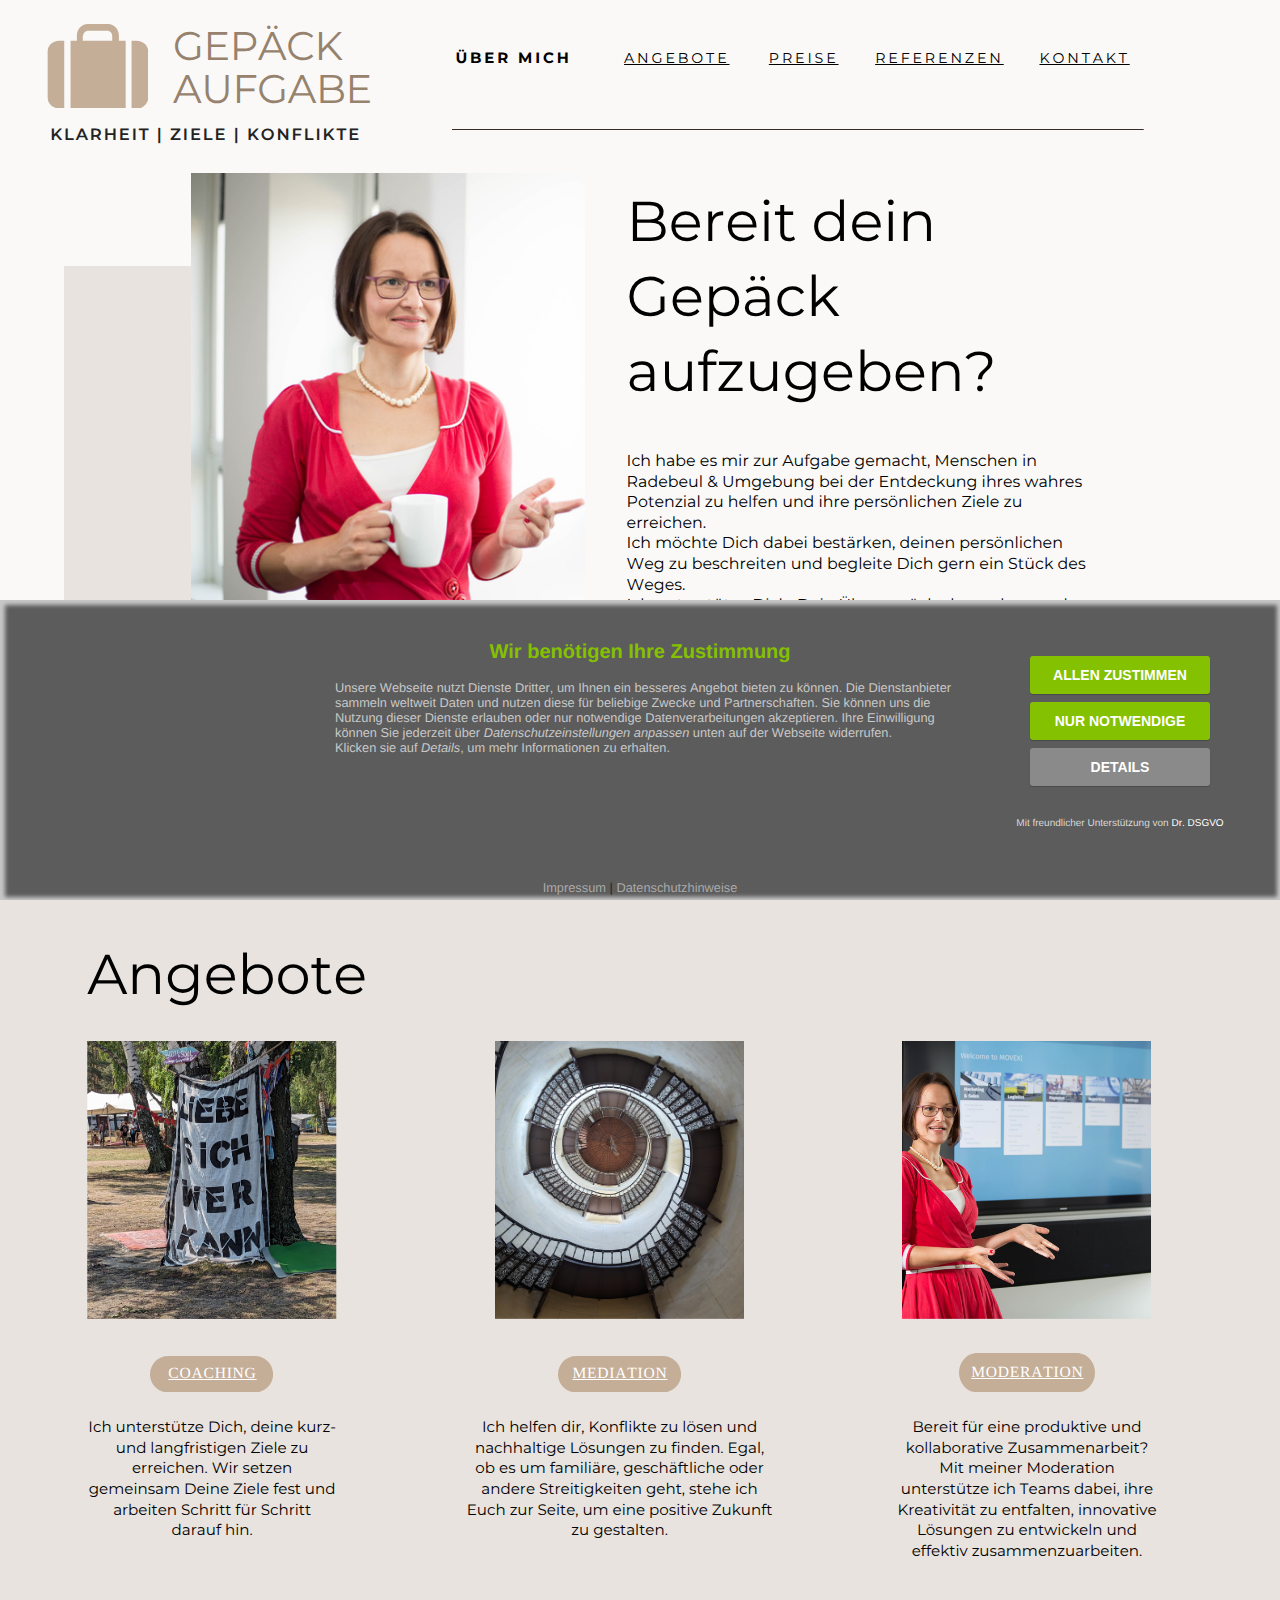
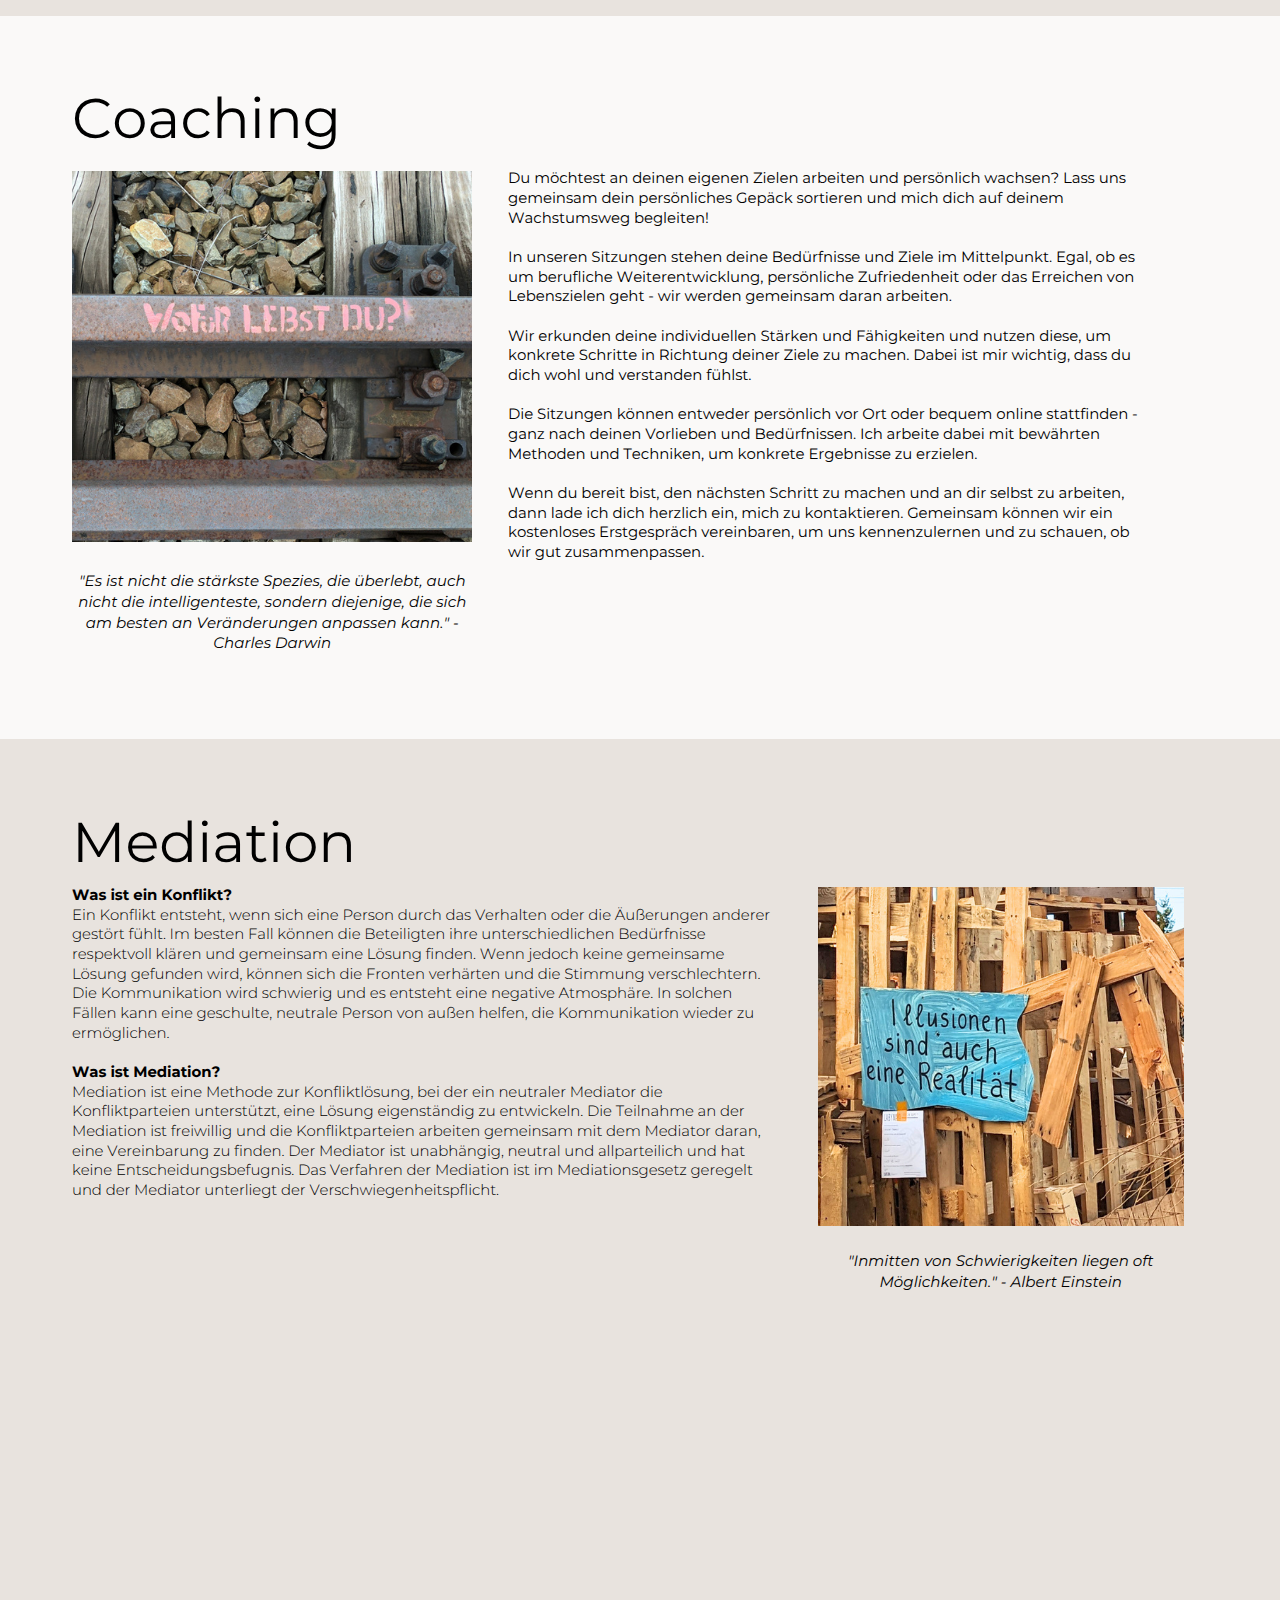
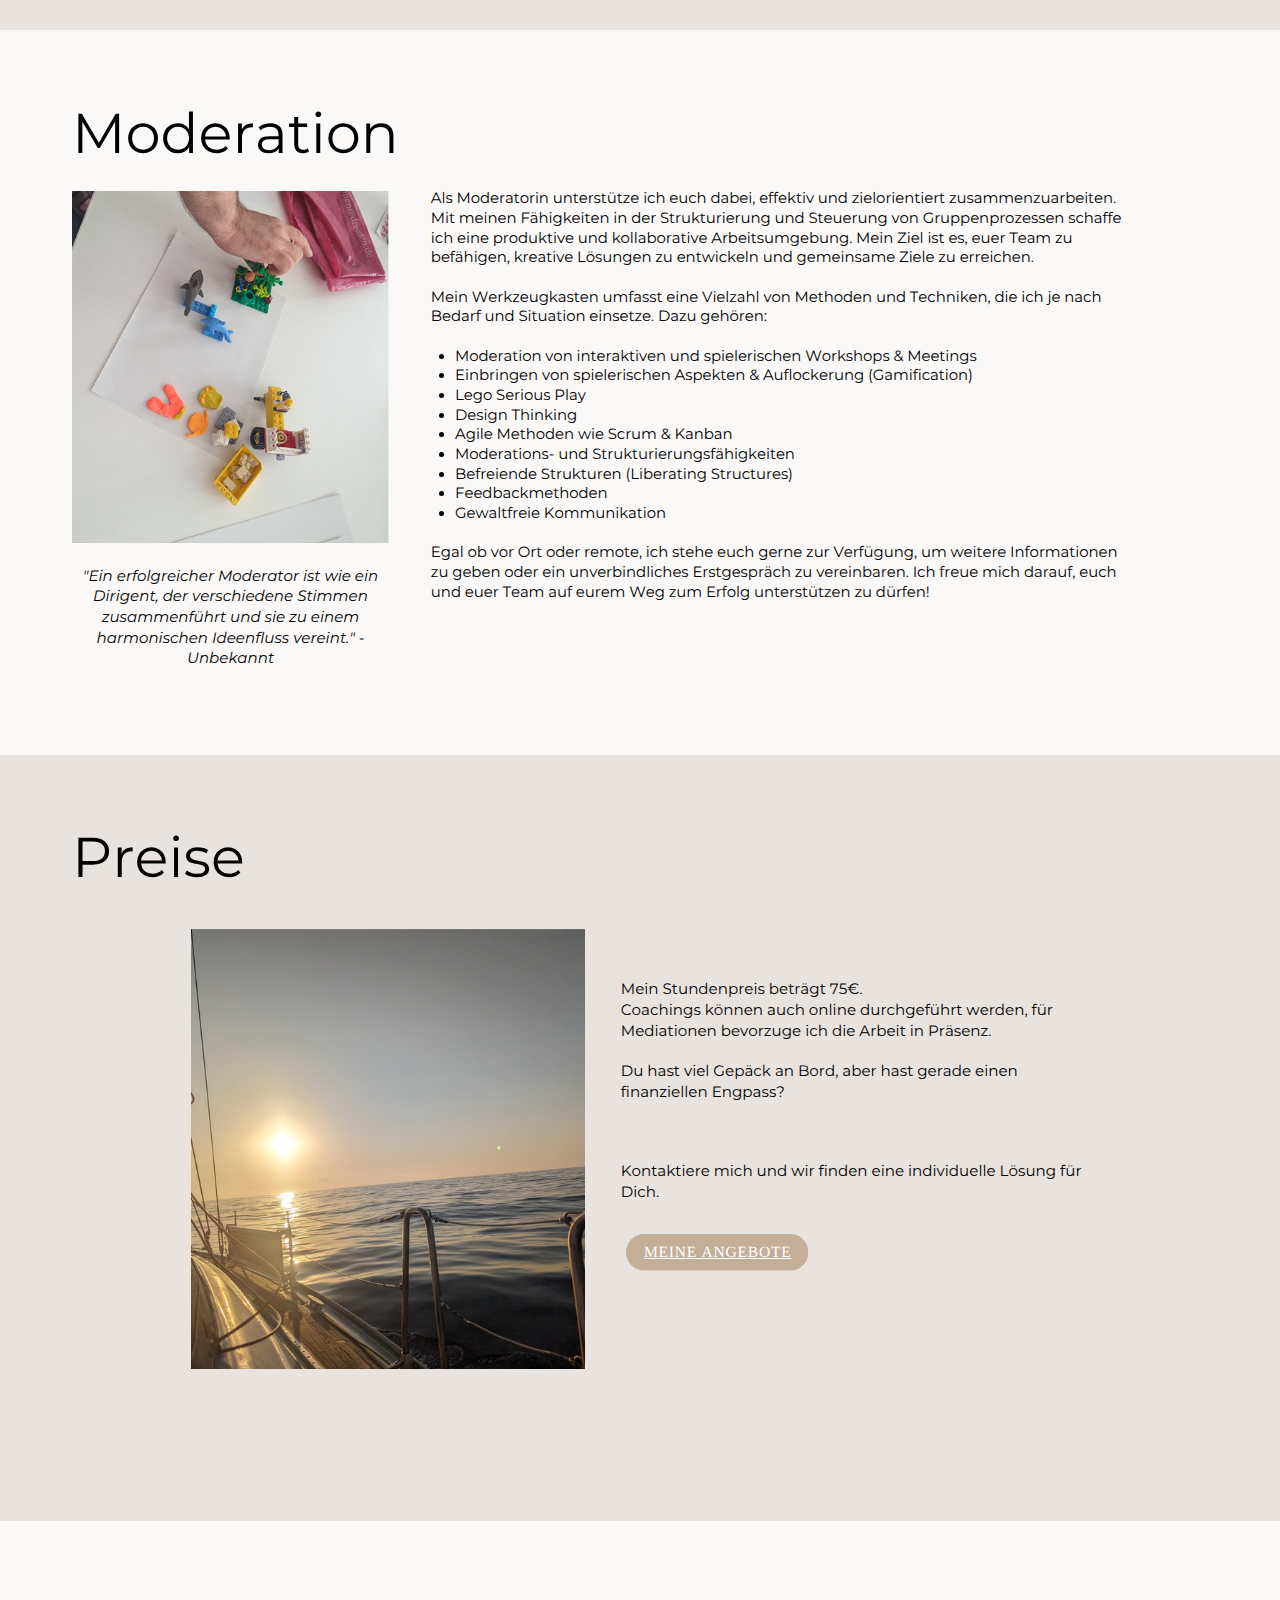
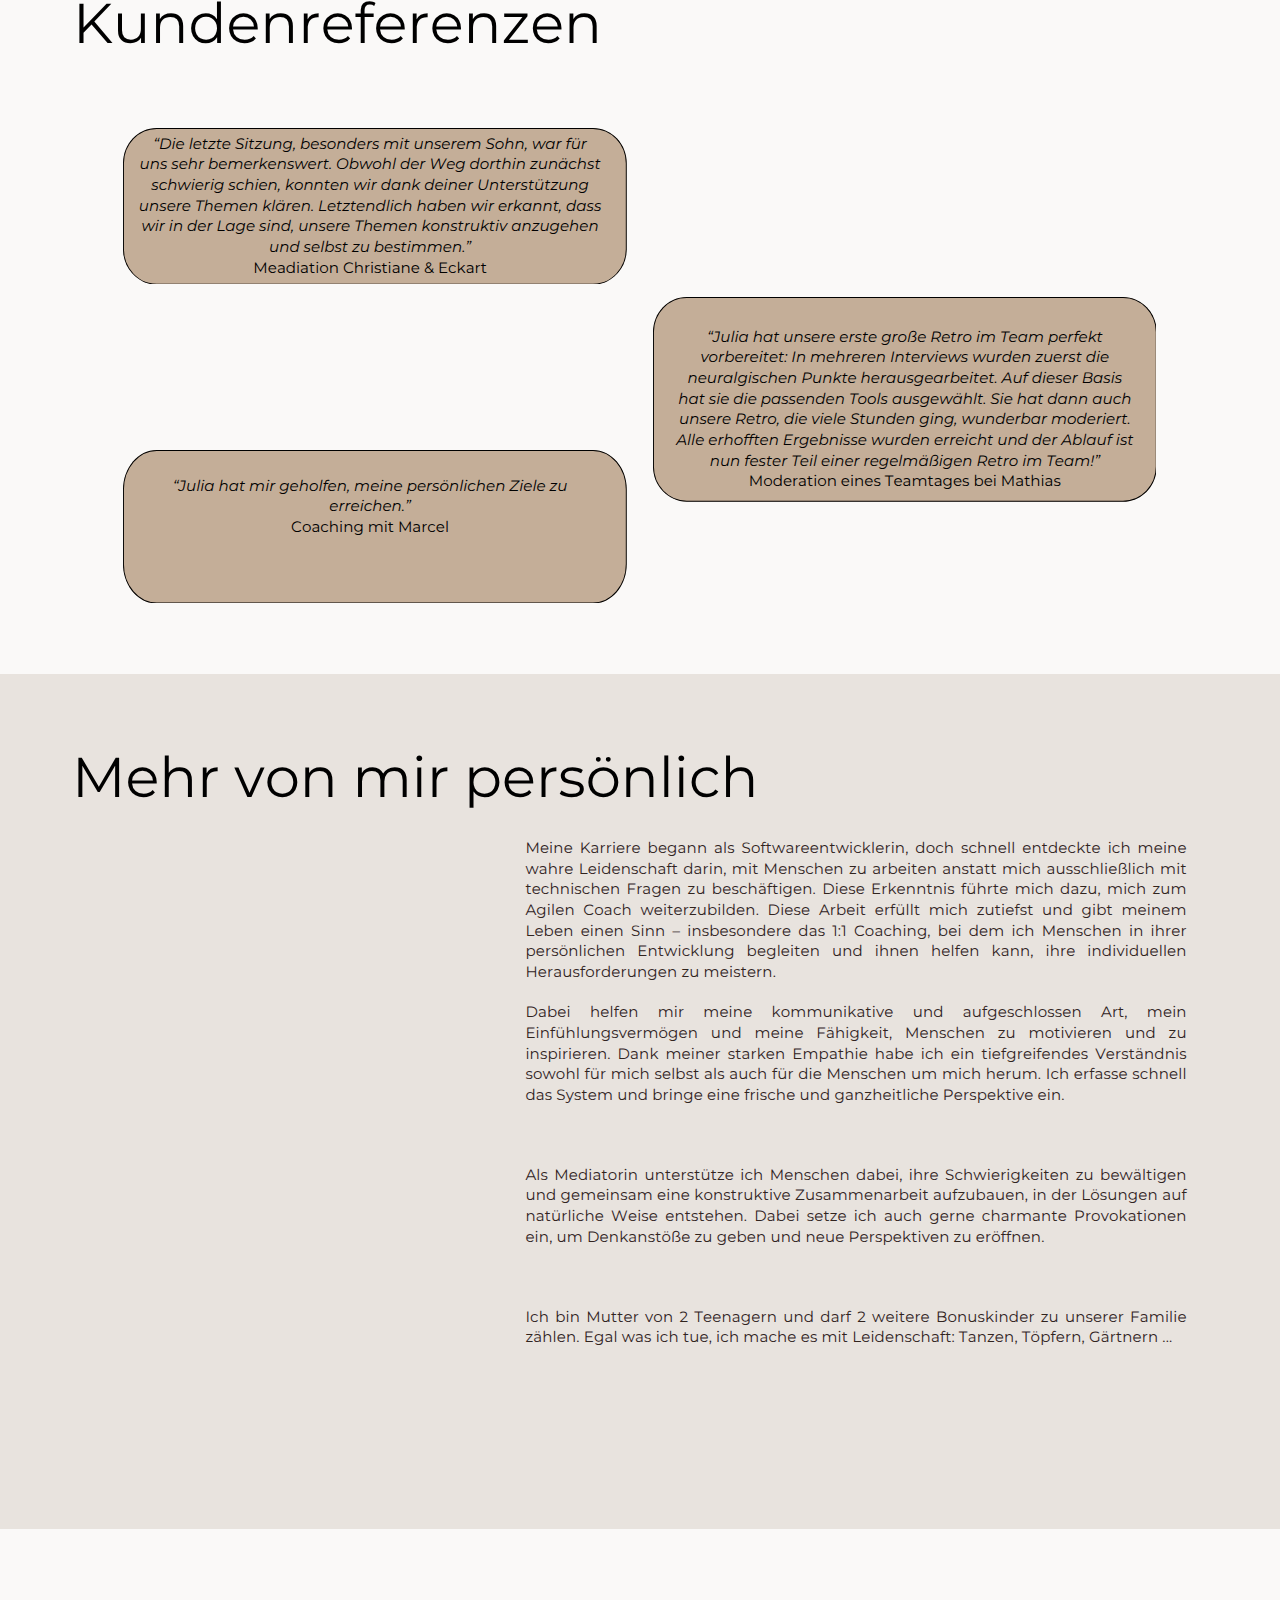
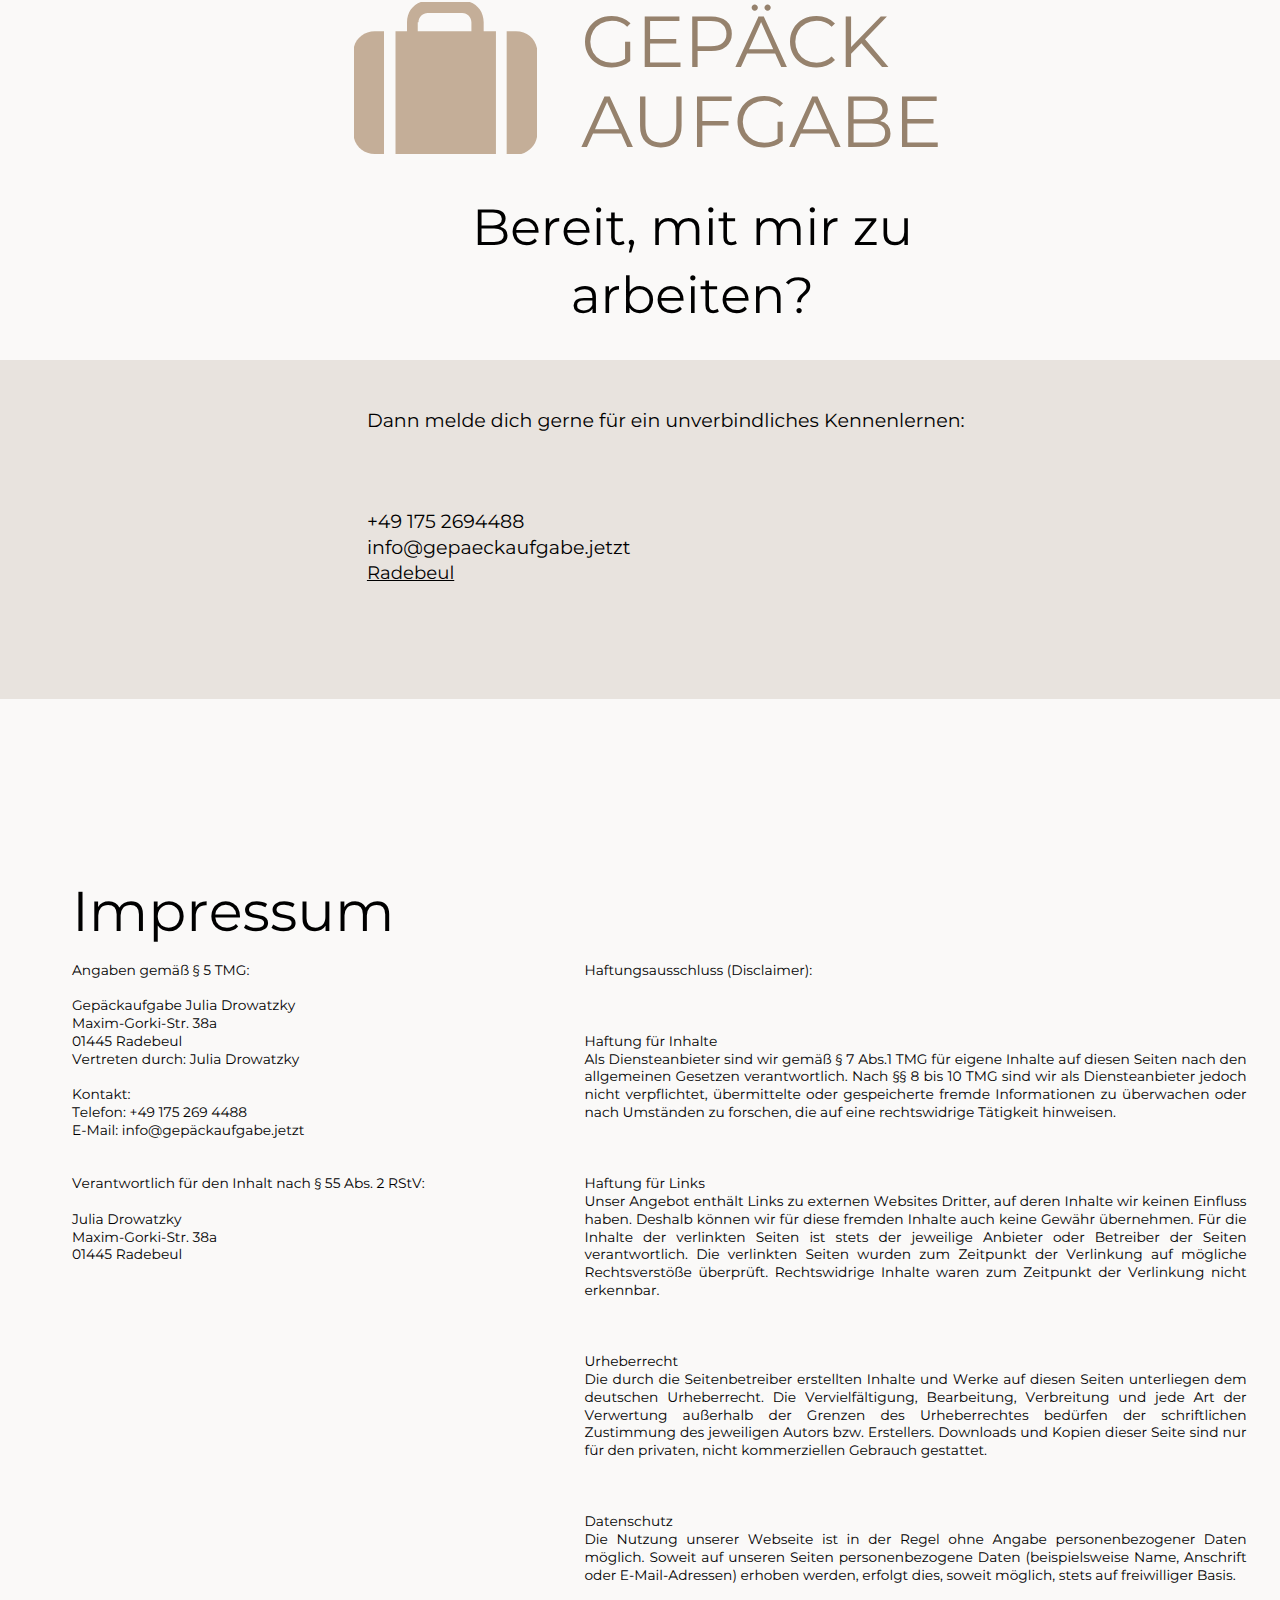
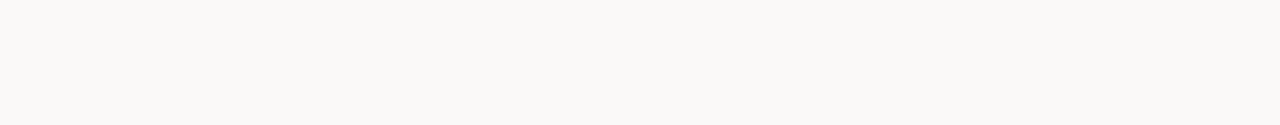
==== index.html @ a0b69abf "fix typo" ====
<!DOCTYPE html>
<html lang="en" style="--inner1Vh: 12.54px; --sbw: 0px;">
  <head>
    <!-- base href="" -->
      <meta http-equiv="Content-Type" content="text/html; charset=UTF-8">
      <meta name="viewport" content="width=device-width, initial-scale=1.0">
      <title>Gepaeckaufgabe.jetzt</title>
      <meta name="description" content="Gepäckaufgabe - Coaching, Mediation und Moderation in Radebeul und Umgebung">
      <link rel="apple-touch-icon" sizes="180x180" href="./favicon_io/apple-touch-icon.png">
      <link rel="icon" type="image/png" sizes="32x32" href="./favicon_io/favicon-32x32.png">
      <link rel="icon" type="image/png" sizes="16x16" href="./favicon_io/favicon-16x16.png">
      <link rel="manifest" href="./favicon_io/site.webmanifest">
      <meta property="og:type" content="website">
      <meta property="og:url" content="https://gepaeckaufgabe.jetzt/">
      <meta property="og:title" content="Website Coaching">
      <meta property="og:description" content="Gepäckaufgabe - Coaching, Mediation und Moderation in Radebeul und Umgebung">
      <meta property="og:image:type" content="image/png">
      <meta property="og:image:width" content="1200">
      <meta property="og:image:height" content="630">
      <meta name="twitter:card" content="summary_large_image">
      <link rel="stylesheet" type="text/css" href="css/fonts.css" />
      <link rel="stylesheet" type="text/css" href="css/main.css" />
      <link rel="stylesheet" type="text/css" href="css/drdsgvo.css" />
      <noscript>
        <style>    
          @keyframes pulse {}.animated {  animation-play-state: running !important; }  
        </style>
      </noscript>


      <script src="./js/jquery-2.2.0.min.js"></script>
      <script nonce="">
        document.querySelectorAll('a[href^="#"]').forEach(anchor => {
            anchor.addEventListener('click', function (e) {
              e.preventDefault();
              document.querySelector(this.getAttribute('href')).scrollIntoView({
                behavior: 'smooth'
              });
        });
      });
      </script>
</head>
<body>
<script>
    var drdsgvo_imp_link = "/#impressum";
    var drdsgvo_dse_link = "/#impressum";
</script>
<script data-src="./js/website-script.js" id="drdsgvo_script"></script>

<script>
    function drdsgvo_getCookie(name) {
        var nameEQ = name + "=";
        var ca = document.cookie.split(';');
        for (var i = 0; i < ca.length; i++) {
            var c = ca[i];
            while (c.charAt(0) == ' ')
                c = c.substring(1, c.length);
            if (c.indexOf(nameEQ) == 0)
                return c.substring(nameEQ.length, c.length);
        }
        return null;
    }

    function drdsgvo_createPopup() {
        var da = document.getElementById("drdsgvo_div");
        if (da && da != null) {
            drdsgvo_callback1();
            return true;
        }
        var div = $("<div></div>");
        div.attr("id", "drdsgvo_div");

        $("body").append(div);
        $("#drdsgvo_div").load("drdsgvo_consent.def", drdsgvo_callback1);
        return true;
    }

    function drdsgvo_callback1() {
        $("#drdsgvo_popup").removeClass("drdsgvo-hide");
        $('body,html').find('#drdsgvo_popup').removeClass("drdsgvo-hide");
    }

    var drdsgvodone = 0;
    var lastprop = "";
    function drdsgvof(force) {
        if (drdsgvodone == 1 && force != 1) {
            return;
        }
        $("#imp_link").attr("href", drdsgvo_imp_link);
        $("#dse_link").attr("href", drdsgvo_dse_link);
        drdsgvodone = 1;
        var cc = drdsgvo_getCookie("drdsgvo_consent");
        if (force == 1 || (cc == undefined || cc == null || cc == 0)) {
            drdsgvo_createPopup();

        }
        else {
            if (cc == 1) {
                drdsgvo_unblock(0);
            }
        }
    }

    function drdsgvo_saveConsent(cc, cid,reload=false) {
        // $.ajax({
        //   url: "consent-backend.php",
        //   data: {"f": "sc", "cc": cc, "cid": cid},
        //   datatype: "script",
        //   type: "POST",
        //   success: function (data) {
        //     if(reload){
        //       window.location.reload();
        //     }
        //     console.log("OK");
        //   }
        // });
    }

    function drdsgvo_createConsentID() {
        // var res = $.ajax({
        //   url: "consent-backend.php",
        //   data: {"f": "cc"},
        //   datatype: "script",
        //   async: false,
        //   type: "POST",
        // }).responseText;
        // console.log(res);
        // return res;

        return "foobar";
    }

    function drdsgvo_unblock(new_) {
        var cid = drdsgvo_getCookie("drdsgvo_consent_id");
        if (cid == undefined || cid == null || cid.length < 10) {
            cid = drdsgvo_createConsentID();
            drdsgvo_setCookie("drdsgvo_consent_id", cid, 365);
        }
        if (new_ == 1) {
            drdsgvo_saveConsent(1, cid);
        }
        drdsgvo_setCookie("drdsgvo_consent", 1, 365);
        var val = $("#drdsgvo_script").attr("data-src");
        $("#drdsgvo_script").attr("src", val);
    }
    function drdsgvo_block(new_) {
        var cc = drdsgvo_getCookie("drdsgvo_consent");
        if (cc > 0) {
            var cid = drdsgvo_getCookie("drdsgvo_consent_id");
            if (cid == undefined || cid == null || cid.length < 10) {
                cid = drdsgvo_createConsentID();
                drdsgvo_setCookie("drdsgvo_consent_id", cid, 365);
            }
            drdsgvo_saveConsent(-1, cid,true);

        }
        drdsgvo_setCookie("drdsgvo_consent", -1, 365);
    }
    function drdsgvo_setCookie(name, value, days) {
        var expires = "";
        if (days) {
            var date = new Date();
            date.setTime(date.getTime() + (days * 24 * 60 * 60 * 1000));
            expires = "; expires=" + date.toUTCString();
        }
        var s1 = name + "=" + (value || "") + expires + "; path=/;secure";
        document.cookie = s1;
    }
    function drdsgvo_getCookie(name) {
        var nameEQ = name + "=";
        var ca = document.cookie.split(';');
        for (var i = 0; i < ca.length; i++) {
            var c = ca[i];
            while (c.charAt(0) == ' ')
                c = c.substring(1, c.length);
            if (c.indexOf(nameEQ) == 0)
                return c.substring(nameEQ.length, c.length);
        }
        return null;
    }
    function drdsgvo_eraseCookie(name, imm, host) {
        if (1 === imm) {
            document.cookie = name + '=;expires=Thu, 01 Jan 1970 00:00:00 GMT;max-age=-99999999;path=/';
        }
        else {
            var dom;
            if (host && host != null && host !== undefined) {
                dom = host;
            }
            else
            {
                dom = 'ihre-webseite.de';
            }
            setTimeout(function () {
                var sx = name + '=;expires=Thu, 01 Jan 1970 00:00:00 GMT;max-age=-99999999;path=/;domain=' + dom;
                document.cookie = sx;
                sx = name + '=;expires=Thu, 01 Jan 1970 00:00:00 GMT;max-age=-99999999;path=/;domain=.' + dom;
                document.cookie = sx;
                var gc = drdsgvo_getCookie(name);
                if (gc && gc !== undefined && gc != "" & gc.length > 0) {
                    drdsgvo_setCookie(name, "");
                }
            }, 800);
        }
    }

    var closed1 = false;
    function showDetdrdsgvo(m) {
        if (m == 1) {
            console.log($('body,html').find('#drdsgvo_show2'));
            $('body,html').find('#drdsgvo_show1').addClass("drdsgvo-hide");
            //$('body,html').find('#drdsgvo_show11').addClass("drdsgvo-hide").removeClass("drdsgvo-visible-lg");
            $('body,html').find('#drdsgvo_show2').removeClass("drdsgvo-hide");
            $("#drdsgvo_show1").addClass("drdsgvo-hide");
            $("#drdsgvo_show11").addClass("drdsgvo-hide").removeClass("drdsgvo-visible-lg");
            $("#drdsgvo_show2").removeClass("drdsgvo-hide");
        }
        else {
            $("#drdsgvo_show2").addClass("drdsgvo-hide");
            //$("#drdsgvo_show11").removeClass("drdsgvo-hide").addClass("drdsgvo-visible-lg");
            $("#drdsgvo_show1").removeClass("drdsgvo-hide");
            $('body,html').find('#drdsgvo_show2').addClass("drdsgvo-hide");
            $('body,html').find('#drdsgvo_show1').removeClass("drdsgvo-hide");
        }
    }

    function drdsgvo_close() {
        $("#showein").removeClass("drdsgvo-hide");
        closed1 = true;
        $("#drdsgvo_popup").addClass("drdsgvo-hide");
    }
    drdsgvof();

</script>


<div id="root">
    <a id="home" aria-hidden="true" style="visibility:hidden;">
</a>
    
    <section id="c1vrv789EzbDy42V" style="position:relative;overflow:hidden;display:grid;align-items:center;grid-template-columns:auto 100rem auto;z-index:0;">
      <div id="JZ8SFJt7BdyK7szQ" style="grid-area:1 / 1 / 2 / 4;display:grid;position:absolute;min-height:100%;min-width:100%;">
        <div id="bwKG4c9pEpcqOQ0Z" style="z-index:0;">
          <div id="Wjz9ZNUfnDqBSbi4" style="box-sizing:border-box;width:100%;height:100%;transform:rotate(0deg);">
            <div id="lUQYVfM1oIvP8tVC" style="width:100%;height:100%;opacity:1.0;">
              <div id="rDL3A1hKB15SS0S6" style="background-color:#faf9f8;opacity:1.0;transform:scale(1, 1);width:100%;height:100%;overflow:hidden;position:relative;">
              </div>
            </div>
          </div>
        </div>
      </div>
      <div id="NIGqbMxtVsmWIaJO" style="display:grid;position:relative;grid-area:1 / 2 / 2 / 3;">
        <div id="SYemVP7ZxEUU3MfK">
          <div id="IshJL1p8RhEwFrzg" style="display:grid;position:relative;">
            <div id="gFUx1A8mJRKDtH0r" style="z-index:14;">
              <div id="BYS5rbYysCRF77yD" style="padding-top:83.25%;transform:rotate(0deg);">
                <div id="LlkgVDJMstfJ4NMZ" style="position:absolute;top:0px;left:0px;width:100%;height:100%;">
                  <div id="AXEFrtRY3MotLtGW" style="width:100%;height:100%;opacity:1.0;">
                    <div id="HoNWPQ4zBrA0u9Aa" style="transform:scale(1, 1);width:100%;height:100%;overflow:hidden;position:relative;">
                      <div id="ARaJ7OdsAtuKIL7j" style="width: calc(100% * max(1, var(--scale-fill, 1))); height: calc(100% / min(1, var(--scale-fill, 1))); position: absolute; top: 50%; left: 50%; opacity: 1; animation: 0s ease 0s 1 normal none running none;">
                        <img src="Website%20Coaching_files/59e19420179b521b9828ad1229dcbccc.svg" alt="Luggage Icon" loading="lazy" style="width:100%;height:100%;display:block;object-fit:cover;object-position:50% 50%;transform:translate(-50%, -50%) rotate(0deg);">
                        </div>
                      </div>
                    </div>
                  </div>
                </div>
              </div>
            <div id="uYhUMaAMk8bR5LiE" style="z-index:15;">
              <div id="VRnz6zokrlvpVUit" style="box-sizing:border-box;width:100%;height:100%;transform:rotate(0deg);">
                <div id="RMo1B8vMsbmLgBOa" style="opacity:1.0;display:flex;box-sizing:border-box;flex-direction:column;justify-content:flex-start;width:100%;height:100%;">
                  <p id="sSpHlQzslEkQAODN" style="color:#96826d;font-family:YAFdtQi73Xs-0;line-height:1.13514693em;text-transform:uppercase;letter-spacing:-0.01em;">
                    <span id="omfHwRwD8STvvsD5" style="color:#96826d;">Gepäck</span>
                  </p>
                  <p id="OpCNML0DytSE03N6" style="color:#96826d;font-family:YAFdtQi73Xs-0;line-height:1.13514693em;text-transform:uppercase;letter-spacing:-0.01em;">
                    <span id="r4SNDNyrfjKbZoqd" style="color:#96826d;">aufgabe</span>
                  </p>
                </div>
              </div>
            </div>
            <div id="G8frLhcL45A7nCOw" style="display:grid;position:relative;grid-area:6 / 2 / 7 / 7;">
              <div id="KviGGT22VtfpUbe3" style="display:grid;position:relative;grid-area:2 / 2 / 3 / 3;">
                <div id="U5wH5iHWlEsaQiZB" style="z-index:12;">
                  <div id="Nl8spPs9XhQQR4nY" style="padding-top:9.33218288%;transform:rotate(0deg);">
                    <div id="KwdellL593t7D9u7" style="position:absolute;top:0px;left:0px;width:100%;height:100%;">
                      <svg id="Ijv5lm6uckOf6pdx" viewBox="0 0 171.4404 15.9991" style="width:100%;height:100%;opacity:1.0;overflow:hidden;position:absolute;top:0%;left:0%;background:url('data:image/png;base64,');">
                        <g id="VaKEyGm2saLHKqzL" style="transform:scale(1, 1);">
                          <path id="bQa0Rc4NsBMDhODK" d="M0,0 L171.44037884,0 L171.44037884,15.99912969 L0,15.99912969 Z" style="fill:none;stroke:transparent;">
</path>
                        </g>
                      </svg>
                    </div>
                  </div>
                </div>
              <div id="dAnT0ERx4JdCN5pK" style="z-index:13;">
                <div id="QixaPIz7ECkHHWuJ" style="box-sizing:border-box;width:100%;height:100%;transform:rotate(0deg);">
                  <div id="LjlDueHmpKdUf7Qi" style="opacity:1.0;display:flex;box-sizing:border-box;flex-direction:column;justify-content:center;width:100%;height:100%;">
                    <p id="MuWutWTzkkRueoEz" style="color:#242323;font-family:YAFdtQi73Xs-0;line-height:1.38000552em;text-transform:uppercase;letter-spacing:0.12em;">
                      <span id="eqasWbN3Byj5Kebx" style="color:#242323;font-weight:600;">Klarheit | Ziele | Konflikte </span>
                      <br>
                    </p>
                  </div>
                </div>
              </div>
            </div>
          </div>
        </div>
      </div>
      <div id="ZTYQTansmKYULokp" style="z-index:4;">
        <div id="fMVoMEXFFxTxN55b" style="box-sizing:border-box;width:100%;height:100%;transform:rotate(0deg);">
          <div id="icgIPyBPXIZvgnjJ" style="opacity:1.0;display:flex;box-sizing:border-box;flex-direction:column;justify-content:flex-start;width:100%;height:100%;">
            <p id="Q67XSk9der1V1wwT" style="color:#000000;font-family:YAFdtQi73Xs-0;line-height:1.38156986em;text-align:center;text-transform:uppercase;letter-spacing:0.2em;">
              <span id="E8rXFFqYrxGjCtYk" style="color:#000000;font-weight:700;">Über mich</span>
              <br>
            </p>
          </div>
        </div>
      </div>
      <div id="lZ1SWtOgHCjBsw78" style="z-index:5;">
        <div id="qZthw5FZaqkn8eRN" style="box-sizing:border-box;width:100%;height:100%;transform:rotate(0deg);">
          <div id="aPVsyYuFY8n8Ycj8" style="opacity:1.0;display:flex;box-sizing:border-box;flex-direction:column;justify-content:flex-start;width:100%;height:100%;">
            <p id="xGeBcKrzHAn0E4Rv" style="color:#000000;font-family:YAFdtQi73Xs-0;line-height:1.38156986em;text-align:center;text-transform:uppercase;letter-spacing:0.2em;">
              <a id="NyvZ9naSUk9H8lMX" href="#angebote" style="text-decoration-line:underline;color:#000000;pointer-events:all;" target="_self">Angebote</a>
              <br>
            </p>
          </div>
        </div>
      </div>
      <div id="U5YyBqDzHuVfHWCB" style="z-index:16;">
        <div id="o5NrKewiDHwjbPuA" style="box-sizing:border-box;width:100%;height:100%;transform:rotate(0deg);">
          <div id="w7pp0aKy2aJPeslF" style="opacity:1.0;display:flex;box-sizing:border-box;flex-direction:column;justify-content:flex-start;width:100%;height:100%;">
            <p id="bPu0OSanLQNMMYAS" style="color:#000000;font-family:YAFdtQi73Xs-0;line-height:1.38156986em;text-align:center;text-transform:uppercase;letter-spacing:0.2em;">
              <a id="zTa4QdflKG2DMCVp" href="#preise" style="text-decoration-line:underline;color:#000000;pointer-events:all;" target="_self">Preise</a>
              <br>
            </p>
          </div>
        </div>
      </div>
      <div id="OGb1g8NNtnFl3fnG" style="z-index:6;">
        <div id="ooBBN0TffJO28tJS" style="box-sizing:border-box;width:100%;height:100%;transform:rotate(0deg);">
          <div id="dSh81LL0hVaaJj41" style="opacity:1.0;display:flex;box-sizing:border-box;flex-direction:column;justify-content:flex-start;width:100%;height:100%;">
            <p id="Pn7yuv1BMm5JPlBV" style="color:#000000;font-family:YAFdtQi73Xs-0;line-height:1.38156986em;text-align:center;text-transform:uppercase;letter-spacing:0.2em;">
              <a id="sO4c8iDZkC3pqMnI" href="#referenzen" style="text-decoration-line:underline;color:#000000;pointer-events:all;" target="_self">REFERENZEN</a>
              <br>
            </p>
          </div>
        </div>
      </div>
    <div id="sheEILHV7MZToX7K" style="z-index:7;">
      <div id="YkVuypEU1x2yfRG7" style="box-sizing:border-box;width:100%;height:100%;transform:rotate(0deg);">
        <div id="zQTNcvIev9aNxOmk" style="opacity:1.0;display:flex;box-sizing:border-box;flex-direction:column;justify-content:flex-start;width:100%;height:100%;">
          <p id="heYYtgA0aW57iQKK" style="color:#000000;font-family:YAFdtQi73Xs-0;line-height:1.38156986em;text-align:center;text-transform:uppercase;letter-spacing:0.2em;">
            <a id="PUt1u34EuILVKJat" href="#kontakt" style="text-decoration-line:underline;color:#000000;pointer-events:all;" target="_self">Kontakt</a>
            <br>
          </p>
        </div>
      </div>
    </div>
    <div id="V3A8nhD3IwY6i2td" style="z-index:17;">
      <div id="XQTsYRQ9kIq9m9aT" style="padding-top:0.13544298%;transform:rotate(0deg);">
        <div id="lH241iv43DuAoq7U" style="position:absolute;top:0px;left:0px;width:100%;height:100%;">
          <svg id="xMoM12dZX5JuVF5g" viewBox="0 0 738.3180727024094 1.0000000000000284" preserveAspectRatio="none" style="display:block;width:100%;height:100%;overflow:visible;opacity:1.0;min-height:1px;stroke:#31241e;fill:#31241e;background:url('data:image/png;base64,');">
            <g id="abheoXms6XQxFEqR">
              <path d="M0,0.5 L738.3180727,0.5" style="fill:none;stroke-width:1px;stroke-linecap:butt;">
</path>
            </g>
          </svg>
        </div>
      </div>
    </div>
    <div id="i8FT6DUSVEJYWDkS">
      <div id="NncDAN1zlT2D7gpj" style="display:grid;position:relative;">
        <div id="RDtdjjBh5AV11OlD" style="z-index:3;">
          <div id="KnFmALrJlzVQIoEO" style="padding-top:111.58498371%;transform:rotate(0deg);">
            <div id="AIE5hzZVRyftPPUz" style="position:absolute;top:0px;left:0px;width:100%;height:100%;">
              <div id="LEsuGAKYkt4MwG8E" style="width:100%;height:100%;opacity:1.0;">
                <div id="iSNkbspoWsB3YRDP" style="transform:scale(1, 1);width:100%;height:100%;overflow:hidden;position:relative;">
                  <div id="XntkssWlSuCrqUWW" style="width: calc(184.6205439% * max(1, var(--scale-fill, 1))); height: calc(110.30190489% / min(1, var(--scale-fill, 1))); position: absolute; top: 50%; left: 50%; opacity: 1; animation: 0s ease 0s 1 normal none running none;">
                    <img src="Website%20Coaching_files/7e6db1a2600a108b1464bce36c56a908.jpg" loading="lazy" srcset="Website%20Coaching_files/38a78d991267aa1e4522477c4f4ae9b6.jpg 750w, Website%20Coaching_files/7e6db1a2600a108b1464bce36c56a908.jpg 1500w" sizes="(max-width: 375px) 127.77304245vw, (min-width: 375.05px) and (max-width: 480px) 130.38065557vw, (min-width: 480.05px) and (max-width: 768px) 101.11749415vw, (min-width: 768.05px) and (max-width: 1024px) 75.83812061vw, (min-width: 1024.05px) 56.85083127vw" style="width:100%;height:100%;display:block;object-fit:cover;object-position:27.08257648% 50%;transform:translate(-27.08257648%, -50%) rotate(0deg);">
                  </div>
                </div>
              </div>
            </div>
          </div>
        </div>
      </div>
    </div>
  <div id="r4JXOWbnoTsHhQI6" style="z-index:1;">
    <div id="r31LDcZeE6EsEk9q" style="padding-top:108.45613808%;transform:rotate(0deg);">
      <div id="dkedDPqZIFqQMViA" style="position:absolute;top:0px;left:0px;width:100%;height:100%;">
        <svg id="QA6uBcLgtI7XTZ7P" viewBox="0 0 114.9116 124.6287" style="width:100%;height:100%;opacity:1.0;overflow:hidden;position:absolute;top:0%;left:0%;background:url('data:image/png;base64,');">
          <g id="i86fD635TB0f571H" style="transform:scale(1, 1);">
            <path id="oH4nfb18RQZkKAOs" d="M0,0 L114.91164647,0 L114.91164647,124.62873397 L0,124.62873397 Z" style="fill:#e8e3de;opacity:1.0;">
</path>
            </g>
          </svg>
        </div>
      </div>
    </div>
    <div id="BzTrH1yStPFFgaH0" style="z-index:8;">
      <div id="OIVemq0fCnaYJFRI" style="box-sizing:border-box;width:100%;height:100%;transform:rotate(0deg);">
        <div id="m3yL1tbnWIxEGBty" style="opacity:1.0;display:flex;box-sizing:border-box;flex-direction:column;justify-content:flex-start;width:100%;height:100%;">
          <p id="ecQanWgakBiwNanC" style="color:#000000;font-family:YAFdtQi73Xs-0;line-height:1.38726212em;">
            <span id="khDEJhdMMLyZ798z" style="color:#000000;">Bereit dein Gepäck aufzugeben?</span>
            <br>
          </p>
        </div>
      </div>
    </div>
    <div id="g8aRs7BgX2X95yjV" style="z-index:9;">
      <div id="JybY5Yq396tD79bV" style="box-sizing:border-box;width:100%;height:100%;transform:rotate(0deg);">
        <div id="EWAjrIlOkO7GMsUC" style="opacity:1.0;display:flex;box-sizing:border-box;flex-direction:column;justify-content:flex-start;width:100%;height:100%;font-size: 105%;">
          <p id="Ow9sLHRebAOX1Nbq" style="color:#000000;font-family:YAFdtQi73Xs-0;line-height:1.3671875em;">
            <span id="V4HZtbNzpnKcN6SG" style="color:#000000;">Ich
habe es mir zur Aufgabe gemacht, Menschen in Radebeul &amp; Umgebung 
bei der Entdeckung ihres wahres Potenzial zu helfen und ihre 
persönlichen Ziele zu erreichen. </span>
            </p>
            <p id="rHY7fGvqbRVcsj2w" style="color:#000000;font-family:YAFdtQi73Xs-0;line-height:1.3671875em;">
              <span id="unT3YTfQ9pcFNUD6" style="color:#000000;">Ich möchte Dich dabei bestärken, deinen persönlichen Weg zu beschreiten und begleite Dich gern ein Stück des Weges. </span>
</p><p id="mixcHR6LEqq098Yc" style="color:#000000;font-family:YAFdtQi73Xs-0;line-height:1.3671875em;">
<span id="THebTSIHVDkBuQDO" style="color:#000000;">Ich
unterstütze Dich, Dein Übergepäck abzugeben und helfe Dir, Dich auf 
eine transformative Erfahrung einzulassen. Gemeinsam können wir positive
Veränderungen in Deinem Leben bewirken.</span>
              <br>
            </p>
            </div>
          </div>
        </div>
        <div id="l1Ns8CjsbkOEX5ud">
          <div id="fwwdiLLTeTfVKKm0" style="display:grid;position:relative;">
            <div id="nL3cpL2BJxKZukvx" style="display:grid;position:relative;grid-area:2 / 2 / 3 / 3;">
              <div id="lkAK55MN3tcSOrJ5" style="z-index:19;">
                <div id="KooXiWGJnQ171kTd" style="box-sizing:border-box;width:100%;height:100%;transform:rotate(0deg);">
                  <svg id="ahl7rvWFpOrhdNPC" viewBox="0 0 159.8452 32.0" preserveAspectRatio="none" style="width:100%;height:100%;opacity:1.0;overflow:hidden;position:absolute;top:0%;left:0%;background:url('data:image/png;base64,');">
                    <g id="LgxkQdpJcFt1kfFD" style="transform:scale(1, 1);">
                      <path id="cPH5vlrRHASCrj4R" d="M143.84522103,0 C152.68177652,0 159.84522103,7.16344404 159.84522103,16 C159.84522103,24.83655548 152.68177652,32 143.84522103,32 L16,32 C7.16344404,32 0,24.83655548 0,16 C0,7.16344404 7.16344404,0 16,0 Z" style="fill:#c4ae98;opacity:1.0;">
</path>
                    </g>
                  </svg>
                </div>
              </div>
              <div id="vTh4YjxCRq3nDRFg" style="z-index:20;">
                <div id="ra7RmMMViSNTN8kz" style="box-sizing:border-box;width:100%;height:100%;transform:rotate(0deg);">
                  <div id="GBFvDllQt2Z2qg1T" style="opacity:1.0;display:flex;box-sizing:border-box;flex-direction:column;justify-content:center;width:100%;height:100%;">
                    <p id="ZWNZ7UTuWNNSHoPD" style="color:#ffffff;font-family:YACgEQNAr7w-0;line-height:1.38218662em;text-align:center;text-transform:uppercase;letter-spacing:0.048em;">
                      <a id="vL0xDhamT6G83Ofj" href="#angebote" style="text-decoration-line:underline;color:#ffffff;pointer-events:all;" target="_self">Meine Angebote</a>
                      <br>
                    </p>
                  </div>
                </div>
              </div>
            </div>
          </div>
        </div>
        <div id="x6P0IJVawTIowXWa">
          <div id="SgcnyJEB878dorgF" style="display:grid;position:relative;">
            <div id="SznXuNgHRjrFHicB" style="display:grid;position:relative;grid-area:2 / 2 / 3 / 3;">
              <div id="eaisK5s08syQ2WMt" style="z-index:22;">
                <div id="PhHwNc7psXXefGhN" style="box-sizing:border-box;width:100%;height:100%;transform:rotate(0deg);">
                  <svg id="RRUzvYBIhVs7IjXH" viewBox="0 0 159.8452 32.0" preserveAspectRatio="none" style="width:100%;height:100%;opacity:1.0;overflow:hidden;position:absolute;top:0%;left:0%;background:url('data:image/png;base64,');">
                    <g id="FH6nrMSCjap7KlsN" style="transform:scale(1, 1);">
                      <path id="ERkIPpmn8oRTIAY9" d="M143.84522103,0 C152.68177652,0 159.84522103,7.16344404 159.84522103,16 C159.84522103,24.83655548 152.68177652,32 143.84522103,32 L16,32 C7.16344404,32 0,24.83655548 0,16 C0,7.16344404 7.16344404,0 16,0 Z" style="fill:#c4ae98;opacity:1.0;">
</path>
                    </g>
                  </svg>
                </div>
              </div>
              <div id="ut0bMaY3SnwyeDzi" style="z-index:23;">
                <div id="V0bVUdLwOjiWRy0z" style="box-sizing:border-box;width:100%;height:100%;transform:rotate(0deg);">
                  <div id="KvfO1IgEvPhNBt9K" style="opacity:1.0;display:flex;box-sizing:border-box;flex-direction:column;justify-content:center;width:100%;height:100%;">
                    <p id="mYKTueSdTYmbtsiM" style="color:#ffffff;font-family:YACgEQNAr7w-0;line-height:1.38218662em;text-align:center;text-transform:uppercase;letter-spacing:0.048em;">
                      <a id="T5NgzGf9gm8CRT1K" href="#mehr-von-mir" style="text-decoration-line:underline;color:#ffffff;pointer-events:all;" target="_self">Mehr von Mir</a>
                      <br>
                    </p>
                  </div>
                </div>
              </div>
            </div>
          </div>
        </div>
      </div>
    </section>
    <a id="angebote" aria-hidden="true" style="visibility:hidden;">
</a>
    <section id="WnIx94yM3h7GtLDG" style="position:relative;overflow:hidden;display:grid;align-items:center;grid-template-columns:auto 100rem auto;z-index:0;margin-top:-1px;">
      <div id="ifOpxG4jRfB49mcX" style="grid-area:1 / 1 / 2 / 4;display:grid;position:absolute;min-height:100%;min-width:100%;">
        <div id="EYDAHSacJWl1DGC4" style="z-index:0;">
          <div id="PpKkrSWDLRn7X7JQ" style="box-sizing:border-box;width:100%;height:100%;transform:rotate(0deg);">
            <div id="FKDld8xZxCxAWYri" style="width:100%;height:100%;opacity:1.0;">
              <div id="egh7PJ2g9SLpcPBq" style="background-color:#faf9f8;opacity:1.0;transform:scale(1, 1);width:100%;height:100%;overflow:hidden;position:relative;">
</div>
            </div>
          </div>
        </div>
      <div id="E9j8JbJFJB1vwIdU" style="z-index:1;">
        <div id="MhJKmNqp0L1OQcOa" style="box-sizing:border-box;width:100%;height:100%;transform:rotate(0deg);">
          <svg id="RDh1aF0jP3LUtrNF" viewBox="0 0 379.4444 213.3333" preserveAspectRatio="none" style="width:100%;height:100%;opacity:1.0;overflow:hidden;position:absolute;top:0%;left:0%;background:url('data:image/png;base64,');">
            <g id="oQ1dfxVEQMC5zn8v" style="transform:scale(1, 1);">
              <path id="BIpf0TafWzmq1fSn" d="M0,0 L379.44444444,0 L379.44444444,213.33333333 L0,213.33333333 Z" style="fill:#e8e3de;opacity:1.0;">
</path>
            </g>
          </svg>
        </div>
      </div>
    </div>
    <div id="Pk1ZFpqiTT17Sokq" style="display:grid;position:relative;grid-area:1 / 2 / 2 / 3;">
      <div id="gXYYJEE0RHDk7ZC0" style="z-index:11;">
        <div id="h1UnZ3bZD9k9LJLV" style="box-sizing:border-box;width:100%;height:100%;transform:rotate(0deg);">
          <div id="WiklG1hD1t2H11lY" style="opacity:1.0;display:flex;box-sizing:border-box;flex-direction:column;justify-content:flex-start;width:100%;height:100%;">
            <p id="T8pllgO3MIao4f9m" style="color:#000000;font-family:YAFdtQi73Xs-0;line-height:1.38726212em;">
              <span id="IZSVimNd1Q2Cj4Ql" style="color:#000000;">Angebote</span>
              <br>
            </p>
          </div>
        </div>
      </div>
      <div id="ELpmvOV0Q176MGc9">
        <div id="hXEPjQtlp4RXgtYm" style="display:grid;position:relative;">
          <div id="EoCQNdgdjcLobjSr" style="z-index:3;">
            <div id="FQn3xIzrq5B6FGqQ" style="padding-top:111.58498371%;transform:rotate(0deg);">
              <div id="GFIjX7BzI0O2rvAx" style="position:absolute;top:0px;left:0px;width:100%;height:100%;">
                <div id="c3QLScC1RYyW0iGG" style="width:100%;height:100%;opacity:1.0;">
                  <div id="QFSL8MV4TsU7j31G" style="transform:scale(1, 1);width:100%;height:100%;overflow:hidden;position:relative;">
                    <div id="zTYNey7ozg1uIO4b" style="width: calc(100% * max(1, var(--scale-fill, 1))); height: calc(119.02750626% / min(1, var(--scale-fill, 1))); position: absolute; top: 50%; left: 50%; opacity: 1; animation: 0s ease 0s 1 normal none running none;">
                      <img src="Website%20Coaching_files/0410479f0b892fca4d50050b2ed284df.jpg" loading="lazy" style="width:100%;height:100%;display:block;object-fit:cover;object-position:50% 50%;transform:translate(-50%, -50%) rotate(0deg);">
                    </div>
                  </div>
                </div>
              </div>
            </div>
          </div>
        </div>  
      </div>
      <div id="MEmiH63MDC2J09V6">
        <div id="YHOF0WH6qoQ3yztn" style="display:grid;position:relative;">
          <div id="DiuO46f2xeW4lkMc" style="display:grid;position:relative;grid-area:2 / 2 / 3 / 3;">
            <div id="i11Cu1Tu9N8Y7jK6" style="z-index:16;">
              <div id="hrOXxDmPtE9wheC3" style="box-sizing:border-box;width:100%;height:100%;transform:rotate(0deg);">
                <svg id="xqh7LdQZH3EZnnTh" viewBox="0 0 107.8758 32.0" preserveAspectRatio="none" style="width:100%;height:100%;opacity:1.0;overflow:hidden;position:absolute;top:0%;left:0%;background:url('data:image/png;base64,');">
                  <g id="eZT5yoaCzVgIK0Su" style="transform:scale(1, 1);">
                    <path id="bCfRxcXS3pdIun6x" d="M91.8758283,0 C100.71238378,0 107.8758283,7.16344404 107.8758283,16 C107.8758283,24.83655548 100.71238378,32 91.8758283,32 L16,32 C7.16344404,32 0,24.83655548 0,16 C0,7.16344404 7.16344404,0 16,0 Z" style="fill:#c4ae98;opacity:1.0;">
</path>
                  </g>
                </svg>
              </div>
            </div>
            <div id="su4FeFvOSNMOOslX" style="z-index:17;">
              <div id="C6WGszPrIGUEmuM7" style="box-sizing:border-box;width:100%;height:100%;transform:rotate(0deg);">
                <div id="rwycqO0PnesGszDs" style="opacity:1.0;display:flex;box-sizing:border-box;flex-direction:column;justify-content:center;width:100%;height:100%;">
                  <p id="eusXz3SNi5CjM3Av" style="color:#ffffff;font-family:YACgEQNAr7w-0;line-height:1.38218662em;text-align:center;text-transform:uppercase;letter-spacing:0.048em;">
                    <a id="CuePLIrtwHFjIT7f" href="#coaching" style="text-decoration-line:underline;color:#ffffff;pointer-events:all;" target="_self">Coaching</a>
                    <br>
                  </p>
                </div>
              </div>
            </div>
          </div>
        </div>
      </div>
      <div id="J3hOLNnSZAfApzgC" style="z-index:8;">
        <div id="oSfQ8XQeW9pqG5hB" style="box-sizing:border-box;width:100%;height:100%;transform:rotate(0deg);">
          <div id="X4OAExh0umowelKr" style="opacity:1.0;display:flex;box-sizing:border-box;flex-direction:column;justify-content:flex-start;width:100%;height:100%;">
            <p id="ca5MDDa7bNHTDOT5" style="color:#000000;font-family:YAFdtQi73Xs-0;line-height:1.3671875em;text-align:center;">
              <span id="ZIFnDq5Rpd40AUyY" style="color:#000000;">Ich
unterstütze Dich, deine kurz- und langfristigen Ziele zu erreichen. Wir
setzen gemeinsam Deine Ziele fest und arbeiten Schritt für Schritt 
darauf hin.</span>
            </p>
          </div>
        </div>
      </div>
      <div id="OzzqSdLbEXZHZCXm">
        <div id="ZQPa52jS9eNENFmW" style="display:grid;position:relative;">
          <div id="u35CGj2fCRB0fiGK" style="z-index:5;">
            <div id="i8eZBP6aPoJAl3Hu" style="padding-top:111.58498371%;transform:rotate(0deg);">
              <div id="G2P4HVTdq9JKcsKs" style="position:absolute;top:0px;left:0px;width:100%;height:100%;">
                <div id="Fq440deroSHHVHEY" style="width:100%;height:100%;opacity:1.0;">
                  <div id="VJJuiY6p9LUE7Pc0" style="transform:scale(1, 1);width:100%;height:100%;overflow:hidden;position:relative;">
                    <div id="miHVsNKdQjHqsHY4" style="width: calc(148.20363082% * max(1, var(--scale-fill, 1))); height: calc(100% / min(1, var(--scale-fill, 1))); position: absolute; top: 50%; left: 50%; opacity: 1; animation: 0s ease 0s 1 normal none running none;">
                      <img src="Website%20Coaching_files/57d0ee30a46b35fa6163068aa2bbe905.jpg" loading="lazy" style="width:100%;height:100%;display:block;object-fit:cover;object-position:50% 50%;transform:translate(-50%, -50%) rotate(0deg);">
                    </div>
                  </div>
                </div>
              </div>
            </div>
          </div>
        </div>
      </div>
      <div id="ci7gIpRprIDdnqSs">
        <div id="vNZd2XcKU4Dt2XUh" style="display:grid;position:relative;">
          <div id="tlWq9synUXk42nIP" style="display:grid;position:relative;grid-area:2 / 2 / 3 / 3;">
            <div id="nLhtoO4PfjtU9qGo" style="z-index:13;">
              <div id="qRzeGlpeA0T7IYzT" style="box-sizing:border-box;width:100%;height:100%;transform:rotate(0deg);">
                <svg id="tPxIQ4BX2d5Swd3Q" viewBox="0 0 107.8758 32.0" preserveAspectRatio="none" style="width:100%;height:100%;opacity:1.0;overflow:hidden;position:absolute;top:0%;left:0%;background:url('data:image/png;base64,');">
                  <g id="mzs1NwRZeHAh85vM" style="transform:scale(1, 1);">
                    <path id="c5nlFa1p1xYeqkGu" d="M91.8758283,0 C100.71238378,0 107.8758283,7.16344404 107.8758283,16 C107.8758283,24.83655548 100.71238378,32 91.8758283,32 L16,32 C7.16344404,32 0,24.83655548 0,16 C0,7.16344404 7.16344404,0 16,0 Z" style="fill:#c4ae98;opacity:1.0;">
</path>
                  </g>
                </svg>
              </div>
            </div>
            <div id="xNUtjP0r4EZ3blEN" style="z-index:14;">
              <div id="xU7DwkrTw67GabHZ" style="box-sizing:border-box;width:100%;height:100%;transform:rotate(0deg);">
                <div id="AUkJEspxI7TQ7yjQ" style="opacity:1.0;display:flex;box-sizing:border-box;flex-direction:column;justify-content:center;width:100%;height:100%;">
                  <p id="QTiCrkID78U47U5D" style="color:#ffffff;font-family:YACgEQNAr7w-0;line-height:1.38218662em;text-align:center;text-transform:uppercase;letter-spacing:0.048em;">
                    <a id="ngbJU2VGeiXTSEGD" href="#mediation" style="text-decoration-line:underline;color:#ffffff;pointer-events:all;" target="_self">Mediation</a>
                    <br>
                  </p>
                </div>
              </div>
            </div>
          </div>
        </div>
      </div>
      <div id="qagXHzRfRILH1mEU" style="z-index:9;">
        <div id="dT9H9VCcPl63PJiW" style="box-sizing:border-box;width:100%;height:100%;transform:rotate(0deg);">
          <div id="sWZR9dNIh2lxjgVZ" style="opacity:1.0;display:flex;box-sizing:border-box;flex-direction:column;justify-content:flex-start;width:100%;height:100%;">
            <p id="XXTSgTxIdtBHg4XN" style="color:#000000;font-family:YAFdtQi73Xs-0;line-height:1.3671875em;text-align:center;">
              <span id="LIAgwBLfTENxief9" style="color:#000000;">Ich
helfen dir, Konflikte zu lösen und nachhaltige Lösungen zu finden. 
Egal, ob es um familiäre, geschäftliche oder andere Streitigkeiten geht,
stehe ich Euch zur Seite, um eine positive Zukunft zu gestalten.
              </span>
              <br>
            </p>
          </div>
        </div>
      </div>
      <div id="UAhljOxXBRJYURKz">
        <div id="ZRhUrE6FQo3EwZXg" style="display:grid;position:relative;">
          <div id="zIUqgzkbeVGkZKLk" style="z-index:7;">
            <div id="HDVTPA70YHqmDEOD" style="padding-top:111.58498371%;transform:rotate(0deg);">
              <div id="AHgRc3yFsxW6v2yB" style="position:absolute;top:0px;left:0px;width:100%;height:100%;">
                <div id="aOPc0mRN4ogBNnbP" style="width:100%;height:100%;opacity:1.0;">
                  <div id="DwJhnfhs0BH9SIyB" style="transform:scale(1, 1);width:100%;height:100%;overflow:hidden;position:relative;">
                    <div id="FWUwdmCJI0tbbFdW" style="width: calc(167.37747556% * max(1, var(--scale-fill, 1))); height: calc(100% / min(1, var(--scale-fill, 1))); position: absolute; top: 50%; left: 50%; opacity: 1; animation: 0s ease 0s 1 normal none running none;">
                      <img src="Website%20Coaching_files/6b04bb83aa9af1ac3cba86c1ab3e7490.jpg" loading="lazy" srcset="Website%20Coaching_files/321bc767fadb08a11e63ee7e07ee0134.jpg 750w, Website%20Coaching_files/6b04bb83aa9af1ac3cba86c1ab3e7490.jpg 1125w" sizes="(max-width: 375px) 118.82373996vw, (min-width: 375.05px) and (max-width: 480px) 92.83104684vw, (min-width: 480.05px) and (max-width: 768px) 66.70494384vw, (min-width: 768.05px) and (max-width: 1024px) 71.40849757vw, (min-width: 1024.05px) 32.61998718vw" style="width:100%;height:100%;display:block;object-fit:cover;object-position:50% 50%;transform:translate(-50%, -50%) rotate(0deg);">
                    </div>
                  </div>
                </div>
              </div>
            </div>
          </div>
        </div>
      </div>
      <div id="EwCI1XHohvfImVHD">
        <div id="MiHQwjD6jEFLMsXx" style="display:grid;position:relative;">
          <div id="CZVfvTMtFZVG7PQ4" style="display:grid;position:relative;grid-area:2 / 2 / 3 / 3;">
            <div id="AmQ2AfmQdysIFwFo" style="z-index:19;">
              <div id="RQDDcIhLzssFsMS8" style="box-sizing:border-box;width:100%;height:100%;transform:rotate(0deg);">
                <svg id="Qeu1MEWdOO7nOsxI" viewBox="0 0 119.1463 34.5034" preserveAspectRatio="none" style="width:100%;height:100%;opacity:1.0;overflow:hidden;position:absolute;top:0%;left:0%;background:url('data:image/png;base64,');">
                  <g id="iVbWDn6AIJUNkjho" style="transform:scale(1, 1);">
                    <path id="UR9TxoxQJ6b5Sk3L" d="M103.14629901,0 C111.98285449,0 119.14629901,7.7238456 119.14629901,17.25169192 C119.14629901,26.77953771 111.98285449,34.50338383 103.14629901,34.50338383 L16,34.50338383 C7.16344404,34.50338383 0,26.77953771 0,17.25169192 C0,7.7238456 7.16344404,0 16,0 Z" style="fill:#c4ae98;opacity:1.0;">
</path>
                  </g>
                </svg>
              </div>
            </div>
            <div id="ybhckrk79FCOin8J" style="z-index:20;">
              <div id="Sj10mDrsm4dt21M7" style="box-sizing:border-box;width:100%;height:100%;transform:rotate(0deg);">
                <div id="h7WB0942R7ox9hSx" style="opacity:1.0;display:flex;box-sizing:border-box;flex-direction:column;justify-content:center;width:100%;height:100%;">
                  <p id="SYXroHyk31miGTDu" style="color:#ffffff;font-family:YACgEQNAr7w-0;line-height:1.38218662em;text-align:center;text-transform:uppercase;letter-spacing:0.048em;">
                    <a id="S00ZERgsOeeEA3lX" href="#moderation" style="text-decoration-line:underline;color:#ffffff;pointer-events:all;" target="_self">Moderation</a>
                    <br>
                  </p>
                </div>
              </div>
            </div>
          </div>
        </div>
        </div>
        <div id="C0IekV9y67OXFVmE" style="z-index:10;">
          <div id="Wcy6Y4V73pBuSyw7" style="box-sizing:border-box;width:100%;height:100%;transform:rotate(0deg);">
            <div id="fYl3zKrB89GrYPxh" style="opacity:1.0;display:flex;box-sizing:border-box;flex-direction:column;justify-content:flex-start;width:100%;height:100%;">
              <p id="dCNNimekUmXjv7OM" style="color:#000000;font-family:YAFdtQi73Xs-0;line-height:1.3671875em;text-align:center;">
                <span id="wL5L6ikyobaufm77" style="color:#000000;">Bereit
für eine produktive und kollaborative Zusammenarbeit? Mit meiner 
Moderation unterstütze ich Teams dabei, ihre Kreativität zu entfalten, 
innovative Lösungen zu entwickeln und effektiv zusammenzuarbeiten.
                </span>
                </br>
              </p>
            </div>
          </div>
        </div>
      </div>
    </section>
    <a id="coaching" aria-hidden="true" style="visibility:hidden;">
</a>
    <section id="zGVgphomrjtcsOOK" style="position:relative;overflow:hidden;display:grid;align-items:center;grid-template-columns:auto 100rem auto;z-index:0;margin-top:-1px;">
      <div id="Z7HgolfhlMUN17v7" style="grid-area:1 / 1 / 2 / 4;display:grid;position:absolute;min-height:100%;min-width:100%;">
        <div id="IGDYtFwE1QClpUPD" style="z-index:0;">
          <div id="zk5rJMEhHxbdVNS6" style="box-sizing:border-box;width:100%;height:100%;transform:rotate(0deg);">
            <div id="yXQszoSlgk4PhEtZ" style="width:100%;height:100%;opacity:1.0;">
              <div id="Bfn8TWJckwoN0w2q" style="background-color:#faf9f8;opacity:1.0;transform:scale(1, 1);width:100%;height:100%;overflow:hidden;position:relative;">
</div>
            </div>
          </div>
        </div>
      </div>
      <div id="DbbTi1gWSROm38Xn" style="display:grid;position:relative;grid-area:1 / 2 / 2 / 3;">
        <div id="VVAUyTMKY3wohZEW" style="z-index:3;">
          <div id="rV6CyuH8v5KaZW45" style="box-sizing:border-box;width:100%;height:100%;transform:rotate(0deg);">
            <div id="hKxbwoebGg7WIGvD" style="opacity:1.0;display:flex;box-sizing:border-box;flex-direction:column;justify-content:flex-start;width:100%;height:100%;">
              <p id="CATRGvfLHEi1azw3" style="color:#000000;font-family:YAFdtQi73Xs-0;line-height:1.38726212em;">
                <span id="phREDDtvnApKYjNM" style="color:#000000;">Coaching</span>
                <br>
              </p>
            </div>
          </div>
        </div>
      <div id="CaQTYdR4i7zxDSLU" style="z-index:1;">
        <div id="wO3RvVWrHISytJXT" style="padding-top:92.65219576%;transform:rotate(0deg);">
          <div id="wazZMKwPtjuDKw4D" style="position:absolute;top:0px;left:0px;width:100%;height:100%;">
            <div id="czVFC4sWSM3D4PPz" style="width:100%;height:100%;opacity:1.0;">
              <div id="okg9XP1i6bFdqqOE" style="transform:scale(1, 1);width:100%;height:100%;overflow:hidden;position:relative;">
                <div id="g4CUlTGivNIv9Be7" style="width: calc(157.34774272% * max(1, var(--scale-fill, 1))); height: calc(127.36968193% / min(1, var(--scale-fill, 1))); position: absolute; top: 50%; left: 50%; opacity: 1; animation: 0s ease 0s 1 normal none running none;">
                  <img src="Website%20Coaching_files/741b92c5d94a5882435715fa48b51b99.jpg" loading="lazy" srcset="Website%20Coaching_files/ff662a61973d70a71b331b2f9bf015f1.jpg 810w, Website%20Coaching_files/741b92c5d94a5882435715fa48b51b99.jpg 1215w" sizes="(max-width: 375px) 143.92073534vw, (min-width: 375.05px) and (max-width: 480px) 139.99564907vw, (min-width: 480.05px) and (max-width: 768px) 87.49728067vw, (min-width: 768.05px) and (max-width: 1024px) 65.6229605vw, (min-width: 1024.05px) 49.19320026vw" style="width:100%;height:100%;display:block;object-fit:cover;object-position:59.98755715% 39.25580974%;transform:translate(-59.98755715%, -39.25580974%) rotate(0deg);">
                </div>
              </div>
            </div>
          </div>
        </div>
      </div>
      <div id="yC6aQigeh0RBVanO" style="z-index:2;">
        <div id="VRkgksrQsQoIOPZI" style="box-sizing:border-box;width:100%;height:100%;transform:rotate(0deg);">
          <div id="YWWw5Xg8NllvLim6" style="opacity:1.0;display:flex;box-sizing:border-box;flex-direction:column;justify-content:flex-start;width:100%;height:100%;">
            <p id="iXO2eNXHpdYiiXPd" style="color:#000000;font-family:YAFdtQi73Xs-0;line-height:1.38156986em;letter-spacing:-0.005em;">
              <span id="Xt3vsNCJ83tzth3K" style="color:#000000;">Du
möchtest an deinen eigenen Zielen arbeiten und persönlich wachsen? Lass
uns gemeinsam dein persönliches Gepäck sortieren und mich dich auf 
deinem Wachstumsweg begleiten!
              </span>
            </p>
            <p id="cjzVGWSPK9YggeMz" style="color:#000000;font-family:YAFdtQi73Xs-0;line-height:1.38156986em;letter-spacing:-0.005em;white-space:pre;"><br></p>
            <p id="q9Ne7ZY3T5EzzEbD" style="color:#000000;font-family:YAFdtQi73Xs-0;line-height:1.38156986em;letter-spacing:-0.005em;">
              <span id="n715v9aDIT7J4RSp" style="color:#000000;">In
unseren Sitzungen stehen deine Bedürfnisse und Ziele im Mittelpunkt. 
Egal, ob es um berufliche Weiterentwicklung, persönliche Zufriedenheit 
oder das Erreichen von Lebenszielen geht - wir werden gemeinsam daran 
arbeiten.
              </span><br></p>
            <p id="LL7PWhJxDysGrcgO" style="color:#000000;font-family:YAFdtQi73Xs-0;line-height:1.38156986em;letter-spacing:-0.005em;white-space:pre;"><br></p>
            <p id="N8QW09e9VQaimLx6" style="color:#000000;font-family:YAFdtQi73Xs-0;line-height:1.38156986em;letter-spacing:-0.005em;">
              <span id="CE00nTTPSBwwkiXT" style="color:#000000;">Wir erkunden </span>
              <span id="AjMo2w04T3WfY9Ev" style="color:#000000;">deine
individuellen Stärken und Fähigkeiten und nutzen diese, um konkrete 
Schritte in Richtung deiner Ziele zu machen. Dabei ist mir wichtig, dass
du dich wohl und verstanden fühlst.
              </span>
              <br>
            </p>
            <p id="LeRAePUg6Cb80Twk" style="color:#000000;font-family:YAFdtQi73Xs-0;line-height:1.38156986em;letter-spacing:-0.005em;white-space:pre;"><br></p>
            <p id="RSezA4RZ2vmZrYQG" style="color:#000000;font-family:YAFdtQi73Xs-0;line-height:1.38156986em;letter-spacing:-0.005em;">
              <span id="QPdlXdvpO0IvGpnC" style="color:#000000;">Die
Sitzungen können entweder persönlich vor Ort oder bequem online 
stattfinden - ganz nach deinen Vorlieben und Bedürfnissen. Ich arbeite 
dabei mit bewährten Methoden und Techniken, um konkrete Ergebnisse zu 
erzielen.
              </span>
              <br>
            </p>
            <p id="aBT6SWmMORy6WBgL" style="color:#000000;font-family:YAFdtQi73Xs-0;line-height:1.38156986em;letter-spacing:-0.005em;white-space:pre;"><br></p>
            <p id="RnMWN3rPFIbwcJP6" style="color:#000000;font-family:YAFdtQi73Xs-0;line-height:1.38156986em;text-transform:none;letter-spacing:-0.005em;">
              <span id="BXv6zF8TD7uh1c3j" style="color:#000000;">Wenn
du bereit bist, den nächsten Schritt zu machen und an dir selbst zu 
arbeiten, dann lade ich dich herzlich ein, mich zu kontaktieren. 
Gemeinsam können wir ein kostenloses Erstgespräch vereinbaren, um uns 
kennenzulernen und zu schauen, ob wir gut zusammenpassen.
              </span>
              <br>
            </p>
          </div>
        </div>
      </div>
      <div id="iCjdSBWiiRNGX0Kb" style="z-index:4;">
        <div id="rzYYZgiavXSP5AW9" style="box-sizing:border-box;width:100%;height:100%;transform:rotate(0deg);">
          <div id="Y1UL8kXwuJTHsqDV" style="opacity:1.0;display:flex;box-sizing:border-box;flex-direction:column;justify-content:flex-start;width:100%;height:100%;">
            <p id="uIpYc0qJDTvyMNmu" style="color:#000000;font-family:YAFdtQi73Xs-0;line-height:1.36956819em;text-align:center;text-transform:none;letter-spacing:0em;">
              <span id="L0RZW3yal0zhp9II" style="color:#000000;font-style:italic;">"Es
ist nicht die stärkste Spezies, die überlebt, auch nicht die 
intelligenteste, sondern diejenige, die sich am besten an Veränderungen 
anpassen kann." - Charles Darwin
              </span>
              <br>
            </p>
          </div>
        </div>
      </div>
    </div>
    </section>
    <a id="mediation" aria-hidden="true" style="visibility:hidden;">
</a>
    <section id="bqD02tWgyBevOlnV" style="position:relative;overflow:hidden;display:grid;align-items:center;grid-template-columns:auto 100rem auto;z-index:0;margin-top:-1px;">
      <div id="knTVXBD03xJjsygS" style="grid-area:1 / 1 / 2 / 4;display:grid;position:absolute;min-height:100%;min-width:100%;">
        <div id="loFnFc1meoZsecnM" style="z-index:0;">
          <div id="d3H3LXUAmgETuX3o" style="box-sizing:border-box;width:100%;height:100%;transform:rotate(0deg);">
            <div id="s0rycf0cJEVX1QRQ" style="width:100%;height:100%;opacity:1.0;">
              <div id="RD3NybvJIxFKGPhE" style="background-color:#e8e3de;opacity:1.0;transform:scale(1, 1);width:100%;height:100%;overflow:hidden;position:relative;">
</div>
            </div>
          </div>
        </div>
      </div>
      <div id="MltF5SNVxdl30ZMy" style="display:grid;position:relative;grid-area:1 / 2 / 2 / 3;">
        <div id="bXZHr6vRJIi0G3xp" style="z-index:3;">
          <div id="JJcZK3ky7Y3XpuPW" style="box-sizing:border-box;width:100%;height:100%;transform:rotate(0deg);">
            <div id="rVSY9zra0F39H1aP" style="opacity:1.0;display:flex;box-sizing:border-box;flex-direction:column;justify-content:flex-start;width:100%;height:100%;">
              <p id="dtX4heOsk67Euh9u" style="color:#000000;font-family:YAFdtQi73Xs-0;line-height:1.38726212em;">
                <span id="ODkBgHTKetKNExm6" style="color:#000000;">Mediation</span>
                <br>
              </p>
            </div>
          </div>
        </div>
        <div id="rRlxfPvLSkdqLLTf" style="z-index:2;">
          <div id="HvBb3jh4Kd2BUD8W" style="box-sizing:border-box;width:100%;height:100%;transform:rotate(0deg);">
            <div id="ByHnRQfFwYxqoPNH" style="opacity:1.0;display:flex;box-sizing:border-box;flex-direction:column;justify-content:flex-start;width:100%;height:100%;">
              <p id="DUuUfN80fkZaFVEJ" style="color:#000000;font-family:YAFdtQi73Xs-0;line-height:1.38156986em;letter-spacing:-0.005em;">
                <span id="O8spCzCdALZUuu5L" style="color:#000000;font-weight:700;">Was ist ein Konflikt?</span>
                <br>
              </p>
              <p id="dPqZwyYO7RxgIH1h" style="color:#000000;font-family:YAFdtQi73Xs-0;line-height:1.38156986em;letter-spacing:-0.005em;">
                <span id="SlhHdBzHqhihyKF8" style="color:#000000;font-weight:300;">Ein
Konflikt entsteht, wenn sich eine Person durch das Verhalten oder die 
Äußerungen anderer gestört fühlt. Im besten Fall können die Beteiligten 
ihre unterschiedlichen Bedürfnisse respektvoll klären und gemeinsam eine
Lösung finden. Wenn jedoch keine gemeinsame Lösung gefunden wird, 
können sich die Fronten verhärten und die Stimmung verschlechtern. Die 
Kommunikation wird schwierig und es entsteht eine negative Atmosphäre. 
In solchen Fällen kann eine geschulte, neutrale Person von außen helfen,
die Kommunikation wieder zu ermöglichen.
                </span>
              </p>
              <p id="oObPTsgSMDp27V02" style="color:#000000;font-family:YAFdtQi73Xs-0;line-height:1.38156986em;letter-spacing:-0.005em;white-space:pre;"><br></p>
              <p id="ajnQnRArR4ozoRP5" style="color:#000000;font-family:YAFdtQi73Xs-0;line-height:1.38156986em;letter-spacing:-0.005em;">
                <span id="KCCjGr52TPEoW8Od" style="color:#000000;font-weight:700;">Was ist Mediation?</span><br>
              </p>
              <p id="fJpRk6Z8t6aH9KEm" style="color:#000000;font-family:YAFdtQi73Xs-0;line-height:1.38156986em;letter-spacing:-0.005em;">
                <span id="FWvnGa8pAZyY8j3O" style="color:#000000;font-weight:300;">Mediation
ist eine Methode zur Konfliktlösung, bei der ein neutraler Mediator die
Konfliktparteien unterstützt, eine Lösung eigenständig zu entwickeln. 
Die Teilnahme an der Mediation ist freiwillig und die Konfliktparteien
arbeiten gemeinsam mit dem Mediator daran, eine Vereinbarung zu finden. 
Der Mediator ist unabhängig, neutral und allparteilich und hat keine 
Entscheidungsbefugnis. Das Verfahren der Mediation ist im 
Mediationsgesetz geregelt und der Mediator unterliegt der 
Verschwiegenheitspflicht. 
                </span>
              </p>
              <p id="dpW64dJqF67PrVYt" style="color:#000000;font-family:YAFdtQi73Xs-0;line-height:1.38156986em;letter-spacing:-0.005em;white-space:pre;">
                <br>
              </p>
              <p id="PtQPG9nFFExgyvBb" style="color:#000000;font-family:YAFdtQi73Xs-0;line-height:1.38156986em;text-transform:none;letter-spacing:0em;white-space:pre;">
                <br>
              </p>
            </div>
          </div>
        </div>
        <div id="ne9k9bONd6csxvTA" style="z-index:1;">
          <div id="M6Y7s2Il4Rh3Uvcx" style="padding-top:92.32262041%;transform:rotate(0deg);">
            <div id="aPoucSesau2wVj8M" style="position:absolute;top:0px;left:0px;width:100%;height:100%;">
              <div id="Yc9rIaEzV4ZEsfVb" style="width:100%;height:100%;opacity:1.0;">
                <div id="nQ6vepip1OmTx9Ai" style="transform:scale(1, 1);width:100%;height:100%;overflow:hidden;position:relative;">
                  <div id="FtNf2r8mwrKV0NqM" style="width: calc(296.87345655% * max(1, var(--scale-fill, 1))); height: calc(427.08698362% / min(1, var(--scale-fill, 1))); position: absolute; top: 50%; left: 50%; opacity: 1; animation: 0s ease 0s 1 normal none running none;">
                    <img src="Website%20Coaching_files/79db52345f3c6d4111f235b4ae035c39.jpg" loading="lazy" srcset="Website%20Coaching_files/2949bc45d74acbaf82f261d38a25f6ca.jpg 922w, Website%20Coaching_files/79db52345f3c6d4111f235b4ae035c39.jpg 1536w" sizes="(max-width: 375px) 271.54025493vw, (min-width: 375.05px) and (max-width: 480px) 241.80956378vw, (min-width: 480.05px) and (max-width: 768px) 151.13097737vw, (min-width: 768.05px) and (max-width: 1024px) 113.34823302vw, (min-width: 1024.05px) 84.96968566vw" style="width:100%;height:100%;display:block;object-fit:cover;object-position:16.84219283% 49.99402402%;transform:translate(-16.84219283%, -49.99402402%) rotate(0deg);">
                  </div>
                </div>
              </div>
            </div>
          </div>
          <div style="margin-top: 2rem;padding-left: 0; text-align: center;">
              <p id="T8kvRXLtqHBEQxiV" style="color:#000000;font-family:YAFdtQi73Xs-0;line-height:1.36956819em;text-align:center;text-transform:none;letter-spacing:0em;">
                <span id="F18tGZsIspJRWJgO" style="color:#000000;font-style:italic;">"Inmitten von Schwierigkeiten liegen oft Möglichkeiten." - Albert Einstein</span>
                <br>
              </p>
          </div>
        </div>
      </div>
    </section>
    <a id="moderation" aria-hidden="true" style="visibility:hidden;">
</a>
    <section id="yctk5Ks1cuukbnPL" style="position:relative;overflow:hidden;display:grid;align-items:center;grid-template-columns:auto 100rem auto;z-index:0;margin-top:-1px;">
      <div id="yNNSwCn7urSaSeIR" style="grid-area:1 / 1 / 2 / 4;display:grid;position:absolute;min-height:100%;min-width:100%;">
        <div id="h959bJujCJ9WxkhK" style="z-index:0;">
          <div id="j9IFbSZeBx0pl77X" style="box-sizing:border-box;width:100%;height:100%;transform:rotate(0deg);">
            <div id="tquk1cX8yCNcnJe4" style="width:100%;height:100%;opacity:1.0;">
              <div id="Pm8mHn5EIsgi2nyi" style="background-color:#faf9f8;opacity:1.0;transform:scale(1, 1);width:100%;height:100%;overflow:hidden;position:relative;">
</div>
            </div>
          </div>
        </div>
      </div>
      <div id="AX9hbXsApX39Dhfy" style="display:grid;position:relative;grid-area:1 / 2 / 2 / 3;">
        <div id="RVY6m7ciJtwjyF1A" style="z-index:3;">
          <div id="JFcI3Yg2tlk46hF4" style="box-sizing:border-box;width:100%;height:100%;transform:rotate(0deg);">
            <div id="ZHFLaUC9MSNM8XXa" style="opacity:1.0;display:flex;box-sizing:border-box;flex-direction:column;justify-content:flex-start;width:100%;height:100%;">
              <p id="pAM4bOAJHeieh9WP" style="color:#000000;font-family:YAFdtQi73Xs-0;line-height:1.38726212em;">
                <span id="yiEvdkmD6TqQrgPh" style="color:#000000;">Moderation</span>
                <br>
              </p>
            </div>
          </div>
        </div>
        <div id="G4OZCReOaI6sjh8M" style="z-index:1;">
          <div id="VwfpmOgS89WY53V9" style="padding-top:111.22701174%;transform:rotate(0deg);">
            <div id="Le9J7luvtopyx8XD" style="position:absolute;top:0px;left:0px;width:100%;height:100%;">
              <div id="GMLImwxuo3lAxvRe" style="width:100%;height:100%;opacity:1.0;">
                <div id="zsV0AJiFR3aERwbC" style="transform:scale(1, 1);width:100%;height:100%;overflow:hidden;position:relative;">
                  <div id="ldiTZoAkedfI0TiX" style="width:calc(140.21479268% * max(1, var(--scale-fill, 1)));height:calc(167.43130176% / min(1, var(--scale-fill, 1)));position:absolute;top:50%;left:50%;opacity:1.0;animation:pulse 1.5s ease-in-out infinite;">
                    <img src="Website%20Coaching_files/429e69fff1c61ede134d95bce836331b.jpg" loading="lazy" srcset="Website%20Coaching_files/cf4d9a5e01630d50f03560e3f11ca1e7.jpg 615w, Website%20Coaching_files/429e69fff1c61ede134d95bce836331b.jpg 922w" sizes="(max-width: 375px) 126.35359916vw, (min-width: 375.05px) and (max-width: 480px) 98.71374935vw, (min-width: 480.05px) and (max-width: 768px) 61.69609334vw, (min-width: 768.05px) and (max-width: 1024px) 46.27207001vw, (min-width: 1024.05px) 34.68711544vw" style="width:100%;height:100%;display:block;object-fit:cover;object-position:64.3404244% 50.66240151%;transform:translate(-64.3404244%, -50.66240151%) rotate(0deg);">
                  </div>
                </div>
                </div>
              </div>
            </div>
          </div>
          <div id="OguLEROOIBqAP6xj" style="z-index:4;">
            <div id="TfxChrj8x54LqUtp" style="box-sizing:border-box;width:100%;height:100%;transform:rotate(0deg);">
              <div id="N0Tr0UBQCcQCzPeo" style="opacity:1.0;display:flex;box-sizing:border-box;flex-direction:column;justify-content:flex-start;width:100%;height:100%;">
                <p id="hZdl8hJMd5vZeBbN" style="color:#000000;font-family:YAFdtQi73Xs-0;line-height:1.36956819em;text-align:center;text-transform:none;letter-spacing:0em;">
                  <span id="qF2OpjjSocJvv9PF" style="color:#000000;font-style:italic;">"Ein
erfolgreicher Moderator ist wie ein Dirigent, der verschiedene Stimmen 
zusammenführt und sie zu einem harmonischen Ideenfluss vereint." - 
Unbekannt
                  </span>
                  <br>
                </p>
              </div>
            </div>
          </div>
          <div id="MJYvLQKttO2lWjVh" style="z-index:2;">
            <div id="khIG7qqJiO6MKJjl" style="box-sizing:border-box;width:100%;height:100%;transform:rotate(0deg);">
              <div id="djdiBqaxdSkgKOfv" style="opacity:1.0;display:flex;box-sizing:border-box;flex-direction:column;justify-content:flex-start;width:100%;height:100%;">
                <p id="sK5YoBgx7Wn4LiGd" style="color:#000000;font-family:YAFdtQi73Xs-0;line-height:1.38156986em;letter-spacing:-0.005em;">
                  <span id="MryVrMUC4A8VEpj6" style="color:#000000;">Als
Moderatorin unterstütze ich euch dabei, effektiv und zielorientiert 
zusammenzuarbeiten. Mit meinen Fähigkeiten in der Strukturierung und 
Steuerung von Gruppenprozessen schaffe ich eine produktive und 
kollaborative Arbeitsumgebung. Mein Ziel ist es, euer Team zu befähigen,
kreative Lösungen zu entwickeln und gemeinsame Ziele zu erreichen.
                  </span>
                </p>
              <p id="Iz5IjFfDbncb0yez" style="color:#000000;font-family:YAFdtQi73Xs-0;line-height:1.38156986em;letter-spacing:-0.005em;white-space:pre;"><br></p>
              <p id="queA5kaXd95uw4yd" style="color:#000000;font-family:YAFdtQi73Xs-0;line-height:1.38156986em;letter-spacing:-0.005em;">
                <span id="ubfiFO2J3SKeZ9yd" style="color:#000000;">Mein
Werkzeugkasten umfasst eine Vielzahl von Methoden und Techniken, die 
ich je nach Bedarf und Situation einsetze. Dazu gehören:
                </span>
                <br>
              </p>
              <p id="y3YEvP8mALGWKDyy" style="color:#000000;font-family:YAFdtQi73Xs-0;line-height:1.38156986em;letter-spacing:-0.005em;white-space:pre;"><br></p>
              <ul id="kKzIxHvZ6Ujh0Oun">
                <li id="eeDYp8dm6YfBJEDG" style="color:#000000;font-family:YAFdtQi73Xs-0;margin-left:1.7em;line-height:1.38156986em;list-style-type:disc;letter-spacing:-0.005em;">
                  <span id="KcPZs7HzyOaGgB8F" style="color:#000000;">Moderation von interaktiven und spielerischen Workshops &amp; Meetings</span>
                  <br>
                </li>
                <li id="bGh0RWTTVgXCx8t9" style="color:#000000;font-family:YAFdtQi73Xs-0;margin-left:1.7em;line-height:1.38156986em;list-style-type:disc;letter-spacing:-0.005em;">
                  <span id="cXnx44uVjRJKnrQ4" style="color:#000000;">Einbringen von spielerischen Aspekten &amp; Auflockerung (Gamification)</span>
                  <br>
                </li>
                <li id="MKLYA1Btz4o4RDBo" style="color:#000000;font-family:YAFdtQi73Xs-0;margin-left:1.7em;line-height:1.38156986em;list-style-type:disc;letter-spacing:-0.005em;">
                  <span id="QKnxPdj0026kzsWB" style="color:#000000;">Lego Serious Play</span>
                </li>
                <li id="FJmllJSRbmwVQQ7c" style="color:#000000;font-family:YAFdtQi73Xs-0;margin-left:1.7em;line-height:1.38156986em;list-style-type:disc;letter-spacing:-0.005em;">
                  <span id="RP0fHknVfftkAome" style="color:#000000;">Design Thinking</span>
                </li>
                <li id="YPbtyNkEiRAP5Wgs" style="color:#000000;font-family:YAFdtQi73Xs-0;margin-left:1.7em;line-height:1.38156986em;list-style-type:disc;letter-spacing:-0.005em;">
                  <span id="shs04lrzlKQ9OeDk" style="color:#000000;">Agile Methoden wie Scrum &amp; Kanban</span>
                </li>
                <li id="sjeE36TB9stDWnxM" style="color:#000000;font-family:YAFdtQi73Xs-0;margin-left:1.7em;line-height:1.38156986em;list-style-type:disc;letter-spacing:-0.005em;">
                  <span id="HAOwFjbt2fTLlRoR" style="color:#000000;">Moderations- und Strukturierungsfähigkeiten</span>
                </li>
                <li id="U4qBDI8xYD6BR92H" style="color:#000000;font-family:YAFdtQi73Xs-0;margin-left:1.7em;line-height:1.38156986em;list-style-type:disc;letter-spacing:-0.005em;">
                  <span id="ZWiBbaRtuGBEmWK7" style="color:#000000;">Befreiende Strukturen (Liberating Structures)</span>
                </li>
                <li id="gvmQcAjZEYfz3OI7" style="color:#000000;font-family:YAFdtQi73Xs-0;margin-left:1.7em;line-height:1.38156986em;list-style-type:disc;letter-spacing:-0.005em;">
                  <span id="oVlkX0Md7IA2kJTO" style="color:#000000;">Feedbackmethoden</span>
                </li>
                <li id="OzxiWjvlEQ24MMWq" style="color:#000000;font-family:YAFdtQi73Xs-0;margin-left:1.7em;line-height:1.38156986em;list-style-type:disc;letter-spacing:-0.005em;">
                  <span id="pSlZv3mf1ec28y7e" style="color:#000000;">Gewaltfreie Kommunikation</span>
                </li>
              </ul>
              <p id="ctrwlCYTc7TdlAAR" style="color:#000000;font-family:YAFdtQi73Xs-0;line-height:1.38156986em;letter-spacing:-0.005em;white-space:pre;"><br></p>
              <p id="bNRzv8Y3uA3TY9Av" style="color:#000000;font-family:YAFdtQi73Xs-0;line-height:1.38156986em;text-transform:none;letter-spacing:-0.005em;">
                <span id="FYkrvpKTNfWTRDKt" style="color:#000000;">Egal
ob vor Ort oder remote, ich stehe euch gerne zur Verfügung, um weitere 
Informationen zu geben oder ein unverbindliches Erstgespräch zu 
vereinbaren. Ich freue mich darauf, euch und euer Team auf eurem Weg zum
Erfolg unterstützen zu dürfen!
                </span>
              <br>
            </p>
          </div>
        </div>
      </div>
    </div>
  </section>
  <a id="preise" aria-hidden="true" style="visibility:hidden;">
</a>
  <section id="G5dmSbnKEDSBDWHY" style="position:relative;overflow:hidden;display:grid;align-items:center;grid-template-columns:auto 100rem auto;z-index:0;margin-top:-1px;">
    <div id="QWb1ef8fBhy0GeK4" style="grid-area:1 / 1 / 2 / 4;display:grid;position:absolute;min-height:100%;min-width:100%;">
      <div id="bqS4Vz879DhQB2HL" style="z-index:0;">
        <div id="vMJJsGSk9Yh54T20" style="box-sizing:border-box;width:100%;height:100%;transform:rotate(0deg);">
          <div id="K1SGxXKan0Rvfjq0" style="width:100%;height:100%;opacity:1.0;">
            <div id="Y6AgbHltsPNy6vlF" style="background-color:#e8e3de;opacity:1.0;transform:scale(1, 1);width:100%;height:100%;overflow:hidden;position:relative;">
</div>
          </div>
        </div>
      </div>
    </div>
  <div id="JGolKPbppnRzmkvo" style="display:grid;position:relative;grid-area:1 / 2 / 2 / 3;">
    <div id="fwSFQHGsLP4dS2D6" style="z-index:5;">
      <div id="qi6I7n7vMe8s0iO3" style="box-sizing:border-box;width:100%;height:100%;transform:rotate(0deg);">
        <div id="MWYp0jZxB2dcZNhN" style="opacity:1.0;display:flex;box-sizing:border-box;flex-direction:column;justify-content:flex-start;width:100%;height:100%;">
          <p id="MNR2Rk9nrc76aEtb" style="color:#000000;font-family:YAFdtQi73Xs-0;line-height:1.38726212em;">
            <span id="t9XCQORpg7bvqRhM" style="color:#000000;">Preise</span>
            <br>
          </p>
        </div>
      </div>
    </div>
    <div id="TMqm772yKOMF9q3s">
      <div id="lFycT90tjkBUovjb" style="display:grid;position:relative;">
        <div id="YMrKCmwcPrtRl93B" style="z-index:3;">
          <div id="pS72krRwGcKGWgxz" style="padding-top:111.58498371%;transform:rotate(0deg);">
            <div id="gqnhvSIXRlPHXFfQ" style="position:absolute;top:0px;left:0px;width:100%;height:100%;">
              <div id="I8VOSOUeP91wJkBk" style="width:100%;height:100%;opacity:1.0;">
                <div id="yOStcCTdZF8JXKMr" style="transform:scale(1, 1);width:100%;height:100%;overflow:hidden;position:relative;">
                  <div id="R5ASLLVm5VF03Swz" style="width:calc(148.20363082% * max(1, var(--scale-fill, 1)));height:calc(100% / min(1, var(--scale-fill, 1)));position:absolute;top:50%;left:50%;opacity:1.0;animation:pulse 1.5s ease-in-out infinite;">
                    <img src="Website%20Coaching_files/f2dce5bc920844ebc75884da93257028.jpg" loading="lazy" srcset="Website%20Coaching_files/033392637521615ac5f65b22b7ebec61.jpg 816w, Website%20Coaching_files/f2dce5bc920844ebc75884da93257028.jpg 1224w" sizes="(max-width: 375px) 102.56945632vw, (min-width: 375.05px) and (max-width: 480px) 104.66271053vw, (min-width: 480.05px) and (max-width: 768px) 81.17178867vw, (min-width: 768.05px) and (max-width: 1024px) 60.8788415vw, (min-width: 1024.05px) 45.63684751vw" style="width:100%;height:100%;display:block;object-fit:cover;object-position:50% 50%;transform:translate(-50%, -50%) rotate(0deg);">
                  </div>
                </div>
              </div>
            </div>
          </div>
        </div>
      </div>
    </div>
    <div id="bsDM502XqfwTqBZR" style="z-index:1;">
      <div id="U3lRZjHYLRGl7gch" style="padding-top:108.45613808%;transform:rotate(0deg);">
        <div id="dLbVyn20FZ7Rba2D" style="position:absolute;top:0px;left:0px;width:100%;height:100%;">
          <svg id="Ai8i3agNQ1imHdnc" viewBox="0 0 114.9116 124.6287" style="width:100%;height:100%;opacity:1.0;overflow:hidden;position:absolute;top:0%;left:0%;background:url('data:image/png;base64,');">
            <g id="VbJ1JNu78iek0jv5" style="transform:scale(1, 1);">
              <path id="ck8GmxtVXFU1uPo5" d="M0,0 L114.91164647,0 L114.91164647,124.62873397 L0,124.62873397 Z" style="fill:#e8e3de;opacity:1.0;">
</path>
            </g>
          </svg>
        </div>
      </div>
    </div>
    <div id="c7aW6FQwjhfMzoLi" style="z-index:4;">
      <div id="zFKIe6VEShBQqIVP" style="box-sizing:border-box;width:100%;height:100%;transform:rotate(0deg);">
        <div id="VSufEBto1YVOp224" style="opacity:1.0;display:flex;box-sizing:border-box;flex-direction:column;justify-content:flex-start;width:100%;height:100%;">
          <p id="PDTYf71tn3dst05m" style="color:#000000;font-family:YAFdtQi73Xs-0;line-height:1.3671875em;">
            <span id="e0lOE6txEcGO5IcK" style="color:#000000;">Mein Stundenpreis beträgt 75€. </span>
          </p>
          <p id="XUxkVmw7sVxX1evX" style="color:#000000;font-family:YAFdtQi73Xs-0;line-height:1.3671875em;">
            <span id="Khajeb17nICg1OAW" style="color:#000000;">Coachings können auch online durchgeführt werden, für Mediationen bevorzuge ich die Arbeit in Präsenz.</span>
          </p>
          <p id="ooOt3BkSGwpp35MG" style="color:#000000;font-family:YAFdtQi73Xs-0;line-height:1.3671875em;white-space:pre;"><br></p>
          <p id="fVnTbR3sTcVKdui5" style="color:#000000;font-family:YAFdtQi73Xs-0;line-height:1.3671875em;">
            <span id="bMfzZbPyUgXpY6qy" style="color:#000000;">Du hast viel Gepäck an Bord, aber hast gerade einen finanziellen Engpass?</span>
          </p>
          <p id="sxFfJVlM5Ie6Dr04" style="color:#000000;font-family:YAFdtQi73Xs-0;line-height:1.3671875em;white-space:pre;"><br>
          </p>
          <p id="fEEqBYtTAXV9GCun" style="color:#000000;font-family:YAFdtQi73Xs-0;line-height:1.3671875em;">
            <span id="FDIx4dHSdQXV0l3j" style="color:#000000;">Kontaktiere mich und wir finden eine individuelle Lösung für Dich.</span>
            <br>
          </p>
        </div>
      </div>
    </div>
    <div id="SGWnW4Huz7KayStJ">
      <div id="ZIy4VSNIWAn84ljx" style="display:grid;position:relative;">
        <div id="vqaXjAlarAHlqOlx" style="display:grid;position:relative;grid-area:2 / 2 / 3 / 3;">
          <div id="CFAcAfbrJF9Nrm7c" style="z-index:7;">
            <div id="tlSiKm0Y7BQmJyPp" style="box-sizing:border-box;width:100%;height:100%;transform:rotate(0deg);">
              <svg id="Um06SfhYazirvXIu" viewBox="0 0 159.8452 32.0" preserveAspectRatio="none" style="width:100%;height:100%;opacity:1.0;overflow:hidden;position:absolute;top:0%;left:0%;background:url('data:image/png;base64,');">
                <g id="HikzRN9tzxjapHDr" style="transform:scale(1, 1);">
                  <path id="joRYuvpZz5Xjq7AG" d="M143.84522103,0 C152.68177652,0 159.84522103,7.16344404 159.84522103,16 C159.84522103,24.83655548 152.68177652,32 143.84522103,32 L16,32 C7.16344404,32 0,24.83655548 0,16 C0,7.16344404 7.16344404,0 16,0 Z" style="fill:#c4ae98;opacity:1.0;">
</path>
                </g>
              </svg>
            </div>
          </div>
          <div id="ZuwIp041FjudM4xO" style="z-index:8;">
            <div id="mBAYOmerrnw9Hm25" style="box-sizing:border-box;width:100%;height:100%;transform:rotate(0deg);">
              <div id="UIY8ocP4YMGyeWCA" style="opacity:1.0;display:flex;box-sizing:border-box;flex-direction:column;justify-content:center;width:100%;height:100%;">
                <p id="guRldxGCU8iUhBd0" style="color:#ffffff;font-family:YACgEQNAr7w-0;line-height:1.38218662em;text-align:center;text-transform:uppercase;letter-spacing:0.048em;">
                  <a id="eJ7KXA5vlMWqQcgR" href="#angebote" style="text-decoration-line:underline;color:#ffffff;pointer-events:all;" target="_self">Meine Angebote</a>
                  <br>
                </p>
              </div>
            </div>
          </div>
        </div>
      </div>
    </div>
  </div>
  </section>
  <a id="referenzen" aria-hidden="true" style="visibility:hidden;">
</a>
  <section id="f1MP0z7ckDZPrSB3" style="position:relative;overflow:hidden;display:grid;align-items:center;grid-template-columns:auto 100rem auto;z-index:0;margin-top:-1px;">
    <div id="CNQOYLyzYNfHg9Tw" style="grid-area:1 / 1 / 2 / 4;display:grid;position:absolute;min-height:100%;min-width:100%;">
      <div id="vlW7gprzR6kebaUf" style="z-index:0;">
        <div id="cs1uHN1HuQlPiDTK" style="box-sizing:border-box;width:100%;height:100%;transform:rotate(0deg);">
          <div id="jOLgnz2UYMY24mcg" style="width:100%;height:100%;opacity:1.0;">
            <div id="ufiKkImJgZOuXt4X" style="background-color:#faf9f8;opacity:1.0;transform:scale(1, 1);width:100%;height:100%;overflow:hidden;position:relative;">
</div>
          </div>
        </div>
      </div>
    </div>
    <div id="vMfNzb5o7KZKnqtp" style="display:grid;position:relative;grid-area:1 / 2 / 2 / 3;">
      <div id="pc61iXWnRhc8mpWT" style="z-index:7;">
        <div id="Mcvkl8RHKlXV9oxU" style="box-sizing:border-box;width:100%;height:100%;transform:rotate(0deg);">
          <div id="ZEfl7ZC6vsC78ckq" style="opacity:1.0;display:flex;box-sizing:border-box;flex-direction:column;justify-content:flex-start;width:100%;height:100%;">
            <p id="KGKAioK3s14CwvUq" style="color:#000000;font-family:YAFdtQi73Xs-0;line-height:1.38726212em;">
              <span id="iHYBCXtVZ2mNaSkt" style="color:#000000;">Kundenreferenzen</span>
              <br>
            </p>
          </div>
        </div>
      </div>
      <div id="fvYqEkqSTfN0uD1j">
        <div id="tNE2FubKFJnmFjaP" style="display:grid;position:relative;">
          <div id="sjWRrCKKPfcFHZSR" style="z-index:1;">
            <div id="Lk3awaOpjCoaXZcp" style="box-sizing:border-box;width:100%;height:100%;transform:rotate(0deg);">
              <svg id="Wu7b3fROYTr0kmFY" viewBox="0 0 149.3333 44.3858" preserveAspectRatio="none" style="width:100%;height:100%;opacity:1.0;overflow:hidden;position:absolute;top:0%;left:0%;background:url('data:image/png;base64,');">
                <g id="NIqsKZSUxLjZsM17" style="transform:scale(1, 1);">
                  <g id="WIrq30zJwwSNWNmc" style="clip-path:url(#LW1PcXgBf6e9gLV9);">
                    <clipPath id="LW1PcXgBf6e9gLV9">
                      <path d="M9.99999777,0 L139.33333048,0 C141.98549479,0 144.52903335,1.05356817 146.40439671,2.92893153 148.27976008,4.8042949 149.33332825,7.34783346 149.33332825,9.99999777 L149.33332825,34.38579783 C149.33332824,39.90864409 144.85617674,44.38579559 139.33333048,44.38579559 L9.99999777,44.38579559 C4.4771515,44.38579559 0,39.90864409 0,34.38579783 L0,9.99999777 C0,4.4771515 4.4771515,0 9.99999777,0 Z">
</path>
                    </clipPath>
                    <path id="RUNhsyR8Gfxzrj7z" d="M9.99999777,0 L139.33333048,0 C141.98549479,0 144.52903335,1.05356817 146.40439671,2.92893153 148.27976008,4.8042949 149.33332825,7.34783346 149.33332825,9.99999777 L149.33332825,34.38579783 C149.33332824,39.90864409 144.85617674,44.38579559 139.33333048,44.38579559 L9.99999777,44.38579559 C4.4771515,44.38579559 0,39.90864409 0,34.38579783 L0,9.99999777 C0,4.4771515 4.4771515,0 9.99999777,0 Z" style="fill:#c4ae98;opacity:1.0;">
</path>
                    <path id="QeHfTmF8kb9lvvTl" d="M9.99999777,0 L139.33333048,0 C141.98549479,0 144.52903335,1.05356817 146.40439671,2.92893153 148.27976008,4.8042949 149.33332825,7.34783346 149.33332825,9.99999777 L149.33332825,34.38579783 C149.33332824,39.90864409 144.85617674,44.38579559 139.33333048,44.38579559 L9.99999777,44.38579559 C4.4771515,44.38579559 0,39.90864409 0,34.38579783 L0,9.99999777 C0,4.4771515 4.4771515,0 9.99999777,0 Z" style="fill:none;stroke-linecap:butt;vector-effect:non-scaling-stroke;stroke:#000000;">
</path>
                  </g>
                </g>
              </svg>
              <svg id="HTLrEdwkWnMexmPH" viewBox="0 0 124.4444 43.4888" preserveAspectRatio="none" style="width:100%;height:100%;opacity:1.0;overflow:hidden;position:absolute;top:0%;left:0%;background:url('data:image/png;base64,');">
                <g id="AmEEMPrCXQFS4FMx" style="transform:scale(1, 1);">
                  <g id="VRlk8byaHRvLSl0P" style="clip-path:url(#VowhkhaH36Z11TbD);">
                    <clipPath id="VowhkhaH36Z11TbD">
                      <path d="M8.33333036,0 L116.11111239,0 C120.71348366,0 124.44444275,3.73095909 124.44444275,8.33333036 L124.44444275,35.15550784 C124.44444275,37.36564447 123.56646939,39.48525965 122.0036668,41.04806225 120.4408642,42.61086484 118.32124902,43.4888382 116.11111239,43.4888382 L8.33333036,43.4888382 C3.73095909,43.48883819 0,39.75787911 0,35.15550784 L0,8.33333036 C0,3.73095909 3.73095909,0 8.33333036,0 Z">
</path>
                    </clipPath>
                    <path id="xva8G3Lc273tqpIh" d="M8.33333036,0 L116.11111239,0 C120.71348366,0 124.44444275,3.73095909 124.44444275,8.33333036 L124.44444275,35.15550784 C124.44444275,37.36564447 123.56646939,39.48525965 122.0036668,41.04806225 120.4408642,42.61086484 118.32124902,43.4888382 116.11111239,43.4888382 L8.33333036,43.4888382 C3.73095909,43.48883819 0,39.75787911 0,35.15550784 L0,8.33333036 C0,3.73095909 3.73095909,0 8.33333036,0 Z" style="fill:#c4ae98;opacity:1.0;">
</path>
                    <path id="AHdcu4wVnxCGwESh" d="M8.33333036,0 L116.11111239,0 C120.71348366,0 124.44444275,3.73095909 124.44444275,8.33333036 L124.44444275,35.15550784 C124.44444275,37.36564447 123.56646939,39.48525965 122.0036668,41.04806225 120.4408642,42.61086484 118.32124902,43.4888382 116.11111239,43.4888382 L8.33333036,43.4888382 C3.73095909,43.48883819 0,39.75787911 0,35.15550784 L0,8.33333036 C0,3.73095909 3.73095909,0 8.33333036,0 Z" style="fill:none;stroke-linecap:butt;vector-effect:non-scaling-stroke;stroke:#000000;">
</path>
                  </g>
                </g>
              </svg>
              <svg id="TfnwfCXKxNGIwOlf" viewBox="0 0 95.2778 34.9795" preserveAspectRatio="none" style="width:100%;height:100%;opacity:1.0;overflow:hidden;position:absolute;top:0%;left:0%;background:url('data:image/png;base64,');">
<g id="Kw4uSbds5CCsfgrz" style="transform:scale(1, 1);">
                <g id="U33X3fz1OTlj5HxO" style="clip-path:url(#VG8L5RZp2595OtY3);">
                  <clipPath id="VG8L5RZp2595OtY3">
                    <path d="M6.38020982,0 L88.8975688,0 C90.58970566,0 92.21253699,0.67219875 93.40905844,1.86872019 94.60557988,3.06524163 95.27777863,4.68807297 95.27777863,6.38020982 L95.27777863,28.59932814 C95.27777862,30.291465 94.60557988,31.91429633 93.40905843,33.11081777 92.21253699,34.30733921 90.58970565,34.97953796 88.8975688,34.97953796 L6.38020982,34.97953796 C4.68807297,34.97953796 3.06524163,34.30733922 1.86872019,33.11081777 0.67219875,31.91429633 0,30.29146499 0,28.59932814 L0,6.38020982 C0,4.68807297 0.67219875,3.06524164 1.86872019,1.86872019 3.06524163,0.67219875 4.68807297,0 6.38020982,0 Z">
</path>
                  </clipPath>
                  <path id="TER0CjMVcW1k5diB" d="M6.38020982,0 L88.8975688,0 C90.58970566,0 92.21253699,0.67219875 93.40905844,1.86872019 94.60557988,3.06524163 95.27777863,4.68807297 95.27777863,6.38020982 L95.27777863,28.59932814 C95.27777862,30.291465 94.60557988,31.91429633 93.40905843,33.11081777 92.21253699,34.30733921 90.58970565,34.97953796 88.8975688,34.97953796 L6.38020982,34.97953796 C4.68807297,34.97953796 3.06524163,34.30733922 1.86872019,33.11081777 0.67219875,31.91429633 0,30.29146499 0,28.59932814 L0,6.38020982 C0,4.68807297 0.67219875,3.06524164 1.86872019,1.86872019 3.06524163,0.67219875 4.68807297,0 6.38020982,0 Z" style="fill:#c4ae98;opacity:1.0;">
</path>
                  <path id="eVYeWyLAIu3EYVrE" d="M6.38020982,0 L88.8975688,0 C90.58970566,0 92.21253699,0.67219875 93.40905844,1.86872019 94.60557988,3.06524163 95.27777863,4.68807297 95.27777863,6.38020982 L95.27777863,28.59932814 C95.27777862,30.291465 94.60557988,31.91429633 93.40905843,33.11081777 92.21253699,34.30733921 90.58970565,34.97953796 88.8975688,34.97953796 L6.38020982,34.97953796 C4.68807297,34.97953796 3.06524163,34.30733922 1.86872019,33.11081777 0.67219875,31.91429633 0,30.29146499 0,28.59932814 L0,6.38020982 C0,4.68807297 0.67219875,3.06524164 1.86872019,1.86872019 3.06524163,0.67219875 4.68807297,0 6.38020982,0 Z" style="fill:none;stroke-linecap:butt;vector-effect:non-scaling-stroke;stroke:#000000;">
</path>
                </g>
              </g>
            </svg>
          </div>
        </div>
        <div id="nhNSLIDNkawHNFSS" style="z-index:6;">
          <div id="oYamCPRbXhCIaJkG" style="box-sizing:border-box;width:100%;height:100%;transform:rotate(0deg);">
            <div id="arz3M0j2wYWlHXSE" style="opacity:1.0;display:flex;box-sizing:border-box;flex-direction:column;justify-content:flex-start;width:100%;height:100%;">
              <p id="EWxjQkIc6rgvhS5o" style="color:#000000;font-family:YAFdtQi73Xs-0;line-height:1.3671875em;text-align:center;">
                <span id="KxH8KyiTfr7l6SKw" style="color:#000000;font-style:italic;">
“Die letzte Sitzung, besonders mit unserem Sohn, war für uns sehr 
bemerkenswert. Obwohl der Weg dorthin zunächst schwierig schien, konnten
wir dank deiner Unterstützung unsere Themen klären. Letztendlich haben 
wir erkannt, dass wir in der Lage sind, unsere Themen konstruktiv 
anzugehen und selbst zu bestimmen.”</span>
              </p>
            <p id="rqZGfYWTmaS0EzEN" style="color:#000000;font-family:YAFdtQi73Xs-0;line-height:1.3671875em;text-align:center;">
              <span id="wtvPMYdF9Us0blmZ" style="color:#000000;">Meadiation Christiane &amp; Eckart</span>
            </p>
          </div>
        </div>
      </div>
    </div>
  </div>
  <div id="L5NWFN45GEQVT2q6">
    <div id="myNbvJBSzkcyA5yz" style="display:grid;position:relative;">
      <div id="M5UUl7ajSbPX85LX" style="z-index:2;">
        <div id="Gpn6t1rCcGUS4EWr" style="box-sizing:border-box;width:100%;height:100%;transform:rotate(0deg);">
          <svg id="RNY6MQ1mijf0ymX3" viewBox="0 0 149.3333 38.7766" preserveAspectRatio="none" style="width:100%;height:100%;opacity:1.0;overflow:hidden;position:absolute;top:0%;left:0%;background:url('data:image/png;base64,');">
            <g id="pTYCMzfcRyBUVugC" style="transform:scale(1, 1);">
              <g id="dT7bIkNrbZkvE1Zj" style="clip-path:url(#hwAHzXclUQknzhdO);">
                <clipPath id="hwAHzXclUQknzhdO">
                  <path d="M9.99999777,0 L139.33333048,0 C141.98549479,0 144.52903335,1.05356817 146.40439671,2.92893153 148.27976008,4.8042949 149.33332825,7.34783346 149.33332825,9.99999777 L149.33332825,28.77658304 C149.33332825,34.29942931 144.85617674,38.77658081 139.33333048,38.77658081 L9.99999777,38.77658081 C4.4771515,38.77658081 0,34.29942931 0,28.77658304 L0,9.99999777 C0,4.4771515 4.4771515,0 9.99999777,0 Z">
</path>
                </clipPath>
                <path id="RUbYY22RfhWaa9CC" d="M9.99999777,0 L139.33333048,0 C141.98549479,0 144.52903335,1.05356817 146.40439671,2.92893153 148.27976008,4.8042949 149.33332825,7.34783346 149.33332825,9.99999777 L149.33332825,28.77658304 C149.33332825,34.29942931 144.85617674,38.77658081 139.33333048,38.77658081 L9.99999777,38.77658081 C4.4771515,38.77658081 0,34.29942931 0,28.77658304 L0,9.99999777 C0,4.4771515 4.4771515,0 9.99999777,0 Z" style="fill:#c4ae98;opacity:1.0;">
</path>
                <path id="UNhPaq1pH8QPnRlu" d="M9.99999777,0 L139.33333048,0 C141.98549479,0 144.52903335,1.05356817 146.40439671,2.92893153 148.27976008,4.8042949 149.33332825,7.34783346 149.33332825,9.99999777 L149.33332825,28.77658304 C149.33332825,34.29942931 144.85617674,38.77658081 139.33333048,38.77658081 L9.99999777,38.77658081 C4.4771515,38.77658081 0,34.29942931 0,28.77658304 L0,9.99999777 C0,4.4771515 4.4771515,0 9.99999777,0 Z" style="fill:none;stroke-linecap:butt;vector-effect:non-scaling-stroke;stroke:#000000;">
</path>
              </g>
            </g>
          </svg>
          <svg id="wJGcXYWISVm2upX5" viewBox="0 0 124.4444 43.3975" preserveAspectRatio="none" style="width:100%;height:100%;opacity:1.0;overflow:hidden;position:absolute;top:0%;left:0%;background:url('data:image/png;base64,');">
            <g id="JcN2jbTnCMFbU0FI" style="transform:scale(1, 1);">
              <g id="cfHHqVJxaOBA0tMF" style="clip-path:url(#ejuQoHNDPQqGWDwh);">
                <clipPath id="ejuQoHNDPQqGWDwh">
                  <path d="M8.33333036,0 L116.11111239,0 C120.71348366,0 124.44444275,3.73095909 124.44444275,8.33333036 L124.44444275,35.06419543 C124.44444275,39.6665667 120.71348366,43.39752579 116.11111239,43.39752579 L8.33333036,43.39752579 C3.73095909,43.39752579 0,39.6665667 0,35.06419543 L0,8.33333036 C0,3.73095909 3.73095909,0 8.33333036,0 Z">
</path>
                </clipPath>
                <path id="AYTAgjSdZJaolAn5" d="M8.33333036,0 L116.11111239,0 C120.71348366,0 124.44444275,3.73095909 124.44444275,8.33333036 L124.44444275,35.06419543 C124.44444275,39.6665667 120.71348366,43.39752579 116.11111239,43.39752579 L8.33333036,43.39752579 C3.73095909,43.39752579 0,39.6665667 0,35.06419543 L0,8.33333036 C0,3.73095909 3.73095909,0 8.33333036,0 Z" style="fill:#c4ae98;opacity:1.0;">
</path>
                <path id="hNbJnQdEuuuSFeqF" d="M8.33333036,0 L116.11111239,0 C120.71348366,0 124.44444275,3.73095909 124.44444275,8.33333036 L124.44444275,35.06419543 C124.44444275,39.6665667 120.71348366,43.39752579 116.11111239,43.39752579 L8.33333036,43.39752579 C3.73095909,43.39752579 0,39.6665667 0,35.06419543 L0,8.33333036 C0,3.73095909 3.73095909,0 8.33333036,0 Z" style="fill:none;stroke-linecap:butt;vector-effect:non-scaling-stroke;stroke:#000000;">
</path>
              </g>
            </g>
          </svg>
          <svg id="VfIrKoSKlCtYJAVV" viewBox="0 0 95.2778 41.096" preserveAspectRatio="none" style="width:100%;height:100%;opacity:1.0;overflow:hidden;position:absolute;top:0%;left:0%;background:url('data:image/png;base64,');">
<g id="FXHoy0JXK7Am01Zh" style="transform:scale(1, 1);">
            <g id="w1ORTHsAK9EYUIWB" style="clip-path:url(#XdafKpY3VAfLnGnf);">
              <clipPath id="XdafKpY3VAfLnGnf">
                <path d="M6.38020982,0 L88.8975688,0 C90.58970566,0 92.21253699,0.67219875 93.40905844,1.86872019 94.60557988,3.06524163 95.27777863,4.68807297 95.27777863,6.38020982 L95.27777863,34.71581755 C95.27777862,36.40795441 94.60557988,38.03078574 93.40905843,39.22730718 92.21253699,40.42382862 90.58970565,41.09602737 88.8975688,41.09602737 L6.38020982,41.09602737 C4.68807297,41.09602737 3.06524163,40.42382863 1.86872019,39.22730718 0.67219875,38.03078574 0,36.4079544 0,34.71581755 L0,6.38020982 C0,4.68807297 0.67219875,3.06524164 1.86872019,1.86872019 3.06524163,0.67219875 4.68807297,0 6.38020982,0 Z">
</path>
              </clipPath>
              <path id="tSy4DXxlL9bloEzM" d="M6.38020982,0 L88.8975688,0 C90.58970566,0 92.21253699,0.67219875 93.40905844,1.86872019 94.60557988,3.06524163 95.27777863,4.68807297 95.27777863,6.38020982 L95.27777863,34.71581755 C95.27777862,36.40795441 94.60557988,38.03078574 93.40905843,39.22730718 92.21253699,40.42382862 90.58970565,41.09602737 88.8975688,41.09602737 L6.38020982,41.09602737 C4.68807297,41.09602737 3.06524163,40.42382863 1.86872019,39.22730718 0.67219875,38.03078574 0,36.4079544 0,34.71581755 L0,6.38020982 C0,4.68807297 0.67219875,3.06524164 1.86872019,1.86872019 3.06524163,0.67219875 4.68807297,0 6.38020982,0 Z" style="fill:#c4ae98;opacity:1.0;">
</path>
              <path id="ui2G2OoZu76NkDUv" d="M6.38020982,0 L88.8975688,0 C90.58970566,0 92.21253699,0.67219875 93.40905844,1.86872019 94.60557988,3.06524163 95.27777863,4.68807297 95.27777863,6.38020982 L95.27777863,34.71581755 C95.27777862,36.40795441 94.60557988,38.03078574 93.40905843,39.22730718 92.21253699,40.42382862 90.58970565,41.09602737 88.8975688,41.09602737 L6.38020982,41.09602737 C4.68807297,41.09602737 3.06524163,40.42382863 1.86872019,39.22730718 0.67219875,38.03078574 0,36.4079544 0,34.71581755 L0,6.38020982 C0,4.68807297 0.67219875,3.06524164 1.86872019,1.86872019 3.06524163,0.67219875 4.68807297,0 6.38020982,0 Z" style="fill:none;stroke-linecap:butt;vector-effect:non-scaling-stroke;stroke:#000000;">
</path>
            </g>
          </g>
        </svg>
      </div>
    </div>
    <div id="UKrS31iB430Lp14K" style="z-index:3;">
      <div id="y3s4UYfLXxBKczsL" style="box-sizing:border-box;width:100%;height:100%;transform:rotate(0deg);">
        <div id="u26pHV1PDYA0jmNU" style="opacity:1.0;display:flex;box-sizing:border-box;flex-direction:column;justify-content:flex-start;width:100%;height:100%;">
          <p id="XLWoIC8uFdWI538D" style="color:#000000;font-family:YAFdtQi73Xs-0;line-height:1.3671875em;text-align:center;">
            <span id="U0vg5CjzLDbJw6ia" style="color:#000000;font-style:italic;">“Julia hat mir geholfen, meine persönlichen Ziele zu erreichen.”</span>
          </p>
        <p id="XGZT67BTUCljIjd8" style="color:#000000;font-family:YAFdtQi73Xs-0;line-height:1.3671875em;text-align:center;">
          <span id="AaeSvCELDMvqObqQ" style="color:#000000;">Coaching mit Marcel</span>
          <br>
        </p>
      </div>
    </div>
  </div>
</div>
</div>
<div id="e8hFIGtSzQ0Ro2Jl">
  <div id="cOmWuczKM7lRHedg" style="display:grid;position:relative;">
    <div id="n0im2Ki69B0NHgzJ" style="z-index:4;">
      <div id="qOZwLErvWSSQsjCV" style="box-sizing:border-box;width:100%;height:100%;transform:rotate(0deg);">
        <svg id="SKJuFnXRVmVzGjnV" viewBox="0 0 149.3333 58.3349" preserveAspectRatio="none" style="width:100%;height:100%;opacity:1.0;overflow:hidden;position:absolute;top:0%;left:0%;background:url('data:image/png;base64,');">
          <g id="UStYQtEFjKtOyiTV" style="transform:scale(1, 1);">
            <g id="lNPY4pzGtDEwfoIo" style="clip-path:url(#m10DufnsYMZWtuFK);">
              <clipPath id="m10DufnsYMZWtuFK">
                <path d="M9.99999777,0 L139.33333048,0 C141.98549479,0 144.52903335,1.05356817 146.40439671,2.92893153 148.27976008,4.8042949 149.33332825,7.34783346 149.33332825,9.99999777 L149.33332825,48.3348678 C149.33332825,53.85771407 144.85617674,58.33486557 139.33333048,58.33486557 L9.99999777,58.33486557 C4.4771515,58.33486557 0,53.85771407 0,48.3348678 L0,9.99999777 C0,4.4771515 4.4771515,0 9.99999777,0 Z">
</path>
              </clipPath>
              <path id="NQERyPtYiYB7XiBx" d="M9.99999777,0 L139.33333048,0 C141.98549479,0 144.52903335,1.05356817 146.40439671,2.92893153 148.27976008,4.8042949 149.33332825,7.34783346 149.33332825,9.99999777 L149.33332825,48.3348678 C149.33332825,53.85771407 144.85617674,58.33486557 139.33333048,58.33486557 L9.99999777,58.33486557 C4.4771515,58.33486557 0,53.85771407 0,48.3348678 L0,9.99999777 C0,4.4771515 4.4771515,0 9.99999777,0 Z" style="fill:#c4ae98;opacity:1.0;">
</path>
              <path id="evLy0BtRMM598emw" d="M9.99999777,0 L139.33333048,0 C141.98549479,0 144.52903335,1.05356817 146.40439671,2.92893153 148.27976008,4.8042949 149.33332825,7.34783346 149.33332825,9.99999777 L149.33332825,48.3348678 C149.33332825,53.85771407 144.85617674,58.33486557 139.33333048,58.33486557 L9.99999777,58.33486557 C4.4771515,58.33486557 0,53.85771407 0,48.3348678 L0,9.99999777 C0,4.4771515 4.4771515,0 9.99999777,0 Z" style="fill:none;stroke-linecap:butt;vector-effect:non-scaling-stroke;stroke:#000000;">
</path>
            </g>
          </g>
        </svg>
        <svg id="ugoqKZHIIPtkbfAE" viewBox="0 0 124.4444 56.3343" preserveAspectRatio="none" style="width:100%;height:100%;opacity:1.0;overflow:hidden;position:absolute;top:0%;left:0%;background:url('data:image/png;base64,');">
          <g id="wubkPaq0MUzLq4lg" style="transform:scale(1, 1);">
            <g id="OQ95wpFqNT7Q7Fmo" style="clip-path:url(#f1aw7zjUYkvmoMpK);">
              <clipPath id="f1aw7zjUYkvmoMpK">
                <path d="M8.33333036,0 L116.11111239,0 C120.71348366,0 124.44444275,3.73095909 124.44444275,8.33333036 L124.44444275,48.00099734 C124.44444275,52.60336861 120.71348366,56.3343277 116.11111239,56.3343277 L8.33333036,56.3343277 C3.73095909,56.3343277 0,52.60336861 0,48.00099734 L0,8.33333036 C0,3.73095909 3.73095909,0 8.33333036,0 Z">
</path>
              </clipPath>
              <path id="UYsPikNXnCYKzgtC" d="M8.33333036,0 L116.11111239,0 C120.71348366,0 124.44444275,3.73095909 124.44444275,8.33333036 L124.44444275,48.00099734 C124.44444275,52.60336861 120.71348366,56.3343277 116.11111239,56.3343277 L8.33333036,56.3343277 C3.73095909,56.3343277 0,52.60336861 0,48.00099734 L0,8.33333036 C0,3.73095909 3.73095909,0 8.33333036,0 Z" style="fill:#c4ae98;opacity:1.0;">
</path>
              <path id="G6rNNTxN8bigghjE" d="M8.33333036,0 L116.11111239,0 C120.71348366,0 124.44444275,3.73095909 124.44444275,8.33333036 L124.44444275,48.00099734 C124.44444275,52.60336861 120.71348366,56.3343277 116.11111239,56.3343277 L8.33333036,56.3343277 C3.73095909,56.3343277 0,52.60336861 0,48.00099734 L0,8.33333036 C0,3.73095909 3.73095909,0 8.33333036,0 Z" style="fill:none;stroke-linecap:butt;vector-effect:non-scaling-stroke;stroke:#000000;">
</path>
            </g>
          </g>
        </svg>
        <svg id="Hnqh9UoPPGaNOXCf" viewBox="0 0 95.2778 46.5835" preserveAspectRatio="none" style="width:100%;height:100%;opacity:1.0;overflow:hidden;position:absolute;top:0%;left:0%;background:url('data:image/png;base64,');">
          <g id="oTT8XaSDzjGUENhI" style="transform:scale(1, 1);">
            <g id="PZyVXrVWXPLAhEFG" style="clip-path:url(#TxArh51nN0B7zkxd);">
              <clipPath id="TxArh51nN0B7zkxd">
                <path d="M6.38020982,0 L88.8975688,0 C90.58970566,0 92.21253699,0.67219875 93.40905844,1.86872019 94.60557988,3.06524163 95.27777863,4.68807297 95.27777863,6.38020982 L95.27777863,40.20325957 C95.27777863,41.89539642 94.60557988,43.51822776 93.40905843,44.7147492 92.21253699,45.91127064 90.58970565,46.58346939 88.8975688,46.58346939 L6.38020982,46.58346939 C4.68807297,46.58346939 3.06524163,45.91127064 1.86872019,44.7147492 0.67219875,43.51822776 0,41.89539642 0,40.20325957 L0,6.38020982 C0,4.68807297 0.67219875,3.06524164 1.86872019,1.86872019 3.06524163,0.67219875 4.68807297,0 6.38020982,0 Z">
</path>
              </clipPath>
              <path id="OTpbvnFzc93c3roM" d="M6.38020982,0 L88.8975688,0 C90.58970566,0 92.21253699,0.67219875 93.40905844,1.86872019 94.60557988,3.06524163 95.27777863,4.68807297 95.27777863,6.38020982 L95.27777863,40.20325957 C95.27777863,41.89539642 94.60557988,43.51822776 93.40905843,44.7147492 92.21253699,45.91127064 90.58970565,46.58346939 88.8975688,46.58346939 L6.38020982,46.58346939 C4.68807297,46.58346939 3.06524163,45.91127064 1.86872019,44.7147492 0.67219875,43.51822776 0,41.89539642 0,40.20325957 L0,6.38020982 C0,4.68807297 0.67219875,3.06524164 1.86872019,1.86872019 3.06524163,0.67219875 4.68807297,0 6.38020982,0 Z" style="fill:#c4ae98;opacity:1.0;">
</path>
              <path id="DAVKgdwQTvTLPGZd" d="M6.38020982,0 L88.8975688,0 C90.58970566,0 92.21253699,0.67219875 93.40905844,1.86872019 94.60557988,3.06524163 95.27777863,4.68807297 95.27777863,6.38020982 L95.27777863,40.20325957 C95.27777863,41.89539642 94.60557988,43.51822776 93.40905843,44.7147492 92.21253699,45.91127064 90.58970565,46.58346939 88.8975688,46.58346939 L6.38020982,46.58346939 C4.68807297,46.58346939 3.06524163,45.91127064 1.86872019,44.7147492 0.67219875,43.51822776 0,41.89539642 0,40.20325957 L0,6.38020982 C0,4.68807297 0.67219875,3.06524164 1.86872019,1.86872019 3.06524163,0.67219875 4.68807297,0 6.38020982,0 Z" style="fill:none;stroke-linecap:butt;vector-effect:non-scaling-stroke;stroke:#000000;">
</path>
            </g>
          </g>
        </svg>
      </div>
    </div>
    <div id="lBfWXtODFbRcDFap" style="z-index:5;">
      <div id="aQ6NK77ZgQBqV4lO" style="box-sizing:border-box;width:100%;height:100%;transform:rotate(0deg);">
        <div id="lJ4FZVBfJp2KhGzT" style="opacity:1.0;display:flex;box-sizing:border-box;flex-direction:column;justify-content:flex-start;width:100%;height:100%;">
<p id="A8eTDWCHXMJeFkP4" style="color:#000000;font-family:YAFdtQi73Xs-0;line-height:1.3671875em;text-align:center;">
<span id="K0LNNnOoTiI6MPOX" style="color:#000000;font-style:italic;">“Julia
hat unsere erste große Retro im Team perfekt vorbereitet: In mehreren 
Interviews wurden zuerst die neuralgischen Punkte herausgearbeitet. Auf 
dieser Basis hat sie die passenden Tools ausgewählt. Sie hat dann auch 
unsere Retro, die viele Stunden ging, wunderbar moderiert. Alle 
erhofften Ergebnisse wurden erreicht und der Ablauf ist nun fester Teil 
einer regelmäßigen Retro im Team!”</span>
</p><p id="w5o7b2xu3VIweBbT" style="color:#000000;font-family:YAFdtQi73Xs-0;line-height:1.3671875em;text-align:center;">
<span id="RgqN1hevAVafpurV" style="color:#000000;">Moderation eines Teamtages bei Mathias</span><br>
</p>
</div>
</div>
</div>
</div>
</div>
</div>
</section><a id="mehr-von-mir" aria-hidden="true" style="visibility:hidden;">
</a><section id="GpGHjkhC6wd2nYd7" style="position:relative;overflow:hidden;display:grid;align-items:center;grid-template-columns:auto 100rem auto;z-index:0;margin-top:-1px;">
<div id="ZaJDLBdq8kcu4iry" style="grid-area:1 / 1 / 2 / 4;display:grid;position:absolute;min-height:100%;min-width:100%;">
<div id="ijYBZxRZG58ijTSH" style="z-index:0;">
<div id="woB7WPM5TtrXZ4XB" style="box-sizing:border-box;width:100%;height:100%;transform:rotate(0deg);">
<div id="N844QSqXzJ8JokLl" style="width:100%;height:100%;opacity:1.0;">
<div id="kZQwHeSXILvG7b5l" style="background-color:#e8e3de;opacity:1.0;transform:scale(1, 1);width:100%;height:100%;overflow:hidden;position:relative;">
</div>
</div>
</div>
</div>
</div><div id="KjkpsfzUaU9CjdFO" style="display:grid;position:relative;grid-area:1 / 2 / 2 / 3;">
<div id="BZTru0ii1TUgzQWl" style="z-index:3;">
<div id="Y68yRBYnaQ4skKnN" style="box-sizing:border-box;width:100%;height:100%;transform:rotate(0deg);">
<div id="eGsNJGOoUvWO8ICC" style="opacity:1.0;display:flex;box-sizing:border-box;flex-direction:column;justify-content:flex-start;width:100%;height:100%;">
<p id="oSPN1bzUidHynHWJ" style="color:#000000;font-family:YAFdtQi73Xs-0;line-height:1.38726212em;">
<span id="MWDm2O0hpPbTCsLB" style="color:#000000;">Mehr von mir persönlich</span><br>
</p>
</div>
</div>
</div><div id="MFSeP12Ixwt9dNpA" style="z-index:2;">
<div id="SOjbVxzNThKMsDx4" style="padding-top:103.60383864%;transform:rotate(0deg);">
<div id="uLb0uTdiUPdG1h94" style="position:absolute;top:0px;left:0px;width:100%;height:100%;">
<div id="Ov2Uy9inUk1vl7uA" style="width:100%;height:100%;opacity:1.0;">
<div id="hgACfJmg7MyW0cIR" style="transform:scale(1, 1);width:100%;height:100%;overflow:hidden;position:relative;">
<div id="scng9Uei8GEEM687" style="width:calc(137.60332746% * max(1, var(--scale-fill, 1)));height:calc(100% / min(1, var(--scale-fill, 1)));position:absolute;top:50%;left:50%;opacity:1.0;animation:pulse 1.5s ease-in-out infinite;">
<img src="Website%20Coaching_files/f2cc02e227f141c7a066b171212e66ad.jpg" loading="lazy" srcset="Website%20Coaching_files/5b53da4526e16a74a4948c5cd206fcc1.jpg 816w, Website%20Coaching_files/f2cc02e227f141c7a066b171212e66ad.jpg 1224w" sizes="(max-width: 375px) 125.86117685vw, (min-width: 375.05px) and (max-width: 480px) 128.4297723vw, (min-width: 480.05px) and (max-width: 768px) 80.49992577vw, (min-width: 768.05px) and (max-width: 1024px) 60.37494433vw, (min-width: 1024.05px) 45.25910907vw" style="width:100%;height:100%;display:block;object-fit:cover;object-position:63.3229205% 50%;transform:translate(-63.3229205%, -50%) rotate(0deg);">
</div>
</div>
</div>
</div>
</div>
</div><div id="yCctCjde9KcUf0Jh" style="z-index:1;">
<div id="ZUzO6lfmfvYMhn0p" style="box-sizing:border-box;width:100%;height:100%;transform:rotate(0deg);">
<div id="z4a6pHg5jjXrlDf9" style="opacity:1.0;display:flex;box-sizing:border-box;flex-direction:column;justify-content:flex-start;width:100%;height:100%;">
<p id="g55TYy8Dsi1BmwIm" style="color:#31241e;font-family:YAFdtQi73Xs-0;line-height:1.37194823em;text-align:justify;letter-spacing:0.01em;">
<span id="YE8n0eU8KjOquS4l" style="color:#31241e;">Meine
Karriere begann als Softwareentwicklerin, doch schnell entdeckte ich 
meine wahre Leidenschaft darin, mit Menschen zu arbeiten anstatt mich 
ausschließlich mit technischen Fragen zu beschäftigen. Diese Erkenntnis 
führte mich dazu, mich zum Agilen Coach weiterzubilden. Diese Arbeit 
erfüllt mich zutiefst und gibt meinem Leben einen Sinn – insbesondere 
das 1:1 Coaching, bei dem ich Menschen in ihrer persönlichen Entwicklung
begleiten und ihnen helfen kann, ihre individuellen Herausforderungen 
zu meistern. </span>
</p><p id="rRDbacQF4KripIu7" style="color:#31241e;font-family:YAFdtQi73Xs-0;line-height:1.37194823em;text-align:justify;letter-spacing:0.01em;white-space:pre;"><br></p>
<p id="sRyOHfd0dW7zTP0a" style="color:#31241e;font-family:YAFdtQi73Xs-0;line-height:1.37194823em;text-align:justify;letter-spacing:0.01em;">
<span id="pRw4eItMdTxNMO4s" style="color:#31241e;">Dabei
helfen mir meine kommunikative und aufgeschlossen Art, mein 
Einfühlungsvermögen und meine Fähigkeit, Menschen zu motivieren und zu 
inspirieren. Dank meiner starken Empathie habe ich ein tiefgreifendes 
Verständnis sowohl für mich selbst als auch für die Menschen um mich 
herum. Ich erfasse schnell das System und bringe eine frische und 
ganzheitliche Perspektive ein.</span>
</p><p id="KmfR0hSsf6mpBzNv" style="color:#31241e;font-family:YAFdtQi73Xs-0;line-height:1.37194823em;text-align:justify;letter-spacing:0.01em;white-space:pre;">
<br>
</p><p id="Pn3BpG8iAs9tJGXe" style="color:#31241e;font-family:YAFdtQi73Xs-0;line-height:1.37194823em;text-align:justify;letter-spacing:0.01em;">
<span id="A0j37X2cO8DyILIe" style="color:#31241e;">Als
Mediatorin unterstütze ich Menschen dabei, ihre Schwierigkeiten zu 
bewältigen und gemeinsam eine konstruktive Zusammenarbeit aufzubauen, in
der Lösungen auf natürliche Weise entstehen. Dabei setze ich auch gerne
charmante Provokationen ein, um Denkanstöße zu geben und neue 
Perspektiven zu eröffnen.</span>
</p><p id="DsokrpAaHlWH2AEv" style="color:#31241e;font-family:YAFdtQi73Xs-0;line-height:1.37194823em;text-align:justify;letter-spacing:0.01em;white-space:pre;">
<br>
</p><p id="PGiB2VPbGu1kq0O1" style="color:#31241e;font-family:YAFdtQi73Xs-0;line-height:1.37194823em;text-align:justify;letter-spacing:0.01em;">
<span id="bTw214gOY2prjulP" style="color:#31241e;">Ich
bin Mutter von 2 Teenagern und darf 2 weitere Bonuskinder zu unserer 
Familie zählen. Egal was ich tue, ich mache es mit Leidenschaft: Tanzen,
Töpfern, Gärtnern ...</span>
</p><p id="hOeIfWFBmKuOFyM7" style="color:#31241e;font-family:YAFdtQi73Xs-0;line-height:1.37194823em;text-align:justify;letter-spacing:0.01em;white-space:pre;">
<br>
</p>
</div>
</div>
</div>
</div>
</section>
<a id="kontakt" aria-hidden="true" style="visibility:hidden;"></a>
<section id="zSw94mURC9vlqOMm" style="position:relative;overflow:hidden;display:grid;align-items:center;grid-template-columns:auto 100rem auto;z-index:0;margin-top:-1px;">
<div id="CVfgtrgmPOU5SV0h" style="grid-area:1 / 1 / 2 / 4;display:grid;position:absolute;min-height:100%;min-width:100%;">
<div id="g32H9Wz2myQs6HLh" style="z-index:0;">
<div id="qoXQmtpbWhCjLRbj" style="box-sizing:border-box;width:100%;height:100%;transform:rotate(0deg);">
<div id="zyqdRX0S1TTWKyyF" style="width:100%;height:100%;opacity:1.0;">
<div id="RSwpUMgoXS1UPvJH" style="background-color:#faf9f8;opacity:1.0;transform:scale(1, 1);width:100%;height:100%;overflow:hidden;position:relative;">
</div>
</div>
</div>
</div>
</div><div id="F6pzF7IrfFLCMM0U" style="display:grid;position:relative;grid-area:1 / 2 / 2 / 3;">
<div id="rOIUmZoHSfzQdy9b">
<div id="WjC8d8AFpjNz2HEc" style="display:grid;position:relative;">
<div id="ZfumS5PHsEqsw5lP" style="z-index:5;">
<div id="OfcbEikMg8s2uUwT" style="padding-top:83.25%;transform:rotate(0deg);">
<div id="F8JPFr1fyptJpeSa" style="position:absolute;top:0px;left:0px;width:100%;height:100%;">
<div id="HQcYFO2gMVe8VKF6" style="width:100%;height:100%;opacity:1.0;">
<div id="gao5y8kKY6j1vddg" style="transform:scale(1, 1);width:100%;height:100%;overflow:hidden;position:relative;">
<div id="rjWMwZmc1mIX7RrC" style="width:calc(100% * max(1, var(--scale-fill, 1)));height:calc(100% / min(1, var(--scale-fill, 1)));position:absolute;top:50%;left:50%;opacity:1.0;animation:pulse 1.5s ease-in-out infinite;">
<img src="Website%20Coaching_files/59e19420179b521b9828ad1229dcbccc.svg" alt="Luggage Icon" loading="lazy" style="width:100%;height:100%;display:block;object-fit:cover;object-position:50% 50%;transform:translate(-50%, -50%) rotate(0deg);">
</div>
</div>
</div>
</div>
</div>
</div><div id="AmhoRuXoxOgiOTYs" style="z-index:6;">
<div id="aXUkKbIUKSssaXE9" style="box-sizing:border-box;width:100%;height:100%;transform:rotate(0deg);">
<div id="JI99poU5TyoFf3YT" style="opacity:1.0;display:flex;box-sizing:border-box;flex-direction:column;justify-content:flex-start;width:100%;height:100%;">
<p id="clrT8cmiurmwob23" style="color:#96826d;font-family:YAFdtQi73Xs-0;line-height:1.1443921em;text-transform:uppercase;letter-spacing:-0.01em;">
<span id="Ti17KppJC6fq2456" style="color:#96826d;">Gepäck</span>
</p><p id="vOwFcdvsSuUBx7xb" style="color:#96826d;font-family:YAFdtQi73Xs-0;line-height:1.1443921em;text-transform:uppercase;letter-spacing:-0.01em;">
<span id="cZUJgXKz7BZvBfSK" style="color:#96826d;">aufgabe</span>
</p>
</div>
</div>
</div>
</div>
</div><div id="fgx04zVle966X1dv" style="z-index:2;">
<div id="h5ghr49iEcLzx7j5" style="box-sizing:border-box;width:100%;height:100%;transform:rotate(0deg);">
<div id="DUihzWnTG60knrKY" style="opacity:1.0;display:flex;box-sizing:border-box;flex-direction:column;justify-content:flex-start;width:100%;height:100%;">
<p id="KeY9pOn6JYarkQca" style="color:#000000;font-family:YAFdtQi73Xs-0;line-height:1.39498387em;text-align:center;">
<span id="MTQNJ27s87DWAq8T" style="color:#000000;">Bereit, mit mir zu arbeiten?</span><br>
</p>
</div>
</div>
</div><div id="Ucc9GtJ450J6Zv2s">
<div id="hko0fnXejd0l9YSw" style="display:grid;position:relative;">
<div id="CTmLY9QvgrEuobHj" style="z-index:1;">
<div id="aFojQS6LUIjp4HmD" style="box-sizing:border-box;width:100%;height:100%;transform:rotate(0deg);">
<svg id="D0IydHXpkGOf6x2j" viewBox="0 0 379.4444 73.8287" preserveAspectRatio="none" style="width:100%;height:100%;opacity:1.0;overflow:hidden;position:absolute;top:0%;left:0%;background:url('data:image/png;base64,');">
<g id="lykHJn3tRNgDnUFP" style="transform:scale(1, 1);">
<path id="aviPZCyigBwzzbm2" d="M0,0 L379.44444444,0 L379.44444444,73.82872825 L0,73.82872825 Z" style="fill:#e8e3de;opacity:1.0;">
</path>
</g>
</svg><svg id="XmfxaPQotWLCeKCN" viewBox="0 0 266.6667 82.7176" preserveAspectRatio="none" style="width:100%;height:100%;opacity:1.0;overflow:hidden;position:absolute;top:0%;left:0%;background:url('data:image/png;base64,');">
<g id="uTxkSGYy7WYiuf8S" style="transform:scale(1, 1);">
<path id="OSuD9L7X3jrZ6MEy" d="M0,0 L266.66666667,0 L266.66666667,82.71761714 L0,82.71761714 Z" style="fill:#e8e3de;opacity:1.0;">
</path>
</g>
</svg><svg id="V0OckKdlAMJKXGRN" viewBox="0 0 195.5556 78.4056" preserveAspectRatio="none" style="width:100%;height:100%;opacity:1.0;overflow:hidden;position:absolute;top:0%;left:0%;background:url('data:image/png;base64,');">
<g id="FLwz81aZFjNJchMS" style="transform:scale(1, 1);">
<path id="zgGCmAXKlm2BrJ2o" d="M0,0 L195.55555556,0 L195.55555556,78.40556987 L0,78.40556987 Z" style="fill:#e8e3de;opacity:1.0;">
</path>
</g>
</svg><svg id="TlEpcf6A50tCDGhU" viewBox="0 0 124.4444 61.912" preserveAspectRatio="none" style="width:100%;height:100%;opacity:1.0;overflow:hidden;position:absolute;top:0%;left:0%;background:url('data:image/png;base64,');">
<g id="xy5AixRUQNL5wfPg" style="transform:scale(1, 1);">
<path id="VvFU73CIqxPtOhsI" d="M0,0 L124.44444444,0 L124.44444444,61.912031 L0,61.912031 Z" style="fill:#e8e3de;opacity:1.0;">
</path>
</g>
</svg><svg id="U3VdmPKaiK1dvdgE" viewBox="0 0 95.2778 55.6683" preserveAspectRatio="none" style="width:100%;height:100%;opacity:1.0;overflow:hidden;position:absolute;top:0%;left:0%;background:url('data:image/png;base64,');">
<g id="lJdnUiVuZxmgpcj8" style="transform:scale(1, 1);">
<path id="FeJD5DL37Z9rnvFB" d="M0,0 L95.27777778,0 L95.27777778,55.66832996 L0,55.66832996 Z" style="fill:#e8e3de;opacity:1.0;">
</path>
</g>
</svg>
</div>
</div><div id="Nr8hmX2NgmRKrYYH" style="z-index:3;">
<div id="BxetnqyaauOt0b54" style="box-sizing:border-box;width:100%;height:100%;transform:rotate(0deg);">
<div id="JFF3hk9zk0uNQekT" style="opacity:1.0;display:flex;box-sizing:border-box;flex-direction:column;justify-content:flex-start;width:100%;height:100%;">
<p id="kJUbnVwl7BqPE6WK" style="color:#000000;font-family:YAFdtQi73Xs-0;line-height:1.3946353em;">
<span id="W0GPf2wYRQ72eMeP" style="color:#000000;">Dann melde dich gerne für ein unverbindliches Kennenlernen: </span>
</p><p id="YoPbP1nLe7XFmWQ9" style="color:#000000;font-family:YAFdtQi73Xs-0;line-height:1.3946353em;white-space:pre;">
<br>
</p><p id="vdaIuPP7TREKZ8zW" style="color:#000000;font-family:YAFdtQi73Xs-0;line-height:1.3946353em;">
<span id="n6yEx8E8AzQ8P589" style="color:#000000;">+49 175 2694488</span>
</p><p id="eqTB1TEHHmjfQSrK" style="color:#000000;font-family:YAFdtQi73Xs-0;line-height:1.3946353em;">
<span id="jmNb2nG4mjSJ5Kry" style="color:#000000;">info@gepaeckaufgabe.jetzt</span><br>
</p><p id="X9QKNSoUGSJL2fyP" style="color:#000000;font-family:YAFdtQi73Xs-0;line-height:1.3946353em;">
<a id="AVgvYrpFM3kEmqQe" target="_blank" rel="noopener" href="https://www.google.com/maps/place/+Radebeul+SN+DE" style="text-decoration-line:underline;color:#000000;pointer-events:all;" data-interstitial-link="">Radebeul</a><br>
</p><p id="hNhFWbRh2vT4xysQ" style="color:#000000;font-family:YAFdtQi73Xs-0;line-height:1.3671875em;white-space:pre;">
<br>
</p>
</div>
</div>
</div>
</div>
</div>
</div>
</section><a id="impressum" aria-hidden="true" style="visibility:hidden;">
</a><section id="tmd7VvwlvEy5ht3l" style="position:relative;overflow:hidden;display:grid;align-items:center;grid-template-columns:auto 100rem auto;z-index:0;margin-top:-1px;">
<div id="NqzfwtcUQtllwiJi" style="grid-area:1 / 1 / 2 / 4;display:grid;position:absolute;min-height:100%;min-width:100%;">
<div id="pTDMuslkjQ5vzFVN" style="z-index:0;">
<div id="gXqO5AHi7sDjFGWc" style="box-sizing:border-box;width:100%;height:100%;transform:rotate(0deg);">
<div id="mqHnMiaYwnmBDG03" style="width:100%;height:100%;opacity:1.0;">
<div id="cCBJDSFLfMNfjIpa" style="background-color:#faf9f8;opacity:1.0;transform:scale(1, 1);width:100%;height:100%;overflow:hidden;position:relative;">
</div>
</div>
</div>
</div>
</div><div id="MU7TXJHSHw98G8C9" style="display:grid;position:relative;grid-area:1 / 2 / 2 / 3;">
<div id="rLjF73hsz7LA9rPj" style="z-index:2;">
<div id="T7JfT0mfVLjdCtev" style="box-sizing:border-box;width:100%;height:100%;transform:rotate(0deg);">
<div id="CHuSAcwuohS1WQkL" style="opacity:1.0;display:flex;box-sizing:border-box;flex-direction:column;justify-content:flex-start;width:100%;height:100%;">
<p id="G4hYu8QUZCQLGyaO" style="color:#000000;font-family:YAFdtQi73Xs-0;line-height:1.38726212em;">
    <a href="#impressum"><span id="Ue3r5bVuc324efmF" style="color:#000000;">Impressum</span></a><br>
</p>
</div>
</div>
</div><div id="nyhUETpSiD6njO5x" style="z-index:1;">
<div id="wSzJGg2hsXtF19EY" style="box-sizing:border-box;width:100%;height:100%;transform:rotate(0deg);">
<div id="CgI6mN4czIHvvvlC" style="opacity:1.0;display:flex;box-sizing:border-box;flex-direction:column;justify-content:flex-start;width:100%;height:100%;">
<p id="c6XPoGIW9TLATji3" style="color:#000000;font-family:YAFdtQi73Xs-0;line-height:1.35455952em;">
<span id="XAIfdAmspkH39hEK" style="color:#000000;">Angaben gemäß § 5 TMG:</span>
</p><p id="wBQZCRvkSCt6GBoT" style="color:#000000;font-family:YAFdtQi73Xs-0;line-height:1.35455952em;white-space:pre;">
</p><p id="eHekWW9H2HrD5ZOt" style="color:#000000;font-family:YAFdtQi73Xs-0;line-height:1.35455952em;">
<span id="YiblybahIMTq2WVN" style="color:#000000;">Gepäckaufgabe Julia Drowatzky</span>
</p><p id="dwrTjJE6fMrh6X14" style="color:#000000;font-family:YAFdtQi73Xs-0;line-height:1.35455952em;">
<span id="Bes2d3gusfsOBRYU" style="color:#000000;">Maxim-Gorki-Str. 38a</span>
</p><p id="azWqAfmz5U7sI09C" style="color:#000000;font-family:YAFdtQi73Xs-0;line-height:1.35455952em;">
<span id="sPABuZtNdvKlG3MR" style="color:#000000;">01445 Radebeul</span>
</p><p id="sMY4nUbpTFOwh21d" style="color:#000000;font-family:YAFdtQi73Xs-0;line-height:1.35455952em;">
<span id="joIagUPr4tD9slPt" style="color:#000000;">Vertreten durch: Julia Drowatzky</span><br>
</p><p id="DMB6KVn3w8PftTYy" style="color:#000000;font-family:YAFdtQi73Xs-0;line-height:1.35455952em;">
<br>
<span id="FNyVtDVMUXnTwlNp" style="color:#000000;">Kontakt:</span><br>
</p><p id="LH7uoYJxpSkcmMe7" style="color:#000000;font-family:YAFdtQi73Xs-0;line-height:1.35455952em;">
<span id="f8KzFLpMRjOm7rHM" style="color:#000000;">Telefon: +49 175 269 4488</span><br>
</p><p id="A0nQfFaLVOrYGcnP" style="color:#000000;font-family:YAFdtQi73Xs-0;line-height:1.35455952em;">
<span id="mdKtvh19AOxlKvAY" style="color:#000000;">E-Mail: info@gepäckaufgabe.jetzt</span><br>
</p><p id="a2YQhgTysMzoySwT" style="color:#000000;font-family:YAFdtQi73Xs-0;line-height:1.35455952em;">
<br>
<br>
</p><p id="gmn9ZV7zNigMY95R" style="color:#000000;font-family:YAFdtQi73Xs-0;line-height:1.35455952em;">
<span id="dnPUez7PGh9yzUn3" style="color:#000000;">Verantwortlich für den Inhalt nach § 55 Abs. 2 RStV:</span><br>
</p><p id="bbosPrizzWG1vzW4" style="color:#000000;font-family:YAFdtQi73Xs-0;line-height:1.35455952em;white-space:pre;">
</p><p id="bzBrMQ1Uwxz2bVfy" style="color:#000000;font-family:YAFdtQi73Xs-0;line-height:1.35455952em;">
<span id="HkDWFY09s3fqP9z4" style="color:#000000;">Julia Drowatzky</span>
</p><p id="cSirJZX0bEbQVelu" style="color:#000000;font-family:YAFdtQi73Xs-0;line-height:1.35455952em;">
<span id="A0vP8GRnj6qgTvsm" style="color:#000000;">Maxim-Gorki-Str. 38a</span>
</p><p id="RjqRtgU1UucGoGIM" style="color:#000000;font-family:YAFdtQi73Xs-0;line-height:1.35455952em;">
<span id="mp604Rocxp6hXgMn" style="color:#000000;">01445 Radebeul</span>
</p><p id="JTWBqKgF6Sp25z38" style="color:#000000;font-family:YAFdtQi73Xs-0;line-height:1.35455952em;white-space:pre;">
<br>
</p><p id="w3IpT8IwZVImuG64" style="color:#000000;font-family:YAFdtQi73Xs-0;line-height:1.35455952em;white-space:pre;">
<br>
</p>
</div>
</div>
</div><div id="qvQXaUv0C69RMqrg" style="z-index:3;">
<div id="J57Qw05P10uED6zx" style="box-sizing:border-box;width:100%;height:100%;transform:rotate(0deg);">
<div id="tU5vrP9q5R0gaymW" style="opacity:1.0;display:flex;box-sizing:border-box;flex-direction:column;justify-content:flex-start;width:100%;height:100%;">
<p id="DbJ2YcsO09nBVo6X" style="color:#000000;font-family:YAFdtQi73Xs-0;line-height:1.35714286em;text-align:justify;">
<span id="Nwfwz32upTXpBB8T" style="color:#000000;">Haftungsausschluss (Disclaimer):</span>
</p><p id="Ke6HWmP29b2DvQwy" style="color:#000000;font-family:YAFdtQi73Xs-0;line-height:1.35714286em;text-align:justify;white-space:pre;">
<br>
</p><p id="iYDo53G7ZfUy2a2z" style="color:#000000;font-family:YAFdtQi73Xs-0;line-height:1.35714286em;text-align:justify;">
<span id="pDunpCNURyVmmM7U" style="color:#000000;">Haftung für Inhalte</span><br>
</p><p id="w1QviFQ58oKHRQqR" style="color:#000000;font-family:YAFdtQi73Xs-0;line-height:1.35714286em;text-align:justify;">
<span id="wjf6ncbZAv16j8vc" style="color:#000000;">Als
Diensteanbieter sind wir gemäß § 7 Abs.1 TMG für eigene Inhalte auf 
diesen Seiten nach den allgemeinen Gesetzen verantwortlich. Nach §§ 8 
bis 10 TMG sind wir als Diensteanbieter jedoch nicht verpflichtet, 
übermittelte oder gespeicherte fremde Informationen zu überwachen oder 
nach Umständen zu forschen, die auf eine rechtswidrige Tätigkeit 
hinweisen.</span><br>
</p><p id="j3lt9I7yvlbX0sqQ" style="color:#000000;font-family:YAFdtQi73Xs-0;line-height:1.35714286em;text-align:justify;white-space:pre;">
<br>
</p><p id="Ram4kImglMCODeXF" style="color:#000000;font-family:YAFdtQi73Xs-0;line-height:1.35714286em;text-align:justify;">
<span id="FNuR38nYQdllTAUF" style="color:#000000;">Haftung für Links</span><br>
</p><p id="jUJV83hIj6LScyNf" style="color:#000000;font-family:YAFdtQi73Xs-0;line-height:1.35714286em;text-align:justify;">
<span id="WPaDAxsCYbP6qxAa" style="color:#000000;">Unser
Angebot enthält Links zu externen Websites Dritter, auf deren Inhalte 
wir keinen Einfluss haben. Deshalb können wir für diese fremden Inhalte 
auch keine Gewähr übernehmen. Für die Inhalte der verlinkten Seiten ist 
stets der jeweilige Anbieter oder Betreiber der Seiten verantwortlich. 
Die verlinkten Seiten wurden zum Zeitpunkt der Verlinkung auf mögliche 
Rechtsverstöße überprüft. Rechtswidrige Inhalte waren zum Zeitpunkt der 
Verlinkung nicht erkennbar.</span><br>
</p><p id="T9ZKsbHbEBjen05c" style="color:#000000;font-family:YAFdtQi73Xs-0;line-height:1.35714286em;text-align:justify;white-space:pre;">
<br>
</p><p id="vHYJL4dEQPWPVtLU" style="color:#000000;font-family:YAFdtQi73Xs-0;line-height:1.35714286em;text-align:justify;">
<span id="kGM4CL1WjirrRac6" style="color:#000000;">Urheberrecht</span><br>
</p><p id="KmhPT7F9PCMCUZC2" style="color:#000000;font-family:YAFdtQi73Xs-0;line-height:1.35714286em;text-align:justify;">
<span id="nYilTj8Q8C4DW7vy" style="color:#000000;">Die
durch die Seitenbetreiber erstellten Inhalte und Werke auf diesen 
Seiten unterliegen dem deutschen Urheberrecht. Die Vervielfältigung, 
Bearbeitung, Verbreitung und jede Art der Verwertung außerhalb der 
Grenzen des Urheberrechtes bedürfen der schriftlichen Zustimmung des 
jeweiligen Autors bzw. Erstellers. Downloads und Kopien dieser Seite 
sind nur für den privaten, nicht kommerziellen Gebrauch gestattet.</span><br>
</p><p id="lP5JZAUGEINQ11wY" style="color:#000000;font-family:YAFdtQi73Xs-0;line-height:1.35714286em;text-align:justify;white-space:pre;">
<br>
</p><p id="fArOnQQHyAbExJLg" style="color:#000000;font-family:YAFdtQi73Xs-0;line-height:1.35714286em;text-align:justify;">
<span id="iWL21NRuhoIgln1q" style="color:#000000;">Datenschutz</span><br>
</p><p id="X3r6VDcMq5dkuCO6" style="color:#000000;font-family:YAFdtQi73Xs-0;line-height:1.35714286em;text-align:justify;">
<span id="yvDdZdMIqrtlZQKU" style="color:#000000;">Die
Nutzung unserer Webseite ist in der Regel ohne Angabe personenbezogener
Daten möglich. Soweit auf unseren Seiten personenbezogene Daten 
(beispielsweise Name, Anschrift oder E-Mail-Adressen) erhoben werden, 
erfolgt dies, soweit möglich, stets auf freiwilliger Basis.</span><br>
</p>
<p id="uXUZO0GXI9iDoVM6" style="color:#000000;font-family:YAFdtQi73Xs-0;line-height:1.35714286em;text-align:justify;text-transform:none;letter-spacing:0em;white-space:pre;">
  <br>
</p>
</div>
</div>
</div>
</div>
</section>
<script src="Website%20Coaching_files/939898b427480d700449229ff00dbb8a6f9f77442b532f697866e6914ab88.js" async="" nonce=""/>
<script src="js/footer.js" async="" nonce=""/>
</div>

<link rel="stylesheet" type="text/css" href="./css/footer.css">

<div class="footer-overflow-container" lang="en">
  <div class="footer-container">
    <button id="report_button" class="footer-pill footer-pill-secondary" type="button">
      Terms &amp; Support
    </button>
    <a class="footer-pill footer-pill-primary footer-pill-link" target="_blank" aria-label="">
      <div class="footer-pill-primary-background">
        <svg viewBox="20 20 55 55" xmlns="http://www.w3.org/2000/svg">
          <defs>
            <radialGradient id="cyanSpotLarge" cx="0.5" cy="0.5" r="0.5" fx="0.8" fy="0.8" spreadMethod="pad">
              <stop offset="0%" stop-color="rgb(0, 196, 204)" stop-opacity="1">
</stop>
              <stop offset="100%" stop-color="rgb(0, 196, 204)" stop-opacity="0">
</stop>
            </radialGradient>
            <radialGradient id="cyanSpot" cx="0.5" cy="0.5" r="0.5" fx="0.2" fy="0.2" spreadMethod="pad">
              <stop offset="0%" stop-color="rgb(0, 196, 204)" stop-opacity="0.75">
</stop>
              <stop offset="100%" stop-color="rgb(0, 196, 204)" stop-opacity="0">
</stop>
            </radialGradient>
            <radialGradient id="purpleSpotLarge" cx="0.5" cy="0.5" r="0.5" fx="0.8" fy="0.8" spreadMethod="pad">
              <stop offset="0%" stop-color="rgb(125, 42, 232)" stop-opacity="1">
</stop>
              <stop offset="100%" stop-color="rgb(125, 42, 232)" stop-opacity="0">
</stop>
            </radialGradient>
            <radialGradient id="purpleSpot" cx="0.5" cy="0.5" r="0.5" fx="0.2" fy="0.2" spreadMethod="pad">
              <stop offset="0%" stop-color="rgb(125, 42, 232)" stop-opacity="0.85">
</stop>
              <stop offset="100%" stop-color="rgb(125, 42, 232)" stop-opacity="0">
</stop>
            </radialGradient>
          </defs>
          <!-- Average the RGB values of the Cyan & Purple brand colors -> Blue rect background -->
          <rect x="0" y="0" width="100" height="100" fill="rgb(62.5, 119, 218)">
</rect>
          <g class="animation-container">
            <!-- Initial Rotation -->
            <g transform="rotate(25)">
              <!-- Large Spots -->
              <g transform="rotate(0) scale(2) translate(-40, -40)">
                <rect x="0" y="0" width="100" height="100" fill="url(#cyanSpotLarge)">
</rect>
              </g>
              <g transform="rotate(180) scale(2) translate(-40, -40)">
                <rect x="0" y="0" width="100" height="100" fill="url(#cyanSpotLarge)">
</rect>
              </g>
              <g transform="rotate(90) scale(1.5) translate(-25, -25)">
                <rect x="0" y="0" width="100" height="100" fill="url(#purpleSpotLarge)">
</rect>
              </g>
              <g transform="rotate(270) scale(1.5) translate(-25, -25)">
                <rect x="0" y="0" width="100" height="100" fill="url(#purpleSpotLarge)">
</rect>
              </g>
              <!-- Small spots -->
              <g transform="rotate(0) translate(-10, -10)">
                <rect x="0" y="0" width="66" height="66" fill="url(#purpleSpot">
</rect>
              </g>
              <g transform="rotate(180) translate(-10, -10)">
                <rect x="0" y="0" width="66" height="66" fill="url(#purpleSpot">
</rect>
              </g>
              <g transform="rotate(90) scale(1.2) translate(-10, -10)">
                <rect x="0" y="0" width="66" height="66" fill="url(#cyanSpot)">
</rect>
              </g>
              <g transform="rotate(270) scale(1.2) translate(-10, -10)">
                <rect x="0" y="0" width="66" height="66" fill="url(#cyanSpot)">
</rect>
              </g>
            </g>
          </g>
        </svg>
      </div>
      Designed with 
      <span class="inline-icon-logo">
        <svg viewBox="0 0 80 30" fill="none" xmlns="http://www.w3.org/2000/svg">
          <path d="M79.444 18.096c-.136 0-.26.088-.324.272-.82 2.34-1.928 3.732-2.84 3.732-.524 0-.736-.584-.736-1.5 0-2.292 1.372-7.152 2.064-9.368.08-.268.132-.508.132-.712 0-.644-.352-.96-1.224-.96-.94 0-1.952.368-2.936 2.092-.34-1.52-1.368-2.184-2.804-2.184-1.66 0-3.264 1.068-4.584 2.8-1.32 1.732-2.872 2.3-4.04 2.02.84-2.056 1.152-3.592 1.152-4.732 0-1.788-.884-2.868-2.312-2.868-2.172 0-3.424 2.072-3.424 4.252 0 1.684.764 3.416 2.444 4.256-1.408 3.184-3.464 6.064-4.244 6.064-1.008 0-1.304-4.932-1.248-8.46.036-2.024.204-2.128.204-2.74 0-.352-.228-.592-1.144-.592-2.136 0-2.796 1.808-2.896 3.884a10.233 10.233 0 01-.368 2.332c-.892 3.184-2.732 5.6-3.932 5.6-.556 0-.708-.556-.708-1.284 0-2.292 1.284-5.156 1.284-7.6 0-1.796-.788-2.932-2.272-2.932-1.748 0-4.06 2.08-6.248 5.976.72-2.984 1.016-5.872-1.116-5.872A2.886 2.886 0 0036 9.916a.752.752 0 00-.432.728c.204 3.176-2.56 11.312-5.18 11.312-.476 0-.708-.516-.708-1.348 0-2.296 1.368-7.144 2.056-9.364.088-.288.136-.536.136-.752 0-.608-.376-.92-1.228-.92-.936 0-1.952.356-2.932 2.08-.344-1.52-1.372-2.184-2.808-2.184-2.356 0-4.988 2.492-6.144 5.74-1.548 4.336-4.668 8.524-8.868 8.524-3.812 0-5.824-3.172-5.824-8.184C4.068 8.312 9.38 2.4 13.32 2.4c1.884 0 2.784 1.2 2.784 3.04 0 2.228-1.244 3.264-1.244 4.112 0 .26.216.516.644.516 1.712 0 3.728-2.012 3.728-4.756S17.004.56 13.064.56C6.552.56 0 7.112 0 15.508c0 6.68 3.296 10.708 8.996 10.708 3.888 0 7.284-3.024 9.116-6.552.208 2.924 1.536 4.452 3.56 4.452 1.8 0 3.256-1.072 4.368-2.956.428 1.972 1.564 2.936 3.04 2.936 1.692 0 3.108-1.072 4.456-3.064-.02 1.564.336 3.036 1.692 3.036.64 0 1.404-.148 1.54-.708 1.428-5.904 4.956-10.724 6.036-10.724.32 0 .408.308.408.672 0 1.604-1.132 4.892-1.132 6.992 0 2.268.964 3.768 2.956 3.768 2.208 0 4.452-2.704 5.948-6.656.468 3.692 1.48 6.672 3.064 6.672 1.944 0 5.396-4.092 7.488-8.424.82.104 2.052.076 3.236-.76-.504 1.276-.8 2.672-.8 4.068 0 4.02 1.92 5.148 3.572 5.148 1.796 0 3.252-1.072 4.368-2.956.368 1.7 1.308 2.932 3.036 2.932 2.704 0 5.052-2.764 5.052-5.032 0-.6-.256-.964-.556-.964zM23.32 21.888c-1.092 0-1.52-1.1-1.52-2.74 0-2.848 1.948-7.604 4.008-7.604.9 0 1.24 1.06 1.24 2.356 0 2.892-1.852 7.988-3.728 7.988zm37.404-8.5c-.652-.776-.888-1.832-.888-2.772 0-1.16.424-2.14.932-2.14s.664.5.664 1.196c0 1.164-.416 2.864-.708 3.716zm8.468 8.5c-1.092 0-1.52-1.264-1.52-2.74 0-2.748 1.948-7.604 4.024-7.604.9 0 1.22 1.052 1.22 2.356 0 2.892-1.82 7.988-3.724 7.988z" fill="#fff">
</path>
        </svg>
      </span>
      
    </a>
  </div>
</div>
</body>
</html>
---- css/fonts.css ----
@font-face {
    font-family:  YAFdtQi73Xs-0;
    font-weight: 100;
    font-style: normal;
    src: url("../fonts/Montserrat-Thin.woff2"),
         url("../fonts/Montserrat-Thin.woff");
}

/** Montserrat Thin-Italic **/
@font-face {
    font-family:  YAFdtQi73Xs-0;
    font-weight: 100;
    font-style: italic;
    src: url("../fonts/Montserrat-ThinItalic.woff2"),
         url("../fonts/Montserrat-ThinItalic.woff");
}

/** Montserrat ExtraLight **/
@font-face {
    font-family:  YAFdtQi73Xs-0;
    font-weight: 200;
    font-style: normal;
    src: url("../fonts/Montserrat-ExtraLight.woff2"),
         url("../fonts/Montserrat-ExtraLight.woff");
}

/** Montserrat ExtraLight-Italic **/
@font-face {
    font-family:  YAFdtQi73Xs-0;
    font-weight: 200;
    font-style: italic;
    src: url("../fonts/Montserrat-ExtraLightItalic.woff2"),
         url("../fonts/Montserrat-ExtraLightItalic.woff");
}

/** Montserrat Light **/
@font-face {
    font-family:  YAFdtQi73Xs-0;
    font-weight: 300;
    font-style: normal;
    src: url("../fonts/Montserrat-Light.woff2"),
         url("../fonts/Montserrat-Light.woff");
}

/** Montserrat Light-Italic **/
@font-face {
    font-family:  YAFdtQi73Xs-0;
    font-weight: 300;
    font-style: italic;
    src: url("../fonts/Montserrat-LightItalic.woff2"),
         url("../fonts/Montserrat-LightItalic.woff");
}

/** Montserrat Regular **/
@font-face {
    font-family:  YAFdtQi73Xs-0;
    font-weight: 400;
    font-style: normal;
    src: url("../fonts/Montserrat-Regular.woff2"),
         url("../fonts/Montserrat-Regular.woff");
}

/** Montserrat Regular-Italic **/
@font-face {
    font-family:  YAFdtQi73Xs-0;
    font-weight: 400;
    font-style: italic;
    src: url("../fonts/Montserrat-Italic.woff2"),
         url("../fonts/Montserrat-Italic.woff");
}

/** Montserrat Medium **/
@font-face {
    font-family:  YAFdtQi73Xs-0;
    font-weight: 500;
    font-style: normal;
    src: url("../fonts/Montserrat-Medium.woff2"),
         url("../fonts/Montserrat-Medium.woff");
}

/** Montserrat Medium-Italic **/
@font-face {
    font-family:  YAFdtQi73Xs-0;
    font-weight: 500;
    font-style: italic;
    src: url("../fonts/Montserrat-MediumItalic.woff2"),
         url("../fonts/Montserrat-MediumItalic.woff");
}

/** Montserrat SemiBold **/
@font-face {
    font-family:  YAFdtQi73Xs-0;
    font-weight: 600;
    font-style: normal;
    src: url("../fonts/Montserrat-SemiBold.woff2"),
         url("../fonts/Montserrat-SemiBold.woff");
}

/** Montserrat SemiBold-Italic **/
@font-face {
    font-family:  YAFdtQi73Xs-0;
    font-weight: 600;
    font-style: italic;
    src: url("../fonts/Montserrat-SemiBoldItalic.woff2"),
         url("../fonts/Montserrat-SemiBoldItalic.woff");
}

/** Montserrat Bold **/
@font-face {
    font-family:  YAFdtQi73Xs-0;
    font-weight: 700;
    font-style: normal;
    src: url("../fonts/Montserrat-Bold.woff2"),
         url("../fonts/Montserrat-Bold.woff");
}

/** Montserrat Bold-Italic **/
@font-face {
    font-family:  YAFdtQi73Xs-0;
    font-weight: 700;
    font-style: italic;
    src: url("../fonts/Montserrat-BoldItalic.woff2"),
         url("../fonts/Montserrat-BoldItalic.woff");
}

/** Montserrat ExtraBold **/
@font-face {
    font-family:  YAFdtQi73Xs-0;
    font-weight: 800;
    font-style: normal;
    src: url("../fonts/Montserrat-ExtraBold.woff2"),
         url("../fonts/Montserrat-ExtraBold.woff");
}

/** Montserrat ExtraBold-Italic **/
@font-face {
    font-family:  YAFdtQi73Xs-0;
    font-weight: 800;
    font-style: italic;
    src: url("../fonts/Montserrat-ExtraBoldItalic.woff2"),
         url("../fonts/Montserrat-ExtraBoldItalic.woff");
}

/** Montserrat Black **/
@font-face {
    font-family:  YAFdtQi73Xs-0;
    font-weight: 900;
    font-style: normal;
    src: url("../fonts/Montserrat-Black.woff2"),
         url("../fonts/Montserrat-Black.woff");
}

/** Montserrat Black-Italic **/
@font-face {
    font-family:  YAFdtQi73Xs-0;
    font-weight: 900;
    font-style: italic;
    src: url("../fonts/Montserrat-BlackItalic.woff2"),
         url("../fonts/Montserrat-BlackItalic.woff");
}
---- css/main.css ----
:root {  --ffsd: 0px;
  --1vw: calc((100vw - var(--sbw, 0px)) / 100);

  --1vh: var(--inner1Vh, 1vh);
}

@media (prefers-reduced-motion: reduce) {  .animated {    animation: none !important;

  }}
  
html {  zoom: var(--rzf, 1);

  font-size: max(calc(min(var(--1vw, 1vw), 13.66px) * var(--rfso, 1)), var(--minfs, 0px));

  -webkit-text-size-adjust: 100%;

  scroll-behavior: smooth;

}

body {  font-size: calc(1rem * var(--bfso, 1));

}

body, html, p, ul, ol, li {  margin: 0;

  padding: 0;

  font-synthesis: none;

  font-kerning: none;

  font-variant-ligatures: none;

  font-feature-settings: "kern" 0, "calt" 0, "liga" 0, "clig" 0, "dlig" 0, "hlig" 0;

  font-family: unset;

  -webkit-font-smoothing: subpixel-antialiased;

  -moz-osx-font-smoothing: grayscale;

  text-rendering: geometricprecision;

  white-space: normal;

}

span {
    font-size: 105%;
}

li {  text-align: unset;

}

a {  text-decoration: none;

  color: inherit;

}img {  -webkit-user-drag: none;

  -moz-user-drag: none;

  -o-user-drag: none;

  user-drag: none;

  -webkit-touch-callout: none;

}


@media (max-width: 375px) {  #bwKG4c9pEpcqOQ0Z {    grid-area: 2 / 2 / 3 / 3;

    position: relative;

  }  #JZ8SFJt7BdyK7szQ {    grid-template-columns: 0 408.73414421%;

    left: -154.36707211%;

    grid-template-rows: 0 100%;

  }  #gFUx1A8mJRKDtH0r {    grid-area: 2 / 3 / 4 / 4;

    position: relative;

  }  #sSpHlQzslEkQAODN {    font-size: calc(3.16516531em - var(--ffsd));

  }  #OpCNML0DytSE03N6 {    font-size: calc(3.16516531em - var(--ffsd));

  }  #RMo1B8vMsbmLgBOa {    --first-font-size: 3.16516531em;

    --last-font-size: var(--first-font-size);

    margin-top: calc(var(--first-font-size) * 0.025);

    margin-bottom: calc(var(--last-font-size) * 0.025);

  }  #VRnz6zokrlvpVUit {    min-width: 16.01483482rem;

  }  #uYhUMaAMk8bR5LiE {    grid-area: 3 / 5 / 5 / 6;

    position: relative;

  }  #U5wH5iHWlEsaQiZB {    grid-area: 2 / 2 / 5 / 5;

    position: relative;

  }  #MuWutWTzkkRueoEz {    font-size: calc(1.30178019em - var(--ffsd));

  }  #QixaPIz7ECkHHWuJ {    min-width: 39.04947768rem;

  }  #dAnT0ERx4JdCN5pK {    grid-area: 3 / 3 / 4 / 4;

    position: relative;

  }  #KviGGT22VtfpUbe3 {    grid-template-columns: 0 0.31242849rem 38.91614435rem 0.31242849rem;

    grid-template-rows: 0 minmax(0.31242849rem, max-content) minmax(3.06518157rem, max-content) minmax(0.31242849rem, max-content);

  }  #G8frLhcL45A7nCOw {    grid-template-columns: 0 39.54100133rem;

    grid-template-rows: 0 minmax(3.69003856rem, max-content);

  }  #IshJL1p8RhEwFrzg {    grid-area: 2 / 2 / 15 / 11;

    grid-template-columns: 0 0.07810712rem 8.43634317rem 2.04091721rem 15.88150148rem 13.10413235rem;

    grid-template-rows: 0 0 minmax(7.02325569rem, max-content) minmax(0.41391699rem, max-content) 0 minmax(3.69003856rem, max-content);

  }  #SYemVP7ZxEUU3MfK {    grid-area: 2 / 2 / 15 / 11;

    position: relative;

  }  #Q67XSk9der1V1wwT {    font-size: calc(1.18723609em - var(--ffsd));

  }  #icgIPyBPXIZvgnjJ {    --first-font-size: 1.18723609em;

    --last-font-size: var(--first-font-size);

    transform: translateX(calc(var(--first-font-size) * 0.1));

    margin-top: calc(var(--first-font-size) * -0.1);

    margin-bottom: calc(var(--last-font-size) * -0.1);

  }  #fMVoMEXFFxTxN55b {    min-width: 12.34560296rem;

  }  #ZTYQTansmKYULokp {    grid-area: 3 / 9 / 8 / 12;

    position: relative;

  }  #xGeBcKrzHAn0E4Rv {    font-size: calc(1.18723609em - var(--ffsd));

  }  #aPVsyYuFY8n8Ycj8 {    --first-font-size: 1.18723609em;

    --last-font-size: var(--first-font-size);

    transform: translateX(calc(var(--first-font-size) * 0.1));

    margin-top: calc(var(--first-font-size) * -0.1);

    margin-bottom: calc(var(--last-font-size) * -0.1);

  }  #qZthw5FZaqkn8eRN {    min-width: 9.49448664rem;

  }  #lZ1SWtOgHCjBsw78 {    grid-area: 4 / 13 / 9 / 14;

    position: relative;

  }  #bPu0OSanLQNMMYAS {    font-size: calc(1.18723609em - var(--ffsd));

  }  #w7pp0aKy2aJPeslF {    --first-font-size: 1.18723609em;

    --last-font-size: var(--first-font-size);

    transform: translateX(calc(var(--first-font-size) * 0.1));

    margin-top: calc(var(--first-font-size) * -0.1);

    margin-bottom: calc(var(--last-font-size) * -0.1);

  }  #o5NrKewiDHwjbPuA {    min-width: 6.28473989rem;

  }  #U5YyBqDzHuVfHWCB {    grid-area: 5 / 15 / 10 / 16;

    position: relative;

  }  #Pn7yuv1BMm5JPlBV {    font-size: calc(1.18723609em - var(--ffsd));

  }  #dSh81LL0hVaaJj41 {    --first-font-size: 1.18723609em;

    --last-font-size: var(--first-font-size);

    transform: translateX(calc(var(--first-font-size) * 0.1));

    margin-top: calc(var(--first-font-size) * -0.1);

    margin-bottom: calc(var(--last-font-size) * -0.1);

  }  #ooBBN0TffJO28tJS {    min-width: 10.9759008rem;

  }  #OGb1g8NNtnFl3fnG {    grid-area: 6 / 18 / 11 / 21;

    position: relative;

  }  #heYYtgA0aW57iQKK {    font-size: calc(1.18723609em - var(--ffsd));

  }  #zQTNcvIev9aNxOmk {    --first-font-size: 1.18723609em;

    --last-font-size: var(--first-font-size);

    transform: translateX(calc(var(--first-font-size) * 0.1));

    margin-top: calc(var(--first-font-size) * -0.1);

    margin-bottom: calc(var(--last-font-size) * -0.1);

  }  #YkVuypEU1x2yfRG7 {    min-width: 7.84997112rem;

  }  #sheEILHV7MZToX7K {    grid-area: 7 / 22 / 12 / 23;

    position: relative;

  }  #V3A8nhD3IwY6i2td {    grid-area: 13 / 10 / 14 / 24;

    position: relative;

  }  #RDtdjjBh5AV11OlD {    grid-area: 2 / 2 / 3 / 3;

    position: relative;

  }  #NncDAN1zlT2D7gpj {    grid-area: 16 / 8 / 18 / 25;

    grid-template-columns: 0 69.20846389rem;

    grid-template-rows: 0 minmax(77.22625315rem, max-content);

  }  #i8FT6DUSVEJYWDkS {    grid-area: 16 / 8 / 18 / 25;

    position: relative;

  }  #r4JXOWbnoTsHhQI6 {    grid-area: 17 / 3 / 19 / 17;

    position: relative;

  }  #ecQanWgakBiwNanC {    font-size: max(calc(12px * var(--rfso, var(--bfso, 1))), calc(9.43930345em - var(--ffsd)));

  }  #m3yL1tbnWIxEGBty {    --first-font-size: max(calc(12px * var(--rfso, var(--bfso, 1))), 9.43930345em);

    --last-font-size: var(--first-font-size);

    margin-top: calc(var(--first-font-size) * -0.1);

    margin-bottom: calc(var(--last-font-size) * -0.1);

  }  #OIVemq0fCnaYJFRI {    min-width: 91.6rem;

  }  #BzTrH1yStPFFgaH0 {    grid-area: 20 / 4 / 21 / 26;

    position: relative;

  }  #Ow9sLHRebAOX1Nbq {    font-size: max(calc(12px * var(--rfso, var(--bfso, 1))), calc(4.096em - var(--ffsd)));

  }  #rHY7fGvqbRVcsj2w {    font-size: max(calc(12px * var(--rfso, var(--bfso, 1))), calc(4.096em - var(--ffsd)));

  }  #mixcHR6LEqq098Yc {    font-size: max(calc(12px * var(--rfso, var(--bfso, 1))), calc(4.096em - var(--ffsd)));

  }  #EWAjrIlOkO7GMsUC {    --first-font-size: max(calc(12px * var(--rfso, var(--bfso, 1))), 4.096em);

    --last-font-size: var(--first-font-size);

    margin-top: calc(var(--first-font-size) * -0.1);

    margin-bottom: calc(var(--last-font-size) * -0.1);

  }  #JybY5Yq396tD79bV {    min-width: 91.6rem;

  }  #g8aRs7BgX2X95yjV {    grid-area: 22 / 5 / 23 / 27;

    position: relative;

  }  #lkAK55MN3tcSOrJ5 {    grid-area: 2 / 2 / 5 / 5;

    position: relative;

  }  #ZWNZ7UTuWNNSHoPD {    font-size: max(calc(12px * var(--rfso, var(--bfso, 1))), calc(4.43741333em - var(--ffsd)));

  }  #GBFvDllQt2Z2qg1T {    --first-font-size: max(calc(12px * var(--rfso, var(--bfso, 1))), 4.43741333em);

    transform: translateX(calc(var(--first-font-size) * 0.024));

  }  #ra7RmMMViSNTN8kz {    min-width: 50.00491924rem;

  }  #vTh4YjxCRq3nDRFg {    grid-area: 3 / 3 / 4 / 4;

    position: relative;

  }  #nL3cpL2BJxKZukvx {    grid-template-columns: 0 1.024rem 49.8715859rem 1.024rem;

    grid-template-rows: 0 minmax(1.024rem, max-content) minmax(8.34597198rem, max-content) minmax(1.024rem, max-content);

  }  #fwwdiLLTeTfVKKm0 {    grid-area: 24 / 6 / 25 / 19;

    grid-template-columns: 0 51.9195859rem;

    grid-template-rows: 0 minmax(10.39397198rem, max-content);

  }  #l1Ns8CjsbkOEX5ud {    grid-area: 24 / 6 / 25 / 19;

    position: relative;

  }  #eaisK5s08syQ2WMt {    grid-area: 2 / 2 / 5 / 5;

    position: relative;

  }  #mYKTueSdTYmbtsiM {    font-size: max(calc(12px * var(--rfso, var(--bfso, 1))), calc(4.43741333em - var(--ffsd)));

  }  #KvfO1IgEvPhNBt9K {    --first-font-size: max(calc(12px * var(--rfso, var(--bfso, 1))), 4.43741333em);

    transform: translateX(calc(var(--first-font-size) * 0.024));

  }  #V0bVUdLwOjiWRy0z {    min-width: 50.00491924rem;

  }  #ut0bMaY3SnwyeDzi {    grid-area: 3 / 3 / 4 / 4;

    position: relative;

  }  #SznXuNgHRjrFHicB {    grid-template-columns: 0 1.024rem 49.8715859rem 1.024rem;

    grid-template-rows: 0 minmax(1.024rem, max-content) minmax(8.34597198rem, max-content) minmax(1.024rem, max-content);

  }  #SgcnyJEB878dorgF {    grid-area: 26 / 7 / 27 / 20;

    grid-template-columns: 0 51.9195859rem;

    grid-template-rows: 0 minmax(10.39397198rem, max-content);

  }  #x6P0IJVawTIowXWa {    grid-area: 26 / 7 / 27 / 20;

    position: relative;

  }  #NIGqbMxtVsmWIaJO {    grid-template-columns: 4.26666667rem 0 0 0 19.77354038rem 0 2.48466239rem 10.43798366rem 1.10257926rem 5.74223564rem 5.36745473rem 2.8213371rem 9.3611533rem 2.8213371rem 6.15140655rem 2.00043484rem 0.82090226rem 2.80809906rem 0 8.0344684rem 2.8213371rem 7.71663778rem 1.2010971rem 0 0 0 4.26666667rem;

    grid-template-rows: minmax(5.53572427rem, max-content) minmax(2.2059067rem, max-content) 0 0 0 0 minmax(1.40280238rem, max-content) 0 0 0 0 minmax(5.17374829rem, max-content) minmax(0.07810712rem, max-content) minmax(2.26664675rem, max-content) minmax(4.52938068rem, max-content) minmax(9.47255551rem, max-content) minmax(67.75369765rem, max-content) minmax(6.06602371rem, max-content) minmax(6.4rem, max-content) minmax(24.30171562rem, max-content) minmax(13.66997717rem, max-content) minmax(29.72412625rem, max-content) minmax(18.49666841rem, max-content) minmax(10.39397198rem, max-content) minmax(6.4rem, max-content) minmax(10.39397198rem, max-content) minmax(5.53572427rem, max-content);

  }  #c1vrv789EzbDy42V {    min-height: calc(9.87643564 * var(--1vh, 1vh));

  }  #EYDAHSacJWl1DGC4 {    grid-area: 2 / 2 / 4 / 4;

    position: relative;

  }  #E9j8JbJFJB1vwIdU {    grid-area: 3 / 3 / 5 / 5;

    position: relative;

  }  #ifOpxG4jRfB49mcX {    grid-template-columns: 0 0 835.18780351% 0;

    left: -367.59390176%;

    grid-template-rows: 0 0 100% 0;

  }  #T8pllgO3MIao4f9m {    font-size: max(calc(12px * var(--rfso, var(--bfso, 1))), calc(15.18578667em - var(--ffsd)));

  }  #WiklG1hD1t2H11lY {    --first-font-size: max(calc(12px * var(--rfso, var(--bfso, 1))), 15.18578667em);

    --last-font-size: var(--first-font-size);

    margin-top: calc(var(--first-font-size) * -0.1);

    margin-bottom: calc(var(--last-font-size) * -0.1);

  }  #h1UnZ3bZD9k9LJLV {    min-width: 85.08742628rem;

  }  #gXYYJEE0RHDk7ZC0 {    grid-area: 2 / 3 / 3 / 20;

    position: relative;

  }  #EoCQNdgdjcLobjSr {    grid-area: 2 / 2 / 3 / 3;

    position: relative;

  }  #hXEPjQtlp4RXgtYm {    grid-area: 4 / 4 / 5 / 15;

    grid-template-columns: 0 70.99147574rem;

    grid-template-rows: 0 minmax(79.21582664rem, max-content);

  }  #ELpmvOV0Q176MGc9 {    grid-area: 4 / 4 / 5 / 15;

    position: relative;

  }  #i11Cu1Tu9N8Y7jK6 {    grid-area: 2 / 2 / 5 / 5;

    position: relative;

  }  #eusXz3SNi5CjM3Av {    font-size: max(calc(12px * var(--rfso, var(--bfso, 1))), calc(4.43741333em - var(--ffsd)));

  }  #rwycqO0PnesGszDs {    --first-font-size: max(calc(12px * var(--rfso, var(--bfso, 1))), 4.43741333em);

    transform: translateX(calc(var(--first-font-size) * 0.024));

  }  #C6WGszPrIGUEmuM7 {    min-width: 33.12465636rem;

  }  #su4FeFvOSNMOOslX {    grid-area: 3 / 3 / 4 / 4;

    position: relative;

  }  #DiuO46f2xeW4lkMc {    grid-template-columns: 0 1.024rem 32.99132303rem 1.024rem;

    grid-template-rows: 0 minmax(1.024rem, max-content) minmax(8.34597198rem, max-content) minmax(1.024rem, max-content);

  }  #YHOF0WH6qoQ3yztn {    grid-area: 6 / 9 / 7 / 12;

    grid-template-columns: 0 35.03932303rem;

    grid-template-rows: 0 minmax(10.39397198rem, max-content);

  }  #MEmiH63MDC2J09V6 {    grid-area: 6 / 9 / 7 / 12;

    position: relative;

  }  #ca5MDDa7bNHTDOT5 {    font-size: max(calc(12px * var(--rfso, var(--bfso, 1))), calc(4.096em - var(--ffsd)));

  }  #X4OAExh0umowelKr {    --first-font-size: max(calc(12px * var(--rfso, var(--bfso, 1))), 4.096em);

    --last-font-size: var(--first-font-size);

    margin-top: calc(var(--first-font-size) * -0.1);

    margin-bottom: calc(var(--last-font-size) * -0.1);

  }  #oSfQ8XQeW9pqG5hB {    min-width: 71.12480908rem;

  }  #J3hOLNnSZAfApzgC {    grid-area: 8 / 5 / 9 / 16;

    position: relative;

  }  #u35CGj2fCRB0fiGK {    grid-area: 2 / 2 / 3 / 3;

    position: relative;

  }  #ZQPa52jS9eNENFmW {    grid-area: 10 / 7 / 11 / 17;

    grid-template-columns: 0 70.99147574rem;

    grid-template-rows: 0 minmax(79.21582664rem, max-content);

  }  #OzzqSdLbEXZHZCXm {    grid-area: 10 / 7 / 11 / 17;

    position: relative;

  }  #nLhtoO4PfjtU9qGo {    grid-area: 2 / 2 / 5 / 5;

    position: relative;

  }  #QTiCrkID78U47U5D {    font-size: max(calc(12px * var(--rfso, var(--bfso, 1))), calc(4.43741333em - var(--ffsd)));

  }  #AUkJEspxI7TQ7yjQ {    --first-font-size: max(calc(12px * var(--rfso, var(--bfso, 1))), 4.43741333em);

    transform: translateX(calc(var(--first-font-size) * 0.024));

  }  #xU7DwkrTw67GabHZ {    min-width: 33.12465636rem;

  }  #xNUtjP0r4EZ3blEN {    grid-area: 3 / 3 / 4 / 4;

    position: relative;

  }  #tlWq9synUXk42nIP {    grid-template-columns: 0 1.024rem 32.99132303rem 1.024rem;

    grid-template-rows: 0 minmax(1.024rem, max-content) minmax(8.34597198rem, max-content) minmax(1.024rem, max-content);

  }  #vNZd2XcKU4Dt2XUh {    grid-area: 12 / 11 / 13 / 13;

    grid-template-columns: 0 35.03932303rem;

    grid-template-rows: 0 minmax(10.39397198rem, max-content);

  }  #ci7gIpRprIDdnqSs {    grid-area: 12 / 11 / 13 / 13;

    position: relative;

  }  #XXTSgTxIdtBHg4XN {    font-size: max(calc(12px * var(--rfso, var(--bfso, 1))), calc(4.096em - var(--ffsd)));

  }  #sWZR9dNIh2lxjgVZ {    --first-font-size: max(calc(12px * var(--rfso, var(--bfso, 1))), 4.096em);

    --last-font-size: var(--first-font-size);

    margin-top: calc(var(--first-font-size) * -0.1);

    margin-bottom: calc(var(--last-font-size) * -0.1);

  }  #dT9H9VCcPl63PJiW {    min-width: 87.1139156rem;

  }  #qagXHzRfRILH1mEU {    grid-area: 14 / 2 / 15 / 21;

    position: relative;

  }  #zIUqgzkbeVGkZKLk {    grid-area: 2 / 2 / 3 / 3;

    position: relative;

  }  #ZRhUrE6FQo3EwZXg {    grid-area: 16 / 8 / 17 / 18;

    grid-template-columns: 0 70.99147574rem;

    grid-template-rows: 0 minmax(79.21582664rem, max-content);

  }  #UAhljOxXBRJYURKz {    grid-area: 16 / 8 / 17 / 18;

    position: relative;

  }  #AmQ2AfmQdysIFwFo {    grid-area: 2 / 2 / 5 / 5;

    position: relative;

  }  #SYXroHyk31miGTDu {    font-size: max(calc(12px * var(--rfso, var(--bfso, 1))), calc(4.43741333em - var(--ffsd)));

  }  #h7WB0942R7ox9hSx {    --first-font-size: max(calc(12px * var(--rfso, var(--bfso, 1))), 4.43741333em);

    transform: translateX(calc(var(--first-font-size) * 0.024));

  }  #Sj10mDrsm4dt21M7 {    min-width: 36.78543626rem;

  }  #ybhckrk79FCOin8J {    grid-area: 3 / 3 / 4 / 4;

    position: relative;

  }  #CZVfvTMtFZVG7PQ4 {    grid-template-columns: 0 1.024rem 36.65210293rem 1.024rem;

    grid-template-rows: 0 minmax(1.024rem, max-content) minmax(9.15910015rem, max-content) minmax(1.024rem, max-content);

  }  #MiHQwjD6jEFLMsXx {    grid-area: 18 / 10 / 19 / 14;

    grid-template-columns: 0 38.70010293rem;

    grid-template-rows: 0 minmax(11.20710015rem, max-content);

  }  #EwCI1XHohvfImVHD {    grid-area: 18 / 10 / 19 / 14;

    position: relative;

  }  #dCNNimekUmXjv7OM {    font-size: max(calc(12px * var(--rfso, var(--bfso, 1))), calc(4.096em - var(--ffsd)));

  }  #fYl3zKrB89GrYPxh {    --first-font-size: max(calc(12px * var(--rfso, var(--bfso, 1))), 4.096em);

    --last-font-size: var(--first-font-size);

    margin-top: calc(var(--first-font-size) * -0.1);

    margin-bottom: calc(var(--last-font-size) * -0.1);

  }  #Wcy6Y4V73pBuSyw7 {    min-width: 75.39571896rem;

  }  #C0IekV9y67OXFVmE {    grid-area: 20 / 6 / 21 / 19;

    position: relative;

  }  #Pk1ZFpqiTT17Sokq {    grid-template-columns: 6.50970887rem 1.01324466rem 0 0 4.84585366rem 2.13545494rem 0 10.99476775rem 5.15091865rem 1.83038995rem 28.05801442rem 6.9813086rem 1.83038995rem 9.1643778rem 0 6.9813086rem 0 2.13545494rem 4.84585366rem 1.01324466rem 6.50970887rem;

    grid-template-rows: minmax(4.26666667rem, max-content) minmax(18.02950933rem, max-content) minmax(9.5642192rem, max-content) minmax(79.21582664rem, max-content) minmax(10.33969552rem, max-content) minmax(10.39397198rem, max-content) minmax(7.48197198rem, max-content) minmax(27.1808rem, max-content) minmax(6.4rem, max-content) minmax(79.21582664rem, max-content) minmax(10.33969552rem, max-content) minmax(10.39397198rem, max-content) minmax(7.48197198rem, max-content) minmax(32.7808rem, max-content) minmax(6.4rem, max-content) minmax(79.21582664rem, max-content) minmax(9.52656735rem, max-content) minmax(11.20710015rem, max-content) minmax(7.48197198rem, max-content) minmax(38.3808rem, max-content) minmax(4.26666667rem, max-content);

  }  #WnIx94yM3h7GtLDG {    min-height: calc(20.18103628 * var(--1vh, 1vh));

  }  #IGDYtFwE1QClpUPD {    grid-area: 2 / 2 / 3 / 3;

    position: relative;

  }  #Z7HgolfhlMUN17v7 {    grid-template-columns: 0 384.58607958%;

    left: -142.29303979%;

    grid-template-rows: 0 100%;

  }  #CATRGvfLHEi1azw3 {    font-size: max(calc(12px * var(--rfso, var(--bfso, 1))), calc(15.18578667em - var(--ffsd)));

  }  #hKxbwoebGg7WIGvD {    --first-font-size: max(calc(12px * var(--rfso, var(--bfso, 1))), 15.18578667em);

    --last-font-size: var(--first-font-size);

    margin-top: calc(var(--first-font-size) * -0.1);

    margin-bottom: calc(var(--last-font-size) * -0.1);

  }  #rV6CyuH8v5KaZW45 {    min-width: 91.6rem;

  }  #VVAUyTMKY3wohZEW {    grid-area: 2 / 2 / 3 / 6;

    position: relative;

  }  #CaQTYdR4i7zxDSLU {    grid-area: 4 / 3 / 5 / 7;

    position: relative;

  }  #iXO2eNXHpdYiiXPd {    font-size: max(calc(12px * var(--rfso, var(--bfso, 1))), calc(4.05336em - var(--ffsd)));

  }  #cjzVGWSPK9YggeMz {    font-size: max(calc(12px * var(--rfso, var(--bfso, 1))), calc(4.05336em - var(--ffsd)));

  }  #q9Ne7ZY3T5EzzEbD {    font-size: max(calc(12px * var(--rfso, var(--bfso, 1))), calc(4.05336em - var(--ffsd)));

  }  #LL7PWhJxDysGrcgO {    font-size: max(calc(12px * var(--rfso, var(--bfso, 1))), calc(4.05336em - var(--ffsd)));

  }  #N8QW09e9VQaimLx6 {    font-size: max(calc(12px * var(--rfso, var(--bfso, 1))), calc(4.05336em - var(--ffsd)));

  }  #LeRAePUg6Cb80Twk {    font-size: max(calc(12px * var(--rfso, var(--bfso, 1))), calc(4.05336em - var(--ffsd)));

  }  #RSezA4RZ2vmZrYQG {    font-size: max(calc(12px * var(--rfso, var(--bfso, 1))), calc(4.05336em - var(--ffsd)));

  }  #aBT6SWmMORy6WBgL {    font-size: max(calc(12px * var(--rfso, var(--bfso, 1))), calc(4.05336em - var(--ffsd)));

  }  #RnMWN3rPFIbwcJP6 {    font-size: max(calc(12px * var(--rfso, var(--bfso, 1))), calc(4.05336em - var(--ffsd)));

  }  #YWWw5Xg8NllvLim6 {    --first-font-size: max(calc(12px * var(--rfso, var(--bfso, 1))), 4.05336em);

    --last-font-size: var(--first-font-size);

    margin-top: calc(var(--first-font-size) * -0.1);

    margin-bottom: calc(var(--last-font-size) * -0.1);

  }  #VRkgksrQsQoIOPZI {    min-width: 91.6rem;

  }  #yC6aQigeh0RBVanO {    grid-area: 6 / 4 / 7 / 8;

    position: relative;

  }  #uIpYc0qJDTvyMNmu {    font-size: max(calc(12px * var(--rfso, var(--bfso, 1))), calc(4.08888em - var(--ffsd)));

  }  #Y1UL8kXwuJTHsqDV {    --first-font-size: max(calc(12px * var(--rfso, var(--bfso, 1))), 4.08888em);

    --last-font-size: var(--first-font-size);

    margin-top: calc(var(--first-font-size) * -0.1);

    margin-bottom: calc(var(--last-font-size) * -0.1);

  }  #rzYYZgiavXSP5AW9 {    min-width: 91.6rem;

  }  #iCjdSBWiiRNGX0Kb {    grid-area: 8 / 5 / 9 / 9;

    position: relative;

  }  #DbbTi1gWSROm38Xn {    grid-template-columns: 4.26666667rem 0 0 0 91.46666667rem 0 0 0 4.26666667rem;

    grid-template-rows: minmax(12.37333333rem, max-content) minmax(18.02950933rem, max-content) minmax(5.28779319rem, max-content) minmax(84.74587506rem, max-content) minmax(6.4rem, max-content) minmax(56.47215106rem, max-content) minmax(3.20824538rem, max-content) minmax(17.33385092rem, max-content) minmax(12.37333333rem, max-content);

  }  #zGVgphomrjtcsOOK {    min-height: calc(9.29293458 * var(--1vh, 1vh));

  }  #loFnFc1meoZsecnM {    grid-area: 2 / 2 / 3 / 3;

    position: relative;

  }  #knTVXBD03xJjsygS {    grid-template-columns: 0 371.85555556%;

    left: -135.92777778%;

    grid-template-rows: 0 100%;

  }  #dtX4heOsk67Euh9u {    font-size: max(calc(12px * var(--rfso, var(--bfso, 1))), calc(15.18578667em - var(--ffsd)));

  }  #rVSY9zra0F39H1aP {    --first-font-size: max(calc(12px * var(--rfso, var(--bfso, 1))), 15.18578667em);

    --last-font-size: var(--first-font-size);

    margin-top: calc(var(--first-font-size) * -0.1);

    margin-bottom: calc(var(--last-font-size) * -0.1);

  }  #JJcZK3ky7Y3XpuPW {    min-width: 91.6rem;

  }  #bXZHr6vRJIi0G3xp {    grid-area: 2 / 2 / 3 / 6;

    position: relative;

  }  #DUuUfN80fkZaFVEJ {    font-size: max(calc(12px * var(--rfso, var(--bfso, 1))), calc(4.05336em - var(--ffsd)));

  }  #dPqZwyYO7RxgIH1h {    font-size: max(calc(12px * var(--rfso, var(--bfso, 1))), calc(4.05336em - var(--ffsd)));

  }  #oObPTsgSMDp27V02 {    font-size: max(calc(12px * var(--rfso, var(--bfso, 1))), calc(4.05336em - var(--ffsd)));

  }  #ajnQnRArR4ozoRP5 {    font-size: max(calc(12px * var(--rfso, var(--bfso, 1))), calc(4.05336em - var(--ffsd)));

  }  #fJpRk6Z8t6aH9KEm {    font-size: max(calc(12px * var(--rfso, var(--bfso, 1))), calc(4.05336em - var(--ffsd)));

  }  #dpW64dJqF67PrVYt {    font-size: max(calc(12px * var(--rfso, var(--bfso, 1))), calc(4.05336em - var(--ffsd)));

  }  #PtQPG9nFFExgyvBb {    font-size: max(calc(12px * var(--rfso, var(--bfso, 1))), calc(4.05336em - var(--ffsd)));

  }  #ByHnRQfFwYxqoPNH {    --first-font-size: max(calc(12px * var(--rfso, var(--bfso, 1))), 4.05336em);

    --last-font-size: var(--first-font-size);

    margin-top: calc(var(--first-font-size) * -0.1);

    margin-bottom: calc(var(--last-font-size) * -0.1);

  }  #HvBb3jh4Kd2BUD8W {    min-width: 91.6rem;

  }  #rRlxfPvLSkdqLLTf {    grid-area: 4 / 3 / 5 / 7;

    position: relative;

  }  #ne9k9bONd6csxvTA {    grid-area: 6 / 4 / 7 / 8;

    position: relative;

  }  #T8kvRXLtqHBEQxiV {    font-size: max(calc(12px * var(--rfso, var(--bfso, 1))), calc(4.08888em - var(--ffsd)));

  }  #Y0gzZ0ewvPZ1gsyt {    --first-font-size: max(calc(12px * var(--rfso, var(--bfso, 1))), 4.08888em);

    --last-font-size: var(--first-font-size);

    margin-top: calc(var(--first-font-size) * -0.1);

    margin-bottom: calc(var(--last-font-size) * -0.1);

  }  #SQbKSy1NxTViGz6E {    min-width: 91.6rem;

  }  #RKLuxshjQxm10g9z {    grid-area: 8 / 5 / 9 / 9;

    position: relative;

  }  #MltF5SNVxdl30ZMy {    grid-template-columns: 4.26666667rem 0 0 0 91.46666667rem 0 0 0 4.26666667rem;

    grid-template-rows: minmax(16.95214051rem, max-content) minmax(18.02950933rem, max-content) minmax(3.32471757rem, max-content) minmax(42.90096795rem, max-content) minmax(6.4rem, max-content) minmax(84.44442347rem, max-content) minmax(10.95438665rem, max-content) minmax(9.10838067rem, max-content) minmax(16.95214051rem, max-content);

  }  #bqD02tWgyBevOlnV {    min-height: calc(8.98532094 * var(--1vh, 1vh));

  }  #h959bJujCJ9WxkhK {    grid-area: 2 / 2 / 3 / 3;

    position: relative;

  }  #yNNSwCn7urSaSeIR {    grid-template-columns: 0 430.76729146%;

    left: -165.38364573%;

    grid-template-rows: 0 100%;

  }  #pAM4bOAJHeieh9WP {    font-size: max(calc(12px * var(--rfso, var(--bfso, 1))), calc(14.4476393em - var(--ffsd)));

  }  #ZHFLaUC9MSNM8XXa {    --first-font-size: max(calc(12px * var(--rfso, var(--bfso, 1))), 14.4476393em);

    --last-font-size: var(--first-font-size);

    margin-top: calc(var(--first-font-size) * -0.1);

    margin-bottom: calc(var(--last-font-size) * -0.1);

  }  #JFcI3Yg2tlk46hF4 {    min-width: 91.6rem;

  }  #RVY6m7ciJtwjyF1A {    grid-area: 2 / 2 / 3 / 7;

    position: relative;

  }  #G4OZCReOaI6sjh8M {    grid-area: 4 / 3 / 5 / 6;

    position: relative;

  }  #hZdl8hJMd5vZeBbN {    font-size: max(calc(12px * var(--rfso, var(--bfso, 1))), calc(4.08888em - var(--ffsd)));

  }  #N0Tr0UBQCcQCzPeo {    --first-font-size: max(calc(12px * var(--rfso, var(--bfso, 1))), 4.08888em);

    --last-font-size: var(--first-font-size);

    margin-top: calc(var(--first-font-size) * -0.1);

    margin-bottom: calc(var(--last-font-size) * -0.1);

  }  #TfxChrj8x54LqUtp {    min-width: 91.6rem;

  }  #OguLEROOIBqAP6xj {    grid-area: 6 / 4 / 7 / 8;

    position: relative;

  }  #sK5YoBgx7Wn4LiGd {    font-size: max(calc(12px * var(--rfso, var(--bfso, 1))), calc(4.05336em - var(--ffsd)));

  }  #Iz5IjFfDbncb0yez {    font-size: max(calc(12px * var(--rfso, var(--bfso, 1))), calc(4.05336em - var(--ffsd)));

  }  #queA5kaXd95uw4yd {    font-size: max(calc(12px * var(--rfso, var(--bfso, 1))), calc(4.05336em - var(--ffsd)));

  }  #y3YEvP8mALGWKDyy {    font-size: max(calc(12px * var(--rfso, var(--bfso, 1))), calc(4.05336em - var(--ffsd)));

  }  #eeDYp8dm6YfBJEDG {    font-size: max(calc(12px * var(--rfso, var(--bfso, 1))), calc(4.05336em - var(--ffsd)));

  }  #bGh0RWTTVgXCx8t9 {    font-size: max(calc(12px * var(--rfso, var(--bfso, 1))), calc(4.05336em - var(--ffsd)));

  }  #MKLYA1Btz4o4RDBo {    font-size: max(calc(12px * var(--rfso, var(--bfso, 1))), calc(4.05336em - var(--ffsd)));

  }  #FJmllJSRbmwVQQ7c {    font-size: max(calc(12px * var(--rfso, var(--bfso, 1))), calc(4.05336em - var(--ffsd)));

  }  #YPbtyNkEiRAP5Wgs {    font-size: max(calc(12px * var(--rfso, var(--bfso, 1))), calc(4.05336em - var(--ffsd)));

  }  #sjeE36TB9stDWnxM {    font-size: max(calc(12px * var(--rfso, var(--bfso, 1))), calc(4.05336em - var(--ffsd)));

  }  #U4qBDI8xYD6BR92H {    font-size: max(calc(12px * var(--rfso, var(--bfso, 1))), calc(4.05336em - var(--ffsd)));

  }  #gvmQcAjZEYfz3OI7 {    font-size: max(calc(12px * var(--rfso, var(--bfso, 1))), calc(4.05336em - var(--ffsd)));

  }  #OzxiWjvlEQ24MMWq {    font-size: max(calc(12px * var(--rfso, var(--bfso, 1))), calc(4.05336em - var(--ffsd)));

  }  #ctrwlCYTc7TdlAAR {    font-size: max(calc(12px * var(--rfso, var(--bfso, 1))), calc(4.05336em - var(--ffsd)));

  }  #bNRzv8Y3uA3TY9Av {    font-size: max(calc(12px * var(--rfso, var(--bfso, 1))), calc(4.05336em - var(--ffsd)));

  }  #djdiBqaxdSkgKOfv {    --first-font-size: max(calc(12px * var(--rfso, var(--bfso, 1))), 4.05336em);

    --last-font-size: var(--first-font-size);

    margin-top: calc(var(--first-font-size) * -0.1);

    margin-bottom: calc(var(--last-font-size) * -0.1);

  }  #khIG7qqJiO6MKJjl {    min-width: 91.6rem;

  }  #MJYvLQKttO2lWjVh {    grid-area: 8 / 5 / 9 / 9;

    position: relative;

  }  #AX9hbXsApX39Dhfy {    grid-template-columns: 4.26666667rem 0 0 0 90.11431444rem 1.35235223rem 0 0 4.26666667rem;

    grid-template-rows: minmax(12.37333333rem, max-content) minmax(17.15313492rem, max-content) minmax(6.86141217rem, max-content) minmax(100.2314591rem, max-content) minmax(6.93333333rem, max-content) minmax(26.7803296rem, max-content) minmax(6.4rem, max-content) minmax(53.08200963rem, max-content) minmax(12.37333333rem, max-content);

  }  #yctk5Ks1cuukbnPL {    min-height: calc(10.40883296 * var(--1vh, 1vh));

  }  #bqS4Vz879DhQB2HL {    grid-area: 2 / 2 / 3 / 3;

    position: relative;

  }  #QWb1ef8fBhy0GeK4 {    grid-template-columns: 0 371.85555556%;

    left: -135.92777778%;

    grid-template-rows: 0 100%;

  }  #MNR2Rk9nrc76aEtb {    font-size: max(calc(12px * var(--rfso, var(--bfso, 1))), calc(15.18578667em - var(--ffsd)));

  }  #MWYp0jZxB2dcZNhN {    --first-font-size: max(calc(12px * var(--rfso, var(--bfso, 1))), 15.18578667em);

    --last-font-size: var(--first-font-size);

    margin-top: calc(var(--first-font-size) * -0.1);

    margin-bottom: calc(var(--last-font-size) * -0.1);

  }  #qi6I7n7vMe8s0iO3 {    min-width: 91.6rem;

  }  #fwSFQHGsLP4dS2D6 {    grid-area: 2 / 2 / 3 / 9;

    position: relative;

  }  #YMrKCmwcPrtRl93B {    grid-area: 2 / 2 / 3 / 3;

    position: relative;

  }  #lFycT90tjkBUovjb {    grid-area: 4 / 6 / 6 / 10;

    grid-template-columns: 0 69.20846389rem;

    grid-template-rows: 0 minmax(77.22625315rem, max-content);

  }  #TMqm772yKOMF9q3s {    grid-area: 4 / 6 / 6 / 10;

    position: relative;

  }  #bsDM502XqfwTqBZR {    grid-area: 5 / 3 / 7 / 8;

    position: relative;

  }  #PDTYf71tn3dst05m {    font-size: max(calc(12px * var(--rfso, var(--bfso, 1))), calc(4.096em - var(--ffsd)));

  }  #XUxkVmw7sVxX1evX {    font-size: max(calc(12px * var(--rfso, var(--bfso, 1))), calc(4.096em - var(--ffsd)));

  }  #ooOt3BkSGwpp35MG {    font-size: max(calc(12px * var(--rfso, var(--bfso, 1))), calc(4.096em - var(--ffsd)));

  }  #fVnTbR3sTcVKdui5 {    font-size: max(calc(12px * var(--rfso, var(--bfso, 1))), calc(4.096em - var(--ffsd)));

  }  #sxFfJVlM5Ie6Dr04 {    font-size: max(calc(12px * var(--rfso, var(--bfso, 1))), calc(4.096em - var(--ffsd)));

  }  #fEEqBYtTAXV9GCun {    font-size: max(calc(12px * var(--rfso, var(--bfso, 1))), calc(4.096em - var(--ffsd)));

  }  #VSufEBto1YVOp224 {    --first-font-size: max(calc(12px * var(--rfso, var(--bfso, 1))), 4.096em);

    --last-font-size: var(--first-font-size);

    margin-top: calc(var(--first-font-size) * -0.1);

    margin-bottom: calc(var(--last-font-size) * -0.1);

  }  #zFKIe6VEShBQqIVP {    min-width: 91.6rem;

  }  #c7aW6FQwjhfMzoLi {    grid-area: 8 / 4 / 9 / 11;

    position: relative;

  }  #CFAcAfbrJF9Nrm7c {    grid-area: 2 / 2 / 5 / 5;

    position: relative;

  }  #guRldxGCU8iUhBd0 {    font-size: max(calc(12px * var(--rfso, var(--bfso, 1))), calc(4.43741333em - var(--ffsd)));

  }  #UIY8ocP4YMGyeWCA {    --first-font-size: max(calc(12px * var(--rfso, var(--bfso, 1))), 4.43741333em);

    transform: translateX(calc(var(--first-font-size) * 0.024));

  }  #mBAYOmerrnw9Hm25 {    min-width: 50.00491924rem;

  }  #ZuwIp041FjudM4xO {    grid-area: 3 / 3 / 4 / 4;

    position: relative;

  }  #vqaXjAlarAHlqOlx {    grid-template-columns: 0 1.024rem 49.8715859rem 1.024rem;

    grid-template-rows: 0 minmax(1.024rem, max-content) minmax(8.34597198rem, max-content) minmax(1.024rem, max-content);

  }  #ZIy4VSNIWAn84ljx {    grid-area: 10 / 5 / 11 / 7;

    grid-template-columns: 0 51.9195859rem;

    grid-template-rows: 0 minmax(10.39397198rem, max-content);

  }  #SGWnW4Huz7KayStJ {    grid-area: 10 / 5 / 11 / 7;

    position: relative;

  }  #JGolKPbppnRzmkvo {    grid-template-columns: 4.26666667rem 0 0 0 22.25820278rem 29.66138312rem 16.14453906rem 23.40254171rem 0 0 4.26666667rem;

    grid-template-rows: minmax(18.171426rem, max-content) minmax(18.02950933rem, max-content) minmax(10.81422691rem, max-content) minmax(9.47255551rem, max-content) minmax(67.75369765rem, max-content) minmax(6.06602371rem, max-content) minmax(6.4rem, max-content) minmax(34.47222453rem, max-content) minmax(9.32160506rem, max-content) minmax(10.39397198rem, max-content) minmax(18.171426rem, max-content);

  }  #G5dmSbnKEDSBDWHY {    min-height: calc(8.98532094 * var(--1vh, 1vh));

  }  #vlW7gprzR6kebaUf {    grid-area: 2 / 2 / 3 / 3;

    position: relative;

  }  #CNQOYLyzYNfHg9Tw {    grid-template-columns: 0 401.05879097%;

    left: -150.52939548%;

    grid-template-rows: 0 100%;

  }  #KGKAioK3s14CwvUq {    font-size: max(calc(12px * var(--rfso, var(--bfso, 1))), calc(8.93780774em - var(--ffsd)));

  }  #ZEfl7ZC6vsC78ckq {    --first-font-size: max(calc(12px * var(--rfso, var(--bfso, 1))), 8.93780774em);

    --last-font-size: var(--first-font-size);

    margin-top: calc(var(--first-font-size) * -0.1);

    margin-bottom: calc(var(--last-font-size) * -0.1);

  }  #Mcvkl8RHKlXV9oxU {    min-width: 91.6rem;

  }  #pc61iXWnRhc8mpWT {    grid-area: 2 / 2 / 3 / 6;

    position: relative;

  }  #QeHfTmF8kb9lvvTl {    stroke-width: calc(100rem * 1.2760416666666665 / 375.0);

  }  #Wu7b3fROYTr0kmFY {    display: none;

  }  #AHdcu4wVnxCGwESh {    stroke-width: calc(100rem * 1.2760416666666665 / 375.0);

  }  #HTLrEdwkWnMexmPH {    display: none;

  }  #eVYeWyLAIu3EYVrE {    stroke-width: calc(100rem * 1.2760416666666665 / 375.0);

  }  #TfnwfCXKxNGIwOlf {    display: block;

  }  #sjWRrCKKPfcFHZSR {    grid-area: 2 / 2 / 5 / 5;

    position: relative;

  }  #EWxjQkIc6rgvhS5o {    font-size: max(calc(12px * var(--rfso, var(--bfso, 1))), calc(4.096em - var(--ffsd)));

  }  #rqZGfYWTmaS0EzEN {    font-size: max(calc(12px * var(--rfso, var(--bfso, 1))), calc(4.096em - var(--ffsd)));

  }  #arz3M0j2wYWlHXSE {    --first-font-size: max(calc(12px * var(--rfso, var(--bfso, 1))), 4.096em);

    --last-font-size: var(--first-font-size);

    margin-top: calc(var(--first-font-size) * -0.1);

    margin-bottom: calc(var(--last-font-size) * -0.1);

  }  #oYamCPRbXhCIaJkG {    min-width: 78.8rem;

  }  #nhNSLIDNkawHNFSS {    grid-area: 3 / 3 / 4 / 4;

    position: relative;

  }  #tNE2FubKFJnmFjaP {    grid-area: 4 / 3 / 5 / 7;

    grid-template-columns: 0 6.4rem 78.66666667rem 6.4rem;

    grid-template-rows: 0 minmax(5.31478182rem, max-content) minmax(22.95079314rem, max-content) minmax(5.31478182rem, max-content);

  }  #fvYqEkqSTfN0uD1j {    grid-area: 4 / 3 / 5 / 7;

    position: relative;

  }  #UNhPaq1pH8QPnRlu {    stroke-width: calc(100rem * 1.2760416666666665 / 375.0);

  }  #RNY6MQ1mijf0ymX3 {    display: none;

  }  #hNbJnQdEuuuSFeqF {    stroke-width: calc(100rem * 1.2760416666666665 / 375.0);

  }  #wJGcXYWISVm2upX5 {    display: none;

  }  #ui2G2OoZu76NkDUv {    stroke-width: calc(100rem * 1.2760416666666665 / 375.0);

  }  #VfIrKoSKlCtYJAVV {    display: block;

  }  #M5UUl7ajSbPX85LX {    grid-area: 2 / 2 / 5 / 5;

    position: relative;

  }  #XLWoIC8uFdWI538D {    font-size: max(calc(12px * var(--rfso, var(--bfso, 1))), calc(4.096em - var(--ffsd)));

  }  #XGZT67BTUCljIjd8 {    font-size: max(calc(12px * var(--rfso, var(--bfso, 1))), calc(4.096em - var(--ffsd)));

  }  #u26pHV1PDYA0jmNU {    --first-font-size: max(calc(12px * var(--rfso, var(--bfso, 1))), 4.096em);

    --last-font-size: var(--first-font-size);

    margin-top: calc(var(--first-font-size) * -0.1);

    margin-bottom: calc(var(--last-font-size) * -0.1);

  }  #y3s4UYfLXxBKczsL {    min-width: 78.8rem;

  }  #UKrS31iB430Lp14K {    grid-area: 3 / 3 / 4 / 4;

    position: relative;

  }  #myNbvJBSzkcyA5yz {    grid-area: 6 / 4 / 7 / 8;

    grid-template-columns: 0 6.4rem 78.66666667rem 6.4rem;

    grid-template-rows: 0 minmax(16.6223587rem, max-content) minmax(6.20746815rem, max-content) minmax(16.6223587rem, max-content);

  }  #L5NWFN45GEQVT2q6 {    grid-area: 6 / 4 / 7 / 8;

    position: relative;

  }  #evLy0BtRMM598emw {    stroke-width: calc(100rem * 1.276041666666667 / 375.0);

  }  #SKJuFnXRVmVzGjnV {    display: none;

  }  #G6rNNTxN8bigghjE {    stroke-width: calc(100rem * 1.276041666666667 / 375.0);

  }  #ugoqKZHIIPtkbfAE {    display: none;

  }  #DAVKgdwQTvTLPGZd {    stroke-width: calc(100rem * 1.276041666666667 / 375.0);

  }  #Hnqh9UoPPGaNOXCf {    display: block;

  }  #n0im2Ki69B0NHgzJ {    grid-area: 2 / 2 / 5 / 5;

    position: relative;

  }  #A8eTDWCHXMJeFkP4 {    font-size: max(calc(12px * var(--rfso, var(--bfso, 1))), calc(4.096em - var(--ffsd)));

  }  #w5o7b2xu3VIweBbT {    font-size: max(calc(12px * var(--rfso, var(--bfso, 1))), calc(4.096em - var(--ffsd)));

  }  #lJ4FZVBfJp2KhGzT {    --first-font-size: max(calc(12px * var(--rfso, var(--bfso, 1))), 4.096em);

    --last-font-size: var(--first-font-size);

    margin-top: calc(var(--first-font-size) * -0.1);

    margin-bottom: calc(var(--last-font-size) * -0.1);

  }  #aQ6NK77ZgQBqV4lO {    min-width: 78.8rem;

  }  #lBfWXtODFbRcDFap {    grid-area: 3 / 3 / 4 / 4;

    position: relative;

  }  #cOmWuczKM7lRHedg {    grid-area: 8 / 5 / 9 / 9;

    grid-template-columns: 0 6.4rem 78.66666667rem 6.4rem;

    grid-template-rows: 0 minmax(9.21033612rem, max-content) minmax(26.29945814rem, max-content) minmax(9.21033612rem, max-content);

  }  #e8hFIGtSzQ0Ro2Jl {    grid-area: 8 / 5 / 9 / 9;

    position: relative;

  }  #vMfNzb5o7KZKnqtp {    grid-template-columns: 4.26666667rem 0 0 0 91.46666667rem 0 0 0 4.26666667rem;

    grid-template-rows: minmax(12.37333333rem, max-content) minmax(10.6115206rem, max-content) minmax(20.10794296rem, max-content) minmax(33.58035679rem, max-content) minmax(45.86666667rem, max-content) minmax(39.45218554rem, max-content) minmax(6.4rem, max-content) minmax(44.72013038rem, max-content) minmax(12.37333333rem, max-content);

  }  #f1MP0z7ckDZPrSB3 {    min-height: calc(9.69097247 * var(--1vh, 1vh));

  }  #ijYBZxRZG58ijTSH {    grid-area: 2 / 2 / 3 / 3;

    position: relative;

  }  #ZaJDLBdq8kcu4iry {    grid-template-columns: 0 371.85555556%;

    left: -135.92777778%;

    grid-template-rows: 0 100%;

  }  #oSPN1bzUidHynHWJ {    font-size: max(calc(12px * var(--rfso, var(--bfso, 1))), calc(6.45049067em - var(--ffsd)));

  }  #eGsNJGOoUvWO8ICC {    --first-font-size: max(calc(12px * var(--rfso, var(--bfso, 1))), 6.45049067em);

    --last-font-size: var(--first-font-size);

    margin-top: calc(var(--first-font-size) * -0.1);

    margin-bottom: calc(var(--last-font-size) * -0.1);

  }  #Y68yRBYnaQ4skKnN {    min-width: 91.6rem;

  }  #BZTru0ii1TUgzQWl {    grid-area: 2 / 2 / 3 / 5;

    position: relative;

  }  #MFSeP12Ixwt9dNpA {    grid-area: 4 / 3 / 5 / 6;

    position: relative;

  }  #g55TYy8Dsi1BmwIm {    font-size: max(calc(12px * var(--rfso, var(--bfso, 1))), calc(4.08178667em - var(--ffsd)));

  }  #rRDbacQF4KripIu7 {    font-size: max(calc(12px * var(--rfso, var(--bfso, 1))), calc(4.08178667em - var(--ffsd)));

  }  #sRyOHfd0dW7zTP0a {    font-size: max(calc(12px * var(--rfso, var(--bfso, 1))), calc(4.08178667em - var(--ffsd)));

  }  #KmfR0hSsf6mpBzNv {    font-size: max(calc(12px * var(--rfso, var(--bfso, 1))), calc(4.08178667em - var(--ffsd)));

  }  #Pn3BpG8iAs9tJGXe {    font-size: max(calc(12px * var(--rfso, var(--bfso, 1))), calc(4.08178667em - var(--ffsd)));

  }  #DsokrpAaHlWH2AEv {    font-size: max(calc(12px * var(--rfso, var(--bfso, 1))), calc(4.08178667em - var(--ffsd)));

  }  #PGiB2VPbGu1kq0O1 {    font-size: max(calc(12px * var(--rfso, var(--bfso, 1))), calc(4.08178667em - var(--ffsd)));

  }  #hOeIfWFBmKuOFyM7 {    font-size: max(calc(12px * var(--rfso, var(--bfso, 1))), calc(4.08178667em - var(--ffsd)));

  }  #z4a6pHg5jjXrlDf9 {    --first-font-size: max(calc(12px * var(--rfso, var(--bfso, 1))), 4.08178667em);

    --last-font-size: var(--first-font-size);

    margin-top: calc(var(--first-font-size) * -0.1);

    margin-bottom: calc(var(--last-font-size) * -0.1);

  }  #ZUzO6lfmfvYMhn0p {    min-width: 91.6rem;

  }  #yCctCjde9KcUf0Jh {    grid-area: 6 / 4 / 7 / 7;

    position: relative;

  }  #KjkpsfzUaU9CjdFO {    grid-template-columns: 4.26666667rem 0 0 91.46666667rem 0 0 4.26666667rem;

    grid-template-rows: minmax(16.27406142rem, max-content) minmax(7.50991988rem, max-content) minmax(8.32401609rem, max-content) minmax(94.76297774rem, max-content) minmax(6.4rem, max-content) minmax(59.52163013rem, max-content) minmax(16.27406142rem, max-content);

  }  #GpGHjkhC6wd2nYd7 {    min-height: calc(8.98532094 * var(--1vh, 1vh));

  }  #g32H9Wz2myQs6HLh {    grid-area: 2 / 2 / 3 / 3;

    position: relative;

  }  #CVfgtrgmPOU5SV0h {    grid-template-columns: 0 371.85555556%;

    left: -135.92777778%;

    grid-template-rows: 0 100%;

  }  #ZfumS5PHsEqsw5lP {    grid-area: 2 / 3 / 3 / 4;

    position: relative;

  }  #clrT8cmiurmwob23 {    font-size: max(calc(12px * var(--rfso, var(--bfso, 1))), calc(18.22920339em - var(--ffsd)));

  }  #vOwFcdvsSuUBx7xb {    font-size: max(calc(12px * var(--rfso, var(--bfso, 1))), calc(18.22920339em - var(--ffsd)));

  }  #JI99poU5TyoFf3YT {    --first-font-size: max(calc(12px * var(--rfso, var(--bfso, 1))), 18.22920339em);

    --last-font-size: var(--first-font-size);

    margin-top: calc(var(--first-font-size) * 0.025);

    margin-bottom: calc(var(--last-font-size) * 0.025);

  }  #aXUkKbIUKSssaXE9 {    min-width: 91.6rem;

  }  #AmhoRuXoxOgiOTYs {    grid-area: 4 / 2 / 5 / 5;

    position: relative;

  }  #WjC8d8AFpjNz2HEc {    grid-area: 2 / 2 / 3 / 5;

    grid-template-columns: 0 19.6477225rem 52.17122166rem 19.6477225rem;

    grid-template-rows: 0 minmax(43.43254203rem, max-content) minmax(6.4rem, max-content) minmax(42.83306554rem, max-content);

  }  #rOIUmZoHSfzQdy9b {    grid-area: 2 / 2 / 3 / 5;

    position: relative;

  }  #KeY9pOn6JYarkQca {    font-size: max(calc(12px * var(--rfso, var(--bfso, 1))), calc(6.6257014em - var(--ffsd)));

  }  #DUihzWnTG60knrKY {    --first-font-size: max(calc(12px * var(--rfso, var(--bfso, 1))), 6.6257014em);

    --last-font-size: var(--first-font-size);

    margin-top: calc(var(--first-font-size) * -0.1);

    margin-bottom: calc(var(--last-font-size) * -0.1);

  }  #h5ghr49iEcLzx7j5 {    min-width: 91.6rem;

  }  #fgx04zVle966X1dv {    grid-area: 4 / 3 / 5 / 6;

    position: relative;

  }  #D0IydHXpkGOf6x2j {    display: none;

  }  #XmfxaPQotWLCeKCN {    display: none;

  }  #V0OckKdlAMJKXGRN {    display: none;

  }  #TlEpcf6A50tCDGhU {    display: none;

  }  #U3VdmPKaiK1dvdgE {    display: block;

  }  #CTmLY9QvgrEuobHj {    grid-area: 2 / 2 / 5 / 5;

    position: absolute;

    top: 0px;

    bottom: 0px;

    left: -4.26666667rem;

    right: -4.26666667rem;

  }  #kJUbnVwl7BqPE6WK {    font-size: max(calc(12px * var(--rfso, var(--bfso, 1))), calc(4.44586133em - var(--ffsd)));

  }  #YoPbP1nLe7XFmWQ9 {    font-size: max(calc(12px * var(--rfso, var(--bfso, 1))), calc(4.44586133em - var(--ffsd)));

  }  #vdaIuPP7TREKZ8zW {    font-size: max(calc(12px * var(--rfso, var(--bfso, 1))), calc(4.44586133em - var(--ffsd)));

  }  #eqTB1TEHHmjfQSrK {    font-size: max(calc(12px * var(--rfso, var(--bfso, 1))), calc(4.44586133em - var(--ffsd)));

  }  #X9QKNSoUGSJL2fyP {    font-size: max(calc(12px * var(--rfso, var(--bfso, 1))), calc(4.44586133em - var(--ffsd)));

  }  #hNhFWbRh2vT4xysQ {    font-size: max(calc(12px * var(--rfso, var(--bfso, 1))), calc(4.096em - var(--ffsd)));

  }  #JFF3hk9zk0uNQekT {    --first-font-size: max(calc(12px * var(--rfso, var(--bfso, 1))), 4.44586133em);

    --last-font-size: max(calc(12px * var(--rfso, var(--bfso, 1))), 4.096em);

    margin-top: calc(var(--first-font-size) * -0.1);

    margin-bottom: calc(var(--last-font-size) * -0.1);

  }  #BxetnqyaauOt0b54 {    min-width: 78.8rem;

  }  #Nr8hmX2NgmRKrYYH {    grid-area: 3 / 3 / 4 / 4;

    position: relative;

  }  #hko0fnXejd0l9YSw {    grid-area: 6 / 4 / 7 / 7;

    grid-template-columns: 0 6.4rem 78.66666667rem 6.4rem;

    grid-template-rows: 0 minmax(18.30072156rem, max-content) minmax(16.84015364rem, max-content) minmax(18.30072156rem, max-content);

  }  #Ucc9GtJ450J6Zv2s {    grid-area: 6 / 4 / 7 / 7;

    position: relative;

  }  #F6pzF7IrfFLCMM0U {    grid-template-columns: 4.26666667rem 0 0 91.46666667rem 0 0 4.26666667rem;

    grid-template-rows: minmax(17.78069183rem, max-content) minmax(92.66560757rem, max-content) minmax(9.70861438rem, max-content) minmax(7.91760631rem, max-content) minmax(9.77185798rem, max-content) minmax(53.44159676rem, max-content) minmax(17.78069183rem, max-content);

  }  #zSw94mURC9vlqOMm {    min-height: calc(8.98532094 * var(--1vh, 1vh));

  }  #pTDMuslkjQ5vzFVN {    grid-area: 2 / 2 / 3 / 3;

    position: relative;

  }  #NqzfwtcUQtllwiJi {    grid-template-columns: 0 190.72195091%;

    left: -45.36097545%;

    grid-template-rows: 0 100%;

  }  #G4hYu8QUZCQLGyaO {    font-size: max(calc(12px * var(--rfso, var(--bfso, 1))), calc(12.63699261em - var(--ffsd)));

  }  #CHuSAcwuohS1WQkL {    --first-font-size: max(calc(12px * var(--rfso, var(--bfso, 1))), 12.63699261em);

    --last-font-size: var(--first-font-size);

    margin-top: calc(var(--first-font-size) * -0.1);

    margin-bottom: calc(var(--last-font-size) * -0.1);

  }  #T7JfT0mfVLjdCtev {    min-width: 91.6rem;

  }  #rLjF73hsz7LA9rPj {    grid-area: 2 / 2 / 3 / 6;

    position: relative;

  }  #c6XPoGIW9TLATji3 {    font-size: calc(1.02386368em - var(--ffsd));

  }  #wBQZCRvkSCt6GBoT {    font-size: calc(1.02386368em - var(--ffsd));

  }  #eHekWW9H2HrD5ZOt {    font-size: calc(1.02386368em - var(--ffsd));

  }  #dwrTjJE6fMrh6X14 {    font-size: calc(1.02386368em - var(--ffsd));

  }  #azWqAfmz5U7sI09C {    font-size: calc(1.02386368em - var(--ffsd));

  }  #sMY4nUbpTFOwh21d {    font-size: calc(1.02386368em - var(--ffsd));

  }  #DMB6KVn3w8PftTYy {    font-size: calc(1.02386368em - var(--ffsd));

  }  #LH7uoYJxpSkcmMe7 {    font-size: calc(1.02386368em - var(--ffsd));

  }  #A0nQfFaLVOrYGcnP {    font-size: calc(1.02386368em - var(--ffsd));

  }  #a2YQhgTysMzoySwT {    font-size: calc(1.02386368em - var(--ffsd));

  }  #CgRhjpuWH45uL9KI {    font-size: calc(1.02386368em - var(--ffsd));

  }  #eU8uIDY4EFMfwuNn {    font-size: calc(1.02386368em - var(--ffsd));

  }  #EtfT3CgzdkGUvLW8 {    font-size: calc(1.02386368em - var(--ffsd));

  }  #IfjlnHd0gb9noRlC {    font-size: calc(1.02386368em - var(--ffsd));

  }  #jEg5gk9QCZNClDjr {    font-size: calc(1.02386368em - var(--ffsd));

  }  #PqMtRPWslr5NOMJT {    font-size: calc(1.02386368em - var(--ffsd));

  }  #DdxpoC8agx1DXhbe {    font-size: calc(1.02386368em - var(--ffsd));

  }  #gmn9ZV7zNigMY95R {    font-size: calc(1.02386368em - var(--ffsd));

  }  #bbosPrizzWG1vzW4 {    font-size: calc(1.02386368em - var(--ffsd));

  }  #bzBrMQ1Uwxz2bVfy {    font-size: calc(1.02386368em - var(--ffsd));

  }  #cSirJZX0bEbQVelu {    font-size: calc(1.02386368em - var(--ffsd));

  }  #RjqRtgU1UucGoGIM {    font-size: calc(1.02386368em - var(--ffsd));

  }  #JTWBqKgF6Sp25z38 {    font-size: calc(1.02386368em - var(--ffsd));

  }  #w3IpT8IwZVImuG64 {    font-size: calc(1.02386368em - var(--ffsd));

  }  #CgI6mN4czIHvvvlC {    --first-font-size: 1.02386368em;

    --last-font-size: var(--first-font-size);

    margin-top: calc(var(--first-font-size) * -0.1);

    margin-bottom: calc(var(--last-font-size) * -0.1);

  }  #wSzJGg2hsXtF19EY {    min-width: 42.69561528rem;

  }  #nyhUETpSiD6njO5x {    grid-area: 4 / 3 / 6 / 5;

    position: relative;

  }  #DbJ2YcsO09nBVo6X {    font-size: calc(1.02191474em - var(--ffsd));

  }  #Ke6HWmP29b2DvQwy {    font-size: calc(1.02191474em - var(--ffsd));

  }  #iYDo53G7ZfUy2a2z {    font-size: calc(1.02191474em - var(--ffsd));

  }  #w1QviFQ58oKHRQqR {    font-size: calc(1.02191474em - var(--ffsd));

  }  #j3lt9I7yvlbX0sqQ {    font-size: calc(1.02191474em - var(--ffsd));

  }  #Ram4kImglMCODeXF {    font-size: calc(1.02191474em - var(--ffsd));

  }  #jUJV83hIj6LScyNf {    font-size: calc(1.02191474em - var(--ffsd));

  }  #T9ZKsbHbEBjen05c {    font-size: calc(1.02191474em - var(--ffsd));

  }  #vHYJL4dEQPWPVtLU {    font-size: calc(1.02191474em - var(--ffsd));

  }  #KmhPT7F9PCMCUZC2 {    font-size: calc(1.02191474em - var(--ffsd));

  }  #lP5JZAUGEINQ11wY {    font-size: calc(1.02191474em - var(--ffsd));

  }  #fArOnQQHyAbExJLg {    font-size: calc(1.02191474em - var(--ffsd));

  }  #X3r6VDcMq5dkuCO6 {    font-size: calc(1.02191474em - var(--ffsd));

  }  #uXUZO0GXI9iDoVM6 {    font-size: calc(1.02191474em - var(--ffsd));

  }  #tU5vrP9q5R0gaymW {    --first-font-size: 1.02191474em;

    --last-font-size: var(--first-font-size);

    margin-top: calc(var(--first-font-size) * -0.1);

    margin-bottom: calc(var(--last-font-size) * -0.1);

  }  #J57Qw05P10uED6zx {    min-width: 51.67480026rem;

  }  #qvQXaUv0C69RMqrg {    grid-area: 5 / 4 / 7 / 7;

    position: relative;

  }  #MU7TXJHSHw98G8C9 {    grid-template-columns: 4.26666667rem 0 39.92519974rem 2.6370822rem 48.90438472rem 0 4.26666667rem;

    grid-template-rows: minmax(24.80895557rem, max-content) minmax(15.00342268rem, max-content) minmax(5.36591285rem, max-content) 0 minmax(33.08045026rem, max-content) minmax(4.16104266rem, max-content) minmax(24.80895557rem, max-content);

  }  #tmd7VvwlvEy5ht3l {    min-height: calc(4.60850433 * var(--1vh, 1vh));

  }}@media (min-width: 375.05px) and (max-width: 480px) {  #bwKG4c9pEpcqOQ0Z {    grid-area: 2 / 2 / 3 / 3;

    position: relative;

  }  #JZ8SFJt7BdyK7szQ {    grid-template-columns: 0 359.13252861%;

    left: -129.56626431%;

    grid-template-rows: 0 100%;

  }  #gFUx1A8mJRKDtH0r {    grid-area: 2 / 3 / 4 / 4;

    position: relative;

  }  #sSpHlQzslEkQAODN {    font-size: calc(3.22976052em - var(--ffsd));

  }  #OpCNML0DytSE03N6 {    font-size: calc(3.22976052em - var(--ffsd));

  }  #RMo1B8vMsbmLgBOa {    --first-font-size: 3.22976052em;

    --last-font-size: var(--first-font-size);

    margin-top: calc(var(--first-font-size) * 0.025);

    margin-bottom: calc(var(--last-font-size) * 0.025);

  }  #VRnz6zokrlvpVUit {    min-width: 16.30978042rem;

  }  #uYhUMaAMk8bR5LiE {    grid-area: 3 / 5 / 5 / 6;

    position: relative;

  }  #U5wH5iHWlEsaQiZB {    grid-area: 2 / 2 / 5 / 5;

    position: relative;

  }  #MuWutWTzkkRueoEz {    font-size: calc(1.32834713em - var(--ffsd));

  }  #QixaPIz7ECkHHWuJ {    min-width: 39.81451804rem;

  }  #dAnT0ERx4JdCN5pK {    grid-area: 3 / 3 / 4 / 4;

    position: relative;

  }  #KviGGT22VtfpUbe3 {    grid-template-columns: 0 0.31880459rem 39.71035137rem 0.31880459rem;

    grid-template-rows: 0 minmax(0.31880459rem, max-content) minmax(3.12773629rem, max-content) minmax(0.31880459rem, max-content);

  }  #G8frLhcL45A7nCOw {    grid-template-columns: 0 40.34796055rem;

    grid-template-rows: 0 minmax(3.76534547rem, max-content);

  }  #IshJL1p8RhEwFrzg {    grid-area: 2 / 2 / 15 / 10;

    grid-template-columns: 0 0.07970115rem 8.60851343rem 2.08256858rem 16.20561376rem 13.37156363rem;

    grid-template-rows: 0 0 minmax(7.16658743rem, max-content) minmax(0.42236427rem, max-content) 0 minmax(3.76534547rem, max-content);

  }  #SYemVP7ZxEUU3MfK {    grid-area: 2 / 2 / 15 / 10;

    position: relative;

  }  #Q67XSk9der1V1wwT {    font-size: calc(1.2114654em - var(--ffsd));

  }  #icgIPyBPXIZvgnjJ {    --first-font-size: 1.2114654em;

    --last-font-size: var(--first-font-size);

    transform: translateX(calc(var(--first-font-size) * 0.1));

    margin-top: calc(var(--first-font-size) * -0.1);

    margin-bottom: calc(var(--last-font-size) * -0.1);

  }  #fMVoMEXFFxTxN55b {    min-width: 12.56566628rem;

  }  #ZTYQTansmKYULokp {    grid-area: 3 / 8 / 8 / 12;

    position: relative;

  }  #xGeBcKrzHAn0E4Rv {    font-size: calc(1.2114654em - var(--ffsd));

  }  #aPVsyYuFY8n8Ycj8 {    --first-font-size: 1.2114654em;

    --last-font-size: var(--first-font-size);

    transform: translateX(calc(var(--first-font-size) * 0.1));

    margin-top: calc(var(--first-font-size) * -0.1);

    margin-bottom: calc(var(--last-font-size) * -0.1);

  }  #qZthw5FZaqkn8eRN {    min-width: 9.65636392rem;

  }  #lZ1SWtOgHCjBsw78 {    grid-area: 4 / 13 / 9 / 15;

    position: relative;

  }  #bPu0OSanLQNMMYAS {    font-size: calc(1.2114654em - var(--ffsd));

  }  #w7pp0aKy2aJPeslF {    --first-font-size: 1.2114654em;

    --last-font-size: var(--first-font-size);

    transform: translateX(calc(var(--first-font-size) * 0.1));

    margin-top: calc(var(--first-font-size) * -0.1);

    margin-bottom: calc(var(--last-font-size) * -0.1);

  }  #o5NrKewiDHwjbPuA {    min-width: 6.38111213rem;

  }  #U5YyBqDzHuVfHWCB {    grid-area: 5 / 16 / 10 / 17;

    position: relative;

  }  #Pn7yuv1BMm5JPlBV {    font-size: calc(1.2114654em - var(--ffsd));

  }  #dSh81LL0hVaaJj41 {    --first-font-size: 1.2114654em;

    --last-font-size: var(--first-font-size);

    transform: translateX(calc(var(--first-font-size) * 0.1));

    margin-top: calc(var(--first-font-size) * -0.1);

    margin-bottom: calc(var(--last-font-size) * -0.1);

  }  #ooBBN0TffJO28tJS {    min-width: 11.16801102rem;

  }  #OGb1g8NNtnFl3fnG {    grid-area: 6 / 19 / 11 / 20;

    position: relative;

  }  #heYYtgA0aW57iQKK {    font-size: calc(1.2114654em - var(--ffsd));

  }  #zQTNcvIev9aNxOmk {    --first-font-size: 1.2114654em;

    --last-font-size: var(--first-font-size);

    transform: translateX(calc(var(--first-font-size) * 0.1));

    margin-top: calc(var(--first-font-size) * -0.1);

    margin-bottom: calc(var(--last-font-size) * -0.1);

  }  #YkVuypEU1x2yfRG7 {    min-width: 7.97828685rem;

  }  #sheEILHV7MZToX7K {    grid-area: 7 / 21 / 12 / 23;

    position: relative;

  }  #V3A8nhD3IwY6i2td {    grid-area: 13 / 9 / 14 / 24;

    position: relative;

  }  #RDtdjjBh5AV11OlD {    grid-area: 2 / 2 / 3 / 3;

    position: relative;

  }  #NncDAN1zlT2D7gpj {    grid-area: 16 / 7 / 18 / 25;

    grid-template-columns: 0 70.62088152rem;

    grid-template-rows: 0 minmax(78.80229914rem, max-content);

  }  #i8FT6DUSVEJYWDkS {    grid-area: 16 / 7 / 18 / 25;

    position: relative;

  }  #r4JXOWbnoTsHhQI6 {    grid-area: 17 / 3 / 19 / 18;

    position: relative;

  }  #ecQanWgakBiwNanC {    font-size: max(calc(12px * var(--rfso, var(--bfso, 1))), calc(9.6319423em - var(--ffsd)));

  }  #m3yL1tbnWIxEGBty {    --first-font-size: max(calc(12px * var(--rfso, var(--bfso, 1))), 9.6319423em);

    --last-font-size: var(--first-font-size);

    margin-top: calc(var(--first-font-size) * -0.1);

    margin-bottom: calc(var(--last-font-size) * -0.1);

  }  #OIVemq0fCnaYJFRI {    min-width: 93.4375rem;

  }  #BzTrH1yStPFFgaH0 {    grid-area: 20 / 4 / 21 / 26;

    position: relative;

  }  #Ow9sLHRebAOX1Nbq {    font-size: max(calc(12px * var(--rfso, var(--bfso, 1))), calc(3.2em - var(--ffsd)));

  }  #rHY7fGvqbRVcsj2w {    font-size: max(calc(12px * var(--rfso, var(--bfso, 1))), calc(3.2em - var(--ffsd)));

  }  #mixcHR6LEqq098Yc {    font-size: max(calc(12px * var(--rfso, var(--bfso, 1))), calc(3.2em - var(--ffsd)));

  }  #EWAjrIlOkO7GMsUC {    --first-font-size: max(calc(12px * var(--rfso, var(--bfso, 1))), 3.2em);

    --last-font-size: var(--first-font-size);

    margin-top: calc(var(--first-font-size) * -0.1);

    margin-bottom: calc(var(--last-font-size) * -0.1);

  }  #JybY5Yq396tD79bV {    min-width: 93.4375rem;

  }  #g8aRs7BgX2X95yjV {    grid-area: 22 / 5 / 23 / 27;

    position: relative;

  }  #lkAK55MN3tcSOrJ5 {    grid-area: 2 / 2 / 5 / 5;

    position: relative;

  }  #ZWNZ7UTuWNNSHoPD {    font-size: max(calc(12px * var(--rfso, var(--bfso, 1))), calc(3.46672917em - var(--ffsd)));

  }  #GBFvDllQt2Z2qg1T {    --first-font-size: max(calc(12px * var(--rfso, var(--bfso, 1))), 3.46672917em);

    transform: translateX(calc(var(--first-font-size) * 0.024));

  }  #ra7RmMMViSNTN8kz {    min-width: 39.06634315rem;

  }  #vTh4YjxCRq3nDRFg {    grid-area: 3 / 3 / 4 / 4;

    position: relative;

  }  #nL3cpL2BJxKZukvx {    grid-template-columns: 0 0.8rem 38.96217649rem 0.8rem;

    grid-template-rows: 0 minmax(0.8rem, max-content) minmax(6.52029061rem, max-content) minmax(0.8rem, max-content);

  }  #fwwdiLLTeTfVKKm0 {    grid-area: 24 / 6 / 26 / 11;

    grid-template-columns: 0 40.56217649rem;

    grid-template-rows: 0 minmax(8.12029061rem, max-content);

  }  #l1Ns8CjsbkOEX5ud {    grid-area: 24 / 6 / 26 / 11;

    position: relative;

  }  #eaisK5s08syQ2WMt {    grid-area: 2 / 2 / 5 / 5;

    position: relative;

  }  #mYKTueSdTYmbtsiM {    font-size: max(calc(12px * var(--rfso, var(--bfso, 1))), calc(3.46672917em - var(--ffsd)));

  }  #KvfO1IgEvPhNBt9K {    --first-font-size: max(calc(12px * var(--rfso, var(--bfso, 1))), 3.46672917em);

    transform: translateX(calc(var(--first-font-size) * 0.024));

  }  #V0bVUdLwOjiWRy0z {    min-width: 39.06634315rem;

  }  #ut0bMaY3SnwyeDzi {    grid-area: 3 / 3 / 4 / 4;

    position: relative;

  }  #SznXuNgHRjrFHicB {    grid-template-columns: 0 0.8rem 38.96217649rem 0.8rem;

    grid-template-rows: 0 minmax(0.8rem, max-content) minmax(6.52029061rem, max-content) minmax(0.8rem, max-content);

  }  #SgcnyJEB878dorgF {    grid-area: 25 / 14 / 27 / 22;

    grid-template-columns: 0 40.56217649rem;

    grid-template-rows: 0 minmax(8.12029061rem, max-content);

  }  #x6P0IJVawTIowXWa {    grid-area: 25 / 14 / 27 / 22;

    position: relative;

  }  #NIGqbMxtVsmWIaJO {    grid-template-columns: 3.33333333rem 0 0 0 0 22.71245181rem 10.65100373rem 1.12508087rem 5.85942412rem 0.21421594rem 5.26277868rem 2.87891541rem 1.90880358rem 7.64339367rem 2.87891541rem 6.27694546rem 2.04126004rem 0.83765537rem 11.06384436rem 2.87891541rem 6.94124677rem 0.93287341rem 1.22560928rem 0 0 0 3.33333333rem;

    grid-template-rows: minmax(4.32478458rem, max-content) minmax(2.2509252rem, max-content) 0 0 0 0 minmax(1.431431rem, max-content) 0 0 0 0 minmax(5.27933499rem, max-content) minmax(0.07970115rem, max-content) minmax(2.31290484rem, max-content) minmax(3.53857866rem, max-content) minmax(9.66587297rem, max-content) minmax(69.13642617rem, max-content) minmax(6.18982011rem, max-content) minmax(5rem, max-content) minmax(24.797669rem, max-content) minmax(10.67966966rem, max-content) minmax(30.33074107rem, max-content) minmax(14.4505222rem, max-content) 0 minmax(8.12029061rem, max-content) 0 minmax(4.32478458rem, max-content);

  }  #c1vrv789EzbDy42V {    min-height: calc(10.1956906 * var(--1vh, 1vh));

  }  #EYDAHSacJWl1DGC4 {    grid-area: 2 / 2 / 4 / 4;

    position: relative;

  }  #E9j8JbJFJB1vwIdU {    grid-area: 3 / 3 / 5 / 5;

    position: relative;

  }  #ifOpxG4jRfB49mcX {    grid-template-columns: 0 0 652.49047149% 0;

    left: -276.24523575%;

    grid-template-rows: 0 0 100% 0;

  }  #T8pllgO3MIao4f9m {    font-size: max(calc(12px * var(--rfso, var(--bfso, 1))), calc(11.86389583em - var(--ffsd)));

  }  #WiklG1hD1t2H11lY {    --first-font-size: max(calc(12px * var(--rfso, var(--bfso, 1))), 11.86389583em);

    --last-font-size: var(--first-font-size);

    margin-top: calc(var(--first-font-size) * -0.1);

    margin-bottom: calc(var(--last-font-size) * -0.1);

  }  #h1UnZ3bZD9k9LJLV {    min-width: 66.47455178rem;

  }  #gXYYJEE0RHDk7ZC0 {    grid-area: 2 / 3 / 3 / 20;

    position: relative;

  }  #EoCQNdgdjcLobjSr {    grid-area: 2 / 2 / 3 / 3;

    position: relative;

  }  #hXEPjQtlp4RXgtYm {    grid-area: 4 / 4 / 5 / 15;

    grid-template-columns: 0 55.46209042rem;

    grid-template-rows: 0 minmax(61.88736456rem, max-content);

  }  #ELpmvOV0Q176MGc9 {    grid-area: 4 / 4 / 5 / 15;

    position: relative;

  }  #i11Cu1Tu9N8Y7jK6 {    grid-area: 2 / 2 / 5 / 5;

    position: relative;

  }  #eusXz3SNi5CjM3Av {    font-size: max(calc(12px * var(--rfso, var(--bfso, 1))), calc(3.46672917em - var(--ffsd)));

  }  #rwycqO0PnesGszDs {    --first-font-size: max(calc(12px * var(--rfso, var(--bfso, 1))), 3.46672917em);

    transform: translateX(calc(var(--first-font-size) * 0.024));

  }  #C6WGszPrIGUEmuM7 {    min-width: 25.87863778rem;

  }  #su4FeFvOSNMOOslX {    grid-area: 3 / 3 / 4 / 4;

    position: relative;

  }  #DiuO46f2xeW4lkMc {    grid-template-columns: 0 0.8rem 25.77447111rem 0.8rem;

    grid-template-rows: 0 minmax(0.8rem, max-content) minmax(6.52029061rem, max-content) minmax(0.8rem, max-content);

  }  #YHOF0WH6qoQ3yztn {    grid-area: 6 / 9 / 7 / 12;

    grid-template-columns: 0 27.37447111rem;

    grid-template-rows: 0 minmax(8.12029061rem, max-content);

  }  #MEmiH63MDC2J09V6 {    grid-area: 6 / 9 / 7 / 12;

    position: relative;

  }  #ca5MDDa7bNHTDOT5 {    font-size: max(calc(12px * var(--rfso, var(--bfso, 1))), calc(3.2em - var(--ffsd)));

  }  #X4OAExh0umowelKr {    --first-font-size: max(calc(12px * var(--rfso, var(--bfso, 1))), 3.2em);

    --last-font-size: var(--first-font-size);

    margin-top: calc(var(--first-font-size) * -0.1);

    margin-bottom: calc(var(--last-font-size) * -0.1);

  }  #oSfQ8XQeW9pqG5hB {    min-width: 55.56625709rem;

  }  #J3hOLNnSZAfApzgC {    grid-area: 8 / 5 / 9 / 16;

    position: relative;

  }  #u35CGj2fCRB0fiGK {    grid-area: 2 / 2 / 3 / 3;

    position: relative;

  }  #ZQPa52jS9eNENFmW {    grid-area: 10 / 7 / 11 / 17;

    grid-template-columns: 0 55.46209042rem;

    grid-template-rows: 0 minmax(61.88736456rem, max-content);

  }  #OzzqSdLbEXZHZCXm {    grid-area: 10 / 7 / 11 / 17;

    position: relative;

  }  #nLhtoO4PfjtU9qGo {    grid-area: 2 / 2 / 5 / 5;

    position: relative;

  }  #QTiCrkID78U47U5D {    font-size: max(calc(12px * var(--rfso, var(--bfso, 1))), calc(3.46672917em - var(--ffsd)));

  }  #AUkJEspxI7TQ7yjQ {    --first-font-size: max(calc(12px * var(--rfso, var(--bfso, 1))), 3.46672917em);

    transform: translateX(calc(var(--first-font-size) * 0.024));

  }  #xU7DwkrTw67GabHZ {    min-width: 25.87863778rem;

  }  #xNUtjP0r4EZ3blEN {    grid-area: 3 / 3 / 4 / 4;

    position: relative;

  }  #tlWq9synUXk42nIP {    grid-template-columns: 0 0.8rem 25.77447111rem 0.8rem;

    grid-template-rows: 0 minmax(0.8rem, max-content) minmax(6.52029061rem, max-content) minmax(0.8rem, max-content);

  }  #vNZd2XcKU4Dt2XUh {    grid-area: 12 / 11 / 13 / 13;

    grid-template-columns: 0 27.37447111rem;

    grid-template-rows: 0 minmax(8.12029061rem, max-content);

  }  #ci7gIpRprIDdnqSs {    grid-area: 12 / 11 / 13 / 13;

    position: relative;

  }  #XXTSgTxIdtBHg4XN {    font-size: max(calc(12px * var(--rfso, var(--bfso, 1))), calc(3.2em - var(--ffsd)));

  }  #sWZR9dNIh2lxjgVZ {    --first-font-size: max(calc(12px * var(--rfso, var(--bfso, 1))), 3.2em);

    --last-font-size: var(--first-font-size);

    margin-top: calc(var(--first-font-size) * -0.1);

    margin-bottom: calc(var(--last-font-size) * -0.1);

  }  #dT9H9VCcPl63PJiW {    min-width: 68.05774656rem;

  }  #qagXHzRfRILH1mEU {    grid-area: 14 / 2 / 15 / 21;

    position: relative;

  }  #zIUqgzkbeVGkZKLk {    grid-area: 2 / 2 / 3 / 3;

    position: relative;

  }  #ZRhUrE6FQo3EwZXg {    grid-area: 16 / 8 / 17 / 18;

    grid-template-columns: 0 55.46209042rem;

    grid-template-rows: 0 minmax(61.88736456rem, max-content);

  }  #UAhljOxXBRJYURKz {    grid-area: 16 / 8 / 17 / 18;

    position: relative;

  }  #AmQ2AfmQdysIFwFo {    grid-area: 2 / 2 / 5 / 5;

    position: relative;

  }  #SYXroHyk31miGTDu {    font-size: max(calc(12px * var(--rfso, var(--bfso, 1))), calc(3.46672917em - var(--ffsd)));

  }  #h7WB0942R7ox9hSx {    --first-font-size: max(calc(12px * var(--rfso, var(--bfso, 1))), 3.46672917em);

    transform: translateX(calc(var(--first-font-size) * 0.024));

  }  #Sj10mDrsm4dt21M7 {    min-width: 28.73862208rem;

  }  #ybhckrk79FCOin8J {    grid-area: 3 / 3 / 4 / 4;

    position: relative;

  }  #CZVfvTMtFZVG7PQ4 {    grid-template-columns: 0 0.8rem 28.63445541rem 0.8rem;

    grid-template-rows: 0 minmax(0.8rem, max-content) minmax(7.15554699rem, max-content) minmax(0.8rem, max-content);

  }  #MiHQwjD6jEFLMsXx {    grid-area: 18 / 10 / 19 / 14;

    grid-template-columns: 0 30.23445541rem;

    grid-template-rows: 0 minmax(8.75554699rem, max-content);

  }  #EwCI1XHohvfImVHD {    grid-area: 18 / 10 / 19 / 14;

    position: relative;

  }  #dCNNimekUmXjv7OM {    font-size: max(calc(12px * var(--rfso, var(--bfso, 1))), calc(3.2em - var(--ffsd)));

  }  #fYl3zKrB89GrYPxh {    --first-font-size: max(calc(12px * var(--rfso, var(--bfso, 1))), 3.2em);

    --last-font-size: var(--first-font-size);

    margin-top: calc(var(--first-font-size) * -0.1);

    margin-bottom: calc(var(--last-font-size) * -0.1);

  }  #Wcy6Y4V73pBuSyw7 {    min-width: 58.90290544rem;

  }  #C0IekV9y67OXFVmE {    grid-area: 20 / 6 / 21 / 19;

    position: relative;

  }  #Pk1ZFpqiTT17Sokq {    grid-template-columns: 16.02321005rem 0.79159739rem 0 0 3.78582317rem 1.66832417rem 0 8.58966231rem 4.0241552rem 1.42999215rem 21.92032377rem 5.45414735rem 1.42999215rem 7.15967016rem 0 5.45414735rem 0 1.66832417rem 3.78582317rem 0.79159739rem 16.02321005rem;

    grid-template-rows: minmax(3.33333333rem, max-content) minmax(14.08555417rem, max-content) minmax(7.47204625rem, max-content) minmax(61.88736456rem, max-content) minmax(8.07788713rem, max-content) minmax(8.12029061rem, max-content) minmax(5.84529061rem, max-content) minmax(21.235rem, max-content) minmax(5rem, max-content) minmax(61.88736456rem, max-content) minmax(8.07788713rem, max-content) minmax(8.12029061rem, max-content) minmax(5.84529061rem, max-content) minmax(25.61rem, max-content) minmax(5rem, max-content) minmax(61.88736456rem, max-content) minmax(7.44263075rem, max-content) minmax(8.75554699rem, max-content) minmax(5.84529061rem, max-content) minmax(29.985rem, max-content) minmax(3.33333333rem, max-content);

  }  #WnIx94yM3h7GtLDG {    min-height: calc(18.52405572 * var(--1vh, 1vh));

  }  #IGDYtFwE1QClpUPD {    grid-area: 2 / 2 / 3 / 3;

    position: relative;

  }  #Z7HgolfhlMUN17v7 {    grid-template-columns: 0 357.84387261%;

    left: -128.9219363%;

    grid-template-rows: 0 100%;

  }  #CATRGvfLHEi1azw3 {    font-size: max(calc(12px * var(--rfso, var(--bfso, 1))), calc(11.86389583em - var(--ffsd)));

  }  #hKxbwoebGg7WIGvD {    --first-font-size: max(calc(12px * var(--rfso, var(--bfso, 1))), 11.86389583em);

    --last-font-size: var(--first-font-size);

    margin-top: calc(var(--first-font-size) * -0.1);

    margin-bottom: calc(var(--last-font-size) * -0.1);

  }  #rV6CyuH8v5KaZW45 {    min-width: 93.4375rem;

  }  #VVAUyTMKY3wohZEW {    grid-area: 2 / 2 / 3 / 7;

    position: relative;

  }  #CaQTYdR4i7zxDSLU {    grid-area: 4 / 5 / 5 / 6;

    position: relative;

  }  #iXO2eNXHpdYiiXPd {    font-size: max(calc(12px * var(--rfso, var(--bfso, 1))), calc(3.1666875em - var(--ffsd)));

  }  #cjzVGWSPK9YggeMz {    font-size: max(calc(12px * var(--rfso, var(--bfso, 1))), calc(3.1666875em - var(--ffsd)));

  }  #q9Ne7ZY3T5EzzEbD {    font-size: max(calc(12px * var(--rfso, var(--bfso, 1))), calc(3.1666875em - var(--ffsd)));

  }  #LL7PWhJxDysGrcgO {    font-size: max(calc(12px * var(--rfso, var(--bfso, 1))), calc(3.1666875em - var(--ffsd)));

  }  #N8QW09e9VQaimLx6 {    font-size: max(calc(12px * var(--rfso, var(--bfso, 1))), calc(3.1666875em - var(--ffsd)));

  }  #LeRAePUg6Cb80Twk {    font-size: max(calc(12px * var(--rfso, var(--bfso, 1))), calc(3.1666875em - var(--ffsd)));

  }  #RSezA4RZ2vmZrYQG {    font-size: max(calc(12px * var(--rfso, var(--bfso, 1))), calc(3.1666875em - var(--ffsd)));

  }  #aBT6SWmMORy6WBgL {    font-size: max(calc(12px * var(--rfso, var(--bfso, 1))), calc(3.1666875em - var(--ffsd)));

  }  #RnMWN3rPFIbwcJP6 {    font-size: max(calc(12px * var(--rfso, var(--bfso, 1))), calc(3.1666875em - var(--ffsd)));

  }  #YWWw5Xg8NllvLim6 {    --first-font-size: max(calc(12px * var(--rfso, var(--bfso, 1))), 3.1666875em);

    --last-font-size: var(--first-font-size);

    margin-top: calc(var(--first-font-size) * -0.1);

    margin-bottom: calc(var(--last-font-size) * -0.1);

  }  #VRkgksrQsQoIOPZI {    min-width: 93.4375rem;

  }  #yC6aQigeh0RBVanO {    grid-area: 6 / 3 / 7 / 8;

    position: relative;

  }  #uIpYc0qJDTvyMNmu {    font-size: max(calc(12px * var(--rfso, var(--bfso, 1))), calc(3.1944375em - var(--ffsd)));

  }  #Y1UL8kXwuJTHsqDV {    --first-font-size: max(calc(12px * var(--rfso, var(--bfso, 1))), 3.1944375em);

    --last-font-size: var(--first-font-size);

    margin-top: calc(var(--first-font-size) * -0.1);

    margin-bottom: calc(var(--last-font-size) * -0.1);

  }  #rzYYZgiavXSP5AW9 {    min-width: 93.4375rem;

  }  #iCjdSBWiiRNGX0Kb {    grid-area: 8 / 4 / 9 / 9;

    position: relative;

  }  #DbbTi1gWSROm38Xn {    grid-template-columns: 3.33333333rem 0 0 2.18059822rem 88.9721369rem 2.18059822rem 0 0 3.33333333rem;

    grid-template-rows: minmax(9.66666667rem, max-content) minmax(14.08555417rem, max-content) minmax(4.13108843rem, max-content) minmax(82.43463845rem, max-content) minmax(5rem, max-content) minmax(57.62464394rem, max-content) minmax(2.5064417rem, max-content) minmax(16.07324153rem, max-content) minmax(9.66666667rem, max-content);

  }  #zGVgphomrjtcsOOK {    min-height: calc(10.15910595 * var(--1vh, 1vh));

  }  #loFnFc1meoZsecnM {    grid-area: 2 / 2 / 3 / 3;

    position: relative;

  }  #knTVXBD03xJjsygS {    grid-template-columns: 0 314.21687097%;

    left: -107.10843548%;

    grid-template-rows: 0 100%;

  }  #dtX4heOsk67Euh9u {    font-size: max(calc(12px * var(--rfso, var(--bfso, 1))), calc(11.86389583em - var(--ffsd)));

  }  #rVSY9zra0F39H1aP {    --first-font-size: max(calc(12px * var(--rfso, var(--bfso, 1))), 11.86389583em);

    --last-font-size: var(--first-font-size);

    margin-top: calc(var(--first-font-size) * -0.1);

    margin-bottom: calc(var(--last-font-size) * -0.1);

  }  #JJcZK3ky7Y3XpuPW {    min-width: 93.4375rem;

  }  #bXZHr6vRJIi0G3xp {    grid-area: 2 / 2 / 3 / 8;

    position: relative;

  }  #DUuUfN80fkZaFVEJ {    font-size: max(calc(12px * var(--rfso, var(--bfso, 1))), calc(3.1666875em - var(--ffsd)));

  }  #dPqZwyYO7RxgIH1h {    font-size: max(calc(12px * var(--rfso, var(--bfso, 1))), calc(3.1666875em - var(--ffsd)));

  }  #oObPTsgSMDp27V02 {    font-size: max(calc(12px * var(--rfso, var(--bfso, 1))), calc(3.1666875em - var(--ffsd)));

  }  #ajnQnRArR4ozoRP5 {    font-size: max(calc(12px * var(--rfso, var(--bfso, 1))), calc(3.1666875em - var(--ffsd)));

  }  #fJpRk6Z8t6aH9KEm {    font-size: max(calc(12px * var(--rfso, var(--bfso, 1))), calc(3.1666875em - var(--ffsd)));

  }  #dpW64dJqF67PrVYt {    font-size: max(calc(12px * var(--rfso, var(--bfso, 1))), calc(3.1666875em - var(--ffsd)));

  }  #PtQPG9nFFExgyvBb {    font-size: max(calc(12px * var(--rfso, var(--bfso, 1))), calc(3.1666875em - var(--ffsd)));

  }  #ByHnRQfFwYxqoPNH {    --first-font-size: max(calc(12px * var(--rfso, var(--bfso, 1))), 3.1666875em);

    --last-font-size: var(--first-font-size);

    margin-top: calc(var(--first-font-size) * -0.1);

    margin-bottom: calc(var(--last-font-size) * -0.1);

  }  #HvBb3jh4Kd2BUD8W {    min-width: 93.4375rem;

  }  #rRlxfPvLSkdqLLTf {    grid-area: 4 / 3 / 5 / 9;

    position: relative;

  }  #ne9k9bONd6csxvTA {    grid-area: 6 / 4 / 7 / 6;

    position: relative;

  }  #T8kvRXLtqHBEQxiV {    font-size: max(calc(12px * var(--rfso, var(--bfso, 1))), calc(3.1944375em - var(--ffsd)));

  }  #Y0gzZ0ewvPZ1gsyt {    --first-font-size: max(calc(12px * var(--rfso, var(--bfso, 1))), 3.1944375em);

    --last-font-size: var(--first-font-size);

    margin-top: calc(var(--first-font-size) * -0.1);

    margin-bottom: calc(var(--last-font-size) * -0.1);

  }  #SQbKSy1NxTViGz6E {    min-width: 81.55623267rem;

  }  #RKLuxshjQxm10g9z {    grid-area: 8 / 5 / 9 / 7;

    position: relative;

  }  #MltF5SNVxdl30ZMy {    grid-template-columns: 3.33333333rem 0 5.94063366rem 0 81.45206601rem 0 5.94063366rem 0 3.33333333rem;

    grid-template-rows: minmax(9.66666667rem, max-content) minmax(14.08555417rem, max-content) minmax(2.59743561rem, max-content) minmax(43.77649791rem, max-content) minmax(5rem, max-content) minmax(75.19868171rem, max-content) minmax(8.55811457rem, max-content) minmax(8.1111125rem, max-content) minmax(9.66666667rem, max-content);

  }  #bqD02tWgyBevOlnV {    min-height: calc(8.92054532 * var(--1vh, 1vh));

  }  #h959bJujCJ9WxkhK {    grid-area: 2 / 2 / 3 / 3;

    position: relative;

  }  #yNNSwCn7urSaSeIR {    grid-template-columns: 0 360.89308829%;

    left: -130.44654415%;

    grid-template-rows: 0 100%;

  }  #pAM4bOAJHeieh9WP {    font-size: max(calc(12px * var(--rfso, var(--bfso, 1))), calc(11.86389583em - var(--ffsd)));

  }  #ZHFLaUC9MSNM8XXa {    --first-font-size: max(calc(12px * var(--rfso, var(--bfso, 1))), 11.86389583em);

    --last-font-size: var(--first-font-size);

    margin-top: calc(var(--first-font-size) * -0.1);

    margin-bottom: calc(var(--last-font-size) * -0.1);

  }  #JFcI3Yg2tlk46hF4 {    min-width: 75.21339269rem;

  }  #RVY6m7ciJtwjyF1A {    grid-area: 2 / 3 / 3 / 7;

    position: relative;

  }  #G4OZCReOaI6sjh8M {    grid-area: 4 / 4 / 5 / 6;

    position: relative;

  }  #hZdl8hJMd5vZeBbN {    font-size: max(calc(12px * var(--rfso, var(--bfso, 1))), calc(3.1944375em - var(--ffsd)));

  }  #N0Tr0UBQCcQCzPeo {    --first-font-size: max(calc(12px * var(--rfso, var(--bfso, 1))), 3.1944375em);

    --last-font-size: var(--first-font-size);

    margin-top: calc(var(--first-font-size) * -0.1);

    margin-bottom: calc(var(--last-font-size) * -0.1);

  }  #TfxChrj8x54LqUtp {    min-width: 75.21339269rem;

  }  #OguLEROOIBqAP6xj {    grid-area: 6 / 5 / 7 / 8;

    position: relative;

  }  #sK5YoBgx7Wn4LiGd {    font-size: max(calc(12px * var(--rfso, var(--bfso, 1))), calc(3.1666875em - var(--ffsd)));

  }  #Iz5IjFfDbncb0yez {    font-size: max(calc(12px * var(--rfso, var(--bfso, 1))), calc(3.1666875em - var(--ffsd)));

  }  #queA5kaXd95uw4yd {    font-size: max(calc(12px * var(--rfso, var(--bfso, 1))), calc(3.1666875em - var(--ffsd)));

  }  #y3YEvP8mALGWKDyy {    font-size: max(calc(12px * var(--rfso, var(--bfso, 1))), calc(3.1666875em - var(--ffsd)));

  }  #eeDYp8dm6YfBJEDG {    font-size: max(calc(12px * var(--rfso, var(--bfso, 1))), calc(3.1666875em - var(--ffsd)));

  }  #bGh0RWTTVgXCx8t9 {    font-size: max(calc(12px * var(--rfso, var(--bfso, 1))), calc(3.1666875em - var(--ffsd)));

  }  #MKLYA1Btz4o4RDBo {    font-size: max(calc(12px * var(--rfso, var(--bfso, 1))), calc(3.1666875em - var(--ffsd)));

  }  #FJmllJSRbmwVQQ7c {    font-size: max(calc(12px * var(--rfso, var(--bfso, 1))), calc(3.1666875em - var(--ffsd)));

  }  #YPbtyNkEiRAP5Wgs {    font-size: max(calc(12px * var(--rfso, var(--bfso, 1))), calc(3.1666875em - var(--ffsd)));

  }  #sjeE36TB9stDWnxM {    font-size: max(calc(12px * var(--rfso, var(--bfso, 1))), calc(3.1666875em - var(--ffsd)));

  }  #U4qBDI8xYD6BR92H {    font-size: max(calc(12px * var(--rfso, var(--bfso, 1))), calc(3.1666875em - var(--ffsd)));

  }  #gvmQcAjZEYfz3OI7 {    font-size: max(calc(12px * var(--rfso, var(--bfso, 1))), calc(3.1666875em - var(--ffsd)));

  }  #OzxiWjvlEQ24MMWq {    font-size: max(calc(12px * var(--rfso, var(--bfso, 1))), calc(3.1666875em - var(--ffsd)));

  }  #ctrwlCYTc7TdlAAR {    font-size: max(calc(12px * var(--rfso, var(--bfso, 1))), calc(3.1666875em - var(--ffsd)));

  }  #bNRzv8Y3uA3TY9Av {    font-size: max(calc(12px * var(--rfso, var(--bfso, 1))), calc(3.1666875em - var(--ffsd)));

  }  #djdiBqaxdSkgKOfv {    --first-font-size: max(calc(12px * var(--rfso, var(--bfso, 1))), 3.1666875em);

    --last-font-size: var(--first-font-size);

    margin-top: calc(var(--first-font-size) * -0.1);

    margin-bottom: calc(var(--last-font-size) * -0.1);

  }  #khIG7qqJiO6MKJjl {    min-width: 93.4375rem;

  }  #MJYvLQKttO2lWjVh {    grid-area: 8 / 2 / 9 / 9;

    position: relative;

  }  #AX9hbXsApX39Dhfy {    grid-template-columns: 3.33333333rem 9.11205365rem 0 0 70.40180816rem 4.70741787rem 0 9.11205365rem 3.33333333rem;

    grid-template-rows: minmax(9.66666667rem, max-content) minmax(14.08555417rem, max-content) minmax(5.36047826rem, max-content) minmax(78.30582742rem, max-content) minmax(5.41666667rem, max-content) minmax(19.9051541rem, max-content) minmax(6.3309584rem, max-content) minmax(54.16531595rem, max-content) minmax(9.66666667rem, max-content);

  }  #yctk5Ks1cuukbnPL {    min-height: calc(10.24567249 * var(--1vh, 1vh));

  }  #bqS4Vz879DhQB2HL {    grid-area: 2 / 2 / 3 / 3;

    position: relative;

  }  #QWb1ef8fBhy0GeK4 {    grid-template-columns: 0 324.49286494%;

    left: -112.24643247%;

    grid-template-rows: 0 100%;

  }  #MNR2Rk9nrc76aEtb {    font-size: max(calc(12px * var(--rfso, var(--bfso, 1))), calc(11.86389583em - var(--ffsd)));

  }  #MWYp0jZxB2dcZNhN {    --first-font-size: max(calc(12px * var(--rfso, var(--bfso, 1))), 11.86389583em);

    --last-font-size: var(--first-font-size);

    margin-top: calc(var(--first-font-size) * -0.1);

    margin-bottom: calc(var(--last-font-size) * -0.1);

  }  #qi6I7n7vMe8s0iO3 {    min-width: 93.4375rem;

  }  #fwSFQHGsLP4dS2D6 {    grid-area: 2 / 2 / 3 / 9;

    position: relative;

  }  #YMrKCmwcPrtRl93B {    grid-area: 2 / 2 / 3 / 3;

    position: relative;

  }  #lFycT90tjkBUovjb {    grid-area: 4 / 6 / 6 / 10;

    grid-template-columns: 0 70.62088152rem;

    grid-template-rows: 0 minmax(78.80229914rem, max-content);

  }  #TMqm772yKOMF9q3s {    grid-area: 4 / 6 / 6 / 10;

    position: relative;

  }  #bsDM502XqfwTqBZR {    grid-area: 5 / 3 / 7 / 8;

    position: relative;

  }  #PDTYf71tn3dst05m {    font-size: max(calc(12px * var(--rfso, var(--bfso, 1))), calc(3.2em - var(--ffsd)));

  }  #XUxkVmw7sVxX1evX {    font-size: max(calc(12px * var(--rfso, var(--bfso, 1))), calc(3.2em - var(--ffsd)));

  }  #ooOt3BkSGwpp35MG {    font-size: max(calc(12px * var(--rfso, var(--bfso, 1))), calc(3.2em - var(--ffsd)));

  }  #fVnTbR3sTcVKdui5 {    font-size: max(calc(12px * var(--rfso, var(--bfso, 1))), calc(3.2em - var(--ffsd)));

  }  #sxFfJVlM5Ie6Dr04 {    font-size: max(calc(12px * var(--rfso, var(--bfso, 1))), calc(3.2em - var(--ffsd)));

  }  #fEEqBYtTAXV9GCun {    font-size: max(calc(12px * var(--rfso, var(--bfso, 1))), calc(3.2em - var(--ffsd)));

  }  #VSufEBto1YVOp224 {    --first-font-size: max(calc(12px * var(--rfso, var(--bfso, 1))), 3.2em);

    --last-font-size: var(--first-font-size);

    margin-top: calc(var(--first-font-size) * -0.1);

    margin-bottom: calc(var(--last-font-size) * -0.1);

  }  #zFKIe6VEShBQqIVP {    min-width: 93.4375rem;

  }  #c7aW6FQwjhfMzoLi {    grid-area: 8 / 4 / 9 / 11;

    position: relative;

  }  #CFAcAfbrJF9Nrm7c {    grid-area: 2 / 2 / 5 / 5;

    position: relative;

  }  #guRldxGCU8iUhBd0 {    font-size: max(calc(12px * var(--rfso, var(--bfso, 1))), calc(3.46672917em - var(--ffsd)));

  }  #UIY8ocP4YMGyeWCA {    --first-font-size: max(calc(12px * var(--rfso, var(--bfso, 1))), 3.46672917em);

    transform: translateX(calc(var(--first-font-size) * 0.024));

  }  #mBAYOmerrnw9Hm25 {    min-width: 39.06634315rem;

  }  #ZuwIp041FjudM4xO {    grid-area: 3 / 3 / 4 / 4;

    position: relative;

  }  #vqaXjAlarAHlqOlx {    grid-template-columns: 0 0.8rem 38.96217649rem 0.8rem;

    grid-template-rows: 0 minmax(0.8rem, max-content) minmax(6.52029061rem, max-content) minmax(0.8rem, max-content);

  }  #ZIy4VSNIWAn84ljx {    grid-area: 10 / 5 / 11 / 7;

    grid-template-columns: 0 40.56217649rem;

    grid-template-rows: 0 minmax(8.12029061rem, max-content);

  }  #SGWnW4Huz7KayStJ {    grid-area: 10 / 5 / 11 / 7;

    position: relative;

  }  #JGolKPbppnRzmkvo {    grid-template-columns: 3.33333333rem 0 0 0 22.71245181rem 17.84972467rem 28.89101225rem 23.8801446rem 0 0 3.33333333rem;

    grid-template-rows: minmax(9.66666667rem, max-content) minmax(14.08555417rem, max-content) minmax(8.44861477rem, max-content) minmax(9.66587297rem, max-content) minmax(69.13642617rem, max-content) minmax(6.18982011rem, max-content) minmax(5rem, max-content) minmax(35.17573932rem, max-content) minmax(7.28250395rem, max-content) minmax(8.12029061rem, max-content) minmax(9.66666667rem, max-content);

  }  #G5dmSbnKEDSBDWHY {    min-height: calc(9.21227845 * var(--1vh, 1vh));

  }  #vlW7gprzR6kebaUf {    grid-area: 2 / 2 / 3 / 3;

    position: relative;

  }  #CNQOYLyzYNfHg9Tw {    grid-template-columns: 0 345.27001011%;

    left: -122.63500506%;

    grid-template-rows: 0 100%;

  }  #KGKAioK3s14CwvUq {    font-size: max(calc(12px * var(--rfso, var(--bfso, 1))), calc(9.12021197em - var(--ffsd)));

  }  #ZEfl7ZC6vsC78ckq {    --first-font-size: max(calc(12px * var(--rfso, var(--bfso, 1))), 9.12021197em);

    --last-font-size: var(--first-font-size);

    margin-top: calc(var(--first-font-size) * -0.1);

    margin-bottom: calc(var(--last-font-size) * -0.1);

  }  #Mcvkl8RHKlXV9oxU {    min-width: 93.4375rem;

  }  #pc61iXWnRhc8mpWT {    grid-area: 2 / 2 / 3 / 6;

    position: relative;

  }  #QeHfTmF8kb9lvvTl {    stroke-width: calc(100rem * 1.6666666666666665 / 480.0);

  }  #Wu7b3fROYTr0kmFY {    display: none;

  }  #AHdcu4wVnxCGwESh {    stroke-width: calc(100rem * 1.6666666666666665 / 480.0);

  }  #HTLrEdwkWnMexmPH {    display: block;

  }  #eVYeWyLAIu3EYVrE {    stroke-width: calc(100rem * 1.6666666666666665 / 480.0);

  }  #TfnwfCXKxNGIwOlf {    display: none;

  }  #sjWRrCKKPfcFHZSR {    grid-area: 2 / 2 / 5 / 5;

    position: relative;

  }  #EWxjQkIc6rgvhS5o {    font-size: max(calc(12px * var(--rfso, var(--bfso, 1))), calc(3.2em - var(--ffsd)));

  }  #rqZGfYWTmaS0EzEN {    font-size: max(calc(12px * var(--rfso, var(--bfso, 1))), calc(3.2em - var(--ffsd)));

  }  #arz3M0j2wYWlHXSE {    --first-font-size: max(calc(12px * var(--rfso, var(--bfso, 1))), 3.2em);

    --last-font-size: var(--first-font-size);

    margin-top: calc(var(--first-font-size) * -0.1);

    margin-bottom: calc(var(--last-font-size) * -0.1);

  }  #oYamCPRbXhCIaJkG {    min-width: 83.4375rem;

  }  #nhNSLIDNkawHNFSS {    grid-area: 3 / 3 / 4 / 4;

    position: relative;

  }  #tNE2FubKFJnmFjaP {    grid-area: 4 / 3 / 5 / 7;

    grid-template-columns: 0 5rem 83.33333333rem 5rem;

    grid-template-rows: 0 minmax(4.1521733rem, max-content) minmax(24.31228087rem, max-content) minmax(4.1521733rem, max-content);

  }  #fvYqEkqSTfN0uD1j {    grid-area: 4 / 3 / 5 / 7;

    position: relative;

  }  #UNhPaq1pH8QPnRlu {    stroke-width: calc(100rem * 1.6666666666666665 / 480.0);

  }  #RNY6MQ1mijf0ymX3 {    display: none;

  }  #hNbJnQdEuuuSFeqF {    stroke-width: calc(100rem * 1.6666666666666665 / 480.0);

  }  #wJGcXYWISVm2upX5 {    display: block;

  }  #ui2G2OoZu76NkDUv {    stroke-width: calc(100rem * 1.6666666666666665 / 480.0);

  }  #VfIrKoSKlCtYJAVV {    display: none;

  }  #M5UUl7ajSbPX85LX {    grid-area: 2 / 2 / 5 / 5;

    position: relative;

  }  #XLWoIC8uFdWI538D {    font-size: max(calc(12px * var(--rfso, var(--bfso, 1))), calc(3.2em - var(--ffsd)));

  }  #XGZT67BTUCljIjd8 {    font-size: max(calc(12px * var(--rfso, var(--bfso, 1))), calc(3.2em - var(--ffsd)));

  }  #u26pHV1PDYA0jmNU {    --first-font-size: max(calc(12px * var(--rfso, var(--bfso, 1))), 3.2em);

    --last-font-size: var(--first-font-size);

    margin-top: calc(var(--first-font-size) * -0.1);

    margin-bottom: calc(var(--last-font-size) * -0.1);

  }  #y3s4UYfLXxBKczsL {    min-width: 83.4375rem;

  }  #UKrS31iB430Lp14K {    grid-area: 3 / 3 / 4 / 4;

    position: relative;

  }  #myNbvJBSzkcyA5yz {    grid-area: 6 / 4 / 7 / 8;

    grid-template-columns: 0 5rem 83.33333333rem 5rem;

    grid-template-rows: 0 minmax(12.98621773rem, max-content) minmax(6.57570778rem, max-content) minmax(12.98621773rem, max-content);

  }  #L5NWFN45GEQVT2q6 {    grid-area: 6 / 4 / 7 / 8;

    position: relative;

  }  #evLy0BtRMM598emw {    stroke-width: calc(100rem * 1.666666666666667 / 480.0);

  }  #SKJuFnXRVmVzGjnV {    display: none;

  }  #G6rNNTxN8bigghjE {    stroke-width: calc(100rem * 1.666666666666667 / 480.0);

  }  #ugoqKZHIIPtkbfAE {    display: block;

  }  #DAVKgdwQTvTLPGZd {    stroke-width: calc(100rem * 1.666666666666667 / 480.0);

  }  #Hnqh9UoPPGaNOXCf {    display: none;

  }  #n0im2Ki69B0NHgzJ {    grid-area: 2 / 2 / 5 / 5;

    position: relative;

  }  #A8eTDWCHXMJeFkP4 {    font-size: max(calc(12px * var(--rfso, var(--bfso, 1))), calc(3.2em - var(--ffsd)));

  }  #w5o7b2xu3VIweBbT {    font-size: max(calc(12px * var(--rfso, var(--bfso, 1))), calc(3.2em - var(--ffsd)));

  }  #lJ4FZVBfJp2KhGzT {    --first-font-size: max(calc(12px * var(--rfso, var(--bfso, 1))), 3.2em);

    --last-font-size: var(--first-font-size);

    margin-top: calc(var(--first-font-size) * -0.1);

    margin-bottom: calc(var(--last-font-size) * -0.1);

  }  #aQ6NK77ZgQBqV4lO {    min-width: 83.4375rem;

  }  #lBfWXtODFbRcDFap {    grid-area: 3 / 3 / 4 / 4;

    position: relative;

  }  #cOmWuczKM7lRHedg {    grid-area: 8 / 5 / 9 / 9;

    grid-template-columns: 0 5rem 83.33333333rem 5rem;

    grid-template-rows: 0 minmax(7.19557509rem, max-content) minmax(27.85959549rem, max-content) minmax(7.19557509rem, max-content);

  }  #e8hFIGtSzQ0Ro2Jl {    grid-area: 8 / 5 / 9 / 9;

    position: relative;

  }  #vMfNzb5o7KZKnqtp {    grid-template-columns: 3.33333333rem 0 0 0 93.33333333rem 0 0 0 3.33333333rem;

    grid-template-rows: minmax(9.66666667rem, max-content) minmax(10.82808224rem, max-content) minmax(15.70933044rem, max-content) minmax(32.61662747rem, max-content) minmax(35.83333333rem, max-content) minmax(32.54814325rem, max-content) minmax(5rem, max-content) minmax(42.25074567rem, max-content) minmax(9.66666667rem, max-content);

  }  #f1MP0z7ckDZPrSB3 {    min-height: calc(9.80213686 * var(--1vh, 1vh));

  }  #ijYBZxRZG58ijTSH {    grid-area: 2 / 2 / 3 / 3;

    position: relative;

  }  #ZaJDLBdq8kcu4iry {    grid-template-columns: 0 348.49528562%;

    left: -124.24764281%;

    grid-template-rows: 0 100%;

  }  #oSPN1bzUidHynHWJ {    font-size: max(calc(12px * var(--rfso, var(--bfso, 1))), calc(6.45450014em - var(--ffsd)));

  }  #eGsNJGOoUvWO8ICC {    --first-font-size: max(calc(12px * var(--rfso, var(--bfso, 1))), 6.45450014em);

    --last-font-size: var(--first-font-size);

    margin-top: calc(var(--first-font-size) * -0.1);

    margin-bottom: calc(var(--last-font-size) * -0.1);

  }  #Y68yRBYnaQ4skKnN {    min-width: 93.4375rem;

  }  #BZTru0ii1TUgzQWl {    grid-area: 2 / 2 / 3 / 5;

    position: relative;

  }  #MFSeP12Ixwt9dNpA {    grid-area: 4 / 3 / 5 / 6;

    position: relative;

  }  #g55TYy8Dsi1BmwIm {    font-size: max(calc(12px * var(--rfso, var(--bfso, 1))), calc(3.18889583em - var(--ffsd)));

  }  #rRDbacQF4KripIu7 {    font-size: max(calc(12px * var(--rfso, var(--bfso, 1))), calc(3.18889583em - var(--ffsd)));

  }  #sRyOHfd0dW7zTP0a {    font-size: max(calc(12px * var(--rfso, var(--bfso, 1))), calc(3.18889583em - var(--ffsd)));

  }  #KmfR0hSsf6mpBzNv {    font-size: max(calc(12px * var(--rfso, var(--bfso, 1))), calc(3.18889583em - var(--ffsd)));

  }  #Pn3BpG8iAs9tJGXe {    font-size: max(calc(12px * var(--rfso, var(--bfso, 1))), calc(3.18889583em - var(--ffsd)));

  }  #DsokrpAaHlWH2AEv {    font-size: max(calc(12px * var(--rfso, var(--bfso, 1))), calc(3.18889583em - var(--ffsd)));

  }  #PGiB2VPbGu1kq0O1 {    font-size: max(calc(12px * var(--rfso, var(--bfso, 1))), calc(3.18889583em - var(--ffsd)));

  }  #hOeIfWFBmKuOFyM7 {    font-size: max(calc(12px * var(--rfso, var(--bfso, 1))), calc(3.18889583em - var(--ffsd)));

  }  #z4a6pHg5jjXrlDf9 {    --first-font-size: max(calc(12px * var(--rfso, var(--bfso, 1))), 3.18889583em);

    --last-font-size: var(--first-font-size);

    margin-top: calc(var(--first-font-size) * -0.1);

    margin-bottom: calc(var(--last-font-size) * -0.1);

  }  #ZUzO6lfmfvYMhn0p {    min-width: 93.4375rem;

  }  #yCctCjde9KcUf0Jh {    grid-area: 6 / 4 / 7 / 7;

    position: relative;

  }  #KjkpsfzUaU9CjdFO {    grid-template-columns: 3.33333333rem 0 0 93.33333333rem 0 0 3.33333333rem;

    grid-template-rows: minmax(9.66666667rem, max-content) minmax(7.66318355rem, max-content) minmax(6.50313757rem, max-content) minmax(96.69691606rem, max-content) minmax(5rem, max-content) minmax(60.73635727rem, max-content) minmax(9.66666667rem, max-content);

  }  #GpGHjkhC6wd2nYd7 {    min-height: calc(9.8937017 * var(--1vh, 1vh));

  }  #g32H9Wz2myQs6HLh {    grid-area: 2 / 2 / 3 / 3;

    position: relative;

  }  #CVfgtrgmPOU5SV0h {    grid-template-columns: 0 290.51215278%;

    left: -95.25607639%;

    grid-template-rows: 0 100%;

  }  #ZfumS5PHsEqsw5lP {    grid-area: 2 / 3 / 3 / 4;

    position: relative;

  }  #clrT8cmiurmwob23 {    font-size: max(calc(12px * var(--rfso, var(--bfso, 1))), calc(15.29196155em - var(--ffsd)));

  }  #vOwFcdvsSuUBx7xb {    font-size: max(calc(12px * var(--rfso, var(--bfso, 1))), calc(15.29196155em - var(--ffsd)));

  }  #JI99poU5TyoFf3YT {    --first-font-size: max(calc(12px * var(--rfso, var(--bfso, 1))), 15.29196155em);

    --last-font-size: var(--first-font-size);

    margin-top: calc(var(--first-font-size) * 0.025);

    margin-bottom: calc(var(--last-font-size) * 0.025);

  }  #aXUkKbIUKSssaXE9 {    min-width: 93.4375rem;

  }  #AmhoRuXoxOgiOTYs {    grid-area: 4 / 2 / 5 / 5;

    position: relative;

  }  #WjC8d8AFpjNz2HEc {    grid-area: 2 / 2 / 3 / 5;

    grid-template-columns: 0 26.28728321rem 40.75876692rem 26.28728321rem;

    grid-template-rows: 0 minmax(33.93167346rem, max-content) minmax(5rem, max-content) minmax(35.17151156rem, max-content);

  }  #rOIUmZoHSfzQdy9b {    grid-area: 2 / 2 / 3 / 5;

    position: relative;

  }  #KeY9pOn6JYarkQca {    font-size: max(calc(12px * var(--rfso, var(--bfso, 1))), calc(6.7609198em - var(--ffsd)));

  }  #DUihzWnTG60knrKY {    --first-font-size: max(calc(12px * var(--rfso, var(--bfso, 1))), 6.7609198em);

    --last-font-size: var(--first-font-size);

    margin-top: calc(var(--first-font-size) * -0.1);

    margin-bottom: calc(var(--last-font-size) * -0.1);

  }  #h5ghr49iEcLzx7j5 {    min-width: 93.4375rem;

  }  #fgx04zVle966X1dv {    grid-area: 4 / 3 / 5 / 6;

    position: relative;

  }  #D0IydHXpkGOf6x2j {    display: none;

  }  #XmfxaPQotWLCeKCN {    display: none;

  }  #V0OckKdlAMJKXGRN {    display: none;

  }  #TlEpcf6A50tCDGhU {    display: block;

  }  #U3VdmPKaiK1dvdgE {    display: none;

  }  #CTmLY9QvgrEuobHj {    grid-area: 2 / 2 / 5 / 5;

    position: absolute;

    top: 0px;

    bottom: 0px;

    left: -3.33333333rem;

    right: -3.33333333rem;

  }  #kJUbnVwl7BqPE6WK {    font-size: max(calc(12px * var(--rfso, var(--bfso, 1))), calc(3.47332917em - var(--ffsd)));

  }  #YoPbP1nLe7XFmWQ9 {    font-size: max(calc(12px * var(--rfso, var(--bfso, 1))), calc(3.47332917em - var(--ffsd)));

  }  #vdaIuPP7TREKZ8zW {    font-size: max(calc(12px * var(--rfso, var(--bfso, 1))), calc(3.47332917em - var(--ffsd)));

  }  #eqTB1TEHHmjfQSrK {    font-size: max(calc(12px * var(--rfso, var(--bfso, 1))), calc(3.47332917em - var(--ffsd)));

  }  #X9QKNSoUGSJL2fyP {    font-size: max(calc(12px * var(--rfso, var(--bfso, 1))), calc(3.47332917em - var(--ffsd)));

  }  #hNhFWbRh2vT4xysQ {    font-size: max(calc(12px * var(--rfso, var(--bfso, 1))), calc(3.2em - var(--ffsd)));

  }  #JFF3hk9zk0uNQekT {    --first-font-size: max(calc(12px * var(--rfso, var(--bfso, 1))), 3.47332917em);

    --last-font-size: max(calc(12px * var(--rfso, var(--bfso, 1))), 3.2em);

    margin-top: calc(var(--first-font-size) * -0.1);

    margin-bottom: calc(var(--last-font-size) * -0.1);

  }  #BxetnqyaauOt0b54 {    min-width: 83.4375rem;

  }  #Nr8hmX2NgmRKrYYH {    grid-area: 3 / 3 / 4 / 4;

    position: relative;

  }  #hko0fnXejd0l9YSw {    grid-area: 6 / 4 / 7 / 7;

    grid-template-columns: 0 5rem 83.33333333rem 5rem;

    grid-template-rows: 0 minmax(14.29743872rem, max-content) minmax(17.83914581rem, max-content) minmax(14.29743872rem, max-content);

  }  #Ucc9GtJ450J6Zv2s {    grid-area: 6 / 4 / 7 / 7;

    position: relative;

  }  #F6pzF7IrfFLCMM0U {    grid-template-columns: 3.33333333rem 0 0 93.33333333rem 0 0 3.33333333rem;

    grid-template-rows: minmax(9.74890796rem, max-content) minmax(74.10318502rem, max-content) minmax(7.58485498rem, max-content) minmax(8.07919011rem, max-content) minmax(7.63426405rem, max-content) minmax(46.43402325rem, max-content) minmax(9.74890796rem, max-content);

  }  #zSw94mURC9vlqOMm {    min-height: calc(8.24757378 * var(--1vh, 1vh));

  }  #pTDMuslkjQ5vzFVN {    grid-area: 2 / 2 / 3 / 3;

    position: relative;

  }  #NqzfwtcUQtllwiJi {    grid-template-columns: 0 169.04817398%;

    left: -34.52408699%;

    grid-template-rows: 0 100%;

  }  #G4hYu8QUZCQLGyaO {    font-size: max(calc(12px * var(--rfso, var(--bfso, 1))), calc(11.86389583em - var(--ffsd)));

  }  #CHuSAcwuohS1WQkL {    --first-font-size: max(calc(12px * var(--rfso, var(--bfso, 1))), 11.86389583em);

    --last-font-size: var(--first-font-size);

    margin-top: calc(var(--first-font-size) * -0.1);

    margin-bottom: calc(var(--last-font-size) * -0.1);

  }  #T7JfT0mfVLjdCtev {    min-width: 93.4375rem;

  }  #rLjF73hsz7LA9rPj {    grid-area: 2 / 2 / 3 / 6;

    position: relative;

  }  #c6XPoGIW9TLATji3 {    font-size: calc(1.04475886em - var(--ffsd));

  }  #wBQZCRvkSCt6GBoT {    font-size: calc(1.04475886em - var(--ffsd));

  }  #eHekWW9H2HrD5ZOt {    font-size: calc(1.04475886em - var(--ffsd));

  }  #dwrTjJE6fMrh6X14 {    font-size: calc(1.04475886em - var(--ffsd));

  }  #azWqAfmz5U7sI09C {    font-size: calc(1.04475886em - var(--ffsd));

  }  #sMY4nUbpTFOwh21d {    font-size: calc(1.04475886em - var(--ffsd));

  }  #DMB6KVn3w8PftTYy {    font-size: calc(1.04475886em - var(--ffsd));

  }  #LH7uoYJxpSkcmMe7 {    font-size: calc(1.04475886em - var(--ffsd));

  }  #A0nQfFaLVOrYGcnP {    font-size: calc(1.04475886em - var(--ffsd));

  }  #a2YQhgTysMzoySwT {    font-size: calc(1.04475886em - var(--ffsd));

  }  #CgRhjpuWH45uL9KI {    font-size: calc(1.04475886em - var(--ffsd));

  }  #eU8uIDY4EFMfwuNn {    font-size: calc(1.04475886em - var(--ffsd));

  }  #EtfT3CgzdkGUvLW8 {    font-size: calc(1.04475886em - var(--ffsd));

  }  #IfjlnHd0gb9noRlC {    font-size: calc(1.04475886em - var(--ffsd));

  }  #jEg5gk9QCZNClDjr {    font-size: calc(1.04475886em - var(--ffsd));

  }  #PqMtRPWslr5NOMJT {    font-size: calc(1.04475886em - var(--ffsd));

  }  #DdxpoC8agx1DXhbe {    font-size: calc(1.04475886em - var(--ffsd));

  }  #gmn9ZV7zNigMY95R {    font-size: calc(1.04475886em - var(--ffsd));

  }  #bbosPrizzWG1vzW4 {    font-size: calc(1.04475886em - var(--ffsd));

  }  #bzBrMQ1Uwxz2bVfy {    font-size: calc(1.04475886em - var(--ffsd));

  }  #cSirJZX0bEbQVelu {    font-size: calc(1.04475886em - var(--ffsd));

  }  #RjqRtgU1UucGoGIM {    font-size: calc(1.04475886em - var(--ffsd));

  }  #JTWBqKgF6Sp25z38 {    font-size: calc(1.04475886em - var(--ffsd));

  }  #w3IpT8IwZVImuG64 {    font-size: calc(1.04475886em - var(--ffsd));

  }  #CgI6mN4czIHvvvlC {    --first-font-size: 1.04475886em;

    --last-font-size: var(--first-font-size);

    margin-top: calc(var(--first-font-size) * -0.1);

    margin-bottom: calc(var(--last-font-size) * -0.1);

  }  #wSzJGg2hsXtF19EY {    min-width: 43.53506661rem;

  }  #nyhUETpSiD6njO5x {    grid-area: 4 / 3 / 6 / 5;

    position: relative;

  }  #DbJ2YcsO09nBVo6X {    font-size: calc(1.04277014em - var(--ffsd));

  }  #Ke6HWmP29b2DvQwy {    font-size: calc(1.04277014em - var(--ffsd));

  }  #iYDo53G7ZfUy2a2z {    font-size: calc(1.04277014em - var(--ffsd));

  }  #w1QviFQ58oKHRQqR {    font-size: calc(1.04277014em - var(--ffsd));

  }  #j3lt9I7yvlbX0sqQ {    font-size: calc(1.04277014em - var(--ffsd));

  }  #Ram4kImglMCODeXF {    font-size: calc(1.04277014em - var(--ffsd));

  }  #jUJV83hIj6LScyNf {    font-size: calc(1.04277014em - var(--ffsd));

  }  #T9ZKsbHbEBjen05c {    font-size: calc(1.04277014em - var(--ffsd));

  }  #vHYJL4dEQPWPVtLU {    font-size: calc(1.04277014em - var(--ffsd));

  }  #KmhPT7F9PCMCUZC2 {    font-size: calc(1.04277014em - var(--ffsd));

  }  #lP5JZAUGEINQ11wY {    font-size: calc(1.04277014em - var(--ffsd));

  }  #fArOnQQHyAbExJLg {    font-size: calc(1.04277014em - var(--ffsd));

  }  #X3r6VDcMq5dkuCO6 {    font-size: calc(1.04277014em - var(--ffsd));

  }  #uXUZO0GXI9iDoVM6 {    font-size: calc(1.04277014em - var(--ffsd));

  }  #tU5vrP9q5R0gaymW {    --first-font-size: 1.04277014em;

    --last-font-size: var(--first-font-size);

    margin-top: calc(var(--first-font-size) * -0.1);

    margin-bottom: calc(var(--last-font-size) * -0.1);

  }  #J57Qw05P10uED6zx {    min-width: 52.69750026rem;

  }  #qvQXaUv0C69RMqrg {    grid-area: 5 / 4 / 7 / 7;

    position: relative;

  }  #MU7TXJHSHw98G8C9 {    grid-template-columns: 3.33333333rem 0 40.73999974rem 2.69090021rem 49.90243339rem 0 3.33333333rem;

    grid-template-rows: minmax(19.38199654rem, max-content) minmax(14.08555417rem, max-content) minmax(4.19211941rem, max-content) 0 minmax(33.75556149rem, max-content) minmax(4.2459619rem, max-content) minmax(19.38199654rem, max-content);

  }  #tmd7VvwlvEy5ht3l {    min-height: calc(4.79923912 * var(--1vh, 1vh));

  }}@media (min-width: 480.05px) and (max-width: 768px) {  #bwKG4c9pEpcqOQ0Z {    grid-area: 2 / 2 / 3 / 3;

    position: relative;

  }  #JZ8SFJt7BdyK7szQ {    grid-template-columns: 0 270.85531775%;

    left: -85.42765887%;

    grid-template-rows: 0 100%;

  }  #gFUx1A8mJRKDtH0r {    grid-area: 2 / 3 / 4 / 4;

    position: relative;

  }  #sSpHlQzslEkQAODN {    font-size: calc(3.17208623em - var(--ffsd));

  }  #OpCNML0DytSE03N6 {    font-size: calc(3.17208623em - var(--ffsd));

  }  #RMo1B8vMsbmLgBOa {    --first-font-size: 3.17208623em;

    --last-font-size: var(--first-font-size);

    margin-top: calc(var(--first-font-size) * 0.025);

    margin-bottom: calc(var(--last-font-size) * 0.025);

  }  #VRnz6zokrlvpVUit {    min-width: 15.98133196rem;

  }  #uYhUMaAMk8bR5LiE {    grid-area: 3 / 5 / 5 / 6;

    position: relative;

  }  #U5wH5iHWlEsaQiZB {    grid-area: 2 / 2 / 5 / 5;

    position: relative;

  }  #MuWutWTzkkRueoEz {    font-size: calc(1.30462664em - var(--ffsd));

  }  #QixaPIz7ECkHHWuJ {    min-width: 39.06634212rem;

  }  #dAnT0ERx4JdCN5pK {    grid-area: 3 / 3 / 4 / 4;

    position: relative;

  }  #KviGGT22VtfpUbe3 {    grid-template-columns: 0 0.31311165rem 39.00123796rem 0.31311165rem;

    grid-template-rows: 0 minmax(0.31311165rem, max-content) minmax(3.07188386rem, max-content) minmax(0.31311165rem, max-content);

  }  #G8frLhcL45A7nCOw {    grid-template-columns: 0 39.62746125rem;

    grid-template-rows: 0 minmax(3.69810716rem, max-content);

  }  #IshJL1p8RhEwFrzg {    grid-area: 2 / 2 / 15 / 11;

    grid-template-columns: 0 0.07827791rem 8.45478998rem 2.04537986rem 15.9162278rem 13.1327857rem;

    grid-template-rows: 0 0 minmax(7.03861266rem, max-content) minmax(0.41482205rem, max-content) 0 minmax(3.69810716rem, max-content);

  }  #SYemVP7ZxEUU3MfK {    grid-area: 2 / 2 / 15 / 11;

    position: relative;

  }  #Q67XSk9der1V1wwT {    font-size: calc(1.18983209em - var(--ffsd));

  }  #icgIPyBPXIZvgnjJ {    --first-font-size: 1.18983209em;

    --last-font-size: var(--first-font-size);

    transform: translateX(calc(var(--first-font-size) * 0.1));

    margin-top: calc(var(--first-font-size) * -0.1);

    margin-bottom: calc(var(--last-font-size) * -0.1);

  }  #fMVoMEXFFxTxN55b {    min-width: 12.30407701rem;

  }  #ZTYQTansmKYULokp {    grid-area: 3 / 8 / 8 / 13;

    position: relative;

  }  #xGeBcKrzHAn0E4Rv {    font-size: calc(1.18983209em - var(--ffsd));

  }  #aPVsyYuFY8n8Ycj8 {    --first-font-size: 1.18983209em;

    --last-font-size: var(--first-font-size);

    transform: translateX(calc(var(--first-font-size) * 0.1));

    margin-top: calc(var(--first-font-size) * -0.1);

    margin-bottom: calc(var(--last-font-size) * -0.1);

  }  #qZthw5FZaqkn8eRN {    min-width: 9.44672647rem;

  }  #lZ1SWtOgHCjBsw78 {    grid-area: 4 / 14 / 9 / 15;

    position: relative;

  }  #bPu0OSanLQNMMYAS {    font-size: calc(1.18983209em - var(--ffsd));

  }  #w7pp0aKy2aJPeslF {    --first-font-size: 1.18983209em;

    --last-font-size: var(--first-font-size);

    transform: translateX(calc(var(--first-font-size) * 0.1));

    margin-top: calc(var(--first-font-size) * -0.1);

    margin-bottom: calc(var(--last-font-size) * -0.1);

  }  #o5NrKewiDHwjbPuA {    min-width: 6.22996132rem;

  }  #U5YyBqDzHuVfHWCB {    grid-area: 5 / 16 / 10 / 18;

    position: relative;

  }  #Pn7yuv1BMm5JPlBV {    font-size: calc(1.18983209em - var(--ffsd));

  }  #dSh81LL0hVaaJj41 {    --first-font-size: 1.18983209em;

    --last-font-size: var(--first-font-size);

    transform: translateX(calc(var(--first-font-size) * 0.1));

    margin-top: calc(var(--first-font-size) * -0.1);

    margin-bottom: calc(var(--last-font-size) * -0.1);

  }  #ooBBN0TffJO28tJS {    min-width: 10.93137987rem;

  }  #OGb1g8NNtnFl3fnG {    grid-area: 6 / 20 / 11 / 21;

    position: relative;

  }  #heYYtgA0aW57iQKK {    font-size: calc(1.18983209em - var(--ffsd));

  }  #zQTNcvIev9aNxOmk {    --first-font-size: 1.18983209em;

    --last-font-size: var(--first-font-size);

    transform: translateX(calc(var(--first-font-size) * 0.1));

    margin-top: calc(var(--first-font-size) * -0.1);

    margin-bottom: calc(var(--last-font-size) * -0.1);

  }  #YkVuypEU1x2yfRG7 {    min-width: 7.79861506rem;

  }  #sheEILHV7MZToX7K {    grid-area: 7 / 25 / 12 / 26;

    position: relative;

  }  #V3A8nhD3IwY6i2td {    grid-area: 13 / 9 / 14 / 27;

    position: relative;

  }  #RDtdjjBh5AV11OlD {    grid-area: 2 / 2 / 3 / 3;

    position: relative;

  }  #NncDAN1zlT2D7gpj {    grid-area: 16 / 7 / 18 / 24;

    grid-template-columns: 0 54.77044538rem;

    grid-template-rows: 0 minmax(61.11559255rem, max-content);

  }  #i8FT6DUSVEJYWDkS {    grid-area: 16 / 7 / 18 / 24;

    position: relative;

  }  #r4JXOWbnoTsHhQI6 {    grid-area: 17 / 3 / 19 / 17;

    position: relative;

  }  #ecQanWgakBiwNanC {    font-size: max(calc(12px * var(--rfso, var(--bfso, 1))), calc(7.4149349em - var(--ffsd)));

  }  #m3yL1tbnWIxEGBty {    --first-font-size: max(calc(12px * var(--rfso, var(--bfso, 1))), 7.4149349em);

    --last-font-size: var(--first-font-size);

    margin-top: calc(var(--first-font-size) * -0.1);

    margin-bottom: calc(var(--last-font-size) * -0.1);

  }  #OIVemq0fCnaYJFRI {    min-width: 71.91567895rem;

  }  #BzTrH1yStPFFgaH0 {    grid-area: 20 / 4 / 21 / 22;

    position: relative;

  }  #Ow9sLHRebAOX1Nbq {    font-size: max(calc(12px * var(--rfso, var(--bfso, 1))), calc(2em - var(--ffsd)));

  }  #rHY7fGvqbRVcsj2w {    font-size: max(calc(12px * var(--rfso, var(--bfso, 1))), calc(2em - var(--ffsd)));

  }  #mixcHR6LEqq098Yc {    font-size: max(calc(12px * var(--rfso, var(--bfso, 1))), calc(2em - var(--ffsd)));

  }  #EWAjrIlOkO7GMsUC {    --first-font-size: max(calc(12px * var(--rfso, var(--bfso, 1))), 2em);

    --last-font-size: var(--first-font-size);

    margin-top: calc(var(--first-font-size) * -0.1);

    margin-bottom: calc(var(--last-font-size) * -0.1);

  }  #JybY5Yq396tD79bV {    min-width: 71.91567895rem;

  }  #g8aRs7BgX2X95yjV {    grid-area: 22 / 5 / 23 / 23;

    position: relative;

  }  #lkAK55MN3tcSOrJ5 {    grid-area: 2 / 2 / 5 / 5;

    position: relative;

  }  #ZWNZ7UTuWNNSHoPD {    font-size: max(calc(12px * var(--rfso, var(--bfso, 1))), calc(2.16670573em - var(--ffsd)));

  }  #GBFvDllQt2Z2qg1T {    --first-font-size: max(calc(12px * var(--rfso, var(--bfso, 1))), 2.16670573em);

    transform: translateX(calc(var(--first-font-size) * 0.024));

  }  #ra7RmMMViSNTN8kz {    min-width: 24.41646447rem;

  }  #vTh4YjxCRq3nDRFg {    grid-area: 3 / 3 / 4 / 4;

    position: relative;

  }  #nL3cpL2BJxKZukvx {    grid-template-columns: 0 0.5rem 24.3513603rem 0.5rem;

    grid-template-rows: 0 minmax(0.5rem, max-content) minmax(4.07518163rem, max-content) minmax(0.5rem, max-content);

  }  #fwwdiLLTeTfVKKm0 {    grid-area: 24 / 6 / 26 / 10;

    grid-template-columns: 0 25.3513603rem;

    grid-template-rows: 0 minmax(5.07518163rem, max-content);

  }  #l1Ns8CjsbkOEX5ud {    grid-area: 24 / 6 / 26 / 10;

    position: relative;

  }  #eaisK5s08syQ2WMt {    grid-area: 2 / 2 / 5 / 5;

    position: relative;

  }  #mYKTueSdTYmbtsiM {    font-size: max(calc(12px * var(--rfso, var(--bfso, 1))), calc(2.16670573em - var(--ffsd)));

  }  #KvfO1IgEvPhNBt9K {    --first-font-size: max(calc(12px * var(--rfso, var(--bfso, 1))), 2.16670573em);

    transform: translateX(calc(var(--first-font-size) * 0.024));

  }  #V0bVUdLwOjiWRy0z {    min-width: 24.41646447rem;

  }  #ut0bMaY3SnwyeDzi {    grid-area: 3 / 3 / 4 / 4;

    position: relative;

  }  #SznXuNgHRjrFHicB {    grid-template-columns: 0 0.5rem 24.3513603rem 0.5rem;

    grid-template-rows: 0 minmax(0.5rem, max-content) minmax(4.07518163rem, max-content) minmax(0.5rem, max-content);

  }  #SgcnyJEB878dorgF {    grid-area: 25 / 12 / 27 / 19;

    grid-template-columns: 0 25.3513603rem;

    grid-template-rows: 0 minmax(5.07518163rem, max-content);

  }  #x6P0IJVawTIowXWa {    grid-area: 25 / 12 / 27 / 19;

    position: relative;

  }  #NIGqbMxtVsmWIaJO {    grid-template-columns: 4.16666667rem 9.64072199rem 0.26732395rem 0 0 17.34745336rem 5.51218026rem 1.10499014rem 1.38673655rem 4.36805501rem 1.91350604rem 3.46568511rem 2.8275062rem 9.3816223rem 2.8275062rem 3.46226917rem 2.70258798rem 0.68418334rem 2.14332287rem 10.86627571rem 1.85669456rem 0 0.26732395rem 0.70348769rem 7.7335109rem 1.2037234rem 4.16666667rem;

    grid-template-rows: minmax(3.74465703rem, max-content) minmax(2.21073011rem, max-content) 0 0 0 0 minmax(1.40586973rem, max-content) 0 0 0 0 minmax(5.18506115rem, max-content) minmax(0.07827791rem, max-content) minmax(2.27160297rem, max-content) minmax(2.21161166rem, max-content) minmax(7.49642536rem, max-content) minmax(53.61916719rem, max-content) minmax(4.80055186rem, max-content) minmax(4.16666667rem, max-content) minmax(19.08992969rem, max-content) minmax(6.67479354rem, max-content) minmax(19.75103476rem, max-content) minmax(9.03157637rem, max-content) 0 minmax(5.07518163rem, max-content) 0 minmax(5.46862227rem, max-content);

  }  #c1vrv789EzbDy42V {    min-height: calc(10.9177754 * var(--1vh, 1vh));

  }  #EYDAHSacJWl1DGC4 {    grid-area: 2 / 2 / 4 / 4;

    position: relative;

  }  #E9j8JbJFJB1vwIdU {    grid-area: 3 / 3 / 5 / 5;

    position: relative;

  }  #ifOpxG4jRfB49mcX {    grid-template-columns: 0 0 481.63611724% 0;

    left: -190.81805862%;

    grid-template-rows: 0 0 100% 0;

  }  #T8pllgO3MIao4f9m {    font-size: max(calc(12px * var(--rfso, var(--bfso, 1))), calc(7.4149349em - var(--ffsd)));

  }  #WiklG1hD1t2H11lY {    --first-font-size: max(calc(12px * var(--rfso, var(--bfso, 1))), 7.4149349em);

    --last-font-size: var(--first-font-size);

    margin-top: calc(var(--first-font-size) * -0.1);

    margin-bottom: calc(var(--last-font-size) * -0.1);

  }  #h1UnZ3bZD9k9LJLV {    min-width: 47.75639886rem;

  }  #gXYYJEE0RHDk7ZC0 {    grid-area: 2 / 3 / 3 / 20;

    position: relative;

  }  #EoCQNdgdjcLobjSr {    grid-area: 2 / 2 / 3 / 3;

    position: relative;

  }  #hXEPjQtlp4RXgtYm {    grid-area: 4 / 4 / 5 / 15;

    grid-template-columns: 0 39.85299911rem;

    grid-template-rows: 0 minmax(44.46996256rem, max-content);

  }  #ELpmvOV0Q176MGc9 {    grid-area: 4 / 4 / 5 / 15;

    position: relative;

  }  #i11Cu1Tu9N8Y7jK6 {    grid-area: 2 / 2 / 5 / 5;

    position: relative;

  }  #eusXz3SNi5CjM3Av {    font-size: max(calc(12px * var(--rfso, var(--bfso, 1))), calc(2.16670573em - var(--ffsd)));

  }  #rwycqO0PnesGszDs {    --first-font-size: max(calc(12px * var(--rfso, var(--bfso, 1))), 2.16670573em);

    transform: translateX(calc(var(--first-font-size) * 0.024));

  }  #C6WGszPrIGUEmuM7 {    min-width: 18.58568221rem;

  }  #su4FeFvOSNMOOslX {    grid-area: 3 / 3 / 4 / 4;

    position: relative;

  }  #DiuO46f2xeW4lkMc {    grid-template-columns: 0 0.5748503rem 18.52057805rem 0.5748503rem;

    grid-template-rows: 0 minmax(0.5748503rem, max-content) minmax(4.68523876rem, max-content) minmax(0.5748503rem, max-content);

  }  #YHOF0WH6qoQ3yztn {    grid-area: 6 / 9 / 7 / 12;

    grid-template-columns: 0 19.67027865rem;

    grid-template-rows: 0 minmax(5.83493936rem, max-content);

  }  #MEmiH63MDC2J09V6 {    grid-area: 6 / 9 / 7 / 12;

    position: relative;

  }  #ca5MDDa7bNHTDOT5 {    font-size: max(calc(12px * var(--rfso, var(--bfso, 1))), calc(2em - var(--ffsd)));

  }  #X4OAExh0umowelKr {    --first-font-size: max(calc(12px * var(--rfso, var(--bfso, 1))), 2em);

    --last-font-size: var(--first-font-size);

    margin-top: calc(var(--first-font-size) * -0.1);

    margin-bottom: calc(var(--last-font-size) * -0.1);

  }  #oSfQ8XQeW9pqG5hB {    min-width: 39.91810327rem;

  }  #J3hOLNnSZAfApzgC {    grid-area: 8 / 5 / 9 / 16;

    position: relative;

  }  #u35CGj2fCRB0fiGK {    grid-area: 2 / 2 / 3 / 3;

    position: relative;

  }  #ZQPa52jS9eNENFmW {    grid-area: 10 / 7 / 11 / 17;

    grid-template-columns: 0 39.85299911rem;

    grid-template-rows: 0 minmax(44.46996256rem, max-content);

  }  #OzzqSdLbEXZHZCXm {    grid-area: 10 / 7 / 11 / 17;

    position: relative;

  }  #nLhtoO4PfjtU9qGo {    grid-area: 2 / 2 / 5 / 5;

    position: relative;

  }  #QTiCrkID78U47U5D {    font-size: max(calc(12px * var(--rfso, var(--bfso, 1))), calc(2.16670573em - var(--ffsd)));

  }  #AUkJEspxI7TQ7yjQ {    --first-font-size: max(calc(12px * var(--rfso, var(--bfso, 1))), 2.16670573em);

    transform: translateX(calc(var(--first-font-size) * 0.024));

  }  #xU7DwkrTw67GabHZ {    min-width: 18.58568221rem;

  }  #xNUtjP0r4EZ3blEN {    grid-area: 3 / 3 / 4 / 4;

    position: relative;

  }  #tlWq9synUXk42nIP {    grid-template-columns: 0 0.5748503rem 18.52057805rem 0.5748503rem;

    grid-template-rows: 0 minmax(0.5748503rem, max-content) minmax(4.68523876rem, max-content) minmax(0.5748503rem, max-content);

  }  #vNZd2XcKU4Dt2XUh {    grid-area: 12 / 11 / 13 / 13;

    grid-template-columns: 0 19.67027865rem;

    grid-template-rows: 0 minmax(5.83493936rem, max-content);

  }  #ci7gIpRprIDdnqSs {    grid-area: 12 / 11 / 13 / 13;

    position: relative;

  }  #XXTSgTxIdtBHg4XN {    font-size: max(calc(12px * var(--rfso, var(--bfso, 1))), calc(2em - var(--ffsd)));

  }  #sWZR9dNIh2lxjgVZ {    --first-font-size: max(calc(12px * var(--rfso, var(--bfso, 1))), 2em);

    --last-font-size: var(--first-font-size);

    margin-top: calc(var(--first-font-size) * -0.1);

    margin-bottom: calc(var(--last-font-size) * -0.1);

  }  #dT9H9VCcPl63PJiW {    min-width: 48.89402385rem;

  }  #qagXHzRfRILH1mEU {    grid-area: 14 / 2 / 15 / 21;

    position: relative;

  }  #zIUqgzkbeVGkZKLk {    grid-area: 2 / 2 / 3 / 3;

    position: relative;

  }  #ZRhUrE6FQo3EwZXg {    grid-area: 16 / 8 / 17 / 18;

    grid-template-columns: 0 39.85299911rem;

    grid-template-rows: 0 minmax(44.46996256rem, max-content);

  }  #UAhljOxXBRJYURKz {    grid-area: 16 / 8 / 17 / 18;

    position: relative;

  }  #AmQ2AfmQdysIFwFo {    grid-area: 2 / 2 / 5 / 5;

    position: relative;

  }  #SYXroHyk31miGTDu {    font-size: max(calc(12px * var(--rfso, var(--bfso, 1))), calc(2.16670573em - var(--ffsd)));

  }  #h7WB0942R7ox9hSx {    --first-font-size: max(calc(12px * var(--rfso, var(--bfso, 1))), 2.16670573em);

    transform: translateX(calc(var(--first-font-size) * 0.024));

  }  #Sj10mDrsm4dt21M7 {    min-width: 20.64076075rem;

  }  #ybhckrk79FCOin8J {    grid-area: 3 / 3 / 4 / 4;

    position: relative;

  }  #CZVfvTMtFZVG7PQ4 {    grid-template-columns: 0 0.5748503rem 20.57565658rem 0.5748503rem;

    grid-template-rows: 0 minmax(0.5748503rem, max-content) minmax(5.14171041rem, max-content) minmax(0.5748503rem, max-content);

  }  #MiHQwjD6jEFLMsXx {    grid-area: 18 / 10 / 19 / 14;

    grid-template-columns: 0 21.72535718rem;

    grid-template-rows: 0 minmax(6.29141101rem, max-content);

  }  #EwCI1XHohvfImVHD {    grid-area: 18 / 10 / 19 / 14;

    position: relative;

  }  #dCNNimekUmXjv7OM {    font-size: max(calc(12px * var(--rfso, var(--bfso, 1))), calc(2em - var(--ffsd)));

  }  #fYl3zKrB89GrYPxh {    --first-font-size: max(calc(12px * var(--rfso, var(--bfso, 1))), 2em);

    --last-font-size: var(--first-font-size);

    margin-top: calc(var(--first-font-size) * -0.1);

    margin-bottom: calc(var(--last-font-size) * -0.1);

  }  #Wcy6Y4V73pBuSyw7 {    min-width: 42.3156949rem;

  }  #C0IekV9y67OXFVmE {    grid-area: 20 / 6 / 21 / 19;

    position: relative;

  }  #Pk1ZFpqiTT17Sokq {    grid-template-columns: 25.58554016rem 0.5688125rem 0 0 2.72035198rem 1.19879581rem 0 6.17221244rem 2.89160853rem 1.02753927rem 15.75113085rem 3.91914779rem 1.02753927rem 5.14467317rem 0 3.91914779rem 0 1.19879581rem 2.72035198rem 0.5688125rem 25.58554016rem;

    grid-template-rows: minmax(4.79041916rem, max-content) minmax(10.12135629rem, max-content) minmax(5.36913503rem, max-content) minmax(44.46996256rem, max-content) minmax(5.80446979rem, max-content) minmax(5.83493936rem, max-content) minmax(4.20020882rem, max-content) minmax(15.25868263rem, max-content) minmax(4.79041916rem, max-content) minmax(44.46996256rem, max-content) minmax(5.80446979rem, max-content) minmax(5.83493936rem, max-content) minmax(4.20020882rem, max-content) minmax(18.40239521rem, max-content) minmax(4.79041916rem, max-content) minmax(44.46996256rem, max-content) minmax(5.34799814rem, max-content) minmax(6.29141101rem, max-content) minmax(4.20020882rem, max-content) minmax(21.54610778rem, max-content) minmax(4.79041916rem, max-content);

  }  #WnIx94yM3h7GtLDG {    min-height: calc(16.88616692 * var(--1vh, 1vh));

  }  #IGDYtFwE1QClpUPD {    grid-area: 2 / 2 / 3 / 3;

    position: relative;

  }  #Z7HgolfhlMUN17v7 {    grid-template-columns: 0 251.28915579%;

    left: -75.6445779%;

    grid-template-rows: 0 100%;

  }  #CATRGvfLHEi1azw3 {    font-size: max(calc(12px * var(--rfso, var(--bfso, 1))), calc(7.4149349em - var(--ffsd)));

  }  #hKxbwoebGg7WIGvD {    --first-font-size: max(calc(12px * var(--rfso, var(--bfso, 1))), 7.4149349em);

    --last-font-size: var(--first-font-size);

    margin-top: calc(var(--first-font-size) * -0.1);

    margin-bottom: calc(var(--last-font-size) * -0.1);

  }  #rV6CyuH8v5KaZW45 {    min-width: 91.73177083rem;

  }  #VVAUyTMKY3wohZEW {    grid-area: 2 / 2 / 3 / 7;

    position: relative;

  }  #CaQTYdR4i7zxDSLU {    grid-area: 4 / 5 / 5 / 6;

    position: relative;

  }  #iXO2eNXHpdYiiXPd {    font-size: max(calc(12px * var(--rfso, var(--bfso, 1))), calc(1.97917969em - var(--ffsd)));

  }  #cjzVGWSPK9YggeMz {    font-size: max(calc(12px * var(--rfso, var(--bfso, 1))), calc(1.97917969em - var(--ffsd)));

  }  #q9Ne7ZY3T5EzzEbD {    font-size: max(calc(12px * var(--rfso, var(--bfso, 1))), calc(1.97917969em - var(--ffsd)));

  }  #LL7PWhJxDysGrcgO {    font-size: max(calc(12px * var(--rfso, var(--bfso, 1))), calc(1.97917969em - var(--ffsd)));

  }  #N8QW09e9VQaimLx6 {    font-size: max(calc(12px * var(--rfso, var(--bfso, 1))), calc(1.97917969em - var(--ffsd)));

  }  #LeRAePUg6Cb80Twk {    font-size: max(calc(12px * var(--rfso, var(--bfso, 1))), calc(1.97917969em - var(--ffsd)));

  }  #RSezA4RZ2vmZrYQG {    font-size: max(calc(12px * var(--rfso, var(--bfso, 1))), calc(1.97917969em - var(--ffsd)));

  }  #aBT6SWmMORy6WBgL {    font-size: max(calc(12px * var(--rfso, var(--bfso, 1))), calc(1.97917969em - var(--ffsd)));

  }  #RnMWN3rPFIbwcJP6 {    font-size: max(calc(12px * var(--rfso, var(--bfso, 1))), calc(1.97917969em - var(--ffsd)));

  }  #YWWw5Xg8NllvLim6 {    --first-font-size: max(calc(12px * var(--rfso, var(--bfso, 1))), 1.97917969em);

    --last-font-size: var(--first-font-size);

    margin-top: calc(var(--first-font-size) * -0.1);

    margin-bottom: calc(var(--last-font-size) * -0.1);

  }  #VRkgksrQsQoIOPZI {    min-width: 91.73177083rem;

  }  #yC6aQigeh0RBVanO {    grid-area: 6 / 3 / 7 / 8;

    position: relative;

  }  #uIpYc0qJDTvyMNmu {    font-size: max(calc(12px * var(--rfso, var(--bfso, 1))), calc(1.99652344em - var(--ffsd)));

  }  #Y1UL8kXwuJTHsqDV {    --first-font-size: max(calc(12px * var(--rfso, var(--bfso, 1))), 1.99652344em);

    --last-font-size: var(--first-font-size);

    margin-top: calc(var(--first-font-size) * -0.1);

    margin-bottom: calc(var(--last-font-size) * -0.1);

  }  #rzYYZgiavXSP5AW9 {    min-width: 91.73177083rem;

  }  #iCjdSBWiiRNGX0Kb {    grid-area: 8 / 4 / 9 / 9;

    position: relative;

  }  #DbbTi1gWSROm38Xn {    grid-template-columns: 4.16666667rem 0 0 18.02954055rem 55.60758556rem 18.02954055rem 0 0 4.16666667rem;

    grid-template-rows: minmax(7.08333333rem, max-content) minmax(8.80347135rem, max-content) minmax(2.58193027rem, max-content) minmax(51.52164903rem, max-content) minmax(4.16666667rem, max-content) minmax(52.08148862rem, max-content) minmax(1.56652606rem, max-content) minmax(6.39276652rem, max-content) minmax(7.08333333rem, max-content);

  }  #zGVgphomrjtcsOOK {    min-height: calc(10.12909248 * var(--1vh, 1vh));

  }  #loFnFc1meoZsecnM {    grid-area: 2 / 2 / 3 / 3;

    position: relative;

  }  #knTVXBD03xJjsygS {    grid-template-columns: 0 229.75198601%;

    left: -64.87599301%;

    grid-template-rows: 0 100%;

  }  #dtX4heOsk67Euh9u {    font-size: max(calc(12px * var(--rfso, var(--bfso, 1))), calc(7.4149349em - var(--ffsd)));

  }  #rVSY9zra0F39H1aP {    --first-font-size: max(calc(12px * var(--rfso, var(--bfso, 1))), 7.4149349em);

    --last-font-size: var(--first-font-size);

    margin-top: calc(var(--first-font-size) * -0.1);

    margin-bottom: calc(var(--last-font-size) * -0.1);

  }  #JJcZK3ky7Y3XpuPW {    min-width: 91.73177083rem;

  }  #bXZHr6vRJIi0G3xp {    grid-area: 2 / 2 / 3 / 8;

    position: relative;

  }  #DUuUfN80fkZaFVEJ {    font-size: max(calc(12px * var(--rfso, var(--bfso, 1))), calc(1.97917969em - var(--ffsd)));

  }  #dPqZwyYO7RxgIH1h {    font-size: max(calc(12px * var(--rfso, var(--bfso, 1))), calc(1.97917969em - var(--ffsd)));

  }  #oObPTsgSMDp27V02 {    font-size: max(calc(12px * var(--rfso, var(--bfso, 1))), calc(1.97917969em - var(--ffsd)));

  }  #ajnQnRArR4ozoRP5 {    font-size: max(calc(12px * var(--rfso, var(--bfso, 1))), calc(1.97917969em - var(--ffsd)));

  }  #fJpRk6Z8t6aH9KEm {    font-size: max(calc(12px * var(--rfso, var(--bfso, 1))), calc(1.97917969em - var(--ffsd)));

  }  #dpW64dJqF67PrVYt {    font-size: max(calc(12px * var(--rfso, var(--bfso, 1))), calc(1.97917969em - var(--ffsd)));

  }  #PtQPG9nFFExgyvBb {    font-size: max(calc(12px * var(--rfso, var(--bfso, 1))), calc(1.97917969em - var(--ffsd)));

  }  #ByHnRQfFwYxqoPNH {    --first-font-size: max(calc(12px * var(--rfso, var(--bfso, 1))), 1.97917969em);

    --last-font-size: var(--first-font-size);

    margin-top: calc(var(--first-font-size) * -0.1);

    margin-bottom: calc(var(--last-font-size) * -0.1);

  }  #HvBb3jh4Kd2BUD8W {    min-width: 91.73177083rem;

  }  #rRlxfPvLSkdqLLTf {    grid-area: 4 / 3 / 5 / 9;

    position: relative;

  }  #ne9k9bONd6csxvTA {    grid-area: 6 / 4 / 7 / 6;

    position: relative;

  }  #T8kvRXLtqHBEQxiV {    font-size: max(calc(12px * var(--rfso, var(--bfso, 1))), calc(1.99652344em - var(--ffsd)));

  }  #Y0gzZ0ewvPZ1gsyt {    --first-font-size: max(calc(12px * var(--rfso, var(--bfso, 1))), 1.99652344em);

    --last-font-size: var(--first-font-size);

    margin-top: calc(var(--first-font-size) * -0.1);

    margin-bottom: calc(var(--last-font-size) * -0.1);

  }  #SQbKSy1NxTViGz6E {    min-width: 50.97264542rem;

  }  #RKLuxshjQxm10g9z {    grid-area: 8 / 5 / 9 / 7;

    position: relative;

  }  #MltF5SNVxdl30ZMy {    grid-template-columns: 4.16666667rem 0 20.37956271rem 0 50.90754125rem 0 20.37956271rem 0 4.16666667rem;

    grid-template-rows: minmax(7.08333333rem, max-content) minmax(8.80347135rem, max-content) minmax(1.62339725rem, max-content) minmax(42.99477473rem, max-content) minmax(4.16666667rem, max-content) minmax(46.99917607rem, max-content) minmax(5.34882161rem, max-content) minmax(5.06944531rem, max-content) minmax(7.08333333rem, max-content);

  }  #bqD02tWgyBevOlnV {    min-height: calc(9.26096117 * var(--1vh, 1vh));

  }  #h959bJujCJ9WxkhK {    grid-area: 2 / 2 / 3 / 3;

    position: relative;

  }  #yNNSwCn7urSaSeIR {    grid-template-columns: 0 265.52391753%;

    left: -82.76195876%;

    grid-template-rows: 0 100%;

  }  #pAM4bOAJHeieh9WP {    font-size: max(calc(12px * var(--rfso, var(--bfso, 1))), calc(7.4149349em - var(--ffsd)));

  }  #ZHFLaUC9MSNM8XXa {    --first-font-size: max(calc(12px * var(--rfso, var(--bfso, 1))), 7.4149349em);

    --last-font-size: var(--first-font-size);

    margin-top: calc(var(--first-font-size) * -0.1);

    margin-bottom: calc(var(--last-font-size) * -0.1);

  }  #JFcI3Yg2tlk46hF4 {    min-width: 47.00837043rem;

  }  #RVY6m7ciJtwjyF1A {    grid-area: 2 / 3 / 3 / 7;

    position: relative;

  }  #G4OZCReOaI6sjh8M {    grid-area: 4 / 4 / 5 / 6;

    position: relative;

  }  #hZdl8hJMd5vZeBbN {    font-size: max(calc(12px * var(--rfso, var(--bfso, 1))), calc(1.99652344em - var(--ffsd)));

  }  #N0Tr0UBQCcQCzPeo {    --first-font-size: max(calc(12px * var(--rfso, var(--bfso, 1))), 1.99652344em);

    --last-font-size: var(--first-font-size);

    margin-top: calc(var(--first-font-size) * -0.1);

    margin-bottom: calc(var(--last-font-size) * -0.1);

  }  #TfxChrj8x54LqUtp {    min-width: 47.00837043rem;

  }  #OguLEROOIBqAP6xj {    grid-area: 6 / 5 / 7 / 8;

    position: relative;

  }  #sK5YoBgx7Wn4LiGd {    font-size: max(calc(12px * var(--rfso, var(--bfso, 1))), calc(1.97917969em - var(--ffsd)));

  }  #Iz5IjFfDbncb0yez {    font-size: max(calc(12px * var(--rfso, var(--bfso, 1))), calc(1.97917969em - var(--ffsd)));

  }  #queA5kaXd95uw4yd {    font-size: max(calc(12px * var(--rfso, var(--bfso, 1))), calc(1.97917969em - var(--ffsd)));

  }  #y3YEvP8mALGWKDyy {    font-size: max(calc(12px * var(--rfso, var(--bfso, 1))), calc(1.97917969em - var(--ffsd)));

  }  #eeDYp8dm6YfBJEDG {    font-size: max(calc(12px * var(--rfso, var(--bfso, 1))), calc(1.97917969em - var(--ffsd)));

  }  #bGh0RWTTVgXCx8t9 {    font-size: max(calc(12px * var(--rfso, var(--bfso, 1))), calc(1.97917969em - var(--ffsd)));

  }  #MKLYA1Btz4o4RDBo {    font-size: max(calc(12px * var(--rfso, var(--bfso, 1))), calc(1.97917969em - var(--ffsd)));

  }  #FJmllJSRbmwVQQ7c {    font-size: max(calc(12px * var(--rfso, var(--bfso, 1))), calc(1.97917969em - var(--ffsd)));

  }  #YPbtyNkEiRAP5Wgs {    font-size: max(calc(12px * var(--rfso, var(--bfso, 1))), calc(1.97917969em - var(--ffsd)));

  }  #sjeE36TB9stDWnxM {    font-size: max(calc(12px * var(--rfso, var(--bfso, 1))), calc(1.97917969em - var(--ffsd)));

  }  #U4qBDI8xYD6BR92H {    font-size: max(calc(12px * var(--rfso, var(--bfso, 1))), calc(1.97917969em - var(--ffsd)));

  }  #gvmQcAjZEYfz3OI7 {    font-size: max(calc(12px * var(--rfso, var(--bfso, 1))), calc(1.97917969em - var(--ffsd)));

  }  #OzxiWjvlEQ24MMWq {    font-size: max(calc(12px * var(--rfso, var(--bfso, 1))), calc(1.97917969em - var(--ffsd)));

  }  #ctrwlCYTc7TdlAAR {    font-size: max(calc(12px * var(--rfso, var(--bfso, 1))), calc(1.97917969em - var(--ffsd)));

  }  #bNRzv8Y3uA3TY9Av {    font-size: max(calc(12px * var(--rfso, var(--bfso, 1))), calc(1.97917969em - var(--ffsd)));

  }  #djdiBqaxdSkgKOfv {    --first-font-size: max(calc(12px * var(--rfso, var(--bfso, 1))), 1.97917969em);

    --last-font-size: var(--first-font-size);

    margin-top: calc(var(--first-font-size) * -0.1);

    margin-bottom: calc(var(--last-font-size) * -0.1);

  }  #khIG7qqJiO6MKJjl {    min-width: 91.73177083rem;

  }  #MJYvLQKttO2lWjVh {    grid-area: 8 / 2 / 9 / 9;

    position: relative;

  }  #AX9hbXsApX39Dhfy {    grid-template-columns: 4.16666667rem 22.3617002rem 0 0 44.0011301rem 2.94213617rem 0 22.3617002rem 4.16666667rem;

    grid-template-rows: minmax(7.08333333rem, max-content) minmax(8.80347135rem, max-content) minmax(3.35029891rem, max-content) minmax(48.94114214rem, max-content) minmax(3.38541667rem, max-content) minmax(12.44072131rem, max-content) minmax(4.99851567rem, max-content) minmax(53.19807816rem, max-content) minmax(7.08333333rem, max-content);

  }  #yctk5Ks1cuukbnPL {    min-height: calc(10.70287457 * var(--1vh, 1vh));

  }  #bqS4Vz879DhQB2HL {    grid-area: 2 / 2 / 3 / 3;

    position: relative;

  }  #QWb1ef8fBhy0GeK4 {    grid-template-columns: 0 235.08265031%;

    left: -67.54132516%;

    grid-template-rows: 0 100%;

  }  #MNR2Rk9nrc76aEtb {    font-size: max(calc(12px * var(--rfso, var(--bfso, 1))), calc(7.4149349em - var(--ffsd)));

  }  #MWYp0jZxB2dcZNhN {    --first-font-size: max(calc(12px * var(--rfso, var(--bfso, 1))), 7.4149349em);

    --last-font-size: var(--first-font-size);

    margin-top: calc(var(--first-font-size) * -0.1);

    margin-bottom: calc(var(--last-font-size) * -0.1);

  }  #qi6I7n7vMe8s0iO3 {    min-width: 91.73177083rem;

  }  #fwSFQHGsLP4dS2D6 {    grid-area: 2 / 2 / 3 / 11;

    position: relative;

  }  #YMrKCmwcPrtRl93B {    grid-area: 2 / 2 / 3 / 3;

    position: relative;

  }  #lFycT90tjkBUovjb {    grid-area: 4 / 6 / 6 / 10;

    grid-template-columns: 0 54.77044538rem;

    grid-template-rows: 0 minmax(61.11559255rem, max-content);

  }  #TMqm772yKOMF9q3s {    grid-area: 4 / 6 / 6 / 10;

    position: relative;

  }  #bsDM502XqfwTqBZR {    grid-area: 5 / 3 / 7 / 8;

    position: relative;

  }  #PDTYf71tn3dst05m {    font-size: max(calc(12px * var(--rfso, var(--bfso, 1))), calc(2em - var(--ffsd)));

  }  #XUxkVmw7sVxX1evX {    font-size: max(calc(12px * var(--rfso, var(--bfso, 1))), calc(2em - var(--ffsd)));

  }  #ooOt3BkSGwpp35MG {    font-size: max(calc(12px * var(--rfso, var(--bfso, 1))), calc(2em - var(--ffsd)));

  }  #fVnTbR3sTcVKdui5 {    font-size: max(calc(12px * var(--rfso, var(--bfso, 1))), calc(2em - var(--ffsd)));

  }  #sxFfJVlM5Ie6Dr04 {    font-size: max(calc(12px * var(--rfso, var(--bfso, 1))), calc(2em - var(--ffsd)));

  }  #fEEqBYtTAXV9GCun {    font-size: max(calc(12px * var(--rfso, var(--bfso, 1))), calc(2em - var(--ffsd)));

  }  #VSufEBto1YVOp224 {    --first-font-size: max(calc(12px * var(--rfso, var(--bfso, 1))), 2em);

    --last-font-size: var(--first-font-size);

    margin-top: calc(var(--first-font-size) * -0.1);

    margin-bottom: calc(var(--last-font-size) * -0.1);

  }  #zFKIe6VEShBQqIVP {    min-width: 64.30090164rem;

  }  #c7aW6FQwjhfMzoLi {    grid-area: 8 / 4 / 9 / 9;

    position: relative;

  }  #CFAcAfbrJF9Nrm7c {    grid-area: 2 / 2 / 5 / 5;

    position: relative;

  }  #guRldxGCU8iUhBd0 {    font-size: max(calc(12px * var(--rfso, var(--bfso, 1))), calc(2.16670573em - var(--ffsd)));

  }  #UIY8ocP4YMGyeWCA {    --first-font-size: max(calc(12px * var(--rfso, var(--bfso, 1))), 2.16670573em);

    transform: translateX(calc(var(--first-font-size) * 0.024));

  }  #mBAYOmerrnw9Hm25 {    min-width: 24.41646447rem;

  }  #ZuwIp041FjudM4xO {    grid-area: 3 / 3 / 4 / 4;

    position: relative;

  }  #vqaXjAlarAHlqOlx {    grid-template-columns: 0 0.5rem 24.3513603rem 0.5rem;

    grid-template-rows: 0 minmax(0.5rem, max-content) minmax(4.07518163rem, max-content) minmax(0.5rem, max-content);

  }  #ZIy4VSNIWAn84ljx {    grid-area: 10 / 5 / 11 / 7;

    grid-template-columns: 0 25.3513603rem;

    grid-template-rows: 0 minmax(5.07518163rem, max-content);

  }  #SGWnW4Huz7KayStJ {    grid-area: 10 / 5 / 11 / 7;

    position: relative;

  }  #JGolKPbppnRzmkvo {    grid-template-columns: 4.16666667rem 9.64072199rem 4.07471261rem 0.72020757rem 12.81985713rem 12.53150317rem 23.7185538rem 14.4456758rem 4.07471261rem 9.64072199rem 4.16666667rem;

    grid-template-rows: minmax(7.08333333rem, max-content) minmax(8.80347135rem, max-content) minmax(5.28038423rem, max-content) minmax(7.49642536rem, max-content) minmax(53.61916719rem, max-content) minmax(4.80055186rem, max-content) minmax(4.16666667rem, max-content) minmax(24.209375rem, max-content) minmax(4.55156497rem, max-content) minmax(5.07518163rem, max-content) minmax(7.08333333rem, max-content);

  }  #G5dmSbnKEDSBDWHY {    min-height: calc(9.47583233 * var(--1vh, 1vh));

  }  #vlW7gprzR6kebaUf {    grid-area: 2 / 2 / 3 / 3;

    position: relative;

  }  #CNQOYLyzYNfHg9Tw {    grid-template-columns: 0 223.53629923%;

    left: -61.76814961%;

    grid-template-rows: 0 100%;

  }  #KGKAioK3s14CwvUq {    font-size: max(calc(12px * var(--rfso, var(--bfso, 1))), calc(7.4149349em - var(--ffsd)));

  }  #ZEfl7ZC6vsC78ckq {    --first-font-size: max(calc(12px * var(--rfso, var(--bfso, 1))), 7.4149349em);

    --last-font-size: var(--first-font-size);

    margin-top: calc(var(--first-font-size) * -0.1);

    margin-bottom: calc(var(--last-font-size) * -0.1);

  }  #Mcvkl8RHKlXV9oxU {    min-width: 91.73177083rem;

  }  #pc61iXWnRhc8mpWT {    grid-area: 2 / 2 / 3 / 9;

    position: relative;

  }  #QeHfTmF8kb9lvvTl {    stroke-width: calc(100rem * 2.0000000000000004 / 768.0);

  }  #Wu7b3fROYTr0kmFY {    display: block;

  }  #AHdcu4wVnxCGwESh {    stroke-width: calc(100rem * 2.0000000000000004 / 768.0);

  }  #HTLrEdwkWnMexmPH {    display: none;

  }  #eVYeWyLAIu3EYVrE {    stroke-width: calc(100rem * 2.0000000000000004 / 768.0);

  }  #TfnwfCXKxNGIwOlf {    display: none;

  }  #sjWRrCKKPfcFHZSR {    grid-area: 2 / 2 / 5 / 5;

    position: relative;

  }  #EWxjQkIc6rgvhS5o {    font-size: max(calc(12px * var(--rfso, var(--bfso, 1))), calc(2em - var(--ffsd)));

  }  #rqZGfYWTmaS0EzEN {    font-size: max(calc(12px * var(--rfso, var(--bfso, 1))), calc(2em - var(--ffsd)));

  }  #arz3M0j2wYWlHXSE {    --first-font-size: max(calc(12px * var(--rfso, var(--bfso, 1))), 2em);

    --last-font-size: var(--first-font-size);

    margin-top: calc(var(--first-font-size) * -0.1);

    margin-bottom: calc(var(--last-font-size) * -0.1);

  }  #oYamCPRbXhCIaJkG {    min-width: 64.30090164rem;

  }  #nhNSLIDNkawHNFSS {    grid-area: 3 / 3 / 4 / 4;

    position: relative;

  }  #tNE2FubKFJnmFjaP {    grid-area: 4 / 3 / 5 / 6;

    grid-template-columns: 0 2.88210126rem 64.23579747rem 2.88210126rem;

    grid-template-rows: 0 minmax(1.03260831rem, max-content) minmax(18.740625rem, max-content) minmax(1.03260831rem, max-content);

  }  #fvYqEkqSTfN0uD1j {    grid-area: 4 / 3 / 5 / 6;

    position: relative;

  }  #UNhPaq1pH8QPnRlu {    stroke-width: calc(100rem * 2.0000000000000004 / 768.0);

  }  #RNY6MQ1mijf0ymX3 {    display: block;

  }  #hNbJnQdEuuuSFeqF {    stroke-width: calc(100rem * 2.0000000000000004 / 768.0);

  }  #wJGcXYWISVm2upX5 {    display: none;

  }  #ui2G2OoZu76NkDUv {    stroke-width: calc(100rem * 2.0000000000000004 / 768.0);

  }  #VfIrKoSKlCtYJAVV {    display: none;

  }  #M5UUl7ajSbPX85LX {    grid-area: 2 / 2 / 5 / 5;

    position: relative;

  }  #XLWoIC8uFdWI538D {    font-size: max(calc(12px * var(--rfso, var(--bfso, 1))), calc(2em - var(--ffsd)));

  }  #XGZT67BTUCljIjd8 {    font-size: max(calc(12px * var(--rfso, var(--bfso, 1))), calc(2em - var(--ffsd)));

  }  #u26pHV1PDYA0jmNU {    --first-font-size: max(calc(12px * var(--rfso, var(--bfso, 1))), 2em);

    --last-font-size: var(--first-font-size);

    margin-top: calc(var(--first-font-size) * -0.1);

    margin-bottom: calc(var(--last-font-size) * -0.1);

  }  #y3s4UYfLXxBKczsL {    min-width: 64.30090164rem;

  }  #UKrS31iB430Lp14K {    grid-area: 3 / 3 / 4 / 4;

    position: relative;

  }  #myNbvJBSzkcyA5yz {    grid-area: 6 / 4 / 7 / 7;

    grid-template-columns: 0 2.88210126rem 64.23579747rem 2.88210126rem;

    grid-template-rows: 0 minmax(3.81951108rem, max-content) minmax(5.06875rem, max-content) minmax(9.28826108rem, max-content);

  }  #L5NWFN45GEQVT2q6 {    grid-area: 6 / 4 / 7 / 7;

    position: relative;

  }  #evLy0BtRMM598emw {    stroke-width: calc(100rem * 2.0 / 768.0);

  }  #SKJuFnXRVmVzGjnV {    display: block;

  }  #G6rNNTxN8bigghjE {    stroke-width: calc(100rem * 2.0 / 768.0);

  }  #ugoqKZHIIPtkbfAE {    display: none;

  }  #DAVKgdwQTvTLPGZd {    stroke-width: calc(100rem * 2.0 / 768.0);

  }  #Hnqh9UoPPGaNOXCf {    display: none;

  }  #n0im2Ki69B0NHgzJ {    grid-area: 2 / 2 / 5 / 5;

    position: relative;

  }  #A8eTDWCHXMJeFkP4 {    font-size: max(calc(12px * var(--rfso, var(--bfso, 1))), calc(2em - var(--ffsd)));

  }  #w5o7b2xu3VIweBbT {    font-size: max(calc(12px * var(--rfso, var(--bfso, 1))), calc(2em - var(--ffsd)));

  }  #lJ4FZVBfJp2KhGzT {    --first-font-size: max(calc(12px * var(--rfso, var(--bfso, 1))), 2em);

    --last-font-size: var(--first-font-size);

    margin-top: calc(var(--first-font-size) * -0.1);

    margin-bottom: calc(var(--last-font-size) * -0.1);

  }  #aQ6NK77ZgQBqV4lO {    min-width: 64.30090164rem;

  }  #lBfWXtODFbRcDFap {    grid-area: 3 / 3 / 4 / 4;

    position: relative;

  }  #cOmWuczKM7lRHedg {    grid-area: 8 / 5 / 9 / 8;

    grid-template-columns: 0 2.88210126rem 64.23579747rem 2.88210126rem;

    grid-template-rows: 0 minmax(4.30192193rem, max-content) minmax(21.475rem, max-content) minmax(1.56754693rem, max-content);

  }  #e8hFIGtSzQ0Ro2Jl {    grid-area: 8 / 5 / 9 / 8;

    position: relative;

  }  #vMfNzb5o7KZKnqtp {    grid-template-columns: 4.16666667rem 10.83333333rem 0 0 70rem 0 0 10.83333333rem 4.16666667rem;

    grid-template-rows: minmax(7.08333333rem, max-content) minmax(8.80347135rem, max-content) minmax(9.81833152rem, max-content) minmax(20.80584163rem, max-content) minmax(22.39583333rem, max-content) minmax(18.17652217rem, max-content) minmax(4.16666667rem, max-content) minmax(27.34446887rem, max-content) minmax(7.08333333rem, max-content);

  }  #f1MP0z7ckDZPrSB3 {    min-height: calc(9.01041607 * var(--1vh, 1vh));

  }  #ijYBZxRZG58ijTSH {    grid-area: 2 / 2 / 3 / 3;

    position: relative;

  }  #ZaJDLBdq8kcu4iry {    grid-template-columns: 0 267.12708156%;

    left: -83.56354078%;

    grid-template-rows: 0 100%;

  }  #oSPN1bzUidHynHWJ {    font-size: max(calc(12px * var(--rfso, var(--bfso, 1))), calc(6.33924121em - var(--ffsd)));

  }  #eGsNJGOoUvWO8ICC {    --first-font-size: max(calc(12px * var(--rfso, var(--bfso, 1))), 6.33924121em);

    --last-font-size: var(--first-font-size);

    margin-top: calc(var(--first-font-size) * -0.1);

    margin-bottom: calc(var(--last-font-size) * -0.1);

  }  #Y68yRBYnaQ4skKnN {    min-width: 91.73177083rem;

  }  #BZTru0ii1TUgzQWl {    grid-area: 2 / 2 / 3 / 6;

    position: relative;

  }  #MFSeP12Ixwt9dNpA {    grid-area: 4 / 4 / 5 / 5;

    position: relative;

  }  #g55TYy8Dsi1BmwIm {    font-size: max(calc(12px * var(--rfso, var(--bfso, 1))), calc(1.9930599em - var(--ffsd)));

  }  #rRDbacQF4KripIu7 {    font-size: max(calc(12px * var(--rfso, var(--bfso, 1))), calc(1.9930599em - var(--ffsd)));

  }  #sRyOHfd0dW7zTP0a {    font-size: max(calc(12px * var(--rfso, var(--bfso, 1))), calc(1.9930599em - var(--ffsd)));

  }  #KmfR0hSsf6mpBzNv {    font-size: max(calc(12px * var(--rfso, var(--bfso, 1))), calc(1.9930599em - var(--ffsd)));

  }  #Pn3BpG8iAs9tJGXe {    font-size: max(calc(12px * var(--rfso, var(--bfso, 1))), calc(1.9930599em - var(--ffsd)));

  }  #DsokrpAaHlWH2AEv {    font-size: max(calc(12px * var(--rfso, var(--bfso, 1))), calc(1.9930599em - var(--ffsd)));

  }  #PGiB2VPbGu1kq0O1 {    font-size: max(calc(12px * var(--rfso, var(--bfso, 1))), calc(1.9930599em - var(--ffsd)));

  }  #hOeIfWFBmKuOFyM7 {    font-size: max(calc(12px * var(--rfso, var(--bfso, 1))), calc(1.9930599em - var(--ffsd)));

  }  #z4a6pHg5jjXrlDf9 {    --first-font-size: max(calc(12px * var(--rfso, var(--bfso, 1))), 1.9930599em);

    --last-font-size: var(--first-font-size);

    margin-top: calc(var(--first-font-size) * -0.1);

    margin-bottom: calc(var(--last-font-size) * -0.1);

  }  #ZUzO6lfmfvYMhn0p {    min-width: 91.73177083rem;

  }  #yCctCjde9KcUf0Jh {    grid-area: 6 / 3 / 7 / 7;

    position: relative;

  }  #KjkpsfzUaU9CjdFO {    grid-template-columns: 4.16666667rem 0 16.58261416rem 58.50143834rem 16.58261416rem 0 4.16666667rem;

    grid-template-rows: minmax(7.08333333rem, max-content) minmax(7.52634099rem, max-content) minmax(4.06446098rem, max-content) minmax(60.60973578rem, max-content) minmax(4.16666667rem, max-content) minmax(59.65177946rem, max-content) minmax(7.08333333rem, max-content);

  }  #GpGHjkhC6wd2nYd7 {    min-height: calc(10.76749573 * var(--1vh, 1vh));

  }  #g32H9Wz2myQs6HLh {    grid-area: 2 / 2 / 3 / 3;

    position: relative;

  }  #CVfgtrgmPOU5SV0h {    grid-template-columns: 0 185.27560764%;

    left: -42.63780382%;

    grid-template-rows: 0 100%;

  }  #ZfumS5PHsEqsw5lP {    grid-area: 2 / 2 / 4 / 3;

    position: relative;

  }  #clrT8cmiurmwob23 {    font-size: max(calc(12px * var(--rfso, var(--bfso, 1))), calc(9.55747597em - var(--ffsd)));

  }  #vOwFcdvsSuUBx7xb {    font-size: max(calc(12px * var(--rfso, var(--bfso, 1))), calc(9.55747597em - var(--ffsd)));

  }  #JI99poU5TyoFf3YT {    --first-font-size: max(calc(12px * var(--rfso, var(--bfso, 1))), 9.55747597em);

    --last-font-size: var(--first-font-size);

    margin-top: calc(var(--first-font-size) * 0.025);

    margin-bottom: calc(var(--last-font-size) * 0.025);

  }  #aXUkKbIUKSssaXE9 {    min-width: 48.02059896rem;

  }  #AmhoRuXoxOgiOTYs {    grid-area: 3 / 4 / 5 / 5;

    position: relative;

  }  #WjC8d8AFpjNz2HEc {    grid-area: 2 / 2 / 3 / 5;

    grid-template-columns: 0 25.47422932rem 6.16271671rem 47.95549479rem;

    grid-template-rows: 0 0 minmax(21.20729591rem, max-content) minmax(1.24985626rem, max-content);

  }  #rOIUmZoHSfzQdy9b {    grid-area: 2 / 2 / 3 / 5;

    position: relative;

  }  #KeY9pOn6JYarkQca {    font-size: max(calc(12px * var(--rfso, var(--bfso, 1))), calc(6.64018909em - var(--ffsd)));

  }  #DUihzWnTG60knrKY {    --first-font-size: max(calc(12px * var(--rfso, var(--bfso, 1))), 6.64018909em);

    --last-font-size: var(--first-font-size);

    margin-top: calc(var(--first-font-size) * -0.1);

    margin-bottom: calc(var(--last-font-size) * -0.1);

  }  #h5ghr49iEcLzx7j5 {    min-width: 91.73177083rem;

  }  #fgx04zVle966X1dv {    grid-area: 4 / 3 / 5 / 6;

    position: relative;

  }  #D0IydHXpkGOf6x2j {    display: none;

  }  #XmfxaPQotWLCeKCN {    display: none;

  }  #V0OckKdlAMJKXGRN {    display: block;

  }  #TlEpcf6A50tCDGhU {    display: none;

  }  #U3VdmPKaiK1dvdgE {    display: none;

  }  #CTmLY9QvgrEuobHj {    grid-area: 2 / 2 / 5 / 5;

    position: absolute;

    top: 0px;

    bottom: 0px;

    left: -4.16666667rem;

    right: -4.16666667rem;

  }  #kJUbnVwl7BqPE6WK {    font-size: max(calc(12px * var(--rfso, var(--bfso, 1))), calc(2.2642666em - var(--ffsd)));

  }  #YoPbP1nLe7XFmWQ9 {    font-size: max(calc(12px * var(--rfso, var(--bfso, 1))), calc(2.2642666em - var(--ffsd)));

  }  #vdaIuPP7TREKZ8zW {    font-size: max(calc(12px * var(--rfso, var(--bfso, 1))), calc(2.2642666em - var(--ffsd)));

  }  #eqTB1TEHHmjfQSrK {    font-size: max(calc(12px * var(--rfso, var(--bfso, 1))), calc(2.2642666em - var(--ffsd)));

  }  #X9QKNSoUGSJL2fyP {    font-size: max(calc(12px * var(--rfso, var(--bfso, 1))), calc(2.2642666em - var(--ffsd)));

  }  #hNhFWbRh2vT4xysQ {    font-size: max(calc(12px * var(--rfso, var(--bfso, 1))), calc(2em - var(--ffsd)));

  }  #JFF3hk9zk0uNQekT {    --first-font-size: max(calc(12px * var(--rfso, var(--bfso, 1))), 2.2642666em);

    --last-font-size: max(calc(12px * var(--rfso, var(--bfso, 1))), 2em);

    margin-top: calc(var(--first-font-size) * -0.1);

    margin-bottom: calc(var(--last-font-size) * -0.1);

  }  #BxetnqyaauOt0b54 {    min-width: 83.3984375rem;

  }  #Nr8hmX2NgmRKrYYH {    grid-area: 3 / 3 / 4 / 4;

    position: relative;

  }  #hko0fnXejd0l9YSw {    grid-area: 6 / 4 / 7 / 7;

    grid-template-columns: 0 4.16666667rem 83.33333333rem 4.16666667rem;

    grid-template-rows: 0 minmax(9.45673253rem, max-content) minmax(17.83914581rem, max-content) minmax(9.45673253rem, max-content);

  }  #Ucc9GtJ450J6Zv2s {    grid-area: 6 / 4 / 7 / 7;

    position: relative;

  }  #F6pzF7IrfFLCMM0U {    grid-template-columns: 4.16666667rem 0 0 79.59244083rem 12.07422583rem 0 4.16666667rem;

    grid-template-rows: minmax(13.75501769rem, max-content) minmax(22.45715217rem, max-content) minmax(4.74053436rem, max-content) minmax(7.93491886rem, max-content) minmax(4.77141503rem, max-content) minmax(36.75261087rem, max-content) minmax(13.75501769rem, max-content);

  }  #zSw94mURC9vlqOMm {    min-height: calc(7.46818444 * var(--1vh, 1vh));

  }  #pTDMuslkjQ5vzFVN {    grid-area: 2 / 2 / 3 / 3;

    position: relative;

  }  #NqzfwtcUQtllwiJi {    grid-template-columns: 0 133.50035347%;

    left: -16.75017674%;

    grid-template-rows: 0 100%;

  }  #G4hYu8QUZCQLGyaO {    font-size: max(calc(12px * var(--rfso, var(--bfso, 1))), calc(7.4149349em - var(--ffsd)));

  }  #CHuSAcwuohS1WQkL {    --first-font-size: max(calc(12px * var(--rfso, var(--bfso, 1))), 7.4149349em);

    --last-font-size: var(--first-font-size);

    margin-top: calc(var(--first-font-size) * -0.1);

    margin-bottom: calc(var(--last-font-size) * -0.1);

  }  #T7JfT0mfVLjdCtev {    min-width: 91.73177083rem;

  }  #rLjF73hsz7LA9rPj {    grid-area: 2 / 2 / 3 / 6;

    position: relative;

  }  #c6XPoGIW9TLATji3 {    font-size: calc(1.02610245em - var(--ffsd));

  }  #wBQZCRvkSCt6GBoT {    font-size: calc(1.02610245em - var(--ffsd));

  }  #eHekWW9H2HrD5ZOt {    font-size: calc(1.02610245em - var(--ffsd));

  }  #dwrTjJE6fMrh6X14 {    font-size: calc(1.02610245em - var(--ffsd));

  }  #azWqAfmz5U7sI09C {    font-size: calc(1.02610245em - var(--ffsd));

  }  #sMY4nUbpTFOwh21d {    font-size: calc(1.02610245em - var(--ffsd));

  }  #DMB6KVn3w8PftTYy {    font-size: calc(1.02610245em - var(--ffsd));

  }  #LH7uoYJxpSkcmMe7 {    font-size: calc(1.02610245em - var(--ffsd));

  }  #A0nQfFaLVOrYGcnP {    font-size: calc(1.02610245em - var(--ffsd));

  }  #a2YQhgTysMzoySwT {    font-size: calc(1.02610245em - var(--ffsd));

  }  #CgRhjpuWH45uL9KI {    font-size: calc(1.02610245em - var(--ffsd));

  }  #eU8uIDY4EFMfwuNn {    font-size: calc(1.02610245em - var(--ffsd));

  }  #EtfT3CgzdkGUvLW8 {    font-size: calc(1.02610245em - var(--ffsd));

  }  #IfjlnHd0gb9noRlC {    font-size: calc(1.02610245em - var(--ffsd));

  }  #jEg5gk9QCZNClDjr {    font-size: calc(1.02610245em - var(--ffsd));

  }  #PqMtRPWslr5NOMJT {    font-size: calc(1.02610245em - var(--ffsd));

  }  #DdxpoC8agx1DXhbe {    font-size: calc(1.02610245em - var(--ffsd));

  }  #gmn9ZV7zNigMY95R {    font-size: calc(1.02610245em - var(--ffsd));

  }  #bbosPrizzWG1vzW4 {    font-size: calc(1.02610245em - var(--ffsd));

  }  #bzBrMQ1Uwxz2bVfy {    font-size: calc(1.02610245em - var(--ffsd));

  }  #cSirJZX0bEbQVelu {    font-size: calc(1.02610245em - var(--ffsd));

  }  #RjqRtgU1UucGoGIM {    font-size: calc(1.02610245em - var(--ffsd));

  }  #JTWBqKgF6Sp25z38 {    font-size: calc(1.02610245em - var(--ffsd));

  }  #w3IpT8IwZVImuG64 {    font-size: calc(1.02610245em - var(--ffsd));

  }  #CgI6mN4czIHvvvlC {    --first-font-size: 1.02610245em;

    --last-font-size: var(--first-font-size);

    margin-top: calc(var(--first-font-size) * -0.1);

    margin-bottom: calc(var(--last-font-size) * -0.1);

  }  #wSzJGg2hsXtF19EY {    min-width: 42.72045233rem;

  }  #nyhUETpSiD6njO5x {    grid-area: 4 / 3 / 6 / 5;

    position: relative;

  }  #DbJ2YcsO09nBVo6X {    font-size: calc(1.02414925em - var(--ffsd));

  }  #Ke6HWmP29b2DvQwy {    font-size: calc(1.02414925em - var(--ffsd));

  }  #iYDo53G7ZfUy2a2z {    font-size: calc(1.02414925em - var(--ffsd));

  }  #w1QviFQ58oKHRQqR {    font-size: calc(1.02414925em - var(--ffsd));

  }  #j3lt9I7yvlbX0sqQ {    font-size: calc(1.02414925em - var(--ffsd));

  }  #Ram4kImglMCODeXF {    font-size: calc(1.02414925em - var(--ffsd));

  }  #jUJV83hIj6LScyNf {    font-size: calc(1.02414925em - var(--ffsd));

  }  #T9ZKsbHbEBjen05c {    font-size: calc(1.02414925em - var(--ffsd));

  }  #vHYJL4dEQPWPVtLU {    font-size: calc(1.02414925em - var(--ffsd));

  }  #KmhPT7F9PCMCUZC2 {    font-size: calc(1.02414925em - var(--ffsd));

  }  #lP5JZAUGEINQ11wY {    font-size: calc(1.02414925em - var(--ffsd));

  }  #fArOnQQHyAbExJLg {    font-size: calc(1.02414925em - var(--ffsd));

  }  #X3r6VDcMq5dkuCO6 {    font-size: calc(1.02414925em - var(--ffsd));

  }  #uXUZO0GXI9iDoVM6 {    font-size: calc(1.02414925em - var(--ffsd));

  }  #tU5vrP9q5R0gaymW {    --first-font-size: 1.02414925em;

    --last-font-size: var(--first-font-size);

    margin-top: calc(var(--first-font-size) * -0.1);

    margin-bottom: calc(var(--last-font-size) * -0.1);

  }  #J57Qw05P10uED6zx {    min-width: 51.71927109rem;

  }  #qvQXaUv0C69RMqrg {    grid-area: 5 / 4 / 7 / 7;

    position: relative;

  }  #MU7TXJHSHw98G8C9 {    grid-template-columns: 4.16666667rem 0 40.01249974rem 2.64284842rem 49.01131851rem 0 4.16666667rem;

    grid-template-rows: minmax(13.15541451rem, max-content) minmax(8.80347135rem, max-content) minmax(2.62007463rem, max-content) 0 minmax(33.1527836rem, max-content) minmax(4.17014115rem, max-content) minmax(13.15541451rem, max-content);

  }  #tmd7VvwlvEy5ht3l {    min-height: calc(5.38120088 * var(--1vh, 1vh));

  }}@media (min-width: 768.05px) and (max-width: 1024px) {  #bwKG4c9pEpcqOQ0Z {    grid-area: 2 / 2 / 3 / 3;

    position: relative;

  }  #JZ8SFJt7BdyK7szQ {    grid-template-columns: 0 208.55093653%;

    left: -54.27546827%;

    grid-template-rows: 0 100%;

  }  #gFUx1A8mJRKDtH0r {    grid-area: 2 / 3 / 4 / 4;

    position: relative;

  }  #sSpHlQzslEkQAODN {    font-size: calc(3.2441791em - var(--ffsd));

  }  #OpCNML0DytSE03N6 {    font-size: calc(3.2441791em - var(--ffsd));

  }  #RMo1B8vMsbmLgBOa {    --first-font-size: 3.2441791em;

    --last-font-size: var(--first-font-size);

    margin-top: calc(var(--first-font-size) * 0.025);

    margin-bottom: calc(var(--last-font-size) * 0.025);

  }  #VRnz6zokrlvpVUit {    min-width: 16.32678837rem;

  }  #uYhUMaAMk8bR5LiE {    grid-area: 3 / 5 / 5 / 6;

    position: relative;

  }  #U5wH5iHWlEsaQiZB {    grid-area: 2 / 2 / 5 / 5;

    position: relative;

  }  #MuWutWTzkkRueoEz {    font-size: calc(1.33427725em - var(--ffsd));

  }  #QixaPIz7ECkHHWuJ {    min-width: 39.93645785rem;

  }  #dAnT0ERx4JdCN5pK {    grid-area: 3 / 3 / 4 / 4;

    position: relative;

  }  #KviGGT22VtfpUbe3 {    grid-template-columns: 0 0.32022782rem 39.88762973rem 0.32022782rem;

    grid-template-rows: 0 minmax(0.32022782rem, max-content) minmax(3.1416994rem, max-content) minmax(0.32022782rem, max-content);

  }  #G8frLhcL45A7nCOw {    grid-template-columns: 0 40.52808537rem;

    grid-template-rows: 0 minmax(3.78215505rem, max-content);

  }  #IshJL1p8RhEwFrzg {    grid-area: 2 / 2 / 15 / 11;

    grid-template-columns: 0 0.08005696rem 8.6469443rem 2.09186576rem 16.27796025rem 13.43125811rem;

    grid-template-rows: 0 0 minmax(7.19858113rem, max-content) minmax(0.42424983rem, max-content) 0 minmax(3.78215505rem, max-content);

  }  #SYemVP7ZxEUU3MfK {    grid-area: 2 / 2 / 15 / 11;

    position: relative;

  }  #Q67XSk9der1V1wwT {    font-size: calc(1.21687373em - var(--ffsd));

  }  #icgIPyBPXIZvgnjJ {    --first-font-size: 1.21687373em;

    --last-font-size: var(--first-font-size);

    transform: translateX(calc(var(--first-font-size) * 0.1));

    margin-top: calc(var(--first-font-size) * -0.1);

    margin-bottom: calc(var(--last-font-size) * -0.1);

  }  #fMVoMEXFFxTxN55b {    min-width: 12.56595944rem;

  }  #ZTYQTansmKYULokp {    grid-area: 3 / 8 / 8 / 13;

    position: relative;

  }  #xGeBcKrzHAn0E4Rv {    font-size: calc(1.21687373em - var(--ffsd));

  }  #aPVsyYuFY8n8Ycj8 {    --first-font-size: 1.21687373em;

    --last-font-size: var(--first-font-size);

    transform: translateX(calc(var(--first-font-size) * 0.1));

    margin-top: calc(var(--first-font-size) * -0.1);

    margin-bottom: calc(var(--last-font-size) * -0.1);

  }  #qZthw5FZaqkn8eRN {    min-width: 9.64366911rem;

  }  #lZ1SWtOgHCjBsw78 {    grid-area: 4 / 14 / 9 / 15;

    position: relative;

  }  #bPu0OSanLQNMMYAS {    font-size: calc(1.21687373em - var(--ffsd));

  }  #w7pp0aKy2aJPeslF {    --first-font-size: 1.21687373em;

    --last-font-size: var(--first-font-size);

    transform: translateX(calc(var(--first-font-size) * 0.1));

    margin-top: calc(var(--first-font-size) * -0.1);

    margin-bottom: calc(var(--last-font-size) * -0.1);

  }  #o5NrKewiDHwjbPuA {    min-width: 6.35379567rem;

  }  #U5YyBqDzHuVfHWCB {    grid-area: 5 / 17 / 10 / 19;

    position: relative;

  }  #Pn7yuv1BMm5JPlBV {    font-size: calc(1.21687373em - var(--ffsd));

  }  #dSh81LL0hVaaJj41 {    --first-font-size: 1.21687373em;

    --last-font-size: var(--first-font-size);

    transform: translateX(calc(var(--first-font-size) * 0.1));

    margin-top: calc(var(--first-font-size) * -0.1);

    margin-bottom: calc(var(--last-font-size) * -0.1);

  }  #ooBBN0TffJO28tJS {    min-width: 11.16206464rem;

  }  #OGb1g8NNtnFl3fnG {    grid-area: 6 / 20 / 11 / 24;

    position: relative;

  }  #heYYtgA0aW57iQKK {    font-size: calc(1.21687373em - var(--ffsd));

  }  #zQTNcvIev9aNxOmk {    --first-font-size: 1.21687373em;

    --last-font-size: var(--first-font-size);

    transform: translateX(calc(var(--first-font-size) * 0.1));

    margin-top: calc(var(--first-font-size) * -0.1);

    margin-bottom: calc(var(--last-font-size) * -0.1);

  }  #YkVuypEU1x2yfRG7 {    min-width: 7.95810063rem;

  }  #sheEILHV7MZToX7K {    grid-area: 7 / 25 / 12 / 26;

    position: relative;

  }  #V3A8nhD3IwY6i2td {    grid-area: 13 / 9 / 14 / 27;

    position: relative;

  }  #RDtdjjBh5AV11OlD {    grid-area: 2 / 2 / 3 / 3;

    position: relative;

  }  #NncDAN1zlT2D7gpj {    grid-area: 16 / 7 / 18 / 23;

    grid-template-columns: 0 41.07783403rem;

    grid-template-rows: 0 minmax(45.83669441rem, max-content);

  }  #i8FT6DUSVEJYWDkS {    grid-area: 16 / 7 / 18 / 23;

    position: relative;

  }  #r4JXOWbnoTsHhQI6 {    grid-area: 17 / 3 / 19 / 16;

    position: relative;

  }  #ecQanWgakBiwNanC {    font-size: max(calc(12px * var(--rfso, var(--bfso, 1))), calc(5.56120117em - var(--ffsd)));

  }  #m3yL1tbnWIxEGBty {    --first-font-size: max(calc(12px * var(--rfso, var(--bfso, 1))), 5.56120117em);

    --last-font-size: var(--first-font-size);

    margin-top: calc(var(--first-font-size) * -0.1);

    margin-bottom: calc(var(--last-font-size) * -0.1);

  }  #OIVemq0fCnaYJFRI {    min-width: 53.93675921rem;

  }  #BzTrH1yStPFFgaH0 {    grid-area: 20 / 4 / 21 / 21;

    position: relative;

  }  #Ow9sLHRebAOX1Nbq {    font-size: max(calc(12px * var(--rfso, var(--bfso, 1))), calc(1.5em - var(--ffsd)));

  }  #rHY7fGvqbRVcsj2w {    font-size: max(calc(12px * var(--rfso, var(--bfso, 1))), calc(1.5em - var(--ffsd)));

  }  #mixcHR6LEqq098Yc {    font-size: max(calc(12px * var(--rfso, var(--bfso, 1))), calc(1.5em - var(--ffsd)));

  }  #EWAjrIlOkO7GMsUC {    --first-font-size: max(calc(12px * var(--rfso, var(--bfso, 1))), 1.5em);

    --last-font-size: var(--first-font-size);

    margin-top: calc(var(--first-font-size) * -0.1);

    margin-bottom: calc(var(--last-font-size) * -0.1);

  }  #JybY5Yq396tD79bV {    min-width: 53.93675921rem;

  }  #g8aRs7BgX2X95yjV {    grid-area: 22 / 5 / 23 / 22;

    position: relative;

  }  #lkAK55MN3tcSOrJ5 {    grid-area: 2 / 2 / 5 / 5;

    position: relative;

  }  #ZWNZ7UTuWNNSHoPD {    font-size: max(calc(12px * var(--rfso, var(--bfso, 1))), calc(1.6250293em - var(--ffsd)));

  }  #GBFvDllQt2Z2qg1T {    --first-font-size: max(calc(12px * var(--rfso, var(--bfso, 1))), 1.6250293em);

    transform: translateX(calc(var(--first-font-size) * 0.024));

  }  #ra7RmMMViSNTN8kz {    min-width: 18.31234835rem;

  }  #vTh4YjxCRq3nDRFg {    grid-area: 3 / 3 / 4 / 4;

    position: relative;

  }  #nL3cpL2BJxKZukvx {    grid-template-columns: 0 0.375rem 18.26352023rem 0.375rem;

    grid-template-rows: 0 minmax(0.375rem, max-content) minmax(3.05638622rem, max-content) minmax(0.375rem, max-content);

  }  #fwwdiLLTeTfVKKm0 {    grid-area: 24 / 6 / 26 / 10;

    grid-template-columns: 0 19.01352023rem;

    grid-template-rows: 0 minmax(3.80638622rem, max-content);

  }  #l1Ns8CjsbkOEX5ud {    grid-area: 24 / 6 / 26 / 10;

    position: relative;

  }  #eaisK5s08syQ2WMt {    grid-area: 2 / 2 / 5 / 5;

    position: relative;

  }  #mYKTueSdTYmbtsiM {    font-size: max(calc(12px * var(--rfso, var(--bfso, 1))), calc(1.6250293em - var(--ffsd)));

  }  #KvfO1IgEvPhNBt9K {    --first-font-size: max(calc(12px * var(--rfso, var(--bfso, 1))), 1.6250293em);

    transform: translateX(calc(var(--first-font-size) * 0.024));

  }  #V0bVUdLwOjiWRy0z {    min-width: 18.31234835rem;

  }  #ut0bMaY3SnwyeDzi {    grid-area: 3 / 3 / 4 / 4;

    position: relative;

  }  #SznXuNgHRjrFHicB {    grid-template-columns: 0 0.375rem 18.26352023rem 0.375rem;

    grid-template-rows: 0 minmax(0.375rem, max-content) minmax(3.05638622rem, max-content) minmax(0.375rem, max-content);

  }  #SgcnyJEB878dorgF {    grid-area: 25 / 12 / 27 / 18;

    grid-template-columns: 0 19.01352023rem;

    grid-template-rows: 0 minmax(3.80638622rem, max-content);

  }  #x6P0IJVawTIowXWa {    grid-area: 25 / 12 / 27 / 18;

    position: relative;

  }  #NIGqbMxtVsmWIaJO {    grid-template-columns: 3.125rem 19.73054149rem 0.20049296rem 0 0 13.01059002rem 0.57077507rem 1.13010356rem 4.30205158rem 1.58353069rem 3.1276401rem 2.37380539rem 2.89176771rem 9.59484099rem 1.61302765rem 1.27874006rem 1.26133843rem 5.04362911rem 2.89176771rem 3.21432303rem 0 0.20049296rem 7.69842052rem 2.89176771rem 7.90927251rem 1.23108075rem 3.125rem;

    grid-template-rows: minmax(2.80849277rem, max-content) minmax(2.26097397rem, max-content) 0 0 0 0 minmax(1.43782131rem, max-content) 0 0 0 0 minmax(5.30290345rem, max-content) minmax(0.08005696rem, max-content) minmax(2.32323031rem, max-content) minmax(1.65870875rem, max-content) minmax(5.62231902rem, max-content) minmax(40.21437539rem, max-content) minmax(3.6004139rem, max-content) minmax(3.125rem, max-content) minmax(14.31744727rem, max-content) minmax(5.00609515rem, max-content) minmax(14.81327607rem, max-content) minmax(6.77368228rem, max-content) 0 minmax(3.80638622rem, max-content) 0 minmax(4.1014667rem, max-content);

  }  #c1vrv789EzbDy42V {    min-height: calc(11.43456315 * var(--1vh, 1vh));

  }  #EYDAHSacJWl1DGC4 {    grid-area: 2 / 2 / 4 / 4;

    position: relative;

  }  #E9j8JbJFJB1vwIdU {    grid-area: 3 / 3 / 5 / 5;

    position: relative;

  }  #ifOpxG4jRfB49mcX {    grid-template-columns: 0 0 515.59763833% 0;

    left: -207.79881916%;

    grid-template-rows: 0 0 100% 0;

  }  #T8pllgO3MIao4f9m {    font-size: max(calc(12px * var(--rfso, var(--bfso, 1))), calc(5.56120117em - var(--ffsd)));

  }  #WiklG1hD1t2H11lY {    --first-font-size: max(calc(12px * var(--rfso, var(--bfso, 1))), 5.56120117em);

    --last-font-size: var(--first-font-size);

    margin-top: calc(var(--first-font-size) * -0.1);

    margin-bottom: calc(var(--last-font-size) * -0.1);

  }  #h1UnZ3bZD9k9LJLV {    min-width: 51.10297052rem;

  }  #gXYYJEE0RHDk7ZC0 {    grid-area: 2 / 3 / 3 / 20;

    position: relative;

  }  #EoCQNdgdjcLobjSr {    grid-area: 2 / 2 / 3 / 3;

    position: relative;

  }  #hXEPjQtlp4RXgtYm {    grid-area: 4 / 4 / 5 / 15;

    grid-template-columns: 0 42.66314648rem;

    grid-template-rows: 0 minmax(47.60566505rem, max-content);

  }  #ELpmvOV0Q176MGc9 {    grid-area: 4 / 4 / 5 / 15;

    position: relative;

  }  #i11Cu1Tu9N8Y7jK6 {    grid-area: 2 / 2 / 5 / 5;

    position: relative;

  }  #eusXz3SNi5CjM3Av {    font-size: max(calc(12px * var(--rfso, var(--bfso, 1))), calc(1.6250293em - var(--ffsd)));

  }  #rwycqO0PnesGszDs {    --first-font-size: max(calc(12px * var(--rfso, var(--bfso, 1))), 1.6250293em);

    transform: translateX(calc(var(--first-font-size) * 0.024));

  }  #C6WGszPrIGUEmuM7 {    min-width: 19.87534437rem;

  }  #su4FeFvOSNMOOslX {    grid-area: 3 / 3 / 4 / 4;

    position: relative;

  }  #DiuO46f2xeW4lkMc {    grid-template-columns: 0 0.61538462rem 19.82651624rem 0.61538462rem;

    grid-template-rows: 0 minmax(0.61538462rem, max-content) minmax(5.01560816rem, max-content) minmax(0.61538462rem, max-content);

  }  #YHOF0WH6qoQ3yztn {    grid-area: 6 / 9 / 7 / 12;

    grid-template-columns: 0 21.05728547rem;

    grid-template-rows: 0 minmax(6.24637739rem, max-content);

  }  #MEmiH63MDC2J09V6 {    grid-area: 6 / 9 / 7 / 12;

    position: relative;

  }  #ca5MDDa7bNHTDOT5 {    font-size: max(calc(12px * var(--rfso, var(--bfso, 1))), calc(1.5em - var(--ffsd)));

  }  #X4OAExh0umowelKr {    --first-font-size: max(calc(12px * var(--rfso, var(--bfso, 1))), 1.5em);

    --last-font-size: var(--first-font-size);

    margin-top: calc(var(--first-font-size) * -0.1);

    margin-bottom: calc(var(--last-font-size) * -0.1);

  }  #oSfQ8XQeW9pqG5hB {    min-width: 42.7119746rem;

  }  #J3hOLNnSZAfApzgC {    grid-area: 8 / 5 / 9 / 16;

    position: relative;

  }  #u35CGj2fCRB0fiGK {    grid-area: 2 / 2 / 3 / 3;

    position: relative;

  }  #ZQPa52jS9eNENFmW {    grid-area: 10 / 7 / 11 / 17;

    grid-template-columns: 0 42.66314648rem;

    grid-template-rows: 0 minmax(47.60566505rem, max-content);

  }  #OzzqSdLbEXZHZCXm {    grid-area: 10 / 7 / 11 / 17;

    position: relative;

  }  #nLhtoO4PfjtU9qGo {    grid-area: 2 / 2 / 5 / 5;

    position: relative;

  }  #QTiCrkID78U47U5D {    font-size: max(calc(12px * var(--rfso, var(--bfso, 1))), calc(1.6250293em - var(--ffsd)));

  }  #AUkJEspxI7TQ7yjQ {    --first-font-size: max(calc(12px * var(--rfso, var(--bfso, 1))), 1.6250293em);

    transform: translateX(calc(var(--first-font-size) * 0.024));

  }  #xU7DwkrTw67GabHZ {    min-width: 19.87534437rem;

  }  #xNUtjP0r4EZ3blEN {    grid-area: 3 / 3 / 4 / 4;

    position: relative;

  }  #tlWq9synUXk42nIP {    grid-template-columns: 0 0.61538462rem 19.82651624rem 0.61538462rem;

    grid-template-rows: 0 minmax(0.61538462rem, max-content) minmax(5.01560816rem, max-content) minmax(0.61538462rem, max-content);

  }  #vNZd2XcKU4Dt2XUh {    grid-area: 12 / 11 / 13 / 13;

    grid-template-columns: 0 21.05728547rem;

    grid-template-rows: 0 minmax(6.24637739rem, max-content);

  }  #ci7gIpRprIDdnqSs {    grid-area: 12 / 11 / 13 / 13;

    position: relative;

  }  #XXTSgTxIdtBHg4XN {    font-size: max(calc(12px * var(--rfso, var(--bfso, 1))), calc(1.5em - var(--ffsd)));

  }  #sWZR9dNIh2lxjgVZ {    --first-font-size: max(calc(12px * var(--rfso, var(--bfso, 1))), 1.5em);

    --last-font-size: var(--first-font-size);

    margin-top: calc(var(--first-font-size) * -0.1);

    margin-bottom: calc(var(--last-font-size) * -0.1);

  }  #dT9H9VCcPl63PJiW {    min-width: 52.32081266rem;

  }  #qagXHzRfRILH1mEU {    grid-area: 14 / 2 / 15 / 21;

    position: relative;

  }  #zIUqgzkbeVGkZKLk {    grid-area: 2 / 2 / 3 / 3;

    position: relative;

  }  #ZRhUrE6FQo3EwZXg {    grid-area: 16 / 8 / 17 / 18;

    grid-template-columns: 0 42.66314648rem;

    grid-template-rows: 0 minmax(47.60566505rem, max-content);

  }  #UAhljOxXBRJYURKz {    grid-area: 16 / 8 / 17 / 18;

    position: relative;

  }  #AmQ2AfmQdysIFwFo {    grid-area: 2 / 2 / 5 / 5;

    position: relative;

  }  #SYXroHyk31miGTDu {    font-size: max(calc(12px * var(--rfso, var(--bfso, 1))), calc(1.6250293em - var(--ffsd)));

  }  #h7WB0942R7ox9hSx {    --first-font-size: max(calc(12px * var(--rfso, var(--bfso, 1))), 1.6250293em);

    transform: translateX(calc(var(--first-font-size) * 0.024));

  }  #Sj10mDrsm4dt21M7 {    min-width: 22.07533229rem;

  }  #ybhckrk79FCOin8J {    grid-area: 3 / 3 / 4 / 4;

    position: relative;

  }  #CZVfvTMtFZVG7PQ4 {    grid-template-columns: 0 0.61538462rem 22.02650416rem 0.61538462rem;

    grid-template-rows: 0 minmax(0.61538462rem, max-content) minmax(5.50426692rem, max-content) minmax(0.61538462rem, max-content);

  }  #MiHQwjD6jEFLMsXx {    grid-area: 18 / 10 / 19 / 14;

    grid-template-columns: 0 23.25727339rem;

    grid-template-rows: 0 minmax(6.73503615rem, max-content);

  }  #EwCI1XHohvfImVHD {    grid-area: 18 / 10 / 19 / 14;

    position: relative;

  }  #dCNNimekUmXjv7OM {    font-size: max(calc(12px * var(--rfso, var(--bfso, 1))), calc(1.5em - var(--ffsd)));

  }  #fYl3zKrB89GrYPxh {    --first-font-size: max(calc(12px * var(--rfso, var(--bfso, 1))), 1.5em);

    --last-font-size: var(--first-font-size);

    margin-top: calc(var(--first-font-size) * -0.1);

    margin-bottom: calc(var(--last-font-size) * -0.1);

  }  #Wcy6Y4V73pBuSyw7 {    min-width: 45.27862718rem;

  }  #C0IekV9y67OXFVmE {    grid-area: 20 / 6 / 21 / 19;

    position: relative;

  }  #Pk1ZFpqiTT17Sokq {    grid-template-columns: 23.86400773rem 0.60892107rem 0 0 2.91217167rem 1.28332629rem 0 6.60743254rem 3.095504rem 1.09999396rem 16.86178751rem 4.19549796rem 1.09999396rem 5.50743858rem 0 4.19549796rem 0 1.28332629rem 2.91217167rem 0.60892107rem 23.86400773rem;

    grid-template-rows: minmax(5.12820513rem, max-content) minmax(10.83504167rem, max-content) minmax(5.74772789rem, max-content) minmax(47.60566505rem, max-content) minmax(6.21375933rem, max-content) minmax(6.24637739rem, max-content) minmax(4.49637739rem, max-content) minmax(16.33461538rem, max-content) minmax(5.12820513rem, max-content) minmax(47.60566505rem, max-content) minmax(6.21375933rem, max-content) minmax(6.24637739rem, max-content) minmax(4.49637739rem, max-content) minmax(19.7rem, max-content) minmax(5.12820513rem, max-content) minmax(47.60566505rem, max-content) minmax(5.72510057rem, max-content) minmax(6.73503615rem, max-content) minmax(4.49637739rem, max-content) minmax(23.06538462rem, max-content) minmax(5.12820513rem, max-content);

  }  #WnIx94yM3h7GtLDG {    min-height: calc(17.22673549 * var(--1vh, 1vh));

  }  #IGDYtFwE1QClpUPD {    grid-area: 2 / 2 / 3 / 3;

    position: relative;

  }  #Z7HgolfhlMUN17v7 {    grid-template-columns: 0 167.66586879%;

    left: -33.8329344%;

    grid-template-rows: 0 100%;

  }  #CATRGvfLHEi1azw3 {    font-size: max(calc(12px * var(--rfso, var(--bfso, 1))), calc(5.56120117em - var(--ffsd)));

  }  #hKxbwoebGg7WIGvD {    --first-font-size: max(calc(12px * var(--rfso, var(--bfso, 1))), 5.56120117em);

    --last-font-size: var(--first-font-size);

    margin-top: calc(var(--first-font-size) * -0.1);

    margin-bottom: calc(var(--last-font-size) * -0.1);

  }  #rV6CyuH8v5KaZW45 {    min-width: 93.79882812rem;

  }  #VVAUyTMKY3wohZEW {    grid-area: 2 / 2 / 3 / 7;

    position: relative;

  }  #CaQTYdR4i7zxDSLU {    grid-area: 4 / 5 / 5 / 6;

    position: relative;

  }  #iXO2eNXHpdYiiXPd {    font-size: max(calc(12px * var(--rfso, var(--bfso, 1))), calc(1.48438477em - var(--ffsd)));

  }  #cjzVGWSPK9YggeMz {    font-size: max(calc(12px * var(--rfso, var(--bfso, 1))), calc(1.48438477em - var(--ffsd)));

  }  #q9Ne7ZY3T5EzzEbD {    font-size: max(calc(12px * var(--rfso, var(--bfso, 1))), calc(1.48438477em - var(--ffsd)));

  }  #LL7PWhJxDysGrcgO {    font-size: max(calc(12px * var(--rfso, var(--bfso, 1))), calc(1.48438477em - var(--ffsd)));

  }  #N8QW09e9VQaimLx6 {    font-size: max(calc(12px * var(--rfso, var(--bfso, 1))), calc(1.48438477em - var(--ffsd)));

  }  #LeRAePUg6Cb80Twk {    font-size: max(calc(12px * var(--rfso, var(--bfso, 1))), calc(1.48438477em - var(--ffsd)));

  }  #RSezA4RZ2vmZrYQG {    font-size: max(calc(12px * var(--rfso, var(--bfso, 1))), calc(1.48438477em - var(--ffsd)));

  }  #aBT6SWmMORy6WBgL {    font-size: max(calc(12px * var(--rfso, var(--bfso, 1))), calc(1.48438477em - var(--ffsd)));

  }  #RnMWN3rPFIbwcJP6 {    font-size: max(calc(12px * var(--rfso, var(--bfso, 1))), calc(1.48438477em - var(--ffsd)));

  }  #YWWw5Xg8NllvLim6 {    --first-font-size: max(calc(12px * var(--rfso, var(--bfso, 1))), 1.48438477em);

    --last-font-size: var(--first-font-size);

    margin-top: calc(var(--first-font-size) * -0.1);

    margin-bottom: calc(var(--last-font-size) * -0.1);

  }  #VRkgksrQsQoIOPZI {    min-width: 93.79882812rem;

  }  #yC6aQigeh0RBVanO {    grid-area: 6 / 3 / 7 / 8;

    position: relative;

  }  #uIpYc0qJDTvyMNmu {    font-size: max(calc(12px * var(--rfso, var(--bfso, 1))), calc(1.49739258em - var(--ffsd)));

  }  #Y1UL8kXwuJTHsqDV {    --first-font-size: max(calc(12px * var(--rfso, var(--bfso, 1))), 1.49739258em);

    --last-font-size: var(--first-font-size);

    margin-top: calc(var(--first-font-size) * -0.1);

    margin-bottom: calc(var(--last-font-size) * -0.1);

  }  #rzYYZgiavXSP5AW9 {    min-width: 93.79882812rem;

  }  #iCjdSBWiiRNGX0Kb {    grid-area: 8 / 4 / 9 / 9;

    position: relative;

  }  #DbbTi1gWSROm38Xn {    grid-template-columns: 3.125rem 0 0 26.02215541rem 41.70568917rem 26.02215541rem 0 0 3.125rem;

    grid-template-rows: minmax(5.3125rem, max-content) minmax(6.60260352rem, max-content) minmax(1.9364477rem, max-content) minmax(38.64123678rem, max-content) minmax(3.125rem, max-content) minmax(28.64481874rem, max-content) minmax(1.17489455rem, max-content) minmax(3.51602159rem, max-content) minmax(5.3125rem, max-content);

  }  #zGVgphomrjtcsOOK {    min-height: calc(9.1928907 * var(--1vh, 1vh));

  }  #loFnFc1meoZsecnM {    grid-area: 2 / 2 / 3 / 3;

    position: relative;

  }  #knTVXBD03xJjsygS {    grid-template-columns: 0 163.29025273%;

    left: -31.64512636%;

    grid-template-rows: 0 100%;

  }  #dtX4heOsk67Euh9u {    font-size: max(calc(12px * var(--rfso, var(--bfso, 1))), calc(5.56120117em - var(--ffsd)));

  }  #rVSY9zra0F39H1aP {    --first-font-size: max(calc(12px * var(--rfso, var(--bfso, 1))), 5.56120117em);

    --last-font-size: var(--first-font-size);

    margin-top: calc(var(--first-font-size) * -0.1);

    margin-bottom: calc(var(--last-font-size) * -0.1);

  }  #JJcZK3ky7Y3XpuPW {    min-width: 93.79882812rem;

  }  #bXZHr6vRJIi0G3xp {    grid-area: 2 / 2 / 3 / 8;

    position: relative;

  }  #DUuUfN80fkZaFVEJ {    font-size: max(calc(12px * var(--rfso, var(--bfso, 1))), calc(1.48438477em - var(--ffsd)));

  }  #dPqZwyYO7RxgIH1h {    font-size: max(calc(12px * var(--rfso, var(--bfso, 1))), calc(1.48438477em - var(--ffsd)));

  }  #oObPTsgSMDp27V02 {    font-size: max(calc(12px * var(--rfso, var(--bfso, 1))), calc(1.48438477em - var(--ffsd)));

  }  #ajnQnRArR4ozoRP5 {    font-size: max(calc(12px * var(--rfso, var(--bfso, 1))), calc(1.48438477em - var(--ffsd)));

  }  #fJpRk6Z8t6aH9KEm {    font-size: max(calc(12px * var(--rfso, var(--bfso, 1))), calc(1.48438477em - var(--ffsd)));

  }  #dpW64dJqF67PrVYt {    font-size: max(calc(12px * var(--rfso, var(--bfso, 1))), calc(1.48438477em - var(--ffsd)));

  }  #PtQPG9nFFExgyvBb {    font-size: max(calc(12px * var(--rfso, var(--bfso, 1))), calc(1.48438477em - var(--ffsd)));

  }  #ByHnRQfFwYxqoPNH {    --first-font-size: max(calc(12px * var(--rfso, var(--bfso, 1))), 1.48438477em);

    --last-font-size: var(--first-font-size);

    margin-top: calc(var(--first-font-size) * -0.1);

    margin-bottom: calc(var(--last-font-size) * -0.1);

  }  #HvBb3jh4Kd2BUD8W {    min-width: 93.79882812rem;

  }  #rRlxfPvLSkdqLLTf {    grid-area: 4 / 3 / 5 / 9;

    position: relative;

  }  #ne9k9bONd6csxvTA {    grid-area: 6 / 4 / 7 / 6;

    position: relative;

  }  #T8kvRXLtqHBEQxiV {    font-size: max(calc(12px * var(--rfso, var(--bfso, 1))), calc(1.49739258em - var(--ffsd)));

  }  #Y0gzZ0ewvPZ1gsyt {    --first-font-size: max(calc(12px * var(--rfso, var(--bfso, 1))), 1.49739258em);

    --last-font-size: var(--first-font-size);

    margin-top: calc(var(--first-font-size) * -0.1);

    margin-bottom: calc(var(--last-font-size) * -0.1);

  }  #SQbKSy1NxTViGz6E {    min-width: 38.22948406rem;

  }  #RKLuxshjQxm10g9z {    grid-area: 8 / 5 / 9 / 7;

    position: relative;

  }  #MltF5SNVxdl30ZMy {    grid-template-columns: 3.125rem 0 27.78467203rem 0 38.18065594rem 0 27.78467203rem 0 3.125rem;

    grid-template-rows: minmax(5.3125rem, max-content) minmax(6.60260352rem, max-content) minmax(1.21754794rem, max-content) minmax(27.17270634rem, max-content) minmax(3.125rem, max-content) minmax(35.24938205rem, max-content) minmax(4.0116162rem, max-content) minmax(3.80208398rem, max-content) minmax(5.3125rem, max-content);

  }  #bqD02tWgyBevOlnV {    min-height: calc(8.95298164 * var(--1vh, 1vh));

  }  #h959bJujCJ9WxkhK {    grid-area: 2 / 2 / 3 / 3;

    position: relative;

  }  #yNNSwCn7urSaSeIR {    grid-template-columns: 0 187.97773359%;

    left: -43.98886679%;

    grid-template-rows: 0 100%;

  }  #pAM4bOAJHeieh9WP {    font-size: max(calc(12px * var(--rfso, var(--bfso, 1))), calc(5.56120117em - var(--ffsd)));

  }  #ZHFLaUC9MSNM8XXa {    --first-font-size: max(calc(12px * var(--rfso, var(--bfso, 1))), 5.56120117em);

    --last-font-size: var(--first-font-size);

    margin-top: calc(var(--first-font-size) * -0.1);

    margin-bottom: calc(var(--last-font-size) * -0.1);

  }  #JFcI3Yg2tlk46hF4 {    min-width: 35.25627782rem;

  }  #RVY6m7ciJtwjyF1A {    grid-area: 2 / 3 / 3 / 7;

    position: relative;

  }  #G4OZCReOaI6sjh8M {    grid-area: 4 / 4 / 5 / 6;

    position: relative;

  }  #hZdl8hJMd5vZeBbN {    font-size: max(calc(12px * var(--rfso, var(--bfso, 1))), calc(1.49739258em - var(--ffsd)));

  }  #N0Tr0UBQCcQCzPeo {    --first-font-size: max(calc(12px * var(--rfso, var(--bfso, 1))), 1.49739258em);

    --last-font-size: var(--first-font-size);

    margin-top: calc(var(--first-font-size) * -0.1);

    margin-bottom: calc(var(--last-font-size) * -0.1);

  }  #TfxChrj8x54LqUtp {    min-width: 35.25627782rem;

  }  #OguLEROOIBqAP6xj {    grid-area: 6 / 5 / 7 / 8;

    position: relative;

  }  #sK5YoBgx7Wn4LiGd {    font-size: max(calc(12px * var(--rfso, var(--bfso, 1))), calc(1.48438477em - var(--ffsd)));

  }  #Iz5IjFfDbncb0yez {    font-size: max(calc(12px * var(--rfso, var(--bfso, 1))), calc(1.48438477em - var(--ffsd)));

  }  #queA5kaXd95uw4yd {    font-size: max(calc(12px * var(--rfso, var(--bfso, 1))), calc(1.48438477em - var(--ffsd)));

  }  #y3YEvP8mALGWKDyy {    font-size: max(calc(12px * var(--rfso, var(--bfso, 1))), calc(1.48438477em - var(--ffsd)));

  }  #eeDYp8dm6YfBJEDG {    font-size: max(calc(12px * var(--rfso, var(--bfso, 1))), calc(1.48438477em - var(--ffsd)));

  }  #bGh0RWTTVgXCx8t9 {    font-size: max(calc(12px * var(--rfso, var(--bfso, 1))), calc(1.48438477em - var(--ffsd)));

  }  #MKLYA1Btz4o4RDBo {    font-size: max(calc(12px * var(--rfso, var(--bfso, 1))), calc(1.48438477em - var(--ffsd)));

  }  #FJmllJSRbmwVQQ7c {    font-size: max(calc(12px * var(--rfso, var(--bfso, 1))), calc(1.48438477em - var(--ffsd)));

  }  #YPbtyNkEiRAP5Wgs {    font-size: max(calc(12px * var(--rfso, var(--bfso, 1))), calc(1.48438477em - var(--ffsd)));

  }  #sjeE36TB9stDWnxM {    font-size: max(calc(12px * var(--rfso, var(--bfso, 1))), calc(1.48438477em - var(--ffsd)));

  }  #U4qBDI8xYD6BR92H {    font-size: max(calc(12px * var(--rfso, var(--bfso, 1))), calc(1.48438477em - var(--ffsd)));

  }  #gvmQcAjZEYfz3OI7 {    font-size: max(calc(12px * var(--rfso, var(--bfso, 1))), calc(1.48438477em - var(--ffsd)));

  }  #OzxiWjvlEQ24MMWq {    font-size: max(calc(12px * var(--rfso, var(--bfso, 1))), calc(1.48438477em - var(--ffsd)));

  }  #ctrwlCYTc7TdlAAR {    font-size: max(calc(12px * var(--rfso, var(--bfso, 1))), calc(1.48438477em - var(--ffsd)));

  }  #bNRzv8Y3uA3TY9Av {    font-size: max(calc(12px * var(--rfso, var(--bfso, 1))), calc(1.48438477em - var(--ffsd)));

  }  #djdiBqaxdSkgKOfv {    --first-font-size: max(calc(12px * var(--rfso, var(--bfso, 1))), 1.48438477em);

    --last-font-size: var(--first-font-size);

    margin-top: calc(var(--first-font-size) * -0.1);

    margin-bottom: calc(var(--last-font-size) * -0.1);

  }  #khIG7qqJiO6MKJjl {    min-width: 93.79882812rem;

  }  #MJYvLQKttO2lWjVh {    grid-area: 8 / 2 / 9 / 9;

    position: relative;

  }  #AX9hbXsApX39Dhfy {    grid-template-columns: 3.125rem 29.27127515rem 0 0 33.00084757rem 2.20660213rem 0 29.27127515rem 3.125rem;

    grid-template-rows: minmax(5.3125rem, max-content) minmax(6.60260352rem, max-content) minmax(2.51272418rem, max-content) minmax(36.7058566rem, max-content) minmax(2.5390625rem, max-content) minmax(9.33054098rem, max-content) minmax(3.74888675rem, max-content) minmax(33.62119618rem, max-content) minmax(5.3125rem, max-content);

  }  #yctk5Ks1cuukbnPL {    min-height: calc(10.30656252 * var(--1vh, 1vh));

  }  #bqS4Vz879DhQB2HL {    grid-area: 2 / 2 / 3 / 3;

    position: relative;

  }  #QWb1ef8fBhy0GeK4 {    grid-template-columns: 0 176.31198773%;

    left: -38.15599387%;

    grid-template-rows: 0 100%;

  }  #MNR2Rk9nrc76aEtb {    font-size: max(calc(12px * var(--rfso, var(--bfso, 1))), calc(5.56120117em - var(--ffsd)));

  }  #MWYp0jZxB2dcZNhN {    --first-font-size: max(calc(12px * var(--rfso, var(--bfso, 1))), 5.56120117em);

    --last-font-size: var(--first-font-size);

    margin-top: calc(var(--first-font-size) * -0.1);

    margin-bottom: calc(var(--last-font-size) * -0.1);

  }  #qi6I7n7vMe8s0iO3 {    min-width: 93.79882812rem;

  }  #fwSFQHGsLP4dS2D6 {    grid-area: 2 / 2 / 3 / 11;

    position: relative;

  }  #YMrKCmwcPrtRl93B {    grid-area: 2 / 2 / 3 / 3;

    position: relative;

  }  #lFycT90tjkBUovjb {    grid-area: 4 / 6 / 6 / 10;

    grid-template-columns: 0 41.07783403rem;

    grid-template-rows: 0 minmax(45.83669441rem, max-content);

  }  #TMqm772yKOMF9q3s {    grid-area: 4 / 6 / 6 / 10;

    position: relative;

  }  #bsDM502XqfwTqBZR {    grid-area: 5 / 3 / 7 / 8;

    position: relative;

  }  #PDTYf71tn3dst05m {    font-size: max(calc(12px * var(--rfso, var(--bfso, 1))), calc(1.5em - var(--ffsd)));

  }  #XUxkVmw7sVxX1evX {    font-size: max(calc(12px * var(--rfso, var(--bfso, 1))), calc(1.5em - var(--ffsd)));

  }  #ooOt3BkSGwpp35MG {    font-size: max(calc(12px * var(--rfso, var(--bfso, 1))), calc(1.5em - var(--ffsd)));

  }  #fVnTbR3sTcVKdui5 {    font-size: max(calc(12px * var(--rfso, var(--bfso, 1))), calc(1.5em - var(--ffsd)));

  }  #sxFfJVlM5Ie6Dr04 {    font-size: max(calc(12px * var(--rfso, var(--bfso, 1))), calc(1.5em - var(--ffsd)));

  }  #fEEqBYtTAXV9GCun {    font-size: max(calc(12px * var(--rfso, var(--bfso, 1))), calc(1.5em - var(--ffsd)));

  }  #VSufEBto1YVOp224 {    --first-font-size: max(calc(12px * var(--rfso, var(--bfso, 1))), 1.5em);

    --last-font-size: var(--first-font-size);

    margin-top: calc(var(--first-font-size) * -0.1);

    margin-bottom: calc(var(--last-font-size) * -0.1);

  }  #zFKIe6VEShBQqIVP {    min-width: 48.22567623rem;

  }  #c7aW6FQwjhfMzoLi {    grid-area: 8 / 4 / 9 / 9;

    position: relative;

  }  #CFAcAfbrJF9Nrm7c {    grid-area: 2 / 2 / 5 / 5;

    position: relative;

  }  #guRldxGCU8iUhBd0 {    font-size: max(calc(12px * var(--rfso, var(--bfso, 1))), calc(1.6250293em - var(--ffsd)));

  }  #UIY8ocP4YMGyeWCA {    --first-font-size: max(calc(12px * var(--rfso, var(--bfso, 1))), 1.6250293em);

    transform: translateX(calc(var(--first-font-size) * 0.024));

  }  #mBAYOmerrnw9Hm25 {    min-width: 18.31234835rem;

  }  #ZuwIp041FjudM4xO {    grid-area: 3 / 3 / 4 / 4;

    position: relative;

  }  #vqaXjAlarAHlqOlx {    grid-template-columns: 0 0.375rem 18.26352023rem 0.375rem;

    grid-template-rows: 0 minmax(0.375rem, max-content) minmax(3.05638622rem, max-content) minmax(0.375rem, max-content);

  }  #ZIy4VSNIWAn84ljx {    grid-area: 10 / 5 / 11 / 7;

    grid-template-columns: 0 19.01352023rem;

    grid-template-rows: 0 minmax(3.80638622rem, max-content);

  }  #SGWnW4Huz7KayStJ {    grid-area: 10 / 5 / 11 / 7;

    position: relative;

  }  #JGolKPbppnRzmkvo {    grid-template-columns: 3.125rem 19.73054149rem 3.05603446rem 0.54015568rem 9.61489285rem 9.39862738rem 17.78891535rem 10.83425685rem 3.05603446rem 19.73054149rem 3.125rem;

    grid-template-rows: minmax(5.3125rem, max-content) minmax(6.60260352rem, max-content) minmax(3.96028817rem, max-content) minmax(5.62231902rem, max-content) minmax(40.21437539rem, max-content) minmax(3.6004139rem, max-content) minmax(3.125rem, max-content) minmax(18.15703125rem, max-content) minmax(3.41367373rem, max-content) minmax(3.80638622rem, max-content) minmax(5.3125rem, max-content);

  }  #G5dmSbnKEDSBDWHY {    min-height: calc(9.6669456 * var(--1vh, 1vh));

  }  #vlW7gprzR6kebaUf {    grid-area: 2 / 2 / 3 / 3;

    position: relative;

  }  #CNQOYLyzYNfHg9Tw {    grid-template-columns: 0 167.65222442%;

    left: -33.82611221%;

    grid-template-rows: 0 100%;

  }  #KGKAioK3s14CwvUq {    font-size: max(calc(12px * var(--rfso, var(--bfso, 1))), calc(5.56120117em - var(--ffsd)));

  }  #ZEfl7ZC6vsC78ckq {    --first-font-size: max(calc(12px * var(--rfso, var(--bfso, 1))), 5.56120117em);

    --last-font-size: var(--first-font-size);

    margin-top: calc(var(--first-font-size) * -0.1);

    margin-bottom: calc(var(--last-font-size) * -0.1);

  }  #Mcvkl8RHKlXV9oxU {    min-width: 93.79882812rem;

  }  #pc61iXWnRhc8mpWT {    grid-area: 2 / 2 / 3 / 9;

    position: relative;

  }  #QeHfTmF8kb9lvvTl {    stroke-width: calc(100rem * 2.0000000000000004 / 1024.0);

  }  #Wu7b3fROYTr0kmFY {    display: block;

  }  #AHdcu4wVnxCGwESh {    stroke-width: calc(100rem * 2.0000000000000004 / 1024.0);

  }  #HTLrEdwkWnMexmPH {    display: none;

  }  #eVYeWyLAIu3EYVrE {    stroke-width: calc(100rem * 2.0000000000000004 / 1024.0);

  }  #TfnwfCXKxNGIwOlf {    display: none;

  }  #sjWRrCKKPfcFHZSR {    grid-area: 2 / 2 / 5 / 5;

    position: relative;

  }  #EWxjQkIc6rgvhS5o {    font-size: max(calc(12px * var(--rfso, var(--bfso, 1))), calc(1.5em - var(--ffsd)));

  }  #rqZGfYWTmaS0EzEN {    font-size: max(calc(12px * var(--rfso, var(--bfso, 1))), calc(1.5em - var(--ffsd)));

  }  #arz3M0j2wYWlHXSE {    --first-font-size: max(calc(12px * var(--rfso, var(--bfso, 1))), 1.5em);

    --last-font-size: var(--first-font-size);

    margin-top: calc(var(--first-font-size) * -0.1);

    margin-bottom: calc(var(--last-font-size) * -0.1);

  }  #oYamCPRbXhCIaJkG {    min-width: 48.22567623rem;

  }  #nhNSLIDNkawHNFSS {    grid-area: 3 / 3 / 4 / 4;

    position: relative;

  }  #tNE2FubKFJnmFjaP {    grid-area: 4 / 3 / 5 / 6;

    grid-template-columns: 0 2.16157595rem 48.17684811rem 2.16157595rem;

    grid-template-rows: 0 minmax(0.77445623rem, max-content) minmax(14.05546875rem, max-content) minmax(0.77445623rem, max-content);

  }  #fvYqEkqSTfN0uD1j {    grid-area: 4 / 3 / 5 / 6;

    position: relative;

  }  #UNhPaq1pH8QPnRlu {    stroke-width: calc(100rem * 2.0000000000000004 / 1024.0);

  }  #RNY6MQ1mijf0ymX3 {    display: block;

  }  #hNbJnQdEuuuSFeqF {    stroke-width: calc(100rem * 2.0000000000000004 / 1024.0);

  }  #wJGcXYWISVm2upX5 {    display: none;

  }  #ui2G2OoZu76NkDUv {    stroke-width: calc(100rem * 2.0000000000000004 / 1024.0);

  }  #VfIrKoSKlCtYJAVV {    display: none;

  }  #M5UUl7ajSbPX85LX {    grid-area: 2 / 2 / 5 / 5;

    position: relative;

  }  #XLWoIC8uFdWI538D {    font-size: max(calc(12px * var(--rfso, var(--bfso, 1))), calc(1.5em - var(--ffsd)));

  }  #XGZT67BTUCljIjd8 {    font-size: max(calc(12px * var(--rfso, var(--bfso, 1))), calc(1.5em - var(--ffsd)));

  }  #u26pHV1PDYA0jmNU {    --first-font-size: max(calc(12px * var(--rfso, var(--bfso, 1))), 1.5em);

    --last-font-size: var(--first-font-size);

    margin-top: calc(var(--first-font-size) * -0.1);

    margin-bottom: calc(var(--last-font-size) * -0.1);

  }  #y3s4UYfLXxBKczsL {    min-width: 48.22567623rem;

  }  #UKrS31iB430Lp14K {    grid-area: 3 / 3 / 4 / 4;

    position: relative;

  }  #myNbvJBSzkcyA5yz {    grid-area: 6 / 4 / 7 / 7;

    grid-template-columns: 0 2.16157595rem 48.17684811rem 2.16157595rem;

    grid-template-rows: 0 minmax(2.86463331rem, max-content) minmax(3.8015625rem, max-content) minmax(6.96619581rem, max-content);

  }  #L5NWFN45GEQVT2q6 {    grid-area: 6 / 4 / 7 / 7;

    position: relative;

  }  #evLy0BtRMM598emw {    stroke-width: calc(100rem * 2.0 / 1024.0);

  }  #SKJuFnXRVmVzGjnV {    display: block;

  }  #G6rNNTxN8bigghjE {    stroke-width: calc(100rem * 2.0 / 1024.0);

  }  #ugoqKZHIIPtkbfAE {    display: none;

  }  #DAVKgdwQTvTLPGZd {    stroke-width: calc(100rem * 2.0 / 1024.0);

  }  #Hnqh9UoPPGaNOXCf {    display: none;

  }  #n0im2Ki69B0NHgzJ {    grid-area: 2 / 2 / 5 / 5;

    position: relative;

  }  #A8eTDWCHXMJeFkP4 {    font-size: max(calc(12px * var(--rfso, var(--bfso, 1))), calc(1.5em - var(--ffsd)));

  }  #w5o7b2xu3VIweBbT {    font-size: max(calc(12px * var(--rfso, var(--bfso, 1))), calc(1.5em - var(--ffsd)));

  }  #lJ4FZVBfJp2KhGzT {    --first-font-size: max(calc(12px * var(--rfso, var(--bfso, 1))), 1.5em);

    --last-font-size: var(--first-font-size);

    margin-top: calc(var(--first-font-size) * -0.1);

    margin-bottom: calc(var(--last-font-size) * -0.1);

  }  #aQ6NK77ZgQBqV4lO {    min-width: 48.22567623rem;

  }  #lBfWXtODFbRcDFap {    grid-area: 3 / 3 / 4 / 4;

    position: relative;

  }  #cOmWuczKM7lRHedg {    grid-area: 8 / 5 / 9 / 8;

    grid-template-columns: 0 2.16157595rem 48.17684811rem 2.16157595rem;

    grid-template-rows: 0 minmax(3.22644145rem, max-content) minmax(16.10625rem, max-content) minmax(1.1756602rem, max-content);

  }  #e8hFIGtSzQ0Ro2Jl {    grid-area: 8 / 5 / 9 / 8;

    position: relative;

  }  #vMfNzb5o7KZKnqtp {    grid-template-columns: 3.125rem 20.625rem 0 0 52.5rem 0 0 20.625rem 3.125rem;

    grid-template-rows: minmax(5.3125rem, max-content) minmax(6.60260352rem, max-content) minmax(7.36374864rem, max-content) minmax(15.60438122rem, max-content) minmax(16.796875rem, max-content) minmax(13.63239162rem, max-content) minmax(3.125rem, max-content) minmax(20.50835165rem, max-content) minmax(5.3125rem, max-content);

  }  #f1MP0z7ckDZPrSB3 {    min-height: calc(9.19214259 * var(--1vh, 1vh));

  }  #ijYBZxRZG58ijTSH {    grid-area: 2 / 2 / 3 / 3;

    position: relative;

  }  #ZaJDLBdq8kcu4iry {    grid-template-columns: 0 181.03640247%;

    left: -40.51820124%;

    grid-template-rows: 0 100%;

  }  #oSPN1bzUidHynHWJ {    font-size: max(calc(12px * var(--rfso, var(--bfso, 1))), calc(5.56120117em - var(--ffsd)));

  }  #eGsNJGOoUvWO8ICC {    --first-font-size: max(calc(12px * var(--rfso, var(--bfso, 1))), 5.56120117em);

    --last-font-size: var(--first-font-size);

    margin-top: calc(var(--first-font-size) * -0.1);

    margin-bottom: calc(var(--last-font-size) * -0.1);

  }  #Y68yRBYnaQ4skKnN {    min-width: 93.79882812rem;

  }  #BZTru0ii1TUgzQWl {    grid-area: 2 / 2 / 3 / 6;

    position: relative;

  }  #MFSeP12Ixwt9dNpA {    grid-area: 4 / 4 / 5 / 5;

    position: relative;

  }  #g55TYy8Dsi1BmwIm {    font-size: max(calc(12px * var(--rfso, var(--bfso, 1))), calc(1.49479492em - var(--ffsd)));

  }  #rRDbacQF4KripIu7 {    font-size: max(calc(12px * var(--rfso, var(--bfso, 1))), calc(1.49479492em - var(--ffsd)));

  }  #sRyOHfd0dW7zTP0a {    font-size: max(calc(12px * var(--rfso, var(--bfso, 1))), calc(1.49479492em - var(--ffsd)));

  }  #KmfR0hSsf6mpBzNv {    font-size: max(calc(12px * var(--rfso, var(--bfso, 1))), calc(1.49479492em - var(--ffsd)));

  }  #Pn3BpG8iAs9tJGXe {    font-size: max(calc(12px * var(--rfso, var(--bfso, 1))), calc(1.49479492em - var(--ffsd)));

  }  #DsokrpAaHlWH2AEv {    font-size: max(calc(12px * var(--rfso, var(--bfso, 1))), calc(1.49479492em - var(--ffsd)));

  }  #PGiB2VPbGu1kq0O1 {    font-size: max(calc(12px * var(--rfso, var(--bfso, 1))), calc(1.49479492em - var(--ffsd)));

  }  #hOeIfWFBmKuOFyM7 {    font-size: max(calc(12px * var(--rfso, var(--bfso, 1))), calc(1.49479492em - var(--ffsd)));

  }  #z4a6pHg5jjXrlDf9 {    --first-font-size: max(calc(12px * var(--rfso, var(--bfso, 1))), 1.49479492em);

    --last-font-size: var(--first-font-size);

    margin-top: calc(var(--first-font-size) * -0.1);

    margin-bottom: calc(var(--last-font-size) * -0.1);

  }  #ZUzO6lfmfvYMhn0p {    min-width: 93.79882812rem;

  }  #yCctCjde9KcUf0Jh {    grid-area: 6 / 3 / 7 / 7;

    position: relative;

  }  #KjkpsfzUaU9CjdFO {    grid-template-columns: 3.125rem 0 24.93696062rem 43.87607876rem 24.93696062rem 0 3.125rem;

    grid-template-rows: minmax(5.3125rem, max-content) minmax(6.60260352rem, max-content) minmax(3.04834574rem, max-content) minmax(45.45730183rem, max-content) minmax(3.125rem, max-content) minmax(32.92502644rem, max-content) minmax(5.3125rem, max-content);

  }  #GpGHjkhC6wd2nYd7 {    min-height: calc(9.92597881 * var(--1vh, 1vh));

  }  #g32H9Wz2myQs6HLh {    grid-area: 2 / 2 / 3 / 3;

    position: relative;

  }  #CVfgtrgmPOU5SV0h {    grid-template-columns: 0 138.95670573%;

    left: -19.47835286%;

    grid-template-rows: 0 100%;

  }  #ZfumS5PHsEqsw5lP {    grid-area: 2 / 2 / 4 / 3;

    position: relative;

  }  #clrT8cmiurmwob23 {    font-size: max(calc(12px * var(--rfso, var(--bfso, 1))), calc(7.16810698em - var(--ffsd)));

  }  #vOwFcdvsSuUBx7xb {    font-size: max(calc(12px * var(--rfso, var(--bfso, 1))), calc(7.16810698em - var(--ffsd)));

  }  #JI99poU5TyoFf3YT {    --first-font-size: max(calc(12px * var(--rfso, var(--bfso, 1))), 7.16810698em);

    --last-font-size: var(--first-font-size);

    margin-top: calc(var(--first-font-size) * 0.025);

    margin-bottom: calc(var(--last-font-size) * 0.025);

  }  #aXUkKbIUKSssaXE9 {    min-width: 36.01544922rem;

  }  #AmhoRuXoxOgiOTYs {    grid-area: 3 / 4 / 5 / 5;

    position: relative;

  }  #WjC8d8AFpjNz2HEc {    grid-area: 2 / 3 / 3 / 5;

    grid-template-columns: 0 19.10567199rem 4.62203753rem 35.9666211rem;

    grid-template-rows: 0 0 minmax(15.90547193rem, max-content) minmax(0.93739219rem, max-content);

  }  #rOIUmZoHSfzQdy9b {    grid-area: 2 / 3 / 3 / 5;

    position: relative;

  }  #KeY9pOn6JYarkQca {    font-size: max(calc(12px * var(--rfso, var(--bfso, 1))), calc(5.04038086em - var(--ffsd)));

  }  #DUihzWnTG60knrKY {    --first-font-size: max(calc(12px * var(--rfso, var(--bfso, 1))), 5.04038086em);

    --last-font-size: var(--first-font-size);

    margin-top: calc(var(--first-font-size) * -0.1);

    margin-bottom: calc(var(--last-font-size) * -0.1);

  }  #h5ghr49iEcLzx7j5 {    min-width: 70.12373757rem;

  }  #fgx04zVle966X1dv {    grid-area: 4 / 4 / 5 / 6;

    position: relative;

  }  #D0IydHXpkGOf6x2j {    display: none;

  }  #XmfxaPQotWLCeKCN {    display: block;

  }  #V0OckKdlAMJKXGRN {    display: none;

  }  #TlEpcf6A50tCDGhU {    display: none;

  }  #U3VdmPKaiK1dvdgE {    display: none;

  }  #CTmLY9QvgrEuobHj {    grid-area: 2 / 2 / 5 / 5;

    position: absolute;

    top: 0px;

    bottom: 0px;

    left: -3.125rem;

    right: -3.125rem;

  }  #kJUbnVwl7BqPE6WK {    font-size: max(calc(12px * var(--rfso, var(--bfso, 1))), calc(1.89061523em - var(--ffsd)));

  }  #YoPbP1nLe7XFmWQ9 {    font-size: max(calc(12px * var(--rfso, var(--bfso, 1))), calc(1.89061523em - var(--ffsd)));

  }  #vdaIuPP7TREKZ8zW {    font-size: max(calc(12px * var(--rfso, var(--bfso, 1))), calc(1.89061523em - var(--ffsd)));

  }  #eqTB1TEHHmjfQSrK {    font-size: max(calc(12px * var(--rfso, var(--bfso, 1))), calc(1.89061523em - var(--ffsd)));

  }  #X9QKNSoUGSJL2fyP {    font-size: max(calc(12px * var(--rfso, var(--bfso, 1))), calc(1.89061523em - var(--ffsd)));

  }  #hNhFWbRh2vT4xysQ {    font-size: max(calc(12px * var(--rfso, var(--bfso, 1))), calc(1.5em - var(--ffsd)));

  }  #JFF3hk9zk0uNQekT {    --first-font-size: max(calc(12px * var(--rfso, var(--bfso, 1))), 1.89061523em);

    --last-font-size: max(calc(12px * var(--rfso, var(--bfso, 1))), 1.5em);

    margin-top: calc(var(--first-font-size) * -0.1);

    margin-bottom: calc(var(--last-font-size) * -0.1);

  }  #BxetnqyaauOt0b54 {    min-width: 87.54882812rem;

  }  #Nr8hmX2NgmRKrYYH {    grid-area: 3 / 3 / 4 / 4;

    position: relative;

  }  #hko0fnXejd0l9YSw {    grid-area: 6 / 2 / 7 / 7;

    grid-template-columns: 0 3.125rem 87.5rem 3.125rem;

    grid-template-rows: 0 minmax(7.0925494rem, max-content) minmax(14.89531348rem, max-content) minmax(7.0925494rem, max-content);

  }  #Ucc9GtJ450J6Zv2s {    grid-area: 6 / 2 / 7 / 7;

    position: relative;

  }  #F6pzF7IrfFLCMM0U {    grid-template-columns: 3.125rem 13.77806526rem 0 59.69433062rem 10.38057882rem 9.89702529rem 3.125rem;

    grid-template-rows: minmax(9.52229386rem, max-content) minmax(16.84286413rem, max-content) minmax(3.55540077rem, max-content) minmax(6.02317383rem, max-content) minmax(3.57856127rem, max-content) minmax(29.08041228rem, max-content) minmax(9.52229386rem, max-content);

  }  #zSw94mURC9vlqOMm {    min-height: calc(7.61880648 * var(--1vh, 1vh));

  }  #pTDMuslkjQ5vzFVN {    grid-area: 2 / 2 / 3 / 3;

    position: relative;

  }  #NqzfwtcUQtllwiJi {    grid-template-columns: 0 118.23006454%;

    left: -9.11503227%;

    grid-template-rows: 0 100%;

  }  #G4hYu8QUZCQLGyaO {    font-size: max(calc(12px * var(--rfso, var(--bfso, 1))), calc(5.56120117em - var(--ffsd)));

  }  #CHuSAcwuohS1WQkL {    --first-font-size: max(calc(12px * var(--rfso, var(--bfso, 1))), 5.56120117em);

    --last-font-size: var(--first-font-size);

    margin-top: calc(var(--first-font-size) * -0.1);

    margin-bottom: calc(var(--last-font-size) * -0.1);

  }  #T7JfT0mfVLjdCtev {    min-width: 93.79882812rem;

  }  #rLjF73hsz7LA9rPj {    grid-area: 2 / 2 / 3 / 6;

    position: relative;

  }  #c6XPoGIW9TLATji3 {    font-size: calc(1.04942296em - var(--ffsd));

  }  #wBQZCRvkSCt6GBoT {    font-size: calc(1.04942296em - var(--ffsd));

  }  #eHekWW9H2HrD5ZOt {    font-size: calc(1.04942296em - var(--ffsd));

  }  #dwrTjJE6fMrh6X14 {    font-size: calc(1.04942296em - var(--ffsd));

  }  #azWqAfmz5U7sI09C {    font-size: calc(1.04942296em - var(--ffsd));

  }  #sMY4nUbpTFOwh21d {    font-size: calc(1.04942296em - var(--ffsd));

  }  #DMB6KVn3w8PftTYy {    font-size: calc(1.04942296em - var(--ffsd));

  }  #LH7uoYJxpSkcmMe7 {    font-size: calc(1.04942296em - var(--ffsd));

  }  #A0nQfFaLVOrYGcnP {    font-size: calc(1.04942296em - var(--ffsd));

  }  #a2YQhgTysMzoySwT {    font-size: calc(1.04942296em - var(--ffsd));

  }  #CgRhjpuWH45uL9KI {    font-size: calc(1.04942296em - var(--ffsd));

  }  #eU8uIDY4EFMfwuNn {    font-size: calc(1.04942296em - var(--ffsd));

  }  #EtfT3CgzdkGUvLW8 {    font-size: calc(1.04942296em - var(--ffsd));

  }  #IfjlnHd0gb9noRlC {    font-size: calc(1.04942296em - var(--ffsd));

  }  #jEg5gk9QCZNClDjr {    font-size: calc(1.04942296em - var(--ffsd));

  }  #PqMtRPWslr5NOMJT {    font-size: calc(1.04942296em - var(--ffsd));

  }  #DdxpoC8agx1DXhbe {    font-size: calc(1.04942296em - var(--ffsd));

  }  #gmn9ZV7zNigMY95R {    font-size: calc(1.04942296em - var(--ffsd));

  }  #bbosPrizzWG1vzW4 {    font-size: calc(1.04942296em - var(--ffsd));

  }  #bzBrMQ1Uwxz2bVfy {    font-size: calc(1.04942296em - var(--ffsd));

  }  #cSirJZX0bEbQVelu {    font-size: calc(1.04942296em - var(--ffsd));

  }  #RjqRtgU1UucGoGIM {    font-size: calc(1.04942296em - var(--ffsd));

  }  #JTWBqKgF6Sp25z38 {    font-size: calc(1.04942296em - var(--ffsd));

  }  #w3IpT8IwZVImuG64 {    font-size: calc(1.04942296em - var(--ffsd));

  }  #CgI6mN4czIHvvvlC {    --first-font-size: 1.04942296em;

    --last-font-size: var(--first-font-size);

    margin-top: calc(var(--first-font-size) * -0.1);

    margin-bottom: calc(var(--last-font-size) * -0.1);

  }  #wSzJGg2hsXtF19EY {    min-width: 43.67361602rem;

  }  #nyhUETpSiD6njO5x {    grid-area: 4 / 3 / 6 / 5;

    position: relative;

  }  #DbJ2YcsO09nBVo6X {    font-size: calc(1.04742537em - var(--ffsd));

  }  #Ke6HWmP29b2DvQwy {    font-size: calc(1.04742537em - var(--ffsd));

  }  #iYDo53G7ZfUy2a2z {    font-size: calc(1.04742537em - var(--ffsd));

  }  #w1QviFQ58oKHRQqR {    font-size: calc(1.04742537em - var(--ffsd));

  }  #j3lt9I7yvlbX0sqQ {    font-size: calc(1.04742537em - var(--ffsd));

  }  #Ram4kImglMCODeXF {    font-size: calc(1.04742537em - var(--ffsd));

  }  #jUJV83hIj6LScyNf {    font-size: calc(1.04742537em - var(--ffsd));

  }  #T9ZKsbHbEBjen05c {    font-size: calc(1.04742537em - var(--ffsd));

  }  #vHYJL4dEQPWPVtLU {    font-size: calc(1.04742537em - var(--ffsd));

  }  #KmhPT7F9PCMCUZC2 {    font-size: calc(1.04742537em - var(--ffsd));

  }  #lP5JZAUGEINQ11wY {    font-size: calc(1.04742537em - var(--ffsd));

  }  #fArOnQQHyAbExJLg {    font-size: calc(1.04742537em - var(--ffsd));

  }  #X3r6VDcMq5dkuCO6 {    font-size: calc(1.04742537em - var(--ffsd));

  }  #uXUZO0GXI9iDoVM6 {    font-size: calc(1.04742537em - var(--ffsd));

  }  #tU5vrP9q5R0gaymW {    --first-font-size: 1.04742537em;

    --last-font-size: var(--first-font-size);

    margin-top: calc(var(--first-font-size) * -0.1);

    margin-bottom: calc(var(--last-font-size) * -0.1);

  }  #J57Qw05P10uED6zx {    min-width: 52.87695339rem;

  }  #qvQXaUv0C69RMqrg {    grid-area: 5 / 4 / 7 / 7;

    position: relative;

  }  #MU7TXJHSHw98G8C9 {    grid-template-columns: 3.125rem 0 40.92187474rem 2.70291315rem 50.12521211rem 0 3.125rem;

    grid-template-rows: minmax(9.86656088rem, max-content) minmax(6.60260352rem, max-content) minmax(1.96505598rem, max-content) 0 minmax(33.90625596rem, max-content) minmax(4.26491709rem, max-content) minmax(9.86656088rem, max-content);

  }  #tmd7VvwlvEy5ht3l {    min-height: calc(6.48239304 * var(--1vh, 1vh));

  }}@media (min-width: 1024.05px) {  #bwKG4c9pEpcqOQ0Z {    grid-area: 2 / 2 / 3 / 3;

    position: relative;

  }  #JZ8SFJt7BdyK7szQ {    grid-template-columns: 0 100%;

    grid-template-rows: 0 100%;

  }  #gFUx1A8mJRKDtH0r {    grid-area: 2 / 3 / 4 / 4;

    position: relative;

  }  #sSpHlQzslEkQAODN {    font-size: calc(2.9665731em - var(--ffsd));

  }  #OpCNML0DytSE03N6 {    font-size: calc(2.9665731em - var(--ffsd));

  }  #RMo1B8vMsbmLgBOa {    --first-font-size: 2.9665731em;

    --last-font-size: var(--first-font-size);

    margin-top: calc(var(--first-font-size) * 0.025);

    margin-bottom: calc(var(--last-font-size) * 0.025);

  }  #VRnz6zokrlvpVUit {    min-width: 14.9216504rem;

  }  #uYhUMaAMk8bR5LiE {    grid-area: 3 / 5 / 5 / 6;

    position: relative;

  }  #U5wH5iHWlEsaQiZB {    grid-area: 2 / 2 / 5 / 5;

    position: relative;

  }  #MuWutWTzkkRueoEz {    font-size: calc(1.22010249em - var(--ffsd));

  }  #QixaPIz7ECkHHWuJ {    min-width: 36.51102884rem;

  }  #dAnT0ERx4JdCN5pK {    grid-area: 3 / 3 / 4 / 4;

    position: relative;

  }  #KviGGT22VtfpUbe3 {    grid-template-columns: 0 0.29282577rem 36.47442561rem 0.29282577rem;

    grid-template-rows: 0 minmax(0.29282577rem, max-content) minmax(2.87286264rem, max-content) minmax(0.29282577rem, max-content);

  }  #G8frLhcL45A7nCOw {    grid-template-columns: 0 37.06007715rem;

    grid-template-rows: 0 minmax(3.45851418rem, max-content);

  }  #IshJL1p8RhEwFrzg {    grid-area: 2 / 2 / 15 / 8;

    grid-template-columns: 0 0.07320644rem 7.90702102rem 1.91286378rem 14.88504718rem 12.28193874rem;

    grid-template-rows: 0 0 minmax(6.582595rem, max-content) minmax(0.38794656rem, max-content) 0 minmax(3.45851418rem, max-content);

  }  #SYemVP7ZxEUU3MfK {    grid-area: 2 / 2 / 15 / 8;

    position: relative;

  }  #Q67XSk9der1V1wwT {    font-size: calc(1.11274524em - var(--ffsd));

  }  #icgIPyBPXIZvgnjJ {    --first-font-size: 1.11274524em;

    --last-font-size: var(--first-font-size);

    transform: translateX(calc(var(--first-font-size) * 0.1));

    margin-top: calc(var(--first-font-size) * -0.1);

    margin-bottom: calc(var(--last-font-size) * -0.1);

  }  #fMVoMEXFFxTxN55b {    min-width: 11.48263744rem;

  }  #ZTYQTansmKYULokp {    grid-area: 3 / 5 / 8 / 9;

    position: relative;

  }  #xGeBcKrzHAn0E4Rv {    font-size: calc(1.11274524em - var(--ffsd));

  }  #aPVsyYuFY8n8Ycj8 {    --first-font-size: 1.11274524em;

    --last-font-size: var(--first-font-size);

    transform: translateX(calc(var(--first-font-size) * 0.1));

    margin-top: calc(var(--first-font-size) * -0.1);

    margin-bottom: calc(var(--last-font-size) * -0.1);

  }  #qZthw5FZaqkn8eRN {    min-width: 8.81040894rem;

  }  #lZ1SWtOgHCjBsw78 {    grid-area: 4 / 11 / 9 / 15;

    position: relative;

  }  #bPu0OSanLQNMMYAS {    font-size: calc(1.11274524em - var(--ffsd));

  }  #w7pp0aKy2aJPeslF {    --first-font-size: 1.11274524em;

    --last-font-size: var(--first-font-size);

    transform: translateX(calc(var(--first-font-size) * 0.1));

    margin-top: calc(var(--first-font-size) * -0.1);

    margin-bottom: calc(var(--last-font-size) * -0.1);

  }  #o5NrKewiDHwjbPuA {    min-width: 5.80205159rem;

  }  #U5YyBqDzHuVfHWCB {    grid-area: 5 / 16 / 10 / 18;

    position: relative;

  }  #Pn7yuv1BMm5JPlBV {    font-size: calc(1.11274524em - var(--ffsd));

  }  #dSh81LL0hVaaJj41 {    --first-font-size: 1.11274524em;

    --last-font-size: var(--first-font-size);

    transform: translateX(calc(var(--first-font-size) * 0.1));

    margin-top: calc(var(--first-font-size) * -0.1);

    margin-bottom: calc(var(--last-font-size) * -0.1);

  }  #ooBBN0TffJO28tJS {    min-width: 10.19887462rem;

  }  #OGb1g8NNtnFl3fnG {    grid-area: 6 / 20 / 11 / 21;

    position: relative;

  }  #heYYtgA0aW57iQKK {    font-size: calc(1.11274524em - var(--ffsd));

  }  #zQTNcvIev9aNxOmk {    --first-font-size: 1.11274524em;

    --last-font-size: var(--first-font-size);

    transform: translateX(calc(var(--first-font-size) * 0.1));

    margin-top: calc(var(--first-font-size) * -0.1);

    margin-bottom: calc(var(--last-font-size) * -0.1);

  }  #YkVuypEU1x2yfRG7 {    min-width: 7.26907539rem;

  }  #sheEILHV7MZToX7K {    grid-area: 7 / 22 / 12 / 25;

    position: relative;

  }  #V3A8nhD3IwY6i2td {    grid-area: 13 / 6 / 14 / 26;

    position: relative;

  }  #RDtdjjBh5AV11OlD {    grid-area: 2 / 2 / 3 / 3;

    position: relative;

  }  #NncDAN1zlT2D7gpj {    grid-area: 16 / 4 / 24 / 10;

    grid-template-columns: 0 30.79333972rem;

    grid-template-rows: 0 minmax(34.3607431rem, max-content);

  }  #i8FT6DUSVEJYWDkS {    grid-area: 16 / 4 / 24 / 10;

    position: relative;

  }  #r4JXOWbnoTsHhQI6 {    grid-area: 18 / 3 / 27 / 7;

    position: relative;

  }  #ecQanWgakBiwNanC {    font-size: max(calc(12px * var(--rfso, var(--bfso, 1))), calc(4.1688653em - var(--ffsd)));

  }  #m3yL1tbnWIxEGBty {    --first-font-size: max(calc(12px * var(--rfso, var(--bfso, 1))), 4.1688653em);

    --last-font-size: var(--first-font-size);

    margin-top: calc(var(--first-font-size) * -0.1);

    margin-bottom: calc(var(--last-font-size) * -0.1);

  }  #OIVemq0fCnaYJFRI {    min-width: 40.43282682rem;

  }  #BzTrH1yStPFFgaH0 {    grid-area: 17 / 12 / 19 / 27;

    position: relative;

  }  #Ow9sLHRebAOX1Nbq {    font-size: max(calc(12px * var(--rfso, var(--bfso, 1))), calc(1.12445095em - var(--ffsd)));

  }  #rHY7fGvqbRVcsj2w {    font-size: max(calc(12px * var(--rfso, var(--bfso, 1))), calc(1.12445095em - var(--ffsd)));

  }  #mixcHR6LEqq098Yc {    font-size: max(calc(12px * var(--rfso, var(--bfso, 1))), calc(1.12445095em - var(--ffsd)));

  }  #EWAjrIlOkO7GMsUC {    --first-font-size: max(calc(12px * var(--rfso, var(--bfso, 1))), 1.12445095em);

    --last-font-size: var(--first-font-size);

    margin-top: calc(var(--first-font-size) * -0.1);

    margin-bottom: calc(var(--last-font-size) * -0.1);

  }  #JybY5Yq396tD79bV {    min-width: 37.18990783rem;

  }  #g8aRs7BgX2X95yjV {    grid-area: 20 / 13 / 21 / 24;

    position: relative;

  }  #lkAK55MN3tcSOrJ5 {    grid-area: 2 / 2 / 5 / 5;

    position: relative;

  }  #ZWNZ7UTuWNNSHoPD {    font-size: max(calc(12px * var(--rfso, var(--bfso, 1))), calc(1.21817716em - var(--ffsd)));

  }  #GBFvDllQt2Z2qg1T {    --first-font-size: max(calc(12px * var(--rfso, var(--bfso, 1))), 1.21817716em);

    transform: translateX(calc(var(--first-font-size) * 0.024));

  }  #ra7RmMMViSNTN8kz {    min-width: 13.72755836rem;

  }  #vTh4YjxCRq3nDRFg {    grid-area: 3 / 3 / 4 / 4;

    position: relative;

  }  #nL3cpL2BJxKZukvx {    grid-template-columns: 0 0.28111274rem 13.69095513rem 0.28111274rem;

    grid-template-rows: 0 minmax(0.28111274rem, max-content) minmax(2.29117093rem, max-content) minmax(0.28111274rem, max-content);

  }  #fwwdiLLTeTfVKKm0 {    grid-area: 22 / 14 / 25 / 17;

    grid-template-columns: 0 14.25318061rem;

    grid-template-rows: 0 minmax(2.85339641rem, max-content);

  }  #l1Ns8CjsbkOEX5ud {    grid-area: 22 / 14 / 25 / 17;

    position: relative;

  }  #eaisK5s08syQ2WMt {    grid-area: 2 / 2 / 5 / 5;

    position: relative;

  }  #mYKTueSdTYmbtsiM {    font-size: max(calc(12px * var(--rfso, var(--bfso, 1))), calc(1.21817716em - var(--ffsd)));

  }  #KvfO1IgEvPhNBt9K {    --first-font-size: max(calc(12px * var(--rfso, var(--bfso, 1))), 1.21817716em);

    transform: translateX(calc(var(--first-font-size) * 0.024));

  }  #V0bVUdLwOjiWRy0z {    min-width: 13.72755836rem;

  }  #ut0bMaY3SnwyeDzi {    grid-area: 3 / 3 / 4 / 4;

    position: relative;

  }  #SznXuNgHRjrFHicB {    grid-template-columns: 0 0.28111274rem 13.69095513rem 0.28111274rem;

    grid-template-rows: 0 minmax(0.28111274rem, max-content) minmax(2.29117093rem, max-content) minmax(0.28111274rem, max-content);

  }  #SgcnyJEB878dorgF {    grid-area: 23 / 19 / 26 / 23;

    grid-template-columns: 0 14.25318061rem;

    grid-template-rows: 0 minmax(2.85339641rem, max-content);

  }  #x6P0IJVawTIowXWa {    grid-area: 23 / 19 / 26 / 23;

    position: relative;

  }  #NIGqbMxtVsmWIaJO {    grid-template-columns: 3.62801696rem 1.39394497rem 9.90347656rem 19.34730549rem 1.03340004rem 0 5.3819501rem 5.03068409rem 0 2.64431772rem 0.59646379rem 0 0 8.17734194rem 2.64431772rem 3.43152095rem 2.33392741rem 1.19772623rem 1.44659149rem 10.1622714rem 2.64431772rem 0 5.11528974rem 2.11718242rem 1.12573657rem 0 10.64421669rem;

    grid-template-rows: minmax(1.86807701rem, max-content) minmax(2.06750132rem, max-content) 0 0 0 0 minmax(1.31478624rem, max-content) 0 0 0 0 minmax(4.84913139rem, max-content) minmax(0.07320644rem, max-content) minmax(2.12443035rem, max-content) minmax(1.24342442rem, max-content) minmax(1.29688671rem, max-content) minmax(2.91779461rem, max-content) minmax(7.81505019rem, max-content) minmax(3.75273897rem, max-content) minmax(12.07379209rem, max-content) minmax(5.07778232rem, max-content) 0 minmax(1.4266982rem, max-content) minmax(1.4266982rem, max-content) 0 minmax(1.27229435rem, max-content) minmax(5.62225476rem, max-content);

  }  #c1vrv789EzbDy42V {    min-height: calc(10 * var(--1vh, 1vh));

  }  #EYDAHSacJWl1DGC4 {    grid-area: 2 / 2 / 4 / 4;

    position: relative;

  }  #E9j8JbJFJB1vwIdU {    grid-area: 3 / 3 / 5 / 5;

    position: relative;

  }  #ifOpxG4jRfB49mcX {    grid-template-columns: 0 0 100% 0;

    grid-template-rows: 0 0 100% 0;

  }  #T8pllgO3MIao4f9m {    font-size: max(calc(12px * var(--rfso, var(--bfso, 1))), calc(4.1688653em - var(--ffsd)));

  }  #WiklG1hD1t2H11lY {    --first-font-size: max(calc(12px * var(--rfso, var(--bfso, 1))), 4.1688653em);

    --last-font-size: var(--first-font-size);

    margin-top: calc(var(--first-font-size) * -0.1);

    margin-bottom: calc(var(--last-font-size) * -0.1);

  }  #h1UnZ3bZD9k9LJLV {    min-width: 23.35855407rem;

  }  #gXYYJEE0RHDk7ZC0 {    grid-area: 2 / 2 / 3 / 9;

    position: relative;

  }  #EoCQNdgdjcLobjSr {    grid-area: 2 / 2 / 3 / 3;

    position: relative;

  }  #hXEPjQtlp4RXgtYm {    grid-area: 4 / 3 / 7 / 7;

    grid-template-columns: 0 19.48887511rem;

    grid-template-rows: 0 minmax(21.74665812rem, max-content);

  }  #ELpmvOV0Q176MGc9 {    grid-area: 4 / 3 / 7 / 7;

    position: relative;

  }  #i11Cu1Tu9N8Y7jK6 {    grid-area: 2 / 2 / 5 / 5;

    position: relative;

  }  #eusXz3SNi5CjM3Av {    font-size: max(calc(12px * var(--rfso, var(--bfso, 1))), calc(1.21817716em - var(--ffsd)));

  }  #rwycqO0PnesGszDs {    --first-font-size: max(calc(12px * var(--rfso, var(--bfso, 1))), 1.21817716em);

    transform: translateX(calc(var(--first-font-size) * 0.024));

  }  #C6WGszPrIGUEmuM7 {    min-width: 9.0935184rem;

  }  #su4FeFvOSNMOOslX {    grid-area: 3 / 3 / 4 / 4;

    position: relative;

  }  #DiuO46f2xeW4lkMc {    grid-template-columns: 0 0.28111274rem 9.05691518rem 0.28111274rem;

    grid-template-rows: 0 minmax(0.28111274rem, max-content) minmax(2.29117093rem, max-content) minmax(0.28111274rem, max-content);

  }  #YHOF0WH6qoQ3yztn {    grid-area: 11 / 5 / 13 / 6;

    grid-template-columns: 0 9.61914066rem;

    grid-template-rows: 0 minmax(2.85339641rem, max-content);

  }  #MEmiH63MDC2J09V6 {    grid-area: 11 / 5 / 13 / 6;

    position: relative;

  }  #ca5MDDa7bNHTDOT5 {    font-size: max(calc(12px * var(--rfso, var(--bfso, 1))), calc(1.12445095em - var(--ffsd)));

  }  #X4OAExh0umowelKr {    --first-font-size: max(calc(12px * var(--rfso, var(--bfso, 1))), 1.12445095em);

    --last-font-size: var(--first-font-size);

    margin-top: calc(var(--first-font-size) * -0.1);

    margin-bottom: calc(var(--last-font-size) * -0.1);

  }  #oSfQ8XQeW9pqG5hB {    min-width: 19.52547833rem;

  }  #J3hOLNnSZAfApzgC {    grid-area: 16 / 4 / 19 / 8;

    position: relative;

  }  #u35CGj2fCRB0fiGK {    grid-area: 2 / 2 / 3 / 3;

    position: relative;

  }  #ZQPa52jS9eNENFmW {    grid-area: 5 / 11 / 8 / 14;

    grid-template-columns: 0 19.48887511rem;

    grid-template-rows: 0 minmax(21.74665812rem, max-content);

  }  #OzzqSdLbEXZHZCXm {    grid-area: 5 / 11 / 8 / 14;

    position: relative;

  }  #nLhtoO4PfjtU9qGo {    grid-area: 2 / 2 / 5 / 5;

    position: relative;

  }  #QTiCrkID78U47U5D {    font-size: max(calc(12px * var(--rfso, var(--bfso, 1))), calc(1.21817716em - var(--ffsd)));

  }  #AUkJEspxI7TQ7yjQ {    --first-font-size: max(calc(12px * var(--rfso, var(--bfso, 1))), 1.21817716em);

    transform: translateX(calc(var(--first-font-size) * 0.024));

  }  #xU7DwkrTw67GabHZ {    min-width: 9.0935184rem;

  }  #xNUtjP0r4EZ3blEN {    grid-area: 3 / 3 / 4 / 4;

    position: relative;

  }  #tlWq9synUXk42nIP {    grid-template-columns: 0 0.28111274rem 9.05691518rem 0.28111274rem;

    grid-template-rows: 0 minmax(0.28111274rem, max-content) minmax(2.29117093rem, max-content) minmax(0.28111274rem, max-content);

  }  #vNZd2XcKU4Dt2XUh {    grid-area: 12 / 12 / 14 / 13;

    grid-template-columns: 0 9.61914066rem;

    grid-template-rows: 0 minmax(2.85339641rem, max-content);

  }  #ci7gIpRprIDdnqSs {    grid-area: 12 / 12 / 14 / 13;

    position: relative;

  }  #XXTSgTxIdtBHg4XN {    font-size: max(calc(12px * var(--rfso, var(--bfso, 1))), calc(1.12445095em - var(--ffsd)));

  }  #sWZR9dNIh2lxjgVZ {    --first-font-size: max(calc(12px * var(--rfso, var(--bfso, 1))), 1.12445095em);

    --last-font-size: var(--first-font-size);

    margin-top: calc(var(--first-font-size) * -0.1);

    margin-bottom: calc(var(--last-font-size) * -0.1);

  }  #dT9H9VCcPl63PJiW {    min-width: 23.91487434rem;

  }  #qagXHzRfRILH1mEU {    grid-area: 17 / 10 / 20 / 15;

    position: relative;

  }  #zIUqgzkbeVGkZKLk {    grid-area: 2 / 2 / 3 / 3;

    position: relative;

  }  #ZRhUrE6FQo3EwZXg {    grid-area: 6 / 17 / 9 / 20;

    grid-template-columns: 0 19.48887511rem;

    grid-template-rows: 0 minmax(21.74665812rem, max-content);

  }  #UAhljOxXBRJYURKz {    grid-area: 6 / 17 / 9 / 20;

    position: relative;

  }  #AmQ2AfmQdysIFwFo {    grid-area: 2 / 2 / 5 / 5;

    position: relative;

  }  #SYXroHyk31miGTDu {    font-size: max(calc(12px * var(--rfso, var(--bfso, 1))), calc(1.21817716em - var(--ffsd)));

  }  #h7WB0942R7ox9hSx {    --first-font-size: max(calc(12px * var(--rfso, var(--bfso, 1))), 1.21817716em);

    transform: translateX(calc(var(--first-font-size) * 0.024));

  }  #Sj10mDrsm4dt21M7 {    min-width: 10.09849092rem;

  }  #ybhckrk79FCOin8J {    grid-area: 3 / 3 / 4 / 4;

    position: relative;

  }  #CZVfvTMtFZVG7PQ4 {    grid-template-columns: 0 0.28111274rem 10.0618877rem 0.28111274rem;

    grid-template-rows: 0 minmax(0.28111274rem, max-content) minmax(2.51439426rem, max-content) minmax(0.28111274rem, max-content);

  }  #MiHQwjD6jEFLMsXx {    grid-area: 10 / 18 / 15 / 19;

    grid-template-columns: 0 10.62411318rem;

    grid-template-rows: 0 minmax(3.07661973rem, max-content);

  }  #EwCI1XHohvfImVHD {    grid-area: 10 / 18 / 15 / 19;

    position: relative;

  }  #dCNNimekUmXjv7OM {    font-size: max(calc(12px * var(--rfso, var(--bfso, 1))), calc(1.12445095em - var(--ffsd)));

  }  #fYl3zKrB89GrYPxh {    --first-font-size: max(calc(12px * var(--rfso, var(--bfso, 1))), 1.12445095em);

    --last-font-size: var(--first-font-size);

    margin-top: calc(var(--first-font-size) * -0.1);

    margin-bottom: calc(var(--last-font-size) * -0.1);

  }  #Wcy6Y4V73pBuSyw7 {    min-width: 20.69794627rem;

  }  #C0IekV9y67OXFVmE {    grid-area: 18 / 16 / 21 / 21;

    position: relative;

  }  #Pk1ZFpqiTT17Sokq {    grid-template-columns: 6.81114096rem 0 0 4.93486723rem 9.61914066rem 4.93486723rem 0 3.83307573rem 6.31652124rem 2.194698rem 4.93486723rem 9.61914066rem 4.93486723rem 2.194698rem 9.563363rem 0.58623397rem 4.43238097rem 10.62411318rem 4.43238097rem 0.58623397rem 9.44740979rem;

    grid-template-rows: minmax(6.0708287rem, max-content) minmax(4.94953587rem, max-content) minmax(2.62560922rem, max-content) 0 0 minmax(21.74665812rem, max-content) 0 0 minmax(2.61527288rem, max-content) minmax(0.22322333rem, max-content) 0 minmax(2.85339641rem, max-content) 0 0 minmax(2.05398206rem, max-content) 0 0 minmax(7.46178624rem, max-content) minmax(1.53733529rem, max-content) minmax(1.53733529rem, max-content) minmax(2.54758419rem, max-content);

  }  #WnIx94yM3h7GtLDG {    min-height: calc(10 * var(--1vh, 1vh));

  }  #IGDYtFwE1QClpUPD {    grid-area: 2 / 2 / 3 / 3;

    position: relative;

  }  #Z7HgolfhlMUN17v7 {    grid-template-columns: 0 100%;

    grid-template-rows: 0 100%;

  }  #CATRGvfLHEi1azw3 {    font-size: max(calc(12px * var(--rfso, var(--bfso, 1))), calc(4.1688653em - var(--ffsd)));

  }  #hKxbwoebGg7WIGvD {    --first-font-size: max(calc(12px * var(--rfso, var(--bfso, 1))), 4.1688653em);

    --last-font-size: var(--first-font-size);

    margin-top: calc(var(--first-font-size) * -0.1);

    margin-bottom: calc(var(--last-font-size) * -0.1);

  }  #rV6CyuH8v5KaZW45 {    min-width: 23.35855407rem;

  }  #VVAUyTMKY3wohZEW {    grid-area: 2 / 2 / 3 / 5;

    position: relative;

  }  #CaQTYdR4i7zxDSLU {    grid-area: 4 / 3 / 6 / 6;

    position: relative;

  }  #iXO2eNXHpdYiiXPd {    font-size: max(calc(12px * var(--rfso, var(--bfso, 1))), calc(1.11274524em - var(--ffsd)));

  }  #cjzVGWSPK9YggeMz {    font-size: max(calc(12px * var(--rfso, var(--bfso, 1))), calc(1.11274524em - var(--ffsd)));

  }  #q9Ne7ZY3T5EzzEbD {    font-size: max(calc(12px * var(--rfso, var(--bfso, 1))), calc(1.11274524em - var(--ffsd)));

  }  #LL7PWhJxDysGrcgO {    font-size: max(calc(12px * var(--rfso, var(--bfso, 1))), calc(1.11274524em - var(--ffsd)));

  }  #N8QW09e9VQaimLx6 {    font-size: max(calc(12px * var(--rfso, var(--bfso, 1))), calc(1.11274524em - var(--ffsd)));

  }  #LeRAePUg6Cb80Twk {    font-size: max(calc(12px * var(--rfso, var(--bfso, 1))), calc(1.11274524em - var(--ffsd)));

  }  #RSezA4RZ2vmZrYQG {    font-size: max(calc(12px * var(--rfso, var(--bfso, 1))), calc(1.11274524em - var(--ffsd)));

  }  #aBT6SWmMORy6WBgL {    font-size: max(calc(12px * var(--rfso, var(--bfso, 1))), calc(1.11274524em - var(--ffsd)));

  }  #RnMWN3rPFIbwcJP6 {    font-size: max(calc(12px * var(--rfso, var(--bfso, 1))), calc(1.11274524em - var(--ffsd)));

  }  #YWWw5Xg8NllvLim6 {    --first-font-size: max(calc(12px * var(--rfso, var(--bfso, 1))), 1.11274524em);

    --last-font-size: var(--first-font-size);

    margin-top: calc(var(--first-font-size) * -0.1);

    margin-bottom: calc(var(--last-font-size) * -0.1);

  }  #VRkgksrQsQoIOPZI {    min-width: 49.47588985rem;

  }  #yC6aQigeh0RBVanO {    grid-area: 5 / 8 / 7 / 9;

    position: relative;

  }  #uIpYc0qJDTvyMNmu {    font-size: max(calc(12px * var(--rfso, var(--bfso, 1))), calc(1.12249634em - var(--ffsd)));

  }  #Y1UL8kXwuJTHsqDV {    --first-font-size: max(calc(12px * var(--rfso, var(--bfso, 1))), 1.12249634em);

    --last-font-size: var(--first-font-size);

    margin-top: calc(var(--first-font-size) * -0.1);

    margin-bottom: calc(var(--last-font-size) * -0.1);

  }  #rzYYZgiavXSP5AW9 {    min-width: 31.30060447rem;

  }  #iCjdSBWiiRNGX0Kb {    grid-area: 8 / 4 / 9 / 7;

    position: relative;

  }  #DbbTi1gWSROm38Xn {    grid-template-columns: 5.62225476rem 0 0 23.32195085rem 7.94205041rem 0 2.80691344rem 49.43928663rem 10.86754392rem;

    grid-template-rows: minmax(5.62225476rem, max-content) minmax(4.94953587rem, max-content) minmax(1.45162697rem, max-content) 0 minmax(28.96678364rem, max-content) minmax(1.55737302rem, max-content) minmax(0.88074086rem, max-content) minmax(5.92484187rem, max-content) minmax(6.86939058rem, max-content);

  }  #zGVgphomrjtcsOOK {    min-height: calc(10 * var(--1vh, 1vh));

  }  #loFnFc1meoZsecnM {    grid-area: 2 / 2 / 3 / 3;

    position: relative;

  }  #knTVXBD03xJjsygS {    grid-template-columns: 0 100%;

    grid-template-rows: 0 100%;

  }  #dtX4heOsk67Euh9u {    font-size: max(calc(12px * var(--rfso, var(--bfso, 1))), calc(4.1688653em - var(--ffsd)));

  }  #rVSY9zra0F39H1aP {    --first-font-size: max(calc(12px * var(--rfso, var(--bfso, 1))), 4.1688653em);

    --last-font-size: var(--first-font-size);

    margin-top: calc(var(--first-font-size) * -0.1);

    margin-bottom: calc(var(--last-font-size) * -0.1);

  }  #JJcZK3ky7Y3XpuPW {    min-width: 23.35855407rem;

  }  #bXZHr6vRJIi0G3xp {    grid-area: 2 / 2 / 3 / 4;

    position: relative;

  }  #DUuUfN80fkZaFVEJ {    font-size: max(calc(12px * var(--rfso, var(--bfso, 1))), calc(1.11274524em - var(--ffsd)));

  }  #dPqZwyYO7RxgIH1h {    font-size: max(calc(12px * var(--rfso, var(--bfso, 1))), calc(1.11274524em - var(--ffsd)));

  }  #oObPTsgSMDp27V02 {    font-size: max(calc(12px * var(--rfso, var(--bfso, 1))), calc(1.11274524em - var(--ffsd)));

  }  #ajnQnRArR4ozoRP5 {    font-size: max(calc(12px * var(--rfso, var(--bfso, 1))), calc(1.11274524em - var(--ffsd)));

  }  #fJpRk6Z8t6aH9KEm {    font-size: max(calc(12px * var(--rfso, var(--bfso, 1))), calc(1.11274524em - var(--ffsd)));

  }  #dpW64dJqF67PrVYt {    font-size: max(calc(12px * var(--rfso, var(--bfso, 1))), calc(1.11274524em - var(--ffsd)));

  }  #PtQPG9nFFExgyvBb {    font-size: max(calc(12px * var(--rfso, var(--bfso, 1))), calc(1.11274524em - var(--ffsd)));

  }  #ByHnRQfFwYxqoPNH {    --first-font-size: max(calc(12px * var(--rfso, var(--bfso, 1))), 1.11274524em);

    --last-font-size: var(--first-font-size);

    margin-top: calc(var(--first-font-size) * -0.1);

    margin-bottom: calc(var(--last-font-size) * -0.1);

  }  #HvBb3jh4Kd2BUD8W {    min-width: 55.28239774rem;

  }  #rRlxfPvLSkdqLLTf {    grid-area: 4 / 3 / 6 / 5;

    position: relative;

  }  #ne9k9bONd6csxvTA {    grid-area: 5 / 6 / 7 / 8;

    position: relative;

  }  #T8kvRXLtqHBEQxiV {    font-size: max(calc(12px * var(--rfso, var(--bfso, 1))), calc(1.12249634em - var(--ffsd)));

  }  #Y0gzZ0ewvPZ1gsyt {    --first-font-size: max(calc(12px * var(--rfso, var(--bfso, 1))), 1.12249634em);

    --last-font-size: var(--first-font-size);

    margin-top: calc(var(--first-font-size) * -0.1);

    margin-bottom: calc(var(--last-font-size) * -0.1);

  }  #SQbKSy1NxTViGz6E {    min-width: 28.65811983rem;

  }  #RKLuxshjQxm10g9z {    grid-area: 8 / 7 / 9 / 9;

    position: relative;

  }  #MltF5SNVxdl30ZMy {    grid-template-columns: 5.62225476rem 0 23.32195085rem 31.92384368rem 3.00615468rem 0 28.62151661rem 0 7.50427943rem;

    grid-template-rows: minmax(5.62225476rem, max-content) minmax(4.94953587rem, max-content) minmax(0.91271529rem, max-content) 0 minmax(25.91215081rem, max-content) minmax(0.51198333rem, max-content) minmax(3.00724377rem, max-content) minmax(2.8501713rem, max-content) minmax(12.45649246rem, max-content);

  }  #bqD02tWgyBevOlnV {    min-height: calc(10 * var(--1vh, 1vh));

  }  #h959bJujCJ9WxkhK {    grid-area: 2 / 2 / 3 / 3;

    position: relative;

  }  #yNNSwCn7urSaSeIR {    grid-template-columns: 0 100%;

    grid-template-rows: 0 100%;

  }  #pAM4bOAJHeieh9WP {    font-size: max(calc(12px * var(--rfso, var(--bfso, 1))), calc(4.1688653em - var(--ffsd)));

  }  #ZHFLaUC9MSNM8XXa {    --first-font-size: max(calc(12px * var(--rfso, var(--bfso, 1))), 4.1688653em);

    --last-font-size: var(--first-font-size);

    margin-top: calc(var(--first-font-size) * -0.1);

    margin-bottom: calc(var(--last-font-size) * -0.1);

  }  #JFcI3Yg2tlk46hF4 {    min-width: 26.42930344rem;

  }  #RVY6m7ciJtwjyF1A {    grid-area: 2 / 2 / 3 / 7;

    position: relative;

  }  #G4OZCReOaI6sjh8M {    grid-area: 4 / 3 / 6 / 5;

    position: relative;

  }  #hZdl8hJMd5vZeBbN {    font-size: max(calc(12px * var(--rfso, var(--bfso, 1))), calc(1.12249634em - var(--ffsd)));

  }  #N0Tr0UBQCcQCzPeo {    --first-font-size: max(calc(12px * var(--rfso, var(--bfso, 1))), 1.12249634em);

    --last-font-size: var(--first-font-size);

    margin-top: calc(var(--first-font-size) * -0.1);

    margin-bottom: calc(var(--last-font-size) * -0.1);

  }  #TfxChrj8x54LqUtp {    min-width: 24.77515953rem;

  }  #OguLEROOIBqAP6xj {    grid-area: 7 / 4 / 9 / 6;

    position: relative;

  }  #sK5YoBgx7Wn4LiGd {    font-size: max(calc(12px * var(--rfso, var(--bfso, 1))), calc(1.11274524em - var(--ffsd)));

  }  #Iz5IjFfDbncb0yez {    font-size: max(calc(12px * var(--rfso, var(--bfso, 1))), calc(1.11274524em - var(--ffsd)));

  }  #queA5kaXd95uw4yd {    font-size: max(calc(12px * var(--rfso, var(--bfso, 1))), calc(1.11274524em - var(--ffsd)));

  }  #y3YEvP8mALGWKDyy {    font-size: max(calc(12px * var(--rfso, var(--bfso, 1))), calc(1.11274524em - var(--ffsd)));

  }  #eeDYp8dm6YfBJEDG {    font-size: max(calc(12px * var(--rfso, var(--bfso, 1))), calc(1.11274524em - var(--ffsd)));

  }  #bGh0RWTTVgXCx8t9 {    font-size: max(calc(12px * var(--rfso, var(--bfso, 1))), calc(1.11274524em - var(--ffsd)));

  }  #MKLYA1Btz4o4RDBo {    font-size: max(calc(12px * var(--rfso, var(--bfso, 1))), calc(1.11274524em - var(--ffsd)));

  }  #FJmllJSRbmwVQQ7c {    font-size: max(calc(12px * var(--rfso, var(--bfso, 1))), calc(1.11274524em - var(--ffsd)));

  }  #YPbtyNkEiRAP5Wgs {    font-size: max(calc(12px * var(--rfso, var(--bfso, 1))), calc(1.11274524em - var(--ffsd)));

  }  #sjeE36TB9stDWnxM {    font-size: max(calc(12px * var(--rfso, var(--bfso, 1))), calc(1.11274524em - var(--ffsd)));

  }  #U4qBDI8xYD6BR92H {    font-size: max(calc(12px * var(--rfso, var(--bfso, 1))), calc(1.11274524em - var(--ffsd)));

  }  #gvmQcAjZEYfz3OI7 {    font-size: max(calc(12px * var(--rfso, var(--bfso, 1))), calc(1.11274524em - var(--ffsd)));

  }  #OzxiWjvlEQ24MMWq {    font-size: max(calc(12px * var(--rfso, var(--bfso, 1))), calc(1.11274524em - var(--ffsd)));

  }  #ctrwlCYTc7TdlAAR {    font-size: max(calc(12px * var(--rfso, var(--bfso, 1))), calc(1.11274524em - var(--ffsd)));

  }  #bNRzv8Y3uA3TY9Av {    font-size: max(calc(12px * var(--rfso, var(--bfso, 1))), calc(1.11274524em - var(--ffsd)));

  }  #djdiBqaxdSkgKOfv {    --first-font-size: max(calc(12px * var(--rfso, var(--bfso, 1))), 1.11274524em);

    --last-font-size: var(--first-font-size);

    margin-top: calc(var(--first-font-size) * -0.1);

    margin-bottom: calc(var(--last-font-size) * -0.1);

  }  #khIG7qqJiO6MKJjl {    min-width: 55.28239774rem;

  }  #MJYvLQKttO2lWjVh {    grid-area: 5 / 8 / 8 / 9;

    position: relative;

  }  #AX9hbXsApX39Dhfy {    grid-template-columns: 5.62225476rem 0 0 24.73855631rem 0 1.65414391rem 1.64837936rem 55.24579452rem 11.09087114rem;

    grid-template-rows: minmax(5.62225476rem, max-content) minmax(4.94953587rem, max-content) minmax(1.8836234rem, max-content) 0 minmax(27.51595693rem, max-content) minmax(1.9033675rem, max-content) minmax(2.64216752rem, max-content) minmax(4.82000964rem, max-content) minmax(6.88563197rem, max-content);

  }  #yctk5Ks1cuukbnPL {    min-height: calc(10 * var(--1vh, 1vh));

  }  #bqS4Vz879DhQB2HL {    grid-area: 2 / 2 / 3 / 3;

    position: relative;

  }  #QWb1ef8fBhy0GeK4 {    grid-template-columns: 0 100%;

    grid-template-rows: 0 100%;

  }  #MNR2Rk9nrc76aEtb {    font-size: max(calc(12px * var(--rfso, var(--bfso, 1))), calc(4.1688653em - var(--ffsd)));

  }  #MWYp0jZxB2dcZNhN {    --first-font-size: max(calc(12px * var(--rfso, var(--bfso, 1))), 4.1688653em);

    --last-font-size: var(--first-font-size);

    margin-top: calc(var(--first-font-size) * -0.1);

    margin-bottom: calc(var(--last-font-size) * -0.1);

  }  #qi6I7n7vMe8s0iO3 {    min-width: 23.35855407rem;

  }  #fwSFQHGsLP4dS2D6 {    grid-area: 2 / 3 / 3 / 5;

    position: relative;

  }  #YMrKCmwcPrtRl93B {    grid-area: 2 / 2 / 3 / 3;

    position: relative;

  }  #lFycT90tjkBUovjb {    grid-area: 4 / 4 / 10 / 7;

    grid-template-columns: 0 30.79333972rem;

    grid-template-rows: 0 minmax(34.3607431rem, max-content);

  }  #TMqm772yKOMF9q3s {    grid-area: 4 / 4 / 10 / 7;

    position: relative;

  }  #bsDM502XqfwTqBZR {    grid-area: 6 / 2 / 11 / 6;

    position: relative;

  }  #PDTYf71tn3dst05m {    font-size: max(calc(12px * var(--rfso, var(--bfso, 1))), calc(1.12445095em - var(--ffsd)));

  }  #XUxkVmw7sVxX1evX {    font-size: max(calc(12px * var(--rfso, var(--bfso, 1))), calc(1.12445095em - var(--ffsd)));

  }  #ooOt3BkSGwpp35MG {    font-size: max(calc(12px * var(--rfso, var(--bfso, 1))), calc(1.12445095em - var(--ffsd)));

  }  #fVnTbR3sTcVKdui5 {    font-size: max(calc(12px * var(--rfso, var(--bfso, 1))), calc(1.12445095em - var(--ffsd)));

  }  #sxFfJVlM5Ie6Dr04 {    font-size: max(calc(12px * var(--rfso, var(--bfso, 1))), calc(1.12445095em - var(--ffsd)));

  }  #fEEqBYtTAXV9GCun {    font-size: max(calc(12px * var(--rfso, var(--bfso, 1))), calc(1.12445095em - var(--ffsd)));

  }  #VSufEBto1YVOp224 {    --first-font-size: max(calc(12px * var(--rfso, var(--bfso, 1))), 1.12445095em);

    --last-font-size: var(--first-font-size);

    margin-top: calc(var(--first-font-size) * -0.1);

    margin-bottom: calc(var(--last-font-size) * -0.1);

  }  #zFKIe6VEShBQqIVP {    min-width: 36.15160502rem;

  }  #c7aW6FQwjhfMzoLi {    grid-area: 5 / 8 / 7 / 11;

    position: relative;

  }  #CFAcAfbrJF9Nrm7c {    grid-area: 2 / 2 / 5 / 5;

    position: relative;

  }  #guRldxGCU8iUhBd0 {    font-size: max(calc(12px * var(--rfso, var(--bfso, 1))), calc(1.21817716em - var(--ffsd)));

  }  #UIY8ocP4YMGyeWCA {    --first-font-size: max(calc(12px * var(--rfso, var(--bfso, 1))), 1.21817716em);

    transform: translateX(calc(var(--first-font-size) * 0.024));

  }  #mBAYOmerrnw9Hm25 {    min-width: 13.72755836rem;

  }  #ZuwIp041FjudM4xO {    grid-area: 3 / 3 / 4 / 4;

    position: relative;

  }  #vqaXjAlarAHlqOlx {    grid-template-columns: 0 0.28111274rem 13.69095513rem 0.28111274rem;

    grid-template-rows: 0 minmax(0.28111274rem, max-content) minmax(2.29117093rem, max-content) minmax(0.28111274rem, max-content);

  }  #ZIy4VSNIWAn84ljx {    grid-area: 8 / 9 / 9 / 10;

    grid-template-columns: 0 14.25318061rem;

    grid-template-rows: 0 minmax(2.85339641rem, max-content);

  }  #SGWnW4Huz7KayStJ {    grid-area: 8 / 9 / 9 / 10;

    position: relative;

  }  #JGolKPbppnRzmkvo {    grid-template-columns: 5.02196193rem 0.60029283rem 9.30318373rem 14.01876712rem 6.36193841rem 10.41263418rem 2.78003066rem 0.40491905rem 14.25318061rem 21.45690215rem 15.38618934rem;

    grid-template-rows: minmax(5.62225476rem, max-content) minmax(4.94953587rem, max-content) minmax(2.96876654rem, max-content) minmax(4.03425982rem, max-content) minmax(0.1804215rem, max-content) minmax(13.43070588rem, max-content) minmax(2.55900578rem, max-content) minmax(2.85339641rem, max-content) minmax(11.30295372rem, max-content) minmax(2.69899255rem, max-content) minmax(5.62225476rem, max-content);

  }  #G5dmSbnKEDSBDWHY {    min-height: calc(10 * var(--1vh, 1vh));

  }  #vlW7gprzR6kebaUf {    grid-area: 2 / 2 / 3 / 3;

    position: relative;

  }  #CNQOYLyzYNfHg9Tw {    grid-template-columns: 0 100%;

    grid-template-rows: 0 100%;

  }  #KGKAioK3s14CwvUq {    font-size: max(calc(12px * var(--rfso, var(--bfso, 1))), calc(4.1688653em - var(--ffsd)));

  }  #ZEfl7ZC6vsC78ckq {    --first-font-size: max(calc(12px * var(--rfso, var(--bfso, 1))), 4.1688653em);

    --last-font-size: var(--first-font-size);

    margin-top: calc(var(--first-font-size) * -0.1);

    margin-bottom: calc(var(--last-font-size) * -0.1);

  }  #Mcvkl8RHKlXV9oxU {    min-width: 42.69943779rem;

  }  #pc61iXWnRhc8mpWT {    grid-area: 2 / 2 / 3 / 5;

    position: relative;

  }  #QeHfTmF8kb9lvvTl {    stroke-width: calc(100rem * 2.0 / 1366.0);

  }  #Wu7b3fROYTr0kmFY {    display: block;

  }  #AHdcu4wVnxCGwESh {    stroke-width: calc(100rem * 2.0 / 1366.0);

  }  #HTLrEdwkWnMexmPH {    display: none;

  }  #eVYeWyLAIu3EYVrE {    stroke-width: calc(100rem * 2.0 / 1366.0);

  }  #TfnwfCXKxNGIwOlf {    display: none;

  }  #sjWRrCKKPfcFHZSR {    grid-area: 2 / 2 / 5 / 5;

    position: relative;

  }  #EWxjQkIc6rgvhS5o {    font-size: max(calc(12px * var(--rfso, var(--bfso, 1))), calc(1.12445095em - var(--ffsd)));

  }  #rqZGfYWTmaS0EzEN {    font-size: max(calc(12px * var(--rfso, var(--bfso, 1))), calc(1.12445095em - var(--ffsd)));

  }  #arz3M0j2wYWlHXSE {    --first-font-size: max(calc(12px * var(--rfso, var(--bfso, 1))), 1.12445095em);

    --last-font-size: var(--first-font-size);

    margin-top: calc(var(--first-font-size) * -0.1);

    margin-bottom: calc(var(--last-font-size) * -0.1);

  }  #oYamCPRbXhCIaJkG {    min-width: 36.15160502rem;

  }  #nhNSLIDNkawHNFSS {    grid-area: 3 / 3 / 4 / 4;

    position: relative;

  }  #tNE2FubKFJnmFjaP {    grid-area: 4 / 3 / 5 / 6;

    grid-template-columns: 0 1.19242436rem 36.1150018rem 2.04835715rem;

    grid-template-rows: 0 minmax(0.5805587rem, max-content) minmax(10.53645681rem, max-content) minmax(0.5805587rem, max-content);

  }  #fvYqEkqSTfN0uD1j {    grid-area: 4 / 3 / 5 / 6;

    position: relative;

  }  #UNhPaq1pH8QPnRlu {    stroke-width: calc(100rem * 2.0 / 1366.0);

  }  #RNY6MQ1mijf0ymX3 {    display: block;

  }  #hNbJnQdEuuuSFeqF {    stroke-width: calc(100rem * 2.0 / 1366.0);

  }  #wJGcXYWISVm2upX5 {    display: none;

  }  #ui2G2OoZu76NkDUv {    stroke-width: calc(100rem * 2.0 / 1366.0);

  }  #VfIrKoSKlCtYJAVV {    display: none;

  }  #M5UUl7ajSbPX85LX {    grid-area: 2 / 2 / 5 / 5;

    position: relative;

  }  #XLWoIC8uFdWI538D {    font-size: max(calc(12px * var(--rfso, var(--bfso, 1))), calc(1.12445095em - var(--ffsd)));

  }  #XGZT67BTUCljIjd8 {    font-size: max(calc(12px * var(--rfso, var(--bfso, 1))), calc(1.12445095em - var(--ffsd)));

  }  #u26pHV1PDYA0jmNU {    --first-font-size: max(calc(12px * var(--rfso, var(--bfso, 1))), 1.12445095em);

    --last-font-size: var(--first-font-size);

    margin-top: calc(var(--first-font-size) * -0.1);

    margin-bottom: calc(var(--last-font-size) * -0.1);

  }  #y3s4UYfLXxBKczsL {    min-width: 36.15160502rem;

  }  #UKrS31iB430Lp14K {    grid-area: 3 / 3 / 4 / 4;

    position: relative;

  }  #myNbvJBSzkcyA5yz {    grid-area: 7 / 4 / 9 / 7;

    grid-template-columns: 0 1.19242436rem 36.1150018rem 2.04835715rem;

    grid-template-rows: 0 minmax(2.14742644rem, max-content) minmax(2.84978038rem, max-content) minmax(5.22209701rem, max-content);

  }  #L5NWFN45GEQVT2q6 {    grid-area: 7 / 4 / 9 / 7;

    position: relative;

  }  #evLy0BtRMM598emw {    stroke-width: calc(100rem * 2.0 / 1366.0);

  }  #SKJuFnXRVmVzGjnV {    display: block;

  }  #G6rNNTxN8bigghjE {    stroke-width: calc(100rem * 2.0 / 1366.0);

  }  #ugoqKZHIIPtkbfAE {    display: none;

  }  #DAVKgdwQTvTLPGZd {    stroke-width: calc(100rem * 2.0 / 1366.0);

  }  #Hnqh9UoPPGaNOXCf {    display: none;

  }  #n0im2Ki69B0NHgzJ {    grid-area: 2 / 2 / 5 / 5;

    position: relative;

  }  #A8eTDWCHXMJeFkP4 {    font-size: max(calc(12px * var(--rfso, var(--bfso, 1))), calc(1.12445095em - var(--ffsd)));

  }  #w5o7b2xu3VIweBbT {    font-size: max(calc(12px * var(--rfso, var(--bfso, 1))), calc(1.12445095em - var(--ffsd)));

  }  #lJ4FZVBfJp2KhGzT {    --first-font-size: max(calc(12px * var(--rfso, var(--bfso, 1))), 1.12445095em);

    --last-font-size: var(--first-font-size);

    margin-top: calc(var(--first-font-size) * -0.1);

    margin-bottom: calc(var(--last-font-size) * -0.1);

  }  #aQ6NK77ZgQBqV4lO {    min-width: 36.15160502rem;

  }  #lBfWXtODFbRcDFap {    grid-area: 3 / 3 / 4 / 4;

    position: relative;

  }  #cOmWuczKM7lRHedg {    grid-area: 6 / 8 / 8 / 9;

    grid-template-columns: 0 1.62039075rem 36.1150018rem 1.62039075rem;

    grid-template-rows: 0 minmax(2.41865011rem, max-content) minmax(12.07379209rem, max-content) minmax(0.88131482rem, max-content);

  }  #e8hFIGtSzQ0Ro2Jl {    grid-area: 6 / 8 / 8 / 9;

    position: relative;

  }  #vMfNzb5o7KZKnqtp {    grid-template-columns: 5.7041832rem 3.94215497rem 0 38.7206796rem 0.63510371rem 0 1.99575705rem 39.35578331rem 9.64633817rem;

    grid-template-rows: minmax(5.62225476rem, max-content) minmax(4.94953587rem, max-content) minmax(5.52011611rem, max-content) minmax(11.69757421rem, max-content) minmax(0.99858825rem, max-content) minmax(11.59291981rem, max-content) minmax(3.78083721rem, max-content) minmax(6.43846661rem, max-content) minmax(5.62225476rem, max-content);

  }  #f1MP0z7ckDZPrSB3 {    min-height: calc(10 * var(--1vh, 1vh));

  }  #ijYBZxRZG58ijTSH {    grid-area: 2 / 2 / 3 / 3;

    position: relative;

  }  #ZaJDLBdq8kcu4iry {    grid-template-columns: 0 100%;

    grid-template-rows: 0 100%;

  }  #oSPN1bzUidHynHWJ {    font-size: max(calc(12px * var(--rfso, var(--bfso, 1))), calc(4.1688653em - var(--ffsd)));

  }  #eGsNJGOoUvWO8ICC {    --first-font-size: max(calc(12px * var(--rfso, var(--bfso, 1))), 4.1688653em);

    --last-font-size: var(--first-font-size);

    margin-top: calc(var(--first-font-size) * -0.1);

    margin-bottom: calc(var(--last-font-size) * -0.1);

  }  #Y68yRBYnaQ4skKnN {    min-width: 60.31921009rem;

  }  #BZTru0ii1TUgzQWl {    grid-area: 2 / 2 / 3 / 6;

    position: relative;

  }  #MFSeP12Ixwt9dNpA {    grid-area: 4 / 3 / 7 / 4;

    position: relative;

  }  #g55TYy8Dsi1BmwIm {    font-size: max(calc(12px * var(--rfso, var(--bfso, 1))), calc(1.12054905em - var(--ffsd)));

  }  #rRDbacQF4KripIu7 {    font-size: max(calc(12px * var(--rfso, var(--bfso, 1))), calc(1.12054905em - var(--ffsd)));

  }  #sRyOHfd0dW7zTP0a {    font-size: max(calc(12px * var(--rfso, var(--bfso, 1))), calc(1.12054905em - var(--ffsd)));

  }  #KmfR0hSsf6mpBzNv {    font-size: max(calc(12px * var(--rfso, var(--bfso, 1))), calc(1.12054905em - var(--ffsd)));

  }  #Pn3BpG8iAs9tJGXe {    font-size: max(calc(12px * var(--rfso, var(--bfso, 1))), calc(1.12054905em - var(--ffsd)));

  }  #DsokrpAaHlWH2AEv {    font-size: max(calc(12px * var(--rfso, var(--bfso, 1))), calc(1.12054905em - var(--ffsd)));

  }  #PGiB2VPbGu1kq0O1 {    font-size: max(calc(12px * var(--rfso, var(--bfso, 1))), calc(1.12054905em - var(--ffsd)));

  }  #hOeIfWFBmKuOFyM7 {    font-size: max(calc(12px * var(--rfso, var(--bfso, 1))), calc(1.12054905em - var(--ffsd)));

  }  #z4a6pHg5jjXrlDf9 {    --first-font-size: max(calc(12px * var(--rfso, var(--bfso, 1))), 1.12054905em);

    --last-font-size: var(--first-font-size);

    margin-top: calc(var(--first-font-size) * -0.1);

    margin-bottom: calc(var(--last-font-size) * -0.1);

  }  #ZUzO6lfmfvYMhn0p {    min-width: 51.6653971rem;

  }  #yCctCjde9KcUf0Jh {    grid-area: 5 / 5 / 6 / 7;

    position: relative;

  }  #KjkpsfzUaU9CjdFO {    grid-template-columns: 5.62225476rem 0 32.89099901rem 2.53353835rem 24.85806951rem 26.77072437rem 7.324414rem;

    grid-template-rows: minmax(5.62225476rem, max-content) minmax(4.94953587rem, max-content) minmax(2.28514351rem, max-content) 0 minmax(33.59726647rem, max-content) minmax(0.47907107rem, max-content) minmax(9.28927591rem, max-content);

  }  #GpGHjkhC6wd2nYd7 {    min-height: calc(10 * var(--1vh, 1vh));

  }  #g32H9Wz2myQs6HLh {    grid-area: 2 / 2 / 3 / 3;

    position: relative;

  }  #CVfgtrgmPOU5SV0h {    grid-template-columns: 0 100%;

    grid-template-rows: 0 100%;

  }  #ZfumS5PHsEqsw5lP {    grid-area: 2 / 2 / 4 / 3;

    position: relative;

  }  #clrT8cmiurmwob23 {    font-size: max(calc(12px * var(--rfso, var(--bfso, 1))), calc(5.37345647em - var(--ffsd)));

  }  #vOwFcdvsSuUBx7xb {    font-size: max(calc(12px * var(--rfso, var(--bfso, 1))), calc(5.37345647em - var(--ffsd)));

  }  #JI99poU5TyoFf3YT {    --first-font-size: max(calc(12px * var(--rfso, var(--bfso, 1))), 5.37345647em);

    --last-font-size: var(--first-font-size);

    margin-top: calc(var(--first-font-size) * 0.025);

    margin-bottom: calc(var(--last-font-size) * 0.025);

  }  #aXUkKbIUKSssaXE9 {    min-width: 26.9984041rem;

  }  #AmhoRuXoxOgiOTYs {    grid-area: 3 / 4 / 5 / 5;

    position: relative;

  }  #WjC8d8AFpjNz2HEc {    grid-area: 2 / 3 / 3 / 5;

    grid-template-columns: 0 14.3222607rem 3.46483634rem 26.96180088rem;

    grid-template-rows: 0 0 minmax(11.92328204rem, max-content) minmax(0.70270103rem, max-content);

  }  #rOIUmZoHSfzQdy9b {    grid-area: 2 / 3 / 3 / 5;

    position: relative;

  }  #KeY9pOn6JYarkQca {    font-size: max(calc(12px * var(--rfso, var(--bfso, 1))), calc(3.7784407em - var(--ffsd)));

  }  #DUihzWnTG60knrKY {    --first-font-size: max(calc(12px * var(--rfso, var(--bfso, 1))), 3.7784407em);

    --last-font-size: var(--first-font-size);

    margin-top: calc(var(--first-font-size) * -0.1);

    margin-bottom: calc(var(--last-font-size) * -0.1);

  }  #h5ghr49iEcLzx7j5 {    min-width: 52.19732634rem;

  }  #fgx04zVle966X1dv {    grid-area: 4 / 4 / 5 / 6;

    position: relative;

  }  #D0IydHXpkGOf6x2j {    display: block;

  }  #XmfxaPQotWLCeKCN {    display: none;

  }  #V0OckKdlAMJKXGRN {    display: none;

  }  #TlEpcf6A50tCDGhU {    display: none;

  }  #U3VdmPKaiK1dvdgE {    display: none;

  }  #CTmLY9QvgrEuobHj {    grid-area: 2 / 2 / 5 / 5;

    position: absolute;

    top: 0px;

    bottom: 0px;

    left: calc(min(1366px - 100vw, 0px) / 2);

    right: calc(min(1366px - 100vw, 0px) / 2);

  }  #kJUbnVwl7BqPE6WK {    font-size: max(calc(12px * var(--rfso, var(--bfso, 1))), calc(1.4172694em - var(--ffsd)));

  }  #YoPbP1nLe7XFmWQ9 {    font-size: max(calc(12px * var(--rfso, var(--bfso, 1))), calc(1.4172694em - var(--ffsd)));

  }  #vdaIuPP7TREKZ8zW {    font-size: max(calc(12px * var(--rfso, var(--bfso, 1))), calc(1.4172694em - var(--ffsd)));

  }  #eqTB1TEHHmjfQSrK {    font-size: max(calc(12px * var(--rfso, var(--bfso, 1))), calc(1.4172694em - var(--ffsd)));

  }  #X9QKNSoUGSJL2fyP {    font-size: max(calc(12px * var(--rfso, var(--bfso, 1))), calc(1.4172694em - var(--ffsd)));

  }  #hNhFWbRh2vT4xysQ {    font-size: max(calc(12px * var(--rfso, var(--bfso, 1))), calc(1.12445095em - var(--ffsd)));

  }  #JFF3hk9zk0uNQekT {    --first-font-size: max(calc(12px * var(--rfso, var(--bfso, 1))), 1.4172694em);

    --last-font-size: max(calc(12px * var(--rfso, var(--bfso, 1))), 1.12445095em);

    margin-top: calc(var(--first-font-size) * -0.1);

    margin-bottom: calc(var(--last-font-size) * -0.1);

  }  #BxetnqyaauOt0b54 {    min-width: 52.19732634rem;

  }  #Nr8hmX2NgmRKrYYH {    grid-area: 3 / 3 / 4 / 4;

    position: relative;

  }  #hko0fnXejd0l9YSw {    grid-area: 6 / 2 / 7 / 7;

    grid-template-columns: 0 28.66534201rem 52.16072312rem 19.17393487rem;

    grid-template-rows: 0 minmax(3.91503661rem, max-content) minmax(11.16603294rem, max-content) minmax(4.37598913rem, max-content);

  }  #Ucc9GtJ450J6Zv2s {    grid-area: 6 / 2 / 7 / 7;

    position: relative;

  }  #F6pzF7IrfFLCMM0U {    grid-template-columns: 0 27.62555104rem 0.36980929rem 44.37908863rem 7.78163449rem 19.84391655rem;

    grid-template-rows: minmax(5.62225476rem, max-content) minmax(12.62598306rem, max-content) minmax(2.66524919rem, max-content) minmax(4.5151757rem, max-content) minmax(2.68261109rem, max-content) minmax(19.45705869rem, max-content) minmax(8.6542151rem, max-content);

  }  #zSw94mURC9vlqOMm {    min-height: calc(10 * var(--1vh, 1vh));

  }  #pTDMuslkjQ5vzFVN {    grid-area: 2 / 2 / 3 / 3;

    position: relative;

  }  #NqzfwtcUQtllwiJi {    grid-template-columns: 0 100%;

    grid-template-rows: 0 100%;

  }  #G4hYu8QUZCQLGyaO {    font-size: max(calc(12px * var(--rfso, var(--bfso, 1))), calc(4.1688653em - var(--ffsd)));

  }  #CHuSAcwuohS1WQkL {    --first-font-size: max(calc(12px * var(--rfso, var(--bfso, 1))), 4.1688653em);

    --last-font-size: var(--first-font-size);

    margin-top: calc(var(--first-font-size) * -0.1);

    margin-bottom: calc(var(--last-font-size) * -0.1);

  }  #T7JfT0mfVLjdCtev {    min-width: 30.21088793rem;

  }  #rLjF73hsz7LA9rPj {    grid-area: 2 / 2 / 3 / 4;

    position: relative;

  }  #c6XPoGIW9TLATji3 {    font-size: calc(1.0268448em - var(--ffsd));

  }  #wBQZCRvkSCt6GBoT {    font-size: calc(1.0268448em - var(--ffsd));

  }  #eHekWW9H2HrD5ZOt {    font-size: calc(1.0268448em - var(--ffsd));

  }  #dwrTjJE6fMrh6X14 {    font-size: calc(1.0268448em - var(--ffsd));

  }  #azWqAfmz5U7sI09C {    font-size: calc(1.0268448em - var(--ffsd));

  }  #sMY4nUbpTFOwh21d {    font-size: calc(1.0268448em - var(--ffsd));

  }  #DMB6KVn3w8PftTYy {    font-size: calc(1.0268448em - var(--ffsd));

  }  #LH7uoYJxpSkcmMe7 {    font-size: calc(1.0268448em - var(--ffsd));

  }  #A0nQfFaLVOrYGcnP {    font-size: calc(1.0268448em - var(--ffsd));

  }  #a2YQhgTysMzoySwT {    font-size: calc(1.0268448em - var(--ffsd));

  }  #CgRhjpuWH45uL9KI {    font-size: calc(1.0268448em - var(--ffsd));

  }  #eU8uIDY4EFMfwuNn {    font-size: calc(1.0268448em - var(--ffsd));

  }  #EtfT3CgzdkGUvLW8 {    font-size: calc(1.0268448em - var(--ffsd));

  }  #IfjlnHd0gb9noRlC {    font-size: calc(1.0268448em - var(--ffsd));

  }  #jEg5gk9QCZNClDjr {    font-size: calc(1.0268448em - var(--ffsd));

  }  #PqMtRPWslr5NOMJT {    font-size: calc(1.0268448em - var(--ffsd));

  }  #DdxpoC8agx1DXhbe {    font-size: calc(1.0268448em - var(--ffsd));

  }  #gmn9ZV7zNigMY95R {    font-size: calc(1.0268448em - var(--ffsd));

  }  #bbosPrizzWG1vzW4 {    font-size: calc(1.0268448em - var(--ffsd));

  }  #bzBrMQ1Uwxz2bVfy {    font-size: calc(1.0268448em - var(--ffsd));

  }  #cSirJZX0bEbQVelu {    font-size: calc(1.0268448em - var(--ffsd));

  }  #RjqRtgU1UucGoGIM {    font-size: calc(1.0268448em - var(--ffsd));

  }  #JTWBqKgF6Sp25z38 {    font-size: calc(1.0268448em - var(--ffsd));

  }  #w3IpT8IwZVImuG64 {    font-size: calc(1.0268448em - var(--ffsd));

  }  #CgI6mN4czIHvvvlC {    --first-font-size: 1.0268448em;

    --last-font-size: var(--first-font-size);

    margin-top: calc(var(--first-font-size) * -0.1);

    margin-bottom: calc(var(--last-font-size) * -0.1);

  }  #wSzJGg2hsXtF19EY {    min-width: 42.72281127rem;

  }  #nyhUETpSiD6njO5x {    grid-area: 4 / 3 / 6 / 6;

    position: relative;

  }  #DbJ2YcsO09nBVo6X {    font-size: calc(1.02489019em - var(--ffsd));

  }  #Ke6HWmP29b2DvQwy {    font-size: calc(1.02489019em - var(--ffsd));

  }  #iYDo53G7ZfUy2a2z {    font-size: calc(1.02489019em - var(--ffsd));

  }  #w1QviFQ58oKHRQqR {    font-size: calc(1.02489019em - var(--ffsd));

  }  #j3lt9I7yvlbX0sqQ {    font-size: calc(1.02489019em - var(--ffsd));

  }  #Ram4kImglMCODeXF {    font-size: calc(1.02489019em - var(--ffsd));

  }  #jUJV83hIj6LScyNf {    font-size: calc(1.02489019em - var(--ffsd));

  }  #T9ZKsbHbEBjen05c {    font-size: calc(1.02489019em - var(--ffsd));

  }  #vHYJL4dEQPWPVtLU {    font-size: calc(1.02489019em - var(--ffsd));

  }  #KmhPT7F9PCMCUZC2 {    font-size: calc(1.02489019em - var(--ffsd));

  }  #lP5JZAUGEINQ11wY {    font-size: calc(1.02489019em - var(--ffsd));

  }  #fArOnQQHyAbExJLg {    font-size: calc(1.02489019em - var(--ffsd));

  }  #X3r6VDcMq5dkuCO6 {    font-size: calc(1.02489019em - var(--ffsd));

  }  #uXUZO0GXI9iDoVM6 {    font-size: calc(1.02489019em - var(--ffsd));

  }  #tU5vrP9q5R0gaymW {    --first-font-size: 1.02489019em;

    --last-font-size: var(--first-font-size);

    margin-top: calc(var(--first-font-size) * -0.1);

    margin-bottom: calc(var(--last-font-size) * -0.1);

  }  #J57Qw05P10uED6zx {    min-width: 51.72814041rem;

  }  #qvQXaUv0C69RMqrg {    grid-area: 5 / 5 / 7 / 7;

    position: relative;

  }  #MU7TXJHSHw98G8C9 {    grid-template-columns: 5.62225476rem 0 30.17428471rem 9.8671629rem 2.64476044rem 49.04677675rem 2.64476044rem;

    grid-template-rows: minmax(5.62225476rem, max-content) minmax(4.94953587rem, max-content) minmax(1.47307271rem, max-content) 0 minmax(33.17676867rem, max-content) minmax(4.17315813rem, max-content) minmax(6.82775745rem, max-content);

  }  #tmd7VvwlvEy5ht3l {    min-height: calc(10 * var(--1vh, 1vh));

  }}@keyframes pulse {  0% {    background-color: rgba(226, 226, 226, 0.05);

  }  50% {    background-color: rgba(226, 226, 226, 0.1);

  }  100% {    background-color: rgba(226, 226, 226, 0.05);

  }}
---- css/drdsgvo.css ----
.drdsgvo-col-lg-1,.drdsgvo-col-lg-2,.drdsgvo-col-lg-3,.drdsgvo-col-lg-4,.drdsgvo-col-lg-5,.drdsgvo-col-lg-6,.drdsgvo-col-lg-7,.drdsgvo-col-lg-8,.drdsgvo-col-lg-9,.drdsgvo-col-lg-10,.drdsgvo-col-lg-11,.drdsgvo-col-lg-12,.drdsgvo-col-md-1,.drdsgvo-col-md-2,.drdsgvo-col-md-3,.drdsgvo-col-md-4,.drdsgvo-col-md-5,.drdsgvo-col-md-6,.drdsgvo-col-md-7,.drdsgvo-col-md-8,.drdsgvo-col-md-9,.drdsgvo-col-md-10,.drdsgvo-col-md-11,.drdsgvo-col-md-12,.drdsgvo-col-sm-1,.drdsgvo-col-sm-2,.drdsgvo-col-sm-3,.drdsgvo-col-sm-4,.drdsgvo-col-sm-5,.drdsgvo-col-sm-6,.drdsgvo-col-sm-7,.drdsgvo-col-sm-8,.drdsgvo-col-sm-9,.drdsgvo-col-sm-10,.drdsgvo-col-sm-11,.drdsgvo-col-sm-12,.drdsgvo-col-xs-1,.drdsgvo-col-xs-2,.drdsgvo-col-xs-3,.drdsgvo-col-xs-4,.drdsgvo-col-xs-5,.drdsgvo-col-xs-6,.drdsgvo-col-xs-7,.drdsgvo-col-xs-8,.drdsgvo-col-xs-9,.drdsgvo-col-xs-10,.drdsgvo-col-xs-11,..drdsgvo-col-xs-12{position:relative;min-height:1px;padding-right:15px;padding-left:15px}.drdsgvo-col-xs-1,.drdsgvo-col-xs-2,.drdsgvo-col-xs-3,.drdsgvo-col-xs-4,.drdsgvo-col-xs-5,.drdsgvo-col-xs-6,.drdsgvo-col-xs-7,.drdsgvo-col-xs-8,.drdsgvo-col-xs-9,.drdsgvo-col-xs-10,.drdsgvo-col-xs-11,..drdsgvo-col-xs-12{float:left}..drdsgvo-col-xs-12{width:100%}.drdsgvo-col-xs-11{width:91.66666667%}.drdsgvo-col-xs-10{width:83.33333333%}.drdsgvo-col-xs-9{width:75%}.drdsgvo-col-xs-8{width:66.66666667%}.drdsgvo-col-xs-7{width:58.33333333%}.drdsgvo-col-xs-6{width:50%}.drdsgvo-col-xs-5{width:41.66666667%}.drdsgvo-col-xs-4{width:33.33333333%}.drdsgvo-col-xs-3{width:25%}.drdsgvo-col-xs-2{width:16.66666667%}.drdsgvo-col-xs-1{width:8.33333333%}.drdsgvo-col-xs-pull-12{right:100%}.drdsgvo-col-xs-pull-11{right:91.66666667%}.drdsgvo-col-xs-pull-10{right:83.33333333%}.drdsgvo-col-xs-pull-9{right:75%}.drdsgvo-col-xs-pull-8{right:66.66666667%}.drdsgvo-col-xs-pull-7{right:58.33333333%}.drdsgvo-col-xs-pull-6{right:50%}.drdsgvo-col-xs-pull-5{right:41.66666667%}.drdsgvo-col-xs-pull-4{right:33.33333333%}.drdsgvo-col-xs-pull-3{right:25%}.drdsgvo-col-xs-pull-2{right:16.66666667%}.drdsgvo-col-xs-pull-1{right:8.33333333%}.drdsgvo-col-xs-pull-0{right:auto}.drdsgvo-col-xs-push-12{left:100%}.drdsgvo-col-xs-push-11{left:91.66666667%}.drdsgvo-col-xs-push-10{left:83.33333333%}.drdsgvo-col-xs-push-9{left:75%}.drdsgvo-col-xs-push-8{left:66.66666667%}.drdsgvo-col-xs-push-7{left:58.33333333%}.drdsgvo-col-xs-push-6{left:50%}.drdsgvo-col-xs-push-5{left:41.66666667%}.drdsgvo-col-xs-push-4{left:33.33333333%}.drdsgvo-col-xs-push-3{left:25%}.drdsgvo-col-xs-push-2{left:16.66666667%}.drdsgvo-col-xs-push-1{left:8.33333333%}.drdsgvo-col-xs-push-0{left:auto}.drdsgvo-col-xs-offset-12{margin-left:100%}.drdsgvo-col-xs-offset-11{margin-left:91.66666667%}.drdsgvo-col-xs-offset-10{margin-left:83.33333333%}.drdsgvo-col-xs-offset-9{margin-left:75%}.drdsgvo-col-xs-offset-8{margin-left:66.66666667%}.drdsgvo-col-xs-offset-7{margin-left:58.33333333%}.drdsgvo-col-xs-offset-6{margin-left:50%}.drdsgvo-col-xs-offset-5{margin-left:41.66666667%}.drdsgvo-col-xs-offset-4{margin-left:33.33333333%}.drdsgvo-col-xs-offset-3{margin-left:25%}.drdsgvo-col-xs-offset-2{margin-left:16.66666667%}.drdsgvo-col-xs-offset-1{margin-left:8.33333333%}.drdsgvo-col-xs-offset-0{margin-left:0}@media (min-width:768px){.drdsgvo-col-sm-1,.drdsgvo-col-sm-2,.drdsgvo-col-sm-3,.drdsgvo-col-sm-4,.drdsgvo-col-sm-5,.drdsgvo-col-sm-6,.drdsgvo-col-sm-7,.drdsgvo-col-sm-8,.drdsgvo-col-sm-9,.drdsgvo-col-sm-10,.drdsgvo-col-sm-11,.drdsgvo-col-sm-12{float:left}.drdsgvo-col-sm-12{width:100%}.drdsgvo-col-sm-11{width:91.66666667%}.drdsgvo-col-sm-10{width:83.33333333%}.drdsgvo-col-sm-9{width:75%}.drdsgvo-col-sm-8{width:66.66666667%}.drdsgvo-col-sm-7{width:58.33333333%}.drdsgvo-col-sm-6{width:50%}.drdsgvo-col-sm-5{width:41.66666667%}.drdsgvo-col-sm-4{width:33.33333333%}.drdsgvo-col-sm-3{width:25%}.drdsgvo-col-sm-2{width:16.66666667%}.drdsgvo-col-sm-1{width:8.33333333%}.drdsgvo-col-sm-pull-12{right:100%}.drdsgvo-col-sm-pull-11{right:91.66666667%}.drdsgvo-col-sm-pull-10{right:83.33333333%}.drdsgvo-col-sm-pull-9{right:75%}.drdsgvo-col-sm-pull-8{right:66.66666667%}.drdsgvo-col-sm-pull-7{right:58.33333333%}.drdsgvo-col-sm-pull-6{right:50%}.drdsgvo-col-sm-pull-5{right:41.66666667%}.drdsgvo-col-sm-pull-4{right:33.33333333%}.drdsgvo-col-sm-pull-3{right:25%}.drdsgvo-col-sm-pull-2{right:16.66666667%}.drdsgvo-col-sm-pull-1{right:8.33333333%}.drdsgvo-col-sm-pull-0{right:auto}.drdsgvo-col-sm-push-12{left:100%}.drdsgvo-col-sm-push-11{left:91.66666667%}.drdsgvo-col-sm-push-10{left:83.33333333%}.drdsgvo-col-sm-push-9{left:75%}.drdsgvo-col-sm-push-8{left:66.66666667%}.drdsgvo-col-sm-push-7{left:58.33333333%}.drdsgvo-col-sm-push-6{left:50%}.drdsgvo-col-sm-push-5{left:41.66666667%}.drdsgvo-col-sm-push-4{left:33.33333333%}.drdsgvo-col-sm-push-3{left:25%}.drdsgvo-col-sm-push-2{left:16.66666667%}.drdsgvo-col-sm-push-1{left:8.33333333%}.drdsgvo-col-sm-push-0{left:auto}.drdsgvo-col-sm-offset-12{margin-left:100%}.drdsgvo-col-sm-offset-11{margin-left:91.66666667%}.drdsgvo-col-sm-offset-10{margin-left:83.33333333%}.drdsgvo-col-sm-offset-9{margin-left:75%}.drdsgvo-col-sm-offset-8{margin-left:66.66666667%}.drdsgvo-col-sm-offset-7{margin-left:58.33333333%}.drdsgvo-col-sm-offset-6{margin-left:50%}.drdsgvo-col-sm-offset-5{margin-left:41.66666667%}.drdsgvo-col-sm-offset-4{margin-left:33.33333333%}.drdsgvo-col-sm-offset-3{margin-left:25%}.drdsgvo-col-sm-offset-2{margin-left:16.66666667%}.drdsgvo-col-sm-offset-1{margin-left:8.33333333%}.drdsgvo-col-sm-offset-0{margin-left:0}}@media (min-width:992px){.drdsgvo-col-md-1,.drdsgvo-col-md-2,.drdsgvo-col-md-3,.drdsgvo-col-md-4,.drdsgvo-col-md-5,.drdsgvo-col-md-6,.drdsgvo-col-md-7,.drdsgvo-col-md-8,.drdsgvo-col-md-9,.drdsgvo-col-md-10,.drdsgvo-col-md-11,.drdsgvo-col-md-12{float:left}.drdsgvo-col-md-12{width:100%}.drdsgvo-col-md-11{width:91.66666667%}.drdsgvo-col-md-10{width:83.33333333%}.drdsgvo-col-md-9{width:75%}.drdsgvo-col-md-8{width:66.66666667%}.drdsgvo-col-md-7{width:58.33333333%}.drdsgvo-col-md-6{width:50%}.drdsgvo-col-md-5{width:41.66666667%}.drdsgvo-col-md-4{width:33.33333333%}.drdsgvo-col-md-3{width:25%}.drdsgvo-col-md-2{width:16.66666667%}.drdsgvo-col-md-1{width:8.33333333%}.drdsgvo-col-md-pull-12{right:100%}.drdsgvo-col-md-pull-11{right:91.66666667%}.drdsgvo-col-md-pull-10{right:83.33333333%}.drdsgvo-col-md-pull-9{right:75%}.drdsgvo-col-md-pull-8{right:66.66666667%}.drdsgvo-col-md-pull-7{right:58.33333333%}.drdsgvo-col-md-pull-6{right:50%}.drdsgvo-col-md-pull-5{right:41.66666667%}.drdsgvo-col-md-pull-4{right:33.33333333%}.drdsgvo-col-md-pull-3{right:25%}.drdsgvo-col-md-pull-2{right:16.66666667%}.drdsgvo-col-md-pull-1{right:8.33333333%}.drdsgvo-col-md-pull-0{right:auto}.drdsgvo-col-md-push-12{left:100%}.drdsgvo-col-md-push-11{left:91.66666667%}.drdsgvo-col-md-push-10{left:83.33333333%}.drdsgvo-col-md-push-9{left:75%}.drdsgvo-col-md-push-8{left:66.66666667%}.drdsgvo-col-md-push-7{left:58.33333333%}.drdsgvo-col-md-push-6{left:50%}.drdsgvo-col-md-push-5{left:41.66666667%}.drdsgvo-col-md-push-4{left:33.33333333%}.drdsgvo-col-md-push-3{left:25%}.drdsgvo-col-md-push-2{left:16.66666667%}.drdsgvo-col-md-push-1{left:8.33333333%}.drdsgvo-col-md-push-0{left:auto}.drdsgvo-col-md-offset-12{margin-left:100%}.drdsgvo-col-md-offset-11{margin-left:91.66666667%}.drdsgvo-col-md-offset-10{margin-left:83.33333333%}.drdsgvo-col-md-offset-9{margin-left:75%}.drdsgvo-col-md-offset-8{margin-left:66.66666667%}.drdsgvo-col-md-offset-7{margin-left:58.33333333%}.drdsgvo-col-md-offset-6{margin-left:50%}.drdsgvo-col-md-offset-5{margin-left:41.66666667%}.drdsgvo-col-md-offset-4{margin-left:33.33333333%}.drdsgvo-col-md-offset-3{margin-left:25%}.drdsgvo-col-md-offset-2{margin-left:16.66666667%}.drdsgvo-col-md-offset-1{margin-left:8.33333333%}.drdsgvo-col-md-offset-0{margin-left:0}}@media (min-width:1200px){.drdsgvo-col-lg-1,.drdsgvo-col-lg-2,.drdsgvo-col-lg-3,.drdsgvo-col-lg-4,.drdsgvo-col-lg-5,.drdsgvo-col-lg-6,.drdsgvo-col-lg-7,.drdsgvo-col-lg-8,.drdsgvo-col-lg-9,.drdsgvo-col-lg-10,.drdsgvo-col-lg-11,.drdsgvo-col-lg-12{float:left}.drdsgvo-col-lg-12{width:100%}.drdsgvo-col-lg-11{width:91.66666667%}.drdsgvo-col-lg-10{width:83.33333333%}.drdsgvo-col-lg-9{width:75%}.drdsgvo-col-lg-8{width:66.66666667%}.drdsgvo-col-lg-7{width:58.33333333%}.drdsgvo-col-lg-6{width:50%}.drdsgvo-col-lg-5{width:41.66666667%}.drdsgvo-col-lg-4{width:33.33333333%}.drdsgvo-col-lg-3{width:25%}.drdsgvo-col-lg-2{width:16.66666667%}.drdsgvo-col-lg-1{width:8.33333333%}.drdsgvo-col-lg-pull-12{right:100%}.drdsgvo-col-lg-pull-11{right:91.66666667%}.drdsgvo-col-lg-pull-10{right:83.33333333%}.drdsgvo-col-lg-pull-9{right:75%}.drdsgvo-col-lg-pull-8{right:66.66666667%}.drdsgvo-col-lg-pull-7{right:58.33333333%}.drdsgvo-col-lg-pull-6{right:50%}.drdsgvo-col-lg-pull-5{right:41.66666667%}.drdsgvo-col-lg-pull-4{right:33.33333333%}.drdsgvo-col-lg-pull-3{right:25%}.drdsgvo-col-lg-pull-2{right:16.66666667%}.drdsgvo-col-lg-pull-1{right:8.33333333%}.drdsgvo-col-lg-pull-0{right:auto}.drdsgvo-col-lg-push-12{left:100%}.drdsgvo-col-lg-push-11{left:91.66666667%}.drdsgvo-col-lg-push-10{left:83.33333333%}.drdsgvo-col-lg-push-9{left:75%}.drdsgvo-col-lg-push-8{left:66.66666667%}.drdsgvo-col-lg-push-7{left:58.33333333%}.drdsgvo-col-lg-push-6{left:50%}.drdsgvo-col-lg-push-5{left:41.66666667%}.drdsgvo-col-lg-push-4{left:33.33333333%}.drdsgvo-col-lg-push-3{left:25%}.drdsgvo-col-lg-push-2{left:16.66666667%}.drdsgvo-col-lg-push-1{left:8.33333333%}.drdsgvo-col-lg-push-0{left:auto}.drdsgvo-col-lg-offset-12{margin-left:100%}.drdsgvo-col-lg-offset-11{margin-left:91.66666667%}.drdsgvo-col-lg-offset-10{margin-left:83.33333333%}.drdsgvo-col-lg-offset-9{margin-left:75%}.drdsgvo-col-lg-offset-8{margin-left:66.66666667%}.drdsgvo-col-lg-offset-7{margin-left:58.33333333%}.drdsgvo-col-lg-offset-6{margin-left:50%}.drdsgvo-col-lg-offset-5{margin-left:41.66666667%}.drdsgvo-col-lg-offset-4{margin-left:33.33333333%}.drdsgvo-col-lg-offset-3{margin-left:25%}.drdsgvo-col-lg-offset-2{margin-left:16.66666667%}.drdsgvo-col-lg-offset-1{margin-left:8.33333333%}.drdsgvo-col-lg-offset-0{margin-left:0}}
	    .drdsgvo-hide {
	      display:none !important;
	    }
        .drdsgvo_button {
            background-color: #84c101 !important;
            border-color: #84c101 !important;
		}
        .drdsgvo_button:hover {
            background-color: transparent !important;
            border-color: #000000 !important;
        }
        .drdsgvo_button
         {
            color: #ffffff !important;
        }
        .drdsgvo_button:hover
         {
            color: #000000 !important;
        }
        .wdrdsgvo_main_mess
 {
    		color: #000000 !important;
		}
       	
        .drdsgvo_ui {
  			background-color: #ffffff !important;
		}
		.drdsgvo_cmp_showing {
		opacity:1;
		visibility:visible;
		}
		.drdsgvo_ui:not(.drdsgvo_cmp_showing), .drdsgvo_ui_con:not(.drdsgvo_cmp_showing) {
		opacity:0;
		overflow-y:scroll;
		visibility:hidden;
		will-change:visibility,opacity;
		}

  @media screen and (min-height: 601px) and (min-width:1024px){
    .drdsgvo-flex {
         display:flex;
    }
    .impds {
		position:absolute;
		bottom:5px;
		left:0px;
		right:0px;
	}
				
  }  
  @media screen and (max-height: 600px) {
    .drdsgvo-flex {
         display:block;
    }
	}
   .drdsgvo_ui.drdsgvo_cmp_showing {
   visibility:visible;
   opacity:1;
   bottom:0;
   box-sizing:border-box;
   color:#fff;
   font-family:Arial,Verdana,sans-serif;
   justify-content:space-between;
   left:0;
   max-height:100vh;
   min-height:300px !important;
   overflow-x:hidden;
   position:fixed;
   right:0;
   -webkit-font-smoothing:antialiased;
   overflow-y:scroll;
   background-color:#ffffff !important;
   }
  .drdsgvo_ui_con:not(.dspag) {
	background: rgba(33,41,52,.85) !important;
  }
    .drdsgvo_ui_con.dspag {
	background: rgba(33,41,52,.15) !important;
	}
  .drdsgvo_ui_con {
	bottom:0 !important;
	display:flex !important;
	left:0 !important;
	position:fixed !important;
	right:0 !important;
	top:0 !important;
	transition: opacity .15s ease;
	z-index:2147483647 !important;
  }
	{
  display:flex !important;
  align-content:center;
  flex-direction:column;
  justify-content:center;
  padding-left:60px;
  }
  .drdsgvo_buttons .drdsgvo_button {
  min-width:280px !important;
  }
  .drdsgvo_button {
	border:2px solid #fff;
	border-radius:3px;
	box-shadow:0 1px 1px 0 rgba(0,0,0,.2);
	box-sizing:border-box;
	cursor:pointer !important;
	font-family:Arial,sans-serif;
	font-size:14px;
	font-weight:600;
	height:55px !important;
	margin:0 0 15px;
	line-height:34px;
	padding:0 13px;
	text-transform:uppercase;
	white-space:nowrap;
	text-align:center;
	text-decoration:none;
  }
    @media screen and (max-width: 480px) {
    .drdsgvo_buttons {
  padding-left:0px;
  text-align:center;
  display:block;
  }
  }

  @media screen and (max-width: 620px) {
h2.drdsgvo_cmp_title {
	font-size:22px;
}
  }
    @media screen and (max-width: 380px) {
.drdsgvo_button-small {
min-width:150px;
}
}
    @media screen and (min-width: 381px) {
.drdsgvo_button-small {
min-width:180px;
}
}
.drdsgvo_main_mess {
	font-size:16px;
}
    @media screen and (max-width: 480px) {
.drdsgvo_main_mess {
	font-size:13px;
	}
	}
    
            .drdsgvo_button {
                height:initial !important;
                height:auto !important;
            }
            .btnwww1 {
                min-width:140px !important;text-align: center;margin: 0px auto;margin-bottom: 8px;display: inline-block;
            }	
            @media (min-width: 768px) {
                .btnwww1 {
                    display: block;
                }
                .wwwbtns1 {
                    margin-top:32px;
                }
            }
            .drdsgvo_buttons .drdsgvo_button {
                min-width:180px !important;
            }
            @media (max-width: 768px) {
                .drdsgvo_buttons .drdsgvo_button {
                    min-width:120px !important;
                }
            }
---- css/footer.css ----
.footer-overflow-container {
        overflow-x: auto;
        display: flex;
        background-color: #000000;
    }

    .footer-container {
        flex-grow: 1;
        position: relative;
        display: flex;
        flex-direction: row;
        justify-content: space-between;
        padding: 16px;
    }

    .footer-pill-link {
        appearance: none;
        text-decoration: none;
    }

    .footer-pill {
        display: flex;
        flex-direction: row;
        justify-content: center;
        align-items: center;
        border-radius: 1000px;
        border: none;
        background: none;
        padding: 8px 12px;
        font-family: -apple-system, BlinkMacSystemFont, Segoe UI, Helvetica, Arial, sans-serif;
        white-space: nowrap;
        text-decoration: none;
        font-weight: 600;
        font-style: normal;
        font-size: calc(13px * var(--rfso, var(--bfso, 1)));
        color: #ffffff;
        transition: background-color 0.2s;
    }
    .footer-pill:hover {
        cursor: pointer;
    }
    .footer-pill + .footer-pill {
        margin-left: 8px;
    }

    .footer-pill-primary {
        position: relative;
        z-index: 1;
        background-color: rgba(255, 255, 255, 0.1);
    }

    .footer-pill-primary:hover > .footer-pill-primary-background {
        opacity: 1;
    }

    .footer-pill-primary-background {
        position: absolute;
        z-index: -1;
        border-radius: 1000px;
        top: 0;
        left: 0;
        width: 100%;
        height: 100%;
        background: linear-gradient(90deg, #00C4CC 0%, #7D2AE8 100%);
        opacity: 0;
        overflow: hidden;
        transition: opacity 0.2s;
    }

    /* Subtle wipe effect */
    .footer-pill-primary-background::after {
        content: "";
        position: absolute;
        width: 100%;
        height: 100%;
        left: 0;
        top: 0;
        background: linear-gradient(to right, rgba(125, 42, 232, 0) 0%, #1a1a1a calc(50px + 20%), #1a1a1a 100%);
        transform: translateX(0);
        transition: transform 0.7s;
    }
    .footer-pill-primary:hover > .footer-pill-primary-background::after {
        transform: translateX(110%);
    }

    .footer-pill-primary-background > svg {
        position: absolute;
        top: 50%;
        left: 0;
        right: 0;
        transform-origin: center;
        transform: translateY(-50%);
        width: 100%;
    }

    .animation-container {
        animation: spin linear 12s infinite;
        animation-play-state: paused;
    }
    .footer-pill-primary:hover > .footer-pill-primary-background .animation-container {
        animation-play-state: running;
    }

    .footer-pill-secondary {
        background-color: rgba(255, 255, 255, 0);
    }
    .footer-pill-secondary:hover {
        background-color: rgba(255, 255, 255, 0.1);
    }
    .footer-pill-secondary:active, .footer-pill-secondary.active {
        background-color: rgba(255, 255, 255, 0.15)
    }

    .inline-icon {
        display: inline-block;
        width: 16px;
        height: 16px;
        margin-right: 5px;
    }
    .inline-icon > svg {
        fill: rgba(218, 218, 218, 1);
    }

    .inline-icon-logo {
        display: inline-block;
        height: 16px;
        margin-left: 5px;
    }
    .inline-icon-logo > svg {
        height: 100%;
    }

    .modal-backdrop {
        position: fixed;
        top: 0;
        right: 0;
        bottom: 0;
        left: 0;
        width: 100%;
        height: 100%;
        z-index: 9999;
        transition: opacity 0.35s, visibility 0.35s;
        opacity: 0;
        visibility: hidden;
        pointer-events: none;
    }
    .modal-backdrop.active {
        opacity: 1;
        visibility: visible;
        pointer-events: all;
    }

    .report-form-modal {
        display: block;
        box-sizing: border-box;
        position: absolute;
        left: 16px;
        width: 367px; /* min width for the gcaptcha to fit*/
        transform: translate3d(0, calc(-100% + 24px), 0);
        z-index: 10000;
        font-family: -apple-system, BlinkMacSystemFont, Segoe UI, Helvetica, Arial, sans-serif;
        background-color: #ffffff;
        border-radius: 8px;
        margin: 0;
        box-shadow: 0px 2px 18px 0px rgba(14, 19, 24, 0.25), 0px 0px 1px 0px rgba(14, 19, 24, 0.02);
        transition-duration: 0.35s;
        transition-property: opacity, transform, visibility;
        opacity: 0;
        visibility: hidden;
        pointer-events: none;
    }
    .report-form-modal.active {
        transform: translate3d(0, calc(-100% + 8px), 0);
        opacity: 1;
        visibility: visible;
        pointer-events: all;
    }

    .form-content {
        margin: 32px;
        outline-offset: 34px;
    }

    .form-content > * {
        margin: 16px 0;
    }

    .form-title {
        font-size: calc(24px * var(--rfso, var(--bfso, 1)));
        font-weight: 700;
    }

    .form-body {
        font-size: calc(14px * var(--rfso, var(--bfso, 1)));
        font-weight: 400;
        color: rgba(14, 19, 24, 0.7);
    }

    .form-body-bold {
        font-size: calc(14px * var(--rfso, var(--bfso, 1)));
        font-weight: 600;
        line-height: 22.4px;
        color: rgba(14, 19, 24, 1);
    }

    .form-radio-input {
        display: grid;
        grid-template-columns: 24px auto;
        grid-template-rows: auto;
        grid-template-areas:
          "radio-button radio-label"
          ". radio-description"
    }
    .form-radio-input:hover {
        cursor: pointer;
    }

    .radio-button-input {
        opacity: 0;
        margin: 0;
        width: 0;
        height: 0;
    }

    .radio-button {
        align-self: flex-start;
        grid-area: radio-button;
        display: inline-block;
        width: 16px;
        height: 16px;
        margin: 4px 8px 0 0;
        vertical-align: middle;
        border-radius: 50%;
        box-shadow: inset 0 0 0 1px rgba(53, 71, 90, .2);
        outline: none;
        background-color: #ffffff;
        flex-shrink: 0;
    }
    .radio-button-input:checked + .radio-button {
        background: #fff;
        box-shadow: inset 0 0 0 5px #8b3dff;
        transition: box-shadow .1s ease-in-out, background-color .1s ease-in-out;
    }
    .form-radio-input:hover .radio-button-input:not(:checked) + .radio-button {
        box-shadow: inset 0 0 0 1px rgba(30, 41, 51, .45);
    }

    .radio-button-input + .radio-button::after {
        content: "";
        width: 6px;
        height: 6px;
        background-color: transparent;
        display: block;
        margin: 5px;
        border-radius: 50%;
    }
    .radio-button-input:checked + .radio-button::after {
        background-color: #ffffff;
        transition: background-color .1s ease-in-out;
    }

    .form-radio-label {
        grid-area: radio-label;
        font-size: calc(14px * var(--rfso, var(--bfso, 1)));
        font-weight: 600;
        line-height: 22.4px;
        color: rgba(14, 19, 24, 1);
    }

    .form-radio-desc {
        grid-area: radio-description;
        font-size: calc(12px * var(--rfso, var(--bfso, 1)));
        font-weight: 400;
        color: rgba(14, 19, 24, 0.7);
        margin: 0;
    }

    .g-recaptcha {
        width: 300px;
    }

    .form-buttons {
        margin-top: 32px;
        display: grid;
        grid-gap: 8px;
        grid-template-columns: auto auto;
        justify-content: flex-end;
    }

    .tertiary-button {
        border: 2px solid transparent;
        box-sizing: border-box;
        background-color: rgba(13, 18, 22, 0);
        border-radius: 4px;
        color: rgb(13, 18, 22);
        cursor: pointer;
        display: inline-flex;
        height: 40px;
        margin: 0;
        max-width: 100%;
        min-width: 80px;
        width: 100%;
        padding: 0 6px;
        vertical-align: middle;
        align-items: center;
        justify-content: center;
        font-family: -apple-system, BlinkMacSystemFont, Segoe UI, Helvetica, Arial, sans-serif;
        font-weight: 400;
        line-height: 1.6;
        outline-offset: 2px;
        transition: background-color 0.2s;
    }
    .tertiary-button:hover {
        background-color: rgba(64, 87, 109, .07);
    }
    .tertiary-button:active {
        background-color: rgba(57, 76, 96, .15);
    }

    .button {
        border: 2px solid transparent;
        box-sizing: border-box;
        background-color: rgba(64, 87, 109, 0.07);
        border-radius: 4px;
        color: #0e1318;
        cursor: pointer;
        display: inline-flex;
        height: 40px;
        margin: 0;
        max-width: 100%;
        min-width: 80px;
        width: 100%;
        padding: 0 6px;
        vertical-align: middle;
        align-items: center;
        justify-content: center;
        font-family: -apple-system, BlinkMacSystemFont, Segoe UI, Helvetica, Arial, sans-serif;
        font-weight: 400;
        line-height: 1.6;
        outline-offset: 2px;
        transition: background-color 0.2s;
    }
    .button:hover {
        background-color: rgba(57, 76, 96, .15);
    }
    .button:active {
        background-color: rgba(53, 71, 90, .2);
    }

    .submit-button {
        border: 2px solid transparent;
        box-sizing: border-box;
        background-color: #7d2ae8;
        border-radius: 4px;
        color: #ffffff;
        cursor: pointer;
        display: inline-flex;
        height: 40px;
        margin: 0;
        max-width: 100%;
        min-width: 80px;
        width: 100%;
        padding: 0 6px;
        vertical-align: middle;
        align-items: center;
        justify-content: center;
        font-family: -apple-system, BlinkMacSystemFont, Segoe UI, Helvetica, Arial, sans-serif;
        font-weight: 400;
        line-height: 1.6;
        outline-offset: 4px;
        transition: background-color 0.2s;
    }
    .submit-button:hover {
        background-color: #8d39fa;
    }
    .submit-button:active {
        background-color: #6718cf;
    }

    .button-text {
        font-size: calc(14px * var(--rfso, var(--bfso, 1)));
        display: inline-block;
        max-width: 100%;
        overflow: hidden;
        padding: 0 8px;
        text-overflow: ellipsis;
        white-space: nowrap;
        font-weight: 600;
        transition: all 0.2s;
    }
    .submit-button.loading .button-text {
        visibility: hidden;
        opacity: 0;
    }

    .submit-button.loading::after {
        content: "";
        position: absolute;
        width: 16px;
        height: 16px;
        margin: auto;
        border: 4px solid transparent;
        border-top-color: #ffffff;
        border-radius: 50%;
        animation: spin 1s ease infinite;
    }

    .text-danger {
        text-align: left;
        margin: 4px 0 0;
        color: #f84856;
        font-size: calc(12px * var(--rfso, var(--bfso, 1)));
    }

    .a-link:visited {
        color: rgba(14, 19, 24, 0.7)
    }
    .a-link {
        text-decoration: underline;
        color: rgba(14, 19, 24, 0.7)
    }
    .a-link:hover {
        color: #7d2ae8;
    }

    @keyframes spin {
        from {
            transform: rotate(0turn);
        }

        to {
            transform: rotate(1turn);
        }
    }

    @supports selector(:focus-visible) {
        .radio-button-input:focus-visible + .radio-button {
            outline: auto;
        }

        .footer-pill-primary:focus-visible > .footer-pill-primary-background::after {
            transform: translateX(110%);
        }

        .footer-pill-primary:focus-visible > .footer-pill-primary-background {
            opacity: 1;
        }

        .footer-pill-primary:focus-visible > .footer-pill-primary-background .animation-container {
            animation-play-state: running;
        }
    }

    @supports not selector(:focus-visible) {
        .radio-button-input:focus + .radio-button {
            outline: auto;
        }

        .footer-pill-primary:focus > .footer-pill-primary-background::after {
            transform: translateX(110%);
        }

        .footer-pill-primary:focus > .footer-pill-primary-background {
            opacity: 1;
        }

        .footer-pill-primary:focus > .footer-pill-primary-background .animation-container {
            animation-play-state: running;
        }
    }

    /* stylelint-disable-next-line media-feature-name-disallowed-list */
    @media only screen and (max-width: 600px) {
        .modal-backdrop {
            background-color: rgba(14, 19, 24, 0.45);
            backdrop-filter: blur(4px);
            -webkit-backdrop-filter: blur(4px);
        }

        .report-form-modal {
            width: 100%;
            position: fixed;
            left: 0;
            right: 0;
            bottom: 0;
            border-radius: 8px 8px 0 0;
            transform: translate3d(0, 33%, 0);
        }

        .report-form-modal.active {
            transform: translate3d(0, 0, 0);
        }

        .form-content {
            margin: 16px;
        }

        .form-buttons {
            display: grid;
            grid-gap: 8px;
            grid-template-columns: 1fr;
        }

        .submit-button {
            order: -1;
        }

        @supports (padding: env(safe-area-inset-bottom)) {
            .footer-container {
                padding: 16px 16px calc(16px + env(safe-area-inset-bottom)) 16px;
            }

            .form-content {
                margin: 16px 16px calc(16px + env(safe-area-inset-bottom)) 16px;
            }
        }
    }
    @media (prefers-reduced-motion) {
        .report-form-modal, .report-form-modal.active {
            transition-property: opacity, visibility;
            transform: translate3d(0, calc(-100% + 8px), 0);
        }
        @media only screen and (max-width: 600px) {
            .report-form-modal, .report-form-modal.active {
                transform: translate3d(0, 0, 0);
            }
        }
        .animation-container {
            animation-play-state: paused !important;
        }
        .footer-pill-primary-background::after {
            transform: translateX(0);
            opacity: 0;
            transition: opacity 0.7s;
        }
        .footer-pill-primary-background > svg {
            display: none;
        }
    }
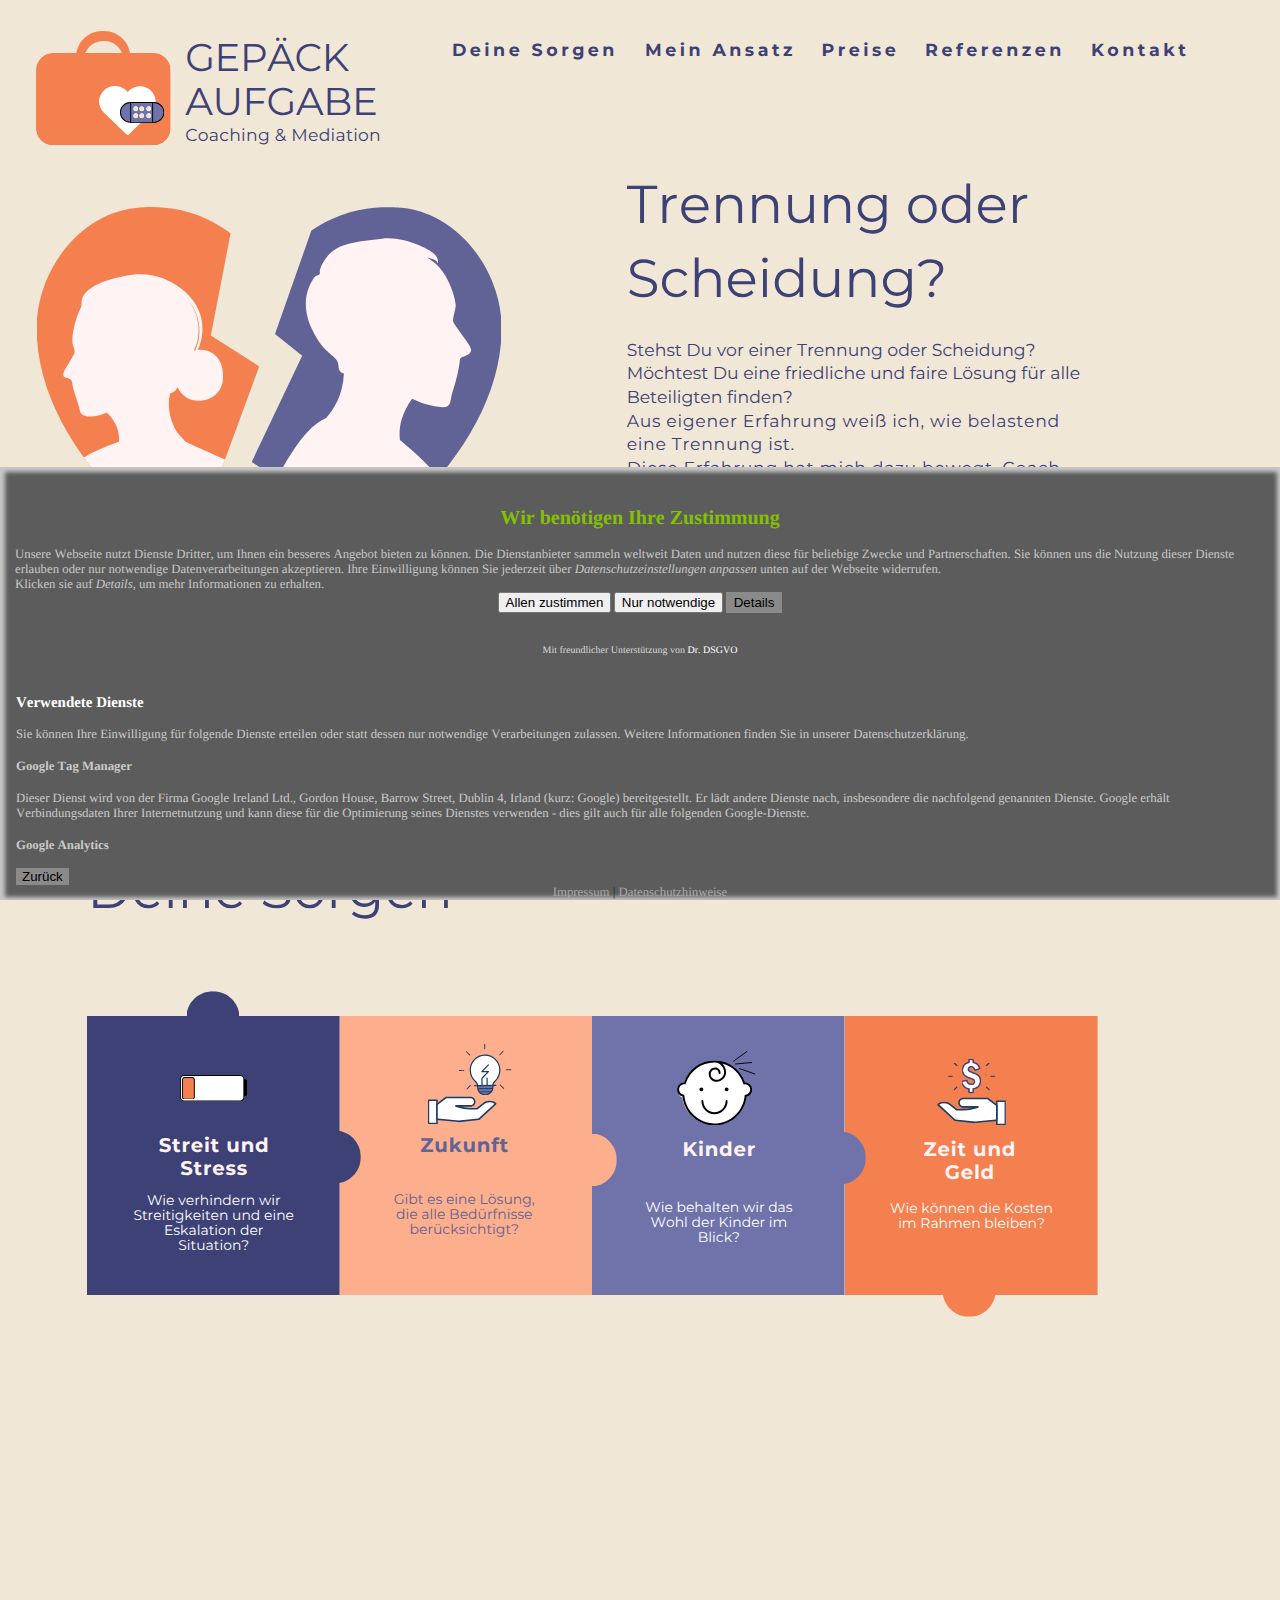
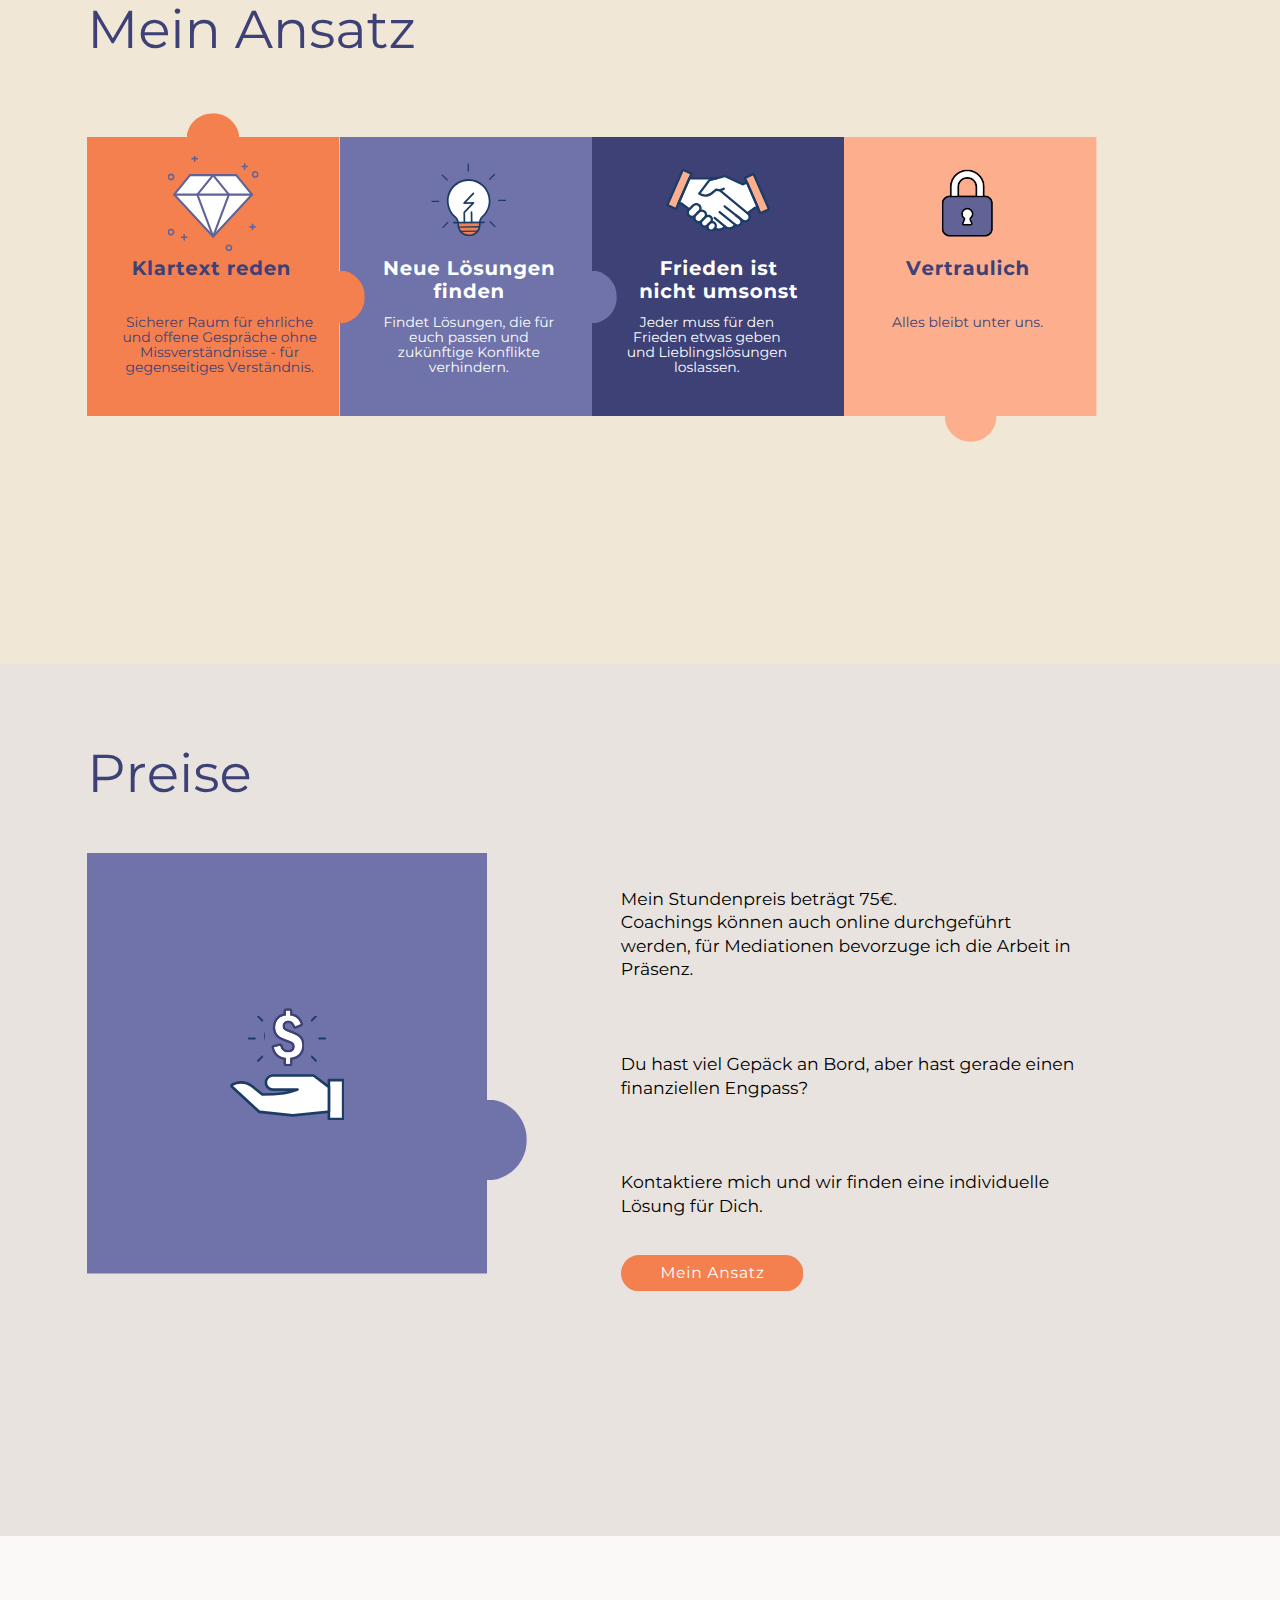
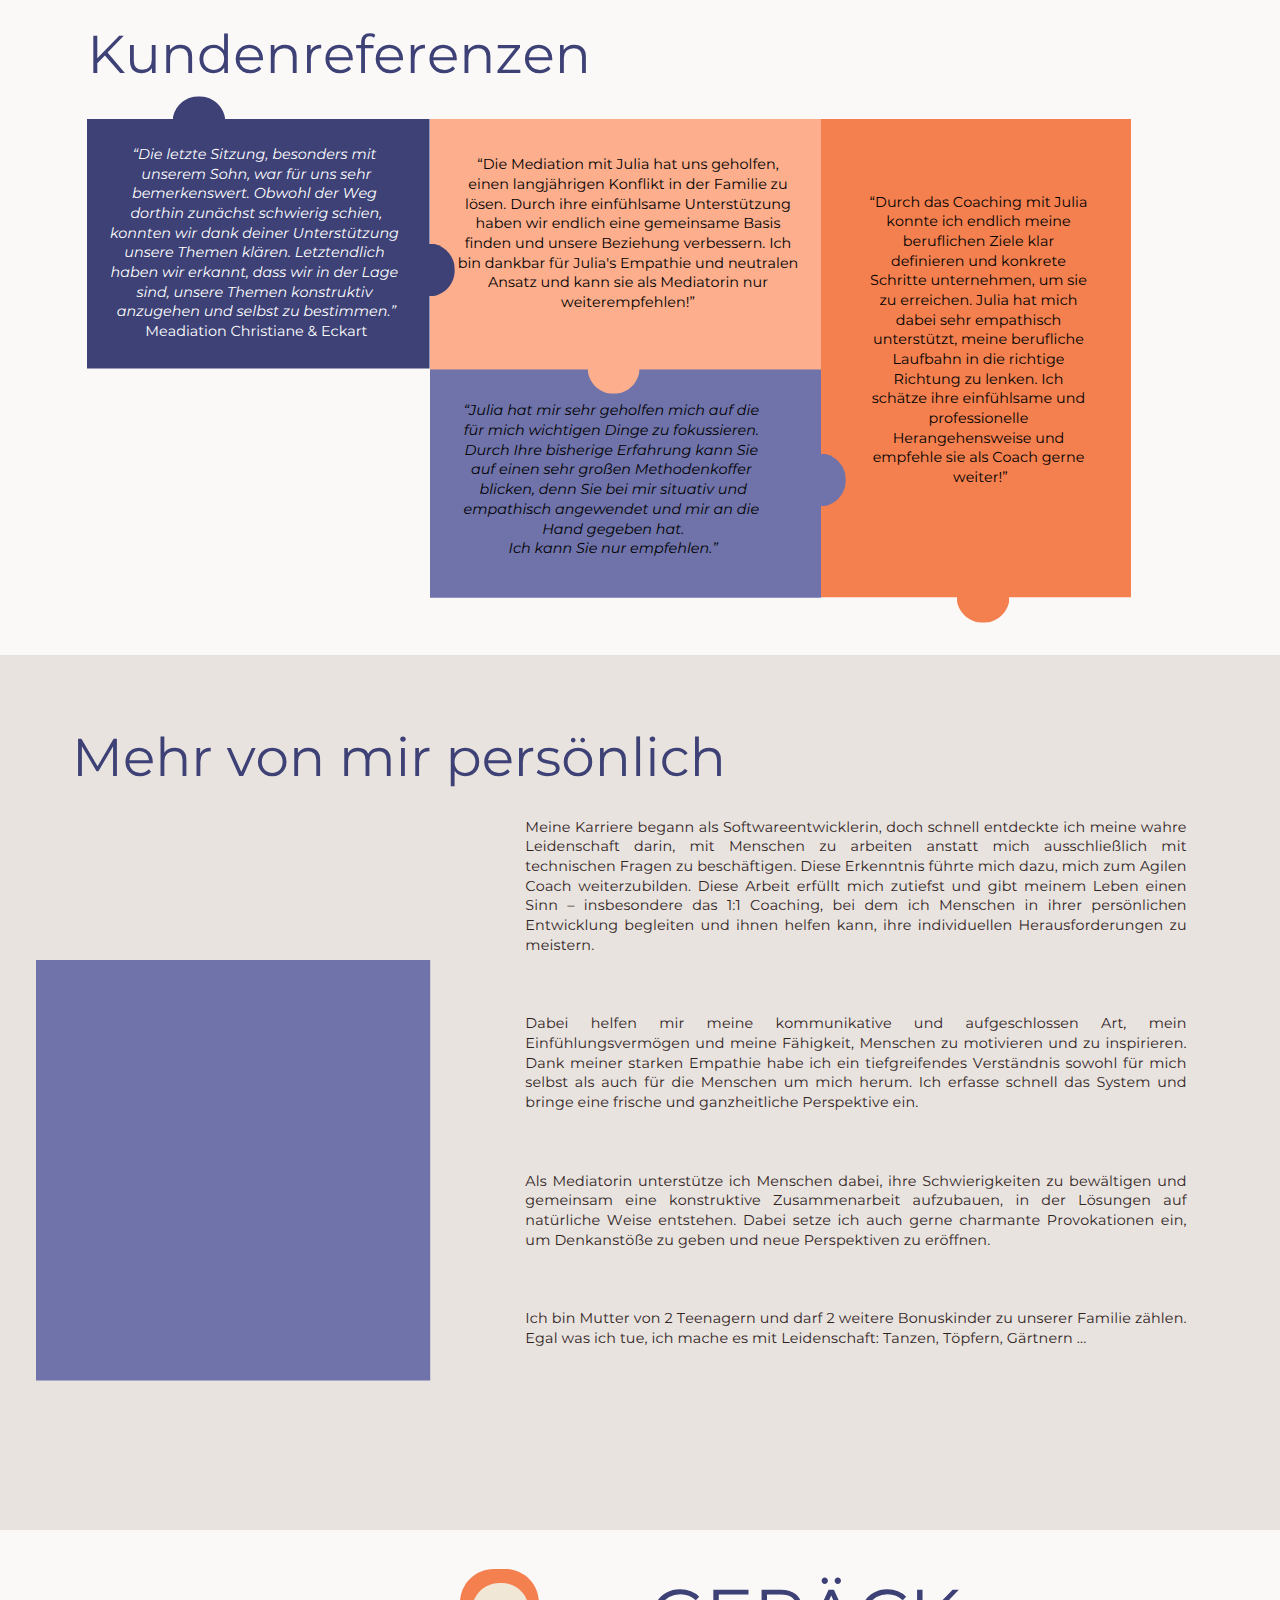
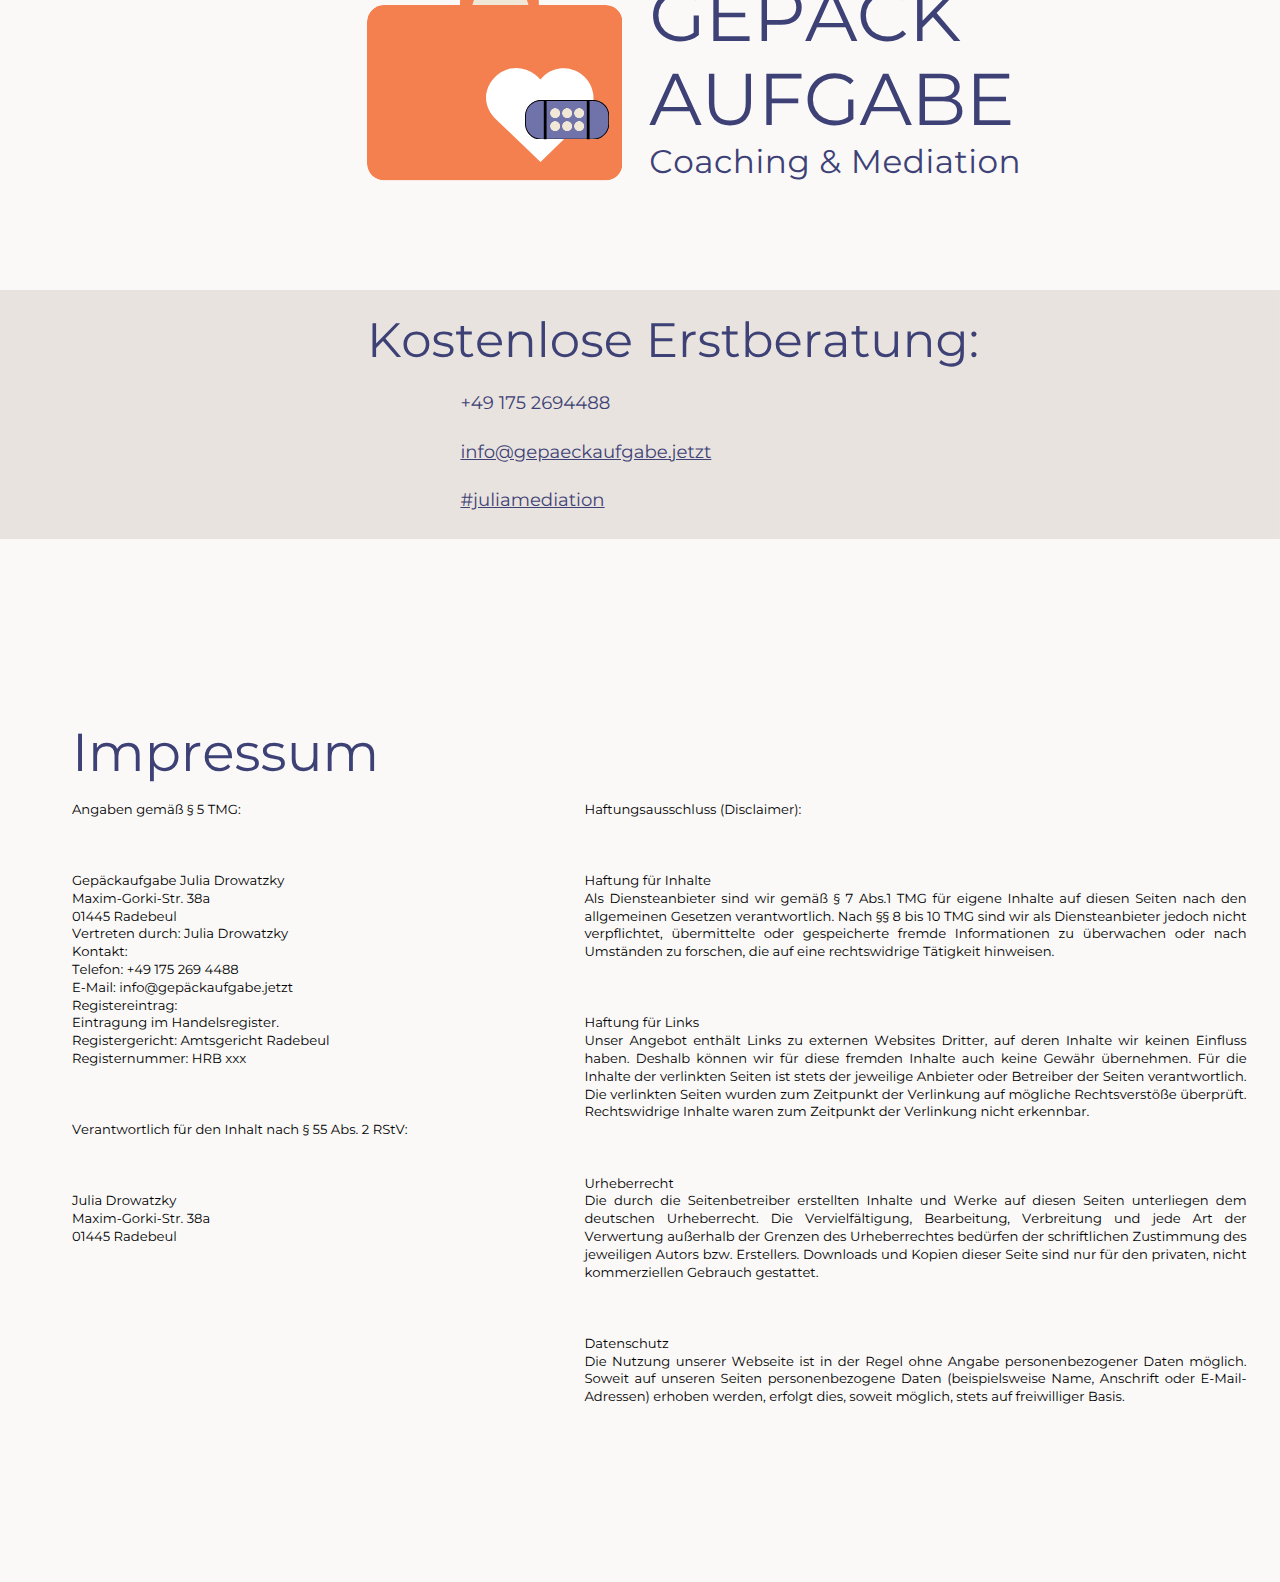
==== commit ea76f579: "Added new relaunch version of website" ====
--- a/index.html
+++ b/index.html
@@ -1,1719 +1,2003 @@
 <!DOCTYPE html>
-<html lang="en" style="--inner1Vh: 12.54px; --sbw: 0px;">
-  <head>
-    <!-- base href="" -->
-      <meta http-equiv="Content-Type" content="text/html; charset=UTF-8">
-      <meta name="viewport" content="width=device-width, initial-scale=1.0">
-      <title>Gepaeckaufgabe.jetzt</title>
-      <meta name="description" content="Gepäckaufgabe - Coaching, Mediation und Moderation in Radebeul und Umgebung">
-      <link rel="apple-touch-icon" sizes="180x180" href="./favicon_io/apple-touch-icon.png">
-      <link rel="icon" type="image/png" sizes="32x32" href="./favicon_io/favicon-32x32.png">
-      <link rel="icon" type="image/png" sizes="16x16" href="./favicon_io/favicon-16x16.png">
-      <link rel="manifest" href="./favicon_io/site.webmanifest">
-      <meta property="og:type" content="website">
-      <meta property="og:url" content="https://gepaeckaufgabe.jetzt/">
-      <meta property="og:title" content="Website Coaching">
-      <meta property="og:description" content="Gepäckaufgabe - Coaching, Mediation und Moderation in Radebeul und Umgebung">
-      <meta property="og:image:type" content="image/png">
-      <meta property="og:image:width" content="1200">
-      <meta property="og:image:height" content="630">
-      <meta name="twitter:card" content="summary_large_image">
-      <link rel="stylesheet" type="text/css" href="css/fonts.css" />
-      <link rel="stylesheet" type="text/css" href="css/main.css" />
-      <link rel="stylesheet" type="text/css" href="css/drdsgvo.css" />
-      <noscript>
-        <style>    
-          @keyframes pulse {}.animated {  animation-play-state: running !important; }  
-        </style>
-      </noscript>
-
-
-      <script src="./js/jquery-2.2.0.min.js"></script>
-      <script nonce="">
-        document.querySelectorAll('a[href^="#"]').forEach(anchor => {
-            anchor.addEventListener('click', function (e) {
-              e.preventDefault();
-              document.querySelector(this.getAttribute('href')).scrollIntoView({
-                behavior: 'smooth'
+<html lang="en" style="--inner1Vh: 11.47px;">
+    <head>
+        <meta http-equiv="Content-Type" content="text/html; charset=UTF-8">
+        <meta name="viewport" content="width=device-width, initial-scale=1.0">
+        <title>Gepäckaufgabe.jetzt</title>
+        <meta name="description" content="Gepäckaufgabe - Coaching, Mediation und Moderation in Radebeul und Umgebung">
+        <link rel="apple-touch-icon" sizes="180x180" href="./favicon_io/apple-touch-icon.png">
+        <link rel="icon" type="image/png" sizes="32x32" href="./favicon_io/favicon-32x32.png">
+        <link rel="icon" type="image/png" sizes="16x16" href="./favicon_io/favicon-16x16.png">
+        <link rel="manifest" href="./favicon_io/site.webmanifest">
+        <meta property="og:type" content="website">
+        <meta property="og:url" content="https://gepaeckaufgabe.jetzt/">
+        <meta property="og:title" content="Gepäckaufgabe.jetzt">
+        <meta property="og:description" content="Gepäckaufgabe - Coaching, Mediation und Moderation in Radebeul und Umgebung">
+        <meta property="og:image:type" content="image/png">
+        <meta property="og:image:width" content="1200">
+        <meta property="og:image:height" content="630">
+        <meta name="twitter:card" content="summary_large_image">
+
+        <link rel="stylesheet" type="text/css" href="css/fonts.css" />
+        <link rel="stylesheet" type="text/css" href="css/main.css" />
+
+        <noscript>  
+            <style>    @keyframes pulse {}.animated {  animation-play-state: running !important;} </style>
+        </noscript>
+        <script src="./js/jquery-2.2.0.min.js"></script>
+        <script nonce="">
+            document.querySelectorAll('a[href^="#"]').forEach(anchor => {
+              anchor.addEventListener('click', function (e) {
+                  e.preventDefault();
+                  document.querySelector(this.getAttribute('href')).scrollIntoView({behavior: 'smooth' });
               });
-        });
-      });
-      </script>
-</head>
-<body>
-<script>
-    var drdsgvo_imp_link = "/#impressum";
-    var drdsgvo_dse_link = "/#impressum";
-</script>
-<script data-src="./js/website-script.js" id="drdsgvo_script"></script>
-
-<script>
-    function drdsgvo_getCookie(name) {
-        var nameEQ = name + "=";
-        var ca = document.cookie.split(';');
-        for (var i = 0; i < ca.length; i++) {
-            var c = ca[i];
-            while (c.charAt(0) == ' ')
-                c = c.substring(1, c.length);
-            if (c.indexOf(nameEQ) == 0)
-                return c.substring(nameEQ.length, c.length);
-        }
-        return null;
-    }
-
-    function drdsgvo_createPopup() {
-        var da = document.getElementById("drdsgvo_div");
-        if (da && da != null) {
-            drdsgvo_callback1();
-            return true;
-        }
-        var div = $("<div></div>");
-        div.attr("id", "drdsgvo_div");
-
-        $("body").append(div);
-        $("#drdsgvo_div").load("drdsgvo_consent.def", drdsgvo_callback1);
-        return true;
-    }
-
-    function drdsgvo_callback1() {
-        $("#drdsgvo_popup").removeClass("drdsgvo-hide");
-        $('body,html').find('#drdsgvo_popup').removeClass("drdsgvo-hide");
-    }
-
-    var drdsgvodone = 0;
-    var lastprop = "";
-    function drdsgvof(force) {
-        if (drdsgvodone == 1 && force != 1) {
-            return;
-        }
-        $("#imp_link").attr("href", drdsgvo_imp_link);
-        $("#dse_link").attr("href", drdsgvo_dse_link);
-        drdsgvodone = 1;
-        var cc = drdsgvo_getCookie("drdsgvo_consent");
-        if (force == 1 || (cc == undefined || cc == null || cc == 0)) {
-            drdsgvo_createPopup();
-
-        }
-        else {
-            if (cc == 1) {
-                drdsgvo_unblock(0);
-            }
-        }
-    }
-
-    function drdsgvo_saveConsent(cc, cid,reload=false) {
-        // $.ajax({
-        //   url: "consent-backend.php",
-        //   data: {"f": "sc", "cc": cc, "cid": cid},
-        //   datatype: "script",
-        //   type: "POST",
-        //   success: function (data) {
-        //     if(reload){
-        //       window.location.reload();
-        //     }
-        //     console.log("OK");
-        //   }
-        // });
-    }
-
-    function drdsgvo_createConsentID() {
-        // var res = $.ajax({
-        //   url: "consent-backend.php",
-        //   data: {"f": "cc"},
-        //   datatype: "script",
-        //   async: false,
-        //   type: "POST",
-        // }).responseText;
-        // console.log(res);
-        // return res;
-
-        return "foobar";
-    }
-
-    function drdsgvo_unblock(new_) {
-        var cid = drdsgvo_getCookie("drdsgvo_consent_id");
-        if (cid == undefined || cid == null || cid.length < 10) {
-            cid = drdsgvo_createConsentID();
-            drdsgvo_setCookie("drdsgvo_consent_id", cid, 365);
-        }
-        if (new_ == 1) {
-            drdsgvo_saveConsent(1, cid);
-        }
-        drdsgvo_setCookie("drdsgvo_consent", 1, 365);
-        var val = $("#drdsgvo_script").attr("data-src");
-        $("#drdsgvo_script").attr("src", val);
-    }
-    function drdsgvo_block(new_) {
-        var cc = drdsgvo_getCookie("drdsgvo_consent");
-        if (cc > 0) {
-            var cid = drdsgvo_getCookie("drdsgvo_consent_id");
-            if (cid == undefined || cid == null || cid.length < 10) {
-                cid = drdsgvo_createConsentID();
-                drdsgvo_setCookie("drdsgvo_consent_id", cid, 365);
-            }
-            drdsgvo_saveConsent(-1, cid,true);
-
-        }
-        drdsgvo_setCookie("drdsgvo_consent", -1, 365);
-    }
-    function drdsgvo_setCookie(name, value, days) {
-        var expires = "";
-        if (days) {
-            var date = new Date();
-            date.setTime(date.getTime() + (days * 24 * 60 * 60 * 1000));
-            expires = "; expires=" + date.toUTCString();
-        }
-        var s1 = name + "=" + (value || "") + expires + "; path=/;secure";
-        document.cookie = s1;
-    }
-    function drdsgvo_getCookie(name) {
-        var nameEQ = name + "=";
-        var ca = document.cookie.split(';');
-        for (var i = 0; i < ca.length; i++) {
-            var c = ca[i];
-            while (c.charAt(0) == ' ')
-                c = c.substring(1, c.length);
-            if (c.indexOf(nameEQ) == 0)
-                return c.substring(nameEQ.length, c.length);
-        }
-        return null;
-    }
-    function drdsgvo_eraseCookie(name, imm, host) {
-        if (1 === imm) {
-            document.cookie = name + '=;expires=Thu, 01 Jan 1970 00:00:00 GMT;max-age=-99999999;path=/';
-        }
-        else {
-            var dom;
-            if (host && host != null && host !== undefined) {
-                dom = host;
-            }
-            else
-            {
-                dom = 'ihre-webseite.de';
-            }
-            setTimeout(function () {
-                var sx = name + '=;expires=Thu, 01 Jan 1970 00:00:00 GMT;max-age=-99999999;path=/;domain=' + dom;
-                document.cookie = sx;
-                sx = name + '=;expires=Thu, 01 Jan 1970 00:00:00 GMT;max-age=-99999999;path=/;domain=.' + dom;
-                document.cookie = sx;
-                var gc = drdsgvo_getCookie(name);
-                if (gc && gc !== undefined && gc != "" & gc.length > 0) {
-                    drdsgvo_setCookie(name, "");
-                }
-            }, 800);
-        }
-    }
-
-    var closed1 = false;
-    function showDetdrdsgvo(m) {
-        if (m == 1) {
-            console.log($('body,html').find('#drdsgvo_show2'));
-            $('body,html').find('#drdsgvo_show1').addClass("drdsgvo-hide");
-            //$('body,html').find('#drdsgvo_show11').addClass("drdsgvo-hide").removeClass("drdsgvo-visible-lg");
-            $('body,html').find('#drdsgvo_show2').removeClass("drdsgvo-hide");
-            $("#drdsgvo_show1").addClass("drdsgvo-hide");
-            $("#drdsgvo_show11").addClass("drdsgvo-hide").removeClass("drdsgvo-visible-lg");
-            $("#drdsgvo_show2").removeClass("drdsgvo-hide");
-        }
-        else {
-            $("#drdsgvo_show2").addClass("drdsgvo-hide");
-            //$("#drdsgvo_show11").removeClass("drdsgvo-hide").addClass("drdsgvo-visible-lg");
-            $("#drdsgvo_show1").removeClass("drdsgvo-hide");
-            $('body,html').find('#drdsgvo_show2').addClass("drdsgvo-hide");
-            $('body,html').find('#drdsgvo_show1').removeClass("drdsgvo-hide");
-        }
-    }
-
-    function drdsgvo_close() {
-        $("#showein").removeClass("drdsgvo-hide");
-        closed1 = true;
-        $("#drdsgvo_popup").addClass("drdsgvo-hide");
-    }
-    drdsgvof();
-
-</script>
-
-
-<div id="root">
-    <a id="home" aria-hidden="true" style="visibility:hidden;">
-</a>
-    
-    <section id="c1vrv789EzbDy42V" style="position:relative;overflow:hidden;display:grid;align-items:center;grid-template-columns:auto 100rem auto;z-index:0;">
-      <div id="JZ8SFJt7BdyK7szQ" style="grid-area:1 / 1 / 2 / 4;display:grid;position:absolute;min-height:100%;min-width:100%;">
-        <div id="bwKG4c9pEpcqOQ0Z" style="z-index:0;">
-          <div id="Wjz9ZNUfnDqBSbi4" style="box-sizing:border-box;width:100%;height:100%;transform:rotate(0deg);">
-            <div id="lUQYVfM1oIvP8tVC" style="width:100%;height:100%;opacity:1.0;">
-              <div id="rDL3A1hKB15SS0S6" style="background-color:#faf9f8;opacity:1.0;transform:scale(1, 1);width:100%;height:100%;overflow:hidden;position:relative;">
-              </div>
-            </div>
-          </div>
+            });
+        </script>
+    </head>
+
+    <body>
+        <script>
+                var drdsgvo_imp_link = "/#impressum";
+                var drdsgvo_dse_link = "/#impressum";
+        </script>
+        <script data-src="./js/website-script.js" id="drdsgvo_script"></script>
+
+        <script>
+                function drdsgvo_getCookie(name) {
+                                        var nameEQ = name + "=";
+                                        var ca = document.cookie.split(';');
+                                        for (var i = 0; i < ca.length; i++) {
+                                                                    var c = ca[i];
+                                                                    while (c.charAt(0) == ' ')
+                                                                            c = c.substring(1, c.length);
+                                                                    if (c.indexOf(nameEQ) == 0)
+                                                                            return c.substring(nameEQ.length, c.length);
+                                                                }
+                                        return null;
+                                    }
+
+                function drdsgvo_createPopup() {
+                                        var da = document.getElementById("drdsgvo_div");
+                                        if (da && da != null) {
+                                                                    drdsgvo_callback1();
+                                                                    return true;
+                                                                }
+                                        var div = $("<div></div>");
+                                        div.attr("id", "drdsgvo_div");
+
+                                        $("body").append(div);
+                                        $("#drdsgvo_div").load("drdsgvo_consent.def", drdsgvo_callback1);
+                                        return true;
+                                    }
+
+                function drdsgvo_callback1() {
+                                        $("#drdsgvo_popup").removeClass("drdsgvo-hide");
+                                        $('body,html').find('#drdsgvo_popup').removeClass("drdsgvo-hide");
+                                    }
+
+                var drdsgvodone = 0;
+                var lastprop = "";
+                function drdsgvof(force) {
+                                        if (drdsgvodone == 1 && force != 1) {
+                                                                    return;
+                                                                }
+                                        $("#imp_link").attr("href", drdsgvo_imp_link);
+                                        $("#dse_link").attr("href", drdsgvo_dse_link);
+                                        drdsgvodone = 1;
+                                        var cc = drdsgvo_getCookie("drdsgvo_consent");
+                                        if (force == 1 || (cc == undefined || cc == null || cc == 0)) {
+                                                                    drdsgvo_createPopup();
+
+                                                                }
+                                        else {
+                                                                    if (cc == 1) {
+                                                                                                    drdsgvo_unblock(0);
+                                                                                                }
+                                                                }
+                                    }
+
+                function drdsgvo_saveConsent(cc, cid,reload=false) {
+                                    }
+
+                function drdsgvo_createConsentID() {
+                                        return "foobar";
+                                    }
+
+
+
+        function drdsgvo_unblock(new_) {
+                                var cid = drdsgvo_getCookie("drdsgvo_consent_id");
+                                if (cid == undefined || cid == null || cid.length < 10) {
+                                                            cid = drdsgvo_createConsentID();
+                                                            drdsgvo_setCookie("drdsgvo_consent_id", cid, 365);
+                                                        }
+                                if (new_ == 1) {
+                                                            drdsgvo_saveConsent(1, cid);
+                                                        }
+                                drdsgvo_setCookie("drdsgvo_consent", 1, 365);
+                                var val = $("#drdsgvo_script").attr("data-src");
+                                $("#drdsgvo_script").attr("src", val);
+                            }
+                function drdsgvo_block(new_) {
+                                        var cc = drdsgvo_getCookie("drdsgvo_consent");
+                                        if (cc > 0) {
+                                                                    var cid = drdsgvo_getCookie("drdsgvo_consent_id");
+                                                                    if (cid == undefined || cid == null || cid.length < 10) {
+                                                                                                    cid = drdsgvo_createConsentID();
+                                                                                                    drdsgvo_setCookie("drdsgvo_consent_id", cid, 365);
+                                                                                                }
+                                                                    drdsgvo_saveConsent(-1, cid,true);
+
+                                                                }
+                                        drdsgvo_setCookie("drdsgvo_consent", -1, 365);
+                                    }
+                function drdsgvo_setCookie(name, value, days) {
+                                        var expires = "";
+                                        if (days) {
+                                                                    var date = new Date();
+                                                                    date.setTime(date.getTime() + (days * 24 * 60 * 60 * 1000));
+                                                                    expires = "; expires=" + date.toUTCString();
+                                                                }
+                                        var s1 = name + "=" + (value || "") + expires + "; path=/;secure";
+                                        document.cookie = s1;
+                                    }
+
+
+
+             function drdsgvo_getCookie(name) {
+                                     var nameEQ = name + "=";
+                                     var ca = document.cookie.split(';');
+                                     for (var i = 0; i < ca.length; i++) {
+                                                                 var c = ca[i];
+                                                                 while (c.charAt(0) == ' ')
+                                                                         c = c.substring(1, c.length);
+                                                                 if (c.indexOf(nameEQ) == 0)
+                                                                         return c.substring(nameEQ.length, c.length);
+                                                             }
+                                     return null;
+                                 }
+                function drdsgvo_eraseCookie(name, imm, host) {
+                                        if (1 === imm) {
+                                                                    document.cookie = name + '=;expires=Thu, 01 Jan 1970 00:00:00 GMT;max-age=-99999999;path=/';
+                                                                }
+                                        else {
+                                                                    var dom;
+                                                                    if (host && host != null && host !== undefined) {
+                                                                                                    dom = host;
+                                                                                                }
+                                                                    else
+                                                                        {
+                                                                                                        dom = 'ihre-webseite.de';
+                                                                                                    }
+                                                                    setTimeout(function () {
+                                                                                                    var sx = name + '=;expires=Thu, 01 Jan 1970 00:00:00 GMT;max-age=-99999999;path=/;domain=' + dom;
+                                                                                                    document.cookie = sx;
+                                                                                                    sx = name + '=;expires=Thu, 01 Jan 1970 00:00:00 GMT;max-age=-99999999;path=/;domain=.' + dom;
+                                                                                                    document.cookie = sx;
+                                                                                                    var gc = drdsgvo_getCookie(name);
+                                                                                                    if (gc && gc !== undefined && gc != "" & gc.length > 0) {
+                                                                                                                                        drdsgvo_setCookie(name, "");
+                                                                                                                                    }
+                                                                                                }, 800);
+                                                                }
+                                    }
+
+                var closed1 = false;
+
+
+        function showDetdrdsgvo(m) {
+                                if (m == 1) {
+                                                            console.log($('body,html').find('#drdsgvo_show2'));
+                                                            $('body,html').find('#drdsgvo_show1').addClass("drdsgvo-hide");
+                                                            //$('body,html').find('#drdsgvo_show11').addClass("drdsgvo-hide").removeClass("drdsgvo-visible-lg");
+                                                            $('body,html').find('#drdsgvo_show2').removeClass("drdsgvo-hide");
+                                                            $("#drdsgvo_show1").addClass("drdsgvo-hide");
+                                                            $("#drdsgvo_show11").addClass("drdsgvo-hide").removeClass("drdsgvo-visible-lg");
+                                                            $("#drdsgvo_show2").removeClass("drdsgvo-hide");
+                                                        }
+                                else {
+                                                            $("#drdsgvo_show2").addClass("drdsgvo-hide");
+                                                            //$("#drdsgvo_show11").removeClass("drdsgvo-hide").addClass("drdsgvo-visible-lg");
+                                                            $("#drdsgvo_show1").removeClass("drdsgvo-hide");
+                                                            $('body,html').find('#drdsgvo_show2').addClass("drdsgvo-hide");
+                                                            $('body,html').find('#drdsgvo_show1').removeClass("drdsgvo-hide");
+                                                        }
+                            }
+
+                function drdsgvo_close() {
+                                        $("#showein").removeClass("drdsgvo-hide");
+                                        closed1 = true;
+                                        $("#drdsgvo_popup").addClass("drdsgvo-hide");
+                                    }
+                drdsgvof();
+
+        </script>
+
+
+
+        <div id="root">
+            <a id="home" aria-hidden="true" style="visibility:hidden;"></a>
+
+
+            <section id="Va04PSZpIc5dyx7s" style="position:relative;overflow:hidden;display:grid;align-items:center;grid-template-columns:auto 100rem auto;z-index:0;">
+                <div id="oYmEpWSfR98Tgbhr" style="grid-area:1 / 1 / 2 / 4;display:grid;position:absolute;min-height:100%;min-width:100%;">
+                    <div id="GdiNHwC8pPGnAf0E" style="z-index:0;">
+                        <div id="EN1xAk0VPb4yZZiE" style="box-sizing:border-box;width:100%;height:100%;transform:rotate(0deg);">
+                            <div id="Ab27sfy5J3Eb33LP" style="width:100%;height:100%;opacity:1.0;">
+                                <div id="IcpI1sjMNz8Svgzs" style="background-color:#f1e7d6;opacity:1.0;transform:scale(1, 1);width:100%;height:100%;overflow:hidden;position:relative;">
+                                </div>
+                            </div>
+                        </div>
+                    </div>
+                </div>
+                <div id="VfLa342bOPFqpvXi" style="display:grid;position:relative;grid-area:1 / 2 / 2 / 3;">
+                    <div id="FsrlXzr7Cc8ZUpn9">
+                        <div id="AQMv2ZfNyVz5uGOR" style="display:grid;position:relative;">
+                            <div id="dRjZPnRTiCdXbPT4" style="display:grid;position:relative;">
+                                <div id="hmWkqPgPxlpo6ONN" style="z-index:16;">
+                                    <div id="nOBUj60TEhgfJvaj" style="padding-top:96.63436008%;transform:rotate(0deg);">
+                                        <div id="eiw2jPI2qdIFA1J1" style="position:absolute;top:0px;left:0px;width:100%;height:100%;"><svg id="mIkeGdoNrLvInc0b" viewBox="0 0 16.1032 15.5612" style="width:100%;height:100%;opacity:1.0;overflow:hidden;position:absolute;top:0%;left:0%;background:url('data:image/png;base64,');"><g id="B8pfSoNW8SNYHD5T" style="transform:scale(1, 1);"><path id="e1aDCJcHoGKjLsDC" d="M7.78060341,0 L8.32257843,0 C12.61968704,0 16.10318184,3.4834948 16.10318184,7.78060341 L16.10318184,7.78060341 C16.10318184,9.84414773 15.28344205,11.82317466 13.82429586,13.28232084 12.36514968,14.74146703 10.38612276,15.56120682 8.32257843,15.56120682 L7.78060341,15.56120682 C3.4834948,15.56120682 0,12.07771202 0,7.78060341 L0,7.78060341 C0,3.4834948 3.4834948,0 7.78060341,0 Z" style="fill:#f4804f;opacity:1.0;">
+                                                </path>
+                                                </g>
+                                            </svg>
+                                        </div>
+                                    </div>
+                                </div>
+                                <div id="GXfo4LpfyrsAHfgn" style="z-index:17;">
+                                    <div id="IIpuNYAqX33KSvzb" style="padding-top:96.63436008%;transform:rotate(0deg);">
+                                        <div id="A9A81ZfKOvNi3QUM" style="position:absolute;top:0px;left:0px;width:100%;height:100%;"><svg id="djO8osdoVuATinM1" viewBox="0 0 11.6587 11.2663" style="width:100%;height:100%;opacity:1.0;overflow:hidden;position:absolute;top:0%;left:0%;background:url('data:image/png;base64,');"><g id="ZOgMofGKQPub8qCA" style="transform:scale(1, 1);"><path id="zAjZBpONGDAQ9Akb" d="M5.63317299,0 L6.02556419,0 C9.13667973,0 11.65873718,2.52205746 11.65873718,5.63317299 L11.65873718,5.63317299 C11.65873718,7.12718336 11.06524388,8.56000295 10.00881901,9.61642781 8.95239415,10.67285267 7.51957456,11.26634598 6.02556419,11.26634598 L5.63317299,11.26634598 C2.52205745,11.26634598 0,8.74428852 0,5.63317299 L0,5.63317299 C0,2.52205745 2.52205745,0 5.63317299,0 Z" style="fill:#f1e7d6;opacity:1.0;">
+                                                </path>
+                                                </g>
+                                            </svg>
+                                        </div>
+                                    </div>
+                                </div>
+                            </div>
+                            <div id="BRXxjSpjq2ocsD6w" style="display:grid;position:relative;">
+                                <div id="WD9LD8kB7RA8jSnU" style="z-index:18;">
+                                    <div id="rbzrF23NCJt135TI" style="padding-top:68.6569142%;transform:rotate(0deg);">
+                                        <div id="wISc3raH3Cy6gmnH" style="position:absolute;top:0px;left:0px;width:100%;height:100%;"><svg id="bDGhDR39lmWAfG0j" viewBox="0 0 93.2171 64.0" style="width:100%;height:100%;opacity:1.0;overflow:hidden;position:absolute;top:0%;left:0%;background:url('data:image/png;base64,');"><g id="BxDVh6NhFDmqqoFc" style="transform:scale(1, 1);"><g id="NrzDnAnu0gdPaPpf" style="clip-path:url(#uQ1zUgolnKVfCjMi);"><clipPath id="uQ1zUgolnKVfCjMi"><path d="M11.67239518,0 L81.54472976,0 C87.99121561,0 93.21712494,5.22590933 93.21712494,11.67239518 L93.21712494,52.32760482 C93.21712494,58.77409067 87.99121561,64 81.54472976,64 L11.67239518,64 C5.22590933,64 0,58.77409067 0,52.32760482 L0,11.67239518 C0,5.22590933 5.22590933,0 11.67239518,0 Z">
+                                                </path>
+                                                </clipPath><path id="ORbIHxo0DDgXWkZa" d="M11.67239518,0 L81.54472976,0 C87.99121561,0 93.21712494,5.22590933 93.21712494,11.67239518 L93.21712494,52.32760482 C93.21712494,58.77409067 87.99121561,64 81.54472976,64 L11.67239518,64 C5.22590933,64 0,58.77409067 0,52.32760482 L0,11.67239518 C0,5.22590933 5.22590933,0 11.67239518,0 Z" style="fill:#f4804f;opacity:1.0;">
+                                                </path><path id="vzURrrKU5p0ZRjLr" d="M11.67239518,0 L81.54472976,0 C87.99121561,0 93.21712494,5.22590933 93.21712494,11.67239518 L93.21712494,52.32760482 C93.21712494,58.77409067 87.99121561,64 81.54472976,64 L11.67239518,64 C5.22590933,64 0,58.77409067 0,52.32760482 L0,11.67239518 C0,5.22590933 5.22590933,0 11.67239518,0 Z" style="fill:none;stroke-linecap:butt;vector-effect:non-scaling-stroke;stroke:#000000;">
+                                                </path>
+                                                </g>
+                                                </g>
+                                            </svg>
+                                        </div>
+                                    </div>
+                                </div>
+                                <div id="KOTQEyZTx59u9cSm" style="z-index:19;">
+                                    <div id="Y6vOaSqp9mhpNOZ0" style="padding-top:87.5%;transform:rotate(0deg);">
+                                        <div id="Bny7HuJ3tBNZMkvo" style="position:absolute;top:0px;left:0px;width:100%;height:100%;"><svg id="a12q2G6oaKl4iPUu" viewBox="0 0 64.0 56.0" style="width:100%;height:100%;opacity:1.0;overflow:hidden;position:absolute;top:0%;left:0%;background:url('data:image/png;base64,');"><g id="fxUbp6IkYaN6W7Wq" style="transform:scale(1, 1);"><path id="ywbHwM2VSNK8xr2Q" d="M2.53725004,8.94153976 C-2.65194988,17.49060059 1.00387001,25.81170082 5.59813023,30.22809982 L32.46039963,56 L58.75569916,30.32019997 C63.02870178,25.5692997 64.66660309,20.5298996 63.75690079,14.91849995 C62.50040054,7.1560998 56.10369873,1.13372004 48.2016983,0.27372599 C43.3553009,-0.248088 38.67359924,1.12342 35.0196991,4.15976 C34.03620148,4.97671986 33.15719986,5.89004993 32.39110184,6.88277006 C31.48209953,5.75248003 30.41629982,4.71854019 29.21080017,3.80219007 C25.00900078,0.60887498 19.66040039,-0.65899402 14.52280045,0.327059 C9.65688992,1.26705003 5.28923988,4.40581989 2.53725004,8.94153976 Z" style="fill:#ffffff;opacity:1.0;">
+                                                </path>
+                                                </g>
+                                            </svg>
+                                        </div>
+                                    </div>
+                                </div>
+                                <div id="gLwlKvppJy5tzrUr" style="display:grid;position:relative;grid-area:4 / 4 / 5 / 6;">
+                                    <div id="g7JovFgSjpFJ1dZL" style="z-index:20;">
+                                        <div id="W65uj52WY3VXU94Y" style="padding-top:46.95517955%;transform:rotate(0deg);">
+                                            <div id="gmenMAovA5D1oOPW" style="position:absolute;top:0px;left:0px;width:100%;height:100%;"><svg id="JzfAeNRDHwfmkHiW" viewBox="0 0 23.4398 11.0062" style="width:100%;height:100%;opacity:1.0;overflow:hidden;position:absolute;top:0%;left:0%;background:url('data:image/png;base64,');"><g id="jKTvTHqFMQdJeVoz" style="transform:scale(1, 1);"><g id="VwksmBpgVAgon8Sj" style="clip-path:url(#zdbdLj6MqaoPKIKu);"><clipPath id="zdbdLj6MqaoPKIKu"><path d="M5.50309038,0 L17.93666792,0 C19.39617823,0 20.7959108,0.57978821 21.82794044,1.61181785 22.85997009,2.64384749 23.4397583,4.04358007 23.4397583,5.50309038 L23.4397583,5.50309038 C23.4397583,8.54236328 20.97594081,11.00618076 17.93666792,11.00618076 L5.50309038,11.00618076 C4.04358007,11.00618076 2.64384749,10.42639255 1.61181785,9.39436291 0.57978821,8.36233327 0,6.96260069 0,5.50309038 L0,5.50309038 C0,4.04358007 0.57978821,2.6438475 1.61181785,1.61181786 2.64384749,0.57978821 4.04358007,0 5.50309038,0 Z">
+                                                    </path>
+                                                    </clipPath><path id="IRiPAckLZIp2m5jt" d="M5.50309038,0 L17.93666792,0 C19.39617823,0 20.7959108,0.57978821 21.82794044,1.61181785 22.85997009,2.64384749 23.4397583,4.04358007 23.4397583,5.50309038 L23.4397583,5.50309038 C23.4397583,8.54236328 20.97594081,11.00618076 17.93666792,11.00618076 L5.50309038,11.00618076 C4.04358007,11.00618076 2.64384749,10.42639255 1.61181785,9.39436291 0.57978821,8.36233327 0,6.96260069 0,5.50309038 L0,5.50309038 C0,4.04358007 0.57978821,2.6438475 1.61181785,1.61181786 2.64384749,0.57978821 4.04358007,0 5.50309038,0 Z" style="fill:#6f73aa;opacity:1.0;">
+                                                    </path><path id="iHmy7vHXY0oa3tbF" d="M5.50309038,0 L17.93666792,0 C19.39617823,0 20.7959108,0.57978821 21.82794044,1.61181785 22.85997009,2.64384749 23.4397583,4.04358007 23.4397583,5.50309038 L23.4397583,5.50309038 C23.4397583,8.54236328 20.97594081,11.00618076 17.93666792,11.00618076 L5.50309038,11.00618076 C4.04358007,11.00618076 2.64384749,10.42639255 1.61181785,9.39436291 0.57978821,8.36233327 0,6.96260069 0,5.50309038 L0,5.50309038 C0,4.04358007 0.57978821,2.6438475 1.61181785,1.61181786 2.64384749,0.57978821 4.04358007,0 5.50309038,0 Z" style="fill:none;stroke-linecap:butt;vector-effect:non-scaling-stroke;stroke:#000000;">
+                                                    </path>
+                                                    </g>
+                                                    </g>
+                                                </svg>
+                                            </div>
+                                        </div>
+                                    </div>
+                                    <div id="UzDxNXYgFR6XQaJx" style="z-index:21;">
+                                        <div id="qRbSeAlEnNTzWSpc" style="padding-top:1652.08561804%;transform:rotate(0deg);">
+                                            <div id="cbIDlX1D8WdgN46p" style="position:absolute;top:0px;left:0px;width:100%;height:100%;"><svg id="XfAgBwiAWPx8ijur" viewBox="0 0 1.3423075057484652 22.17606925231503" preserveAspectRatio="none" style="display:block;width:100%;height:100%;overflow:visible;opacity:1.0;min-height:1px;stroke:#000000;fill:#000000;background:url('data:image/png;base64,');"><g id="MvdD2zBtLvo9Okaa"><path d="M0.67115375,22.17606925 L0.67115375,0" style="fill:none;stroke-width:1px;stroke-linecap:butt;">
+                                                    </path>
+                                                    </g>
+                                                </svg>
+                                            </div>
+                                        </div>
+                                    </div>
+                                    <div id="IouuVUNhNZM6zWAs" style="z-index:22;">
+                                        <div id="WSh0kXcxfPugp6yt" style="padding-top:100%;transform:rotate(0deg);">
+                                            <div id="YDT4oLQbhzjFNQ96" style="position:absolute;top:0px;left:0px;width:100%;height:100%;"><svg id="rOwoAdHBFiRBGiUc" viewBox="0 0 64.0 64.0" style="width:100%;height:100%;opacity:1.0;overflow:hidden;position:absolute;top:0%;left:0%;background:url('data:image/png;base64,');"><g id="e9jt7SC3mLfiBbxk" style="transform:scale(1, 1);"><g id="SQJU2EMSwWTJds1H" style="clip-path:url(#hOpILwMDpQR0ZYJf);"><clipPath id="hOpILwMDpQR0ZYJf"><path d="M32,0 C14.32688808,0 0,14.32688808 0,32 C0,49.67311096 14.32688808,64 32,64 C49.67311096,64 64,49.67311096 64,32 C64,14.32688808 49.67311096,0 32,0 Z">
+                                                    </path>
+                                                    </clipPath><path id="IHTP7UjKP9sUZHFd" d="M32,0 C14.32688808,0 0,14.32688808 0,32 C0,49.67311096 14.32688808,64 32,64 C49.67311096,64 64,49.67311096 64,32 C64,14.32688808 49.67311096,0 32,0 Z" style="fill:#f1e7d6;opacity:1.0;">
+                                                    </path><path id="OeD92XxQiG5LCAuM" d="M32,0 C14.32688808,0 0,14.32688808 0,32 C0,49.67311096 14.32688808,64 32,64 C49.67311096,64 64,49.67311096 64,32 C64,14.32688808 49.67311096,0 32,0 Z" style="fill:none;stroke-linecap:butt;vector-effect:non-scaling-stroke;stroke:#3d4176;">
+                                                    </path>
+                                                    </g>
+                                                    </g>
+                                                </svg>
+                                            </div>
+                                        </div>
+                                    </div>
+                                    <div id="Ib5BKwOvLxheFEXf" style="z-index:26;">
+                                        <div id="nIhZ3C7dDomKUXAI" style="padding-top:100%;transform:rotate(0deg);">
+                                            <div id="mecARhn6vtTwXqXo" style="position:absolute;top:0px;left:0px;width:100%;height:100%;"><svg id="hiEOJvcV8yO2mpdh" viewBox="0 0 64.0 64.0" style="width:100%;height:100%;opacity:1.0;overflow:hidden;position:absolute;top:0%;left:0%;background:url('data:image/png;base64,');"><g id="fU5KN1RjClAhAQZt" style="transform:scale(1, 1);"><g id="nBNHBQ1EBHoo5z6W" style="clip-path:url(#s8xhxYY3XPQjGUMa);"><clipPath id="s8xhxYY3XPQjGUMa"><path d="M32,0 C14.32688808,0 0,14.32688808 0,32 C0,49.67311096 14.32688808,64 32,64 C49.67311096,64 64,49.67311096 64,32 C64,14.32688808 49.67311096,0 32,0 Z">
+                                                    </path>
+                                                    </clipPath><path id="jbiH1aexWc2VZPqh" d="M32,0 C14.32688808,0 0,14.32688808 0,32 C0,49.67311096 14.32688808,64 32,64 C49.67311096,64 64,49.67311096 64,32 C64,14.32688808 49.67311096,0 32,0 Z" style="fill:#f1e7d6;opacity:1.0;">
+                                                    </path><path id="gKGHecZbsXQhzRbn" d="M32,0 C14.32688808,0 0,14.32688808 0,32 C0,49.67311096 14.32688808,64 32,64 C49.67311096,64 64,49.67311096 64,32 C64,14.32688808 49.67311096,0 32,0 Z" style="fill:none;stroke-linecap:butt;vector-effect:non-scaling-stroke;stroke:#3d4176;">
+                                                    </path>
+                                                    </g>
+                                                    </g>
+                                                </svg>
+                                            </div>
+                                        </div>
+                                    </div>
+                                    <div id="i1mw2bVza9HxLTGa" style="z-index:24;">
+                                        <div id="JkH8zD3GwwbpeOIm" style="padding-top:100%;transform:rotate(0deg);">
+                                            <div id="nyqkUUdJVrKeNXYp" style="position:absolute;top:0px;left:0px;width:100%;height:100%;"><svg id="CcNY1HC8Ytyk93LH" viewBox="0 0 64.0 64.0" style="width:100%;height:100%;opacity:1.0;overflow:hidden;position:absolute;top:0%;left:0%;background:url('data:image/png;base64,');"><g id="wI8LCVSD099HZb6E" style="transform:scale(1, 1);"><g id="PUfRlbBRSkzIzmcN" style="clip-path:url(#ZBqzKNKSZgGZr9ta);"><clipPath id="ZBqzKNKSZgGZr9ta"><path d="M32,0 C14.32688808,0 0,14.32688808 0,32 C0,49.67311096 14.32688808,64 32,64 C49.67311096,64 64,49.67311096 64,32 C64,14.32688808 49.67311096,0 32,0 Z">
+                                                    </path>
+                                                    </clipPath><path id="Fnt1OID7bYRgU8kY" d="M32,0 C14.32688808,0 0,14.32688808 0,32 C0,49.67311096 14.32688808,64 32,64 C49.67311096,64 64,49.67311096 64,32 C64,14.32688808 49.67311096,0 32,0 Z" style="fill:#f1e7d6;opacity:1.0;">
+                                                    </path><path id="gVSHAWlPUmqFxtKu" d="M32,0 C14.32688808,0 0,14.32688808 0,32 C0,49.67311096 14.32688808,64 32,64 C49.67311096,64 64,49.67311096 64,32 C64,14.32688808 49.67311096,0 32,0 Z" style="fill:none;stroke-linecap:butt;vector-effect:non-scaling-stroke;stroke:#3d4176;">
+                                                    </path>
+                                                    </g>
+                                                    </g>
+                                                </svg>
+                                            </div>
+                                        </div>
+                                    </div>
+                                    <div id="QH7LkIRHrZNsooCo" style="z-index:27;">
+                                        <div id="vOxiaovlrmIaL001" style="padding-top:100%;transform:rotate(0deg);">
+                                            <div id="ZaTviesIISNnuUT8" style="position:absolute;top:0px;left:0px;width:100%;height:100%;"><svg id="EOcmZ8zwIS6NLMws" viewBox="0 0 64.0 64.0" style="width:100%;height:100%;opacity:1.0;overflow:hidden;position:absolute;top:0%;left:0%;background:url('data:image/png;base64,');"><g id="WZlelzQaeJJxJIsl" style="transform:scale(1, 1);"><g id="wvQC8QKttXoJoFTu" style="clip-path:url(#kHw6eZSK7PpY5X0i);"><clipPath id="kHw6eZSK7PpY5X0i"><path d="M32,0 C14.32688808,0 0,14.32688808 0,32 C0,49.67311096 14.32688808,64 32,64 C49.67311096,64 64,49.67311096 64,32 C64,14.32688808 49.67311096,0 32,0 Z">
+                                                    </path>
+                                                    </clipPath><path id="EyO6KwTB9SRW359E" d="M32,0 C14.32688808,0 0,14.32688808 0,32 C0,49.67311096 14.32688808,64 32,64 C49.67311096,64 64,49.67311096 64,32 C64,14.32688808 49.67311096,0 32,0 Z" style="fill:#f1e7d6;opacity:1.0;">
+                                                    </path><path id="itcORPWCga33XwRP" d="M32,0 C14.32688808,0 0,14.32688808 0,32 C0,49.67311096 14.32688808,64 32,64 C49.67311096,64 64,49.67311096 64,32 C64,14.32688808 49.67311096,0 32,0 Z" style="fill:none;stroke-linecap:butt;vector-effect:non-scaling-stroke;stroke:#3d4176;">
+                                                    </path>
+                                                    </g>
+                                                    </g>
+                                                </svg>
+                                            </div>
+                                        </div>
+                                    </div>
+                                    <div id="FbBgHpvXdniUrEok" style="z-index:25;">
+                                        <div id="PWiz2LwTGDL2jDEO" style="padding-top:100%;transform:rotate(0deg);">
+                                            <div id="o8sVmPU3qnLdxCsX" style="position:absolute;top:0px;left:0px;width:100%;height:100%;"><svg id="QnDeXR6XdPstbAfo" viewBox="0 0 64.0 64.0" style="width:100%;height:100%;opacity:1.0;overflow:hidden;position:absolute;top:0%;left:0%;background:url('data:image/png;base64,');"><g id="sUYft3LfwdZJ1Kcj" style="transform:scale(1, 1);"><g id="adygN1MxTc3pQ3ic" style="clip-path:url(#LslWsqqYdpyavoOB);"><clipPath id="LslWsqqYdpyavoOB"><path d="M32,0 C14.32688808,0 0,14.32688808 0,32 C0,49.67311096 14.32688808,64 32,64 C49.67311096,64 64,49.67311096 64,32 C64,14.32688808 49.67311096,0 32,0 Z">
+                                                    </path>
+                                                    </clipPath><path id="RJLM4K92K3ydNVas" d="M32,0 C14.32688808,0 0,14.32688808 0,32 C0,49.67311096 14.32688808,64 32,64 C49.67311096,64 64,49.67311096 64,32 C64,14.32688808 49.67311096,0 32,0 Z" style="fill:#f1e7d6;opacity:1.0;">
+                                                    </path><path id="rg4yBSAHSNvq2i2k" d="M32,0 C14.32688808,0 0,14.32688808 0,32 C0,49.67311096 14.32688808,64 32,64 C49.67311096,64 64,49.67311096 64,32 C64,14.32688808 49.67311096,0 32,0 Z" style="fill:none;stroke-linecap:butt;vector-effect:non-scaling-stroke;stroke:#3d4176;">
+                                                    </path>
+                                                    </g>
+                                                    </g>
+                                                </svg>
+                                            </div>
+                                        </div>
+                                    </div>
+                                    <div id="CrwkA9eyazabJtXm" style="z-index:28;">
+                                        <div id="CQCrkmKbdDluV0wu" style="padding-top:100%;transform:rotate(0deg);">
+                                            <div id="pLzHKctQM25RqiqE" style="position:absolute;top:0px;left:0px;width:100%;height:100%;"><svg id="oX8jdyXD9s05SV7R" viewBox="0 0 64.0 64.0" style="width:100%;height:100%;opacity:1.0;overflow:hidden;position:absolute;top:0%;left:0%;background:url('data:image/png;base64,');"><g id="OeuYL6UhG2ubfWS4" style="transform:scale(1, 1);"><g id="cdK0QcjyWF87KzG8" style="clip-path:url(#jOpCCPzPepdk5TGE);"><clipPath id="jOpCCPzPepdk5TGE"><path d="M32,0 C14.32688808,0 0,14.32688808 0,32 C0,49.67311096 14.32688808,64 32,64 C49.67311096,64 64,49.67311096 64,32 C64,14.32688808 49.67311096,0 32,0 Z">
+                                                    </path>
+                                                    </clipPath><path id="RMSZEihVM6AooCpT" d="M32,0 C14.32688808,0 0,14.32688808 0,32 C0,49.67311096 14.32688808,64 32,64 C49.67311096,64 64,49.67311096 64,32 C64,14.32688808 49.67311096,0 32,0 Z" style="fill:#f1e7d6;opacity:1.0;">
+                                                    </path><path id="obNCYu0e5zPy28ND" d="M32,0 C14.32688808,0 0,14.32688808 0,32 C0,49.67311096 14.32688808,64 32,64 C49.67311096,64 64,49.67311096 64,32 C64,14.32688808 49.67311096,0 32,0 Z" style="fill:none;stroke-linecap:butt;vector-effect:non-scaling-stroke;stroke:#3d4176;">
+                                                    </path>
+                                                    </g>
+                                                    </g>
+                                                </svg>
+                                            </div>
+                                        </div>
+                                    </div>
+                                    <div id="V6t8coiYZAKWQZym" style="z-index:23;">
+                                        <div id="e5HRUiYD4gkJHgdX" style="padding-top:1652.08561804%;transform:rotate(0deg);">
+                                            <div id="byK73o9uh4tYnk68" style="position:absolute;top:0px;left:0px;width:100%;height:100%;"><svg id="bWScablHTKRrD04T" viewBox="0 0 1.3423075057484652 22.176069252315187" preserveAspectRatio="none" style="display:block;width:100%;height:100%;overflow:visible;opacity:1.0;min-height:1px;stroke:#000000;fill:#000000;background:url('data:image/png;base64,');"><g id="yxG2kdgL5ASNjIb3"><path d="M0.67115375,22.17606925 L0.67115375,0" style="fill:none;stroke-width:1px;stroke-linecap:butt;">
+                                                    </path>
+                                                    </g>
+                                                </svg>
+                                            </div>
+                                        </div>
+                                    </div>
+                                </div>
+                            </div>
+                            <div id="iRUzSZeAIIutOgDg" style="z-index:29;">
+                                <div id="PwK6L2rJ578PTifL" style="box-sizing:border-box;width:100%;height:100%;transform:rotate(0deg);">
+                                    <div id="McQ6SYMvNDLHWaDJ" style="opacity:1.0;display:flex;box-sizing:border-box;flex-direction:column;justify-content:flex-start;width:100%;height:100%;"><p id="Vvhp6nhuNz0F64sy" style="color:#3d4176;font-family:YAFdtQi73Xs-0;line-height:1.14163131em;text-transform:uppercase;letter-spacing:-0.01em;"><span id="STfksESCsDlQCdoP" style="color:#3d4176;">Gepäck
+                                        </span>
+                                        </p><p id="Soeyau5oCvtqaTJS" style="color:#3d4176;font-family:YAFdtQi73Xs-0;line-height:1.14163131em;text-transform:uppercase;letter-spacing:-0.01em;"><span id="U3dCcEUu6wrB33mn" style="color:#3d4176;">aufgabe
+                                        </span>
+                                        </p>
+                                    </div>
+                                </div>
+                            </div>
+                            <div id="JCoDrKN2GQkPN6gM" style="z-index:30;">
+                                <div id="PAz2PFwYgeSJuvtT" style="box-sizing:border-box;width:100%;height:100%;transform:rotate(0deg);">
+                                    <div id="SFSEaWBxdmjZJmfo" style="opacity:1.0;display:flex;box-sizing:border-box;flex-direction:column;justify-content:flex-start;width:100%;height:100%;"><p id="BEC4pEoGFrWEKuzJ" style="color:#3d4176;font-family:YAFdtQi73Xs-0;line-height:1.35885806em;text-transform:none;letter-spacing:0.015em;"><span id="lAqj5PF1TlQudNqk" style="color:#3d4176;">Coaching &amp; Mediation
+                                        </span><br>
+                                        </p>
+                                    </div>
+                                </div>
+                            </div>
+                        </div>
+                    </div>
+                    <div id="rB4PTsMdYN42LvHz" style="z-index:8;">
+                        <div id="x4BnavncOiK0l5Od" style="box-sizing:border-box;width:100%;height:100%;transform:rotate(0deg);">
+                            <div id="ZOxS3SMO00plXB3j" style="opacity:1.0;display:flex;box-sizing:border-box;flex-direction:column;justify-content:flex-start;width:100%;height:100%;"><p id="TVsvSwzSLAFp8hVO" style="color:#3d4176;font-family:YAFdtQi73Xs-0;line-height:1.39460167em;text-align:center;letter-spacing:0.2em;"><a id="xwEzJpfNG5Yt0aYo" href="#sorgen" style="color:#3d4176;font-weight:700;pointer-events:all;" target="_self">Deine Sorgen
+                                </a>
+                                </p>
+                            </div>
+                        </div>
+                    </div>
+                    <div id="r94XKdkFZAsOZ5kl" style="z-index:7;">
+                        <div id="TJQd1ZQ3dm8HapU0" style="padding-top:87.625%;transform:rotate(0deg);">
+                            <div id="oTVmNnn3Vqk4KTbG" style="position:absolute;top:0px;left:0px;width:100%;height:100%;">
+                                <div id="qbssyr6xEB9xxI7A" style="width:100%;height:100%;opacity:1.0;">
+                                    <div id="CLhWGGJKDdavDME6" style="transform:scale(1, 1);width:100%;height:100%;overflow:hidden;position:relative;">
+                                        <div id="D1ON89RlRDALQxvw" style="width: calc(100% * max(1, var(--scale-fill, 1))); height: calc(100% / min(1, var(--scale-fill, 1))); position: absolute; top: 50%; left: 50%; opacity: 1; animation: none;"><img src="./img/4e79beb1b14adf47df61e93f7d3cad33.svg" alt="Concept of divorce, misunderstanding in . Disagreement" loading="lazy" style="width:100%;height:100%;display:block;object-fit:cover;object-position:50% 50%;transform:translate(-50%, -50%) rotate(0deg);">
+                                        </div>
+                                    </div>
+                                </div>
+                            </div>
+                        </div>
+                    </div>
+                    <div id="kTw3IIxusVp6f64I" style="z-index:9;">
+                        <div id="FW3BWMNbyvzpB0xP" style="box-sizing:border-box;width:100%;height:100%;transform:rotate(0deg);">
+                            <div id="sRgPFAt7vuSR5TwI" style="opacity:1.0;display:flex;box-sizing:border-box;flex-direction:column;justify-content:flex-start;width:100%;height:100%;"><p id="Jq3CDhdruRDzbCsN" style="color:#3d4176;font-family:YAFdtQi73Xs-0;line-height:1.39460167em;text-align:center;letter-spacing:0.2em;"><a id="MYgpJrwQsoCIl1F0" href="#ansatz" style="color:#3d4176;font-weight:700;pointer-events:all;" target="_self">Mein Ansatz
+                                </a>
+                                </p>
+                            </div>
+                        </div>
+                    </div>
+                    <div id="FlBjitKWo41GZ6ei" style="z-index:14;">
+                        <div id="I5MZHrH7PNdmuVPu" style="box-sizing:border-box;width:100%;height:100%;transform:rotate(0deg);">
+                            <div id="YlWeAUVj36pWaAWS" style="opacity:1.0;display:flex;box-sizing:border-box;flex-direction:column;justify-content:flex-start;width:100%;height:100%;"><p id="duYn1PaD67s1ZLFu" style="color:#3d4176;font-family:YAFdtQi73Xs-0;line-height:1.39460167em;text-align:center;letter-spacing:0.2em;"><a id="Oqk4OAdEhvYFhNbC" href="#preise" style="color:#3d4176;font-weight:700;pointer-events:all;" target="_self">Preise
+                                </a>
+                                </p>
+                            </div>
+                        </div>
+                    </div>
+                    <div id="dn7rvn3dIAsGOcnq" style="z-index:10;">
+                        <div id="msP0mSrxutnIS1qu" style="box-sizing:border-box;width:100%;height:100%;transform:rotate(0deg);">
+                            <div id="FLOxRzI1zTbGkDjM" style="opacity:1.0;display:flex;box-sizing:border-box;flex-direction:column;justify-content:flex-start;width:100%;height:100%;"><p id="bvx5dULJVcQgAqow" style="color:#3d4176;font-family:YAFdtQi73Xs-0;line-height:1.39460167em;text-align:center;letter-spacing:0.2em;"><a id="jLhwEI8uwmwkZqMz" href="#referenzen" style="color:#3d4176;font-weight:700;pointer-events:all;">Referenzen</a><br>
+                                </p>
+                            </div>
+                        </div>
+                    </div>
+                    <div id="z6iZ04SS23D9qMwj" style="z-index:11;">
+                        <div id="YvQHCk1IDeJVPStf" style="box-sizing:border-box;width:100%;height:100%;transform:rotate(0deg);">
+                            <div id="sJ3uSWae2dlLEq3G" style="opacity:1.0;display:flex;box-sizing:border-box;flex-direction:column;justify-content:flex-start;width:100%;height:100%;"><p id="bh5w6mdqAweS82r8" style="color:#3d4176;font-family:YAFdtQi73Xs-0;line-height:1.39460167em;text-align:center;letter-spacing:0.2em;"><a id="zgpqK1Gej8pi5rZI" href="#kontakt" style="color:#3d4176;font-weight:700;pointer-events:all;" target="_self">Kontakt
+                                </a>
+                                </p>
+                            </div>
+                        </div>
+                    </div>
+                    <div id="mYR20LeDQhNjahh5" style="z-index:12;">
+                        <div id="YNRu3Edjs4SpeWnV" style="box-sizing:border-box;width:100%;height:100%;transform:rotate(0deg);">
+                            <div id="YQvyqDIT6Gooh3gx" style="opacity:1.0;display:flex;box-sizing:border-box;flex-direction:column;justify-content:flex-start;width:100%;height:100%;"><p id="eMSvQyjhPxoV4Bip" style="color:#3d4176;font-family:YAFdtQi73Xs-0;line-height:1.38726212em;"><span id="uSRgKAESeegsDVmX" style="color:#3d4176;">Trennung oder Scheidung?
+                                </span>
+                                </p>
+                            </div>
+                        </div>
+                    </div>
+                    <div id="GMS6lo8Sw1HQ0ANs" class="font-size-120-percent" style="z-index:13;">
+                        <div id="mCPjORjz00iloZVY" style="box-sizing:border-box;width:100%;height:100%;transform:rotate(0deg);">
+                            <div id="Z2KAE5r41Lj53WkU" style="opacity:1.0;display:flex;box-sizing:border-box;flex-direction:column;justify-content:flex-start;width:100%;height:100%;"><p id="eRMnnHQtifakFFLa" style="color:#3d4176;font-family:YAFdtQi73Xs-0;line-height:1.3671875em;"><span id="Wq7KXA4wsqOOXJhI" style="color:#3d4176;">Stehst Du vor einer Trennung oder Scheidung? Möchtest Du eine friedliche und faire Lösung für alle Beteiligten finden?
+                                </span>
+                                </p><p id="W9G0QP4doAfwcXMQ" style="color:#3d4176;font-family:YAFdtQi73Xs-0;line-height:1.3671875em;letter-spacing:0.04em;"><span id="cxz21Q9q19yw9f84" style="color:#3d4176;">Aus eigener Erfahrung weiß ich, wie belastend eine Trennung ist. 
+                                </span><br>
+                                </p><p id="ABRY4rnNgRUnzad8" style="color:#3d4176;font-family:YAFdtQi73Xs-0;line-height:1.3671875em;letter-spacing:0.04em;"><span id="OsCNzku2eF9JD7gA" style="color:#3d4176;">Diese Erfahrung hat mich dazu bewegt, Coach und Mediator zu werden. 
+                                </span><br>
+                                </p><p id="TpK9IRPyUhIpo8gM" style="color:#3d4176;font-family:YAFdtQi73Xs-0;line-height:1.3671875em;letter-spacing:0.04em;"><span id="qF0DTC524M6ljj8e" style="color:#3d4176;">Mein
+                                    Ziel ist es, Paaren zu helfen, fair und friedlich auseinanderzugehen 
+                                    und eine Basis für zukünftige Kommunikation zu schaffen.
+                                </span><br>
+                                </p><p id="nsIxW9hbHMiWYDTo" style="color:#3d4176;font-family:YAFdtQi73Xs-0;line-height:0.3671875em;white-space:pre;"><br>
+                                </p>
+                            </div>
+                        </div>
+                    </div>
+                    <div id="gHew6D7fwQYNEUS6">
+                        <div id="uwmZBtn9FcDXqYz3" style="display:grid;position:relative;">
+                            <div id="wftEIrWwxGq14OiM" style="display:grid;position:relative;grid-area:2 / 2 / 3 / 3;">
+                                <div id="C7mGwtlCMP9MFCLC" style="z-index:2;">
+                                    <div id="HQI9KrTz9EIwLtWQ" style="box-sizing:border-box;width:100%;height:100%;transform:rotate(0deg);"><svg id="CUxEpLIZYDrJQF2S" viewBox="0 0 159.8452 32.0" preserveAspectRatio="none" style="width:100%;height:100%;opacity:1.0;overflow:hidden;position:absolute;top:0%;left:0%;background:url('data:image/png;base64,');"><g id="qq1ASoODvUzRAGr2" style="transform:scale(1, 1);"><path id="cAKFReS2m2xprjfq" d="M143.84522103,0 C152.68177652,0 159.84522103,7.16344404 159.84522103,16 C159.84522103,24.83655548 152.68177652,32 143.84522103,32 L16,32 C7.16344404,32 0,24.83655548 0,16 C0,7.16344404 7.16344404,0 16,0 Z" style="fill:#6f73aa;opacity:1.0;">
+                                            </path>
+                                            </g>
+                                        </svg>
+                                    </div>
+                                </div>
+                                <div id="tD3hMAPdQIh7iJrf" style="z-index:3;">
+                                    <div id="bCsTag0kBJ660uR5" style="box-sizing:border-box;width:100%;height:100%;transform:rotate(0deg);">
+                                        <div id="J11MXqlbhZZTey2J" style="opacity:1.0;display:flex;box-sizing:border-box;flex-direction:column;justify-content:center;width:100%;height:100%;">
+                                            <p id="ghsW3WvSJre7xM9A" style="color:#ffffff;font-family:YACgEQNAr7w-0;line-height:1.38218662em;text-align:center;letter-spacing:0.048em;">
+                                              <a id="sorgen" aria-hidden="true" syle="visibility:hidden;"/>
+                                              <a id="MUWTWzmPama21ELSORGEN" href="#sorgen" target="_self">Deine Sorgen</a><br>
+                                            </p>
+                                        </div>
+                                    </div>
+                                </div>
+                            </div>
+                        </div>
+                    </div>
+                    <div id="kyHe1EvRPtbrikFa">
+                        <div id="LpmR95mZbT9BdobF" style="display:grid;position:relative;">
+                            <div id="kGINwO8wGeHYwkp1" style="display:grid;position:relative;grid-area:2 / 2 / 3 / 3;">
+                                <div id="qWayz5TAt6eIbNWw" style="z-index:5;">
+                                    <div id="rHxCE4FPOAvK6t4y" style="box-sizing:border-box;width:100%;height:100%;transform:rotate(0deg);">
+
+                                        <svg id="xT8Ws2x3hW2amAm0" 
+                                            viewBox="0 0 159.8452 32.0" 
+                                            preserveAspectRatio="none" 
+                                            style="width:100%;height:100%;opacity:1.0;overflow:hidden;position:absolute;top:0%;left:0%;background:url('data:image/png;base64,');">
+                                            <g id="bls3DVb7NXCUgxSl" style="transform:scale(1, 1);">
+                                            <path id="W4CvRapviKwpfwZ6" d="M143.84522103,0 C152.68177652,0 159.84522103,7.16344404 159.84522103,16 C159.84522103,24.83655548 152.68177652,32 143.84522103,32 L16,32 C7.16344404,32 0,24.83655548 0,16 C0,7.16344404 7.16344404,0 16,0 Z" 
+                                            style="fill:#f4804f;opacity:1.0;">
+                                            </path>
+                                            </g>
+                                        </svg>
+                                    </div>
+                                </div>
+                                <div id="X8mJ9MN9L5MwKtNI" style="z-index:6;">
+                                    <div id="QpG7ZdWrYotyhYJ2" style="box-sizing:border-box;width:100%;height:100%;transform:rotate(0deg);">
+                                        <div id="gvf1hL0UppdCLUiO" style="opacity:1.0;display:flex;box-sizing:border-box;flex-direction:column;justify-content:center;width:100%;height:100%;">
+
+                                            <p id="CRUudaryQ49R3nz1" style="color:#3d4176;font-family:YACgEQNAr7w-0;line-height:1.38218662em;text-align:center;letter-spacing:0.048em;">
+                                              <a id="MUWTWzmPama21ELE" href="#mehr-von-mir" style="" target="_self">Mehr von Mir</a><br>
+                                            </p>
+                                        </div>
+                                    </div>
+                                </div>
+                            </div>
+                        </div>
+                    </div>
+                </div>
+            </section><a id="sorgen" aria-hidden="true" style="visibility:hidden;">
+            </a><section id="qisRNkJQ0wmX6Yn6" style="position:relative;overflow:hidden;display:grid;align-items:center;grid-template-columns:auto 100rem auto;z-index:0;margin-top:-1px;">
+                <div id="qVF7L7PuHnNiVBlN" style="grid-area:1 / 1 / 2 / 4;display:grid;position:absolute;min-height:100%;min-width:100%;">
+                    <div id="EUueceoHHp3RJBvd" style="z-index:0;">
+                        <div id="CVbFrGievUle0oqJ" style="box-sizing:border-box;width:100%;height:100%;transform:rotate(0deg);">
+                            <div id="dJkoWnK02m8yWE4K" style="width:100%;height:100%;opacity:1.0;">
+                                <div id="UUH587DBZeM31r9v" style="background-color:#f1e7d6;opacity:1.0;transform:scale(1, 1);width:100%;height:100%;overflow:hidden;position:relative;">
+                                </div>
+                            </div>
+                        </div>
+                    </div>
+                    <div id="AslKzqeX1s36qV1Y" style="z-index:10;left:max(0px, calc(50% - 27.93838353px));right:max(0px, calc(50% - 27.93838353px));bottom:0;position:absolute;transform:translateY(82.48390678%);">
+                        <div id="BuFzB5XC78lpgfEU" style="padding-top:50%;transform:rotate(0deg);">
+                            <div id="IDC3Fc1jcfdTvbwa" style="position:absolute;top:0px;left:0px;width:100%;height:100%;">
+                                <div id="soWERy6uHKydDW66" style="width:100%;height:100%;opacity:1.0;">
+                                    <div id="zoXBTM2Kt7NJkS3T" style="transform:scale(1, 1);width:100%;height:100%;overflow:hidden;position:relative;">
+                                        <div id="pon6mmNhD2A3Qxkb" class="scale_rotated_fill_v2" data-aspect-ratio="0.5" style="width: calc(100% * max(1, var(--scale-fill, 1))); height: calc(100% / min(1, var(--scale-fill, 1))); position: absolute; top: 50%; left: 50%; opacity: 1; animation: none; --scale-fill: 0.9997015594542442;"><img src="./img/64891f7277e28f2ec7e902e32f5d135d.svg" alt="Modern Geo Semicircle " loading="lazy" style="width:100%;height:100%;display:block;object-fit:cover;object-position:50% 50%;transform:translate(-50%, -50%) rotate(-180deg);">
+                                        </div>
+                                    </div>
+                                </div>
+                            </div>
+                        </div>
+                    </div>
+                </div>
+                <div id="uxnKdmDyJERXOq8j" style="display:grid;position:relative;grid-area:1 / 2 / 2 / 3;">
+                    <div id="jlpjF0ZDV9u4tBiA" style="z-index:1;">
+                        <div id="UTUs5XXDsMPQEFDE" style="box-sizing:border-box;width:100%;height:100%;transform:rotate(0deg);">
+                            <div id="JHDTpPgUX6K3uN1y" style="opacity:1.0;display:flex;box-sizing:border-box;flex-direction:column;justify-content:flex-start;width:100%;height:100%;"><p id="Dd2JtpUrL3pkkfoW" style="color:#3d4176;font-family:YAFdtQi73Xs-0;line-height:1.38726212em;"><span id="Dde9f073Jdt2Y33u" style="color:#3d4176;">Deine Sorgen
+                                </span>
+                                </p>
+                            </div>
+                        </div>
+                    </div>
+                    <div id="e2TRb8M75iGfJjsC" style="z-index:6;">
+                        <div id="Nx7kjY3q3ofEZAKb" style="padding-top:50%;transform:rotate(0deg);">
+                            <div id="gW1a77fOFsEdwBqC" style="position:absolute;top:0px;left:0px;width:100%;height:100%;">
+                                <div id="kyjHm6AHOXDUo2lf" style="width:100%;height:100%;opacity:1.0;">
+                                    <div id="YeScy4PZccgnJWlC" style="transform:scale(1, 1);width:100%;height:100%;overflow:hidden;position:relative;">
+                                        <div id="vB7lNrGVnYUGJQf3" class="scale_rotated_fill_v2" data-aspect-ratio="0.5" style="width: calc(100% * max(1, var(--scale-fill, 1))); height: calc(100% / min(1, var(--scale-fill, 1))); position: absolute; top: 50%; left: 50%; opacity: 1; animation: none; --scale-fill: 0.9997045724654497;"><img src="./img/3236b68ac454162cfcbb47a64e1acdea.svg" alt="Modern Geo Semicircle " loading="lazy" style="width:100%;height:100%;display:block;object-fit:cover;object-position:50% 50%;transform:translate(-50%, -50%) rotate(-180deg);">
+                                        </div>
+                                    </div>
+                                </div>
+                            </div>
+                        </div>
+                    </div>
+                    <div id="TFQEzjzPDVjdcXXR">
+                        <div id="rgb4t581IR1qPYZv" style="display:grid;position:relative;grid-area:5 / 3 / 17 / 7;">
+                            <div id="mhJzFnZOApVCFmuv" style="z-index:3;">
+                                <div id="h0aMOXDGCphW34fl" style="padding-top:110.67325822%;transform:rotate(0deg);">
+                                    <div id="lHY3Fi4TeCpwnh0T" style="position:absolute;top:0px;left:0px;width:100%;height:100%;"><svg id="myaqugaf5Sts9PUx" viewBox="0 0 123.0003 136.1285" style="width:100%;height:100%;opacity:1.0;overflow:hidden;position:absolute;top:0%;left:0%;background:url('data:image/png;base64,');"><g id="LLed7EzRoo84vnAm" style="transform:scale(1, 1);"><path id="M3ueQp6XPLerCa9d" d="M0,0 L123.00031061,0 L123.00031061,136.12845138 L0,136.12845138 Z" style="fill:#3d4176;opacity:1.0;">
+                                            </path>
+                                            </g>
+                                        </svg>
+                                    </div>
+                                </div>
+                            </div>
+                            <div id="jRi7a87Y7BiPwinK" style="display:grid;position:relative;grid-area:3 / 5 / 4 / 6;">
+                                <div id="koT1pg9XqJipIHd9" style="display:grid;position:relative;grid-area:2 / 2 / 5 / 4;">
+                                    <div id="eYN2bVISpP79nwFT" style="z-index:21;">
+                                        <div id="RGPMQopDcwOFLqvC" style="padding-top:41.01526755%;transform:rotate(0deg);">
+                                            <div id="VcoTBeUiC5JUykmc" style="position:absolute;top:0px;left:0px;width:100%;height:100%;"><svg id="tzu9YyYmh33gSman" viewBox="0 0 27.1561 11.1381" style="width:100%;height:100%;opacity:1.0;overflow:hidden;position:absolute;top:0%;left:0%;background:url('data:image/png;base64,');"><g id="iEhAWFyc2FM3K50P" style="transform:scale(1, 1);"><g id="DefqSbFi4hBse4F8" style="clip-path:url(#DXEMABRO8fpscfRx);"><clipPath id="DXEMABRO8fpscfRx"><path d="M1.58257441,0 L25.57352491,0 C25.99324974,0 26.39578373,0.16673504 26.69257401,0.46352531 26.98936428,0.76031559 27.15609932,1.16284958 27.15609932,1.58257441 L27.15609932,9.55557199 C27.15609932,9.97529682 26.98936428,10.37783081 26.69257401,10.67462109 26.39578373,10.97141136 25.99324974,11.1381464 25.57352491,11.1381464 L1.58257441,11.1381464 C1.16284958,11.1381464 0.76031559,10.97141136 0.46352531,10.67462109 0.16673504,10.37783081 0,9.97529682 0,9.55557199 L0,1.58257441 C0,1.16284958 0.16673504,0.76031559 0.46352531,0.46352531 0.76031559,0.16673504 1.16284958,0 1.58257441,0 Z">
+                                                    </path>
+                                                    </clipPath><path id="qsoLnns9nD2eE6K4" d="M1.58257441,0 L25.57352491,0 C25.99324974,0 26.39578373,0.16673504 26.69257401,0.46352531 26.98936428,0.76031559 27.15609932,1.16284958 27.15609932,1.58257441 L27.15609932,9.55557199 C27.15609932,9.97529682 26.98936428,10.37783081 26.69257401,10.67462109 26.39578373,10.97141136 25.99324974,11.1381464 25.57352491,11.1381464 L1.58257441,11.1381464 C1.16284958,11.1381464 0.76031559,10.97141136 0.46352531,10.67462109 0.16673504,10.37783081 0,9.97529682 0,9.55557199 L0,1.58257441 C0,1.16284958 0.16673504,0.76031559 0.46352531,0.46352531 0.76031559,0.16673504 1.16284958,0 1.58257441,0 Z" style="fill:#ffffff;opacity:1.0;">
+                                                    </path><path id="ncEVXHMgVigm7nR3" d="M1.58257441,0 L25.57352491,0 C25.99324974,0 26.39578373,0.16673504 26.69257401,0.46352531 26.98936428,0.76031559 27.15609932,1.16284958 27.15609932,1.58257441 L27.15609932,9.55557199 C27.15609932,9.97529682 26.98936428,10.37783081 26.69257401,10.67462109 26.39578373,10.97141136 25.99324974,11.1381464 25.57352491,11.1381464 L1.58257441,11.1381464 C1.16284958,11.1381464 0.76031559,10.97141136 0.46352531,10.67462109 0.16673504,10.37783081 0,9.97529682 0,9.55557199 L0,1.58257441 C0,1.16284958 0.16673504,0.76031559 0.46352531,0.46352531 0.76031559,0.16673504 1.16284958,0 1.58257441,0 Z" style="fill:none;stroke-linecap:butt;vector-effect:non-scaling-stroke;stroke:#000000;">
+                                                    </path>
+                                                    </g>
+                                                    </g>
+                                                </svg>
+                                            </div>
+                                        </div>
+                                    </div>
+                                    <div id="AxSMkhNqD6NHK3mb" style="z-index:22;">
+                                        <div id="rUi9Gc6DXX4vrP8N" style="padding-top:177.65769277%;transform:rotate(0deg);">
+                                            <div id="LZw0GX0AjT2La5Cv" style="position:absolute;top:0px;left:0px;width:100%;height:100%;"><svg id="UuJ3wkr1Wxl6tQlI" viewBox="0 0 5.4037 9.6" style="width:100%;height:100%;opacity:1.0;overflow:hidden;position:absolute;top:0%;left:0%;background:url('data:image/png;base64,');"><g id="ApBOcuabrNHiFn9V" style="transform:scale(1, 1);"><g id="hvsbJCbbTvZbKTjs" style="clip-path:url(#c13QAwdZpWZZ8xYg);"><clipPath id="c13QAwdZpWZZ8xYg"><path d="M1.18694174,0 L4.21670854,0 C4.87223836,0 5.40365028,0.53141192 5.40365028,1.18694174 L5.40365028,8.41305864 C5.40365028,8.72785516 5.27859785,9.02975844 5.05600309,9.2523532 4.83340834,9.47494795 4.53150506,9.60000038 4.21670854,9.60000038 L1.18694174,9.60000038 C0.87214522,9.60000038 0.57024194,9.47494795 0.34764719,9.25235319 0.12505243,9.02975844 0,8.72785516 0,8.41305864 L0,1.18694174 C0,0.53141192 0.53141192,0 1.18694174,0 Z">
+                                                    </path>
+                                                    </clipPath><path id="fXEsCLQHmOvWpxBl" d="M1.18694174,0 L4.21670854,0 C4.87223836,0 5.40365028,0.53141192 5.40365028,1.18694174 L5.40365028,8.41305864 C5.40365028,8.72785516 5.27859785,9.02975844 5.05600309,9.2523532 4.83340834,9.47494795 4.53150506,9.60000038 4.21670854,9.60000038 L1.18694174,9.60000038 C0.87214522,9.60000038 0.57024194,9.47494795 0.34764719,9.25235319 0.12505243,9.02975844 0,8.72785516 0,8.41305864 L0,1.18694174 C0,0.53141192 0.53141192,0 1.18694174,0 Z" style="fill:#f4804f;opacity:1.0;">
+                                                    </path><path id="XZfDiT2EUfsQhwU0" d="M1.18694174,0 L4.21670854,0 C4.87223836,0 5.40365028,0.53141192 5.40365028,1.18694174 L5.40365028,8.41305864 C5.40365028,8.72785516 5.27859785,9.02975844 5.05600309,9.2523532 4.83340834,9.47494795 4.53150506,9.60000038 4.21670854,9.60000038 L1.18694174,9.60000038 C0.87214522,9.60000038 0.57024194,9.47494795 0.34764719,9.25235319 0.12505243,9.02975844 0,8.72785516 0,8.41305864 L0,1.18694174 C0,0.53141192 0.53141192,0 1.18694174,0 Z" style="fill:none;stroke-linecap:butt;vector-effect:non-scaling-stroke;stroke:#000000;">
+                                                    </path>
+                                                    </g>
+                                                    </g>
+                                                </svg>
+                                            </div>
+                                        </div>
+                                    </div>
+                                </div>
+                                <div id="skNB4E3pRLRVVliO" style="z-index:20;">
+                                    <div id="C01kKRdWn6o1Kofq" style="padding-top:264.84055857%;transform:rotate(0deg);">
+                                        <div id="Xe2gzGGloSrIDGbd" style="position:absolute;top:0px;left:0px;width:100%;height:100%;"><svg id="AmvfH1xS6RaJLJx2" viewBox="0 0 2.8222 7.4744" style="width:100%;height:100%;opacity:1.0;overflow:hidden;position:absolute;top:0%;left:0%;background:url('data:image/png;base64,');"><g id="cCGo5e6mWTcQn656" style="transform:scale(1, 1);"><g id="Y8doB0DfEu406n8N" style="clip-path:url(#xlQVb12b2JEydRuY);"><clipPath id="xlQVb12b2JEydRuY"><path d="M1.41111112,0 L1.41111112,0 C2.19044627,0 2.82222223,0.63177597 2.82222223,1.41111112 L2.82222223,6.06327796 C2.82222223,6.84261311 2.19044627,7.47438908 1.41111112,7.47438908 L1.41111112,7.47438908 C0.63177597,7.47438907 0,6.84261311 0,6.06327796 L0,1.41111112 C0,0.63177597 0.63177597,0 1.41111112,0 Z">
+                                                </path>
+                                                </clipPath><path id="iASjY3n2bfZYXbZi" d="M1.41111112,0 L1.41111112,0 C2.19044627,0 2.82222223,0.63177597 2.82222223,1.41111112 L2.82222223,6.06327796 C2.82222223,6.84261311 2.19044627,7.47438908 1.41111112,7.47438908 L1.41111112,7.47438908 C0.63177597,7.47438907 0,6.84261311 0,6.06327796 L0,1.41111112 C0,0.63177597 0.63177597,0 1.41111112,0 Z" style="fill:#000000;opacity:1.0;">
+                                                </path><path id="uTGnzYDweKJA6E4U" d="M1.41111112,0 L1.41111112,0 C2.19044627,0 2.82222223,0.63177597 2.82222223,1.41111112 L2.82222223,6.06327796 C2.82222223,6.84261311 2.19044627,7.47438908 1.41111112,7.47438908 L1.41111112,7.47438908 C0.63177597,7.47438907 0,6.84261311 0,6.06327796 L0,1.41111112 C0,0.63177597 0.63177597,0 1.41111112,0 Z" style="fill:none;stroke-linecap:butt;vector-effect:non-scaling-stroke;stroke:#000000;">
+                                                </path>
+                                                </g>
+                                                </g>
+                                            </svg>
+                                        </div>
+                                    </div>
+                                </div>
+                            </div>
+                            <div id="U6Bz5SYf3Kmew65U" style="z-index:31;">
+                                <div id="Q9W2mNkphlBVj0tf" style="box-sizing:border-box;width:100%;height:100%;transform:rotate(0deg);">
+                                    <div id="r5FE3W2AooGbL8di" style="opacity:1.0;display:flex;box-sizing:border-box;flex-direction:column;justify-content:flex-start;width:100%;height:100%;"><p id="QRPRV3V5lATy1jjx" style="color:#fff3f3;direction:ltr;font-family:YAFdtQi73Xs-0;margin-left:0em;line-height:1.18820877em;text-align:center;text-transform:none;letter-spacing:0.04em;"><span id="EDnT8Ycy2TMGkiUO" style="color:#fff3f3;font-weight:700;">Streit und Stress
+                                        </span><br>
+                                        </p>
+                                    </div>
+                                </div>
+                            </div>
+                            <div id="TdXrW98ziQKGnME0" style="z-index:35;">
+                                <div id="qoPenTnx2PFMgofs" style="box-sizing:border-box;width:100%;height:100%;transform:rotate(0deg);">
+                                    <div id="sqmOVxWMrjt7WNap" style="opacity:1.0;display:flex;box-sizing:border-box;flex-direction:column;justify-content:flex-start;width:100%;height:100%;"><p id="BQv8g0f8sUmCXlPT" style="color:#ffffff;direction:ltr;font-family:YAFdtQi73Xs-0;margin-left:0em;line-height:1.18292916em;text-align:center;text-transform:none;letter-spacing:0em;">
+                                        <span id="GrKKroI9FNJKeCoa" class="font-size-110-percent" style="color:#ffffff;">Wie verhindern wir Streitigkeiten und eine Eskalation der Situation?</span><br>
+                                        </p>
+                                    </div>
+                                </div>
+                            </div>
+                        </div>
+                    </div>
+                    <div id="BJ6V1kfuVl3qF2Df">
+                        <div id="drTMlZLpOdo03rhS" style="display:grid;position:relative;">
+                            <div id="vH1LeBtFIJWBarqf" style="z-index:5;">
+                                <div id="fwplMCIOPSpE6sWR" style="padding-top:110.68129403%;transform:rotate(0deg);">
+                                    <div id="cQbWTWnS4vJUt1nm" style="position:absolute;top:0px;left:0px;width:100%;height:100%;"><svg id="NrNJiunvz1M93R41" viewBox="0 0 123.0003 136.1383" style="width:100%;height:100%;opacity:1.0;overflow:hidden;position:absolute;top:0%;left:0%;background:url('data:image/png;base64,');"><g id="uVgQwpnE4TkGqx32" style="transform:scale(1, 1);"><path id="u3qBkD3HTUA1ctfY" d="M0,0 L123.00031061,0 L123.00031061,136.13833545 L0,136.13833545 Z" style="fill:#fcae8d;opacity:1.0;">
+                                            </path>
+                                            </g>
+                                        </svg>
+                                    </div>
+                                </div>
+                            </div>
+                            <div id="idJeSnMOaGwX8vi2" style="display:grid;position:relative;grid-area:3 / 5 / 4 / 6;">
+                                <div id="Wx7aodwf5FRiWQgM" style="z-index:29;">
+                                    <div id="cT5lIQobZgkSLQRH" style="padding-top:97%;transform:rotate(0deg);">
+                                        <div id="zSbyQ3BgO2NmeHw2" style="position:absolute;top:0px;left:0px;width:100%;height:100%;">
+                                            <div id="XPxzhiy8RBfPnXhU" style="width:100%;height:100%;opacity:1.0;">
+                                                <div id="LapvECTah0UgzmVf" style="transform:scale(1, 1);width:100%;height:100%;overflow:hidden;position:relative;">
+                                                    <div id="v3cJ6hFK7roJq0tI" style="width: calc(100% * max(1, var(--scale-fill, 1))); height: calc(100% / min(1, var(--scale-fill, 1))); position: absolute; top: 50%; left: 50%; opacity: 1; animation: none;"><img src="./img/93fe6453fb42a495ef4343091e0c625d.svg" alt="Light Bulb Icon" loading="lazy" style="width:100%;height:100%;display:block;object-fit:cover;object-position:50% 50%;transform:translate(-50%, -50%) rotate(0deg);">
+                                                    </div>
+                                                </div>
+                                            </div>
+                                        </div>
+                                    </div>
+                                </div>
+                                <div id="CVqoMdxQSSNwir06" style="z-index:28;">
+                                    <div id="jbCETdsChPQc1fS7" style="padding-top:71.49809274%;transform:rotate(0deg);">
+                                        <div id="cImsKJ1xlvOsGDcs" style="position:absolute;top:0px;left:0px;width:100%;height:100%;"><svg id="wVnGDOVhWDOSM788" viewBox="0 0 25.6533 18.3416" style="width:100%;height:100%;opacity:1.0;overflow:hidden;position:absolute;top:0%;left:0%;background:url('data:image/png;base64,');"><g id="OfWoroPBhWKxhhH6" style="transform:scale(1, 1);"><path id="iXlG8Xbpqcwv7I77" d="M0,0 L25.65332168,0 L25.65332168,18.34163572 L0,18.34163572 Z" style="fill:#fcae8d;opacity:1.0;">
+                                                </path>
+                                                </g>
+                                            </svg>
+                                        </div>
+                                    </div>
+                                </div>
+                                <div id="JVuYkoxMsIGS1af2" style="z-index:27;">
+                                    <div id="u51JGHmhCARS0OG6" style="padding-top:91.5%;transform:rotate(0deg);">
+                                        <div id="Kv5YANU1Fb43qLOc" style="position:absolute;top:0px;left:0px;width:100%;height:100%;">
+                                            <div id="ItntSUWU21L2x2OF" style="width:100%;height:100%;opacity:1.0;">
+                                                <div id="GaKzYP8NBgc1ZH3Z" style="transform:scale(1, 1);width:100%;height:100%;overflow:hidden;position:relative;">
+                                                    <div id="eb5kstbZryWFsvBW" style="width: calc(100% * max(1, var(--scale-fill, 1))); height: calc(100.49619999% / min(1, var(--scale-fill, 1))); position: absolute; top: 50%; left: 50%; opacity: 1; animation: none;"><img src="./img/160a13f5108086e5ed898a24e7d9df6e.svg" alt="Heart on Hand Icon" loading="lazy" style="width:100%;height:100%;display:block;object-fit:cover;object-position:50% 50%;transform:translate(-50%, -50%) rotate(0deg);">
+                                                    </div>
+                                                </div>
+                                            </div>
+                                        </div>
+                                    </div>
+                                </div>
+                            </div>
+                            <div id="W0k5hvRyyApeciV9" style="z-index:32;">
+                                <div id="ftYU8q82geGr3lJc" style="box-sizing:border-box;width:100%;height:100%;transform:rotate(0deg);">
+                                    <div id="vnasdsqYNAUoHbdW" style="opacity:1.0;display:flex;box-sizing:border-box;flex-direction:column;justify-content:flex-start;width:100%;height:100%;"><p id="WBPRYLUBkNe431ZV" style="color:#616295;direction:ltr;font-family:YAFdtQi73Xs-0;margin-left:0em;line-height:1.18820877em;text-align:center;text-transform:none;letter-spacing:0.04em;"><span id="fuvGu4hRGLsyH3VK" style="color:#616295;font-weight:700;">Zukunft
+                                        </span><br>
+                                        </p>
+                                    </div>
+                                </div>
+                            </div>
+                            <div id="O556EjYdCbcyXV6o" style="z-index:36;">
+                                <div id="IwQ9k7ZJ5PUMzr7A" style="box-sizing:border-box;width:100%;height:100%;transform:rotate(0deg);">
+                                    <div id="q0DmCfNlsbc9PehQ" style="opacity:1.0;display:flex;box-sizing:border-box;flex-direction:column;justify-content:flex-start;width:100%;height:100%;"><p id="neqKu9dVQMRvhXy1" style="color:#616295;direction:ltr;font-family:YAFdtQi73Xs-0;margin-left:0em;line-height:1.18292916em;text-align:center;text-transform:none;letter-spacing:0em;">
+                                        <span id="ufffgzghXt3THNDy" class="font-size-110-percent" style="color:#616295;">Gibt es eine Lösung, die alle Bedürfnisse berücksichtigt?</span><br>
+                                        </p>
+                                    </div>
+                                </div>
+                            </div>
+                        </div>
+                    </div>
+                    <div id="rv3ceqaJFF8VDv8B">
+                        <div id="M7qoaf71tA7G3syD" style="display:grid;position:relative;">
+                            <div id="MZc4PYFCM7KgkR9k" style="z-index:4;">
+                                <div id="OeuH28geqMtxhWFh" style="padding-top:110.68129403%;transform:rotate(0deg);">
+                                    <div id="E3qDPDLlnQBEgVGv" style="position:absolute;top:0px;left:0px;width:100%;height:100%;"><svg id="kggqBjE0NvzDxrSK" viewBox="0 0 123.0003 136.1383" style="width:100%;height:100%;opacity:1.0;overflow:hidden;position:absolute;top:0%;left:0%;background:url('data:image/png;base64,');"><g id="SBAmLaYXoK2Rgi9k" style="transform:scale(1, 1);"><path id="aNKRC8jtc6g34mGc" d="M0,0 L123.00031061,0 L123.00031061,136.13833545 L0,136.13833545 Z" style="fill:#6f73aa;opacity:1.0;">
+                                            </path>
+                                            </g>
+                                        </svg>
+                                    </div>
+                                </div>
+                            </div>
+                            <div id="FbRahQGItCHeCDEI" style="z-index:23;">
+                                <div id="UyDitmuFkx80Q9W3" style="padding-top:74.63021745%;transform:rotate(0deg);">
+                                    <div id="OWjPD3KPRJQw39Eu" style="position:absolute;top:0px;left:0px;width:100%;height:100%;"><svg id="Z3aiiwyHyDYKyxer" viewBox="0 0 15.378980920701565 11.477366903475797" preserveAspectRatio="none" style="display:block;width:100%;height:100%;overflow:visible;opacity:1.0;min-height:1px;stroke:#000000;fill:#000000;background:url('data:image/png;base64,');"><g id="i6OxtbswF4S9gmIK"><path d="M0.29241257,11.07178721 L15.08656835,0.40557969" style="fill:none;stroke-width:1px;stroke-linecap:butt;">
+                                            </path>
+                                            </g>
+                                        </svg>
+                                    </div>
+                                </div>
+                            </div>
+                            <div id="M3bb0QMt7JvfwAlo" style="display:grid;position:relative;grid-area:4 / 5 / 8 / 9;">
+                                <div id="le02OZNd4OUhc8tP" style="z-index:18;">
+                                    <div id="AvJgfmi1ROf23XIP" style="padding-top:85.875%;transform:rotate(0deg);">
+                                        <div id="nqNA7DCO20n0agF9" style="position:absolute;top:0px;left:0px;width:100%;height:100%;">
+                                            <div id="ZyLvEND7HYdVYjLo" style="width:100%;height:100%;opacity:1.0;">
+                                                <div id="KC8P3NnbouJuHpLB" style="transform:scale(1, 1);width:100%;height:100%;overflow:hidden;position:relative;">
+                                                    <div id="ODIcecN3epx0iCVc" style="width: calc(100% * max(1, var(--scale-fill, 1))); height: calc(100% / min(1, var(--scale-fill, 1))); position: absolute; top: 50%; left: 50%; opacity: 1; animation: none;"><img src="./img/44044eed6f536ee308ed4f2d62400132.svg" alt="Baby Icon" loading="lazy" style="width:100%;height:100%;display:block;object-fit:cover;object-position:50% 50%;transform:translate(-50%, -50%) rotate(0deg);">
+                                                    </div>
+                                                </div>
+                                            </div>
+                                        </div>
+                                    </div>
+                                </div>
+                                <div id="AAOEZlJg6gq6V8eD" style="z-index:15;">
+                                    <div id="EsR8lPJsex2kn0NW" style="padding-top:97.53208292%;transform:rotate(0deg);">
+                                        <div id="cIv5kyOT3bME5HXk" style="position:absolute;top:0px;left:0px;width:100%;height:100%;"><svg id="FatVxgeyaMP3Hg1c" viewBox="0 0 65.6194 64.0" style="width:100%;height:100%;opacity:1.0;overflow:hidden;position:absolute;top:0%;left:0%;background:url('data:image/png;base64,');"><g id="KHW5jyQdfQQc4s8k" style="transform:scale(1, 1);"><path id="CzcI8g3wxMV2UGms" d="M32.8097166,0 C14.68941056,0 0,14.32688808 0,32 C0,49.67311096 14.68941056,64 32.8097166,64 C50.93002166,64 65.6194332,49.67311096 65.6194332,32 C65.6194332,14.32688808 50.93002166,0 32.8097166,0 Z" style="fill:#ffffff;opacity:1.0;">
+                                                </path>
+                                                </g>
+                                            </svg>
+                                        </div>
+                                    </div>
+                                </div>
+                                <div id="e782uWIRwmuXva3T" style="z-index:24;">
+                                    <div id="fp8iFF9Ph2mW6vhu" style="padding-top:14.75691606%;transform:rotate(0deg);">
+                                        <div id="fRYDSOiOszSEzUAa" style="position:absolute;top:0px;left:0px;width:100%;height:100%;"><svg id="JCNGhxE1uopkB4vC" viewBox="0 0 18.252178574656682 2.693458672207214" preserveAspectRatio="none" style="display:block;width:100%;height:100%;overflow:visible;opacity:1.0;min-height:1px;stroke:#000000;fill:#000000;background:url('data:image/png;base64,');"><g id="Me5HrKhFpJkvxP6W"><path d="M0.04654497,2.19562982 L18.2056336,0.49782885" style="fill:none;stroke-width:1px;stroke-linecap:butt;">
+                                                </path>
+                                                </g>
+                                            </svg>
+                                        </div>
+                                    </div>
+                                </div>
+                                <div id="WbpFWxxno4D1ktNx" style="z-index:16;">
+                                    <div id="ll9zwzwlU6fWEoLd" style="padding-top:124.54829258%;transform:rotate(0deg);">
+                                        <div id="nLzP9xJS7Aq7Vtoq" style="position:absolute;top:0px;left:0px;width:100%;height:100%;"><svg id="z5vV9S4L47u6NPPX" viewBox="0 0 64.0 79.7109" style="width:100%;height:100%;opacity:1.0;overflow:hidden;position:absolute;top:0%;left:0%;background:url('data:image/png;base64,');"><g id="AbT4ylZW4xL0MV07" style="transform:scale(1, 1);"><path id="d0033VCNhwk0eyGX" d="M32,0 C14.32688808,0 0,17.84389449 0,39.85545363 C0,61.86701157 14.32688808,79.71090725 32,79.71090725 C49.67311096,79.71090725 64,61.86701157 64,39.85545363 C64,17.84389449 49.67311096,0 32,0 Z" style="fill:#ffffff;opacity:1.0;">
+                                                </path>
+                                                </g>
+                                            </svg>
+                                        </div>
+                                    </div>
+                                </div>
+                                <div id="U285RGQ9eA4BesF6" style="z-index:17;">
+                                    <div id="ni4NarDF8Fe6t4wu" style="padding-top:103.35692107%;transform:rotate(0deg);">
+                                        <div id="yv8MkuljjsuLRrdg" style="position:absolute;top:0px;left:0px;width:100%;height:100%;"><svg id="p7Ng1wtJxl6mHHp4" viewBox="0 0 64.0 66.1484" style="width:100%;height:100%;opacity:1.0;overflow:hidden;position:absolute;top:0%;left:0%;background:url('data:image/png;base64,');"><g id="MjfwgJ4qcq8nH5HF" style="transform:scale(1, 1);"><path id="kySi46670kJJW38q" d="M32,0 C14.32688808,0 0,14.80783041 0,33.07421474 C0,51.34059809 14.32688808,66.14842948 32,66.14842948 C49.67311096,66.14842948 64,51.34059809 64,33.07421474 C64,14.80783041 49.67311096,0 32,0 Z" style="fill:#ffffff;opacity:1.0;">
+                                                </path>
+                                                </g>
+                                            </svg>
+                                        </div>
+                                    </div>
+                                </div>
+                            </div>
+                            <div id="xPGi3pEukFaY2Pn2" style="z-index:25;">
+                                <div id="vO29mcfecW8x313x" style="padding-top:39.98363608%;transform:rotate(0deg);">
+                                    <div id="mKoB0DI0btJNDdAw" style="position:absolute;top:0px;left:0px;width:100%;height:100%;"><svg id="F9f6jUcygxNSSnwO" viewBox="0 0 17.532264488001147 7.010036828915872" preserveAspectRatio="none" style="display:block;width:100%;height:100%;overflow:visible;opacity:1.0;min-height:1px;stroke:#000000;fill:#000000;background:url('data:image/png;base64,');"><g id="GI2yLF2hMo9a1w2U"><path d="M0.16632559,0.47152497 L17.3659389,6.53851186" style="fill:none;stroke-width:1px;stroke-linecap:butt;">
+                                            </path>
+                                            </g>
+                                        </svg>
+                                    </div>
+                                </div>
+                            </div>
+                            <div id="JxUSXOGTcMfMlVAc" style="z-index:30;">
+                                <div id="BmH1aDbCbZjCE8s0" style="box-sizing:border-box;width:100%;height:100%;transform:rotate(0deg);">
+                                    <div id="RBPMxkbvTJDokwMI" style="opacity:1.0;display:flex;box-sizing:border-box;flex-direction:column;justify-content:flex-start;width:100%;height:100%;"><p id="J8ImL8UIEodUkLGb" style="color:#fff3f3;direction:ltr;font-family:YAFdtQi73Xs-0;margin-left:0em;line-height:1.18820877em;text-align:center;text-transform:none;letter-spacing:0.04em;"><span id="XcyAYQ8QwWI6L785" style="color:#fff3f3;font-weight:700;">Kinder
+                                        </span><br>
+                                        </p>
+                                    </div>
+                                </div>
+                            </div>
+                            <div id="wYAYLA89ZnWirJuH" style="z-index:34;">
+                                <div id="ij3wBUXOyhAUe6B0" style="box-sizing:border-box;width:100%;height:100%;transform:rotate(0deg);">
+                                    <div id="NXOB8c0waCnZk2jO" style="opacity:1.0;display:flex;box-sizing:border-box;flex-direction:column;justify-content:flex-start;width:100%;height:100%;"><p id="HuTF1G9ohyngE795" style="color:#ffffff;direction:ltr;font-family:YAFdtQi73Xs-0;margin-left:0em;line-height:1.18292916em;text-align:center;text-transform:none;letter-spacing:0em;">
+                                        <span id="J3GXXM9Olhk85Es5" class="font-size-110-percent" style="color:#ffffff;">Wie behalten wir das Wohl der Kinder im Blick?</span><br>
+                                        </p>
+                                    </div>
+                                </div>
+                            </div>
+                        </div>
+                    </div>
+                    <div id="EPlrttYfWfvCFvzL">
+                        <div id="Le54jzpnpxRdTXZJ" style="display:grid;position:relative;">
+                            <div id="XNlJOrlz7ISnPKRK" style="z-index:2;">
+                                <div id="M4tqC4AUxFyALj32" style="padding-top:110.68129403%;transform:rotate(0deg);">
+                                    <div id="BCnB2cy15uuFjXKO" style="position:absolute;top:0px;left:0px;width:100%;height:100%;"><svg id="DpuWBScROPqJRQBO" viewBox="0 0 123.0003 136.1383" style="width:100%;height:100%;opacity:1.0;overflow:hidden;position:absolute;top:0%;left:0%;background:url('data:image/png;base64,');"><g id="iX8Z0zrHIFP0Hmtk" style="transform:scale(1, 1);"><path id="D6mmSwQ8aZaKflAp" d="M0,0 L123.00031061,0 L123.00031061,136.13833545 L0,136.13833545 Z" style="fill:#f4804f;opacity:1.0;">
+                                            </path>
+                                            </g>
+                                        </svg>
+                                    </div>
+                                </div>
+                            </div>
+                            <div id="ibFr9T5ZrkWgjqs5" style="display:grid;position:relative;grid-area:3 / 5 / 4 / 6;">
+                                <div id="crj9Mred4JfWbBaZ" style="z-index:14;">
+                                    <div id="HVjKhjpCz8rQVGOo" style="padding-top:186.46112601%;transform:rotate(0deg);">
+                                        <div id="FJAxX1UFLLZqL16i" style="position:absolute;top:0px;left:0px;width:100%;height:100%;">
+                                            <div id="FADMNK5UcxcruFeC" style="width:100%;height:100%;opacity:1.0;">
+                                                <div id="JcLf0ZbtkscJXRB7" style="transform:scale(1, 1);width:100%;height:100%;overflow:hidden;position:relative;">
+                                                    <div id="rFAlt9kwgdu0v9WL" style="width: calc(100% * max(1, var(--scale-fill, 1))); height: calc(100% / min(1, var(--scale-fill, 1))); position: absolute; top: 50%; left: 50%; opacity: 1; animation: none;"><img src="./img/8a554e970438147e39314c70551a8835.png" loading="lazy" style="width:100%;height:100%;display:block;object-fit:cover;object-position:50% 50%;transform:translate(-50%, -50%) rotate(0deg);">
+                                                    </div><svg id="APf9PBzcEPe3PrOR" viewBox="0 0 21.128325761816615 39.39611412156422" preserveAspectRatio="none" style="width:100%;height:100%;opacity:1.0;overflow:hidden;position:absolute;top:0%;left:0%;background:url('data:image/png;base64,');"><g id="nXqG3PylhHb0NmhU" style="transform:scale(1, 1);"><g id="Fi1fN4o2K0zhK7xz" style="clip-path:url(#vi3dWuBKuj2BMvIO);"><clipPath id="vi3dWuBKuj2BMvIO"><path d="M0,0 L21.12832642,0 L21.12832642,39.39611435 L0,39.39611435 Z">
+                                                        </path>
+                                                        </clipPath><path id="JcdBUYc2c6DOMG2p" d="M0,0 L21.12832642,0 L21.12832642,39.39611435 L0,39.39611435 Z" style="fill:none;stroke:transparent;">
+                                                        </path><path id="rAl80EAqoaHDYV8r" d="M0,0 L21.12832642,0 L21.12832642,39.39611435 L0,39.39611435 Z" style="fill:none;stroke-linecap:butt;vector-effect:non-scaling-stroke;stroke:#000000;">
+                                                        </path>
+                                                        </g>
+                                                        </g>
+                                                    </svg>
+                                                </div>
+                                            </div>
+                                        </div>
+                                    </div>
+                                </div>
+                                <div id="cvefQvliN0ScmkzC" style="display:grid;position:relative;grid-area:3 / 2 / 5 / 5;">
+                                    <div id="RLRvf3pYs3F06HGj" style="z-index:12;">
+                                        <div id="PXbdoc38SwnPSI4j" style="padding-top:91.5%;transform:rotate(0deg);">
+                                            <div id="FhewKRszwHdzOKk9" style="position:absolute;top:0px;left:0px;width:100%;height:100%;">
+                                                <div id="Fe4pNUTPjdR8zuTm" style="width:100%;height:100%;opacity:1.0;">
+                                                    <div id="zZbk0lhW0RLDTeXA" style="transform:scale(-1, 1);width:100%;height:100%;overflow:hidden;position:relative;">
+                                                        <div id="WIBOSyDQUnm9MPNX" style="width: calc(100% * max(1, var(--scale-fill, 1))); height: calc(100.49619999% / min(1, var(--scale-fill, 1))); position: absolute; top: 50%; left: 50%; opacity: 1; animation: none;"><img src="./img/160a13f5108086e5ed898a24e7d9df6e.svg" alt="Heart on Hand Icon" loading="lazy" style="width:100%;height:100%;display:block;object-fit:cover;object-position:50% 50%;transform:translate(-50%, -50%) rotate(0deg);">
+                                                        </div>
+                                                    </div>
+                                                </div>
+                                            </div>
+                                        </div>
+                                    </div>
+                                    <div id="BRpF4kIc7S6I5O8l" style="z-index:13;">
+                                        <div id="UQGrnRelI6aSTctT" style="padding-top:77.96610169%;transform:rotate(0deg);">
+                                            <div id="A20sMs6a4FX5BqyG" style="position:absolute;top:0px;left:0px;width:100%;height:100%;"><svg id="Sk97PFQlGheRGht8" viewBox="0 0 11.6715 9.0998" style="width:100%;height:100%;opacity:1.0;overflow:hidden;position:absolute;top:0%;left:0%;background:url('data:image/png;base64,');"><g id="rNoroSSjwLeIdJHs" style="transform:scale(1, 1);"><path id="FasT7F2s6WDSIaSJ" d="M0,0 L11.67148588,0 L11.67148588,9.09980255 L0,9.09980255 Z" style="fill:#f4804f;opacity:1.0;">
+                                                    </path>
+                                                    </g>
+                                                </svg>
+                                            </div>
+                                        </div>
+                                    </div>
+                                </div>
+                            </div>
+                            <div id="I5F9qLANYOkxQDJN" style="z-index:33;">
+                                <div id="lK8mnxDozhYGLMJK" style="box-sizing:border-box;width:100%;height:100%;transform:rotate(0deg);">
+                                    <div id="ccB4H31260o789x3" style="opacity:1.0;display:flex;box-sizing:border-box;flex-direction:column;justify-content:flex-start;width:100%;height:100%;"><p id="Q6rpVJrAwz4UySQA" style="color:#fff3f3;direction:ltr;font-family:YAFdtQi73Xs-0;margin-left:0em;line-height:1.18820877em;text-align:center;text-transform:none;letter-spacing:0.04em;"><span id="We6dCFYYvckoQL1t" style="color:#fff3f3;font-weight:700;">Zeit und Geld
+                                        </span><br>
+                                        </p>
+                                    </div>
+                                </div>
+                            </div>
+                            <div id="RpeKOxjxpJsuxM4e" style="z-index:37;">
+                                <div id="YxOJfvrL4fx7dG29" style="box-sizing:border-box;width:100%;height:100%;transform:rotate(0deg);">
+                                    <div id="p3JHGR0IEVKnTKJL" style="opacity:1.0;display:flex;box-sizing:border-box;flex-direction:column;justify-content:flex-start;width:100%;height:100%;"><p id="Hfu7voTmVuDUnIoK" style="color:#ffffff;direction:ltr;font-family:YAFdtQi73Xs-0;margin-left:0em;line-height:1.18292916em;text-align:center;text-transform:none;letter-spacing:0em;">
+                                        <span id="be8LK6Nbc94z7Ta0" class="font-size-110-percent" style="color:#ffffff;">Wie können die Kosten im Rahmen bleiben?</span><br>
+                                        </p>
+                                    </div>
+                                </div>
+                            </div>
+                        </div>
+                    </div>
+                    <div id="OfTv7DeDIUdxt8kK" style="z-index:7;">
+                        <div id="OMMpYdNNt1KkFzdu" style="padding-top:200%;transform:rotate(0deg);">
+                            <div id="Li79WYFst4Q0l593" style="position:absolute;top:0px;left:0px;width:100%;height:100%;">
+                                <div id="EVPfmu55UGYbvr0k" style="width:100%;height:100%;opacity:1.0;">
+                                    <div id="qP7j0dNpS4tbis8Z" style="transform:scale(1, 1);width:100%;height:100%;overflow:hidden;position:relative;">
+                                        <div id="STc13QMGc88Euqpa" class="scale_rotated_fill_v2" data-aspect-ratio="2" style="width: calc(200% * max(1, var(--scale-fill, 1))); height: calc(50% / min(1, var(--scale-fill, 1))); position: absolute; top: 50%; left: 50%; opacity: 1; animation: none; --scale-fill: 1.000000270866176;"><img src="./img/3236b68ac454162cfcbb47a64e1acdea.svg" alt="Modern Geo Semicircle " loading="lazy" style="width:100%;height:100%;display:block;object-fit:cover;object-position:50% 50%;transform:translate(-50%, -50%) rotate(-90deg);">
+                                        </div>
+                                    </div>
+                                </div>
+                            </div>
+                        </div>
+                    </div>
+                    <div id="lNb0U8qnSm9lm3Mx" style="z-index:9;">
+                        <div id="joNFjgmxN689Yz4e" style="padding-top:200%;transform:rotate(0deg);">
+                            <div id="t0s0tVPhjDAYahcB" style="position:absolute;top:0px;left:0px;width:100%;height:100%;">
+                                <div id="Y4XLSerQbe51c093" style="width:100%;height:100%;opacity:1.0;">
+                                    <div id="la7hRVBXmattfIns" style="transform:scale(1, 1);width:100%;height:100%;overflow:hidden;position:relative;">
+                                        <div id="Y5ZReADTG9xiLoWi" class="scale_rotated_fill_v2" data-aspect-ratio="2" style="width: calc(200% * max(1, var(--scale-fill, 1))); height: calc(50% / min(1, var(--scale-fill, 1))); position: absolute; top: 50%; left: 50%; opacity: 1; animation: none; --scale-fill: 1.000000270866176;"><img src="./img/294078f0350bd72663d3d2d94097e425.svg" alt="Modern Geo Semicircle " loading="lazy" style="width:100%;height:100%;display:block;object-fit:cover;object-position:50% 50%;transform:translate(-50%, -50%) rotate(-90deg);">
+                                        </div>
+                                    </div>
+                                </div>
+                            </div>
+                        </div>
+                    </div>
+                    <div id="PVgGekhwMJlZOvDs" style="z-index:38;">
+                        <div id="IfoPSr6Uv2D1e8oq" style="padding-top:200%;transform:rotate(0deg);">
+                            <div id="ssnmknrsJ9LhZM9V" style="position:absolute;top:0px;left:0px;width:100%;height:100%;">
+                                <div id="GSS8mQUVTSam2Hkd" style="width:100%;height:100%;opacity:1.0;">
+                                    <div id="Goz7hYu6OSXuy26f" style="transform:scale(1, 1);width:100%;height:100%;overflow:hidden;position:relative;">
+                                        <div id="UBY0MMcvGvBVvSzB" class="scale_rotated_fill_v2" data-aspect-ratio="2" style="width: calc(200% * max(1, var(--scale-fill, 1))); height: calc(50% / min(1, var(--scale-fill, 1))); position: absolute; top: 50%; left: 50%; opacity: 1; animation: none; --scale-fill: 1;"><img src="./img/0adcc0f10114f2904595fd2c8e48ae5f.svg" alt="Modern Geo Semicircle " loading="lazy" style="width:100%;height:100%;display:block;object-fit:cover;object-position:50% 50%;transform:translate(-50%, -50%) rotate(-90deg);">
+                                        </div>
+                                    </div>
+                                </div>
+                            </div>
+                        </div>
+                    </div>
+                    <div id="qDsBZfI94YB85LSH" style="z-index:8;">
+                        <div id="DMsAN7LKrtykOj3c" style="padding-top:50%;transform:rotate(0deg);">
+                            <div id="Z3CrN6Z9wP6doK00" style="position:absolute;top:0px;left:0px;width:100%;height:100%;">
+                                <div id="ikktpBqb71xLq1Mt" style="width:100%;height:100%;opacity:1.0;">
+                                    <div id="lnKUtYxZY9QVANYK" style="transform:scale(1, 1);width:100%;height:100%;overflow:hidden;position:relative;">
+                                        <div id="kYP3nuEf6OmbHDCR" style="width: calc(100% * max(1, var(--scale-fill, 1))); height: calc(100% / min(1, var(--scale-fill, 1))); position: absolute; top: 50%; left: 50%; opacity: 1; animation: none;"><img src="./img/d7fc3fc725ec3bb37f6f1805ed85caac.svg" alt="Modern Geo Semicircle " loading="lazy" style="width:100%;height:100%;display:block;object-fit:cover;object-position:50% 50%;transform:translate(-50%, -50%) rotate(0deg);">
+                                        </div>
+                                    </div>
+                                </div>
+                            </div>
+                        </div>
+                    </div>
+                </div>
+            </section><a id="ansatz" aria-hidden="true" style="visibility:hidden;">
+            </a><section id="ZGRwWJ3bD8mtW9t4" style="position:relative;overflow:hidden;display:grid;align-items:center;grid-template-columns:auto 100rem auto;z-index:0;margin-top:-1px;">
+                <div id="JDox63UIc5xfp9fC" style="grid-area:1 / 1 / 2 / 4;display:grid;position:absolute;min-height:100%;min-width:100%;">
+                    <div id="mDJ43jEdUj7asvjj" style="z-index:0;">
+                        <div id="DK1Qd0wvxoz8xVDw" style="box-sizing:border-box;width:100%;height:100%;transform:rotate(0deg);">
+                            <div id="XBsS1cIAa4iWDs5k" style="width:100%;height:100%;opacity:1.0;">
+                                <div id="RJRvDoS8WEmNkIad" style="background-color:#f1e7d6;opacity:1.0;transform:scale(1, 1);width:100%;height:100%;overflow:hidden;position:relative;">
+                                </div>
+                            </div>
+                        </div>
+                    </div>
+                </div>
+                <div id="OYNI8Qzfz65FUp8z" style="display:grid;position:relative;grid-area:1 / 2 / 2 / 3;">
+                    <div id="CLvrdQkmtua50WIP" style="z-index:1;">
+                        <div id="r2c24sf6Hnv0jnT7" style="box-sizing:border-box;width:100%;height:100%;transform:rotate(0deg);">
+                            <div id="mC5FyomjVL6vQtPJ" style="opacity:1.0;display:flex;box-sizing:border-box;flex-direction:column;justify-content:flex-start;width:100%;height:100%;"><p id="PcuzYq4IHTmG7eTj" style="color:#3d4176;font-family:YAFdtQi73Xs-0;line-height:1.38726212em;"><span id="nSQwfdTK1IiIp51Y" style="color:#3d4176;">Mein Ansatz
+                                </span>
+                                </p>
+                            </div>
+                        </div>
+                    </div>
+                    <div id="Ii2EmMMVXd4jSMhi" style="z-index:6;">
+                        <div id="r5i1PSKdWbw9rOp9" style="padding-top:50%;transform:rotate(0deg);">
+                            <div id="rVBhE1iRKTI20Zvg" style="position:absolute;top:0px;left:0px;width:100%;height:100%;">
+                                <div id="I2KGNDtUSRFAxGWk" style="width:100%;height:100%;opacity:1.0;">
+                                    <div id="Fvqff3TgHpEj64tw" style="transform:scale(1, 1);width:100%;height:100%;overflow:hidden;position:relative;">
+                                        <div id="GL65pAYA3SiUN9B0" class="scale_rotated_fill_v2" data-aspect-ratio="0.5" style="width: calc(100% * max(1, var(--scale-fill, 1))); height: calc(100% / min(1, var(--scale-fill, 1))); position: absolute; top: 50%; left: 50%; opacity: 1; animation: none; --scale-fill: 0.9997043976472112;"><img src="./img/d7fc3fc725ec3bb37f6f1805ed85caac.svg" alt="Modern Geo Semicircle " loading="lazy" style="width:100%;height:100%;display:block;object-fit:cover;object-position:50% 50%;transform:translate(-50%, -50%) rotate(-180deg);">
+                                        </div>
+                                    </div>
+                                </div>
+                            </div>
+                        </div>
+                    </div>
+                    <div id="PEeus7004MGaq8xX">
+                        <div id="qySOXBKGnvZgIwud" style="display:grid;position:relative;">
+                            <div id="rVkg0toM3ducU0a4" style="z-index:5;">
+                                <div id="VosFR4RW241DDdcn" style="padding-top:110.7690967%;transform:rotate(0deg);">
+                                    <div id="DybP4qJZv60Tns73" style="position:absolute;top:0px;left:0px;width:100%;height:100%;"><svg id="By4cOkMBlZabBgfa" viewBox="0 0 123.0003 136.2463" style="width:100%;height:100%;opacity:1.0;overflow:hidden;position:absolute;top:0%;left:0%;background:url('data:image/png;base64,');"><g id="HVrBwiOIzpBgCxtI" style="transform:scale(1, 1);"><path id="eqHVbskMN4MefnoJ" d="M0,0 L123.00031061,0 L123.00031061,136.24633301 L0,136.24633301 Z" style="fill:#6f73aa;opacity:1.0;">
+                                            </path>
+                                            </g>
+                                        </svg>
+                                    </div>
+                                </div>
+                            </div>
+                            <div id="LJ7B6yPL7w7o4oYN" style="z-index:11;">
+                                <div id="E1WgHJSqXWe0XaE6" style="padding-top:97%;transform:rotate(0deg);">
+                                    <div id="vUxCqI87LlcLhiSo" style="position:absolute;top:0px;left:0px;width:100%;height:100%;">
+                                        <div id="gE63F947yuNhUNZd" style="width:100%;height:100%;opacity:1.0;">
+                                            <div id="gDNtxmGt1PRaZ7wq" style="transform:scale(1, 1);width:100%;height:100%;overflow:hidden;position:relative;">
+                                                <div id="KYwEOHVyqhdm6Bm6" style="width: calc(100% * max(1, var(--scale-fill, 1))); height: calc(100% / min(1, var(--scale-fill, 1))); position: absolute; top: 50%; left: 50%; opacity: 1; animation: none;"><img src="./img/f9f244480d1855c3874744a04719f33c.svg" alt="Light Bulb Icon" loading="lazy" style="width:100%;height:100%;display:block;object-fit:cover;object-position:50% 50%;transform:translate(-50%, -50%) rotate(0deg);">
+                                                </div>
+                                            </div>
+                                        </div>
+                                    </div>
+                                </div>
+                            </div>
+                            <div id="J9hySzdq6PBl7AKu" style="z-index:16;">
+                                <div id="KKbpDI9FrrbZ0zdd" style="box-sizing:border-box;width:100%;height:100%;transform:rotate(0deg);">
+                                    <div id="t6OeyNhZ6GZbXvLY" style="opacity:1.0;display:flex;box-sizing:border-box;flex-direction:column;justify-content:flex-start;width:100%;height:100%;"><p id="fNnnYvgHbUlbQhcI" style="color:#ffffff;direction:ltr;font-family:YAFdtQi73Xs-0;margin-left:0em;line-height:1.18915137em;text-align:center;text-transform:none;letter-spacing:0.04em;"><span id="npmFmtKWsyAxTdrq" style="color:#ffffff;font-weight:700;">Neue Lösungen finden
+                                        </span><br>
+                                        </p>
+                                    </div>
+                                </div>
+                            </div>
+                            <div id="tq4YXjKc2VdfdVAQ" style="z-index:20;">
+                                <div id="kPyBhOO6sAeB3Nu6" style="box-sizing:border-box;width:100%;height:100%;transform:rotate(0deg);">
+                                    <div id="CeYhrCkcLAV0lmPL" style="opacity:1.0;display:flex;box-sizing:border-box;flex-direction:column;justify-content:flex-start;width:100%;height:100%;"><p id="FCNQ1Guxl0zMRnRW" style="color:#ffffff;direction:ltr;font-family:YAFdtQi73Xs-0;margin-left:0em;line-height:1.18386757em;text-align:center;text-transform:none;letter-spacing:0em;">
+                                        <span id="gyQVNlXvD8PUPkOr" class="font-size-110-percent" style="color:#ffffff;">Findet Lösungen, die für euch passen und zukünftige Konflikte verhindern.</span><br>
+                                        </p>
+                                    </div>
+                                </div>
+                            </div>
+                        </div>
+                    </div>
+                    <div id="wODWzwPZz628I7Nj">
+                        <div id="KdKFN34vVLSGdT9l" style="display:grid;position:relative;">
+                            <div id="rZy5NcEoLkotenmF" style="z-index:3;">
+                                <div id="sStXaImrAPnCth9J" style="padding-top:110.7690967%;transform:rotate(0deg);">
+                                    <div id="dJS6zeITVbcONKxh" style="position:absolute;top:0px;left:0px;width:100%;height:100%;"><svg id="VJSByfiiMlwg0NW4" viewBox="0 0 123.0003 136.2463" style="width:100%;height:100%;opacity:1.0;overflow:hidden;position:absolute;top:0%;left:0%;background:url('data:image/png;base64,');"><g id="HbUyXDLi2rI1LAS7" style="transform:scale(1, 1);"><path id="HEec1v6xNDYsp8BS" d="M0,0 L123.00031061,0 L123.00031061,136.24633301 L0,136.24633301 Z" style="fill:#fcae8d;opacity:1.0;">
+                                            </path>
+                                            </g>
+                                        </svg>
+                                    </div>
+                                </div>
+                            </div>
+                            <div id="LronChxTibqJO3C0" style="z-index:13;">
+                                <div id="JXpxhm6G3Dgg1V5m" style="padding-top:134.47432763%;transform:rotate(0deg);">
+                                    <div id="nH5NPAjOrGT9iWhM" style="position:absolute;top:0px;left:0px;width:100%;height:100%;">
+                                        <div id="FD7PW1pGIOUTQlXC" style="width:100%;height:100%;opacity:1.0;">
+                                            <div id="Qs4AyyGQohduBJif" style="transform:scale(1, 1);width:100%;height:100%;overflow:hidden;position:relative;">
+                                                <div id="eqCEErxQ3GM8D8Jn" style="width: calc(100% * max(1, var(--scale-fill, 1))); height: calc(100% / min(1, var(--scale-fill, 1))); position: absolute; top: 50%; left: 50%; opacity: 1; animation: none;"><img src="./img/8f5cb86ab14bdba0dff7be0c93104557.png" loading="lazy" style="width:100%;height:100%;display:block;object-fit:cover;object-position:50% 50%;transform:translate(-50%, -50%) rotate(0deg);">
+                                                </div>
+                                            </div>
+                                        </div>
+                                    </div>
+                                </div>
+                            </div>
+                            <div id="jcLujPKEbuczq8tt" style="z-index:17;">
+                                <div id="FKjXEJr8Aru3krqE" style="box-sizing:border-box;width:100%;height:100%;transform:rotate(0deg);">
+                                    <div id="ue24RQWs6nIQeQ7A" style="opacity:1.0;display:flex;box-sizing:border-box;flex-direction:column;justify-content:flex-start;width:100%;height:100%;"><p id="qCwQzyvjut1pjMNk" style="color:#3d4176;direction:ltr;font-family:YAFdtQi73Xs-0;margin-left:0em;line-height:1.18915137em;text-align:center;text-transform:none;letter-spacing:0.04em;"><span id="jgr4W0uAuFnHxXCF" style="color:#3d4176;font-weight:700;">Vertraulich
+                                        </span><br>
+                                        </p>
+                                    </div>
+                                </div>
+                            </div>
+                            <div id="yc980a849XjEoW8s" style="z-index:21;">
+                                <div id="oTBtkiwdpyQfJLNr" style="box-sizing:border-box;width:100%;height:100%;transform:rotate(0deg);">
+                                    <div id="K0VmumevjtIq5wEn" style="opacity:1.0;display:flex;box-sizing:border-box;flex-direction:column;justify-content:flex-start;width:100%;height:100%;"><p id="xRBPiv4bzu7rARc5" style="color:#3d4176;direction:ltr;font-family:YAFdtQi73Xs-0;margin-left:0em;line-height:1.18386757em;text-align:center;text-transform:none;letter-spacing:0em;">
+                                        <span id="hhJpujw3w8qmEAh9" class="font-size-110-percent" style="color:#3d4176;">Alles bleibt unter uns.</span><br>
+                                        </p>
+                                    </div>
+                                </div>
+                            </div>
+                        </div>
+                    </div>
+                    <div id="LPhisEjQUOmYJrob">
+                        <div id="Zv0nvdiH52aIiNK4" style="display:grid;position:relative;grid-area:7 / 3 / 19 / 8;">
+                            <div id="Qu3mIDlRCPnYRTby" style="z-index:4;">
+                                <div id="k7YwO8querwbkE43" style="padding-top:110.7690967%;transform:rotate(0deg);">
+                                    <div id="VNCTfykbOlFiI1gN" style="position:absolute;top:0px;left:0px;width:100%;height:100%;"><svg id="H6EdRSih9jMVtvm7" viewBox="0 0 123.0003 136.2463" style="width:100%;height:100%;opacity:1.0;overflow:hidden;position:absolute;top:0%;left:0%;background:url('data:image/png;base64,');"><g id="ZgIf7K0SYlcfNCf5" style="transform:scale(1, 1);"><path id="PUNr8vjHCYbKcNDP" d="M0,0 L123.00031061,0 L123.00031061,136.24633301 L0,136.24633301 Z" style="fill:#f4804f;opacity:1.0;">
+                                            </path>
+                                            </g>
+                                        </svg>
+                                    </div>
+                                </div>
+                            </div>
+                            <div id="VfH1PE3Sk4Aka6DQ" style="z-index:12;">
+                                <div id="EBWlRRX135PviMuj" style="padding-top:105.26315789%;transform:rotate(0deg);">
+                                    <div id="n6861WSXpuM1N7N7" style="position:absolute;top:0px;left:0px;width:100%;height:100%;">
+                                        <div id="y0wmwT7llE9CITk3" style="width:100%;height:100%;opacity:1.0;">
+                                            <div id="y7U6cxOldnKTbrXM" style="transform:scale(1, 1);width:100%;height:100%;overflow:hidden;position:relative;">
+                                                <div id="Wd1vFGU4UcGAABxm" style="width: calc(100% * max(1, var(--scale-fill, 1))); height: calc(100% / min(1, var(--scale-fill, 1))); position: absolute; top: 50%; left: 50%; opacity: 1; animation: none;"><img src="./img/f1ee26867d5a5e1ad3c000f11ecf3d21.svg" alt="Diamond Icon" loading="lazy" style="width:100%;height:100%;display:block;object-fit:cover;object-position:50% 50%;transform:translate(-50%, -50%) rotate(0deg);">
+                                                </div>
+                                            </div>
+                                        </div>
+                                    </div>
+                                </div>
+                            </div>
+                            <div id="nNYDzU4HkEBCNBbD" style="z-index:15;">
+                                <div id="rLdhjXO1MjcEDUZc" style="box-sizing:border-box;width:100%;height:100%;transform:rotate(0deg);">
+                                    <div id="CLJtGxtF6w2mEwmz" style="opacity:1.0;display:flex;box-sizing:border-box;flex-direction:column;justify-content:flex-start;width:100%;height:100%;"><p id="rHoWnoLBvwcOcGpa" style="color:#3d4176;direction:ltr;font-family:YAFdtQi73Xs-0;margin-left:0em;line-height:1.18915137em;text-align:center;text-transform:none;letter-spacing:0.04em;"><span id="hcugOhj32bWKDzY1" style="color:#3d4176;font-weight:700;">Klartext reden
+                                        </span><br>
+                                        </p>
+                                    </div>
+                                </div>
+                            </div>
+                            <div id="ChWW5I8JaS3auD3g" style="z-index:19;">
+                                <div id="giu4JQXWwfRDBGGT" style="box-sizing:border-box;width:100%;height:100%;transform:rotate(0deg);">
+                                    <div id="YB1ji6j0ySVGHRkl" style="opacity:1.0;display:flex;box-sizing:border-box;flex-direction:column;justify-content:flex-start;width:110%;height:100%;"><p id="x9rtbcl3RT9EebuI" style="color:#3d4176;direction:ltr;font-family:YAFdtQi73Xs-0;margin-left:0em;line-height:1.18386757em;text-align:center;text-transform:none;letter-spacing:0em;">
+                                        <span id="LhBKJuIyxrCiZzjH" class="font-size-110-percent" style="color:#3d4176;">Sicherer Raum für ehrliche und offene Gespräche ohne Missverständnisse - für gegenseitiges Verständnis.
+                                        </span>
+                                        </p>
+                                    </div>
+                                </div>
+                            </div>
+                        </div>
+                    </div>
+                    <div id="MxzxXpBLxK8HDjX0">
+                        <div id="FdLTSb9ABBYgcZDI" style="display:grid;position:relative;">
+                            <div id="zAHacDovrFp5RNpk" style="z-index:2;">
+                                <div id="ADTsJuT37fugTWQu" style="padding-top:110.7690967%;transform:rotate(0deg);">
+                                    <div id="eBnQUt4F2fNixBU9" style="position:absolute;top:0px;left:0px;width:100%;height:100%;"><svg id="bMWhM8YLLQswTrOg" viewBox="0 0 123.0003 136.2463" style="width:100%;height:100%;opacity:1.0;overflow:hidden;position:absolute;top:0%;left:0%;background:url('data:image/png;base64,');"><g id="QWV2OTrLQCclT02Q" style="transform:scale(1, 1);"><path id="ShYKvquvshtm5J3X" d="M0,0 L123.00031061,0 L123.00031061,136.24633301 L0,136.24633301 Z" style="fill:#3d4176;opacity:1.0;">
+                                            </path>
+                                            </g>
+                                        </svg>
+                                    </div>
+                                </div>
+                            </div>
+                            <div id="ro06WUGGBqZea2mq" style="z-index:10;">
+                                <div id="feaUiSPdfuHAJpV1" style="padding-top:60.5%;transform:rotate(0deg);">
+                                    <div id="poNfmPDiwLcyyFYT" style="position:absolute;top:0px;left:0px;width:100%;height:100%;">
+                                        <div id="lopCZaesJ61OhVgd" style="width:100%;height:100%;opacity:1.0;">
+                                            <div id="o4gB0JDBytESIh28" style="transform:scale(1, 1);width:100%;height:100%;overflow:hidden;position:relative;">
+                                                <div id="KQdaMHp5sm5wb0Ia" style="width: calc(100% * max(1, var(--scale-fill, 1))); height: calc(100% / min(1, var(--scale-fill, 1))); position: absolute; top: 50%; left: 50%; opacity: 1; animation: none;"><img src="./img/72284fa9b4f9715150c1efaf83bf654c.svg" alt="Shaking Hands Icon" loading="lazy" style="width:100%;height:100%;display:block;object-fit:cover;object-position:50% 50%;transform:translate(-50%, -50%) rotate(0deg);">
+                                                </div>
+                                            </div>
+                                        </div>
+                                    </div>
+                                </div>
+                            </div>
+                            <div id="DldKNU9Damv2QmYL" style="z-index:14;">
+                                <div id="rR9WR3Zby0oSZRUZ" style="box-sizing:border-box;width:100%;height:100%;transform:rotate(0deg);">
+                                    <div id="KyMQJnFIqhj2wdlo" style="opacity:1.0;display:flex;box-sizing:border-box;flex-direction:column;justify-content:flex-start;width:100%;height:100%;"><p id="rrdUSGIw5vPcaklO" style="color:#ffffff;direction:ltr;font-family:YAFdtQi73Xs-0;margin-left:0em;line-height:1.18915137em;text-align:center;text-transform:none;letter-spacing:0.04em;"><span id="lbMlTLNWOFMNFY1h" style="color:#ffffff;font-weight:700;">Frieden ist nicht umsonst
+                                        </span><br>
+                                        </p>
+                                    </div>
+                                </div>
+                            </div>
+                            <div id="Sl0cjjOpheIuD1S3" style="z-index:18;">
+                                <div id="eNcI7HgCOVcWCOiN" style="box-sizing:border-box;width:100%;height:100%;transform:rotate(0deg);">
+                                    <div id="qve95ORqCOG3DY0y" style="opacity:1.0;display:flex;box-sizing:border-box;flex-direction:column;justify-content:flex-start;width:100%;height:100%;"><p id="Et8aYDlfoz6CFco1" style="color:#ffffff;direction:ltr;font-family:YAFdtQi73Xs-0;margin-left:0em;line-height:1.18386757em;text-align:center;text-transform:none;letter-spacing:0em;">
+                                        <span id="CZc3K5a5NZT9Nyfe" class="font-size-110-percent" style="color:#ffffff;">
+                                            Jeder muss für den Frieden etwas geben und Lieblingslösungen loslassen.
+                                        </span><br>
+                                        </p>
+                                    </div>
+                                </div>
+                            </div>
+                        </div>
+                    </div>
+                    <div id="EbHPQpUkUazoTWXc" style="z-index:7;">
+                        <div id="zdWYVnOoLH5VeL6G" style="padding-top:200%;transform:rotate(0deg);">
+                            <div id="xAQ1E1psLRuDc4NP" style="position:absolute;top:0px;left:0px;width:100%;height:100%;">
+                                <div id="vFbelH5iAfcmsjAy" style="width:100%;height:100%;opacity:1.0;">
+                                    <div id="beyKXVvoehG2sTKU" style="transform:scale(1, 1);width:100%;height:100%;overflow:hidden;position:relative;">
+                                        <div id="xJqReKvyXzwW3jB3" class="scale_rotated_fill_v2" data-aspect-ratio="2" style="width: calc(200% * max(1, var(--scale-fill, 1))); height: calc(50% / min(1, var(--scale-fill, 1))); position: absolute; top: 50%; left: 50%; opacity: 1; animation: none; --scale-fill: 0.9999997291339708;"><img src="./img/d7fc3fc725ec3bb37f6f1805ed85caac.svg" alt="Modern Geo Semicircle " loading="lazy" style="width:100%;height:100%;display:block;object-fit:cover;object-position:50% 50%;transform:translate(-50%, -50%) rotate(-90deg);">
+                                        </div>
+                                    </div>
+                                </div>
+                            </div>
+                        </div>
+                    </div>
+                    <div id="uu9vraCOVm7d3eJ5" style="z-index:22;">
+                        <div id="ijN63aoPiXPsQWG3" style="padding-top:200%;transform:rotate(0deg);">
+                            <div id="UM24klhnl6dFLF0Z" style="position:absolute;top:0px;left:0px;width:100%;height:100%;">
+                                <div id="YcWxmc0h4AwUCO3C" style="width:100%;height:100%;opacity:1.0;">
+                                    <div id="FYV7W9Q2DYqoTTPz" style="transform:scale(1, 1);width:100%;height:100%;overflow:hidden;position:relative;">
+                                        <div id="kUEOaTDMc0o1P17r" class="scale_rotated_fill_v2" data-aspect-ratio="2" style="width: calc(200% * max(1, var(--scale-fill, 1))); height: calc(50% / min(1, var(--scale-fill, 1))); position: absolute; top: 50%; left: 50%; opacity: 1; animation: none; --scale-fill: 1.0000002710265075;"><img src="./img/294078f0350bd72663d3d2d94097e425.svg" alt="Modern Geo Semicircle " loading="lazy" style="width:100%;height:100%;display:block;object-fit:cover;object-position:50% 50%;transform:translate(-50%, -50%) rotate(-90deg);">
+                                        </div>
+                                    </div>
+                                </div>
+                            </div>
+                        </div>
+                    </div>
+                    <div id="OkjNEDkJmQEsxJnP" style="z-index:9;">
+                        <div id="M2tCUiqGTPa4NdNf" style="padding-top:200%;transform:rotate(0deg);">
+                            <div id="HwLXHgZ4RbPm9OWm" style="position:absolute;top:0px;left:0px;width:100%;height:100%;">
+                                <div id="JdBIc1cEhXtCovBE" style="width:100%;height:100%;opacity:1.0;">
+                                    <div id="WvvNjON2yKVJ2EWW" style="transform:scale(1, 1);width:100%;height:100%;overflow:hidden;position:relative;">
+                                        <div id="c7YU4JisXhmtdxhf" class="scale_rotated_fill_v2" data-aspect-ratio="2" style="width: calc(200% * max(1, var(--scale-fill, 1))); height: calc(50% / min(1, var(--scale-fill, 1))); position: absolute; top: 50%; left: 50%; opacity: 1; animation: none; --scale-fill: 1.0000002710265075;"><img src="./img/0adcc0f10114f2904595fd2c8e48ae5f.svg" alt="Modern Geo Semicircle " loading="lazy" style="width:100%;height:100%;display:block;object-fit:cover;object-position:50% 50%;transform:translate(-50%, -50%) rotate(-90deg);">
+                                        </div>
+                                    </div>
+                                </div>
+                            </div>
+                        </div>
+                    </div>
+                    <div id="q0lQA3Vu4GWun7Ln" style="z-index:8;">
+                        <div id="NLmNKFJAgHEd24j6" style="padding-top:50%;transform:rotate(0deg);">
+                            <div id="mOcB8xNqoykLeKGw" style="position:absolute;top:0px;left:0px;width:100%;height:100%;">
+                                <div id="tVACQnPfN2jzI3XR" style="width:100%;height:100%;opacity:1.0;">
+                                    <div id="vmF6gKBcePODeOvV" style="transform:scale(1, 1);width:100%;height:100%;overflow:hidden;position:relative;">
+                                        <div id="YqBXcCaECuhOrKwl" style="width: calc(100% * max(1, var(--scale-fill, 1))); height: calc(100% / min(1, var(--scale-fill, 1))); position: absolute; top: 50%; left: 50%; opacity: 1; animation: none;"><img src="./img/0adcc0f10114f2904595fd2c8e48ae5f.svg" alt="Modern Geo Semicircle " loading="lazy" style="width:100%;height:100%;display:block;object-fit:cover;object-position:50% 50%;transform:translate(-50%, -50%) rotate(0deg);">
+                                        </div>
+                                    </div>
+                                </div>
+                            </div>
+                        </div>
+                    </div>
+                </div>
+            </section><a id="preise" aria-hidden="true" style="visibility:hidden;">
+            </a><section id="keC5R0AGQoyQXxpw" style="position:relative;overflow:hidden;display:grid;align-items:center;grid-template-columns:auto 100rem auto;z-index:0;margin-top:-1px;">
+                <div id="uDYyxIXqrjgsK7Hy" style="grid-area:1 / 1 / 2 / 4;display:grid;position:absolute;min-height:100%;min-width:100%;">
+                    <div id="zT9mhh0aIyeP7eJA" style="z-index:0;">
+                        <div id="NKcWdtAY5gVVFbra" style="box-sizing:border-box;width:100%;height:100%;transform:rotate(0deg);">
+                            <div id="RPYo7sqp7focsceW" style="width:100%;height:100%;opacity:1.0;">
+                                <div id="jfmrhaWkUpnrJw7e" style="background-color:#e8e3de;opacity:1.0;transform:scale(1, 1);width:100%;height:100%;overflow:hidden;position:relative;">
+                                </div>
+                            </div>
+                        </div>
+                    </div>
+                </div>
+                <div id="rkh2x5qerlWbp1ZE" style="display:grid;position:relative;grid-area:1 / 2 / 2 / 3;">
+                    <div id="EEjvfSwVTYlCAKYs" style="z-index:3;">
+                        <div id="NbV5y0iZzalpDrXz" style="box-sizing:border-box;width:100%;height:100%;transform:rotate(0deg);">
+                            <div id="nyCanRIkN1k8kGo9" style="opacity:1.0;display:flex;box-sizing:border-box;flex-direction:column;justify-content:flex-start;width:100%;height:100%;"><p id="AeRkd6nAJeowSjm9" style="color:#3d4176;font-family:YAFdtQi73Xs-0;line-height:1.38726212em;"><span id="wNyQFqfbDf4ySF8F" style="color:#3d4176;">Preise
+                                </span>
+                                </p>
+                            </div>
+                        </div>
+                    </div>
+                    <div id="NfmLRvq6PzvYXrGG">
+                        <div id="WIXsq7U7sGlmAFVe" style="display:grid;position:relative;">
+                            <div id="QhiGcktwmrTjNQXf" style="z-index:1;">
+                                <div id="tPkoPg1FT4r67kCL" style="padding-top:105.01870377%;transform:rotate(0deg);">
+                                    <div id="RC8SdQvTRDnQ85jy" style="position:absolute;top:0px;left:0px;width:100%;height:100%;"><svg id="DELa6oBGAZiNIDJU" viewBox="0 0 118.6729 124.6287" style="width:100%;height:100%;opacity:1.0;overflow:hidden;position:absolute;top:0%;left:0%;background:url('data:image/png;base64,');"><g id="fxqitpY1NOngujL7" style="transform:scale(1, 1);"><path id="hjU1y9cTYUChX81I" d="M0,0 L118.67289302,0 L118.67289302,124.62873397 L0,124.62873397 Z" style="fill:#6f73aa;opacity:1.0;">
+                                            </path>
+                                            </g>
+                                        </svg>
+                                    </div>
+                                </div>
+                            </div>
+                            <div id="Vo8iYa4Z8JDnyetn" style="display:grid;position:relative;grid-area:3 / 3 / 4 / 4;">
+                                <div id="Ycs04PPfzYERsRKk" style="z-index:11;">
+                                    <div id="oXu2NMqoHr4oIwRY" style="padding-top:186.46112601%;transform:rotate(0deg);">
+                                        <div id="XKdIW4oicU0XfSGy" style="position:absolute;top:0px;left:0px;width:100%;height:100%;">
+                                            <div id="LqpkyJH1SeWmBaXD" style="width:100%;height:100%;opacity:1.0;">
+                                                <div id="YppwUEsZUhtc6A32" style="transform:scale(1, 1);width:100%;height:100%;overflow:hidden;position:relative;">
+                                                    <div id="h5E4wz5Zo82s9mH1" style="width: calc(100% * max(1, var(--scale-fill, 1))); height: calc(100% / min(1, var(--scale-fill, 1))); position: absolute; top: 50%; left: 50%; opacity: 1; animation: none;"><img src="./img/8a554e970438147e39314c70551a8835.png" loading="lazy" style="width:100%;height:100%;display:block;object-fit:cover;object-position:50% 50%;transform:translate(-50%, -50%) rotate(0deg);">
+                                                    </div><svg id="EHQVgHrZH9bzwj0T" viewBox="0 0 35.13051788263417 65.50475921547469" preserveAspectRatio="none" style="width:100%;height:100%;opacity:1.0;overflow:hidden;position:absolute;top:0%;left:0%;background:url('data:image/png;base64,');"><g id="ZxKpTpF5t4RmQlrN" style="transform:scale(1, 1);"><g id="YMa0TIA0ydwuMeoJ" style="clip-path:url(#AilLDaVoFCmnVcNB);"><clipPath id="AilLDaVoFCmnVcNB"><path d="M0,0 L35.13051605,0 L35.13051605,65.50476074 L0,65.50476074 Z">
+                                                        </path>
+                                                        </clipPath><path id="jmt1F8msIS4ITYmB" d="M0,0 L35.13051605,0 L35.13051605,65.50476074 L0,65.50476074 Z" style="fill:none;stroke:transparent;">
+                                                        </path><path id="hGrgvMojP54FtERU" d="M0,0 L35.13051605,0 L35.13051605,65.50476074 L0,65.50476074 Z" style="fill:none;stroke-linecap:butt;vector-effect:non-scaling-stroke;stroke:#000000;">
+                                                        </path>
+                                                        </g>
+                                                        </g>
+                                                    </svg>
+                                                </div>
+                                            </div>
+                                        </div>
+                                    </div>
+                                </div>
+                                <div id="EMi7YnqN8kzGqZ19" style="display:grid;position:relative;grid-area:3 / 2 / 5 / 5;">
+                                    <div id="mgooX4OFhs0uPQDY" style="z-index:9;">
+                                        <div id="RWBVRwvEz04RFPQP" style="padding-top:91.5%;transform:rotate(0deg);">
+                                            <div id="mrmp8p330jQkQUyU" style="position:absolute;top:0px;left:0px;width:100%;height:100%;">
+                                                <div id="bS4qcHLKmBVnod45" style="width:100%;height:100%;opacity:1.0;">
+                                                    <div id="xZvykq1e4nIjqQpx" style="transform:scale(-1, 1);width:100%;height:100%;overflow:hidden;position:relative;">
+                                                        <div id="aj8VVV7869uYrzDh" style="width: calc(100% * max(1, var(--scale-fill, 1))); height: calc(100.49619999% / min(1, var(--scale-fill, 1))); position: absolute; top: 50%; left: 50%; opacity: 1; animation: none;"><img src="./img/160a13f5108086e5ed898a24e7d9df6e.svg" alt="Heart on Hand Icon" loading="lazy" style="width:100%;height:100%;display:block;object-fit:cover;object-position:50% 50%;transform:translate(-50%, -50%) rotate(0deg);">
+                                                        </div>
+                                                    </div>
+                                                </div>
+                                            </div>
+                                        </div>
+                                    </div>
+                                    <div id="QWX6LfounX9AEyI2" style="z-index:10;">
+                                        <div id="EJYXsnIm0zJeIVK3" style="padding-top:77.96610169%;transform:rotate(0deg);">
+                                            <div id="ABSHz87um64WbQnt" style="position:absolute;top:0px;left:0px;width:100%;height:100%;"><svg id="HKxdifbesmWxuDho" viewBox="0 0 11.6715 9.0998" style="width:100%;height:100%;opacity:1.0;overflow:hidden;position:absolute;top:0%;left:0%;background:url('data:image/png;base64,');"><g id="U9sINGHzvk1VvTav" style="transform:scale(1, 1);"><path id="RLIs3JeaAQ1urpsA" d="M0,0 L11.67148588,0 L11.67148588,9.09980255 L0,9.09980255 Z" style="fill:#6f73aa;opacity:1.0;">
+                                                    </path>
+                                                    </g>
+                                                </svg>
+                                            </div>
+                                        </div>
+                                    </div>
+                                </div>
+                            </div>
+                        </div>
+                    </div>
+                    <div id="n2Mj9TloqZTFZ369" style="z-index:7;">
+                        <div id="t6OflO6O23D7tjVI" style="padding-top:200%;transform:rotate(0deg);">
+                            <div id="J4SWcNLm5gIcOy4R" style="position:absolute;top:0px;left:0px;width:100%;height:100%;">
+                                <div id="hpvZuLzdKWG7KAKx" style="width:100%;height:100%;opacity:1.0;">
+                                    <div id="ZdOMpx2mW7rJuGGJ" style="transform:scale(1, 1);width:100%;height:100%;overflow:hidden;position:relative;">
+                                        <div id="y4Uq0QDW7Q85wKV4" class="scale_rotated_fill_v2" data-aspect-ratio="2" style="width: calc(200% * max(1, var(--scale-fill, 1))); height: calc(50% / min(1, var(--scale-fill, 1))); position: absolute; top: 50%; left: 50%; opacity: 1; animation: none; --scale-fill: 0.9999998230523192;"><img src="./img/294078f0350bd72663d3d2d94097e425.svg" alt="Modern Geo Semicircle " loading="lazy" style="width:100%;height:100%;display:block;object-fit:cover;object-position:50% 50%;transform:translate(-50%, -50%) rotate(-90deg);">
+                                        </div>
+                                    </div>
+                                </div>
+                            </div>
+                        </div>
+                    </div>
+                    <div id="bUrhiFprBHDxFGvD" style="z-index:2;">
+                        <div id="Z6jJSpFJsDNDZhQw" class="font-size-120-percent" style="box-sizing:border-box;width:100%;height:100%;transform:rotate(0deg);">
+                            <div id="g44KO6ibLFc2AoEa" style="opacity:1.0;display:flex;box-sizing:border-box;flex-direction:column;justify-content:flex-start;width:100%;height:100%;"><p id="foWsLuhSeEHebGSm" style="color:#000000;font-family:YAFdtQi73Xs-0;line-height:1.3671875em;"><span id="iyJfZ0kHFdqnjQSh" style="color:#000000;">Mein Stundenpreis beträgt 75€. 
+                                </span>
+                                </p><p id="AeBPMr8QgTRnS9zE" style="color:#000000;font-family:YAFdtQi73Xs-0;line-height:1.3671875em;"><span id="buNa5kpih7lukFqK" style="color:#000000;">Coachings können auch online durchgeführt werden, für Mediationen bevorzuge ich die Arbeit in Präsenz.
+                                </span>
+                                </p><p id="WyDnjrALF5ITm5Qo" style="color:#000000;font-family:YAFdtQi73Xs-0;line-height:1.3671875em;white-space:pre;"><br>
+                                </p><p id="baJNQiXNdehnqzVC" style="color:#000000;font-family:YAFdtQi73Xs-0;line-height:1.3671875em;"><span id="m9kZ7Os7nyCAii66" style="color:#000000;">Du hast viel Gepäck an Bord, aber hast gerade einen finanziellen Engpass?
+                                </span>
+                                </p><p id="dXCI3J8cZ5cnlNdz" style="color:#000000;font-family:YAFdtQi73Xs-0;line-height:1.3671875em;white-space:pre;"><br>
+                                </p><p id="PguzmXMEC85idlAp" style="color:#000000;font-family:YAFdtQi73Xs-0;line-height:1.3671875em;"><span id="jToCDF0THltofbP8" style="color:#000000;">Kontaktiere mich und wir finden eine individuelle Lösung für Dich.
+                                </span><br>
+                                </p>
+                            </div>
+                        </div>
+                    </div>
+                    <div id="wAINgNqZgIm7f8l6">
+                        <div id="fpAERZmSpiiLVKTo" style="display:grid;position:relative;">
+                            <div id="Styk9aw8Y3zRBeZ7" style="display:grid;position:relative;grid-area:2 / 2 / 3 / 3;">
+                                <div id="bzj0HItmuz0Dvz9h" style="z-index:5;">
+                                    <div id="skRfPLYle3ROsOrp" style="box-sizing:border-box;width:100%;height:100%;transform:rotate(0deg);"><svg id="vhK6c7Yo4H3oX2ng" viewBox="0 0 159.8452 32.0" preserveAspectRatio="none" style="width:100%;height:100%;opacity:1.0;overflow:hidden;position:absolute;top:0%;left:0%;background:url('data:image/png;base64,');"><g id="F2QBoHfmBuQt06oR" style="transform:scale(1, 1);"><path id="yAaI0lFDfRkMLoxB" d="M143.84522103,0 C152.68177652,0 159.84522103,7.16344404 159.84522103,16 C159.84522103,24.83655548 152.68177652,32 143.84522103,32 L16,32 C7.16344404,32 0,24.83655548 0,16 C0,7.16344404 7.16344404,0 16,0 Z" style="fill:#f4804f;opacity:1.0;">
+                                            </path>
+                                            </g>
+                                        </svg>
+                                    </div>
+                                </div>
+                                <div id="NHv9qNo72gK2CAmT" style="z-index:6;">
+                                    <div id="YlAY306EnmPAU40i" style="box-sizing:border-box;width:100%;height:100%;transform:rotate(0deg);">
+                                        <div id="KtYOJ0k8rBNn4KpC" style="opacity:1.0;display:flex;box-sizing:border-box;flex-direction:column;justify-content:center;width:100%;height:100%;"><p id="OeMoKd7TXXMCWXUO" style="color:#ffffff;font-family:YACgEQNAr7w-0;line-height:1.38218662em;text-align:center;letter-spacing:0.048em;"><span id="jfR8pAtlLQfntYtH" style="color:#ffffff;">Mein Ansatz
+                                            </span><br>
+                                            </p>
+                                        </div>
+                                    </div>
+                                </div>
+                            </div>
+                        </div>
+                    </div>
+                </div>
+            </section><a id="referenzen" aria-hidden="true" style="visibility:hidden;">
+            </a><section id="A8FAA0wvGG65lz0S" style="position:relative;overflow:hidden;display:grid;align-items:center;grid-template-columns:auto 100rem auto;z-index:0;margin-top:-1px;">
+                <div id="j6HZneP8ZZNnbryp" style="grid-area:1 / 1 / 2 / 4;display:grid;position:absolute;min-height:100%;min-width:100%;">
+                    <div id="b8ykg9QfE7fIuA43" style="z-index:0;">
+                        <div id="Sg6uL0ihYclJBrNy" style="box-sizing:border-box;width:100%;height:100%;transform:rotate(0deg);">
+                            <div id="yoAMBriugoZOWM5t" style="width:100%;height:100%;opacity:1.0;">
+                                <div id="A4iyDluDQHz3dVUQ" style="background-color:#faf9f8;opacity:1.0;transform:scale(1, 1);width:100%;height:100%;overflow:hidden;position:relative;">
+                                </div>
+                            </div>
+                        </div>
+                    </div>
+                </div>
+                <div id="VfSkn0v2W7bkx0M9" style="display:grid;position:relative;grid-area:1 / 2 / 2 / 3;">
+                    <div id="jb3yBDawXvrnr5ns" style="z-index:1;">
+                        <div id="SqxqsU4txMijQN0t" style="box-sizing:border-box;width:100%;height:100%;transform:rotate(0deg);">
+                            <div id="kiVrFqJRzfkw5Etq" style="opacity:1.0;display:flex;box-sizing:border-box;flex-direction:column;justify-content:flex-start;width:100%;height:100%;"><p id="WETHcK1RdpS7UOzv" style="color:#3d4176;font-family:YAFdtQi73Xs-0;line-height:1.38726212em;"><span id="YHVsEHY2NKdSV1mi" style="color:#3d4176;">Kundenreferenzen
+                                </span>
+                                </p>
+                            </div>
+                        </div>
+                    </div>
+                    <div id="ztbqEWWb6myWtjEg" style="z-index:7;">
+                        <div id="hjajVdhYDixa2CNO" style="padding-top:50%;transform:rotate(0deg);">
+                            <div id="X7VEupw8D50m8Evv" style="position:absolute;top:0px;left:0px;width:100%;height:100%;">
+                                <div id="PO0wVjtl68lTTxEG" style="width:100%;height:100%;opacity:1.0;">
+                                    <div id="Eonapr1Jmn13EGmC" style="transform:scale(1, 1);width:100%;height:100%;overflow:hidden;position:relative;">
+                                        <div id="I3WI2FsVFANDfnqT" class="scale_rotated_fill_v2" data-aspect-ratio="0.5" style="width: calc(100% * max(1, var(--scale-fill, 1))); height: calc(100% / min(1, var(--scale-fill, 1))); position: absolute; top: 50%; left: 50%; opacity: 1; animation: none; --scale-fill: 0.9997038557547221;"><img src="./img/3236b68ac454162cfcbb47a64e1acdea.svg" alt="Modern Geo Semicircle " loading="lazy" style="width:100%;height:100%;display:block;object-fit:cover;object-position:50% 50%;transform:translate(-50%, -50%) rotate(-180deg);">
+                                        </div>
+                                    </div>
+                                </div>
+                            </div>
+                        </div>
+                    </div>
+                    <div id="O4q9Oz7U5lfYpDdA">
+                        <div id="GWpnzi2Mw0XHnW3f" style="display:grid;position:relative;grid-area:5 / 3 / 12 / 7;">
+                            <div id="gAl1b4r9rEUW6zm7" style="z-index:4;">
+                                <div id="xN5yVhBcEI98L1jC" style="padding-top:72.85403496%;transform:rotate(0deg);">
+                                    <div id="LaBX9T2coB4Z0WU3" style="position:absolute;top:0px;left:0px;width:100%;height:100%;"><svg id="GVWRlQzle3h9DC2C" viewBox="0 0 166.9279 121.6137" style="width:100%;height:100%;opacity:1.0;overflow:hidden;position:absolute;top:0%;left:0%;background:url('data:image/png;base64,');"><g id="y3t5XL3WvfOglpbm" style="transform:scale(1, 1);"><path id="u9QVFELPiBDN3L4J" d="M0,0 L166.92792469,0 L166.92792469,121.61372861 L0,121.61372861 Z" style="fill:#3d4176;opacity:1.0;">
+                                            </path>
+                                            </g>
+                                        </svg>
+                                    </div>
+                                </div>
+                            </div>
+                            <div id="ZB9qDwUus16jeBrz" style="z-index:9;">
+                                <div id="M3BqIBosmXurcmzE" style="box-sizing:border-box;width:100%;height:100%;transform:rotate(0deg);">
+                                    <div id="jCg8i6bgDAKbnxXL" style="opacity:1.0;display:flex;box-sizing:border-box;flex-direction:column;justify-content:flex-start;width:100%;height:100%;"><p id="A2cZHGMsZ22lpDrM" style="color:#ffffff;font-family:YAFdtQi73Xs-0;line-height:1.3671875em;text-align:center;"><span id="p4xdy84pBMlnHKJB" style="color:#ffffff;font-style:italic;">
+                                            “Die letzte Sitzung, besonders mit ​unserem Sohn, war für uns sehr 
+                                            ​bemerkenswert. Obwohl der Weg ​dorthin zunächst schwierig schien, 
+                                            ​konnten wir dank deiner Unterstützung ​unsere Themen klären. 
+                                            Letztendlich ​haben wir erkannt, dass wir in der Lage ​sind, unsere 
+                                            Themen konstruktiv ​anzugehen und selbst zu bestimmen.”
+                                        </span>
+                                        </p><p id="OZ4FKMkaAyd1hrtZ" style="color:#ffffff;font-family:YAFdtQi73Xs-0;line-height:1.3671875em;text-align:center;"><span id="nM0WyNB0OW1MNFSg" style="color:#ffffff;">Meadiation Christiane &amp; Eckart
+                                        </span>
+                                        </p>
+                                    </div>
+                                </div>
+                            </div>
+                        </div>
+                    </div>
+                    <div id="fLTRLL5BkOXpFRLE">
+                        <div id="L97ucrGUF3MfXKfQ" style="display:grid;position:relative;">
+                            <div id="U8mjgWmo61Lmnn6X" style="z-index:5;">
+                                <div id="OW8p2dYsvwH5yaTX" style="padding-top:64.02098392%;transform:rotate(0deg);">
+                                    <div id="BRb2bVEE2NTGX9p7" style="position:absolute;top:0px;left:0px;width:100%;height:100%;"><svg id="FCj9I8zId6A2GzOW" viewBox="0 0 190.6724 122.0703" style="width:100%;height:100%;opacity:1.0;overflow:hidden;position:absolute;top:0%;left:0%;background:url('data:image/png;base64,');"><g id="tT9Ftu5s8MP1pYk2" style="transform:scale(1, 1);"><path id="GZwKWzsgC6LaSgz2" d="M0,0 L190.67235571,0 L190.67235571,122.0703182 L0,122.0703182 Z" style="fill:#fcae8d;opacity:1.0;">
+                                            </path>
+                                            </g>
+                                        </svg>
+                                    </div>
+                                </div>
+                            </div>
+                            <div id="LYNfVcqdb7InS7vl" style="z-index:6;">
+                                <div id="ntHKR7OwGynGoY8x" style="box-sizing:border-box;width:100%;height:100%;transform:rotate(0deg);">
+                                    <div id="wlCOi7m1Kq4vsQUO" style="opacity:1.0;display:flex;box-sizing:border-box;flex-direction:column;justify-content:flex-start;width:100%;height:100%;"><p id="WDU4sDoeznbfz6KS" style="color:#000000;font-family:YAFdtQi73Xs-0;line-height:1.3671875em;text-align:center;"><span id="IcJLqjbFaXT1Gl3b" style="color:#000000;">“Die
+                                            Mediation mit Julia hat uns geholfen, einen langjährigen Konflikt in 
+                                            der Familie zu lösen. Durch ihre einfühlsame Unterstützung haben wir 
+                                            endlich eine gemeinsame Basis finden und unsere Beziehung verbessern. 
+                                            Ich bin dankbar für Julia's Empathie und neutralen Ansatz und kann sie 
+                                            als Mediatorin nur weiterempfehlen!”
+                                        </span><br>
+                                        </p>
+                                    </div>
+                                </div>
+                            </div>
+                        </div>
+                    </div>
+                    <div id="qn357qRYyDmMISy3">
+                        <div id="gIQZzygcO8xJIYpn" style="display:grid;position:relative;">
+                            <div id="LWNOyc4pFGuRbolS" style="z-index:3;">
+                                <div id="VKgbeoSEY9bYzdPJ" style="padding-top:154.18128688%;transform:rotate(0deg);">
+                                    <div id="z4e2xnFjBxiIVozS" style="position:absolute;top:0px;left:0px;width:100%;height:100%;"><svg id="TW3NvpWLB4qF2bdG" viewBox="0 0 151.1655 233.0689" style="width:100%;height:100%;opacity:1.0;overflow:hidden;position:absolute;top:0%;left:0%;background:url('data:image/png;base64,');"><g id="cNpXVzj5jREr6j5g" style="transform:scale(1, 1);"><path id="PbRXai9Sd45VFTNT" d="M0,0 L151.16549013,0 L151.16549013,233.06889799 L0,233.06889799 Z" style="fill:#f4804f;opacity:1.0;">
+                                            </path>
+                                            </g>
+                                        </svg>
+                                    </div>
+                                </div>
+                            </div>
+                            <div id="dVPOIFayRWFaSJVK" style="z-index:13;">
+                                <div id="mbW1CZtYKtv77VGF" style="box-sizing:border-box;width:100%;height:100%;transform:rotate(0deg);">
+                                    <div id="kLZ6iWWt7VoiU1nO" style="opacity:1.0;display:flex;box-sizing:border-box;flex-direction:column;justify-content:flex-start;width:100%;height:100%;"><p id="glKiFSi9zr3LLvn4" style="color:#000000;font-family:YAFdtQi73Xs-0;line-height:1.36956819em;text-align:center;text-transform:none;letter-spacing:0em;"><span id="s0CWvZr7lD7JVn0b" style="color:#000000;">“Durch
+                                            das Coaching mit Julia ​konnte ich endlich meine ​beruflichen Ziele 
+                                            klar ​definieren und konkrete ​Schritte unternehmen, um sie ​zu 
+                                            erreichen. Julia hat mich ​dabei sehr empathisch ​unterstützt, meine 
+                                            berufliche ​Laufbahn in die richtige ​Richtung zu lenken. Ich ​schätze 
+                                            ihre einfühlsame und ​professionelle ​Herangehensweise und ​empfehle sie
+                                            als Coach gerne ​weiter!”
+                                        </span><br>
+                                        </p>
+                                    </div>
+                                </div>
+                            </div>
+                        </div>
+                    </div>
+                    <div id="dtIRHZWAX8APRPDb" style="z-index:8;">
+                        <div id="EDPEBxPkPcqxe9eO" style="padding-top:200%;transform:rotate(0deg);">
+                            <div id="DPOppRLGJwmC4vzH" style="position:absolute;top:0px;left:0px;width:100%;height:100%;">
+                                <div id="hJft9pYZJhX8EUfZ" style="width:100%;height:100%;opacity:1.0;">
+                                    <div id="lSyPlMrYfHr5R1yA" style="transform:scale(1, 1);width:100%;height:100%;overflow:hidden;position:relative;">
+                                        <div id="tfWDsHNP2qJTY764" class="scale_rotated_fill_v2" data-aspect-ratio="2" style="width: calc(200% * max(1, var(--scale-fill, 1))); height: calc(50% / min(1, var(--scale-fill, 1))); position: absolute; top: 50%; left: 50%; opacity: 1; animation: none; --scale-fill: 1.0000002710265075;"><img src="./img/3236b68ac454162cfcbb47a64e1acdea.svg" alt="Modern Geo Semicircle " loading="lazy" style="width:100%;height:100%;display:block;object-fit:cover;object-position:50% 50%;transform:translate(-50%, -50%) rotate(-90deg);">
+                                        </div>
+                                    </div>
+                                </div>
+                            </div>
+                        </div>
+                    </div>
+                    <div id="wTXUfsmeQ1CbXFJm" style="z-index:14;">
+                        <div id="a2lGGwHwgufDVtqX" style="padding-top:50%;transform:rotate(0deg);">
+                            <div id="BV0G3458zd2CpO0k" style="position:absolute;top:0px;left:0px;width:100%;height:100%;">
+                                <div id="np7rqozErKLIPA29" style="width:100%;height:100%;opacity:1.0;">
+                                    <div id="XmlvElxlJhGnGGBo" style="transform:scale(1, 1);width:100%;height:100%;overflow:hidden;position:relative;">
+                                        <div id="QB4cbjACId8S7Crq" style="width: calc(100% * max(1, var(--scale-fill, 1))); height: calc(100% / min(1, var(--scale-fill, 1))); position: absolute; top: 50%; left: 50%; opacity: 1; animation: none;"><img src="./img/0adcc0f10114f2904595fd2c8e48ae5f.svg" alt="Modern Geo Semicircle " loading="lazy" style="width:100%;height:100%;display:block;object-fit:cover;object-position:50% 50%;transform:translate(-50%, -50%) rotate(0deg);">
+                                        </div>
+                                    </div>
+                                </div>
+                            </div>
+                        </div>
+                    </div>
+                    <div id="nPPicWAOtinM6T9U">
+                        <div id="atV9Z7j51zfPwLp6" style="display:grid;position:relative;">
+                            <div id="n76ctckLl5mAyAn1" style="z-index:2;">
+                                <div id="H2vXS0GxuKcU3JV8" style="padding-top:58.4537643%;transform:rotate(0deg);">
+                                    <div id="vXlcWFDaZUur8Lqv" style="position:absolute;top:0px;left:0px;width:100%;height:100%;"><svg id="K2WbQQOzN8sHzIWF" viewBox="0 0 190.6724 111.4552" style="width:100%;height:100%;opacity:1.0;overflow:hidden;position:absolute;top:0%;left:0%;background:url('data:image/png;base64,');"><g id="ywGslanlvxtmcX6Y" style="transform:scale(1, 1);"><path id="AwpAlDfSwhfDgICD" d="M0,0 L190.67235571,0 L190.67235571,111.45516938 L0,111.45516938 Z" style="fill:#6f73aa;opacity:1.0;">
+                                            </path>
+                                            </g>
+                                        </svg>
+                                    </div>
+                                </div>
+                            </div>
+                            <div id="zL0Hm1M8xww5plfi" style="z-index:12;">
+                                <div id="DFJh1HdFxrVjqKRn" style="box-sizing:border-box;width:100%;height:100%;transform:rotate(0deg);">
+                                    <div id="pNZI2ReMPk6DKIRx" style="opacity:1.0;display:flex;box-sizing:border-box;flex-direction:column;justify-content:flex-start;width:100%;height:100%;"><p id="VSTohxV4WUBrDhsF" style="color:#000000;font-family:YAFdtQi73Xs-0;line-height:1.3671875em;text-align:center;"><span id="bVzxtb8UaumveJzS" style="color:#000000;font-style:italic;">“Julia
+                                            hat mir sehr geholfen mich auf die ​für mich wichtigen Dinge zu 
+                                            fokussieren. ​Durch Ihre bisherige Erfahrung kann Sie ​auf einen sehr 
+                                            großen Methodenkoffer ​blicken, denn Sie bei mir situativ und 
+                                            ​empathisch angewendet und mir an die ​Hand gegeben hat.
+                                        </span><br>
+                                        </p><p id="bKkdAVootR1IaVHO" style="color:#000000;font-family:YAFdtQi73Xs-0;line-height:1.3671875em;text-align:center;"><span id="I8llLCYktfL0PNwQ" style="color:#000000;font-style:italic;">Ich kann Sie nur empfehlen.”
+                                        </span><br>
+                                        </p>
+                                    </div>
+                                </div>
+                            </div>
+                        </div>
+                    </div>
+                    <div id="QyhnUbd3MFUcG82Z" style="z-index:11;">
+                        <div id="u5lmyNga2Wyh33c4" style="padding-top:200%;transform:rotate(0deg);">
+                            <div id="va9N52qy2P2we1Xa" style="position:absolute;top:0px;left:0px;width:100%;height:100%;">
+                                <div id="ylUSHDfqRRD5RqoU" style="width:100%;height:100%;opacity:1.0;">
+                                    <div id="clQWahRgs9h7Wk49" style="transform:scale(1, 1);width:100%;height:100%;overflow:hidden;position:relative;">
+                                        <div id="zf70BTkt3eC9CPqY" class="scale_rotated_fill_v2" data-aspect-ratio="2" style="width: calc(200% * max(1, var(--scale-fill, 1))); height: calc(50% / min(1, var(--scale-fill, 1))); position: absolute; top: 50%; left: 50%; opacity: 1; animation: none; --scale-fill: 1.0000002710265075;"><img src="./img/294078f0350bd72663d3d2d94097e425.svg" alt="Modern Geo Semicircle " loading="lazy" style="width:100%;height:100%;display:block;object-fit:cover;object-position:50% 50%;transform:translate(-50%, -50%) rotate(-90deg);">
+                                        </div>
+                                    </div>
+                                </div>
+                            </div>
+                        </div>
+                    </div>
+                    <div id="C0D655XHZONqPu11" style="z-index:10;">
+                        <div id="rsecs4icrOHUSFsk" style="padding-top:50%;transform:rotate(0deg);">
+                            <div id="UbRE4f44lndP7inV" style="position:absolute;top:0px;left:0px;width:100%;height:100%;">
+                                <div id="VdJ6VqBDQo1rNY0t" style="width:100%;height:100%;opacity:1.0;">
+                                    <div id="pWZljhkgQ7pekjoZ" style="transform:scale(1, 1);width:100%;height:100%;overflow:hidden;position:relative;">
+                                        <div id="wRqYCWlYLMSPtM0u" style="width: calc(100% * max(1, var(--scale-fill, 1))); height: calc(100% / min(1, var(--scale-fill, 1))); position: absolute; top: 50%; left: 50%; opacity: 1; animation: none;"><img src="./img/d7fc3fc725ec3bb37f6f1805ed85caac.svg" alt="Modern Geo Semicircle " loading="lazy" style="width:100%;height:100%;display:block;object-fit:cover;object-position:50% 50%;transform:translate(-50%, -50%) rotate(0deg);">
+                                        </div>
+                                    </div>
+                                </div>
+                            </div>
+                        </div>
+                    </div>
+                </div>
+            </section><a id="mehr-von-mir" aria-hidden="true" style="visibility:hidden;">
+            </a><section id="mZkM8NL21IbFQFH8" style="position:relative;overflow:hidden;display:grid;align-items:center;grid-template-columns:auto 100rem auto;z-index:0;margin-top:-1px;">
+                <div id="mvR0atmZwNfIbGxl" style="grid-area:1 / 1 / 2 / 4;display:grid;position:absolute;min-height:100%;min-width:100%;">
+                    <div id="XL0YX9l51qqHhp4Y" style="z-index:0;">
+                        <div id="rrhTfiXf1E6WILNM" style="box-sizing:border-box;width:100%;height:100%;transform:rotate(0deg);">
+                            <div id="F4J9n6kq26Zz745o" style="width:100%;height:100%;opacity:1.0;">
+                                <div id="YtDdsT1Z2nUdd8Po" style="background-color:#e8e3de;opacity:1.0;transform:scale(1, 1);width:100%;height:100%;overflow:hidden;position:relative;">
+                                </div>
+                            </div>
+                        </div>
+                    </div>
+                </div>
+                <div id="uPfmfcrVv625aKfs" style="display:grid;position:relative;grid-area:1 / 2 / 2 / 3;">
+                    <div id="wlK2AGj2tZ0v5bwd" style="z-index:2;">
+                        <div id="ZYqe6KIbcfxZ7bcT" style="box-sizing:border-box;width:100%;height:100%;transform:rotate(0deg);">
+                            <div id="kqv0U2BMgx1pDfpu" style="opacity:1.0;display:flex;box-sizing:border-box;flex-direction:column;justify-content:flex-start;width:100%;height:100%;"><p id="bDl4Kpjj3ArVqzVK" style="color:#3d4176;font-family:YAFdtQi73Xs-0;line-height:1.38726212em;"><span id="SMSPIF7ufjlvLGCv" style="color:#3d4176;">Mehr von mir persönlich
+                                </span>
+                                </p>
+                            </div>
+                        </div>
+                    </div>
+                    <div id="le5bldJ7bIn3NHlx">
+                        <div id="wJ5irxcHapwGLQri" style="display:grid;position:relative;">
+                            <div id="hprsjhqjy0SYk5IY" style="z-index:5;">
+                                <div id="QBZIFirz3xAWK1A3" style="padding-top:106.84312007%;transform:rotate(0deg);">
+                                    <div id="Nwb9ZQeX8FGEVkYx" style="position:absolute;top:0px;left:0px;width:100%;height:100%;">
+                                        <div id="eLAFOIdhYJ4GcfMP" style="width:100%;height:100%;opacity:1.0;">
+                                            <div id="xGqg2FtS0bLZKLCJ" style="transform:scale(1, 1);width:100%;height:100%;overflow:hidden;position:relative;">
+                                                <div id="y5fbu7Jo0GX5kySh" style="width: calc(160.2646801% * max(1, var(--scale-fill, 1))); height: calc(100% / min(1, var(--scale-fill, 1))); position: absolute; top: 50%; left: 50%; opacity: 1; animation: none;"><img src="./img/d53fbeb34099a1645d2e1c23cc599a5d.jpg" loading="lazy" srcset="./img/7318192342156e2dfacf677e72f120d2.jpg 750w, ./img/d53fbeb34099a1645d2e1c23cc599a5d.jpg 1125w" sizes="(max-width: 375px) 133.96815958vw, (min-width: 375.05px) and (max-width: 480px) 136.70220366vw, (min-width: 480.05px) and (max-width: 768px) 89.63645703vw, (min-width: 768.05px) and (max-width: 1024px) 67.22734277vw, (min-width: 1024.05px) 50.39589971vw" style="width:100%;height:100%;display:block;object-fit:cover;object-position:50% 50%;transform:translate(-50%, -50%) rotate(0deg);">
+                                                </div>
+                                            </div>
+                                        </div>
+                                    </div>
+                                </div>
+                            </div>
+                        </div>
+                    </div>
+                    <div id="cwxObpbQyswP9hHy" style="z-index:3;">
+                        <div id="uSUdiAn6tST9R1nB" style="padding-top:106.64361017%;transform:rotate(0deg);">
+                            <div id="dObFmVkpINhcqe19" style="position:absolute;top:0px;left:0px;width:100%;height:100%;"><svg id="kZXYWDxFoVsWu4wH" viewBox="0 0 116.8647 124.6287" style="width:100%;height:100%;opacity:1.0;overflow:hidden;position:absolute;top:0%;left:0%;background:url('data:image/png;base64,');"><g id="JeeP0HvzFWhdtjLo" style="transform:scale(1, 1);"><path id="JwajMj2xGWSTuljE" d="M0,0 L116.86469895,0 L116.86469895,124.62873397 L0,124.62873397 Z" style="fill:#6f73aa;opacity:1.0;">
+                                    </path>
+                                    </g>
+                                </svg>
+                            </div>
+                        </div>
+                    </div>
+                    <div id="QBRT6QxFatkRbRwW" style="z-index:1;">
+                        <div id="NKWhmXjNCFanTpRg" style="box-sizing:border-box;width:100%;height:100%;transform:rotate(0deg);">
+                            <div id="chqcOf9gf9Ez0rBX" style="opacity:1.0;display:flex;box-sizing:border-box;flex-direction:column;justify-content:flex-start;width:100%;height:100%;"><p id="NPmWBQRfxPwQgh0j" style="color:#31241e;font-family:YAFdtQi73Xs-0;line-height:1.37194823em;text-align:justify;letter-spacing:0.01em;"><span id="lXm99z8TnW5wlUSq" style="color:#31241e;">Meine
+                                    Karriere begann als Softwareentwicklerin, doch schnell entdeckte ich 
+                                    meine wahre Leidenschaft darin, mit Menschen zu arbeiten anstatt mich 
+                                    ausschließlich mit technischen Fragen zu beschäftigen. Diese Erkenntnis 
+                                    führte mich dazu, mich zum Agilen Coach weiterzubilden. Diese Arbeit 
+                                    erfüllt mich zutiefst und gibt meinem Leben einen Sinn – insbesondere 
+                                    das 1:1 Coaching, bei dem ich Menschen in ihrer persönlichen Entwicklung
+                                    begleiten und ihnen helfen kann, ihre individuellen Herausforderungen 
+                                    zu meistern. 
+                                </span>
+                                </p><p id="PjRp9GM5i076V6Ef" style="color:#31241e;font-family:YAFdtQi73Xs-0;line-height:1.37194823em;text-align:justify;letter-spacing:0.01em;white-space:pre;"><br>
+                                </p><p id="MUMGEKNkskqur7A5" style="color:#31241e;font-family:YAFdtQi73Xs-0;line-height:1.37194823em;text-align:justify;letter-spacing:0.01em;"><span id="QurY15v0o0Y9HYsy" style="color:#31241e;">Dabei
+                                    helfen mir meine kommunikative und aufgeschlossen Art, mein 
+                                    Einfühlungsvermögen und meine Fähigkeit, Menschen zu motivieren und zu 
+                                    inspirieren. Dank meiner starken Empathie habe ich ein tiefgreifendes 
+                                    Verständnis sowohl für mich selbst als auch für die Menschen um mich 
+                                    herum. Ich erfasse schnell das System und bringe eine frische und 
+                                    ganzheitliche Perspektive ein.
+                                </span>
+                                </p><p id="Vnxy2nK7eIVlKV7B" style="color:#31241e;font-family:YAFdtQi73Xs-0;line-height:1.37194823em;text-align:justify;letter-spacing:0.01em;white-space:pre;"><br>
+                                </p><p id="qVrU2ERUyu6xES8X" style="color:#31241e;font-family:YAFdtQi73Xs-0;line-height:1.37194823em;text-align:justify;letter-spacing:0.01em;"><span id="hZgPL9hYpMiGdGTx" style="color:#31241e;">Als
+                                    Mediatorin unterstütze ich Menschen dabei, ihre Schwierigkeiten zu 
+                                    bewältigen und gemeinsam eine konstruktive Zusammenarbeit aufzubauen, in
+                                    der Lösungen auf natürliche Weise entstehen. Dabei setze ich auch gerne
+                                    charmante Provokationen ein, um Denkanstöße zu geben und neue 
+                                    Perspektiven zu eröffnen.
+                                </span>
+                                </p><p id="WF89WtDVAQei0gDV" style="color:#31241e;font-family:YAFdtQi73Xs-0;line-height:1.37194823em;text-align:justify;letter-spacing:0.01em;white-space:pre;"><br>
+                                </p><p id="C67V64mdY9FpIYPT" style="color:#31241e;font-family:YAFdtQi73Xs-0;line-height:1.37194823em;text-align:justify;letter-spacing:0.01em;"><span id="l8TNacQKiJoTr4zy" style="color:#31241e;">Ich
+                                    bin Mutter von 2 Teenagern und darf 2 weitere Bonuskinder zu unserer 
+                                    Familie zählen. Egal was ich tue, ich mache es mit Leidenschaft: Tanzen,
+                                    Töpfern, Gärtnern ...
+                                </span>
+                                </p><p id="wA1B6fxCEuatFrrn" style="color:#31241e;font-family:YAFdtQi73Xs-0;line-height:1.37194823em;text-align:justify;letter-spacing:0.01em;white-space:pre;"><br>
+                                </p>
+                            </div>
+                        </div>
+                    </div>
+                </div>
+            </section><a id="kontakt" aria-hidden="true" style="visibility:hidden;">
+            </a><section id="B3sYSNjO9dA0IuAq" style="position:relative;overflow:hidden;display:grid;align-items:center;grid-template-columns:auto 100rem auto;z-index:0;margin-top:-1px;">
+                <div id="YJQPR2nzfm0B0Xfb" style="grid-area:1 / 1 / 2 / 4;display:grid;position:absolute;min-height:100%;min-width:100%;">
+                    <div id="OI9mbCMGRQDyhxnC" style="z-index:0;">
+                        <div id="IzVinYZvO9wwH5qu" style="box-sizing:border-box;width:100%;height:100%;transform:rotate(0deg);">
+                            <div id="YDtTcbDLEhUvjQ0s" style="width:100%;height:100%;opacity:1.0;">
+                                <div id="EaJTlspbncL8BGOJ" style="background-color:#faf9f8;opacity:1.0;transform:scale(1, 1);width:100%;height:100%;overflow:hidden;position:relative;">
+                                </div>
+                            </div>
+                        </div>
+                    </div>
+                </div>
+                <div id="dr3Ab0CK54NXFG6s" style="display:grid;position:relative;grid-area:1 / 2 / 2 / 3;">
+                    <div id="lwva2zPMl9MS9qk7">
+                        <div id="ra7ZARKur5wqb41y" style="display:grid;position:relative;">
+                            <div id="Azb2ovctVTjHfo2Z" style="display:grid;position:relative;">
+                                <div id="vyJEyXJaYuiehe5B" style="z-index:8;">
+                                    <div id="JZn74PjTLHBsFRGl" style="padding-top:96.63436008%;transform:rotate(0deg);">
+                                        <div id="NvYkFmdmOz14yprX" style="position:absolute;top:0px;left:0px;width:100%;height:100%;"><svg id="AVPswkv1YFt9ym3H" viewBox="0 0 16.1032 15.5612" style="width:100%;height:100%;opacity:1.0;overflow:hidden;position:absolute;top:0%;left:0%;background:url('data:image/png;base64,');"><g id="PlliM4GCB7ckbfsG" style="transform:scale(1, 1);"><path id="HgUUDWEhuiICb7kp" d="M6.8890405,0 L9.21414134,0 C13.01885335,0 16.10318184,3.08432849 16.10318184,6.8890405 L16.10318184,8.67216632 C16.10318184,12.47687833 13.01885335,15.56120682 9.21414134,15.56120682 L6.8890405,15.56120682 C3.08432849,15.56120682 0,12.47687833 0,8.67216632 L0,6.8890405 C0,3.08432849 3.08432849,0 6.8890405,0 Z" style="fill:#f4804f;opacity:1.0;">
+                                                </path>
+                                                </g>
+                                            </svg>
+                                        </div>
+                                    </div>
+                                </div>
+                                <div id="nRRewPgcZr73HX9F" style="z-index:9;">
+                                    <div id="zAWaYOFGZe1TxYeB" style="padding-top:96.63436008%;transform:rotate(0deg);">
+                                        <div id="Y6zoC6AcS0bY6zKi" style="position:absolute;top:0px;left:0px;width:100%;height:100%;"><svg id="eOz2HXCQE141qs3z" viewBox="0 0 11.6587 11.2663" style="width:100%;height:100%;opacity:1.0;overflow:hidden;position:absolute;top:0%;left:0%;background:url('data:image/png;base64,');"><g id="seJLRodWL8hJr11b" style="transform:scale(1, 1);"><path id="Jcz0ekMOFPfVYma7" d="M5.63317299,0 L6.02556419,0 C9.13667973,0 11.65873718,2.52205746 11.65873718,5.63317299 L11.65873718,5.63317299 C11.65873718,7.12718336 11.06524388,8.56000295 10.00881901,9.61642781 8.95239415,10.67285267 7.51957456,11.26634598 6.02556419,11.26634598 L5.63317299,11.26634598 C2.52205745,11.26634598 0,8.74428852 0,5.63317299 L0,5.63317299 C0,2.52205745 2.52205745,0 5.63317299,0 Z" style="fill:#f1e7d6;opacity:1.0;">
+                                                </path>
+                                                </g>
+                                            </svg>
+                                        </div>
+                                    </div>
+                                </div>
+                            </div>
+                            <div id="VxinGb8DhzFvKv4h" style="display:grid;position:relative;">
+                                <div id="u1tCzXBvC98Utsu0" style="z-index:10;">
+                                    <div id="TN7AZAxRhJHQgoks" style="padding-top:68.6569142%;transform:rotate(0deg);">
+                                        <div id="tczzSXcPM2Z9EqMR" style="position:absolute;top:0px;left:0px;width:100%;height:100%;"><svg id="q0hr9LKpKUsNrN9c" viewBox="0 0 93.2171 64.0" style="width:100%;height:100%;opacity:1.0;overflow:hidden;position:absolute;top:0%;left:0%;background:url('data:image/png;base64,');"><g id="WOV0UccBPnsZbVKi" style="transform:scale(1, 1);"><g id="T7u4cRd0Kd4hxhp7" style="clip-path:url(#uF9i3vZxwPWDKghA);"><clipPath id="uF9i3vZxwPWDKghA"><path d="M6.15151324,0 L87.0656117,0 C90.46299865,0 93.21712494,2.75412629 93.21712494,6.15151324 L93.21712494,57.84848676 C93.21712494,61.24587371 90.46299865,64 87.0656117,64 L6.15151324,64 C2.75412629,64 0,61.24587371 0,57.84848676 L0,6.15151324 C0,2.75412629 2.75412629,0 6.15151324,0 Z">
+                                                </path>
+                                                </clipPath><path id="VjzsN0y3Ull0prHX" d="M6.15151324,0 L87.0656117,0 C90.46299865,0 93.21712494,2.75412629 93.21712494,6.15151324 L93.21712494,57.84848676 C93.21712494,61.24587371 90.46299865,64 87.0656117,64 L6.15151324,64 C2.75412629,64 0,61.24587371 0,57.84848676 L0,6.15151324 C0,2.75412629 2.75412629,0 6.15151324,0 Z" style="fill:#f4804f;opacity:1.0;">
+                                                </path><path id="ZsVwubJzWw9daLC2" d="M6.15151324,0 L87.0656117,0 C90.46299865,0 93.21712494,2.75412629 93.21712494,6.15151324 L93.21712494,57.84848676 C93.21712494,61.24587371 90.46299865,64 87.0656117,64 L6.15151324,64 C2.75412629,64 0,61.24587371 0,57.84848676 L0,6.15151324 C0,2.75412629 2.75412629,0 6.15151324,0 Z" style="fill:none;stroke-linecap:butt;vector-effect:non-scaling-stroke;stroke:#000000;">
+                                                </path>
+                                                </g>
+                                                </g>
+                                            </svg>
+                                        </div>
+                                    </div>
+                                </div>
+                                <div id="jMIEHpbqLEXZurGv" style="z-index:11;">
+                                    <div id="ZYFQMOhD01vRTKku" style="padding-top:87.5%;transform:rotate(0deg);">
+                                        <div id="HnU4gEAMCnHG04CL" style="position:absolute;top:0px;left:0px;width:100%;height:100%;"><svg id="vEQnU0tejZRTph0t" viewBox="0 0 64.0 56.0" style="width:100%;height:100%;opacity:1.0;overflow:hidden;position:absolute;top:0%;left:0%;background:url('data:image/png;base64,');"><g id="yYR0or1EuyfFScJ3" style="transform:scale(1, 1);"><path id="OcgBTTb3kQXHzJpo" d="M2.53725004,8.94153976 C-2.65194988,17.49060059 1.00387001,25.81170082 5.59813023,30.22809982 L32.46039963,56 L58.75569916,30.32019997 C63.02870178,25.5692997 64.66660309,20.5298996 63.75690079,14.91849995 C62.50040054,7.1560998 56.10369873,1.13372004 48.2016983,0.27372599 C43.3553009,-0.248088 38.67359924,1.12342 35.0196991,4.15976 C34.03620148,4.97671986 33.15719986,5.89004993 32.39110184,6.88277006 C31.48209953,5.75248003 30.41629982,4.71854019 29.21080017,3.80219007 C25.00900078,0.60887498 19.66040039,-0.65899402 14.52280045,0.327059 C9.65688992,1.26705003 5.28923988,4.40581989 2.53725004,8.94153976 Z" style="fill:#ffffff;opacity:1.0;">
+                                                </path>
+                                                </g>
+                                            </svg>
+                                        </div>
+                                    </div>
+                                </div>
+                                <div id="ZkqR4jdYuFNS7iHJ" style="display:grid;position:relative;grid-area:4 / 4 / 5 / 6;">
+                                    <div id="QEmGz5lMEulOILnr" style="z-index:12;">
+                                        <div id="woNlvb7Wcs7dP88U" style="padding-top:46.95517955%;transform:rotate(0deg);">
+                                            <div id="nugDSeVpNCuWqkgo" style="position:absolute;top:0px;left:0px;width:100%;height:100%;"><svg id="B9PqnI7XY2uHtEvN" viewBox="0 0 23.4398 11.0062" style="width:100%;height:100%;opacity:1.0;overflow:hidden;position:absolute;top:0%;left:0%;background:url('data:image/png;base64,');"><g id="kjJBHYti57mtx4SF" style="transform:scale(1, 1);"><g id="lFAFA000Hn2eM6dD" style="clip-path:url(#kOz3AvwtQQSstqPr);"><clipPath id="kOz3AvwtQQSstqPr"><path d="M4.4247448,0 L19.01501351,0 C21.45873258,0 23.4397583,1.98102573 23.4397583,4.4247448 L23.4397583,6.58143597 C23.4397583,9.02515504 21.45873258,11.00618075 19.01501351,11.00618076 L4.4247448,11.00618076 C1.98102572,11.00618076 0,9.02515504 0,6.58143597 L0,4.4247448 C0,1.98102572 1.98102573,0 4.4247448,0 Z">
+                                                    </path>
+                                                    </clipPath><path id="rzghG1NLnejOLxU5" d="M4.4247448,0 L19.01501351,0 C21.45873258,0 23.4397583,1.98102573 23.4397583,4.4247448 L23.4397583,6.58143597 C23.4397583,9.02515504 21.45873258,11.00618075 19.01501351,11.00618076 L4.4247448,11.00618076 C1.98102572,11.00618076 0,9.02515504 0,6.58143597 L0,4.4247448 C0,1.98102572 1.98102573,0 4.4247448,0 Z" style="fill:#6f73aa;opacity:1.0;">
+                                                    </path><path id="zEp1iXm6I7cmkoHv" d="M4.4247448,0 L19.01501351,0 C21.45873258,0 23.4397583,1.98102573 23.4397583,4.4247448 L23.4397583,6.58143597 C23.4397583,9.02515504 21.45873258,11.00618075 19.01501351,11.00618076 L4.4247448,11.00618076 C1.98102572,11.00618076 0,9.02515504 0,6.58143597 L0,4.4247448 C0,1.98102572 1.98102573,0 4.4247448,0 Z" style="fill:none;stroke-linecap:butt;vector-effect:non-scaling-stroke;stroke:#000000;">
+                                                    </path>
+                                                    </g>
+                                                    </g>
+                                                </svg>
+                                            </div>
+                                        </div>
+                                    </div>
+                                    <div id="PldJzeJBVb0AiDzz" style="z-index:13;">
+                                        <div id="uSR4Vim1BFLXPNdx" style="padding-top:1652.08561804%;transform:rotate(0deg);">
+                                            <div id="Mr54HTty4J6t2BLA" style="position:absolute;top:0px;left:0px;width:100%;height:100%;"><svg id="g6LhJtsuHDBkT88h" viewBox="0 0 2.5470064119894005 42.07872662298331" preserveAspectRatio="none" style="display:block;width:100%;height:100%;overflow:visible;opacity:1.0;min-height:1px;stroke:#000000;fill:#000000;background:url('data:image/png;base64,');"><g id="Mhi7PeP7LKszkikI"><path d="M1.27350321,42.07872662 L1.27350321,0" style="fill:none;stroke-width:3px;stroke-linecap:butt;">
+                                                    </path>
+                                                    </g>
+                                                </svg>
+                                            </div>
+                                        </div>
+                                    </div>
+                                    <div id="eyrlCmHmXeJbKXni" style="z-index:14;">
+                                        <div id="LgVp5ZKMrILQ3DF4" style="padding-top:100%;transform:rotate(0deg);">
+                                            <div id="CuKiigxtGc5vaSUf" style="position:absolute;top:0px;left:0px;width:100%;height:100%;"><svg id="wIBy2kvtANe9tHzc" viewBox="0 0 64.0 64.0" style="width:100%;height:100%;opacity:1.0;overflow:hidden;position:absolute;top:0%;left:0%;background:url('data:image/png;base64,');"><g id="SUeNlpuLH8evnRvU" style="transform:scale(1, 1);"><g id="R0aQYhg2ZiUB3FhO" style="clip-path:url(#wI5AD4VdYkfP9g2C);"><clipPath id="wI5AD4VdYkfP9g2C"><path d="M32,0 C14.32688808,0 0,14.32688808 0,32 C0,49.67311096 14.32688808,64 32,64 C49.67311096,64 64,49.67311096 64,32 C64,14.32688808 49.67311096,0 32,0 Z">
+                                                    </path>
+                                                    </clipPath><path id="dp3HCVSN2AtB7ACw" d="M32,0 C14.32688808,0 0,14.32688808 0,32 C0,49.67311096 14.32688808,64 32,64 C49.67311096,64 64,49.67311096 64,32 C64,14.32688808 49.67311096,0 32,0 Z" style="fill:#f1e7d6;opacity:1.0;">
+                                                    </path><path id="nhkCItR8FA1Y7NHM" d="M32,0 C14.32688808,0 0,14.32688808 0,32 C0,49.67311096 14.32688808,64 32,64 C49.67311096,64 64,49.67311096 64,32 C64,14.32688808 49.67311096,0 32,0 Z" style="fill:none;stroke-linecap:butt;vector-effect:non-scaling-stroke;stroke:#3d4176;">
+                                                    </path>
+                                                    </g>
+                                                    </g>
+                                                </svg>
+                                            </div>
+                                        </div>
+                                    </div>
+                                    <div id="qxVrdY6WxGUWe8xV" style="z-index:18;">
+                                        <div id="XmIikYXtD1nnxImf" style="padding-top:100%;transform:rotate(0deg);">
+                                            <div id="wLCUJHpYcLzOJDiE" style="position:absolute;top:0px;left:0px;width:100%;height:100%;"><svg id="zFpvVl62Kv1LiWw2" viewBox="0 0 64.0 64.0" style="width:100%;height:100%;opacity:1.0;overflow:hidden;position:absolute;top:0%;left:0%;background:url('data:image/png;base64,');"><g id="odZhAzSQ4zdnmdYG" style="transform:scale(1, 1);"><g id="BnR5OVJXGAvtj18E" style="clip-path:url(#cS0wXZQIMIUGQbDm);"><clipPath id="cS0wXZQIMIUGQbDm"><path d="M32,0 C14.32688808,0 0,14.32688808 0,32 C0,49.67311096 14.32688808,64 32,64 C49.67311096,64 64,49.67311096 64,32 C64,14.32688808 49.67311096,0 32,0 Z">
+                                                    </path>
+                                                    </clipPath><path id="N8T8HkQdkW06Vva0" d="M32,0 C14.32688808,0 0,14.32688808 0,32 C0,49.67311096 14.32688808,64 32,64 C49.67311096,64 64,49.67311096 64,32 C64,14.32688808 49.67311096,0 32,0 Z" style="fill:#f1e7d6;opacity:1.0;">
+                                                    </path><path id="HEsawVM2AF58y1Wb" d="M32,0 C14.32688808,0 0,14.32688808 0,32 C0,49.67311096 14.32688808,64 32,64 C49.67311096,64 64,49.67311096 64,32 C64,14.32688808 49.67311096,0 32,0 Z" style="fill:none;stroke-linecap:butt;vector-effect:non-scaling-stroke;stroke:#3d4176;">
+                                                    </path>
+                                                    </g>
+                                                    </g>
+                                                </svg>
+                                            </div>
+                                        </div>
+                                    </div>
+                                    <div id="WLB2wU6D91BfUHhz" style="z-index:16;">
+                                        <div id="JuRwrZzVQhFemtJH" style="padding-top:100%;transform:rotate(0deg);">
+                                            <div id="j0ANwwd0mytHW1g0" style="position:absolute;top:0px;left:0px;width:100%;height:100%;"><svg id="lX2YmVLq2mGhqQ66" viewBox="0 0 64.0 64.0" style="width:100%;height:100%;opacity:1.0;overflow:hidden;position:absolute;top:0%;left:0%;background:url('data:image/png;base64,');"><g id="pxmQTYjJJJFS1hpI" style="transform:scale(1, 1);"><g id="K50J7gLZZAqUfi2u" style="clip-path:url(#cPAFAKjRXR2DBt2d);"><clipPath id="cPAFAKjRXR2DBt2d"><path d="M32,0 C14.32688808,0 0,14.32688808 0,32 C0,49.67311096 14.32688808,64 32,64 C49.67311096,64 64,49.67311096 64,32 C64,14.32688808 49.67311096,0 32,0 Z">
+                                                    </path>
+                                                    </clipPath><path id="qiJrQJssSPskhpYM" d="M32,0 C14.32688808,0 0,14.32688808 0,32 C0,49.67311096 14.32688808,64 32,64 C49.67311096,64 64,49.67311096 64,32 C64,14.32688808 49.67311096,0 32,0 Z" style="fill:#f1e7d6;opacity:1.0;">
+                                                    </path><path id="yntAbPcofddGVf8y" d="M32,0 C14.32688808,0 0,14.32688808 0,32 C0,49.67311096 14.32688808,64 32,64 C49.67311096,64 64,49.67311096 64,32 C64,14.32688808 49.67311096,0 32,0 Z" style="fill:none;stroke-linecap:butt;vector-effect:non-scaling-stroke;stroke:#3d4176;">
+                                                    </path>
+                                                    </g>
+                                                    </g>
+                                                </svg>
+                                            </div>
+                                        </div>
+                                    </div>
+                                    <div id="fuRgULKKcTud3Q7c" style="z-index:19;">
+                                        <div id="zZolxYJ2zXbxNc7E" style="padding-top:100%;transform:rotate(0deg);">
+                                            <div id="LPFZg2mGQWQtvnSb" style="position:absolute;top:0px;left:0px;width:100%;height:100%;"><svg id="KdfpkJJZUZhbUAZ1" viewBox="0 0 64.0 64.0" style="width:100%;height:100%;opacity:1.0;overflow:hidden;position:absolute;top:0%;left:0%;background:url('data:image/png;base64,');"><g id="SgRRIdAzIK27T1Yf" style="transform:scale(1, 1);"><g id="NF7BR0Cj7bGLu3ar" style="clip-path:url(#ldk3CB7f4Zz4sS2t);"><clipPath id="ldk3CB7f4Zz4sS2t"><path d="M32,0 C14.32688808,0 0,14.32688808 0,32 C0,49.67311096 14.32688808,64 32,64 C49.67311096,64 64,49.67311096 64,32 C64,14.32688808 49.67311096,0 32,0 Z">
+                                                    </path>
+                                                    </clipPath><path id="qJz9pg7Mfbk3LIMh" d="M32,0 C14.32688808,0 0,14.32688808 0,32 C0,49.67311096 14.32688808,64 32,64 C49.67311096,64 64,49.67311096 64,32 C64,14.32688808 49.67311096,0 32,0 Z" style="fill:#f1e7d6;opacity:1.0;">
+                                                    </path><path id="lvpoWJVYLA71Cr7b" d="M32,0 C14.32688808,0 0,14.32688808 0,32 C0,49.67311096 14.32688808,64 32,64 C49.67311096,64 64,49.67311096 64,32 C64,14.32688808 49.67311096,0 32,0 Z" style="fill:none;stroke-linecap:butt;vector-effect:non-scaling-stroke;stroke:#3d4176;">
+                                                    </path>
+                                                    </g>
+                                                    </g>
+                                                </svg>
+                                            </div>
+                                        </div>
+                                    </div>
+                                    <div id="lbqPU5XLTEAW5oa1" style="z-index:17;">
+                                        <div id="OzU5DYHYcpr8riqX" style="padding-top:100%;transform:rotate(0deg);">
+                                            <div id="MBFm7BNhD4YeR2i2" style="position:absolute;top:0px;left:0px;width:100%;height:100%;"><svg id="XSkI22lGRFf7dkmY" viewBox="0 0 64.0 64.0" style="width:100%;height:100%;opacity:1.0;overflow:hidden;position:absolute;top:0%;left:0%;background:url('data:image/png;base64,');"><g id="ed4k6h6zuoRI7EzW" style="transform:scale(1, 1);"><g id="vZwVqGSDeoCCHRd4" style="clip-path:url(#NXwTmYq3uQMyT2JB);"><clipPath id="NXwTmYq3uQMyT2JB"><path d="M32,0 C14.32688808,0 0,14.32688808 0,32 C0,49.67311096 14.32688808,64 32,64 C49.67311096,64 64,49.67311096 64,32 C64,14.32688808 49.67311096,0 32,0 Z">
+                                                    </path>
+                                                    </clipPath><path id="ZpEgWYur4Spk2ACt" d="M32,0 C14.32688808,0 0,14.32688808 0,32 C0,49.67311096 14.32688808,64 32,64 C49.67311096,64 64,49.67311096 64,32 C64,14.32688808 49.67311096,0 32,0 Z" style="fill:#f1e7d6;opacity:1.0;">
+                                                    </path><path id="zXtdykInmyNbOQCK" d="M32,0 C14.32688808,0 0,14.32688808 0,32 C0,49.67311096 14.32688808,64 32,64 C49.67311096,64 64,49.67311096 64,32 C64,14.32688808 49.67311096,0 32,0 Z" style="fill:none;stroke-linecap:butt;vector-effect:non-scaling-stroke;stroke:#3d4176;">
+                                                    </path>
+                                                    </g>
+                                                    </g>
+                                                </svg>
+                                            </div>
+                                        </div>
+                                    </div>
+                                    <div id="GcNlddX6WrTVXxvp" style="z-index:20;">
+                                        <div id="fes7ZXeOtUyirzaM" style="padding-top:100%;transform:rotate(0deg);">
+                                            <div id="hq7760CPEf1JzHBl" style="position:absolute;top:0px;left:0px;width:100%;height:100%;"><svg id="TvrTL1cmGaKPWm0T" viewBox="0 0 64.0 64.0" style="width:100%;height:100%;opacity:1.0;overflow:hidden;position:absolute;top:0%;left:0%;background:url('data:image/png;base64,');"><g id="zmIXAi0anqiKOAwO" style="transform:scale(1, 1);"><g id="yihffMwYQXKCTneE" style="clip-path:url(#DjYgpkvP8KI4pXzv);"><clipPath id="DjYgpkvP8KI4pXzv"><path d="M32,0 C14.32688808,0 0,14.32688808 0,32 C0,49.67311096 14.32688808,64 32,64 C49.67311096,64 64,49.67311096 64,32 C64,14.32688808 49.67311096,0 32,0 Z">
+                                                    </path>
+                                                    </clipPath><path id="tll4biGGQLVMrCBg" d="M32,0 C14.32688808,0 0,14.32688808 0,32 C0,49.67311096 14.32688808,64 32,64 C49.67311096,64 64,49.67311096 64,32 C64,14.32688808 49.67311096,0 32,0 Z" style="fill:#f1e7d6;opacity:1.0;">
+                                                    </path><path id="Hf9DErPuhPIOu4aV" d="M32,0 C14.32688808,0 0,14.32688808 0,32 C0,49.67311096 14.32688808,64 32,64 C49.67311096,64 64,49.67311096 64,32 C64,14.32688808 49.67311096,0 32,0 Z" style="fill:none;stroke-linecap:butt;vector-effect:non-scaling-stroke;stroke:#3d4176;">
+                                                    </path>
+                                                    </g>
+                                                    </g>
+                                                </svg>
+                                            </div>
+                                        </div>
+                                    </div>
+                                    <div id="YZBHrwUtPHYLKZiK" style="z-index:15;">
+                                        <div id="xl3x9kXTuXITfa1N" style="padding-top:1652.08561804%;transform:rotate(0deg);">
+                                            <div id="u8l8nyqCciCoZWXL" style="position:absolute;top:0px;left:0px;width:100%;height:100%;"><svg id="oS8HDBiUOkErstyB" viewBox="0 0 2.5470064119894005 42.07872662298357" preserveAspectRatio="none" style="display:block;width:100%;height:100%;overflow:visible;opacity:1.0;min-height:1px;stroke:#000000;fill:#000000;background:url('data:image/png;base64,');"><g id="wGNcwaWxqzrxLJRN"><path d="M1.27350321,42.07872662 L1.27350321,-0" style="fill:none;stroke-width:3px;stroke-linecap:butt;">
+                                                    </path>
+                                                    </g>
+                                                </svg>
+                                            </div>
+                                        </div>
+                                    </div>
+                                </div>
+                            </div>
+                            <div id="FezIXLLqVaQl4t61" style="z-index:21;">
+                                <div id="QWQ97TGqUmLEYGZ3" style="box-sizing:border-box;width:100%;height:100%;transform:rotate(0deg);">
+                                    <div id="PFBhi3dLmeV8KrOd" style="opacity:1.0;display:flex;box-sizing:border-box;flex-direction:column;justify-content:flex-start;width:100%;height:100%;"><p id="shAVh5MSUNsNV1bP" style="color:#3d4176;font-family:YAFdtQi73Xs-0;line-height:1.13930499em;text-transform:uppercase;letter-spacing:-0.01em;"><span id="vSFUHnJ2nYjAu7iy" style="color:#3d4176;">Gepäck
+                                        </span>
+                                        </p><p id="JswfmE1rt37gKDtS" style="color:#3d4176;font-family:YAFdtQi73Xs-0;line-height:1.13930499em;text-transform:uppercase;letter-spacing:-0.01em;"><span id="pRv85i2YoEzpTSO3" style="color:#3d4176;">aufgabe
+                                        </span>
+                                        </p>
+                                    </div>
+                                </div>
+                            </div>
+                            <div id="pPwYhOlOAV9NOQh5" style="z-index:22;">
+                                <div id="oEriLPnZc3iJWkqn" style="box-sizing:border-box;width:100%;height:100%;transform:rotate(0deg);">
+                                    <div id="u5OvPzPQpj1qsV83" style="opacity:1.0;display:flex;box-sizing:border-box;flex-direction:column;justify-content:flex-start;width:100%;height:100%;"><p id="dFrKkQx0G38s8lH2" style="color:#3d4176;font-family:YAFdtQi73Xs-0;line-height:1.37498292em;text-transform:none;letter-spacing:0.015em;"><span id="tcSrVNpO94gle6oO" style="color:#3d4176;">Coaching &amp; Mediation
+                                        </span><br>
+                                        </p>
+                                    </div>
+                                </div>
+                            </div>
+                        </div>
+                    </div>
+                    <div id="ZgC1agk4AgdBwdX5">
+                        <div id="nqkuOG7XxIppyrJR" style="display:grid;position:relative;">
+                            <div id="JlBU4Y3q0Tne9Rmf" style="z-index:1;">
+                                <div id="yoZYe3CV1DblyJw7" style="box-sizing:border-box;width:100%;height:100%;transform:rotate(0deg);"><svg id="QPBf6M0H3S4NTFbT" viewBox="0 0 379.4444 73.8287" preserveAspectRatio="none" style="width:100%;height:100%;opacity:1.0;overflow:hidden;position:absolute;top:0%;left:0%;background:url('data:image/png;base64,');"><g id="lFdUpl07dnqVlXYx" style="transform:scale(1, 1);"><path id="GT1sk8jBVeG2p1Ky" d="M0,0 L379.44444444,0 L379.44444444,73.82872825 L0,73.82872825 Z" style="fill:#e8e3de;opacity:1.0;">
+                                        </path>
+                                        </g>
+                                    </svg><svg id="yIJWYLGYgR1BbcRF" viewBox="0 0 266.6667 82.7176" preserveAspectRatio="none" style="width:100%;height:100%;opacity:1.0;overflow:hidden;position:absolute;top:0%;left:0%;background:url('data:image/png;base64,');"><g id="cHC9MQ3x1E3hW7lu" style="transform:scale(1, 1);"><path id="vAwaOceQynX6KL6v" d="M0,0 L266.66666667,0 L266.66666667,82.71761714 L0,82.71761714 Z" style="fill:#e8e3de;opacity:1.0;">
+                                        </path>
+                                        </g>
+                                    </svg><svg id="kTqO2soj5RtGbzbu" viewBox="0 0 195.5556 80.974" preserveAspectRatio="none" style="width:100%;height:100%;opacity:1.0;overflow:hidden;position:absolute;top:0%;left:0%;background:url('data:image/png;base64,');"><g id="oGYy2378rpzEsfsG" style="transform:scale(1, 1);"><path id="PuFqydUqLRrC3aLF" d="M0,0 L195.55555556,0 L195.55555556,80.97396735 L0,80.97396735 Z" style="fill:#e8e3de;opacity:1.0;">
+                                        </path>
+                                        </g>
+                                    </svg><svg id="hJwYYjy8deHj8e7K" viewBox="0 0 124.4444 104.5846" preserveAspectRatio="none" style="width:100%;height:100%;opacity:1.0;overflow:hidden;position:absolute;top:0%;left:0%;background:url('data:image/png;base64,');"><g id="Xe7CYKqTT1xAVWqB" style="transform:scale(1, 1);"><path id="LHOwdavCPkasN1Y6" d="M0,0 L124.44444444,0 L124.44444444,104.58456583 L0,104.58456583 Z" style="fill:#e8e3de;opacity:1.0;">
+                                        </path>
+                                        </g>
+                                    </svg><svg id="jr2VJtaZotBOG4ho" viewBox="0 0 95.2778 98.0099" preserveAspectRatio="none" style="width:100%;height:100%;opacity:1.0;overflow:hidden;position:absolute;top:0%;left:0%;background:url('data:image/png;base64,');"><g id="jlgDweEMrfmUy0te" style="transform:scale(1, 1);"><path id="LYWjhiFK7BzEtLpZ" d="M0,0 L95.27777778,0 L95.27777778,98.00987321 L0,98.00987321 Z" style="fill:#e8e3de;opacity:1.0;">
+                                        </path>
+                                        </g>
+                                    </svg>
+                                </div>
+                            </div>
+                            <div id="Vl965iVEZrHnwHPD" style="z-index:5;">
+                                <div id="FA7tkgrCVxJKIBFs" style="box-sizing:border-box;width:100%;height:100%;transform:rotate(0deg);">
+                                    <div id="PccifNNQIW9RKNrg" style="opacity:1.0;display:flex;box-sizing:border-box;flex-direction:column;justify-content:flex-start;width:100%;height:100%;"><p id="Yj5jPjrYztVHWpxw" style="color:#3d4176;font-family:YAFdtQi73Xs-0;line-height:1.39498387em;"><span id="pX682dM6WMvtTbuR" style="color:#3d4176;">Kostenlose Erstberatung:
+                                        </span>
+                                        </p>
+                                    </div>
+                                </div>
+                            </div>
+                            <div id="oGzXYLVtN8xhVtQN" style="z-index:2;">
+                                <div id="QQ0KuXRlnSz8AmNA" style="padding-top:98.72727273%;transform:rotate(0deg);">
+                                    <div id="uVIYeYpDfsns2owz" style="position:absolute;top:0px;left:0px;width:100%;height:100%;">
+                                        <div id="mVAoA2scnLtIDLhP" style="width:100%;height:100%;opacity:1.0;">
+                                            <div id="he6wl9R9EWtqVYQC" style="transform:scale(1, 1);width:100%;height:100%;overflow:hidden;position:relative;">
+                                                <div id="Sza8Hj89BrmW20c6" style="width: calc(100% * max(1, var(--scale-fill, 1))); height: calc(100% / min(1, var(--scale-fill, 1))); position: absolute; top: 50%; left: 50%; opacity: 1; animation: none;"><img src="./img/8bfe5febc39888a58be05f64d9744e7e.svg" alt="Communication Telephone Call" loading="lazy" style="width:100%;height:100%;display:block;object-fit:cover;object-position:50% 50%;transform:translate(-50%, -50%) rotate(0deg);">
+                                                </div>
+                                            </div>
+                                        </div>
+                                    </div>
+                                </div>
+                            </div>
+                            <div id="XCxrHcx5e8f829u0" style="z-index:4;">
+                                <div id="dfPFAUq5ZoJG1iIM" style="padding-top:100%;transform:rotate(0deg);">
+                                    <div id="WkmlZCtjVgjQm3MI" style="position:absolute;top:0px;left:0px;width:100%;height:100%;">
+                                        <div id="b2TLjOtOLSIjTpqT" style="width:100%;height:100%;opacity:1.0;">
+                                            <div id="wFpD301D3Ac4Ao0S" style="transform:scale(1, 1);width:100%;height:100%;overflow:hidden;position:relative;">
+                                                <div id="sxu0snIFrL2KsibT" style="width: calc(100% * max(1, var(--scale-fill, 1))); height: calc(100% / min(1, var(--scale-fill, 1))); position: absolute; top: 50%; left: 50%; opacity: 1; animation: none;"><img src="./img/ded86ccb30ebe026fed8c4c00364f70b.svg" alt="At Sign Icon" loading="lazy" style="width:100%;height:100%;display:block;object-fit:cover;object-position:50% 50%;transform:translate(-50%, -50%) rotate(0deg);">
+                                                </div>
+                                            </div>
+                                        </div>
+                                    </div>
+                                </div>
+                            </div>
+                            <div id="JEqLbYaXvbW15WRp" style="z-index:3;">
+                                <div id="O1JZFDdr32vljYL2" style="padding-top:100%;transform:rotate(0deg);">
+                                    <div id="P4gJaNlxQXzqeuZs" style="position:absolute;top:0px;left:0px;width:100%;height:100%;">
+                                        <div id="iwAuX0I97EckSXY6" style="width:100%;height:100%;opacity:1.0;">
+                                            <div id="TTYlKAQoTVY9jpX7" style="transform:scale(1, 1);width:100%;height:100%;overflow:hidden;position:relative;">
+                                                <div id="IwHTeXNSlaNd0eh5" style="width: calc(100% * max(1, var(--scale-fill, 1))); height: calc(100% / min(1, var(--scale-fill, 1))); position: absolute; top: 50%; left: 50%; opacity: 1; animation: none;"><img src="./img/2b7d27a50db7945bb12e95bab39cf217.svg" alt="Camera Icon" loading="lazy" style="width:100%;height:100%;display:block;object-fit:cover;object-position:50% 50%;transform:translate(-50%, -50%) rotate(0deg);">
+                                                </div>
+                                            </div>
+                                        </div>
+                                    </div>
+                                </div>
+                            </div>
+                            <div id="jQOGF7VCGJjy0RQv" style="z-index:6;">
+                                <div id="bQVhi2t97j9Etbvx" style="box-sizing:border-box;width:100%;height:100%;transform:rotate(0deg);">
+                                    <div id="NBpiEoZ4XKsMMh83" style="opacity:1.0;display:flex;box-sizing:border-box;flex-direction:column;justify-content:flex-start;width:100%;height:100%;">
+                                        <p id="IFoGx9z3O7axpFbY" style="color:#3d4176;font-family:YAFdtQi73Xs-0;line-height:1.3946353em;"><span id="ARF6axPJcKc70VlQ" style="color:#3d4176;">
+                                          <a href="tel:+491752694488">+49 175 2694488</a>
+                                        </p>
+                                    </div>
+                                </div>
+                            </div>
+                            <div id="tI5ZimMhOWC0oyQR" style="z-index:23;">
+                                <div id="ul439kafgpEPfQi7" style="box-sizing:border-box;width:100%;height:100%;transform:rotate(0deg);">
+                                    <div id="H7J674JSGrkOgOCp" style="opacity:1.0;display:flex;box-sizing:border-box;flex-direction:column;justify-content:flex-start;width:100%;height:100%;"><p id="PjstYhvDKhzkIOQ4" style="color:#3d4176;font-family:YAFdtQi73Xs-0;line-height:1.3946353em;">
+                                        <a id="EcQrikE6Xi5S0CcG" target="_blank" rel="noopener" href="mailto:info@gepaeckaufgabe.jetzt" style="text-decoration-line:underline;color:#3d4176;pointer-events:all;" data-interstitial-link="">info@gepaeckaufgabe.jetzt
+                                        </a>
+                                        </p>
+                                    </div>
+                                </div>
+                            </div>
+                            <div id="hiC0fUv31hKRdvcR" style="z-index:24;">
+                                <div id="WA8kw8vbeXbDh8FJ" style="box-sizing:border-box;width:100%;height:100%;transform:rotate(0deg);">
+                                    <div id="YaO4Edet4DFBZxNU" style="opacity:1.0;display:flex;box-sizing:border-box;flex-direction:column;justify-content:flex-start;width:100%;height:100%;"><p id="X5rGvJ2Fswu3ssTZ" style="color:#3d4176;font-family:YAFdtQi73Xs-0;line-height:1.3946353em;"><a id="Bnm6f4TXS02engIe" target="_blank" rel="noopener" href="https://www.instagram.com/juliamediation/" style="text-decoration-line:underline;color:#3d4176;pointer-events:all;" data-interstitial-link="">#juliamediation
+                                        </a>
+                                        </p>
+                                    </div>
+                                </div>
+                            </div>
+                        </div>
+                    </div>
+                </div>
+            </section><a id="impressum" aria-hidden="true" style="visibility:hidden;">
+            </a><section id="ZW9BwBvSrJzjC7BB" style="position:relative;overflow:hidden;display:grid;align-items:center;grid-template-columns:auto 100rem auto;z-index:0;margin-top:-1px;">
+                <div id="NmGEUJXRaRTxqspp" style="grid-area:1 / 1 / 2 / 4;display:grid;position:absolute;min-height:100%;min-width:100%;">
+                    <div id="q77Dnk36kuYdqM9K" style="z-index:0;">
+                        <div id="t0EJSvIbFKVeG1sa" style="box-sizing:border-box;width:100%;height:100%;transform:rotate(0deg);">
+                            <div id="RGDzjPPXU3BSfIQO" style="width:100%;height:100%;opacity:1.0;">
+                                <div id="yiYip6tkli7YNYeR" style="background-color:#faf9f8;opacity:1.0;transform:scale(1, 1);width:100%;height:100%;overflow:hidden;position:relative;">
+                                </div>
+                            </div>
+                        </div>
+                    </div>
+                </div>
+                <div id="mkwIWYk4P6dehYeP" style="display:grid;position:relative;grid-area:1 / 2 / 2 / 3;">
+                    <div id="V486gWodkBymQO32" style="z-index:2;">
+                        <div id="sjEnCAJBEyRfkYb4" style="box-sizing:border-box;width:100%;height:100%;transform:rotate(0deg);">
+                            <div id="OxUjfIElbcAQNor2" style="opacity:1.0;display:flex;box-sizing:border-box;flex-direction:column;justify-content:flex-start;width:100%;height:100%;"><p id="EiUcZ8584Tw96Zr4" style="color:#3d4176;font-family:YAFdtQi73Xs-0;line-height:1.38726212em;"><span id="x10nIQ3MTgOtOtNt" style="color:#3d4176;">Impressum
+                                </span>
+                                </p>
+                            </div>
+                        </div>
+                    </div>
+                    <div id="s7J9LrAY8TtrXgZX" style="z-index:1;">
+                        <div id="iWhyOJavxEG8gEgt" style="box-sizing:border-box;width:100%;height:100%;transform:rotate(0deg);">
+                            <div id="JfaUYSSKAXN0vdwe" style="opacity:1.0;display:flex;box-sizing:border-box;flex-direction:column;justify-content:flex-start;width:100%;height:100%;"><p id="TrocltCMrShpUoPh" style="color:#000000;font-family:YAFdtQi73Xs-0;line-height:1.35455952em;"><span id="cygSaqf8nKflBVcP" style="color:#000000;">Angaben gemäß § 5 TMG:
+                                </span>
+                                </p><p id="iJnn72jB56MtQYOk" style="color:#000000;font-family:YAFdtQi73Xs-0;line-height:1.35455952em;white-space:pre;"><br>
+                                </p><p id="U66VcqtVlkq35w8N" style="color:#000000;font-family:YAFdtQi73Xs-0;line-height:1.35455952em;"><span id="nek2ltTZ2aiq6j6p" style="color:#000000;">Gepäckaufgabe Julia Drowatzky
+                                </span>
+                                </p><p id="PVHcQrxyuTH6lGmm" style="color:#000000;font-family:YAFdtQi73Xs-0;line-height:1.35455952em;"><span id="dMgRsl61He5sApXD" style="color:#000000;">Maxim-Gorki-Str. 38a
+                                </span>
+                                </p><p id="dNfXPMaPgAisnCov" style="color:#000000;font-family:YAFdtQi73Xs-0;line-height:1.35455952em;"><span id="Y0qVklfzzcqs5Qvi" style="color:#000000;">01445 Radebeul
+                                </span>
+                                </p><p id="jVYeZi71gjVJpxoV" style="color:#000000;font-family:YAFdtQi73Xs-0;line-height:1.35455952em;"><span id="tbENbT5QVfRf5HTW" style="color:#000000;">Vertreten durch: Julia Drowatzky
+                                </span><br>
+                                </p><p id="Sry3VbQugg9phB3m" style="color:#000000;font-family:YAFdtQi73Xs-0;line-height:1.35455952em;"><span id="wg1NjNuxSYDW3qn1" style="color:#000000;">Kontakt:
+                                </span><br>
+                                </p><p id="jmXJDNOHtgxi43Ov" style="color:#000000;font-family:YAFdtQi73Xs-0;line-height:1.35455952em;"><span id="Y8rkUuw4nVIjbRrw" style="color:#000000;">Telefon: +49 175 269 4488
+                                </span><br>
+                                </p><p id="FQ0qk9TCq5t0xpy2" style="color:#000000;font-family:YAFdtQi73Xs-0;line-height:1.35455952em;"><span id="k5nP2fN18076Z2gL" style="color:#000000;">E-Mail: info@gepäckaufgabe.jetzt
+                                </span><br>
+                                </p><p id="DNYdKYTKLNzpPiCU" style="color:#000000;font-family:YAFdtQi73Xs-0;line-height:1.35455952em;"><span id="yWSWgcIDPvS1E3oi" style="color:#000000;">Registereintrag:
+                                </span><br>
+                                </p><p id="l5EuKAb60OXrlc0F" style="color:#000000;font-family:YAFdtQi73Xs-0;line-height:1.35455952em;"><span id="vuwy1aAwEG6J9KMg" style="color:#000000;">Eintragung im Handelsregister.
+                                </span><br>
+                                </p><p id="hltwnZpC1iqmoAFw" style="color:#000000;font-family:YAFdtQi73Xs-0;line-height:1.35455952em;"><span id="QnyX4gJvSKV6xCbL" style="color:#000000;">Registergericht: Amtsgericht Radebeul
+                                </span><br>
+                                </p><p id="QUWUlqphYoLfRtk2" style="color:#000000;font-family:YAFdtQi73Xs-0;line-height:1.35455952em;"><span id="KxD1SlIjAxFpG2Pz" style="color:#000000;">Registernummer: HRB xxx
+                                </span><br>
+                                </p><p id="vfaKOfo5rfkmkTVy" style="color:#000000;font-family:YAFdtQi73Xs-0;line-height:1.35455952em;white-space:pre;"><br>
+                                </p><p id="Yr8mMwnTAodtYNiz" style="color:#000000;font-family:YAFdtQi73Xs-0;line-height:1.35455952em;"><span id="xV0gEZ5nwJInwGqf" style="color:#000000;">Verantwortlich für den Inhalt nach § 55 Abs. 2 RStV:
+                                </span><br>
+                                </p><p id="DLIoJAFTdbEM0yLQ" style="color:#000000;font-family:YAFdtQi73Xs-0;line-height:1.35455952em;white-space:pre;"><br>
+                                </p><p id="zLNLGheXJ6bS4PIv" style="color:#000000;font-family:YAFdtQi73Xs-0;line-height:1.35455952em;"><span id="zzI3Vg8eY2TPzqWL" style="color:#000000;">Julia Drowatzky
+                                </span>
+                                </p><p id="q32EBH2eKrjGv0VJ" style="color:#000000;font-family:YAFdtQi73Xs-0;line-height:1.35455952em;"><span id="dq1VhiL7oGZSOUor" style="color:#000000;">Maxim-Gorki-Str. 38a
+                                </span>
+                                </p><p id="iyuIED5xEq6l7Qe0" style="color:#000000;font-family:YAFdtQi73Xs-0;line-height:1.35455952em;"><span id="vCOd3al99VufmrXB" style="color:#000000;">01445 Radebeul
+                                </span>
+                                </p><p id="Xjwuah8f5gkumCzK" style="color:#000000;font-family:YAFdtQi73Xs-0;line-height:1.35455952em;white-space:pre;"><br>
+                                </p><p id="G1MznWiKQl62boTV" style="color:#000000;font-family:YAFdtQi73Xs-0;line-height:1.35455952em;white-space:pre;"><br>
+                                </p>
+                            </div>
+                        </div>
+                    </div>
+                    <div id="faIn0TzlWcfDRm7D" style="z-index:3;">
+                        <div id="Hh0J3s4UOaYglvrM" style="box-sizing:border-box;width:100%;height:100%;transform:rotate(0deg);">
+                            <div id="oszMoEzKsTeylOYN" style="opacity:1.0;display:flex;box-sizing:border-box;flex-direction:column;justify-content:flex-start;width:100%;height:100%;"><p id="SvbjVWEUMz3MzVkx" style="color:#000000;font-family:YAFdtQi73Xs-0;line-height:1.35714286em;text-align:justify;"><span id="SA5TBFC799UPVpfg" style="color:#000000;">Haftungsausschluss (Disclaimer):
+                                </span>
+                                </p><p id="cdZgDQj16TrU29NT" style="color:#000000;font-family:YAFdtQi73Xs-0;line-height:1.35714286em;text-align:justify;white-space:pre;"><br>
+                                </p><p id="xTTH4lyrpvXI0fnH" style="color:#000000;font-family:YAFdtQi73Xs-0;line-height:1.35714286em;text-align:justify;"><span id="UhOVupjq8hl2reri" style="color:#000000;">Haftung für Inhalte
+                                </span><br>
+                                </p><p id="oufBpkoe8WNgftcp" style="color:#000000;font-family:YAFdtQi73Xs-0;line-height:1.35714286em;text-align:justify;"><span id="EFNcJKDPRGed7cDR" style="color:#000000;">Als
+                                    Diensteanbieter sind wir gemäß § 7 Abs.1 TMG für eigene Inhalte auf 
+                                    diesen Seiten nach den allgemeinen Gesetzen verantwortlich. Nach §§ 8 
+                                    bis 10 TMG sind wir als Diensteanbieter jedoch nicht verpflichtet, 
+                                    übermittelte oder gespeicherte fremde Informationen zu überwachen oder 
+                                    nach Umständen zu forschen, die auf eine rechtswidrige Tätigkeit 
+                                    hinweisen.
+                                </span><br>
+                                </p><p id="FtuoOvNqndzowjD6" style="color:#000000;font-family:YAFdtQi73Xs-0;line-height:1.35714286em;text-align:justify;white-space:pre;"><br>
+                                </p><p id="giA83bbUc1DYeJ6N" style="color:#000000;font-family:YAFdtQi73Xs-0;line-height:1.35714286em;text-align:justify;"><span id="eSnBgxnj85YPLIbd" style="color:#000000;">Haftung für Links
+                                </span><br>
+                                </p><p id="yMcZDWPWtgSndaWp" style="color:#000000;font-family:YAFdtQi73Xs-0;line-height:1.35714286em;text-align:justify;"><span id="oYmfp0nqQV6cHon5" style="color:#000000;">Unser
+                                    Angebot enthält Links zu externen Websites Dritter, auf deren Inhalte 
+                                    wir keinen Einfluss haben. Deshalb können wir für diese fremden Inhalte 
+                                    auch keine Gewähr übernehmen. Für die Inhalte der verlinkten Seiten ist 
+                                    stets der jeweilige Anbieter oder Betreiber der Seiten verantwortlich. 
+                                    Die verlinkten Seiten wurden zum Zeitpunkt der Verlinkung auf mögliche 
+                                    Rechtsverstöße überprüft. Rechtswidrige Inhalte waren zum Zeitpunkt der 
+                                    Verlinkung nicht erkennbar.
+                                </span><br>
+                                </p><p id="cr8XF55cf8xSbSg5" style="color:#000000;font-family:YAFdtQi73Xs-0;line-height:1.35714286em;text-align:justify;white-space:pre;"><br>
+                                </p><p id="wdohe9D8vbTRRNLy" style="color:#000000;font-family:YAFdtQi73Xs-0;line-height:1.35714286em;text-align:justify;"><span id="FvozpL6XWAfyrT58" style="color:#000000;">Urheberrecht
+                                </span><br>
+                                </p><p id="nHD6IZUsTG9vysAm" style="color:#000000;font-family:YAFdtQi73Xs-0;line-height:1.35714286em;text-align:justify;"><span id="Yrlu1r8mNUmqZLqv" style="color:#000000;">Die
+                                    durch die Seitenbetreiber erstellten Inhalte und Werke auf diesen 
+                                    Seiten unterliegen dem deutschen Urheberrecht. Die Vervielfältigung, 
+                                    Bearbeitung, Verbreitung und jede Art der Verwertung außerhalb der 
+                                    Grenzen des Urheberrechtes bedürfen der schriftlichen Zustimmung des 
+                                    jeweiligen Autors bzw. Erstellers. Downloads und Kopien dieser Seite 
+                                    sind nur für den privaten, nicht kommerziellen Gebrauch gestattet.
+                                </span><br>
+                                </p><p id="We5NfOiSTgOHmgNO" style="color:#000000;font-family:YAFdtQi73Xs-0;line-height:1.35714286em;text-align:justify;white-space:pre;"><br>
+                                </p><p id="V8RmGWpYJg4V3WKe" style="color:#000000;font-family:YAFdtQi73Xs-0;line-height:1.35714286em;text-align:justify;"><span id="FpnutSyCwe5ZVIRc" style="color:#000000;">Datenschutz
+                                </span><br>
+                                </p><p id="NCmYT6NWeZxqT1k9" style="color:#000000;font-family:YAFdtQi73Xs-0;line-height:1.35714286em;text-align:justify;"><span id="fhlqOcshIlFtBiMb" style="color:#000000;">Die
+                                    Nutzung unserer Webseite ist in der Regel ohne Angabe personenbezogener
+                                    Daten möglich. Soweit auf unseren Seiten personenbezogene Daten 
+                                    (beispielsweise Name, Anschrift oder E-Mail-Adressen) erhoben werden, 
+                                    erfolgt dies, soweit möglich, stets auf freiwilliger Basis.
+                                </span><br>
+                                </p><p id="czamxfwUew90ypng" style="color:#000000;font-family:YAFdtQi73Xs-0;line-height:1.35714286em;text-align:justify;text-transform:none;letter-spacing:0em;white-space:pre;"><br>
+                                </p>
+                            </div>
+                        </div>
+                    </div>
+                </div>
+            </section>
+            <script src="js/939898b427480d700449229ff00dbb8a6f9f77442b532f697866e6914ab88.js" async="" nonce=""></script>
+            <script src="js/01c7ccc81a1289dedbdae34afe3477f60b4bd37c9b8a15eec37e59453e6d6.js" async="" nonce=""></script>
         </div>
-      </div>
-      <div id="NIGqbMxtVsmWIaJO" style="display:grid;position:relative;grid-area:1 / 2 / 2 / 3;">
-        <div id="SYemVP7ZxEUU3MfK">
-          <div id="IshJL1p8RhEwFrzg" style="display:grid;position:relative;">
-            <div id="gFUx1A8mJRKDtH0r" style="z-index:14;">
-              <div id="BYS5rbYysCRF77yD" style="padding-top:83.25%;transform:rotate(0deg);">
-                <div id="LlkgVDJMstfJ4NMZ" style="position:absolute;top:0px;left:0px;width:100%;height:100%;">
-                  <div id="AXEFrtRY3MotLtGW" style="width:100%;height:100%;opacity:1.0;">
-                    <div id="HoNWPQ4zBrA0u9Aa" style="transform:scale(1, 1);width:100%;height:100%;overflow:hidden;position:relative;">
-                      <div id="ARaJ7OdsAtuKIL7j" style="width: calc(100% * max(1, var(--scale-fill, 1))); height: calc(100% / min(1, var(--scale-fill, 1))); position: absolute; top: 50%; left: 50%; opacity: 1; animation: 0s ease 0s 1 normal none running none;">
-                        <img src="Website%20Coaching_files/59e19420179b521b9828ad1229dcbccc.svg" alt="Luggage Icon" loading="lazy" style="width:100%;height:100%;display:block;object-fit:cover;object-position:50% 50%;transform:translate(-50%, -50%) rotate(0deg);">
-                        </div>
-                      </div>
-                    </div>
-                  </div>
-                </div>
-              </div>
-            <div id="uYhUMaAMk8bR5LiE" style="z-index:15;">
-              <div id="VRnz6zokrlvpVUit" style="box-sizing:border-box;width:100%;height:100%;transform:rotate(0deg);">
-                <div id="RMo1B8vMsbmLgBOa" style="opacity:1.0;display:flex;box-sizing:border-box;flex-direction:column;justify-content:flex-start;width:100%;height:100%;">
-                  <p id="sSpHlQzslEkQAODN" style="color:#96826d;font-family:YAFdtQi73Xs-0;line-height:1.13514693em;text-transform:uppercase;letter-spacing:-0.01em;">
-                    <span id="omfHwRwD8STvvsD5" style="color:#96826d;">Gepäck</span>
-                  </p>
-                  <p id="OpCNML0DytSE03N6" style="color:#96826d;font-family:YAFdtQi73Xs-0;line-height:1.13514693em;text-transform:uppercase;letter-spacing:-0.01em;">
-                    <span id="r4SNDNyrfjKbZoqd" style="color:#96826d;">aufgabe</span>
-                  </p>
-                </div>
-              </div>
-            </div>
-            <div id="G8frLhcL45A7nCOw" style="display:grid;position:relative;grid-area:6 / 2 / 7 / 7;">
-              <div id="KviGGT22VtfpUbe3" style="display:grid;position:relative;grid-area:2 / 2 / 3 / 3;">
-                <div id="U5wH5iHWlEsaQiZB" style="z-index:12;">
-                  <div id="Nl8spPs9XhQQR4nY" style="padding-top:9.33218288%;transform:rotate(0deg);">
-                    <div id="KwdellL593t7D9u7" style="position:absolute;top:0px;left:0px;width:100%;height:100%;">
-                      <svg id="Ijv5lm6uckOf6pdx" viewBox="0 0 171.4404 15.9991" style="width:100%;height:100%;opacity:1.0;overflow:hidden;position:absolute;top:0%;left:0%;background:url('data:image/png;base64,');">
-                        <g id="VaKEyGm2saLHKqzL" style="transform:scale(1, 1);">
-                          <path id="bQa0Rc4NsBMDhODK" d="M0,0 L171.44037884,0 L171.44037884,15.99912969 L0,15.99912969 Z" style="fill:none;stroke:transparent;">
-</path>
-                        </g>
-                      </svg>
-                    </div>
-                  </div>
-                </div>
-              <div id="dAnT0ERx4JdCN5pK" style="z-index:13;">
-                <div id="QixaPIz7ECkHHWuJ" style="box-sizing:border-box;width:100%;height:100%;transform:rotate(0deg);">
-                  <div id="LjlDueHmpKdUf7Qi" style="opacity:1.0;display:flex;box-sizing:border-box;flex-direction:column;justify-content:center;width:100%;height:100%;">
-                    <p id="MuWutWTzkkRueoEz" style="color:#242323;font-family:YAFdtQi73Xs-0;line-height:1.38000552em;text-transform:uppercase;letter-spacing:0.12em;">
-                      <span id="eqasWbN3Byj5Kebx" style="color:#242323;font-weight:600;">Klarheit | Ziele | Konflikte </span>
-                      <br>
-                    </p>
-                  </div>
-                </div>
-              </div>
-            </div>
-          </div>
-        </div>
-      </div>
-      <div id="ZTYQTansmKYULokp" style="z-index:4;">
-        <div id="fMVoMEXFFxTxN55b" style="box-sizing:border-box;width:100%;height:100%;transform:rotate(0deg);">
-          <div id="icgIPyBPXIZvgnjJ" style="opacity:1.0;display:flex;box-sizing:border-box;flex-direction:column;justify-content:flex-start;width:100%;height:100%;">
-            <p id="Q67XSk9der1V1wwT" style="color:#000000;font-family:YAFdtQi73Xs-0;line-height:1.38156986em;text-align:center;text-transform:uppercase;letter-spacing:0.2em;">
-              <span id="E8rXFFqYrxGjCtYk" style="color:#000000;font-weight:700;">Über mich</span>
-              <br>
-            </p>
-          </div>
-        </div>
-      </div>
-      <div id="lZ1SWtOgHCjBsw78" style="z-index:5;">
-        <div id="qZthw5FZaqkn8eRN" style="box-sizing:border-box;width:100%;height:100%;transform:rotate(0deg);">
-          <div id="aPVsyYuFY8n8Ycj8" style="opacity:1.0;display:flex;box-sizing:border-box;flex-direction:column;justify-content:flex-start;width:100%;height:100%;">
-            <p id="xGeBcKrzHAn0E4Rv" style="color:#000000;font-family:YAFdtQi73Xs-0;line-height:1.38156986em;text-align:center;text-transform:uppercase;letter-spacing:0.2em;">
-              <a id="NyvZ9naSUk9H8lMX" href="#angebote" style="text-decoration-line:underline;color:#000000;pointer-events:all;" target="_self">Angebote</a>
-              <br>
-            </p>
-          </div>
-        </div>
-      </div>
-      <div id="U5YyBqDzHuVfHWCB" style="z-index:16;">
-        <div id="o5NrKewiDHwjbPuA" style="box-sizing:border-box;width:100%;height:100%;transform:rotate(0deg);">
-          <div id="w7pp0aKy2aJPeslF" style="opacity:1.0;display:flex;box-sizing:border-box;flex-direction:column;justify-content:flex-start;width:100%;height:100%;">
-            <p id="bPu0OSanLQNMMYAS" style="color:#000000;font-family:YAFdtQi73Xs-0;line-height:1.38156986em;text-align:center;text-transform:uppercase;letter-spacing:0.2em;">
-              <a id="zTa4QdflKG2DMCVp" href="#preise" style="text-decoration-line:underline;color:#000000;pointer-events:all;" target="_self">Preise</a>
-              <br>
-            </p>
-          </div>
-        </div>
-      </div>
-      <div id="OGb1g8NNtnFl3fnG" style="z-index:6;">
-        <div id="ooBBN0TffJO28tJS" style="box-sizing:border-box;width:100%;height:100%;transform:rotate(0deg);">
-          <div id="dSh81LL0hVaaJj41" style="opacity:1.0;display:flex;box-sizing:border-box;flex-direction:column;justify-content:flex-start;width:100%;height:100%;">
-            <p id="Pn7yuv1BMm5JPlBV" style="color:#000000;font-family:YAFdtQi73Xs-0;line-height:1.38156986em;text-align:center;text-transform:uppercase;letter-spacing:0.2em;">
-              <a id="sO4c8iDZkC3pqMnI" href="#referenzen" style="text-decoration-line:underline;color:#000000;pointer-events:all;" target="_self">REFERENZEN</a>
-              <br>
-            </p>
-          </div>
-        </div>
-      </div>
-    <div id="sheEILHV7MZToX7K" style="z-index:7;">
-      <div id="YkVuypEU1x2yfRG7" style="box-sizing:border-box;width:100%;height:100%;transform:rotate(0deg);">
-        <div id="zQTNcvIev9aNxOmk" style="opacity:1.0;display:flex;box-sizing:border-box;flex-direction:column;justify-content:flex-start;width:100%;height:100%;">
-          <p id="heYYtgA0aW57iQKK" style="color:#000000;font-family:YAFdtQi73Xs-0;line-height:1.38156986em;text-align:center;text-transform:uppercase;letter-spacing:0.2em;">
-            <a id="PUt1u34EuILVKJat" href="#kontakt" style="text-decoration-line:underline;color:#000000;pointer-events:all;" target="_self">Kontakt</a>
-            <br>
-          </p>
-        </div>
-      </div>
     </div>
-    <div id="V3A8nhD3IwY6i2td" style="z-index:17;">
-      <div id="XQTsYRQ9kIq9m9aT" style="padding-top:0.13544298%;transform:rotate(0deg);">
-        <div id="lH241iv43DuAoq7U" style="position:absolute;top:0px;left:0px;width:100%;height:100%;">
-          <svg id="xMoM12dZX5JuVF5g" viewBox="0 0 738.3180727024094 1.0000000000000284" preserveAspectRatio="none" style="display:block;width:100%;height:100%;overflow:visible;opacity:1.0;min-height:1px;stroke:#31241e;fill:#31241e;background:url('data:image/png;base64,');">
-            <g id="abheoXms6XQxFEqR">
-              <path d="M0,0.5 L738.3180727,0.5" style="fill:none;stroke-width:1px;stroke-linecap:butt;">
-</path>
-            </g>
-          </svg>
-        </div>
-      </div>
-    </div>
-    <div id="i8FT6DUSVEJYWDkS">
-      <div id="NncDAN1zlT2D7gpj" style="display:grid;position:relative;">
-        <div id="RDtdjjBh5AV11OlD" style="z-index:3;">
-          <div id="KnFmALrJlzVQIoEO" style="padding-top:111.58498371%;transform:rotate(0deg);">
-            <div id="AIE5hzZVRyftPPUz" style="position:absolute;top:0px;left:0px;width:100%;height:100%;">
-              <div id="LEsuGAKYkt4MwG8E" style="width:100%;height:100%;opacity:1.0;">
-                <div id="iSNkbspoWsB3YRDP" style="transform:scale(1, 1);width:100%;height:100%;overflow:hidden;position:relative;">
-                  <div id="XntkssWlSuCrqUWW" style="width: calc(184.6205439% * max(1, var(--scale-fill, 1))); height: calc(110.30190489% / min(1, var(--scale-fill, 1))); position: absolute; top: 50%; left: 50%; opacity: 1; animation: 0s ease 0s 1 normal none running none;">
-                    <img src="Website%20Coaching_files/7e6db1a2600a108b1464bce36c56a908.jpg" loading="lazy" srcset="Website%20Coaching_files/38a78d991267aa1e4522477c4f4ae9b6.jpg 750w, Website%20Coaching_files/7e6db1a2600a108b1464bce36c56a908.jpg 1500w" sizes="(max-width: 375px) 127.77304245vw, (min-width: 375.05px) and (max-width: 480px) 130.38065557vw, (min-width: 480.05px) and (max-width: 768px) 101.11749415vw, (min-width: 768.05px) and (max-width: 1024px) 75.83812061vw, (min-width: 1024.05px) 56.85083127vw" style="width:100%;height:100%;display:block;object-fit:cover;object-position:27.08257648% 50%;transform:translate(-27.08257648%, -50%) rotate(0deg);">
-                  </div>
-                </div>
-              </div>
-            </div>
-          </div>
-        </div>
-      </div>
-    </div>
-  <div id="r4JXOWbnoTsHhQI6" style="z-index:1;">
-    <div id="r31LDcZeE6EsEk9q" style="padding-top:108.45613808%;transform:rotate(0deg);">
-      <div id="dkedDPqZIFqQMViA" style="position:absolute;top:0px;left:0px;width:100%;height:100%;">
-        <svg id="QA6uBcLgtI7XTZ7P" viewBox="0 0 114.9116 124.6287" style="width:100%;height:100%;opacity:1.0;overflow:hidden;position:absolute;top:0%;left:0%;background:url('data:image/png;base64,');">
-          <g id="i86fD635TB0f571H" style="transform:scale(1, 1);">
-            <path id="oH4nfb18RQZkKAOs" d="M0,0 L114.91164647,0 L114.91164647,124.62873397 L0,124.62873397 Z" style="fill:#e8e3de;opacity:1.0;">
-</path>
-            </g>
-          </svg>
-        </div>
-      </div>
-    </div>
-    <div id="BzTrH1yStPFFgaH0" style="z-index:8;">
-      <div id="OIVemq0fCnaYJFRI" style="box-sizing:border-box;width:100%;height:100%;transform:rotate(0deg);">
-        <div id="m3yL1tbnWIxEGBty" style="opacity:1.0;display:flex;box-sizing:border-box;flex-direction:column;justify-content:flex-start;width:100%;height:100%;">
-          <p id="ecQanWgakBiwNanC" style="color:#000000;font-family:YAFdtQi73Xs-0;line-height:1.38726212em;">
-            <span id="khDEJhdMMLyZ798z" style="color:#000000;">Bereit dein Gepäck aufzugeben?</span>
-            <br>
-          </p>
-        </div>
-      </div>
-    </div>
-    <div id="g8aRs7BgX2X95yjV" style="z-index:9;">
-      <div id="JybY5Yq396tD79bV" style="box-sizing:border-box;width:100%;height:100%;transform:rotate(0deg);">
-        <div id="EWAjrIlOkO7GMsUC" style="opacity:1.0;display:flex;box-sizing:border-box;flex-direction:column;justify-content:flex-start;width:100%;height:100%;font-size: 105%;">
-          <p id="Ow9sLHRebAOX1Nbq" style="color:#000000;font-family:YAFdtQi73Xs-0;line-height:1.3671875em;">
-            <span id="V4HZtbNzpnKcN6SG" style="color:#000000;">Ich
-habe es mir zur Aufgabe gemacht, Menschen in Radebeul &amp; Umgebung 
-bei der Entdeckung ihres wahres Potenzial zu helfen und ihre 
-persönlichen Ziele zu erreichen. </span>
-            </p>
-            <p id="rHY7fGvqbRVcsj2w" style="color:#000000;font-family:YAFdtQi73Xs-0;line-height:1.3671875em;">
-              <span id="unT3YTfQ9pcFNUD6" style="color:#000000;">Ich möchte Dich dabei bestärken, deinen persönlichen Weg zu beschreiten und begleite Dich gern ein Stück des Weges. </span>
-</p><p id="mixcHR6LEqq098Yc" style="color:#000000;font-family:YAFdtQi73Xs-0;line-height:1.3671875em;">
-<span id="THebTSIHVDkBuQDO" style="color:#000000;">Ich
-unterstütze Dich, Dein Übergepäck abzugeben und helfe Dir, Dich auf 
-eine transformative Erfahrung einzulassen. Gemeinsam können wir positive
-Veränderungen in Deinem Leben bewirken.</span>
-              <br>
-            </p>
-            </div>
-          </div>
-        </div>
-        <div id="l1Ns8CjsbkOEX5ud">
-          <div id="fwwdiLLTeTfVKKm0" style="display:grid;position:relative;">
-            <div id="nL3cpL2BJxKZukvx" style="display:grid;position:relative;grid-area:2 / 2 / 3 / 3;">
-              <div id="lkAK55MN3tcSOrJ5" style="z-index:19;">
-                <div id="KooXiWGJnQ171kTd" style="box-sizing:border-box;width:100%;height:100%;transform:rotate(0deg);">
-                  <svg id="ahl7rvWFpOrhdNPC" viewBox="0 0 159.8452 32.0" preserveAspectRatio="none" style="width:100%;height:100%;opacity:1.0;overflow:hidden;position:absolute;top:0%;left:0%;background:url('data:image/png;base64,');">
-                    <g id="LgxkQdpJcFt1kfFD" style="transform:scale(1, 1);">
-                      <path id="cPH5vlrRHASCrj4R" d="M143.84522103,0 C152.68177652,0 159.84522103,7.16344404 159.84522103,16 C159.84522103,24.83655548 152.68177652,32 143.84522103,32 L16,32 C7.16344404,32 0,24.83655548 0,16 C0,7.16344404 7.16344404,0 16,0 Z" style="fill:#c4ae98;opacity:1.0;">
-</path>
-                    </g>
-                  </svg>
-                </div>
-              </div>
-              <div id="vTh4YjxCRq3nDRFg" style="z-index:20;">
-                <div id="ra7RmMMViSNTN8kz" style="box-sizing:border-box;width:100%;height:100%;transform:rotate(0deg);">
-                  <div id="GBFvDllQt2Z2qg1T" style="opacity:1.0;display:flex;box-sizing:border-box;flex-direction:column;justify-content:center;width:100%;height:100%;">
-                    <p id="ZWNZ7UTuWNNSHoPD" style="color:#ffffff;font-family:YACgEQNAr7w-0;line-height:1.38218662em;text-align:center;text-transform:uppercase;letter-spacing:0.048em;">
-                      <a id="vL0xDhamT6G83Ofj" href="#angebote" style="text-decoration-line:underline;color:#ffffff;pointer-events:all;" target="_self">Meine Angebote</a>
-                      <br>
-                    </p>
-                  </div>
-                </div>
-              </div>
-            </div>
-          </div>
-        </div>
-        <div id="x6P0IJVawTIowXWa">
-          <div id="SgcnyJEB878dorgF" style="display:grid;position:relative;">
-            <div id="SznXuNgHRjrFHicB" style="display:grid;position:relative;grid-area:2 / 2 / 3 / 3;">
-              <div id="eaisK5s08syQ2WMt" style="z-index:22;">
-                <div id="PhHwNc7psXXefGhN" style="box-sizing:border-box;width:100%;height:100%;transform:rotate(0deg);">
-                  <svg id="RRUzvYBIhVs7IjXH" viewBox="0 0 159.8452 32.0" preserveAspectRatio="none" style="width:100%;height:100%;opacity:1.0;overflow:hidden;position:absolute;top:0%;left:0%;background:url('data:image/png;base64,');">
-                    <g id="FH6nrMSCjap7KlsN" style="transform:scale(1, 1);">
-                      <path id="ERkIPpmn8oRTIAY9" d="M143.84522103,0 C152.68177652,0 159.84522103,7.16344404 159.84522103,16 C159.84522103,24.83655548 152.68177652,32 143.84522103,32 L16,32 C7.16344404,32 0,24.83655548 0,16 C0,7.16344404 7.16344404,0 16,0 Z" style="fill:#c4ae98;opacity:1.0;">
-</path>
-                    </g>
-                  </svg>
-                </div>
-              </div>
-              <div id="ut0bMaY3SnwyeDzi" style="z-index:23;">
-                <div id="V0bVUdLwOjiWRy0z" style="box-sizing:border-box;width:100%;height:100%;transform:rotate(0deg);">
-                  <div id="KvfO1IgEvPhNBt9K" style="opacity:1.0;display:flex;box-sizing:border-box;flex-direction:column;justify-content:center;width:100%;height:100%;">
-                    <p id="mYKTueSdTYmbtsiM" style="color:#ffffff;font-family:YACgEQNAr7w-0;line-height:1.38218662em;text-align:center;text-transform:uppercase;letter-spacing:0.048em;">
-                      <a id="T5NgzGf9gm8CRT1K" href="#mehr-von-mir" style="text-decoration-line:underline;color:#ffffff;pointer-events:all;" target="_self">Mehr von Mir</a>
-                      <br>
-                    </p>
-                  </div>
-                </div>
-              </div>
-            </div>
-          </div>
-        </div>
-      </div>
-    </section>
-    <a id="angebote" aria-hidden="true" style="visibility:hidden;">
-</a>
-    <section id="WnIx94yM3h7GtLDG" style="position:relative;overflow:hidden;display:grid;align-items:center;grid-template-columns:auto 100rem auto;z-index:0;margin-top:-1px;">
-      <div id="ifOpxG4jRfB49mcX" style="grid-area:1 / 1 / 2 / 4;display:grid;position:absolute;min-height:100%;min-width:100%;">
-        <div id="EYDAHSacJWl1DGC4" style="z-index:0;">
-          <div id="PpKkrSWDLRn7X7JQ" style="box-sizing:border-box;width:100%;height:100%;transform:rotate(0deg);">
-            <div id="FKDld8xZxCxAWYri" style="width:100%;height:100%;opacity:1.0;">
-              <div id="egh7PJ2g9SLpcPBq" style="background-color:#faf9f8;opacity:1.0;transform:scale(1, 1);width:100%;height:100%;overflow:hidden;position:relative;">
-</div>
-            </div>
-          </div>
-        </div>
-      <div id="E9j8JbJFJB1vwIdU" style="z-index:1;">
-        <div id="MhJKmNqp0L1OQcOa" style="box-sizing:border-box;width:100%;height:100%;transform:rotate(0deg);">
-          <svg id="RDh1aF0jP3LUtrNF" viewBox="0 0 379.4444 213.3333" preserveAspectRatio="none" style="width:100%;height:100%;opacity:1.0;overflow:hidden;position:absolute;top:0%;left:0%;background:url('data:image/png;base64,');">
-            <g id="oQ1dfxVEQMC5zn8v" style="transform:scale(1, 1);">
-              <path id="BIpf0TafWzmq1fSn" d="M0,0 L379.44444444,0 L379.44444444,213.33333333 L0,213.33333333 Z" style="fill:#e8e3de;opacity:1.0;">
-</path>
-            </g>
-          </svg>
-        </div>
-      </div>
-    </div>
-    <div id="Pk1ZFpqiTT17Sokq" style="display:grid;position:relative;grid-area:1 / 2 / 2 / 3;">
-      <div id="gXYYJEE0RHDk7ZC0" style="z-index:11;">
-        <div id="h1UnZ3bZD9k9LJLV" style="box-sizing:border-box;width:100%;height:100%;transform:rotate(0deg);">
-          <div id="WiklG1hD1t2H11lY" style="opacity:1.0;display:flex;box-sizing:border-box;flex-direction:column;justify-content:flex-start;width:100%;height:100%;">
-            <p id="T8pllgO3MIao4f9m" style="color:#000000;font-family:YAFdtQi73Xs-0;line-height:1.38726212em;">
-              <span id="IZSVimNd1Q2Cj4Ql" style="color:#000000;">Angebote</span>
-              <br>
-            </p>
-          </div>
-        </div>
-      </div>
-      <div id="ELpmvOV0Q176MGc9">
-        <div id="hXEPjQtlp4RXgtYm" style="display:grid;position:relative;">
-          <div id="EoCQNdgdjcLobjSr" style="z-index:3;">
-            <div id="FQn3xIzrq5B6FGqQ" style="padding-top:111.58498371%;transform:rotate(0deg);">
-              <div id="GFIjX7BzI0O2rvAx" style="position:absolute;top:0px;left:0px;width:100%;height:100%;">
-                <div id="c3QLScC1RYyW0iGG" style="width:100%;height:100%;opacity:1.0;">
-                  <div id="QFSL8MV4TsU7j31G" style="transform:scale(1, 1);width:100%;height:100%;overflow:hidden;position:relative;">
-                    <div id="zTYNey7ozg1uIO4b" style="width: calc(100% * max(1, var(--scale-fill, 1))); height: calc(119.02750626% / min(1, var(--scale-fill, 1))); position: absolute; top: 50%; left: 50%; opacity: 1; animation: 0s ease 0s 1 normal none running none;">
-                      <img src="Website%20Coaching_files/0410479f0b892fca4d50050b2ed284df.jpg" loading="lazy" style="width:100%;height:100%;display:block;object-fit:cover;object-position:50% 50%;transform:translate(-50%, -50%) rotate(0deg);">
-                    </div>
-                  </div>
-                </div>
-              </div>
-            </div>
-          </div>
-        </div>  
-      </div>
-      <div id="MEmiH63MDC2J09V6">
-        <div id="YHOF0WH6qoQ3yztn" style="display:grid;position:relative;">
-          <div id="DiuO46f2xeW4lkMc" style="display:grid;position:relative;grid-area:2 / 2 / 3 / 3;">
-            <div id="i11Cu1Tu9N8Y7jK6" style="z-index:16;">
-              <div id="hrOXxDmPtE9wheC3" style="box-sizing:border-box;width:100%;height:100%;transform:rotate(0deg);">
-                <svg id="xqh7LdQZH3EZnnTh" viewBox="0 0 107.8758 32.0" preserveAspectRatio="none" style="width:100%;height:100%;opacity:1.0;overflow:hidden;position:absolute;top:0%;left:0%;background:url('data:image/png;base64,');">
-                  <g id="eZT5yoaCzVgIK0Su" style="transform:scale(1, 1);">
-                    <path id="bCfRxcXS3pdIun6x" d="M91.8758283,0 C100.71238378,0 107.8758283,7.16344404 107.8758283,16 C107.8758283,24.83655548 100.71238378,32 91.8758283,32 L16,32 C7.16344404,32 0,24.83655548 0,16 C0,7.16344404 7.16344404,0 16,0 Z" style="fill:#c4ae98;opacity:1.0;">
-</path>
-                  </g>
-                </svg>
-              </div>
-            </div>
-            <div id="su4FeFvOSNMOOslX" style="z-index:17;">
-              <div id="C6WGszPrIGUEmuM7" style="box-sizing:border-box;width:100%;height:100%;transform:rotate(0deg);">
-                <div id="rwycqO0PnesGszDs" style="opacity:1.0;display:flex;box-sizing:border-box;flex-direction:column;justify-content:center;width:100%;height:100%;">
-                  <p id="eusXz3SNi5CjM3Av" style="color:#ffffff;font-family:YACgEQNAr7w-0;line-height:1.38218662em;text-align:center;text-transform:uppercase;letter-spacing:0.048em;">
-                    <a id="CuePLIrtwHFjIT7f" href="#coaching" style="text-decoration-line:underline;color:#ffffff;pointer-events:all;" target="_self">Coaching</a>
-                    <br>
-                  </p>
-                </div>
-              </div>
-            </div>
-          </div>
-        </div>
-      </div>
-      <div id="J3hOLNnSZAfApzgC" style="z-index:8;">
-        <div id="oSfQ8XQeW9pqG5hB" style="box-sizing:border-box;width:100%;height:100%;transform:rotate(0deg);">
-          <div id="X4OAExh0umowelKr" style="opacity:1.0;display:flex;box-sizing:border-box;flex-direction:column;justify-content:flex-start;width:100%;height:100%;">
-            <p id="ca5MDDa7bNHTDOT5" style="color:#000000;font-family:YAFdtQi73Xs-0;line-height:1.3671875em;text-align:center;">
-              <span id="ZIFnDq5Rpd40AUyY" style="color:#000000;">Ich
-unterstütze Dich, deine kurz- und langfristigen Ziele zu erreichen. Wir
-setzen gemeinsam Deine Ziele fest und arbeiten Schritt für Schritt 
-darauf hin.</span>
-            </p>
-          </div>
-        </div>
-      </div>
-      <div id="OzzqSdLbEXZHZCXm">
-        <div id="ZQPa52jS9eNENFmW" style="display:grid;position:relative;">
-          <div id="u35CGj2fCRB0fiGK" style="z-index:5;">
-            <div id="i8eZBP6aPoJAl3Hu" style="padding-top:111.58498371%;transform:rotate(0deg);">
-              <div id="G2P4HVTdq9JKcsKs" style="position:absolute;top:0px;left:0px;width:100%;height:100%;">
-                <div id="Fq440deroSHHVHEY" style="width:100%;height:100%;opacity:1.0;">
-                  <div id="VJJuiY6p9LUE7Pc0" style="transform:scale(1, 1);width:100%;height:100%;overflow:hidden;position:relative;">
-                    <div id="miHVsNKdQjHqsHY4" style="width: calc(148.20363082% * max(1, var(--scale-fill, 1))); height: calc(100% / min(1, var(--scale-fill, 1))); position: absolute; top: 50%; left: 50%; opacity: 1; animation: 0s ease 0s 1 normal none running none;">
-                      <img src="Website%20Coaching_files/57d0ee30a46b35fa6163068aa2bbe905.jpg" loading="lazy" style="width:100%;height:100%;display:block;object-fit:cover;object-position:50% 50%;transform:translate(-50%, -50%) rotate(0deg);">
-                    </div>
-                  </div>
-                </div>
-              </div>
-            </div>
-          </div>
-        </div>
-      </div>
-      <div id="ci7gIpRprIDdnqSs">
-        <div id="vNZd2XcKU4Dt2XUh" style="display:grid;position:relative;">
-          <div id="tlWq9synUXk42nIP" style="display:grid;position:relative;grid-area:2 / 2 / 3 / 3;">
-            <div id="nLhtoO4PfjtU9qGo" style="z-index:13;">
-              <div id="qRzeGlpeA0T7IYzT" style="box-sizing:border-box;width:100%;height:100%;transform:rotate(0deg);">
-                <svg id="tPxIQ4BX2d5Swd3Q" viewBox="0 0 107.8758 32.0" preserveAspectRatio="none" style="width:100%;height:100%;opacity:1.0;overflow:hidden;position:absolute;top:0%;left:0%;background:url('data:image/png;base64,');">
-                  <g id="mzs1NwRZeHAh85vM" style="transform:scale(1, 1);">
-                    <path id="c5nlFa1p1xYeqkGu" d="M91.8758283,0 C100.71238378,0 107.8758283,7.16344404 107.8758283,16 C107.8758283,24.83655548 100.71238378,32 91.8758283,32 L16,32 C7.16344404,32 0,24.83655548 0,16 C0,7.16344404 7.16344404,0 16,0 Z" style="fill:#c4ae98;opacity:1.0;">
-</path>
-                  </g>
-                </svg>
-              </div>
-            </div>
-            <div id="xNUtjP0r4EZ3blEN" style="z-index:14;">
-              <div id="xU7DwkrTw67GabHZ" style="box-sizing:border-box;width:100%;height:100%;transform:rotate(0deg);">
-                <div id="AUkJEspxI7TQ7yjQ" style="opacity:1.0;display:flex;box-sizing:border-box;flex-direction:column;justify-content:center;width:100%;height:100%;">
-                  <p id="QTiCrkID78U47U5D" style="color:#ffffff;font-family:YACgEQNAr7w-0;line-height:1.38218662em;text-align:center;text-transform:uppercase;letter-spacing:0.048em;">
-                    <a id="ngbJU2VGeiXTSEGD" href="#mediation" style="text-decoration-line:underline;color:#ffffff;pointer-events:all;" target="_self">Mediation</a>
-                    <br>
-                  </p>
-                </div>
-              </div>
-            </div>
-          </div>
-        </div>
-      </div>
-      <div id="qagXHzRfRILH1mEU" style="z-index:9;">
-        <div id="dT9H9VCcPl63PJiW" style="box-sizing:border-box;width:100%;height:100%;transform:rotate(0deg);">
-          <div id="sWZR9dNIh2lxjgVZ" style="opacity:1.0;display:flex;box-sizing:border-box;flex-direction:column;justify-content:flex-start;width:100%;height:100%;">
-            <p id="XXTSgTxIdtBHg4XN" style="color:#000000;font-family:YAFdtQi73Xs-0;line-height:1.3671875em;text-align:center;">
-              <span id="LIAgwBLfTENxief9" style="color:#000000;">Ich
-helfen dir, Konflikte zu lösen und nachhaltige Lösungen zu finden. 
-Egal, ob es um familiäre, geschäftliche oder andere Streitigkeiten geht,
-stehe ich Euch zur Seite, um eine positive Zukunft zu gestalten.
-              </span>
-              <br>
-            </p>
-          </div>
-        </div>
-      </div>
-      <div id="UAhljOxXBRJYURKz">
-        <div id="ZRhUrE6FQo3EwZXg" style="display:grid;position:relative;">
-          <div id="zIUqgzkbeVGkZKLk" style="z-index:7;">
-            <div id="HDVTPA70YHqmDEOD" style="padding-top:111.58498371%;transform:rotate(0deg);">
-              <div id="AHgRc3yFsxW6v2yB" style="position:absolute;top:0px;left:0px;width:100%;height:100%;">
-                <div id="aOPc0mRN4ogBNnbP" style="width:100%;height:100%;opacity:1.0;">
-                  <div id="DwJhnfhs0BH9SIyB" style="transform:scale(1, 1);width:100%;height:100%;overflow:hidden;position:relative;">
-                    <div id="FWUwdmCJI0tbbFdW" style="width: calc(167.37747556% * max(1, var(--scale-fill, 1))); height: calc(100% / min(1, var(--scale-fill, 1))); position: absolute; top: 50%; left: 50%; opacity: 1; animation: 0s ease 0s 1 normal none running none;">
-                      <img src="Website%20Coaching_files/6b04bb83aa9af1ac3cba86c1ab3e7490.jpg" loading="lazy" srcset="Website%20Coaching_files/321bc767fadb08a11e63ee7e07ee0134.jpg 750w, Website%20Coaching_files/6b04bb83aa9af1ac3cba86c1ab3e7490.jpg 1125w" sizes="(max-width: 375px) 118.82373996vw, (min-width: 375.05px) and (max-width: 480px) 92.83104684vw, (min-width: 480.05px) and (max-width: 768px) 66.70494384vw, (min-width: 768.05px) and (max-width: 1024px) 71.40849757vw, (min-width: 1024.05px) 32.61998718vw" style="width:100%;height:100%;display:block;object-fit:cover;object-position:50% 50%;transform:translate(-50%, -50%) rotate(0deg);">
-                    </div>
-                  </div>
-                </div>
-              </div>
-            </div>
-          </div>
-        </div>
-      </div>
-      <div id="EwCI1XHohvfImVHD">
-        <div id="MiHQwjD6jEFLMsXx" style="display:grid;position:relative;">
-          <div id="CZVfvTMtFZVG7PQ4" style="display:grid;position:relative;grid-area:2 / 2 / 3 / 3;">
-            <div id="AmQ2AfmQdysIFwFo" style="z-index:19;">
-              <div id="RQDDcIhLzssFsMS8" style="box-sizing:border-box;width:100%;height:100%;transform:rotate(0deg);">
-                <svg id="Qeu1MEWdOO7nOsxI" viewBox="0 0 119.1463 34.5034" preserveAspectRatio="none" style="width:100%;height:100%;opacity:1.0;overflow:hidden;position:absolute;top:0%;left:0%;background:url('data:image/png;base64,');">
-                  <g id="iVbWDn6AIJUNkjho" style="transform:scale(1, 1);">
-                    <path id="UR9TxoxQJ6b5Sk3L" d="M103.14629901,0 C111.98285449,0 119.14629901,7.7238456 119.14629901,17.25169192 C119.14629901,26.77953771 111.98285449,34.50338383 103.14629901,34.50338383 L16,34.50338383 C7.16344404,34.50338383 0,26.77953771 0,17.25169192 C0,7.7238456 7.16344404,0 16,0 Z" style="fill:#c4ae98;opacity:1.0;">
-</path>
-                  </g>
-                </svg>
-              </div>
-            </div>
-            <div id="ybhckrk79FCOin8J" style="z-index:20;">
-              <div id="Sj10mDrsm4dt21M7" style="box-sizing:border-box;width:100%;height:100%;transform:rotate(0deg);">
-                <div id="h7WB0942R7ox9hSx" style="opacity:1.0;display:flex;box-sizing:border-box;flex-direction:column;justify-content:center;width:100%;height:100%;">
-                  <p id="SYXroHyk31miGTDu" style="color:#ffffff;font-family:YACgEQNAr7w-0;line-height:1.38218662em;text-align:center;text-transform:uppercase;letter-spacing:0.048em;">
-                    <a id="S00ZERgsOeeEA3lX" href="#moderation" style="text-decoration-line:underline;color:#ffffff;pointer-events:all;" target="_self">Moderation</a>
-                    <br>
-                  </p>
-                </div>
-              </div>
-            </div>
-          </div>
-        </div>
-        </div>
-        <div id="C0IekV9y67OXFVmE" style="z-index:10;">
-          <div id="Wcy6Y4V73pBuSyw7" style="box-sizing:border-box;width:100%;height:100%;transform:rotate(0deg);">
-            <div id="fYl3zKrB89GrYPxh" style="opacity:1.0;display:flex;box-sizing:border-box;flex-direction:column;justify-content:flex-start;width:100%;height:100%;">
-              <p id="dCNNimekUmXjv7OM" style="color:#000000;font-family:YAFdtQi73Xs-0;line-height:1.3671875em;text-align:center;">
-                <span id="wL5L6ikyobaufm77" style="color:#000000;">Bereit
-für eine produktive und kollaborative Zusammenarbeit? Mit meiner 
-Moderation unterstütze ich Teams dabei, ihre Kreativität zu entfalten, 
-innovative Lösungen zu entwickeln und effektiv zusammenzuarbeiten.
-                </span>
-                </br>
-              </p>
-            </div>
-          </div>
-        </div>
-      </div>
-    </section>
-    <a id="coaching" aria-hidden="true" style="visibility:hidden;">
-</a>
-    <section id="zGVgphomrjtcsOOK" style="position:relative;overflow:hidden;display:grid;align-items:center;grid-template-columns:auto 100rem auto;z-index:0;margin-top:-1px;">
-      <div id="Z7HgolfhlMUN17v7" style="grid-area:1 / 1 / 2 / 4;display:grid;position:absolute;min-height:100%;min-width:100%;">
-        <div id="IGDYtFwE1QClpUPD" style="z-index:0;">
-          <div id="zk5rJMEhHxbdVNS6" style="box-sizing:border-box;width:100%;height:100%;transform:rotate(0deg);">
-            <div id="yXQszoSlgk4PhEtZ" style="width:100%;height:100%;opacity:1.0;">
-              <div id="Bfn8TWJckwoN0w2q" style="background-color:#faf9f8;opacity:1.0;transform:scale(1, 1);width:100%;height:100%;overflow:hidden;position:relative;">
-</div>
-            </div>
-          </div>
-        </div>
-      </div>
-      <div id="DbbTi1gWSROm38Xn" style="display:grid;position:relative;grid-area:1 / 2 / 2 / 3;">
-        <div id="VVAUyTMKY3wohZEW" style="z-index:3;">
-          <div id="rV6CyuH8v5KaZW45" style="box-sizing:border-box;width:100%;height:100%;transform:rotate(0deg);">
-            <div id="hKxbwoebGg7WIGvD" style="opacity:1.0;display:flex;box-sizing:border-box;flex-direction:column;justify-content:flex-start;width:100%;height:100%;">
-              <p id="CATRGvfLHEi1azw3" style="color:#000000;font-family:YAFdtQi73Xs-0;line-height:1.38726212em;">
-                <span id="phREDDtvnApKYjNM" style="color:#000000;">Coaching</span>
-                <br>
-              </p>
-            </div>
-          </div>
-        </div>
-      <div id="CaQTYdR4i7zxDSLU" style="z-index:1;">
-        <div id="wO3RvVWrHISytJXT" style="padding-top:92.65219576%;transform:rotate(0deg);">
-          <div id="wazZMKwPtjuDKw4D" style="position:absolute;top:0px;left:0px;width:100%;height:100%;">
-            <div id="czVFC4sWSM3D4PPz" style="width:100%;height:100%;opacity:1.0;">
-              <div id="okg9XP1i6bFdqqOE" style="transform:scale(1, 1);width:100%;height:100%;overflow:hidden;position:relative;">
-                <div id="g4CUlTGivNIv9Be7" style="width: calc(157.34774272% * max(1, var(--scale-fill, 1))); height: calc(127.36968193% / min(1, var(--scale-fill, 1))); position: absolute; top: 50%; left: 50%; opacity: 1; animation: 0s ease 0s 1 normal none running none;">
-                  <img src="Website%20Coaching_files/741b92c5d94a5882435715fa48b51b99.jpg" loading="lazy" srcset="Website%20Coaching_files/ff662a61973d70a71b331b2f9bf015f1.jpg 810w, Website%20Coaching_files/741b92c5d94a5882435715fa48b51b99.jpg 1215w" sizes="(max-width: 375px) 143.92073534vw, (min-width: 375.05px) and (max-width: 480px) 139.99564907vw, (min-width: 480.05px) and (max-width: 768px) 87.49728067vw, (min-width: 768.05px) and (max-width: 1024px) 65.6229605vw, (min-width: 1024.05px) 49.19320026vw" style="width:100%;height:100%;display:block;object-fit:cover;object-position:59.98755715% 39.25580974%;transform:translate(-59.98755715%, -39.25580974%) rotate(0deg);">
-                </div>
-              </div>
-            </div>
-          </div>
-        </div>
-      </div>
-      <div id="yC6aQigeh0RBVanO" style="z-index:2;">
-        <div id="VRkgksrQsQoIOPZI" style="box-sizing:border-box;width:100%;height:100%;transform:rotate(0deg);">
-          <div id="YWWw5Xg8NllvLim6" style="opacity:1.0;display:flex;box-sizing:border-box;flex-direction:column;justify-content:flex-start;width:100%;height:100%;">
-            <p id="iXO2eNXHpdYiiXPd" style="color:#000000;font-family:YAFdtQi73Xs-0;line-height:1.38156986em;letter-spacing:-0.005em;">
-              <span id="Xt3vsNCJ83tzth3K" style="color:#000000;">Du
-möchtest an deinen eigenen Zielen arbeiten und persönlich wachsen? Lass
-uns gemeinsam dein persönliches Gepäck sortieren und mich dich auf 
-deinem Wachstumsweg begleiten!
-              </span>
-            </p>
-            <p id="cjzVGWSPK9YggeMz" style="color:#000000;font-family:YAFdtQi73Xs-0;line-height:1.38156986em;letter-spacing:-0.005em;white-space:pre;"><br></p>
-            <p id="q9Ne7ZY3T5EzzEbD" style="color:#000000;font-family:YAFdtQi73Xs-0;line-height:1.38156986em;letter-spacing:-0.005em;">
-              <span id="n715v9aDIT7J4RSp" style="color:#000000;">In
-unseren Sitzungen stehen deine Bedürfnisse und Ziele im Mittelpunkt. 
-Egal, ob es um berufliche Weiterentwicklung, persönliche Zufriedenheit 
-oder das Erreichen von Lebenszielen geht - wir werden gemeinsam daran 
-arbeiten.
-              </span><br></p>
-            <p id="LL7PWhJxDysGrcgO" style="color:#000000;font-family:YAFdtQi73Xs-0;line-height:1.38156986em;letter-spacing:-0.005em;white-space:pre;"><br></p>
-            <p id="N8QW09e9VQaimLx6" style="color:#000000;font-family:YAFdtQi73Xs-0;line-height:1.38156986em;letter-spacing:-0.005em;">
-              <span id="CE00nTTPSBwwkiXT" style="color:#000000;">Wir erkunden </span>
-              <span id="AjMo2w04T3WfY9Ev" style="color:#000000;">deine
-individuellen Stärken und Fähigkeiten und nutzen diese, um konkrete 
-Schritte in Richtung deiner Ziele zu machen. Dabei ist mir wichtig, dass
-du dich wohl und verstanden fühlst.
-              </span>
-              <br>
-            </p>
-            <p id="LeRAePUg6Cb80Twk" style="color:#000000;font-family:YAFdtQi73Xs-0;line-height:1.38156986em;letter-spacing:-0.005em;white-space:pre;"><br></p>
-            <p id="RSezA4RZ2vmZrYQG" style="color:#000000;font-family:YAFdtQi73Xs-0;line-height:1.38156986em;letter-spacing:-0.005em;">
-              <span id="QPdlXdvpO0IvGpnC" style="color:#000000;">Die
-Sitzungen können entweder persönlich vor Ort oder bequem online 
-stattfinden - ganz nach deinen Vorlieben und Bedürfnissen. Ich arbeite 
-dabei mit bewährten Methoden und Techniken, um konkrete Ergebnisse zu 
-erzielen.
-              </span>
-              <br>
-            </p>
-            <p id="aBT6SWmMORy6WBgL" style="color:#000000;font-family:YAFdtQi73Xs-0;line-height:1.38156986em;letter-spacing:-0.005em;white-space:pre;"><br></p>
-            <p id="RnMWN3rPFIbwcJP6" style="color:#000000;font-family:YAFdtQi73Xs-0;line-height:1.38156986em;text-transform:none;letter-spacing:-0.005em;">
-              <span id="BXv6zF8TD7uh1c3j" style="color:#000000;">Wenn
-du bereit bist, den nächsten Schritt zu machen und an dir selbst zu 
-arbeiten, dann lade ich dich herzlich ein, mich zu kontaktieren. 
-Gemeinsam können wir ein kostenloses Erstgespräch vereinbaren, um uns 
-kennenzulernen und zu schauen, ob wir gut zusammenpassen.
-              </span>
-              <br>
-            </p>
-          </div>
-        </div>
-      </div>
-      <div id="iCjdSBWiiRNGX0Kb" style="z-index:4;">
-        <div id="rzYYZgiavXSP5AW9" style="box-sizing:border-box;width:100%;height:100%;transform:rotate(0deg);">
-          <div id="Y1UL8kXwuJTHsqDV" style="opacity:1.0;display:flex;box-sizing:border-box;flex-direction:column;justify-content:flex-start;width:100%;height:100%;">
-            <p id="uIpYc0qJDTvyMNmu" style="color:#000000;font-family:YAFdtQi73Xs-0;line-height:1.36956819em;text-align:center;text-transform:none;letter-spacing:0em;">
-              <span id="L0RZW3yal0zhp9II" style="color:#000000;font-style:italic;">"Es
-ist nicht die stärkste Spezies, die überlebt, auch nicht die 
-intelligenteste, sondern diejenige, die sich am besten an Veränderungen 
-anpassen kann." - Charles Darwin
-              </span>
-              <br>
-            </p>
-          </div>
-        </div>
-      </div>
-    </div>
-    </section>
-    <a id="mediation" aria-hidden="true" style="visibility:hidden;">
-</a>
-    <section id="bqD02tWgyBevOlnV" style="position:relative;overflow:hidden;display:grid;align-items:center;grid-template-columns:auto 100rem auto;z-index:0;margin-top:-1px;">
-      <div id="knTVXBD03xJjsygS" style="grid-area:1 / 1 / 2 / 4;display:grid;position:absolute;min-height:100%;min-width:100%;">
-        <div id="loFnFc1meoZsecnM" style="z-index:0;">
-          <div id="d3H3LXUAmgETuX3o" style="box-sizing:border-box;width:100%;height:100%;transform:rotate(0deg);">
-            <div id="s0rycf0cJEVX1QRQ" style="width:100%;height:100%;opacity:1.0;">
-              <div id="RD3NybvJIxFKGPhE" style="background-color:#e8e3de;opacity:1.0;transform:scale(1, 1);width:100%;height:100%;overflow:hidden;position:relative;">
-</div>
-            </div>
-          </div>
-        </div>
-      </div>
-      <div id="MltF5SNVxdl30ZMy" style="display:grid;position:relative;grid-area:1 / 2 / 2 / 3;">
-        <div id="bXZHr6vRJIi0G3xp" style="z-index:3;">
-          <div id="JJcZK3ky7Y3XpuPW" style="box-sizing:border-box;width:100%;height:100%;transform:rotate(0deg);">
-            <div id="rVSY9zra0F39H1aP" style="opacity:1.0;display:flex;box-sizing:border-box;flex-direction:column;justify-content:flex-start;width:100%;height:100%;">
-              <p id="dtX4heOsk67Euh9u" style="color:#000000;font-family:YAFdtQi73Xs-0;line-height:1.38726212em;">
-                <span id="ODkBgHTKetKNExm6" style="color:#000000;">Mediation</span>
-                <br>
-              </p>
-            </div>
-          </div>
-        </div>
-        <div id="rRlxfPvLSkdqLLTf" style="z-index:2;">
-          <div id="HvBb3jh4Kd2BUD8W" style="box-sizing:border-box;width:100%;height:100%;transform:rotate(0deg);">
-            <div id="ByHnRQfFwYxqoPNH" style="opacity:1.0;display:flex;box-sizing:border-box;flex-direction:column;justify-content:flex-start;width:100%;height:100%;">
-              <p id="DUuUfN80fkZaFVEJ" style="color:#000000;font-family:YAFdtQi73Xs-0;line-height:1.38156986em;letter-spacing:-0.005em;">
-                <span id="O8spCzCdALZUuu5L" style="color:#000000;font-weight:700;">Was ist ein Konflikt?</span>
-                <br>
-              </p>
-              <p id="dPqZwyYO7RxgIH1h" style="color:#000000;font-family:YAFdtQi73Xs-0;line-height:1.38156986em;letter-spacing:-0.005em;">
-                <span id="SlhHdBzHqhihyKF8" style="color:#000000;font-weight:300;">Ein
-Konflikt entsteht, wenn sich eine Person durch das Verhalten oder die 
-Äußerungen anderer gestört fühlt. Im besten Fall können die Beteiligten 
-ihre unterschiedlichen Bedürfnisse respektvoll klären und gemeinsam eine
-Lösung finden. Wenn jedoch keine gemeinsame Lösung gefunden wird, 
-können sich die Fronten verhärten und die Stimmung verschlechtern. Die 
-Kommunikation wird schwierig und es entsteht eine negative Atmosphäre. 
-In solchen Fällen kann eine geschulte, neutrale Person von außen helfen,
-die Kommunikation wieder zu ermöglichen.
-                </span>
-              </p>
-              <p id="oObPTsgSMDp27V02" style="color:#000000;font-family:YAFdtQi73Xs-0;line-height:1.38156986em;letter-spacing:-0.005em;white-space:pre;"><br></p>
-              <p id="ajnQnRArR4ozoRP5" style="color:#000000;font-family:YAFdtQi73Xs-0;line-height:1.38156986em;letter-spacing:-0.005em;">
-                <span id="KCCjGr52TPEoW8Od" style="color:#000000;font-weight:700;">Was ist Mediation?</span><br>
-              </p>
-              <p id="fJpRk6Z8t6aH9KEm" style="color:#000000;font-family:YAFdtQi73Xs-0;line-height:1.38156986em;letter-spacing:-0.005em;">
-                <span id="FWvnGa8pAZyY8j3O" style="color:#000000;font-weight:300;">Mediation
-ist eine Methode zur Konfliktlösung, bei der ein neutraler Mediator die
-Konfliktparteien unterstützt, eine Lösung eigenständig zu entwickeln. 
-Die Teilnahme an der Mediation ist freiwillig und die Konfliktparteien
-arbeiten gemeinsam mit dem Mediator daran, eine Vereinbarung zu finden. 
-Der Mediator ist unabhängig, neutral und allparteilich und hat keine 
-Entscheidungsbefugnis. Das Verfahren der Mediation ist im 
-Mediationsgesetz geregelt und der Mediator unterliegt der 
-Verschwiegenheitspflicht. 
-                </span>
-              </p>
-              <p id="dpW64dJqF67PrVYt" style="color:#000000;font-family:YAFdtQi73Xs-0;line-height:1.38156986em;letter-spacing:-0.005em;white-space:pre;">
-                <br>
-              </p>
-              <p id="PtQPG9nFFExgyvBb" style="color:#000000;font-family:YAFdtQi73Xs-0;line-height:1.38156986em;text-transform:none;letter-spacing:0em;white-space:pre;">
-                <br>
-              </p>
-            </div>
-          </div>
-        </div>
-        <div id="ne9k9bONd6csxvTA" style="z-index:1;">
-          <div id="M6Y7s2Il4Rh3Uvcx" style="padding-top:92.32262041%;transform:rotate(0deg);">
-            <div id="aPoucSesau2wVj8M" style="position:absolute;top:0px;left:0px;width:100%;height:100%;">
-              <div id="Yc9rIaEzV4ZEsfVb" style="width:100%;height:100%;opacity:1.0;">
-                <div id="nQ6vepip1OmTx9Ai" style="transform:scale(1, 1);width:100%;height:100%;overflow:hidden;position:relative;">
-                  <div id="FtNf2r8mwrKV0NqM" style="width: calc(296.87345655% * max(1, var(--scale-fill, 1))); height: calc(427.08698362% / min(1, var(--scale-fill, 1))); position: absolute; top: 50%; left: 50%; opacity: 1; animation: 0s ease 0s 1 normal none running none;">
-                    <img src="Website%20Coaching_files/79db52345f3c6d4111f235b4ae035c39.jpg" loading="lazy" srcset="Website%20Coaching_files/2949bc45d74acbaf82f261d38a25f6ca.jpg 922w, Website%20Coaching_files/79db52345f3c6d4111f235b4ae035c39.jpg 1536w" sizes="(max-width: 375px) 271.54025493vw, (min-width: 375.05px) and (max-width: 480px) 241.80956378vw, (min-width: 480.05px) and (max-width: 768px) 151.13097737vw, (min-width: 768.05px) and (max-width: 1024px) 113.34823302vw, (min-width: 1024.05px) 84.96968566vw" style="width:100%;height:100%;display:block;object-fit:cover;object-position:16.84219283% 49.99402402%;transform:translate(-16.84219283%, -49.99402402%) rotate(0deg);">
-                  </div>
-                </div>
-              </div>
-            </div>
-          </div>
-          <div style="margin-top: 2rem;padding-left: 0; text-align: center;">
-              <p id="T8kvRXLtqHBEQxiV" style="color:#000000;font-family:YAFdtQi73Xs-0;line-height:1.36956819em;text-align:center;text-transform:none;letter-spacing:0em;">
-                <span id="F18tGZsIspJRWJgO" style="color:#000000;font-style:italic;">"Inmitten von Schwierigkeiten liegen oft Möglichkeiten." - Albert Einstein</span>
-                <br>
-              </p>
-          </div>
-        </div>
-      </div>
-    </section>
-    <a id="moderation" aria-hidden="true" style="visibility:hidden;">
-</a>
-    <section id="yctk5Ks1cuukbnPL" style="position:relative;overflow:hidden;display:grid;align-items:center;grid-template-columns:auto 100rem auto;z-index:0;margin-top:-1px;">
-      <div id="yNNSwCn7urSaSeIR" style="grid-area:1 / 1 / 2 / 4;display:grid;position:absolute;min-height:100%;min-width:100%;">
-        <div id="h959bJujCJ9WxkhK" style="z-index:0;">
-          <div id="j9IFbSZeBx0pl77X" style="box-sizing:border-box;width:100%;height:100%;transform:rotate(0deg);">
-            <div id="tquk1cX8yCNcnJe4" style="width:100%;height:100%;opacity:1.0;">
-              <div id="Pm8mHn5EIsgi2nyi" style="background-color:#faf9f8;opacity:1.0;transform:scale(1, 1);width:100%;height:100%;overflow:hidden;position:relative;">
-</div>
-            </div>
-          </div>
-        </div>
-      </div>
-      <div id="AX9hbXsApX39Dhfy" style="display:grid;position:relative;grid-area:1 / 2 / 2 / 3;">
-        <div id="RVY6m7ciJtwjyF1A" style="z-index:3;">
-          <div id="JFcI3Yg2tlk46hF4" style="box-sizing:border-box;width:100%;height:100%;transform:rotate(0deg);">
-            <div id="ZHFLaUC9MSNM8XXa" style="opacity:1.0;display:flex;box-sizing:border-box;flex-direction:column;justify-content:flex-start;width:100%;height:100%;">
-              <p id="pAM4bOAJHeieh9WP" style="color:#000000;font-family:YAFdtQi73Xs-0;line-height:1.38726212em;">
-                <span id="yiEvdkmD6TqQrgPh" style="color:#000000;">Moderation</span>
-                <br>
-              </p>
-            </div>
-          </div>
-        </div>
-        <div id="G4OZCReOaI6sjh8M" style="z-index:1;">
-          <div id="VwfpmOgS89WY53V9" style="padding-top:111.22701174%;transform:rotate(0deg);">
-            <div id="Le9J7luvtopyx8XD" style="position:absolute;top:0px;left:0px;width:100%;height:100%;">
-              <div id="GMLImwxuo3lAxvRe" style="width:100%;height:100%;opacity:1.0;">
-                <div id="zsV0AJiFR3aERwbC" style="transform:scale(1, 1);width:100%;height:100%;overflow:hidden;position:relative;">
-                  <div id="ldiTZoAkedfI0TiX" style="width:calc(140.21479268% * max(1, var(--scale-fill, 1)));height:calc(167.43130176% / min(1, var(--scale-fill, 1)));position:absolute;top:50%;left:50%;opacity:1.0;animation:pulse 1.5s ease-in-out infinite;">
-                    <img src="Website%20Coaching_files/429e69fff1c61ede134d95bce836331b.jpg" loading="lazy" srcset="Website%20Coaching_files/cf4d9a5e01630d50f03560e3f11ca1e7.jpg 615w, Website%20Coaching_files/429e69fff1c61ede134d95bce836331b.jpg 922w" sizes="(max-width: 375px) 126.35359916vw, (min-width: 375.05px) and (max-width: 480px) 98.71374935vw, (min-width: 480.05px) and (max-width: 768px) 61.69609334vw, (min-width: 768.05px) and (max-width: 1024px) 46.27207001vw, (min-width: 1024.05px) 34.68711544vw" style="width:100%;height:100%;display:block;object-fit:cover;object-position:64.3404244% 50.66240151%;transform:translate(-64.3404244%, -50.66240151%) rotate(0deg);">
-                  </div>
-                </div>
-                </div>
-              </div>
-            </div>
-          </div>
-          <div id="OguLEROOIBqAP6xj" style="z-index:4;">
-            <div id="TfxChrj8x54LqUtp" style="box-sizing:border-box;width:100%;height:100%;transform:rotate(0deg);">
-              <div id="N0Tr0UBQCcQCzPeo" style="opacity:1.0;display:flex;box-sizing:border-box;flex-direction:column;justify-content:flex-start;width:100%;height:100%;">
-                <p id="hZdl8hJMd5vZeBbN" style="color:#000000;font-family:YAFdtQi73Xs-0;line-height:1.36956819em;text-align:center;text-transform:none;letter-spacing:0em;">
-                  <span id="qF2OpjjSocJvv9PF" style="color:#000000;font-style:italic;">"Ein
-erfolgreicher Moderator ist wie ein Dirigent, der verschiedene Stimmen 
-zusammenführt und sie zu einem harmonischen Ideenfluss vereint." - 
-Unbekannt
-                  </span>
-                  <br>
-                </p>
-              </div>
-            </div>
-          </div>
-          <div id="MJYvLQKttO2lWjVh" style="z-index:2;">
-            <div id="khIG7qqJiO6MKJjl" style="box-sizing:border-box;width:100%;height:100%;transform:rotate(0deg);">
-              <div id="djdiBqaxdSkgKOfv" style="opacity:1.0;display:flex;box-sizing:border-box;flex-direction:column;justify-content:flex-start;width:100%;height:100%;">
-                <p id="sK5YoBgx7Wn4LiGd" style="color:#000000;font-family:YAFdtQi73Xs-0;line-height:1.38156986em;letter-spacing:-0.005em;">
-                  <span id="MryVrMUC4A8VEpj6" style="color:#000000;">Als
-Moderatorin unterstütze ich euch dabei, effektiv und zielorientiert 
-zusammenzuarbeiten. Mit meinen Fähigkeiten in der Strukturierung und 
-Steuerung von Gruppenprozessen schaffe ich eine produktive und 
-kollaborative Arbeitsumgebung. Mein Ziel ist es, euer Team zu befähigen,
-kreative Lösungen zu entwickeln und gemeinsame Ziele zu erreichen.
-                  </span>
-                </p>
-              <p id="Iz5IjFfDbncb0yez" style="color:#000000;font-family:YAFdtQi73Xs-0;line-height:1.38156986em;letter-spacing:-0.005em;white-space:pre;"><br></p>
-              <p id="queA5kaXd95uw4yd" style="color:#000000;font-family:YAFdtQi73Xs-0;line-height:1.38156986em;letter-spacing:-0.005em;">
-                <span id="ubfiFO2J3SKeZ9yd" style="color:#000000;">Mein
-Werkzeugkasten umfasst eine Vielzahl von Methoden und Techniken, die 
-ich je nach Bedarf und Situation einsetze. Dazu gehören:
-                </span>
-                <br>
-              </p>
-              <p id="y3YEvP8mALGWKDyy" style="color:#000000;font-family:YAFdtQi73Xs-0;line-height:1.38156986em;letter-spacing:-0.005em;white-space:pre;"><br></p>
-              <ul id="kKzIxHvZ6Ujh0Oun">
-                <li id="eeDYp8dm6YfBJEDG" style="color:#000000;font-family:YAFdtQi73Xs-0;margin-left:1.7em;line-height:1.38156986em;list-style-type:disc;letter-spacing:-0.005em;">
-                  <span id="KcPZs7HzyOaGgB8F" style="color:#000000;">Moderation von interaktiven und spielerischen Workshops &amp; Meetings</span>
-                  <br>
-                </li>
-                <li id="bGh0RWTTVgXCx8t9" style="color:#000000;font-family:YAFdtQi73Xs-0;margin-left:1.7em;line-height:1.38156986em;list-style-type:disc;letter-spacing:-0.005em;">
-                  <span id="cXnx44uVjRJKnrQ4" style="color:#000000;">Einbringen von spielerischen Aspekten &amp; Auflockerung (Gamification)</span>
-                  <br>
-                </li>
-                <li id="MKLYA1Btz4o4RDBo" style="color:#000000;font-family:YAFdtQi73Xs-0;margin-left:1.7em;line-height:1.38156986em;list-style-type:disc;letter-spacing:-0.005em;">
-                  <span id="QKnxPdj0026kzsWB" style="color:#000000;">Lego Serious Play</span>
-                </li>
-                <li id="FJmllJSRbmwVQQ7c" style="color:#000000;font-family:YAFdtQi73Xs-0;margin-left:1.7em;line-height:1.38156986em;list-style-type:disc;letter-spacing:-0.005em;">
-                  <span id="RP0fHknVfftkAome" style="color:#000000;">Design Thinking</span>
-                </li>
-                <li id="YPbtyNkEiRAP5Wgs" style="color:#000000;font-family:YAFdtQi73Xs-0;margin-left:1.7em;line-height:1.38156986em;list-style-type:disc;letter-spacing:-0.005em;">
-                  <span id="shs04lrzlKQ9OeDk" style="color:#000000;">Agile Methoden wie Scrum &amp; Kanban</span>
-                </li>
-                <li id="sjeE36TB9stDWnxM" style="color:#000000;font-family:YAFdtQi73Xs-0;margin-left:1.7em;line-height:1.38156986em;list-style-type:disc;letter-spacing:-0.005em;">
-                  <span id="HAOwFjbt2fTLlRoR" style="color:#000000;">Moderations- und Strukturierungsfähigkeiten</span>
-                </li>
-                <li id="U4qBDI8xYD6BR92H" style="color:#000000;font-family:YAFdtQi73Xs-0;margin-left:1.7em;line-height:1.38156986em;list-style-type:disc;letter-spacing:-0.005em;">
-                  <span id="ZWiBbaRtuGBEmWK7" style="color:#000000;">Befreiende Strukturen (Liberating Structures)</span>
-                </li>
-                <li id="gvmQcAjZEYfz3OI7" style="color:#000000;font-family:YAFdtQi73Xs-0;margin-left:1.7em;line-height:1.38156986em;list-style-type:disc;letter-spacing:-0.005em;">
-                  <span id="oVlkX0Md7IA2kJTO" style="color:#000000;">Feedbackmethoden</span>
-                </li>
-                <li id="OzxiWjvlEQ24MMWq" style="color:#000000;font-family:YAFdtQi73Xs-0;margin-left:1.7em;line-height:1.38156986em;list-style-type:disc;letter-spacing:-0.005em;">
-                  <span id="pSlZv3mf1ec28y7e" style="color:#000000;">Gewaltfreie Kommunikation</span>
-                </li>
-              </ul>
-              <p id="ctrwlCYTc7TdlAAR" style="color:#000000;font-family:YAFdtQi73Xs-0;line-height:1.38156986em;letter-spacing:-0.005em;white-space:pre;"><br></p>
-              <p id="bNRzv8Y3uA3TY9Av" style="color:#000000;font-family:YAFdtQi73Xs-0;line-height:1.38156986em;text-transform:none;letter-spacing:-0.005em;">
-                <span id="FYkrvpKTNfWTRDKt" style="color:#000000;">Egal
-ob vor Ort oder remote, ich stehe euch gerne zur Verfügung, um weitere 
-Informationen zu geben oder ein unverbindliches Erstgespräch zu 
-vereinbaren. Ich freue mich darauf, euch und euer Team auf eurem Weg zum
-Erfolg unterstützen zu dürfen!
-                </span>
-              <br>
-            </p>
-          </div>
-        </div>
-      </div>
-    </div>
-  </section>
-  <a id="preise" aria-hidden="true" style="visibility:hidden;">
-</a>
-  <section id="G5dmSbnKEDSBDWHY" style="position:relative;overflow:hidden;display:grid;align-items:center;grid-template-columns:auto 100rem auto;z-index:0;margin-top:-1px;">
-    <div id="QWb1ef8fBhy0GeK4" style="grid-area:1 / 1 / 2 / 4;display:grid;position:absolute;min-height:100%;min-width:100%;">
-      <div id="bqS4Vz879DhQB2HL" style="z-index:0;">
-        <div id="vMJJsGSk9Yh54T20" style="box-sizing:border-box;width:100%;height:100%;transform:rotate(0deg);">
-          <div id="K1SGxXKan0Rvfjq0" style="width:100%;height:100%;opacity:1.0;">
-            <div id="Y6AgbHltsPNy6vlF" style="background-color:#e8e3de;opacity:1.0;transform:scale(1, 1);width:100%;height:100%;overflow:hidden;position:relative;">
-</div>
-          </div>
-        </div>
-      </div>
-    </div>
-  <div id="JGolKPbppnRzmkvo" style="display:grid;position:relative;grid-area:1 / 2 / 2 / 3;">
-    <div id="fwSFQHGsLP4dS2D6" style="z-index:5;">
-      <div id="qi6I7n7vMe8s0iO3" style="box-sizing:border-box;width:100%;height:100%;transform:rotate(0deg);">
-        <div id="MWYp0jZxB2dcZNhN" style="opacity:1.0;display:flex;box-sizing:border-box;flex-direction:column;justify-content:flex-start;width:100%;height:100%;">
-          <p id="MNR2Rk9nrc76aEtb" style="color:#000000;font-family:YAFdtQi73Xs-0;line-height:1.38726212em;">
-            <span id="t9XCQORpg7bvqRhM" style="color:#000000;">Preise</span>
-            <br>
-          </p>
-        </div>
-      </div>
-    </div>
-    <div id="TMqm772yKOMF9q3s">
-      <div id="lFycT90tjkBUovjb" style="display:grid;position:relative;">
-        <div id="YMrKCmwcPrtRl93B" style="z-index:3;">
-          <div id="pS72krRwGcKGWgxz" style="padding-top:111.58498371%;transform:rotate(0deg);">
-            <div id="gqnhvSIXRlPHXFfQ" style="position:absolute;top:0px;left:0px;width:100%;height:100%;">
-              <div id="I8VOSOUeP91wJkBk" style="width:100%;height:100%;opacity:1.0;">
-                <div id="yOStcCTdZF8JXKMr" style="transform:scale(1, 1);width:100%;height:100%;overflow:hidden;position:relative;">
-                  <div id="R5ASLLVm5VF03Swz" style="width:calc(148.20363082% * max(1, var(--scale-fill, 1)));height:calc(100% / min(1, var(--scale-fill, 1)));position:absolute;top:50%;left:50%;opacity:1.0;animation:pulse 1.5s ease-in-out infinite;">
-                    <img src="Website%20Coaching_files/f2dce5bc920844ebc75884da93257028.jpg" loading="lazy" srcset="Website%20Coaching_files/033392637521615ac5f65b22b7ebec61.jpg 816w, Website%20Coaching_files/f2dce5bc920844ebc75884da93257028.jpg 1224w" sizes="(max-width: 375px) 102.56945632vw, (min-width: 375.05px) and (max-width: 480px) 104.66271053vw, (min-width: 480.05px) and (max-width: 768px) 81.17178867vw, (min-width: 768.05px) and (max-width: 1024px) 60.8788415vw, (min-width: 1024.05px) 45.63684751vw" style="width:100%;height:100%;display:block;object-fit:cover;object-position:50% 50%;transform:translate(-50%, -50%) rotate(0deg);">
-                  </div>
-                </div>
-              </div>
-            </div>
-          </div>
-        </div>
-      </div>
-    </div>
-    <div id="bsDM502XqfwTqBZR" style="z-index:1;">
-      <div id="U3lRZjHYLRGl7gch" style="padding-top:108.45613808%;transform:rotate(0deg);">
-        <div id="dLbVyn20FZ7Rba2D" style="position:absolute;top:0px;left:0px;width:100%;height:100%;">
-          <svg id="Ai8i3agNQ1imHdnc" viewBox="0 0 114.9116 124.6287" style="width:100%;height:100%;opacity:1.0;overflow:hidden;position:absolute;top:0%;left:0%;background:url('data:image/png;base64,');">
-            <g id="VbJ1JNu78iek0jv5" style="transform:scale(1, 1);">
-              <path id="ck8GmxtVXFU1uPo5" d="M0,0 L114.91164647,0 L114.91164647,124.62873397 L0,124.62873397 Z" style="fill:#e8e3de;opacity:1.0;">
-</path>
-            </g>
-          </svg>
-        </div>
-      </div>
-    </div>
-    <div id="c7aW6FQwjhfMzoLi" style="z-index:4;">
-      <div id="zFKIe6VEShBQqIVP" style="box-sizing:border-box;width:100%;height:100%;transform:rotate(0deg);">
-        <div id="VSufEBto1YVOp224" style="opacity:1.0;display:flex;box-sizing:border-box;flex-direction:column;justify-content:flex-start;width:100%;height:100%;">
-          <p id="PDTYf71tn3dst05m" style="color:#000000;font-family:YAFdtQi73Xs-0;line-height:1.3671875em;">
-            <span id="e0lOE6txEcGO5IcK" style="color:#000000;">Mein Stundenpreis beträgt 75€. </span>
-          </p>
-          <p id="XUxkVmw7sVxX1evX" style="color:#000000;font-family:YAFdtQi73Xs-0;line-height:1.3671875em;">
-            <span id="Khajeb17nICg1OAW" style="color:#000000;">Coachings können auch online durchgeführt werden, für Mediationen bevorzuge ich die Arbeit in Präsenz.</span>
-          </p>
-          <p id="ooOt3BkSGwpp35MG" style="color:#000000;font-family:YAFdtQi73Xs-0;line-height:1.3671875em;white-space:pre;"><br></p>
-          <p id="fVnTbR3sTcVKdui5" style="color:#000000;font-family:YAFdtQi73Xs-0;line-height:1.3671875em;">
-            <span id="bMfzZbPyUgXpY6qy" style="color:#000000;">Du hast viel Gepäck an Bord, aber hast gerade einen finanziellen Engpass?</span>
-          </p>
-          <p id="sxFfJVlM5Ie6Dr04" style="color:#000000;font-family:YAFdtQi73Xs-0;line-height:1.3671875em;white-space:pre;"><br>
-          </p>
-          <p id="fEEqBYtTAXV9GCun" style="color:#000000;font-family:YAFdtQi73Xs-0;line-height:1.3671875em;">
-            <span id="FDIx4dHSdQXV0l3j" style="color:#000000;">Kontaktiere mich und wir finden eine individuelle Lösung für Dich.</span>
-            <br>
-          </p>
-        </div>
-      </div>
-    </div>
-    <div id="SGWnW4Huz7KayStJ">
-      <div id="ZIy4VSNIWAn84ljx" style="display:grid;position:relative;">
-        <div id="vqaXjAlarAHlqOlx" style="display:grid;position:relative;grid-area:2 / 2 / 3 / 3;">
-          <div id="CFAcAfbrJF9Nrm7c" style="z-index:7;">
-            <div id="tlSiKm0Y7BQmJyPp" style="box-sizing:border-box;width:100%;height:100%;transform:rotate(0deg);">
-              <svg id="Um06SfhYazirvXIu" viewBox="0 0 159.8452 32.0" preserveAspectRatio="none" style="width:100%;height:100%;opacity:1.0;overflow:hidden;position:absolute;top:0%;left:0%;background:url('data:image/png;base64,');">
-                <g id="HikzRN9tzxjapHDr" style="transform:scale(1, 1);">
-                  <path id="joRYuvpZz5Xjq7AG" d="M143.84522103,0 C152.68177652,0 159.84522103,7.16344404 159.84522103,16 C159.84522103,24.83655548 152.68177652,32 143.84522103,32 L16,32 C7.16344404,32 0,24.83655548 0,16 C0,7.16344404 7.16344404,0 16,0 Z" style="fill:#c4ae98;opacity:1.0;">
-</path>
-                </g>
-              </svg>
-            </div>
-          </div>
-          <div id="ZuwIp041FjudM4xO" style="z-index:8;">
-            <div id="mBAYOmerrnw9Hm25" style="box-sizing:border-box;width:100%;height:100%;transform:rotate(0deg);">
-              <div id="UIY8ocP4YMGyeWCA" style="opacity:1.0;display:flex;box-sizing:border-box;flex-direction:column;justify-content:center;width:100%;height:100%;">
-                <p id="guRldxGCU8iUhBd0" style="color:#ffffff;font-family:YACgEQNAr7w-0;line-height:1.38218662em;text-align:center;text-transform:uppercase;letter-spacing:0.048em;">
-                  <a id="eJ7KXA5vlMWqQcgR" href="#angebote" style="text-decoration-line:underline;color:#ffffff;pointer-events:all;" target="_self">Meine Angebote</a>
-                  <br>
-                </p>
-              </div>
-            </div>
-          </div>
-        </div>
-      </div>
-    </div>
-  </div>
-  </section>
-  <a id="referenzen" aria-hidden="true" style="visibility:hidden;">
-</a>
-  <section id="f1MP0z7ckDZPrSB3" style="position:relative;overflow:hidden;display:grid;align-items:center;grid-template-columns:auto 100rem auto;z-index:0;margin-top:-1px;">
-    <div id="CNQOYLyzYNfHg9Tw" style="grid-area:1 / 1 / 2 / 4;display:grid;position:absolute;min-height:100%;min-width:100%;">
-      <div id="vlW7gprzR6kebaUf" style="z-index:0;">
-        <div id="cs1uHN1HuQlPiDTK" style="box-sizing:border-box;width:100%;height:100%;transform:rotate(0deg);">
-          <div id="jOLgnz2UYMY24mcg" style="width:100%;height:100%;opacity:1.0;">
-            <div id="ufiKkImJgZOuXt4X" style="background-color:#faf9f8;opacity:1.0;transform:scale(1, 1);width:100%;height:100%;overflow:hidden;position:relative;">
-</div>
-          </div>
-        </div>
-      </div>
-    </div>
-    <div id="vMfNzb5o7KZKnqtp" style="display:grid;position:relative;grid-area:1 / 2 / 2 / 3;">
-      <div id="pc61iXWnRhc8mpWT" style="z-index:7;">
-        <div id="Mcvkl8RHKlXV9oxU" style="box-sizing:border-box;width:100%;height:100%;transform:rotate(0deg);">
-          <div id="ZEfl7ZC6vsC78ckq" style="opacity:1.0;display:flex;box-sizing:border-box;flex-direction:column;justify-content:flex-start;width:100%;height:100%;">
-            <p id="KGKAioK3s14CwvUq" style="color:#000000;font-family:YAFdtQi73Xs-0;line-height:1.38726212em;">
-              <span id="iHYBCXtVZ2mNaSkt" style="color:#000000;">Kundenreferenzen</span>
-              <br>
-            </p>
-          </div>
-        </div>
-      </div>
-      <div id="fvYqEkqSTfN0uD1j">
-        <div id="tNE2FubKFJnmFjaP" style="display:grid;position:relative;">
-          <div id="sjWRrCKKPfcFHZSR" style="z-index:1;">
-            <div id="Lk3awaOpjCoaXZcp" style="box-sizing:border-box;width:100%;height:100%;transform:rotate(0deg);">
-              <svg id="Wu7b3fROYTr0kmFY" viewBox="0 0 149.3333 44.3858" preserveAspectRatio="none" style="width:100%;height:100%;opacity:1.0;overflow:hidden;position:absolute;top:0%;left:0%;background:url('data:image/png;base64,');">
-                <g id="NIqsKZSUxLjZsM17" style="transform:scale(1, 1);">
-                  <g id="WIrq30zJwwSNWNmc" style="clip-path:url(#LW1PcXgBf6e9gLV9);">
-                    <clipPath id="LW1PcXgBf6e9gLV9">
-                      <path d="M9.99999777,0 L139.33333048,0 C141.98549479,0 144.52903335,1.05356817 146.40439671,2.92893153 148.27976008,4.8042949 149.33332825,7.34783346 149.33332825,9.99999777 L149.33332825,34.38579783 C149.33332824,39.90864409 144.85617674,44.38579559 139.33333048,44.38579559 L9.99999777,44.38579559 C4.4771515,44.38579559 0,39.90864409 0,34.38579783 L0,9.99999777 C0,4.4771515 4.4771515,0 9.99999777,0 Z">
-</path>
-                    </clipPath>
-                    <path id="RUNhsyR8Gfxzrj7z" d="M9.99999777,0 L139.33333048,0 C141.98549479,0 144.52903335,1.05356817 146.40439671,2.92893153 148.27976008,4.8042949 149.33332825,7.34783346 149.33332825,9.99999777 L149.33332825,34.38579783 C149.33332824,39.90864409 144.85617674,44.38579559 139.33333048,44.38579559 L9.99999777,44.38579559 C4.4771515,44.38579559 0,39.90864409 0,34.38579783 L0,9.99999777 C0,4.4771515 4.4771515,0 9.99999777,0 Z" style="fill:#c4ae98;opacity:1.0;">
-</path>
-                    <path id="QeHfTmF8kb9lvvTl" d="M9.99999777,0 L139.33333048,0 C141.98549479,0 144.52903335,1.05356817 146.40439671,2.92893153 148.27976008,4.8042949 149.33332825,7.34783346 149.33332825,9.99999777 L149.33332825,34.38579783 C149.33332824,39.90864409 144.85617674,44.38579559 139.33333048,44.38579559 L9.99999777,44.38579559 C4.4771515,44.38579559 0,39.90864409 0,34.38579783 L0,9.99999777 C0,4.4771515 4.4771515,0 9.99999777,0 Z" style="fill:none;stroke-linecap:butt;vector-effect:non-scaling-stroke;stroke:#000000;">
-</path>
-                  </g>
-                </g>
-              </svg>
-              <svg id="HTLrEdwkWnMexmPH" viewBox="0 0 124.4444 43.4888" preserveAspectRatio="none" style="width:100%;height:100%;opacity:1.0;overflow:hid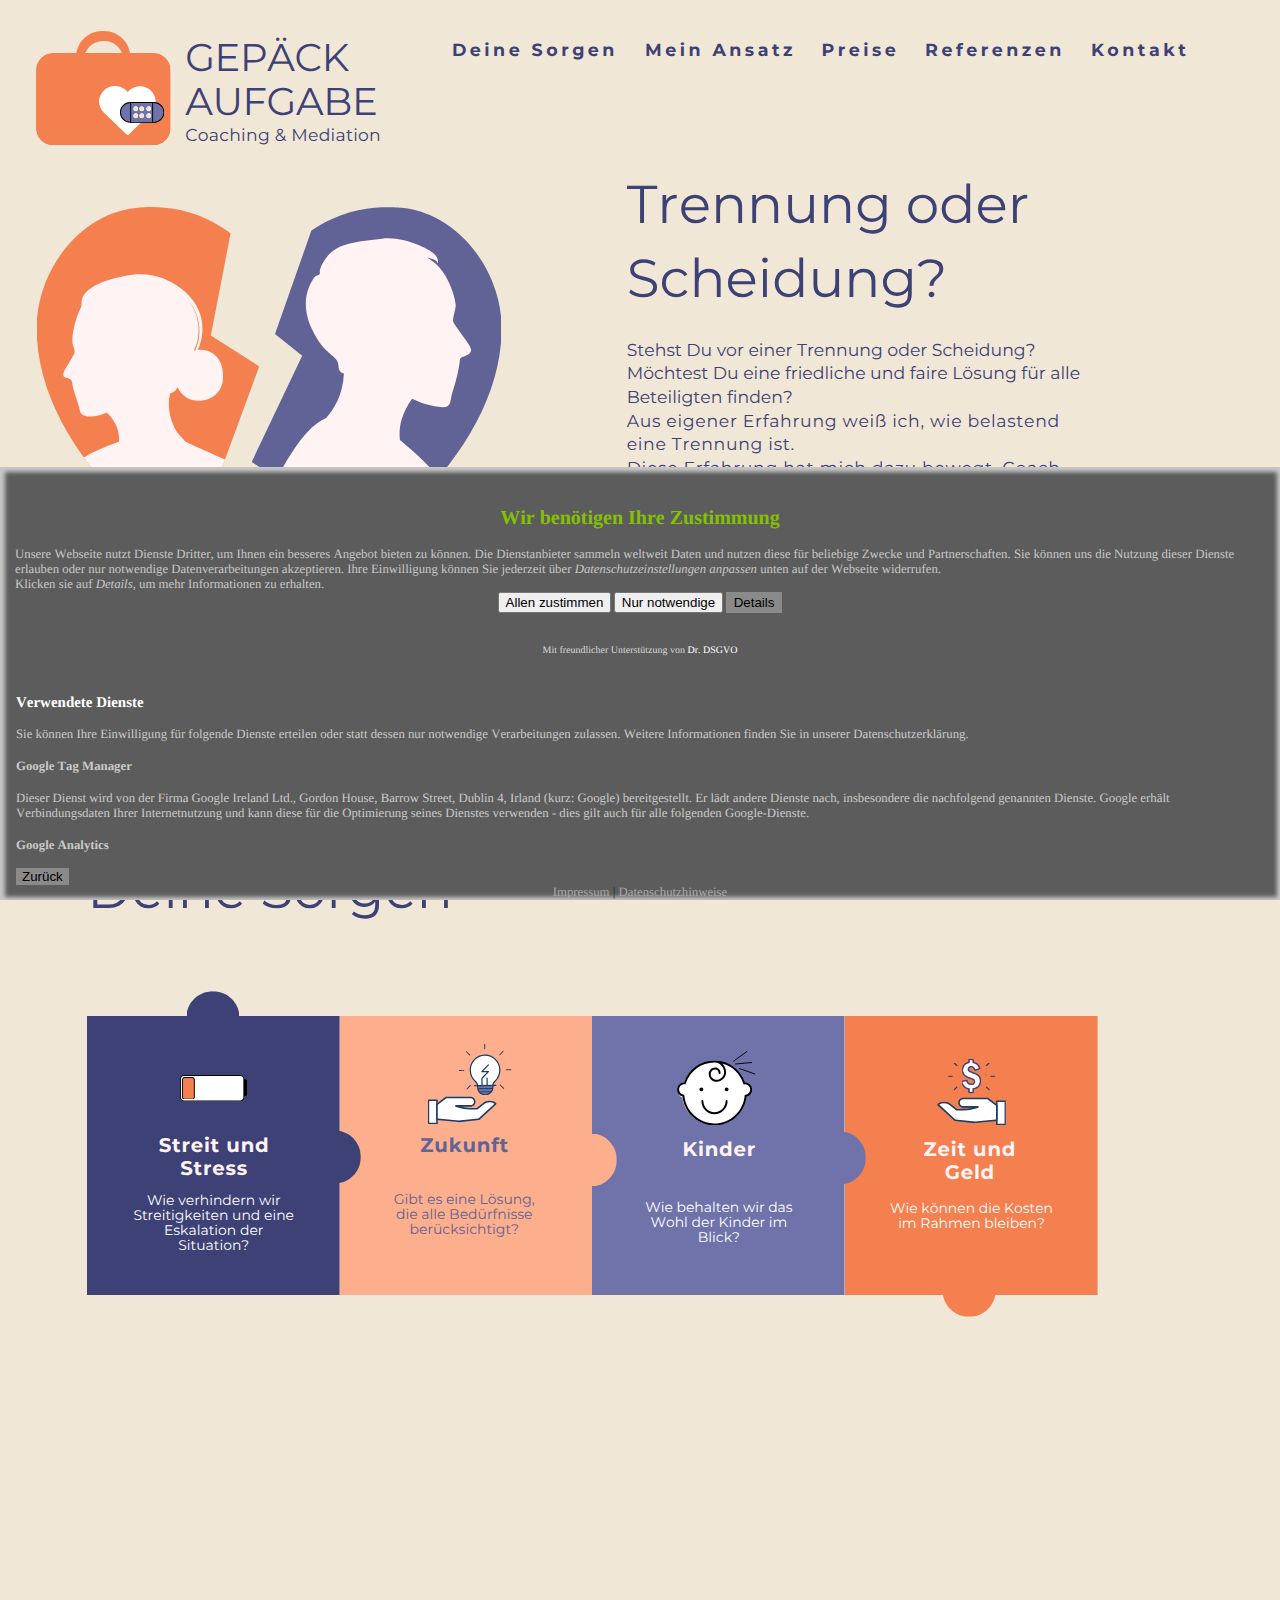
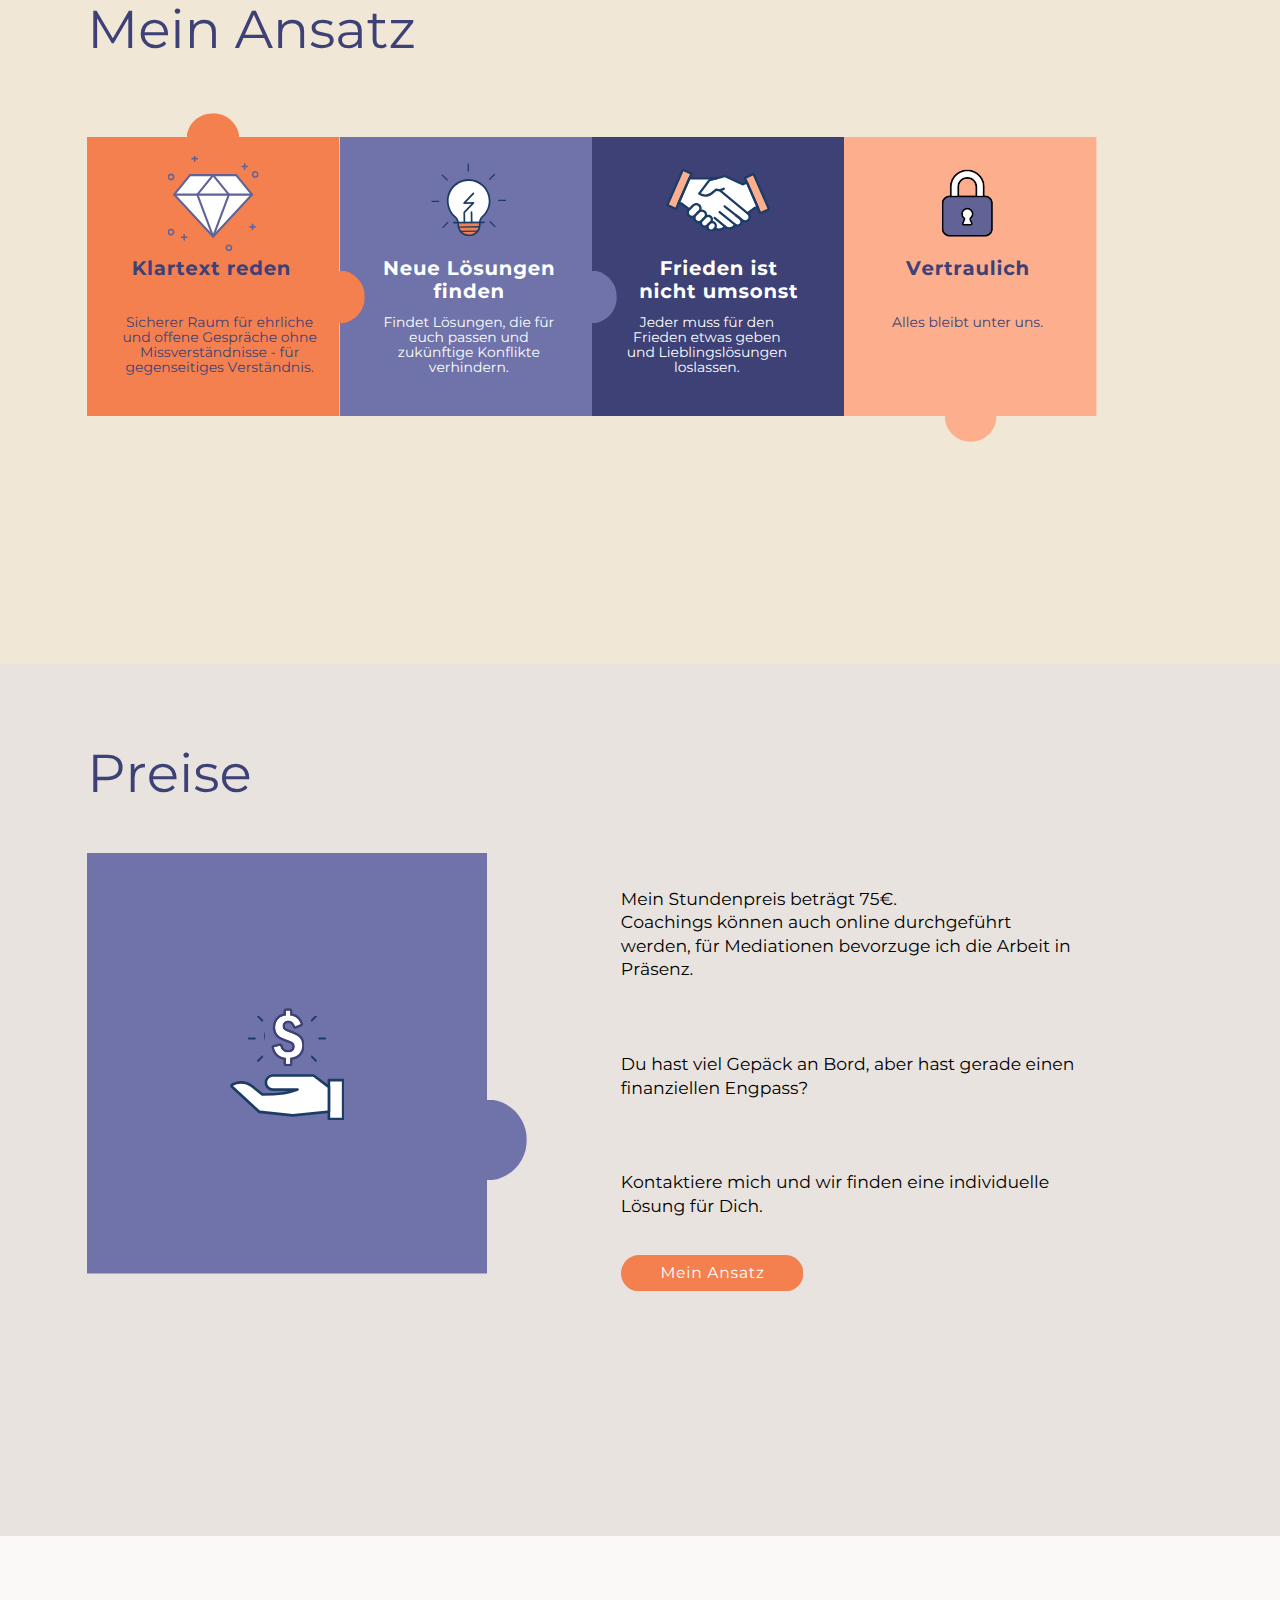
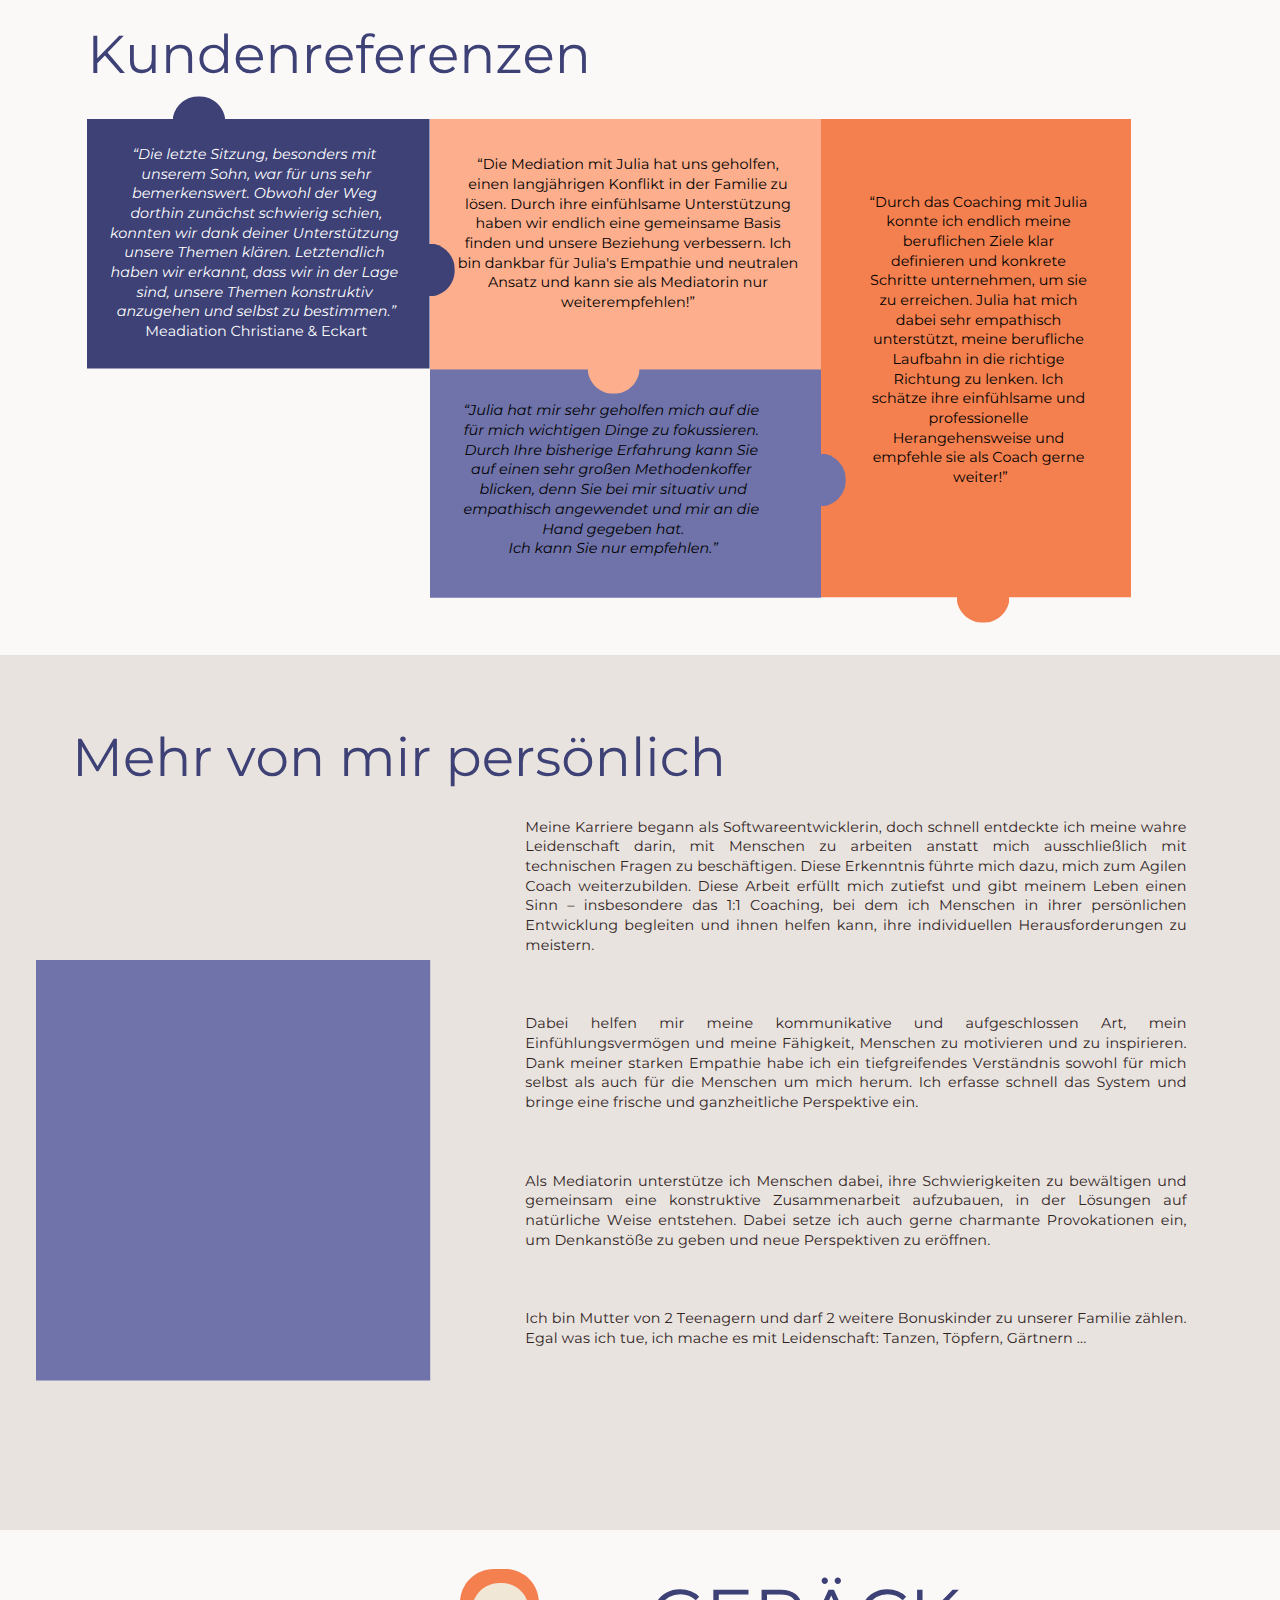
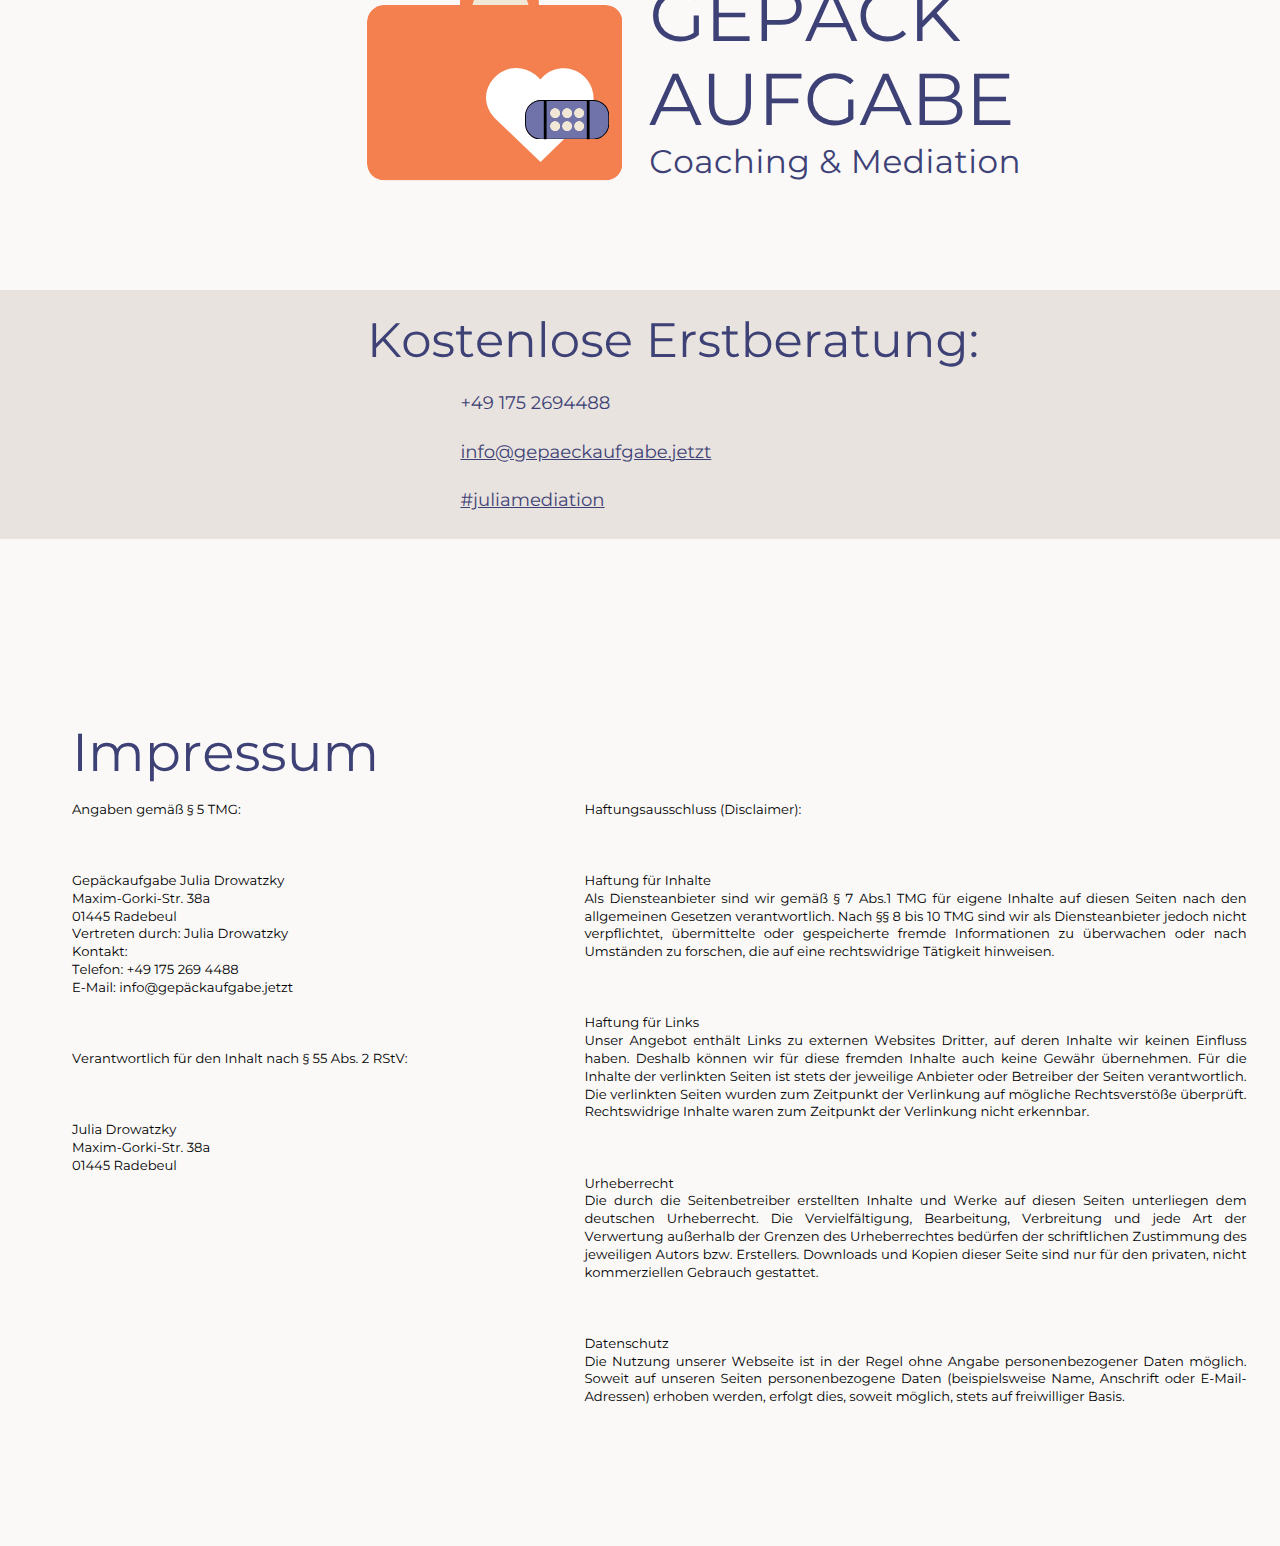
==== commit 0437b753: "removed hrb entry value" ====
--- a/index.html
+++ b/index.html
@@ -1916,14 +1916,6 @@
                                 </p><p id="jmXJDNOHtgxi43Ov" style="color:#000000;font-family:YAFdtQi73Xs-0;line-height:1.35455952em;"><span id="Y8rkUuw4nVIjbRrw" style="color:#000000;">Telefon: +49 175 269 4488
                                 </span><br>
                                 </p><p id="FQ0qk9TCq5t0xpy2" style="color:#000000;font-family:YAFdtQi73Xs-0;line-height:1.35455952em;"><span id="k5nP2fN18076Z2gL" style="color:#000000;">E-Mail: info@gepäckaufgabe.jetzt
-                                </span><br>
-                                </p><p id="DNYdKYTKLNzpPiCU" style="color:#000000;font-family:YAFdtQi73Xs-0;line-height:1.35455952em;"><span id="yWSWgcIDPvS1E3oi" style="color:#000000;">Registereintrag:
-                                </span><br>
-                                </p><p id="l5EuKAb60OXrlc0F" style="color:#000000;font-family:YAFdtQi73Xs-0;line-height:1.35455952em;"><span id="vuwy1aAwEG6J9KMg" style="color:#000000;">Eintragung im Handelsregister.
-                                </span><br>
-                                </p><p id="hltwnZpC1iqmoAFw" style="color:#000000;font-family:YAFdtQi73Xs-0;line-height:1.35455952em;"><span id="QnyX4gJvSKV6xCbL" style="color:#000000;">Registergericht: Amtsgericht Radebeul
-                                </span><br>
-                                </p><p id="QUWUlqphYoLfRtk2" style="color:#000000;font-family:YAFdtQi73Xs-0;line-height:1.35455952em;"><span id="KxD1SlIjAxFpG2Pz" style="color:#000000;">Registernummer: HRB xxx
                                 </span><br>
                                 </p><p id="vfaKOfo5rfkmkTVy" style="color:#000000;font-family:YAFdtQi73Xs-0;line-height:1.35455952em;white-space:pre;"><br>
                                 </p><p id="Yr8mMwnTAodtYNiz" style="color:#000000;font-family:YAFdtQi73Xs-0;line-height:1.35455952em;"><span id="xV0gEZ5nwJInwGqf" style="color:#000000;">Verantwortlich für den Inhalt nach § 55 Abs. 2 RStV:
--- a/css/fonts.css
+++ b/css/fonts.css
@@ -46,45 +46,45 @@
 @font-face {  font-family: YACgEQNAr7w-0;  src: url(../fonts/Montserrat-Regular.woff2);  font-style: italic;  font-weight: 300;}
 @font-face {  font-family: YACgEQNAr7w-0;  src: url(../fonts/Montserrat-Regular.woff2);  font-style: normal;  font-weight: 500;}
 @font-face {  font-family: YACgEQNAr7w-0;  src: url(../fonts/Montserrat-Regular.woff2);  font-style: italic;  font-weight: 500;}
-@font-face {  font-family: YACgEQNAr7w-0;  src: url(..fonts/Montserrat-Regular.woff2);  font-style: normal;  font-weight: 600;}
-@font-face {  font-family: YACgEQNAr7w-0;  src: url(..fonts/Montserrat-Regular.woff2);  font-style: italic;  font-weight: 600;}
-@font-face {  font-family: YACgEQNAr7w-0;  src: url(..fonts/Montserrat-Regular.woff2);  font-style: normal;  font-weight: 800;}
-@font-face {  font-family: YACgEQNAr7w-0;  src: url(..fonts/Montserrat-Regular.woff2);  font-style: italic;  font-weight: 800;}
-@font-face {  font-family: YACgEQNAr7w-0;  src: url(..fonts/Montserrat-Regular.woff2);  font-style: normal;  font-weight: 900;}
-@font-face {  font-family: YACgEQNAr7w-0;  src: url(..fonts/Montserrat-Regular.woff2);  font-style: italic;  font-weight: 900;}
-@font-face {  font-family: YAFdJrJllfA-0;  src: url(..fonts/Montserrat-Regular.woff2);  font-style: normal;  font-weight: 400;}
-@font-face {  font-family: YAFdJrJllfA-0;  src: url(..fonts/Montserrat-Regular.woff2);  font-style: normal;  font-weight: 700;}
-@font-face {  font-family: YAFdJrJllfA-0;  src: url(..fonts/Montserrat-Regular.woff2);  font-style: italic;  font-weight: 400;}
-@font-face {  font-family: YAFdJrJllfA-0;  src: url(..fonts/Montserrat-Regular.woff2);  font-style: italic;  font-weight: 700;}
-@font-face {  font-family: YAFdJrJllfA-0;  src: url(..fonts/Montserrat-Regular.woff2);  font-style: normal;  font-weight: 100;}
-@font-face {  font-family: YAFdJrJllfA-0;  src: url(..fonts/Montserrat-Regular.woff2);  font-style: italic;  font-weight: 100;}
-@font-face {  font-family: YAFdJrJllfA-0;  src: url(..fonts/Montserrat-Regular.woff2);  font-style: normal;  font-weight: 200;}
-@font-face {  font-family: YAFdJrJllfA-0;  src: url(..fonts/Montserrat-Regular.woff2);  font-style: italic;  font-weight: 200;}
-@font-face {  font-family: YAFdJrJllfA-0;  src: url(..fonts/Montserrat-Regular.woff2);  font-style: normal;  font-weight: 300;}
-@font-face {  font-family: YAFdJrJllfA-0;  src: url(..fonts/Montserrat-Regular.woff2);  font-style: italic;  font-weight: 300;}
-@font-face {  font-family: YAFdJrJllfA-0;  src: url(..fonts/Montserrat-Regular.woff2);  font-style: normal;  font-weight: 500;}
-@font-face {  font-family: YAFdJrJllfA-0;  src: url(..fonts/Montserrat-Regular.woff2);  font-style: italic;  font-weight: 500;}
-@font-face {  font-family: YAFdJrJllfA-0;  src: url(..fonts/Montserrat-Regular.woff2);  font-style: normal;  font-weight: 600;}
-@font-face {  font-family: YAFdJrJllfA-0;  src: url(..fonts/Montserrat-Regular.woff2);  font-style: italic;  font-weight: 600;}
-@font-face {  font-family: YAFdJrJllfA-0;  src: url(..fonts/Montserrat-Regular.woff2);  font-style: normal;  font-weight: 800;}
-@font-face {  font-family: YAFdJrJllfA-0;  src: url(..fonts/Montserrat-Regular.woff2);  font-style: italic;  font-weight: 800;}
-@font-face {  font-family: YAFdJrJllfA-0;  src: url(..fonts/Montserrat-Regular.woff2);  font-style: normal;  font-weight: 900;}
-@font-face {  font-family: YAFdJrJllfA-0;  src: url(..fonts/Montserrat-Regular.woff2);  font-style: italic;  font-weight: 900;}
-@font-face {  font-family: YAFcfgNlM2Y-0;  src: url(..fonts/Montserrat-Regular.woff2);  font-style: normal;  font-weight: 400;}
-@font-face {  font-family: YAFcfgNlM2Y-0;  src: url(..fonts/Montserrat-Regular.woff2);  font-style: normal;  font-weight: 700;}
-@font-face {  font-family: YAFcfgNlM2Y-0;  src: url(..fonts/Montserrat-Regular.woff2);  font-style: italic;  font-weight: 400;}
-@font-face {  font-family: YAFcfgNlM2Y-0;  src: url(..fonts/Montserrat-Regular.woff2);  font-style: italic;  font-weight: 700;}
-@font-face {  font-family: YAFcfgNlM2Y-0;  src: url(..fonts/Montserrat-Regular.woff2);  font-style: normal;  font-weight: 100;}
-@font-face {  font-family: YAFcfgNlM2Y-0;  src: url(..fonts/Montserrat-Regular.woff2);  font-style: italic;  font-weight: 100;}
-@font-face {  font-family: YAFcfgNlM2Y-0;  src: url(..fonts/Montserrat-Regular.woff2);  font-style: normal;  font-weight: 200;}
-@font-face {  font-family: YAFcfgNlM2Y-0;  src: url(..fonts/Montserrat-Regular.woff2);  font-style: italic;  font-weight: 200;}
-@font-face {  font-family: YAFcfgNlM2Y-0;  src: url(..fonts/Montserrat-Regular.woff2);  font-style: normal;  font-weight: 300;}
-@font-face {  font-family: YAFcfgNlM2Y-0;  src: url(..fonts/Montserrat-Regular.woff2);  font-style: italic;  font-weight: 300;}
-@font-face {  font-family: YAFcfgNlM2Y-0;  src: url(..fonts/Montserrat-Regular.woff2);  font-style: normal;  font-weight: 500;}
-@font-face {  font-family: YAFcfgNlM2Y-0;  src: url(..fonts/Montserrat-Regular.woff2);  font-style: italic;  font-weight: 500;}
-@font-face {  font-family: YAFcfgNlM2Y-0;  src: url(..fonts/Montserrat-Regular.woff2);  font-style: normal;  font-weight: 600;}
-@font-face {  font-family: YAFcfgNlM2Y-0;  src: url(..fonts/Montserrat-Regular.woff2);  font-style: italic;  font-weight: 600;}
-@font-face {  font-family: YAFcfgNlM2Y-0;  src: url(..fonts/Montserrat-Regular.woff2);  font-style: normal;  font-weight: 800;}
-@font-face {  font-family: YAFcfgNlM2Y-0;  src: url(..fonts/Montserrat-Regular.woff2);  font-style: italic;  font-weight: 800;}
-@font-face {  font-family: YAFcfgNlM2Y-0;  src: url(..fonts/Montserrat-Regular.woff2);  font-style: normal;  font-weight: 900;}
-@font-face {  font-family: YAFcfgNlM2Y-0;  src: url(..fonts/Montserrat-Regular.woff2);  font-style: italic;  font-weight: 900;}
+@font-face {  font-family: YACgEQNAr7w-0;  src: url(../fonts/Montserrat-Regular.woff2);  font-style: normal;  font-weight: 600;}
+@font-face {  font-family: YACgEQNAr7w-0;  src: url(../fonts/Montserrat-Regular.woff2);  font-style: italic;  font-weight: 600;}
+@font-face {  font-family: YACgEQNAr7w-0;  src: url(../fonts/Montserrat-Regular.woff2);  font-style: normal;  font-weight: 800;}
+@font-face {  font-family: YACgEQNAr7w-0;  src: url(../fonts/Montserrat-Regular.woff2);  font-style: italic;  font-weight: 800;}
+@font-face {  font-family: YACgEQNAr7w-0;  src: url(../fonts/Montserrat-Regular.woff2);  font-style: normal;  font-weight: 900;}
+@font-face {  font-family: YACgEQNAr7w-0;  src: url(../fonts/Montserrat-Regular.woff2);  font-style: italic;  font-weight: 900;}
+@font-face {  font-family: YAFdJrJllfA-0;  src: url(../fonts/Montserrat-Regular.woff2);  font-style: normal;  font-weight: 400;}
+@font-face {  font-family: YAFdJrJllfA-0;  src: url(../fonts/Montserrat-Regular.woff2);  font-style: normal;  font-weight: 700;}
+@font-face {  font-family: YAFdJrJllfA-0;  src: url(../fonts/Montserrat-Regular.woff2);  font-style: italic;  font-weight: 400;}
+@font-face {  font-family: YAFdJrJllfA-0;  src: url(../fonts/Montserrat-Regular.woff2);  font-style: italic;  font-weight: 700;}
+@font-face {  font-family: YAFdJrJllfA-0;  src: url(../fonts/Montserrat-Regular.woff2);  font-style: normal;  font-weight: 100;}
+@font-face {  font-family: YAFdJrJllfA-0;  src: url(../fonts/Montserrat-Regular.woff2);  font-style: italic;  font-weight: 100;}
+@font-face {  font-family: YAFdJrJllfA-0;  src: url(../fonts/Montserrat-Regular.woff2);  font-style: normal;  font-weight: 200;}
+@font-face {  font-family: YAFdJrJllfA-0;  src: url(../fonts/Montserrat-Regular.woff2);  font-style: italic;  font-weight: 200;}
+@font-face {  font-family: YAFdJrJllfA-0;  src: url(../fonts/Montserrat-Regular.woff2);  font-style: normal;  font-weight: 300;}
+@font-face {  font-family: YAFdJrJllfA-0;  src: url(../fonts/Montserrat-Regular.woff2);  font-style: italic;  font-weight: 300;}
+@font-face {  font-family: YAFdJrJllfA-0;  src: url(../fonts/Montserrat-Regular.woff2);  font-style: normal;  font-weight: 500;}
+@font-face {  font-family: YAFdJrJllfA-0;  src: url(../fonts/Montserrat-Regular.woff2);  font-style: italic;  font-weight: 500;}
+@font-face {  font-family: YAFdJrJllfA-0;  src: url(../fonts/Montserrat-Regular.woff2);  font-style: normal;  font-weight: 600;}
+@font-face {  font-family: YAFdJrJllfA-0;  src: url(../fonts/Montserrat-Regular.woff2);  font-style: italic;  font-weight: 600;}
+@font-face {  font-family: YAFdJrJllfA-0;  src: url(../fonts/Montserrat-Regular.woff2);  font-style: normal;  font-weight: 800;}
+@font-face {  font-family: YAFdJrJllfA-0;  src: url(../fonts/Montserrat-Regular.woff2);  font-style: italic;  font-weight: 800;}
+@font-face {  font-family: YAFdJrJllfA-0;  src: url(../fonts/Montserrat-Regular.woff2);  font-style: normal;  font-weight: 900;}
+@font-face {  font-family: YAFdJrJllfA-0;  src: url(../fonts/Montserrat-Regular.woff2);  font-style: italic;  font-weight: 900;}
+@font-face {  font-family: YAFcfgNlM2Y-0;  src: url(../fonts/Montserrat-Regular.woff2);  font-style: normal;  font-weight: 400;}
+@font-face {  font-family: YAFcfgNlM2Y-0;  src: url(../fonts/Montserrat-Regular.woff2);  font-style: normal;  font-weight: 700;}
+@font-face {  font-family: YAFcfgNlM2Y-0;  src: url(../fonts/Montserrat-Regular.woff2);  font-style: italic;  font-weight: 400;}
+@font-face {  font-family: YAFcfgNlM2Y-0;  src: url(../fonts/Montserrat-Regular.woff2);  font-style: italic;  font-weight: 700;}
+@font-face {  font-family: YAFcfgNlM2Y-0;  src: url(../fonts/Montserrat-Regular.woff2);  font-style: normal;  font-weight: 100;}
+@font-face {  font-family: YAFcfgNlM2Y-0;  src: url(../fonts/Montserrat-Regular.woff2);  font-style: italic;  font-weight: 100;}
+@font-face {  font-family: YAFcfgNlM2Y-0;  src: url(../fonts/Montserrat-Regular.woff2);  font-style: normal;  font-weight: 200;}
+@font-face {  font-family: YAFcfgNlM2Y-0;  src: url(../fonts/Montserrat-Regular.woff2);  font-style: italic;  font-weight: 200;}
+@font-face {  font-family: YAFcfgNlM2Y-0;  src: url(../fonts/Montserrat-Regular.woff2);  font-style: normal;  font-weight: 300;}
+@font-face {  font-family: YAFcfgNlM2Y-0;  src: url(../fonts/Montserrat-Regular.woff2);  font-style: italic;  font-weight: 300;}
+@font-face {  font-family: YAFcfgNlM2Y-0;  src: url(../fonts/Montserrat-Regular.woff2);  font-style: normal;  font-weight: 500;}
+@font-face {  font-family: YAFcfgNlM2Y-0;  src: url(../fonts/Montserrat-Regular.woff2);  font-style: italic;  font-weight: 500;}
+@font-face {  font-family: YAFcfgNlM2Y-0;  src: url(../fonts/Montserrat-Regular.woff2);  font-style: normal;  font-weight: 600;}
+@font-face {  font-family: YAFcfgNlM2Y-0;  src: url(../fonts/Montserrat-Regular.woff2);  font-style: italic;  font-weight: 600;}
+@font-face {  font-family: YAFcfgNlM2Y-0;  src: url(../fonts/Montserrat-Regular.woff2);  font-style: normal;  font-weight: 800;}
+@font-face {  font-family: YAFcfgNlM2Y-0;  src: url(../fonts/Montserrat-Regular.woff2);  font-style: italic;  font-weight: 800;}
+@font-face {  font-family: YAFcfgNlM2Y-0;  src: url(../fonts/Montserrat-Regular.woff2);  font-style: normal;  font-weight: 900;}
+@font-face {  font-family: YAFcfgNlM2Y-0;  src: url(../fonts/Montserrat-Regular.woff2);  font-style: italic;  font-weight: 900;}
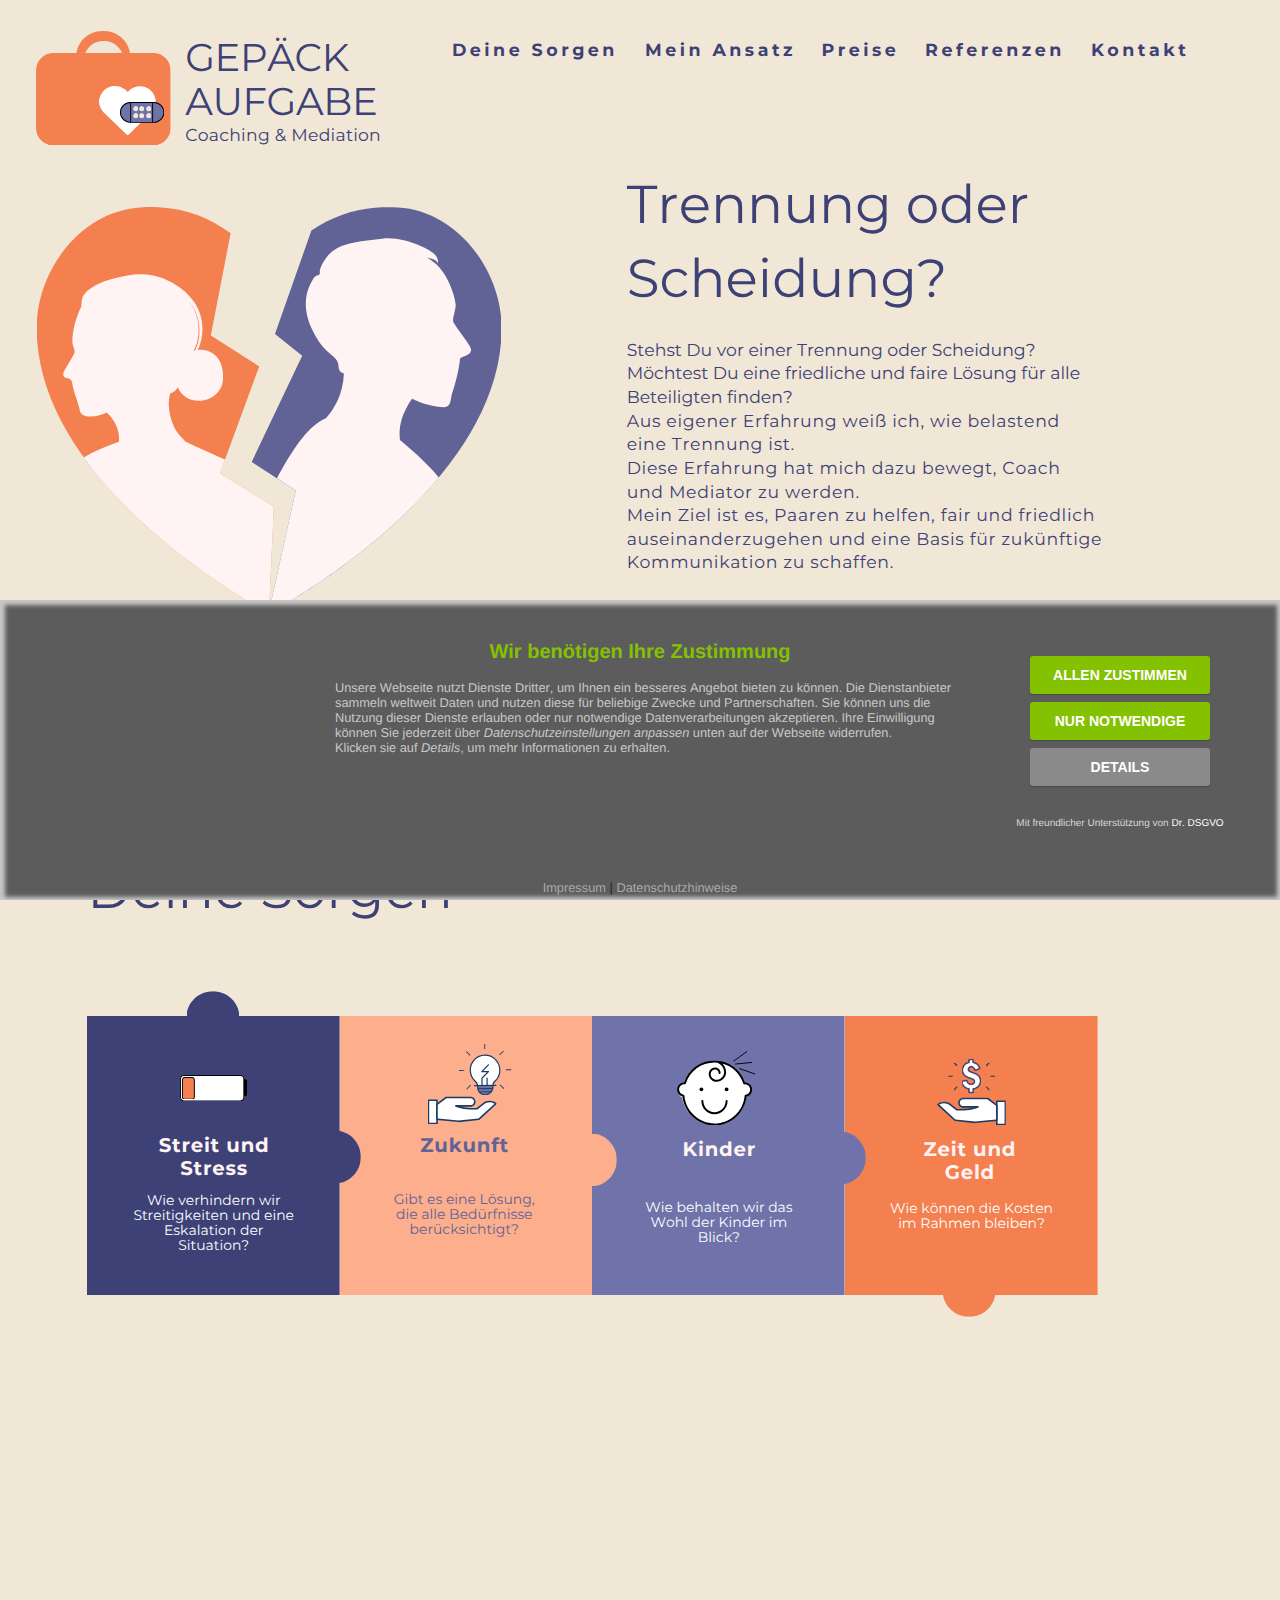
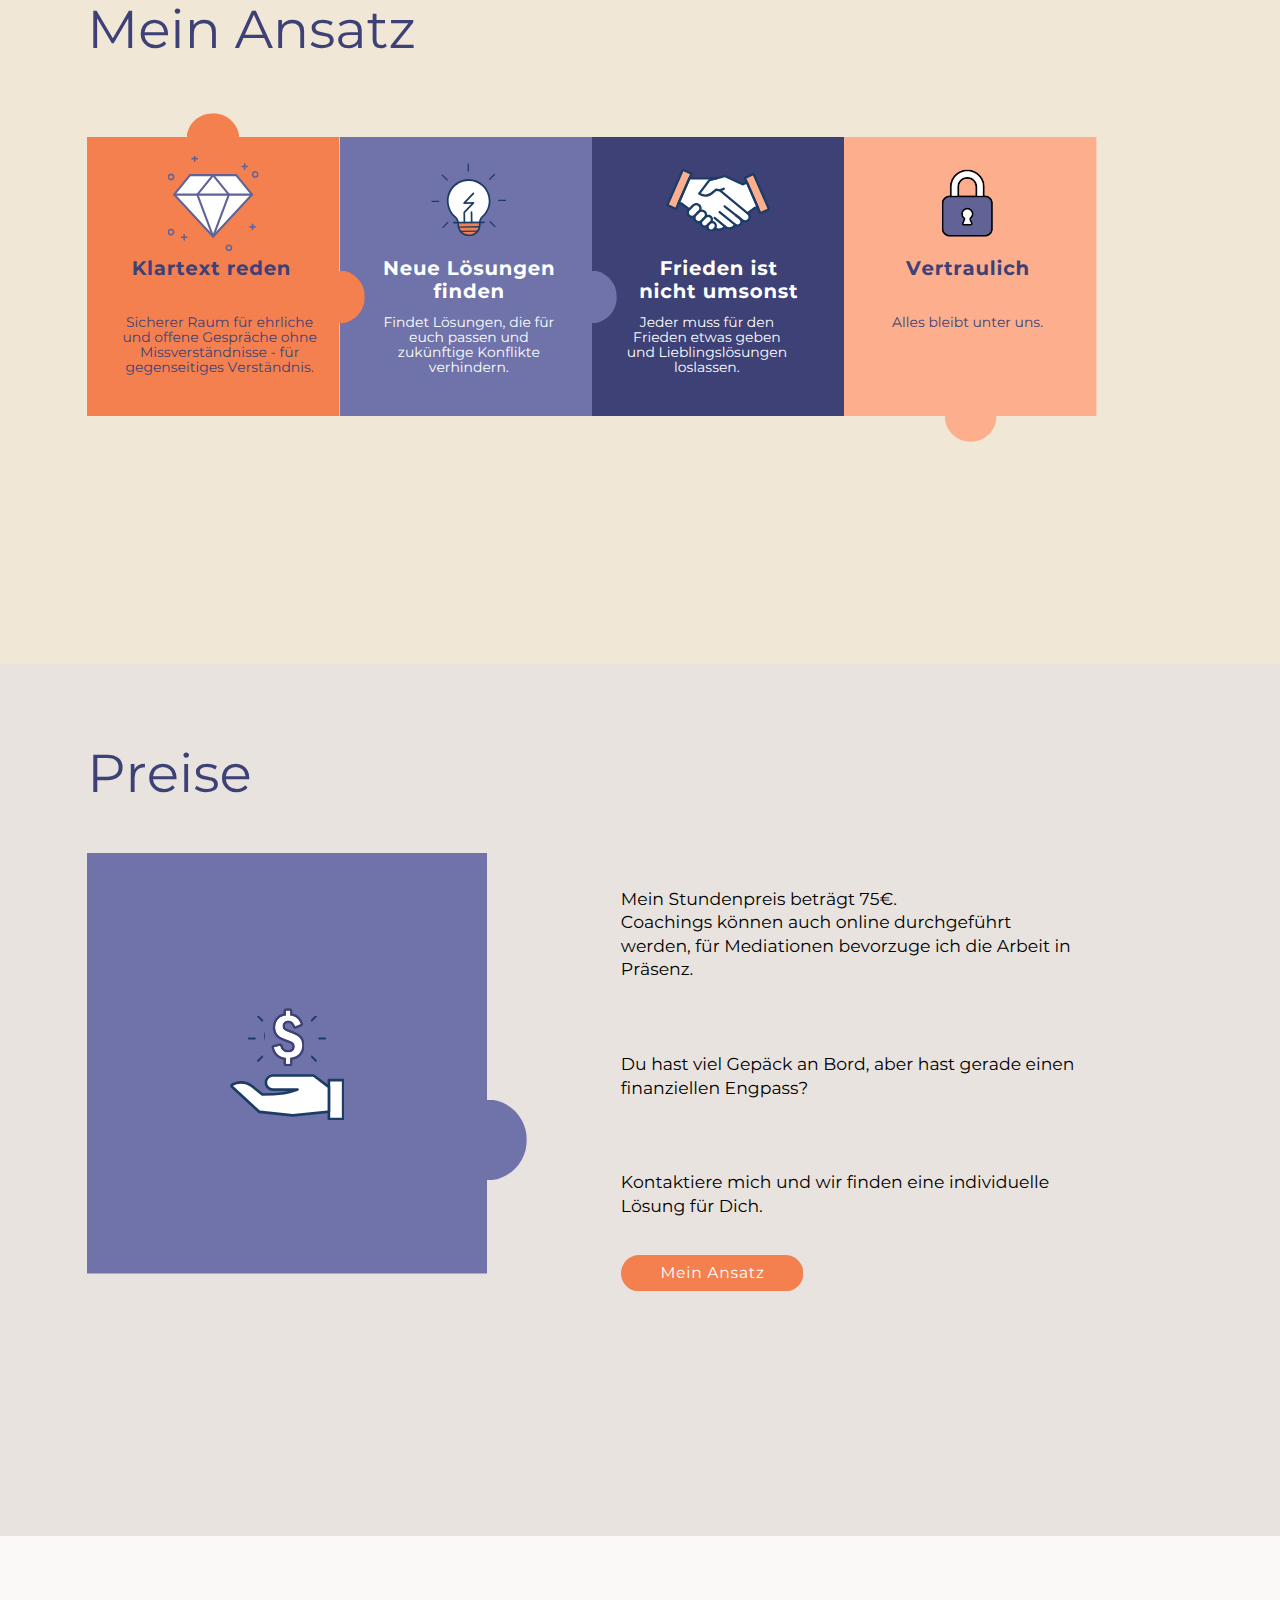
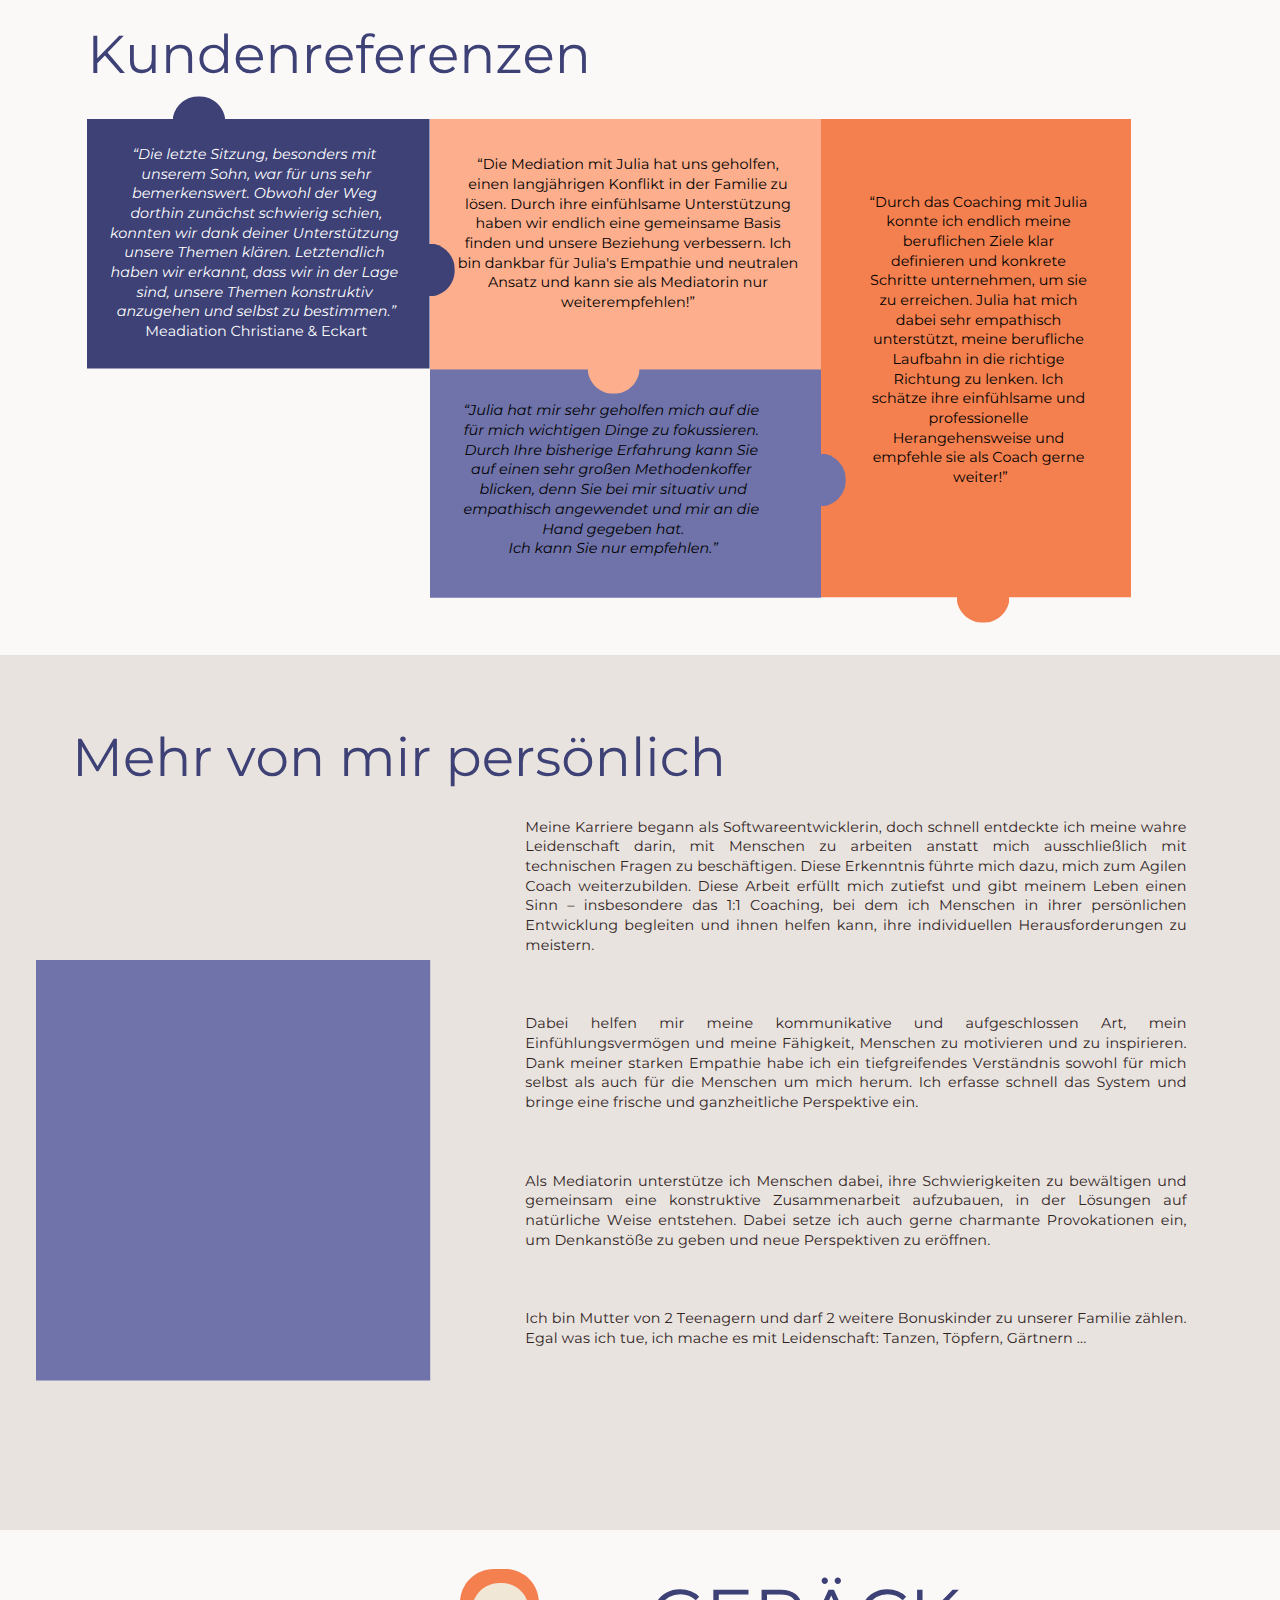
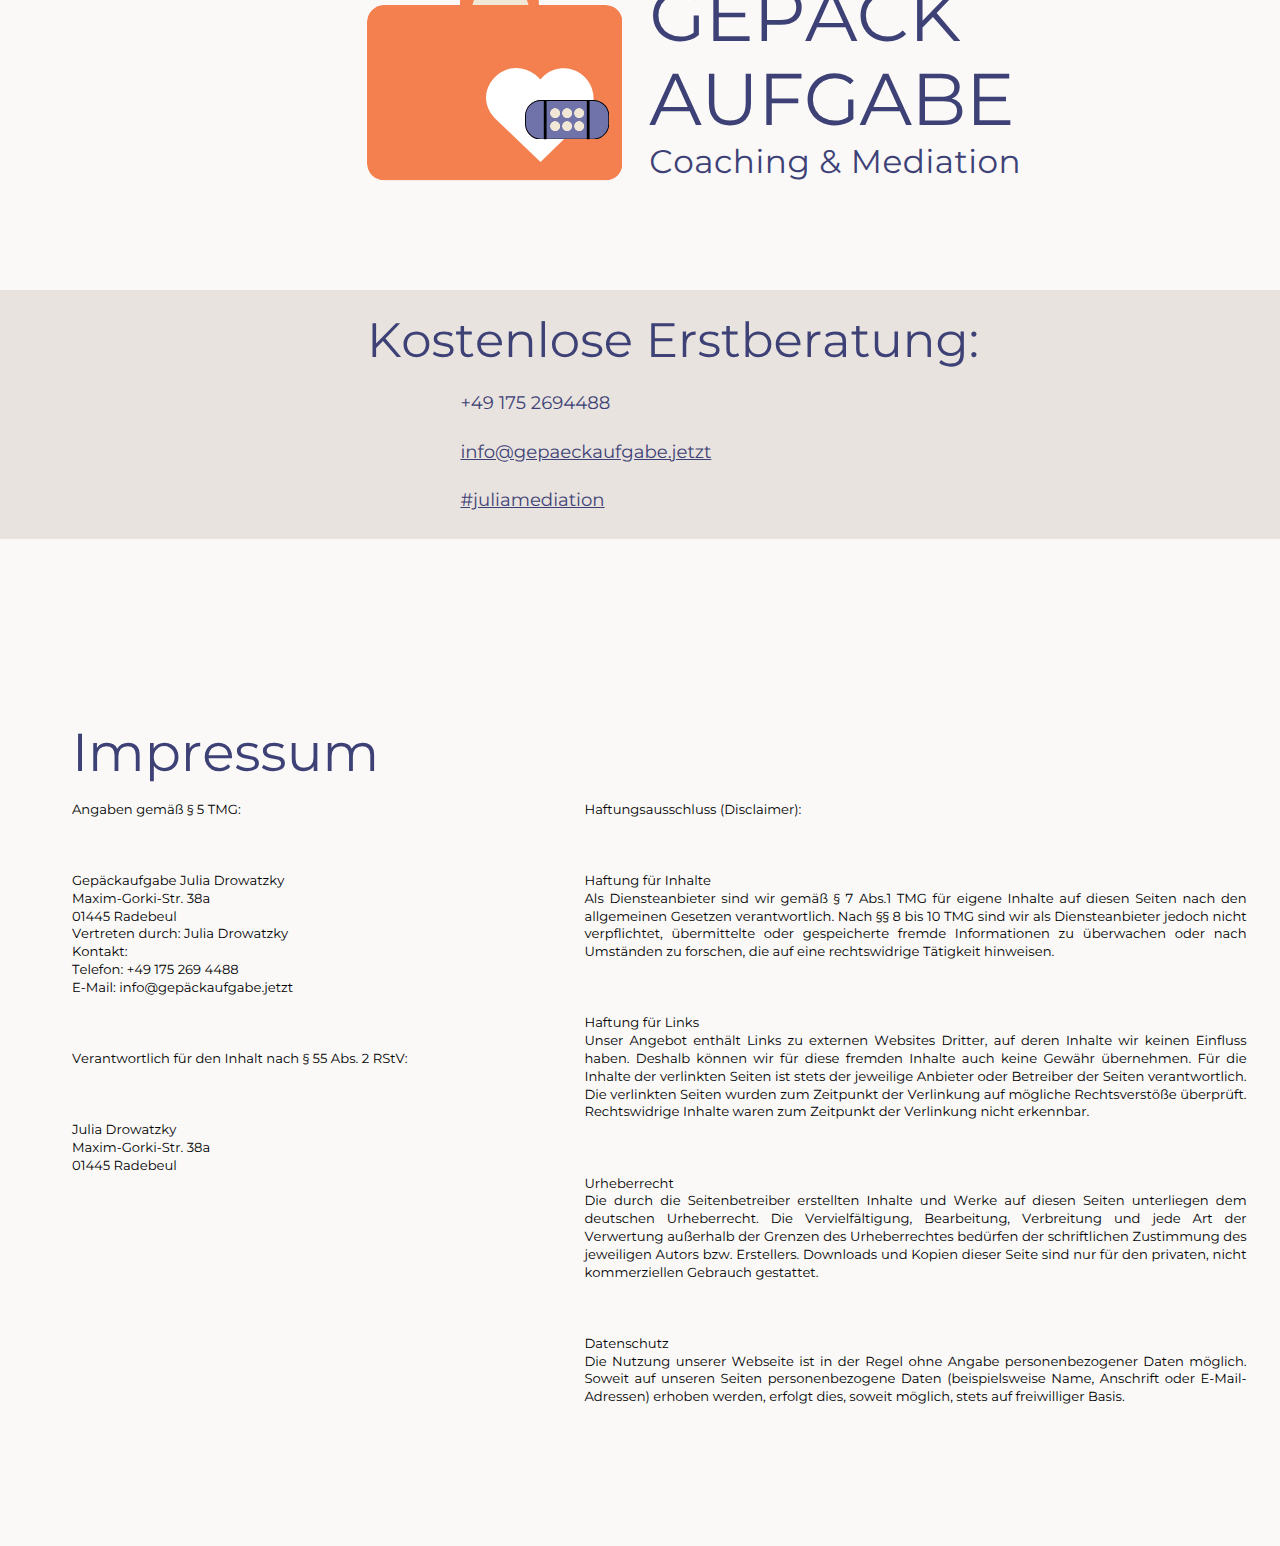
==== commit 454a750f: "Adding drdsgvo css to index.html" ====
--- a/index.html
+++ b/index.html
@@ -20,6 +20,7 @@
 
         <link rel="stylesheet" type="text/css" href="css/fonts.css" />
         <link rel="stylesheet" type="text/css" href="css/main.css" />
+        <link rel="stylesheet" type="text/css" href="css/drdsgvo.css" />
 
         <noscript>  
             <style>    @keyframes pulse {}.animated {  animation-play-state: running !important;} </style>
@@ -37,24 +38,24 @@
 
     <body>
         <script>
-                var drdsgvo_imp_link = "/#impressum";
-                var drdsgvo_dse_link = "/#impressum";
+                let drdsgvo_imp_link = "/#impressum";
+                let drdsgvo_dse_link = "/#impressum";
         </script>
         <script data-src="./js/website-script.js" id="drdsgvo_script"></script>
 
         <script>
-                function drdsgvo_getCookie(name) {
-                                        var nameEQ = name + "=";
-                                        var ca = document.cookie.split(';');
-                                        for (var i = 0; i < ca.length; i++) {
-                                                                    var c = ca[i];
-                                                                    while (c.charAt(0) == ' ')
-                                                                            c = c.substring(1, c.length);
-                                                                    if (c.indexOf(nameEQ) == 0)
-                                                                            return c.substring(nameEQ.length, c.length);
-                                                                }
-                                        return null;
-                                    }
+            function drdsgvo_getCookie(name) {
+                var nameEQ = name + "=";
+                var ca = document.cookie.split(';');
+                for (var i = 0; i < ca.length; i++) {
+                    var c = ca[i];
+                    while (c.charAt(0) == ' ')
+                        c = c.substring(1, c.length);
+                    if (c.indexOf(nameEQ) == 0)
+                        return c.substring(nameEQ.length, c.length);
+                }
+                return null;
+            }
 
                 function drdsgvo_createPopup() {
                                         var da = document.getElementById("drdsgvo_div");
@@ -78,137 +79,136 @@
                 var drdsgvodone = 0;
                 var lastprop = "";
                 function drdsgvof(force) {
-                                        if (drdsgvodone == 1 && force != 1) {
-                                                                    return;
-                                                                }
-                                        $("#imp_link").attr("href", drdsgvo_imp_link);
-                                        $("#dse_link").attr("href", drdsgvo_dse_link);
-                                        drdsgvodone = 1;
-                                        var cc = drdsgvo_getCookie("drdsgvo_consent");
-                                        if (force == 1 || (cc == undefined || cc == null || cc == 0)) {
-                                                                    drdsgvo_createPopup();
-
-                                                                }
-                                        else {
-                                                                    if (cc == 1) {
-                                                                                                    drdsgvo_unblock(0);
-                                                                                                }
-                                                                }
-                                    }
+                    if (drdsgvodone == 1 && force != 1) {
+                        return;
+                    }
+                    $("#imp_link").attr("href", drdsgvo_imp_link);
+                    $("#dse_link").attr("href", drdsgvo_dse_link);
+                    drdsgvodone = 1;
+                    var cc = drdsgvo_getCookie("drdsgvo_consent");
+                    if (force == 1 || (cc == undefined || cc == null || cc == 0)) {
+                        drdsgvo_createPopup();
+
+                    }
+                    else {
+                        if (cc == 1) {
+                            drdsgvo_unblock(0);
+                        }
+                    }
+                }
 
                 function drdsgvo_saveConsent(cc, cid,reload=false) {
-                                    }
+                }
 
                 function drdsgvo_createConsentID() {
-                                        return "foobar";
-                                    }
-
-
-
-        function drdsgvo_unblock(new_) {
-                                var cid = drdsgvo_getCookie("drdsgvo_consent_id");
-                                if (cid == undefined || cid == null || cid.length < 10) {
-                                                            cid = drdsgvo_createConsentID();
-                                                            drdsgvo_setCookie("drdsgvo_consent_id", cid, 365);
-                                                        }
-                                if (new_ == 1) {
-                                                            drdsgvo_saveConsent(1, cid);
-                                                        }
-                                drdsgvo_setCookie("drdsgvo_consent", 1, 365);
-                                var val = $("#drdsgvo_script").attr("data-src");
-                                $("#drdsgvo_script").attr("src", val);
+                    return "foobar";
+                }
+
+                function drdsgvo_unblock(new_) {
+                    var cid = drdsgvo_getCookie("drdsgvo_consent_id");
+                    if (cid == undefined || cid == null || cid.length < 10) {
+                        cid = drdsgvo_createConsentID();
+                        drdsgvo_setCookie("drdsgvo_consent_id", cid, 365);
+                    }
+                    if (new_ == 1) {
+                        drdsgvo_saveConsent(1, cid);
+                    }
+                    drdsgvo_setCookie("drdsgvo_consent", 1, 365);
+                    var val = $("#drdsgvo_script").attr("data-src");
+                    $("#drdsgvo_script").attr("src", val);
+                }
+
+                function drdsgvo_block(new_) {
+                    var cc = drdsgvo_getCookie("drdsgvo_consent");
+                    if (cc > 0) {
+                        var cid = drdsgvo_getCookie("drdsgvo_consent_id");
+                        if (cid == undefined || cid == null || cid.length < 10) {
+                            cid = drdsgvo_createConsentID();
+                            drdsgvo_setCookie("drdsgvo_consent_id", cid, 365);
+                        }
+                        drdsgvo_saveConsent(-1, cid,true);
+
+                    }
+                    drdsgvo_setCookie("drdsgvo_consent", -1, 365);
+                }
+                function drdsgvo_setCookie(name, value, days) {
+                    var expires = "";
+                    if (days) {
+                        var date = new Date();
+                        date.setTime(date.getTime() + (days * 24 * 60 * 60 * 1000));
+                        expires = "; expires=" + date.toUTCString();
+                    }
+                    var s1 = name + "=" + (value || "") + expires + "; path=/;secure";
+                    document.cookie = s1;
+                }
+
+
+                function drdsgvo_getCookie(name) {
+                    var nameEQ = name + "=";
+                    var ca = document.cookie.split(';');
+                    for (var i = 0; i < ca.length; i++) {
+                        var c = ca[i];
+                        while (c.charAt(0) == ' ')
+                            c = c.substring(1, c.length);
+                        if (c.indexOf(nameEQ) == 0)
+                            return c.substring(nameEQ.length, c.length);
+                    }
+                    return null;
+                }
+
+                function drdsgvo_eraseCookie(name, imm, host) {
+                    if (1 === imm) {
+                        document.cookie = name + '=;expires=Thu, 01 Jan 1970 00:00:00 GMT;max-age=-99999999;path=/';
+                    }
+                    else {
+                        var dom;
+                        if (host && host != null && host !== undefined) {
+                            dom = host;
+                        }
+                        else
+                        {
+                            dom = 'gepaeckaufgabe.jetzt';
+                        }
+                        setTimeout(function () {
+                            var sx = name + '=;expires=Thu, 01 Jan 1970 00:00:00 GMT;max-age=-99999999;path=/;domain=' + dom;
+                            document.cookie = sx;
+                            sx = name + '=;expires=Thu, 01 Jan 1970 00:00:00 GMT;max-age=-99999999;path=/;domain=.' + dom;
+                            document.cookie = sx;
+                            var gc = drdsgvo_getCookie(name);
+                            if (gc && gc !== undefined && gc != "" & gc.length > 0) {
+                                drdsgvo_setCookie(name, "");
                             }
-                function drdsgvo_block(new_) {
-                                        var cc = drdsgvo_getCookie("drdsgvo_consent");
-                                        if (cc > 0) {
-                                                                    var cid = drdsgvo_getCookie("drdsgvo_consent_id");
-                                                                    if (cid == undefined || cid == null || cid.length < 10) {
-                                                                                                    cid = drdsgvo_createConsentID();
-                                                                                                    drdsgvo_setCookie("drdsgvo_consent_id", cid, 365);
-                                                                                                }
-                                                                    drdsgvo_saveConsent(-1, cid,true);
-
-                                                                }
-                                        drdsgvo_setCookie("drdsgvo_consent", -1, 365);
-                                    }
-                function drdsgvo_setCookie(name, value, days) {
-                                        var expires = "";
-                                        if (days) {
-                                                                    var date = new Date();
-                                                                    date.setTime(date.getTime() + (days * 24 * 60 * 60 * 1000));
-                                                                    expires = "; expires=" + date.toUTCString();
-                                                                }
-                                        var s1 = name + "=" + (value || "") + expires + "; path=/;secure";
-                                        document.cookie = s1;
-                                    }
-
-
-
-             function drdsgvo_getCookie(name) {
-                                     var nameEQ = name + "=";
-                                     var ca = document.cookie.split(';');
-                                     for (var i = 0; i < ca.length; i++) {
-                                                                 var c = ca[i];
-                                                                 while (c.charAt(0) == ' ')
-                                                                         c = c.substring(1, c.length);
-                                                                 if (c.indexOf(nameEQ) == 0)
-                                                                         return c.substring(nameEQ.length, c.length);
-                                                             }
-                                     return null;
-                                 }
-                function drdsgvo_eraseCookie(name, imm, host) {
-                                        if (1 === imm) {
-                                                                    document.cookie = name + '=;expires=Thu, 01 Jan 1970 00:00:00 GMT;max-age=-99999999;path=/';
-                                                                }
-                                        else {
-                                                                    var dom;
-                                                                    if (host && host != null && host !== undefined) {
-                                                                                                    dom = host;
-                                                                                                }
-                                                                    else
-                                                                        {
-                                                                                                        dom = 'ihre-webseite.de';
-                                                                                                    }
-                                                                    setTimeout(function () {
-                                                                                                    var sx = name + '=;expires=Thu, 01 Jan 1970 00:00:00 GMT;max-age=-99999999;path=/;domain=' + dom;
-                                                                                                    document.cookie = sx;
-                                                                                                    sx = name + '=;expires=Thu, 01 Jan 1970 00:00:00 GMT;max-age=-99999999;path=/;domain=.' + dom;
-                                                                                                    document.cookie = sx;
-                                                                                                    var gc = drdsgvo_getCookie(name);
-                                                                                                    if (gc && gc !== undefined && gc != "" & gc.length > 0) {
-                                                                                                                                        drdsgvo_setCookie(name, "");
-                                                                                                                                    }
-                                                                                                }, 800);
-                                                                }
-                                    }
+                        }, 800);
+                    }
+                }
 
                 var closed1 = false;
 
 
-        function showDetdrdsgvo(m) {
-                                if (m == 1) {
-                                                            console.log($('body,html').find('#drdsgvo_show2'));
-                                                            $('body,html').find('#drdsgvo_show1').addClass("drdsgvo-hide");
-                                                            //$('body,html').find('#drdsgvo_show11').addClass("drdsgvo-hide").removeClass("drdsgvo-visible-lg");
-                                                            $('body,html').find('#drdsgvo_show2').removeClass("drdsgvo-hide");
-                                                            $("#drdsgvo_show1").addClass("drdsgvo-hide");
-                                                            $("#drdsgvo_show11").addClass("drdsgvo-hide").removeClass("drdsgvo-visible-lg");
-                                                            $("#drdsgvo_show2").removeClass("drdsgvo-hide");
-                                                        }
-                                else {
-                                                            $("#drdsgvo_show2").addClass("drdsgvo-hide");
-                                                            //$("#drdsgvo_show11").removeClass("drdsgvo-hide").addClass("drdsgvo-visible-lg");
-                                                            $("#drdsgvo_show1").removeClass("drdsgvo-hide");
-                                                            $('body,html').find('#drdsgvo_show2').addClass("drdsgvo-hide");
-                                                            $('body,html').find('#drdsgvo_show1').removeClass("drdsgvo-hide");
-                                                        }
-                            }
+                function showDetdrdsgvo(m) {
+                    if (m == 1) {
+                        console.log($('body,html').find('#drdsgvo_show2'));
+                        $('body,html').find('#drdsgvo_show1').addClass("drdsgvo-hide");
+                        //$('body,html').find('#drdsgvo_show11').addClass("drdsgvo-hide").removeClass("drdsgvo-visible-lg");
+                        $('body,html').find('#drdsgvo_show2').removeClass("drdsgvo-hide");
+                        $("#drdsgvo_show1").addClass("drdsgvo-hide");
+                        $("#drdsgvo_show11").addClass("drdsgvo-hide").removeClass("drdsgvo-visible-lg");
+                        $("#drdsgvo_show2").removeClass("drdsgvo-hide");
+                    }
+                    else {
+                        $("#drdsgvo_show2").addClass("drdsgvo-hide");
+                        //$("#drdsgvo_show11").removeClass("drdsgvo-hide").addClass("drdsgvo-visible-lg");
+                        $("#drdsgvo_show1").removeClass("drdsgvo-hide");
+                        $('body,html').find('#drdsgvo_show2').addClass("drdsgvo-hide");
+                        $('body,html').find('#drdsgvo_show1').removeClass("drdsgvo-hide");
+                    }
+                }
 
                 function drdsgvo_close() {
-                                        $("#showein").removeClass("drdsgvo-hide");
-                                        closed1 = true;
-                                        $("#drdsgvo_popup").addClass("drdsgvo-hide");
-                                    }
+                    $("#showein").removeClass("drdsgvo-hide");
+                    closed1 = true;
+                    $("#drdsgvo_popup").addClass("drdsgvo-hide");
+                }
                 drdsgvof();
 
         </script>
--- a/css/drdsgvo.css
+++ b/css/drdsgvo.css
@@ -0,0 +1,173 @@
+.drdsgvo-col-lg-1,.drdsgvo-col-lg-2,.drdsgvo-col-lg-3,.drdsgvo-col-lg-4,.drdsgvo-col-lg-5,.drdsgvo-col-lg-6,.drdsgvo-col-lg-7,.drdsgvo-col-lg-8,.drdsgvo-col-lg-9,.drdsgvo-col-lg-10,.drdsgvo-col-lg-11,.drdsgvo-col-lg-12,.drdsgvo-col-md-1,.drdsgvo-col-md-2,.drdsgvo-col-md-3,.drdsgvo-col-md-4,.drdsgvo-col-md-5,.drdsgvo-col-md-6,.drdsgvo-col-md-7,.drdsgvo-col-md-8,.drdsgvo-col-md-9,.drdsgvo-col-md-10,.drdsgvo-col-md-11,.drdsgvo-col-md-12,.drdsgvo-col-sm-1,.drdsgvo-col-sm-2,.drdsgvo-col-sm-3,.drdsgvo-col-sm-4,.drdsgvo-col-sm-5,.drdsgvo-col-sm-6,.drdsgvo-col-sm-7,.drdsgvo-col-sm-8,.drdsgvo-col-sm-9,.drdsgvo-col-sm-10,.drdsgvo-col-sm-11,.drdsgvo-col-sm-12,.drdsgvo-col-xs-1,.drdsgvo-col-xs-2,.drdsgvo-col-xs-3,.drdsgvo-col-xs-4,.drdsgvo-col-xs-5,.drdsgvo-col-xs-6,.drdsgvo-col-xs-7,.drdsgvo-col-xs-8,.drdsgvo-col-xs-9,.drdsgvo-col-xs-10,.drdsgvo-col-xs-11,..drdsgvo-col-xs-12{position:relative;min-height:1px;padding-right:15px;padding-left:15px}.drdsgvo-col-xs-1,.drdsgvo-col-xs-2,.drdsgvo-col-xs-3,.drdsgvo-col-xs-4,.drdsgvo-col-xs-5,.drdsgvo-col-xs-6,.drdsgvo-col-xs-7,.drdsgvo-col-xs-8,.drdsgvo-col-xs-9,.drdsgvo-col-xs-10,.drdsgvo-col-xs-11,..drdsgvo-col-xs-12{float:left}..drdsgvo-col-xs-12{width:100%}.drdsgvo-col-xs-11{width:91.66666667%}.drdsgvo-col-xs-10{width:83.33333333%}.drdsgvo-col-xs-9{width:75%}.drdsgvo-col-xs-8{width:66.66666667%}.drdsgvo-col-xs-7{width:58.33333333%}.drdsgvo-col-xs-6{width:50%}.drdsgvo-col-xs-5{width:41.66666667%}.drdsgvo-col-xs-4{width:33.33333333%}.drdsgvo-col-xs-3{width:25%}.drdsgvo-col-xs-2{width:16.66666667%}.drdsgvo-col-xs-1{width:8.33333333%}.drdsgvo-col-xs-pull-12{right:100%}.drdsgvo-col-xs-pull-11{right:91.66666667%}.drdsgvo-col-xs-pull-10{right:83.33333333%}.drdsgvo-col-xs-pull-9{right:75%}.drdsgvo-col-xs-pull-8{right:66.66666667%}.drdsgvo-col-xs-pull-7{right:58.33333333%}.drdsgvo-col-xs-pull-6{right:50%}.drdsgvo-col-xs-pull-5{right:41.66666667%}.drdsgvo-col-xs-pull-4{right:33.33333333%}.drdsgvo-col-xs-pull-3{right:25%}.drdsgvo-col-xs-pull-2{right:16.66666667%}.drdsgvo-col-xs-pull-1{right:8.33333333%}.drdsgvo-col-xs-pull-0{right:auto}.drdsgvo-col-xs-push-12{left:100%}.drdsgvo-col-xs-push-11{left:91.66666667%}.drdsgvo-col-xs-push-10{left:83.33333333%}.drdsgvo-col-xs-push-9{left:75%}.drdsgvo-col-xs-push-8{left:66.66666667%}.drdsgvo-col-xs-push-7{left:58.33333333%}.drdsgvo-col-xs-push-6{left:50%}.drdsgvo-col-xs-push-5{left:41.66666667%}.drdsgvo-col-xs-push-4{left:33.33333333%}.drdsgvo-col-xs-push-3{left:25%}.drdsgvo-col-xs-push-2{left:16.66666667%}.drdsgvo-col-xs-push-1{left:8.33333333%}.drdsgvo-col-xs-push-0{left:auto}.drdsgvo-col-xs-offset-12{margin-left:100%}.drdsgvo-col-xs-offset-11{margin-left:91.66666667%}.drdsgvo-col-xs-offset-10{margin-left:83.33333333%}.drdsgvo-col-xs-offset-9{margin-left:75%}.drdsgvo-col-xs-offset-8{margin-left:66.66666667%}.drdsgvo-col-xs-offset-7{margin-left:58.33333333%}.drdsgvo-col-xs-offset-6{margin-left:50%}.drdsgvo-col-xs-offset-5{margin-left:41.66666667%}.drdsgvo-col-xs-offset-4{margin-left:33.33333333%}.drdsgvo-col-xs-offset-3{margin-left:25%}.drdsgvo-col-xs-offset-2{margin-left:16.66666667%}.drdsgvo-col-xs-offset-1{margin-left:8.33333333%}.drdsgvo-col-xs-offset-0{margin-left:0}@media (min-width:768px){.drdsgvo-col-sm-1,.drdsgvo-col-sm-2,.drdsgvo-col-sm-3,.drdsgvo-col-sm-4,.drdsgvo-col-sm-5,.drdsgvo-col-sm-6,.drdsgvo-col-sm-7,.drdsgvo-col-sm-8,.drdsgvo-col-sm-9,.drdsgvo-col-sm-10,.drdsgvo-col-sm-11,.drdsgvo-col-sm-12{float:left}.drdsgvo-col-sm-12{width:100%}.drdsgvo-col-sm-11{width:91.66666667%}.drdsgvo-col-sm-10{width:83.33333333%}.drdsgvo-col-sm-9{width:75%}.drdsgvo-col-sm-8{width:66.66666667%}.drdsgvo-col-sm-7{width:58.33333333%}.drdsgvo-col-sm-6{width:50%}.drdsgvo-col-sm-5{width:41.66666667%}.drdsgvo-col-sm-4{width:33.33333333%}.drdsgvo-col-sm-3{width:25%}.drdsgvo-col-sm-2{width:16.66666667%}.drdsgvo-col-sm-1{width:8.33333333%}.drdsgvo-col-sm-pull-12{right:100%}.drdsgvo-col-sm-pull-11{right:91.66666667%}.drdsgvo-col-sm-pull-10{right:83.33333333%}.drdsgvo-col-sm-pull-9{right:75%}.drdsgvo-col-sm-pull-8{right:66.66666667%}.drdsgvo-col-sm-pull-7{right:58.33333333%}.drdsgvo-col-sm-pull-6{right:50%}.drdsgvo-col-sm-pull-5{right:41.66666667%}.drdsgvo-col-sm-pull-4{right:33.33333333%}.drdsgvo-col-sm-pull-3{right:25%}.drdsgvo-col-sm-pull-2{right:16.66666667%}.drdsgvo-col-sm-pull-1{right:8.33333333%}.drdsgvo-col-sm-pull-0{right:auto}.drdsgvo-col-sm-push-12{left:100%}.drdsgvo-col-sm-push-11{left:91.66666667%}.drdsgvo-col-sm-push-10{left:83.33333333%}.drdsgvo-col-sm-push-9{left:75%}.drdsgvo-col-sm-push-8{left:66.66666667%}.drdsgvo-col-sm-push-7{left:58.33333333%}.drdsgvo-col-sm-push-6{left:50%}.drdsgvo-col-sm-push-5{left:41.66666667%}.drdsgvo-col-sm-push-4{left:33.33333333%}.drdsgvo-col-sm-push-3{left:25%}.drdsgvo-col-sm-push-2{left:16.66666667%}.drdsgvo-col-sm-push-1{left:8.33333333%}.drdsgvo-col-sm-push-0{left:auto}.drdsgvo-col-sm-offset-12{margin-left:100%}.drdsgvo-col-sm-offset-11{margin-left:91.66666667%}.drdsgvo-col-sm-offset-10{margin-left:83.33333333%}.drdsgvo-col-sm-offset-9{margin-left:75%}.drdsgvo-col-sm-offset-8{margin-left:66.66666667%}.drdsgvo-col-sm-offset-7{margin-left:58.33333333%}.drdsgvo-col-sm-offset-6{margin-left:50%}.drdsgvo-col-sm-offset-5{margin-left:41.66666667%}.drdsgvo-col-sm-offset-4{margin-left:33.33333333%}.drdsgvo-col-sm-offset-3{margin-left:25%}.drdsgvo-col-sm-offset-2{margin-left:16.66666667%}.drdsgvo-col-sm-offset-1{margin-left:8.33333333%}.drdsgvo-col-sm-offset-0{margin-left:0}}@media (min-width:992px){.drdsgvo-col-md-1,.drdsgvo-col-md-2,.drdsgvo-col-md-3,.drdsgvo-col-md-4,.drdsgvo-col-md-5,.drdsgvo-col-md-6,.drdsgvo-col-md-7,.drdsgvo-col-md-8,.drdsgvo-col-md-9,.drdsgvo-col-md-10,.drdsgvo-col-md-11,.drdsgvo-col-md-12{float:left}.drdsgvo-col-md-12{width:100%}.drdsgvo-col-md-11{width:91.66666667%}.drdsgvo-col-md-10{width:83.33333333%}.drdsgvo-col-md-9{width:75%}.drdsgvo-col-md-8{width:66.66666667%}.drdsgvo-col-md-7{width:58.33333333%}.drdsgvo-col-md-6{width:50%}.drdsgvo-col-md-5{width:41.66666667%}.drdsgvo-col-md-4{width:33.33333333%}.drdsgvo-col-md-3{width:25%}.drdsgvo-col-md-2{width:16.66666667%}.drdsgvo-col-md-1{width:8.33333333%}.drdsgvo-col-md-pull-12{right:100%}.drdsgvo-col-md-pull-11{right:91.66666667%}.drdsgvo-col-md-pull-10{right:83.33333333%}.drdsgvo-col-md-pull-9{right:75%}.drdsgvo-col-md-pull-8{right:66.66666667%}.drdsgvo-col-md-pull-7{right:58.33333333%}.drdsgvo-col-md-pull-6{right:50%}.drdsgvo-col-md-pull-5{right:41.66666667%}.drdsgvo-col-md-pull-4{right:33.33333333%}.drdsgvo-col-md-pull-3{right:25%}.drdsgvo-col-md-pull-2{right:16.66666667%}.drdsgvo-col-md-pull-1{right:8.33333333%}.drdsgvo-col-md-pull-0{right:auto}.drdsgvo-col-md-push-12{left:100%}.drdsgvo-col-md-push-11{left:91.66666667%}.drdsgvo-col-md-push-10{left:83.33333333%}.drdsgvo-col-md-push-9{left:75%}.drdsgvo-col-md-push-8{left:66.66666667%}.drdsgvo-col-md-push-7{left:58.33333333%}.drdsgvo-col-md-push-6{left:50%}.drdsgvo-col-md-push-5{left:41.66666667%}.drdsgvo-col-md-push-4{left:33.33333333%}.drdsgvo-col-md-push-3{left:25%}.drdsgvo-col-md-push-2{left:16.66666667%}.drdsgvo-col-md-push-1{left:8.33333333%}.drdsgvo-col-md-push-0{left:auto}.drdsgvo-col-md-offset-12{margin-left:100%}.drdsgvo-col-md-offset-11{margin-left:91.66666667%}.drdsgvo-col-md-offset-10{margin-left:83.33333333%}.drdsgvo-col-md-offset-9{margin-left:75%}.drdsgvo-col-md-offset-8{margin-left:66.66666667%}.drdsgvo-col-md-offset-7{margin-left:58.33333333%}.drdsgvo-col-md-offset-6{margin-left:50%}.drdsgvo-col-md-offset-5{margin-left:41.66666667%}.drdsgvo-col-md-offset-4{margin-left:33.33333333%}.drdsgvo-col-md-offset-3{margin-left:25%}.drdsgvo-col-md-offset-2{margin-left:16.66666667%}.drdsgvo-col-md-offset-1{margin-left:8.33333333%}.drdsgvo-col-md-offset-0{margin-left:0}}@media (min-width:1200px){.drdsgvo-col-lg-1,.drdsgvo-col-lg-2,.drdsgvo-col-lg-3,.drdsgvo-col-lg-4,.drdsgvo-col-lg-5,.drdsgvo-col-lg-6,.drdsgvo-col-lg-7,.drdsgvo-col-lg-8,.drdsgvo-col-lg-9,.drdsgvo-col-lg-10,.drdsgvo-col-lg-11,.drdsgvo-col-lg-12{float:left}.drdsgvo-col-lg-12{width:100%}.drdsgvo-col-lg-11{width:91.66666667%}.drdsgvo-col-lg-10{width:83.33333333%}.drdsgvo-col-lg-9{width:75%}.drdsgvo-col-lg-8{width:66.66666667%}.drdsgvo-col-lg-7{width:58.33333333%}.drdsgvo-col-lg-6{width:50%}.drdsgvo-col-lg-5{width:41.66666667%}.drdsgvo-col-lg-4{width:33.33333333%}.drdsgvo-col-lg-3{width:25%}.drdsgvo-col-lg-2{width:16.66666667%}.drdsgvo-col-lg-1{width:8.33333333%}.drdsgvo-col-lg-pull-12{right:100%}.drdsgvo-col-lg-pull-11{right:91.66666667%}.drdsgvo-col-lg-pull-10{right:83.33333333%}.drdsgvo-col-lg-pull-9{right:75%}.drdsgvo-col-lg-pull-8{right:66.66666667%}.drdsgvo-col-lg-pull-7{right:58.33333333%}.drdsgvo-col-lg-pull-6{right:50%}.drdsgvo-col-lg-pull-5{right:41.66666667%}.drdsgvo-col-lg-pull-4{right:33.33333333%}.drdsgvo-col-lg-pull-3{right:25%}.drdsgvo-col-lg-pull-2{right:16.66666667%}.drdsgvo-col-lg-pull-1{right:8.33333333%}.drdsgvo-col-lg-pull-0{right:auto}.drdsgvo-col-lg-push-12{left:100%}.drdsgvo-col-lg-push-11{left:91.66666667%}.drdsgvo-col-lg-push-10{left:83.33333333%}.drdsgvo-col-lg-push-9{left:75%}.drdsgvo-col-lg-push-8{left:66.66666667%}.drdsgvo-col-lg-push-7{left:58.33333333%}.drdsgvo-col-lg-push-6{left:50%}.drdsgvo-col-lg-push-5{left:41.66666667%}.drdsgvo-col-lg-push-4{left:33.33333333%}.drdsgvo-col-lg-push-3{left:25%}.drdsgvo-col-lg-push-2{left:16.66666667%}.drdsgvo-col-lg-push-1{left:8.33333333%}.drdsgvo-col-lg-push-0{left:auto}.drdsgvo-col-lg-offset-12{margin-left:100%}.drdsgvo-col-lg-offset-11{margin-left:91.66666667%}.drdsgvo-col-lg-offset-10{margin-left:83.33333333%}.drdsgvo-col-lg-offset-9{margin-left:75%}.drdsgvo-col-lg-offset-8{margin-left:66.66666667%}.drdsgvo-col-lg-offset-7{margin-left:58.33333333%}.drdsgvo-col-lg-offset-6{margin-left:50%}.drdsgvo-col-lg-offset-5{margin-left:41.66666667%}.drdsgvo-col-lg-offset-4{margin-left:33.33333333%}.drdsgvo-col-lg-offset-3{margin-left:25%}.drdsgvo-col-lg-offset-2{margin-left:16.66666667%}.drdsgvo-col-lg-offset-1{margin-left:8.33333333%}.drdsgvo-col-lg-offset-0{margin-left:0}}
+	    .drdsgvo-hide {
+	      display:none !important;
+	    }
+        .drdsgvo_button {
+            background-color: #84c101 !important;
+            border-color: #84c101 !important;
+		}
+        .drdsgvo_button:hover {
+            background-color: transparent !important;
+            border-color: #000000 !important;
+        }
+        .drdsgvo_button
+         {
+            color: #ffffff !important;
+        }
+        .drdsgvo_button:hover
+         {
+            color: #000000 !important;
+        }
+        .wdrdsgvo_main_mess
+ {
+    		color: #000000 !important;
+		}
+       	
+        .drdsgvo_ui {
+  			background-color: #ffffff !important;
+		}
+		.drdsgvo_cmp_showing {
+		opacity:1;
+		visibility:visible;
+		}
+		.drdsgvo_ui:not(.drdsgvo_cmp_showing), .drdsgvo_ui_con:not(.drdsgvo_cmp_showing) {
+		opacity:0;
+		overflow-y:scroll;
+		visibility:hidden;
+		will-change:visibility,opacity;
+		}
+
+  @media screen and (min-height: 601px) and (min-width:1024px){
+    .drdsgvo-flex {
+         display:flex;
+    }
+    .impds {
+		position:absolute;
+		bottom:5px;
+		left:0px;
+		right:0px;
+	}
+				
+  }  
+  @media screen and (max-height: 600px) {
+    .drdsgvo-flex {
+         display:block;
+    }
+	}
+   .drdsgvo_ui.drdsgvo_cmp_showing {
+   visibility:visible;
+   opacity:1;
+   bottom:0;
+   box-sizing:border-box;
+   color:#fff;
+   font-family:Arial,Verdana,sans-serif;
+   justify-content:space-between;
+   left:0;
+   max-height:100vh;
+   min-height:300px !important;
+   overflow-x:hidden;
+   position:fixed;
+   right:0;
+   -webkit-font-smoothing:antialiased;
+   overflow-y:scroll;
+   background-color:#ffffff !important;
+   }
+  .drdsgvo_ui_con:not(.dspag) {
+	background: rgba(33,41,52,.85) !important;
+  }
+    .drdsgvo_ui_con.dspag {
+	background: rgba(33,41,52,.15) !important;
+	}
+  .drdsgvo_ui_con {
+	bottom:0 !important;
+	display:flex !important;
+	left:0 !important;
+	position:fixed !important;
+	right:0 !important;
+	top:0 !important;
+	transition: opacity .15s ease;
+	z-index:2147483647 !important;
+  }
+	{
+  display:flex !important;
+  align-content:center;
+  flex-direction:column;
+  justify-content:center;
+  padding-left:60px;
+  }
+  .drdsgvo_buttons .drdsgvo_button {
+  min-width:280px !important;
+  }
+  .drdsgvo_button {
+	border:2px solid #fff;
+	border-radius:3px;
+	box-shadow:0 1px 1px 0 rgba(0,0,0,.2);
+	box-sizing:border-box;
+	cursor:pointer !important;
+	font-family:Arial,sans-serif;
+	font-size:14px;
+	font-weight:600;
+	height:55px !important;
+	margin:0 0 15px;
+	line-height:34px;
+	padding:0 13px;
+	text-transform:uppercase;
+	white-space:nowrap;
+	text-align:center;
+	text-decoration:none;
+  }
+    @media screen and (max-width: 480px) {
+    .drdsgvo_buttons {
+  padding-left:0px;
+  text-align:center;
+  display:block;
+  }
+  }
+
+  @media screen and (max-width: 620px) {
+h2.drdsgvo_cmp_title {
+	font-size:22px;
+}
+  }
+    @media screen and (max-width: 380px) {
+.drdsgvo_button-small {
+min-width:150px;
+}
+}
+    @media screen and (min-width: 381px) {
+.drdsgvo_button-small {
+min-width:180px;
+}
+}
+.drdsgvo_main_mess {
+	font-size:16px;
+}
+    @media screen and (max-width: 480px) {
+.drdsgvo_main_mess {
+	font-size:13px;
+	}
+	}
+    
+            .drdsgvo_button {
+                height:initial !important;
+                height:auto !important;
+            }
+            .btnwww1 {
+                min-width:140px !important;text-align: center;margin: 0px auto;margin-bottom: 8px;display: inline-block;
+            }	
+            @media (min-width: 768px) {
+                .btnwww1 {
+                    display: block;
+                }
+                .wwwbtns1 {
+                    margin-top:32px;
+                }
+            }
+            .drdsgvo_buttons .drdsgvo_button {
+                min-width:180px !important;
+            }
+            @media (max-width: 768px) {
+                .drdsgvo_buttons .drdsgvo_button {
+                    min-width:120px !important;
+                }
+            }	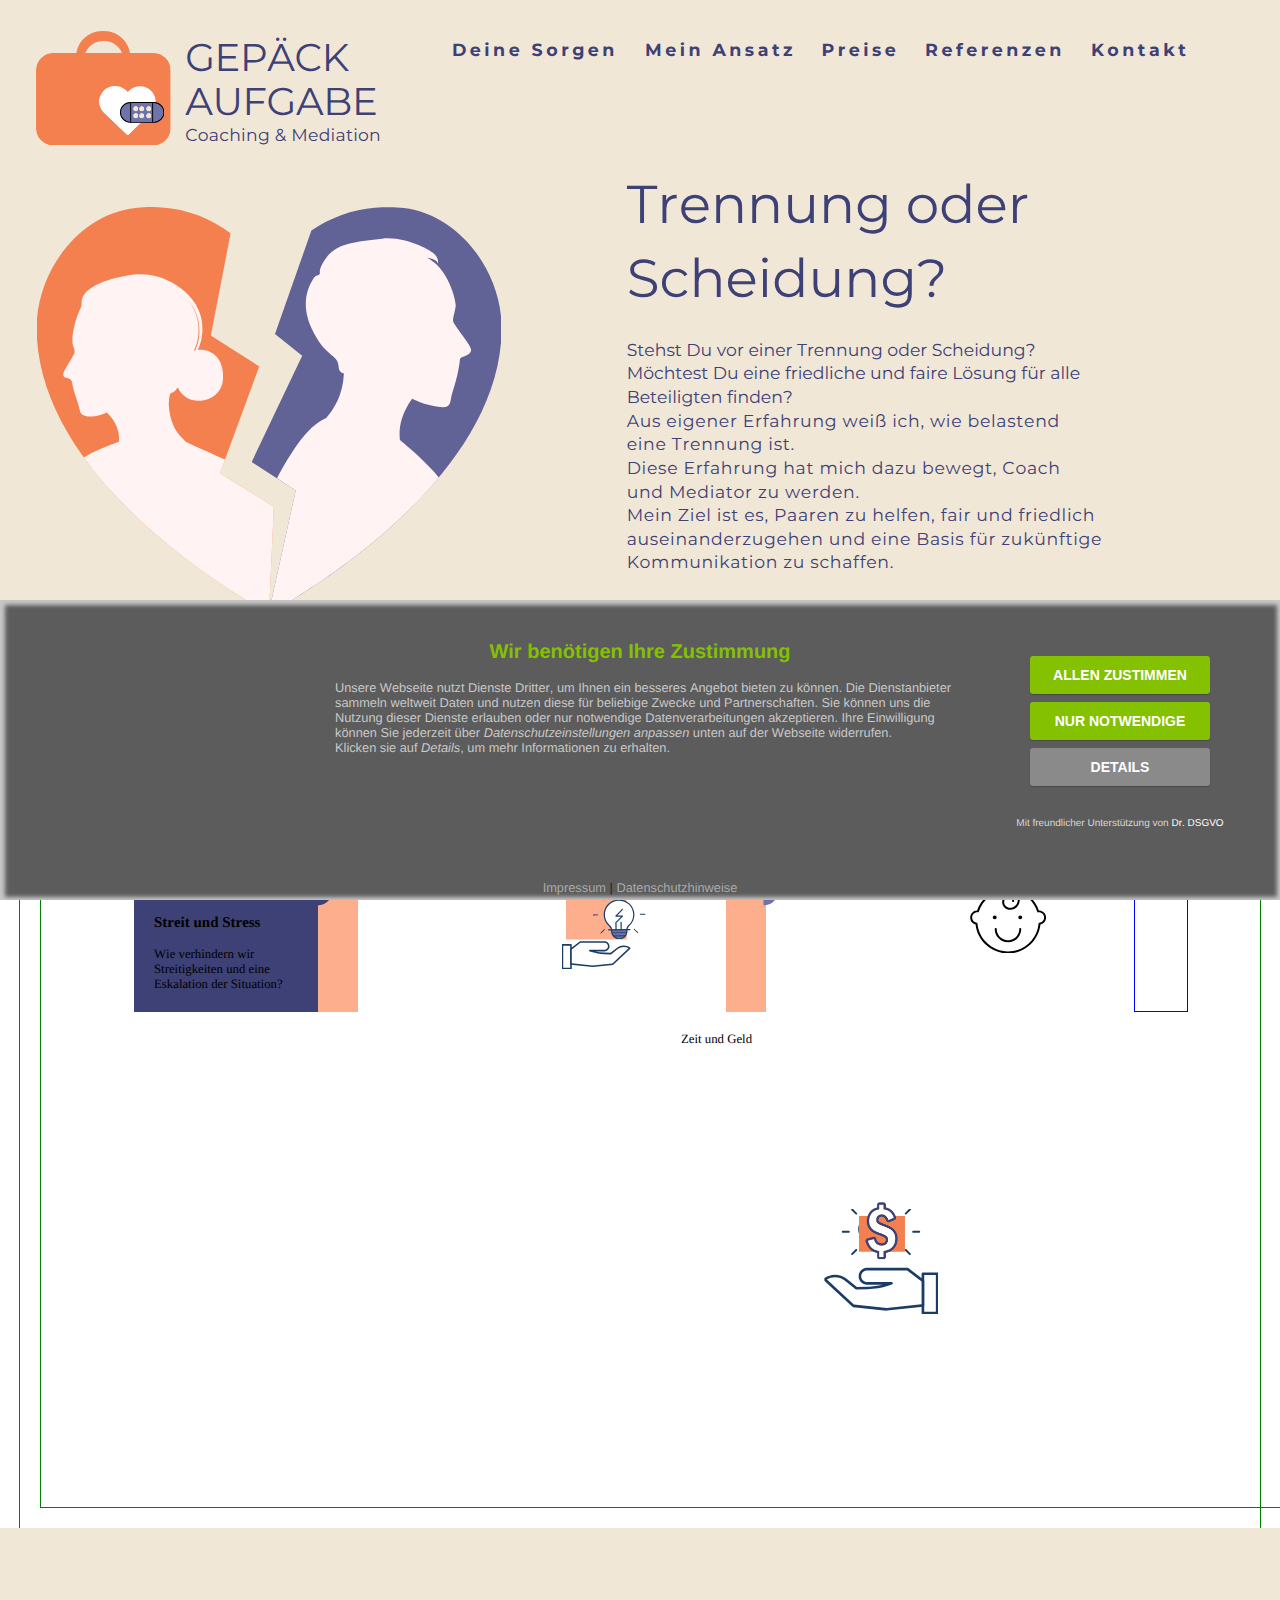
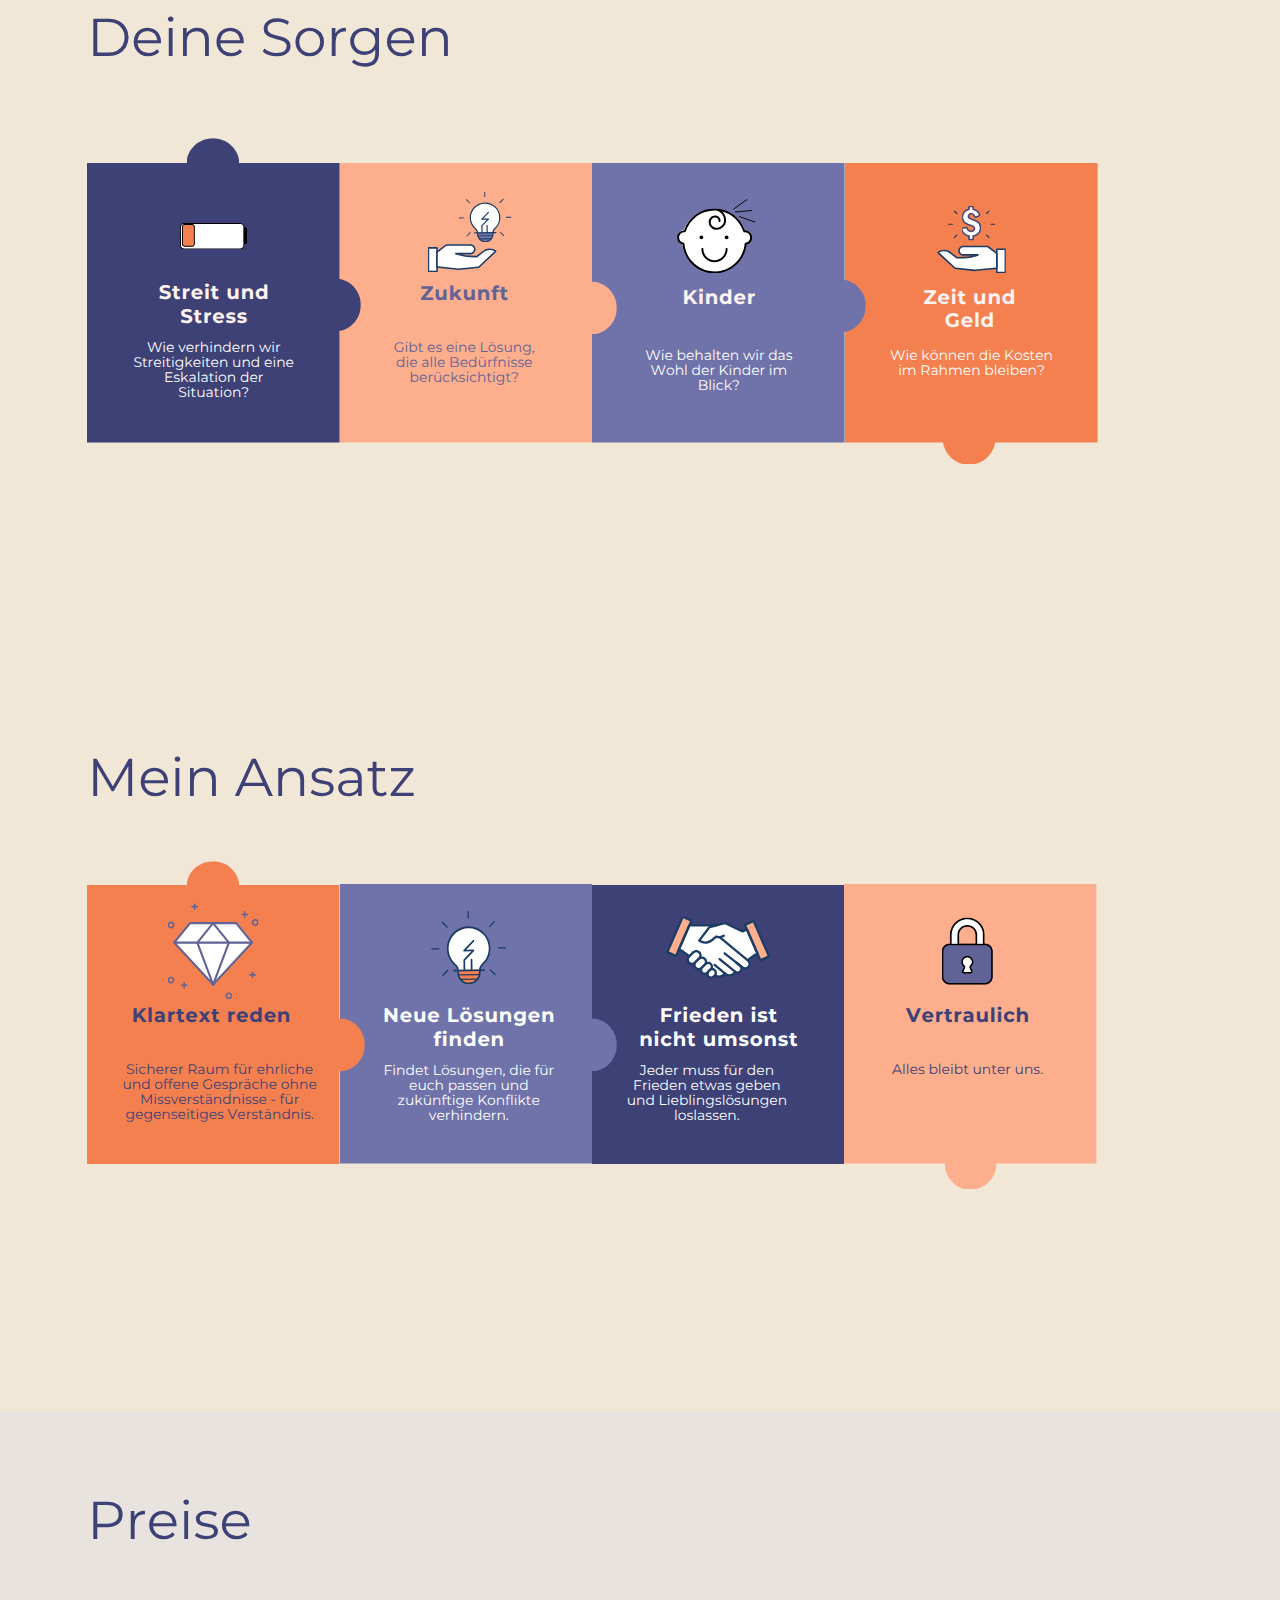
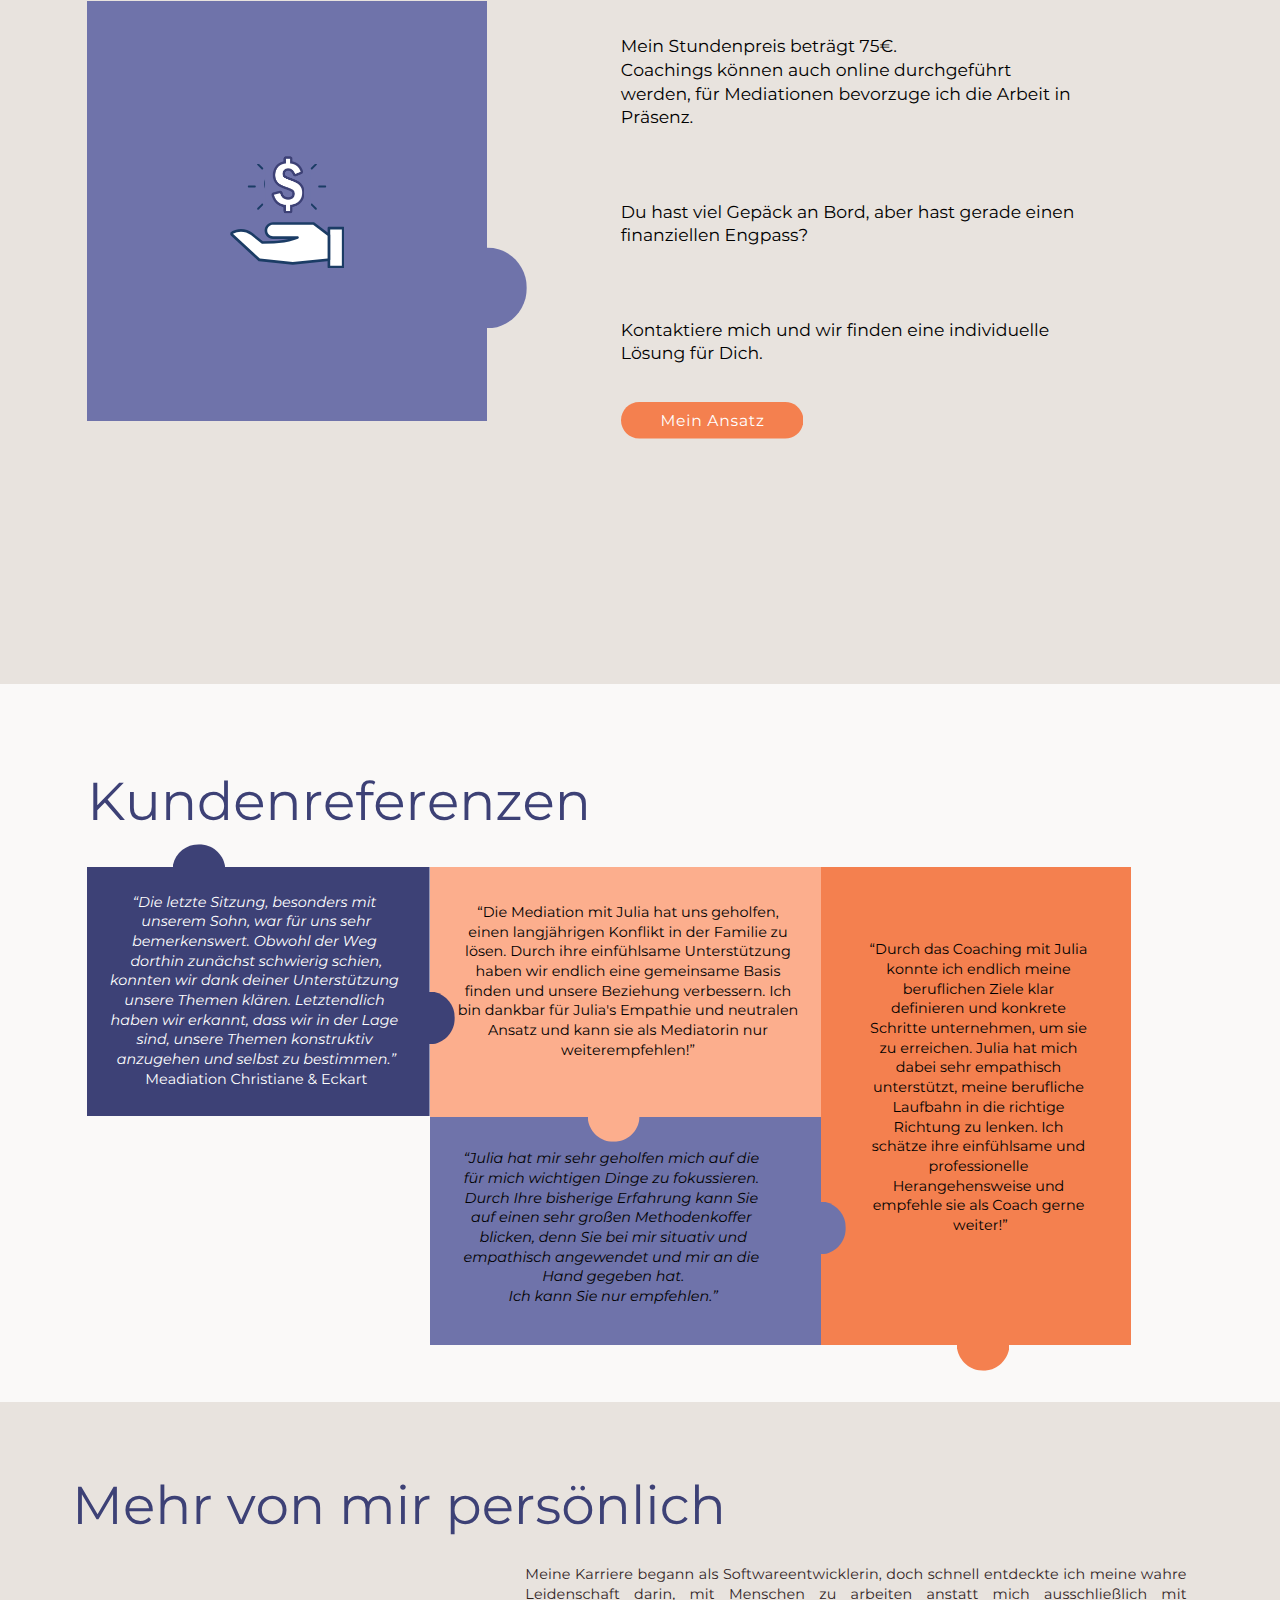
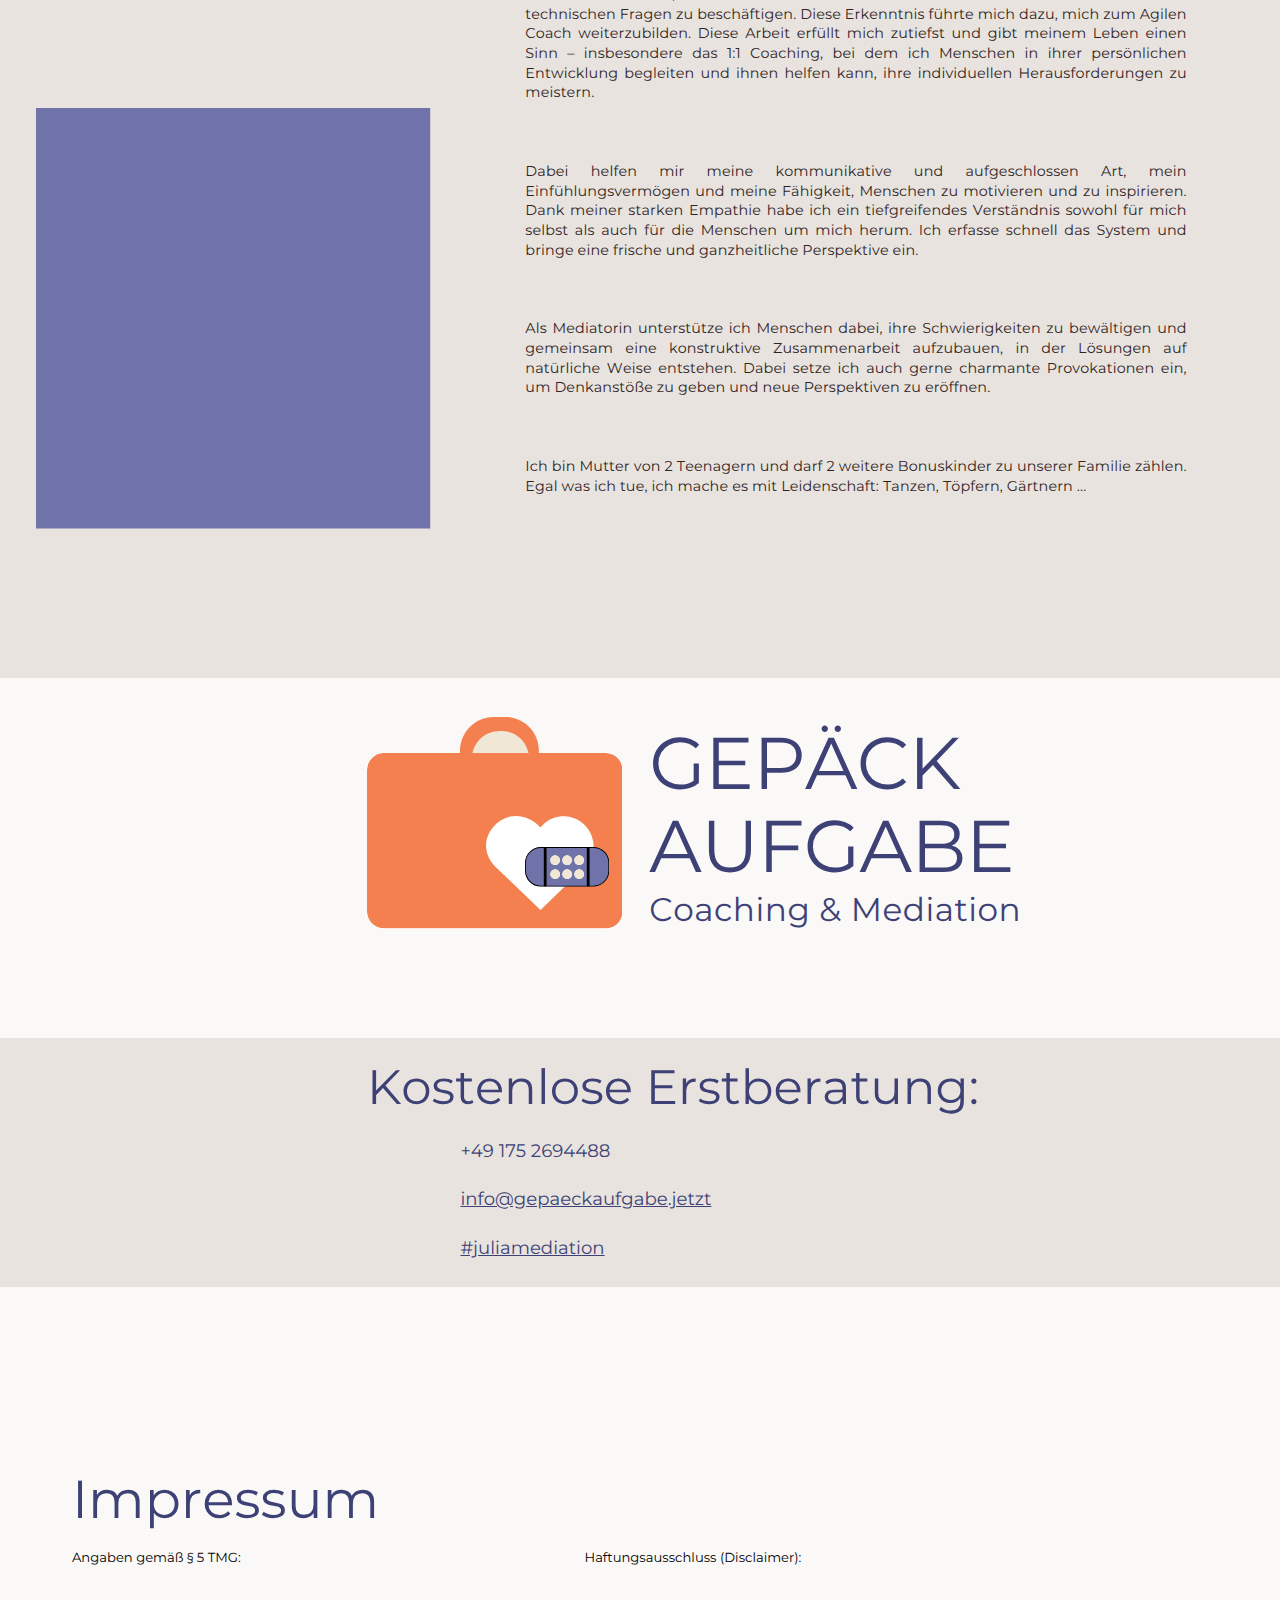
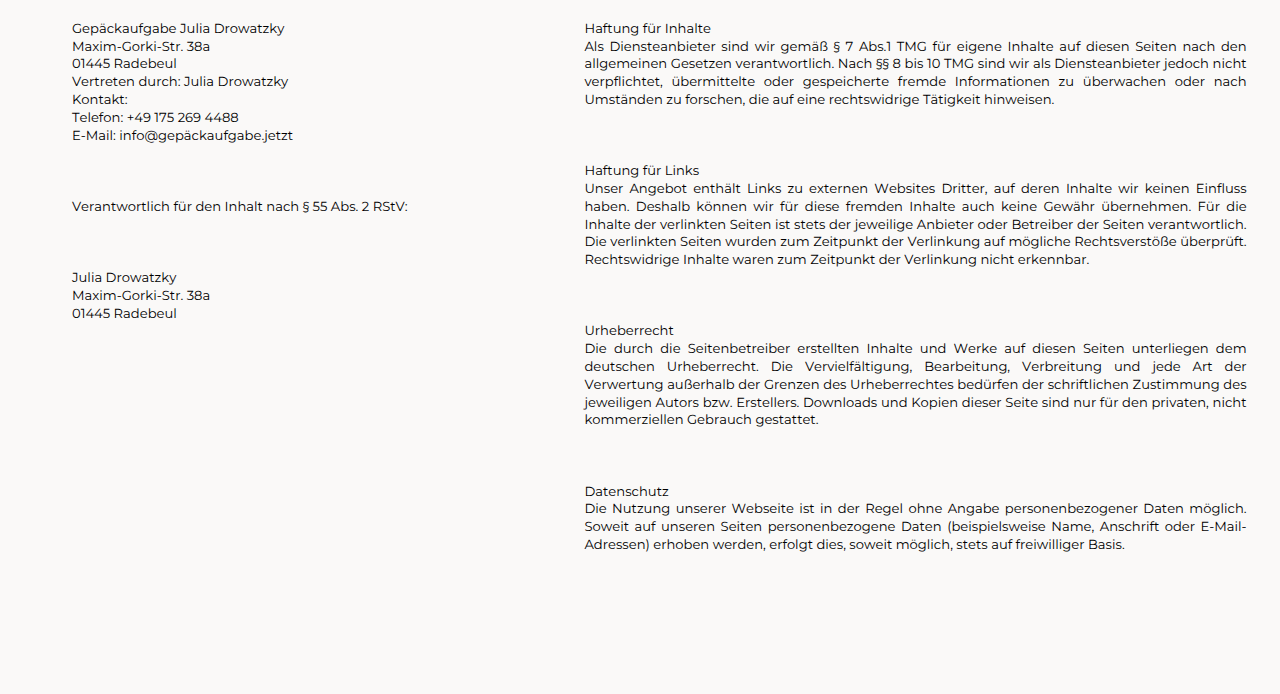
==== commit ffe01200: "adding flexbox.css and flexbox style in early version" ====
--- a/index.html
+++ b/index.html
@@ -20,6 +20,7 @@
 
         <link rel="stylesheet" type="text/css" href="css/fonts.css" />
         <link rel="stylesheet" type="text/css" href="css/main.css" />
+        <link rel="stylesheet" type="text/css" href="css/flexWorries.css" />
         <link rel="stylesheet" type="text/css" href="css/drdsgvo.css" />
 
         <noscript>  
@@ -49,9 +50,9 @@
                 var ca = document.cookie.split(';');
                 for (var i = 0; i < ca.length; i++) {
                     var c = ca[i];
-                    while (c.charAt(0) == ' ')
+                    while (c.charAt(0) === ' ')
                         c = c.substring(1, c.length);
-                    if (c.indexOf(nameEQ) == 0)
+                    if (c.indexOf(nameEQ) === 0)
                         return c.substring(nameEQ.length, c.length);
                 }
                 return null;
@@ -59,7 +60,7 @@
 
                 function drdsgvo_createPopup() {
                                         var da = document.getElementById("drdsgvo_div");
-                                        if (da && da != null) {
+                                        if (da) {
                                                                     drdsgvo_callback1();
                                                                     return true;
                                                                 }
@@ -79,7 +80,7 @@
                 var drdsgvodone = 0;
                 var lastprop = "";
                 function drdsgvof(force) {
-                    if (drdsgvodone == 1 && force != 1) {
+                    if (drdsgvodone === 1 && force !== 1) {
                         return;
                     }
                     $("#imp_link").attr("href", drdsgvo_imp_link);
@@ -231,7 +232,7 @@
                     </div>
                 </div>
                 <div id="VfLa342bOPFqpvXi" style="display:grid;position:relative;grid-area:1 / 2 / 2 / 3;">
-                    <div id="FsrlXzr7Cc8ZUpn9">
+                    <div id="containerBaggage">
                         <div id="AQMv2ZfNyVz5uGOR" style="display:grid;position:relative;">
                             <div id="dRjZPnRTiCdXbPT4" style="display:grid;position:relative;">
                                 <div id="hmWkqPgPxlpo6ONN" style="z-index:16;">
@@ -408,7 +409,7 @@
                             </div>
                         </div>
                     </div>
-                    <div id="rB4PTsMdYN42LvHz" style="z-index:8;">
+                    <div id="containerWorries" style="z-index:8;">
                         <div id="x4BnavncOiK0l5Od" style="box-sizing:border-box;width:100%;height:100%;transform:rotate(0deg);">
                             <div id="ZOxS3SMO00plXB3j" style="opacity:1.0;display:flex;box-sizing:border-box;flex-direction:column;justify-content:flex-start;width:100%;height:100%;"><p id="TVsvSwzSLAFp8hVO" style="color:#3d4176;font-family:YAFdtQi73Xs-0;line-height:1.39460167em;text-align:center;letter-spacing:0.2em;"><a id="xwEzJpfNG5Yt0aYo" href="#sorgen" style="color:#3d4176;font-weight:700;pointer-events:all;" target="_self">Deine Sorgen
                                 </a>
@@ -416,7 +417,39 @@
                             </div>
                         </div>
                     </div>
-                    <div id="r94XKdkFZAsOZ5kl" style="z-index:7;">
+                    <div id="containerApproach" style="z-index:9;">
+                        <div id="FW3BWMNbyvzpB0xP" style="box-sizing:border-box;width:100%;height:100%;transform:rotate(0deg);">
+                            <div id="sRgPFAt7vuSR5TwI" style="opacity:1.0;display:flex;box-sizing:border-box;flex-direction:column;justify-content:flex-start;width:100%;height:100%;"><p id="Jq3CDhdruRDzbCsN" style="color:#3d4176;font-family:YAFdtQi73Xs-0;line-height:1.39460167em;text-align:center;letter-spacing:0.2em;"><a id="MYgpJrwQsoCIl1F0" href="#ansatz" style="color:#3d4176;font-weight:700;pointer-events:all;" target="_self">Mein Ansatz
+                                </a>
+                                </p>
+                            </div>
+                        </div>
+                    </div>
+                    <div id="containerPrices" style="z-index:14;">
+                        <div id="I5MZHrH7PNdmuVPu" style="box-sizing:border-box;width:100%;height:100%;transform:rotate(0deg);">
+                            <div id="YlWeAUVj36pWaAWS" style="opacity:1.0;display:flex;box-sizing:border-box;flex-direction:column;justify-content:flex-start;width:100%;height:100%;"><p id="duYn1PaD67s1ZLFu" style="color:#3d4176;font-family:YAFdtQi73Xs-0;line-height:1.39460167em;text-align:center;letter-spacing:0.2em;"><a id="Oqk4OAdEhvYFhNbC" href="#preise" style="color:#3d4176;font-weight:700;pointer-events:all;" target="_self">Preise
+                                </a>
+                                </p>
+                            </div>
+                        </div>
+                    </div>
+                    <div id="containerReferences" style="z-index:10;">
+                        <div id="msP0mSrxutnIS1qu" style="box-sizing:border-box;width:100%;height:100%;transform:rotate(0deg);">
+                            <div id="FLOxRzI1zTbGkDjM" style="opacity:1.0;display:flex;box-sizing:border-box;flex-direction:column;justify-content:flex-start;width:100%;height:100%;"><p id="bvx5dULJVcQgAqow" style="color:#3d4176;font-family:YAFdtQi73Xs-0;line-height:1.39460167em;text-align:center;letter-spacing:0.2em;"><a id="jLhwEI8uwmwkZqMz" href="#referenzen" style="color:#3d4176;font-weight:700;pointer-events:all;">Referenzen</a><br>
+                                </p>
+                            </div>
+                        </div>
+                    </div>
+                    <div id="containerContact" style="z-index:11;">
+                        <div id="YvQHCk1IDeJVPStf" style="box-sizing:border-box;width:100%;height:100%;transform:rotate(0deg);">
+                            <div id="sJ3uSWae2dlLEq3G" style="opacity:1.0;display:flex;box-sizing:border-box;flex-direction:column;justify-content:flex-start;width:100%;height:100%;"><p id="bh5w6mdqAweS82r8" style="color:#3d4176;font-family:YAFdtQi73Xs-0;line-height:1.39460167em;text-align:center;letter-spacing:0.2em;"><a id="zgpqK1Gej8pi5rZI" href="#kontakt" style="color:#3d4176;font-weight:700;pointer-events:all;" target="_self">Kontakt
+                                </a>
+                                </p>
+                            </div>
+                        </div>
+                    </div>
+
+                    <div id="containerImgLeftRight" style="z-index:7;">
                         <div id="TJQd1ZQ3dm8HapU0" style="padding-top:87.625%;transform:rotate(0deg);">
                             <div id="oTVmNnn3Vqk4KTbG" style="position:absolute;top:0px;left:0px;width:100%;height:100%;">
                                 <div id="qbssyr6xEB9xxI7A" style="width:100%;height:100%;opacity:1.0;">
@@ -428,37 +461,7 @@
                             </div>
                         </div>
                     </div>
-                    <div id="kTw3IIxusVp6f64I" style="z-index:9;">
-                        <div id="FW3BWMNbyvzpB0xP" style="box-sizing:border-box;width:100%;height:100%;transform:rotate(0deg);">
-                            <div id="sRgPFAt7vuSR5TwI" style="opacity:1.0;display:flex;box-sizing:border-box;flex-direction:column;justify-content:flex-start;width:100%;height:100%;"><p id="Jq3CDhdruRDzbCsN" style="color:#3d4176;font-family:YAFdtQi73Xs-0;line-height:1.39460167em;text-align:center;letter-spacing:0.2em;"><a id="MYgpJrwQsoCIl1F0" href="#ansatz" style="color:#3d4176;font-weight:700;pointer-events:all;" target="_self">Mein Ansatz
-                                </a>
-                                </p>
-                            </div>
-                        </div>
-                    </div>
-                    <div id="FlBjitKWo41GZ6ei" style="z-index:14;">
-                        <div id="I5MZHrH7PNdmuVPu" style="box-sizing:border-box;width:100%;height:100%;transform:rotate(0deg);">
-                            <div id="YlWeAUVj36pWaAWS" style="opacity:1.0;display:flex;box-sizing:border-box;flex-direction:column;justify-content:flex-start;width:100%;height:100%;"><p id="duYn1PaD67s1ZLFu" style="color:#3d4176;font-family:YAFdtQi73Xs-0;line-height:1.39460167em;text-align:center;letter-spacing:0.2em;"><a id="Oqk4OAdEhvYFhNbC" href="#preise" style="color:#3d4176;font-weight:700;pointer-events:all;" target="_self">Preise
-                                </a>
-                                </p>
-                            </div>
-                        </div>
-                    </div>
-                    <div id="dn7rvn3dIAsGOcnq" style="z-index:10;">
-                        <div id="msP0mSrxutnIS1qu" style="box-sizing:border-box;width:100%;height:100%;transform:rotate(0deg);">
-                            <div id="FLOxRzI1zTbGkDjM" style="opacity:1.0;display:flex;box-sizing:border-box;flex-direction:column;justify-content:flex-start;width:100%;height:100%;"><p id="bvx5dULJVcQgAqow" style="color:#3d4176;font-family:YAFdtQi73Xs-0;line-height:1.39460167em;text-align:center;letter-spacing:0.2em;"><a id="jLhwEI8uwmwkZqMz" href="#referenzen" style="color:#3d4176;font-weight:700;pointer-events:all;">Referenzen</a><br>
-                                </p>
-                            </div>
-                        </div>
-                    </div>
-                    <div id="z6iZ04SS23D9qMwj" style="z-index:11;">
-                        <div id="YvQHCk1IDeJVPStf" style="box-sizing:border-box;width:100%;height:100%;transform:rotate(0deg);">
-                            <div id="sJ3uSWae2dlLEq3G" style="opacity:1.0;display:flex;box-sizing:border-box;flex-direction:column;justify-content:flex-start;width:100%;height:100%;"><p id="bh5w6mdqAweS82r8" style="color:#3d4176;font-family:YAFdtQi73Xs-0;line-height:1.39460167em;text-align:center;letter-spacing:0.2em;"><a id="zgpqK1Gej8pi5rZI" href="#kontakt" style="color:#3d4176;font-weight:700;pointer-events:all;" target="_self">Kontakt
-                                </a>
-                                </p>
-                            </div>
-                        </div>
-                    </div>
+
                     <div id="mYR20LeDQhNjahh5" style="z-index:12;">
                         <div id="YNRu3Edjs4SpeWnV" style="box-sizing:border-box;width:100%;height:100%;transform:rotate(0deg);">
                             <div id="YQvyqDIT6Gooh3gx" style="opacity:1.0;display:flex;box-sizing:border-box;flex-direction:column;justify-content:flex-start;width:100%;height:100%;"><p id="eMSvQyjhPxoV4Bip" style="color:#3d4176;font-family:YAFdtQi73Xs-0;line-height:1.38726212em;"><span id="uSRgKAESeegsDVmX" style="color:#3d4176;">Trennung oder Scheidung?
@@ -468,15 +471,15 @@
                         </div>
                     </div>
                     <div id="GMS6lo8Sw1HQ0ANs" class="font-size-120-percent" style="z-index:13;">
-                        <div id="mCPjORjz00iloZVY" style="box-sizing:border-box;width:100%;height:100%;transform:rotate(0deg);">
+                        <div id="blockSeparationOrDivorce" style="box-sizing:border-box;width:100%;height:100%;transform:rotate(0deg);">
                             <div id="Z2KAE5r41Lj53WkU" style="opacity:1.0;display:flex;box-sizing:border-box;flex-direction:column;justify-content:flex-start;width:100%;height:100%;"><p id="eRMnnHQtifakFFLa" style="color:#3d4176;font-family:YAFdtQi73Xs-0;line-height:1.3671875em;"><span id="Wq7KXA4wsqOOXJhI" style="color:#3d4176;">Stehst Du vor einer Trennung oder Scheidung? Möchtest Du eine friedliche und faire Lösung für alle Beteiligten finden?
                                 </span>
-                                </p><p id="W9G0QP4doAfwcXMQ" style="color:#3d4176;font-family:YAFdtQi73Xs-0;line-height:1.3671875em;letter-spacing:0.04em;"><span id="cxz21Q9q19yw9f84" style="color:#3d4176;">Aus eigener Erfahrung weiß ich, wie belastend eine Trennung ist. 
+                                </p><p id="W9G0QP4doAfwcXMQ" style="color:#3d4176;font-family:YAFdtQi73Xs-0;line-height:1.3671875em;letter-spacing:0.04em;"><span id="cxz21Q9q19yw9f84" style="color:#3d4176;">Aus eigener Erfahrung weiß ich, wie belastend eine Trennung ist.
                                 </span><br>
-                                </p><p id="ABRY4rnNgRUnzad8" style="color:#3d4176;font-family:YAFdtQi73Xs-0;line-height:1.3671875em;letter-spacing:0.04em;"><span id="OsCNzku2eF9JD7gA" style="color:#3d4176;">Diese Erfahrung hat mich dazu bewegt, Coach und Mediator zu werden. 
+                                </p><p id="ABRY4rnNgRUnzad8" style="color:#3d4176;font-family:YAFdtQi73Xs-0;line-height:1.3671875em;letter-spacing:0.04em;"><span id="OsCNzku2eF9JD7gA" style="color:#3d4176;">Diese Erfahrung hat mich dazu bewegt, Coach und Mediator zu werden.
                                 </span><br>
                                 </p><p id="TpK9IRPyUhIpo8gM" style="color:#3d4176;font-family:YAFdtQi73Xs-0;line-height:1.3671875em;letter-spacing:0.04em;"><span id="qF0DTC524M6ljj8e" style="color:#3d4176;">Mein
-                                    Ziel ist es, Paaren zu helfen, fair und friedlich auseinanderzugehen 
+                                    Ziel ist es, Paaren zu helfen, fair und friedlich auseinanderzugehen
                                     und eine Basis für zukünftige Kommunikation zu schaffen.
                                 </span><br>
                                 </p><p id="nsIxW9hbHMiWYDTo" style="color:#3d4176;font-family:YAFdtQi73Xs-0;line-height:0.3671875em;white-space:pre;"><br>
@@ -513,12 +516,12 @@
                                 <div id="qWayz5TAt6eIbNWw" style="z-index:5;">
                                     <div id="rHxCE4FPOAvK6t4y" style="box-sizing:border-box;width:100%;height:100%;transform:rotate(0deg);">
 
-                                        <svg id="xT8Ws2x3hW2amAm0" 
-                                            viewBox="0 0 159.8452 32.0" 
-                                            preserveAspectRatio="none" 
+                                        <svg id="xT8Ws2x3hW2amAm0"
+                                            viewBox="0 0 159.8452 32.0"
+                                            preserveAspectRatio="none"
                                             style="width:100%;height:100%;opacity:1.0;overflow:hidden;position:absolute;top:0%;left:0%;background:url('data:image/png;base64,');">
                                             <g id="bls3DVb7NXCUgxSl" style="transform:scale(1, 1);">
-                                            <path id="W4CvRapviKwpfwZ6" d="M143.84522103,0 C152.68177652,0 159.84522103,7.16344404 159.84522103,16 C159.84522103,24.83655548 152.68177652,32 143.84522103,32 L16,32 C7.16344404,32 0,24.83655548 0,16 C0,7.16344404 7.16344404,0 16,0 Z" 
+                                            <path id="W4CvRapviKwpfwZ6" d="M143.84522103,0 C152.68177652,0 159.84522103,7.16344404 159.84522103,16 C159.84522103,24.83655548 152.68177652,32 143.84522103,32 L16,32 C7.16344404,32 0,24.83655548 0,16 C0,7.16344404 7.16344404,0 16,0 Z"
                                             style="fill:#f4804f;opacity:1.0;">
                                             </path>
                                             </g>
@@ -539,8 +542,242 @@
                         </div>
                     </div>
                 </div>
-            </section><a id="sorgen" aria-hidden="true" style="visibility:hidden;">
-            </a><section id="qisRNkJQ0wmX6Yn6" style="position:relative;overflow:hidden;display:grid;align-items:center;grid-template-columns:auto 100rem auto;z-index:0;margin-top:-1px;">
+            </section>
+            </a>
+
+
+            <section id="sectionFlexWorries">
+                <div id="worriesOuterBox">
+                    <div id="worriesFirstRow">
+                        Worries First Row
+                    </div>
+
+                    <div id="worriesSndRow">
+                        <div id="worriesInnerBox">
+                            <div class="sndRowBoxItem sndRowBoxItem--content" id="sndRowOne">
+                                <div>
+                                    <div id="jRi7a87Y7BiPwinK" style="display:grid;position:relative;grid-area:3 / 5 / 4 / 6;">
+                                        <div id="koT1pg9XqJipIHd9" style="display:grid;position:relative;grid-area:2 / 2 / 5 / 4;">
+                                            <div id="eYN2bVISpP79nwFT" style="z-index:21;">
+                                                <div id="RGPMQopDcwOFLqvC" style="padding-top:41.01526755%;transform:rotate(0deg);">
+                                                    <div id="VcoTBeUiC5JUykmc" style="position:absolute;top:0px;left:0px;width:100%;height:100%;"><svg id="tzu9YyYmh33gSman" viewBox="0 0 27.1561 11.1381" style="width:100%;height:100%;opacity:1.0;overflow:hidden;position:absolute;top:0%;left:0%;background:url('data:image/png;base64,');"><g id="iEhAWFyc2FM3K50P" style="transform:scale(1, 1);"><g id="DefqSbFi4hBse4F8" style="clip-path:url(#DXEMABRO8fpscfRx);"><clipPath id="DXEMABRO8fpscfRx"><path d="M1.58257441,0 L25.57352491,0 C25.99324974,0 26.39578373,0.16673504 26.69257401,0.46352531 26.98936428,0.76031559 27.15609932,1.16284958 27.15609932,1.58257441 L27.15609932,9.55557199 C27.15609932,9.97529682 26.98936428,10.37783081 26.69257401,10.67462109 26.39578373,10.97141136 25.99324974,11.1381464 25.57352491,11.1381464 L1.58257441,11.1381464 C1.16284958,11.1381464 0.76031559,10.97141136 0.46352531,10.67462109 0.16673504,10.37783081 0,9.97529682 0,9.55557199 L0,1.58257441 C0,1.16284958 0.16673504,0.76031559 0.46352531,0.46352531 0.76031559,0.16673504 1.16284958,0 1.58257441,0 Z">
+                                                    </path>
+                                                    </clipPath><path id="qsoLnns9nD2eE6K4" d="M1.58257441,0 L25.57352491,0 C25.99324974,0 26.39578373,0.16673504 26.69257401,0.46352531 26.98936428,0.76031559 27.15609932,1.16284958 27.15609932,1.58257441 L27.15609932,9.55557199 C27.15609932,9.97529682 26.98936428,10.37783081 26.69257401,10.67462109 26.39578373,10.97141136 25.99324974,11.1381464 25.57352491,11.1381464 L1.58257441,11.1381464 C1.16284958,11.1381464 0.76031559,10.97141136 0.46352531,10.67462109 0.16673504,10.37783081 0,9.97529682 0,9.55557199 L0,1.58257441 C0,1.16284958 0.16673504,0.76031559 0.46352531,0.46352531 0.76031559,0.16673504 1.16284958,0 1.58257441,0 Z" style="fill:#ffffff;opacity:1.0;">
+                                                    </path><path id="ncEVXHMgVigm7nR3" d="M1.58257441,0 L25.57352491,0 C25.99324974,0 26.39578373,0.16673504 26.69257401,0.46352531 26.98936428,0.76031559 27.15609932,1.16284958 27.15609932,1.58257441 L27.15609932,9.55557199 C27.15609932,9.97529682 26.98936428,10.37783081 26.69257401,10.67462109 26.39578373,10.97141136 25.99324974,11.1381464 25.57352491,11.1381464 L1.58257441,11.1381464 C1.16284958,11.1381464 0.76031559,10.97141136 0.46352531,10.67462109 0.16673504,10.37783081 0,9.97529682 0,9.55557199 L0,1.58257441 C0,1.16284958 0.16673504,0.76031559 0.46352531,0.46352531 0.76031559,0.16673504 1.16284958,0 1.58257441,0 Z" style="fill:none;stroke-linecap:butt;vector-effect:non-scaling-stroke;stroke:#000000;">
+                                                    </path>
+                                                    </g>
+                                                    </g>
+                                                    </svg>
+                                                    </div>
+                                                </div>
+                                            </div>
+                                            <div id="AxSMkhNqD6NHK3mb" style="z-index:22;">
+                                                <div id="rUi9Gc6DXX4vrP8N" style="padding-top:177.65769277%;transform:rotate(0deg);">
+                                                    <div id="LZw0GX0AjT2La5Cv" style="position:absolute;top:0px;left:0px;width:100%;height:100%;"><svg id="UuJ3wkr1Wxl6tQlI" viewBox="0 0 5.4037 9.6" style="width:100%;height:100%;opacity:1.0;overflow:hidden;position:absolute;top:0%;left:0%;background:url('data:image/png;base64,');"><g id="ApBOcuabrNHiFn9V" style="transform:scale(1, 1);"><g id="hvsbJCbbTvZbKTjs" style="clip-path:url(#c13QAwdZpWZZ8xYg);"><clipPath id="c13QAwdZpWZZ8xYg"><path d="M1.18694174,0 L4.21670854,0 C4.87223836,0 5.40365028,0.53141192 5.40365028,1.18694174 L5.40365028,8.41305864 C5.40365028,8.72785516 5.27859785,9.02975844 5.05600309,9.2523532 4.83340834,9.47494795 4.53150506,9.60000038 4.21670854,9.60000038 L1.18694174,9.60000038 C0.87214522,9.60000038 0.57024194,9.47494795 0.34764719,9.25235319 0.12505243,9.02975844 0,8.72785516 0,8.41305864 L0,1.18694174 C0,0.53141192 0.53141192,0 1.18694174,0 Z">
+                                                    </path>
+                                                    </clipPath><path id="fXEsCLQHmOvWpxBl" d="M1.18694174,0 L4.21670854,0 C4.87223836,0 5.40365028,0.53141192 5.40365028,1.18694174 L5.40365028,8.41305864 C5.40365028,8.72785516 5.27859785,9.02975844 5.05600309,9.2523532 4.83340834,9.47494795 4.53150506,9.60000038 4.21670854,9.60000038 L1.18694174,9.60000038 C0.87214522,9.60000038 0.57024194,9.47494795 0.34764719,9.25235319 0.12505243,9.02975844 0,8.72785516 0,8.41305864 L0,1.18694174 C0,0.53141192 0.53141192,0 1.18694174,0 Z" style="fill:#f4804f;opacity:1.0;">
+                                                    </path><path id="XZfDiT2EUfsQhwU0" d="M1.18694174,0 L4.21670854,0 C4.87223836,0 5.40365028,0.53141192 5.40365028,1.18694174 L5.40365028,8.41305864 C5.40365028,8.72785516 5.27859785,9.02975844 5.05600309,9.2523532 4.83340834,9.47494795 4.53150506,9.60000038 4.21670854,9.60000038 L1.18694174,9.60000038 C0.87214522,9.60000038 0.57024194,9.47494795 0.34764719,9.25235319 0.12505243,9.02975844 0,8.72785516 0,8.41305864 L0,1.18694174 C0,0.53141192 0.53141192,0 1.18694174,0 Z" style="fill:none;stroke-linecap:butt;vector-effect:non-scaling-stroke;stroke:#000000;">
+                                                    </path>
+                                                    </g>
+                                                    </g>
+                                                    </svg>
+                                                    </div>
+                                                </div>
+                                            </div>
+                                        </div>
+                                        <div id="skNB4E3pRLRVVliO" style="z-index:20;">
+                                            <div id="C01kKRdWn6o1Kofq" style="padding-top:264.84055857%;transform:rotate(0deg);">
+                                                <div id="Xe2gzGGloSrIDGbd" style="position:absolute;top:0px;left:0px;width:100%;height:100%;"><svg id="AmvfH1xS6RaJLJx2" viewBox="0 0 2.8222 7.4744" style="width:100%;height:100%;opacity:1.0;overflow:hidden;position:absolute;top:0%;left:0%;background:url('data:image/png;base64,');"><g id="cCGo5e6mWTcQn656" style="transform:scale(1, 1);"><g id="Y8doB0DfEu406n8N" style="clip-path:url(#xlQVb12b2JEydRuY);"><clipPath id="xlQVb12b2JEydRuY"><path d="M1.41111112,0 L1.41111112,0 C2.19044627,0 2.82222223,0.63177597 2.82222223,1.41111112 L2.82222223,6.06327796 C2.82222223,6.84261311 2.19044627,7.47438908 1.41111112,7.47438908 L1.41111112,7.47438908 C0.63177597,7.47438907 0,6.84261311 0,6.06327796 L0,1.41111112 C0,0.63177597 0.63177597,0 1.41111112,0 Z">
+                                                </path>
+                                                </clipPath><path id="iASjY3n2bfZYXbZi" d="M1.41111112,0 L1.41111112,0 C2.19044627,0 2.82222223,0.63177597 2.82222223,1.41111112 L2.82222223,6.06327796 C2.82222223,6.84261311 2.19044627,7.47438908 1.41111112,7.47438908 L1.41111112,7.47438908 C0.63177597,7.47438907 0,6.84261311 0,6.06327796 L0,1.41111112 C0,0.63177597 0.63177597,0 1.41111112,0 Z" style="fill:#000000;opacity:1.0;">
+                                                </path><path id="uTGnzYDweKJA6E4U" d="M1.41111112,0 L1.41111112,0 C2.19044627,0 2.82222223,0.63177597 2.82222223,1.41111112 L2.82222223,6.06327796 C2.82222223,6.84261311 2.19044627,7.47438908 1.41111112,7.47438908 L1.41111112,7.47438908 C0.63177597,7.47438907 0,6.84261311 0,6.06327796 L0,1.41111112 C0,0.63177597 0.63177597,0 1.41111112,0 Z" style="fill:none;stroke-linecap:butt;vector-effect:non-scaling-stroke;stroke:#000000;">
+                                                </path>
+                                                </g>
+                                                </g>
+                                                </svg>
+                                                </div>
+                                            </div>
+                                        </div>
+                                    </div>
+                                </div>
+                                <div>
+                                    <p>
+                                        <h3>Streit und Stress</h3>
+                                    </p>
+                                    <p>
+                                        Wie verhindern wir Streitigkeiten und eine Eskalation der Situation?
+                                    </p>
+                                </div>
+                            </div>
+                            <div class="sndRowBoxItem sndRowBoxItem--halfCircleLeft" id="sndRowTwo">
+                                <div class="halfCircleLeft"></div>
+                            </div>
+
+                            <div class="sndRowBoxItem sndRowBoxItem--halfCircleTop" id="sndRowTwoOne">
+                            </div>
+                            <div class="sndRowBoxItem sndRowBoxItem--content" id="sndRowThree">
+                                Zukunft
+                                <div id="idJeSnMOaGwX8vi2" style="display:grid;position:relative;grid-area:3 / 5 / 4 / 6;">
+                                    <div id="Wx7aodwf5FRiWQgM" style="z-index:29;">
+                                        <div id="cT5lIQobZgkSLQRH" style="padding-top:97%;transform:rotate(0deg);">
+                                            <div id="zSbyQ3BgO2NmeHw2" style="position:absolute;top:0px;left:0px;width:100%;height:100%;">
+                                                <div id="XPxzhiy8RBfPnXhU" style="width:100%;height:100%;opacity:1.0;">
+                                                    <div id="LapvECTah0UgzmVf" style="transform:scale(1, 1);width:100%;height:100%;overflow:hidden;position:relative;">
+                                                        <div id="v3cJ6hFK7roJq0tI" style="width: calc(100% * max(1, var(--scale-fill, 1))); height: calc(100% / min(1, var(--scale-fill, 1))); position: absolute; top: 50%; left: 50%; opacity: 1; animation: none;"><img src="./img/93fe6453fb42a495ef4343091e0c625d.svg" alt="Light Bulb Icon" loading="lazy" style="width:100%;height:100%;display:block;object-fit:cover;object-position:50% 50%;transform:translate(-50%, -50%) rotate(0deg);">
+                                                        </div>
+                                                    </div>
+                                                </div>
+                                            </div>
+                                        </div>
+                                    </div>
+                                    <div id="CVqoMdxQSSNwir06" style="z-index:28;">
+                                        <div id="jbCETdsChPQc1fS7" style="padding-top:71.49809274%;transform:rotate(0deg);">
+                                            <div id="cImsKJ1xlvOsGDcs" style="position:absolute;top:0px;left:0px;width:100%;height:100%;"><svg id="wVnGDOVhWDOSM788" viewBox="0 0 25.6533 18.3416" style="width:100%;height:100%;opacity:1.0;overflow:hidden;position:absolute;top:0%;left:0%;background:url('data:image/png;base64,');"><g id="OfWoroPBhWKxhhH6" style="transform:scale(1, 1);"><path id="iXlG8Xbpqcwv7I77" d="M0,0 L25.65332168,0 L25.65332168,18.34163572 L0,18.34163572 Z" style="fill:#fcae8d;opacity:1.0;">
+                                            </path>
+                                            </g>
+                                            </svg>
+                                            </div>
+                                        </div>
+                                    </div>
+                                    <div id="JVuYkoxMsIGS1af2" style="z-index:27;">
+                                        <div id="u51JGHmhCARS0OG6" style="padding-top:91.5%;transform:rotate(0deg);">
+                                            <div id="Kv5YANU1Fb43qLOc" style="position:absolute;top:0px;left:0px;width:100%;height:100%;">
+                                                <div id="ItntSUWU21L2x2OF" style="width:100%;height:100%;opacity:1.0;">
+                                                    <div id="GaKzYP8NBgc1ZH3Z" style="transform:scale(1, 1);width:100%;height:100%;overflow:hidden;position:relative;">
+                                                        <div id="eb5kstbZryWFsvBW" style="width: calc(100% * max(1, var(--scale-fill, 1))); height: calc(100.49619999% / min(1, var(--scale-fill, 1))); position: absolute; top: 50%; left: 50%; opacity: 1; animation: none;"><img src="./img/160a13f5108086e5ed898a24e7d9df6e.svg" alt="Heart on Hand Icon" loading="lazy" style="width:100%;height:100%;display:block;object-fit:cover;object-position:50% 50%;transform:translate(-50%, -50%) rotate(0deg);">
+                                                        </div>
+                                                    </div>
+                                                </div>
+                                            </div>
+                                        </div>
+                                    </div>
+                                </div>
+                            </div>
+                            <div class="sndRowBoxItem sndRowBoxItem--halfCircleLeft" id="sndRowFour">
+                                <div class="halfCircleLeft"></div>
+                            </div>
+                            <div class="sndRowBoxItem sndRowBoxItem--halfCircleTop" id="sndRowFourOne">
+                            </div>
+                            <div class="sndRowBoxItem sndRowBoxItem--content" id="sndRowFive">
+                                Kinder
+                                <div id="M3bb0QMt7JvfwAlo" style="display:grid;position:relative;grid-area:4 / 5 / 8 / 9;">
+                                    <div id="le02OZNd4OUhc8tP" style="z-index:18;">
+                                        <div id="AvJgfmi1ROf23XIP" style="padding-top:85.875%;transform:rotate(0deg);">
+                                            <div id="nqNA7DCO20n0agF9" style="position:absolute;top:0px;left:0px;width:100%;height:100%;">
+                                                <div id="ZyLvEND7HYdVYjLo" style="width:100%;height:100%;opacity:1.0;">
+                                                    <div id="KC8P3NnbouJuHpLB" style="transform:scale(1, 1);width:100%;height:100%;overflow:hidden;position:relative;">
+                                                        <div id="ODIcecN3epx0iCVc" style="width: calc(100% * max(1, var(--scale-fill, 1))); height: calc(100% / min(1, var(--scale-fill, 1))); position: absolute; top: 50%; left: 50%; opacity: 1; animation: none;"><img src="./img/44044eed6f536ee308ed4f2d62400132.svg" alt="Baby Icon" loading="lazy" style="width:100%;height:100%;display:block;object-fit:cover;object-position:50% 50%;transform:translate(-50%, -50%) rotate(0deg);">
+                                                        </div>
+                                                    </div>
+                                                </div>
+                                            </div>
+                                        </div>
+                                    </div>
+                                    <div id="AAOEZlJg6gq6V8eD" style="z-index:15;">
+                                        <div id="EsR8lPJsex2kn0NW" style="padding-top:97.53208292%;transform:rotate(0deg);">
+                                            <div id="cIv5kyOT3bME5HXk" style="position:absolute;top:0px;left:0px;width:100%;height:100%;"><svg id="FatVxgeyaMP3Hg1c" viewBox="0 0 65.6194 64.0" style="width:100%;height:100%;opacity:1.0;overflow:hidden;position:absolute;top:0%;left:0%;background:url('data:image/png;base64,');"><g id="KHW5jyQdfQQc4s8k" style="transform:scale(1, 1);"><path id="CzcI8g3wxMV2UGms" d="M32.8097166,0 C14.68941056,0 0,14.32688808 0,32 C0,49.67311096 14.68941056,64 32.8097166,64 C50.93002166,64 65.6194332,49.67311096 65.6194332,32 C65.6194332,14.32688808 50.93002166,0 32.8097166,0 Z" style="fill:#ffffff;opacity:1.0;">
+                                            </path>
+                                            </g>
+                                            </svg>
+                                            </div>
+                                        </div>
+                                    </div>
+                                    <div id="e782uWIRwmuXva3T" style="z-index:24;">
+                                        <div id="fp8iFF9Ph2mW6vhu" style="padding-top:14.75691606%;transform:rotate(0deg);">
+                                            <div id="fRYDSOiOszSEzUAa" style="position:absolute;top:0px;left:0px;width:100%;height:100%;"><svg id="JCNGhxE1uopkB4vC" viewBox="0 0 18.252178574656682 2.693458672207214" preserveAspectRatio="none" style="display:block;width:100%;height:100%;overflow:visible;opacity:1.0;min-height:1px;stroke:#000000;fill:#000000;background:url('data:image/png;base64,');"><g id="Me5HrKhFpJkvxP6W"><path d="M0.04654497,2.19562982 L18.2056336,0.49782885" style="fill:none;stroke-width:1px;stroke-linecap:butt;">
+                                            </path>
+                                            </g>
+                                            </svg>
+                                            </div>
+                                        </div>
+                                    </div>
+                                    <div id="WbpFWxxno4D1ktNx" style="z-index:16;">
+                                        <div id="ll9zwzwlU6fWEoLd" style="padding-top:124.54829258%;transform:rotate(0deg);">
+                                            <div id="nLzP9xJS7Aq7Vtoq" style="position:absolute;top:0px;left:0px;width:100%;height:100%;"><svg id="z5vV9S4L47u6NPPX" viewBox="0 0 64.0 79.7109" style="width:100%;height:100%;opacity:1.0;overflow:hidden;position:absolute;top:0%;left:0%;background:url('data:image/png;base64,');"><g id="AbT4ylZW4xL0MV07" style="transform:scale(1, 1);"><path id="d0033VCNhwk0eyGX" d="M32,0 C14.32688808,0 0,17.84389449 0,39.85545363 C0,61.86701157 14.32688808,79.71090725 32,79.71090725 C49.67311096,79.71090725 64,61.86701157 64,39.85545363 C64,17.84389449 49.67311096,0 32,0 Z" style="fill:#ffffff;opacity:1.0;">
+                                            </path>
+                                            </g>
+                                            </svg>
+                                            </div>
+                                        </div>
+                                    </div>
+                                    <div id="U285RGQ9eA4BesF6" style="z-index:17;">
+                                        <div id="ni4NarDF8Fe6t4wu" style="padding-top:103.35692107%;transform:rotate(0deg);">
+                                            <div id="yv8MkuljjsuLRrdg" style="position:absolute;top:0px;left:0px;width:100%;height:100%;"><svg id="p7Ng1wtJxl6mHHp4" viewBox="0 0 64.0 66.1484" style="width:100%;height:100%;opacity:1.0;overflow:hidden;position:absolute;top:0%;left:0%;background:url('data:image/png;base64,');"><g id="MjfwgJ4qcq8nH5HF" style="transform:scale(1, 1);"><path id="kySi46670kJJW38q" d="M32,0 C14.32688808,0 0,14.80783041 0,33.07421474 C0,51.34059809 14.32688808,66.14842948 32,66.14842948 C49.67311096,66.14842948 64,51.34059809 64,33.07421474 C64,14.80783041 49.67311096,0 32,0 Z" style="fill:#ffffff;opacity:1.0;">
+                                            </path>
+                                            </g>
+                                            </svg>
+                                            </div>
+                                        </div>
+                                    </div>
+                                </div>
+                            </div>
+                            <div class="sndRowBoxItem sndRowBoxItem--halfCircleLeft" id="sndRowSix">
+                            </div>
+                            <div class="sndRowBoxItem sndRowBoxItem--halfCircleTop" id="sndRowSixOne">
+                            </div>
+                            <div class="sndRowBoxItem sndRowBoxItem--content" id="sndRowSeven">
+                                Zeit und Geld
+
+                                <div id="WIXsq7U7sGlmAFVe" style="display:grid;position:relative;">
+                                    <div id="Vo8iYa4Z8JDnyetn" style="display:grid;position:relative;grid-area:3 / 3 / 4 / 4;">
+                                        <div id="Ycs04PPfzYERsRKk" style="z-index:11;">
+                                            <div id="oXu2NMqoHr4oIwRY" style="padding-top:186.46112601%;transform:rotate(0deg);">
+                                                <div id="XKdIW4oicU0XfSGy" style="position:absolute;top:0px;left:0px;width:100%;height:100%;">
+                                                    <div id="LqpkyJH1SeWmBaXD" style="width:100%;height:100%;opacity:1.0;">
+                                                        <div id="YppwUEsZUhtc6A32" style="transform:scale(1, 1);width:100%;height:100%;overflow:hidden;position:relative;">
+                                                            <div id="h5E4wz5Zo82s9mH1" style="width: calc(100% * max(1, var(--scale-fill, 1))); height: calc(100% / min(1, var(--scale-fill, 1))); position: absolute; top: 50%; left: 50%; opacity: 1; animation: none;"><img src="./img/8a554e970438147e39314c70551a8835.png" loading="lazy" style="width:100%;height:100%;display:block;object-fit:cover;object-position:50% 50%;transform:translate(-50%, -50%) rotate(0deg);">
+                                                            </div><svg id="EHQVgHrZH9bzwj0T" viewBox="0 0 35.13051788263417 65.50475921547469" preserveAspectRatio="none" style="width:100%;height:100%;opacity:1.0;overflow:hidden;position:absolute;top:0%;left:0%;background:url('data:image/png;base64,');"><g id="ZxKpTpF5t4RmQlrN" style="transform:scale(1, 1);"><g id="YMa0TIA0ydwuMeoJ" style="clip-path:url(#AilLDaVoFCmnVcNB);"><clipPath id="AilLDaVoFCmnVcNB"><path d="M0,0 L35.13051605,0 L35.13051605,65.50476074 L0,65.50476074 Z">
+                                                        </path>
+                                                        </clipPath><path id="jmt1F8msIS4ITYmB" d="M0,0 L35.13051605,0 L35.13051605,65.50476074 L0,65.50476074 Z" style="fill:none;stroke:transparent;">
+                                                        </path>
+                                                            <path id="hGrgvMojP54FtERU" d="M0,0 L35.13051605,0 L35.13051605,65.50476074 L0,65.50476074 Z" style="fill:none;stroke-linecap:butt;vector-effect:non-scaling-stroke;stroke:#000000;">
+                                                        </path>
+                                                        </g>
+                                                        </g>
+                                                        </svg>
+                                                        </div>
+                                                    </div>
+                                                </div>
+                                            </div>
+                                        </div>
+                                        <div id="EMi7YnqN8kzGqZ19" style="display:grid;position:relative;grid-area:3 / 2 / 5 / 5;">
+                                            <div id="mgooX4OFhs0uPQDY" style="z-index:9;">
+                                                <div id="RWBVRwvEz04RFPQP" style="padding-top:91.5%;transform:rotate(0deg);">
+                                                    <div id="mrmp8p330jQkQUyU" style="position:absolute;top:0px;left:0px;width:100%;height:100%;">
+                                                        <div id="bS4qcHLKmBVnod45" style="width:100%;height:100%;opacity:1.0;">
+                                                            <div id="xZvykq1e4nIjqQpx" style="transform:scale(-1, 1);width:100%;height:100%;overflow:hidden;position:relative;">
+                                                                <div id="aj8VVV7869uYrzDh" style="width: calc(100% * max(1, var(--scale-fill, 1))); height: calc(100.49619999% / min(1, var(--scale-fill, 1))); position: absolute; top: 50%; left: 50%; opacity: 1; animation: none;"><img src="./img/160a13f5108086e5ed898a24e7d9df6e.svg" alt="Heart on Hand Icon" loading="lazy" style="width:100%;height:100%;display:block;object-fit:cover;object-position:50% 50%;transform:translate(-50%, -50%) rotate(0deg);">
+                                                                </div>
+                                                            </div>
+                                                        </div>
+                                                    </div>
+                                                </div>
+                                            </div>
+                                            <div id="QWX6LfounX9AEyI2" style="z-index:10;">
+                                                <div id="EJYXsnIm0zJeIVK3" style="padding-top:77.96610169%;transform:rotate(0deg);">
+                                                    <div id="ABSHz87um64WbQnt" style="position:absolute;top:0px;left:0px;width:100%;height:100%;"><svg id="HKxdifbesmWxuDho" viewBox="0 0 11.6715 9.0998" style="width:100%;height:100%;opacity:1.0;overflow:hidden;position:absolute;top:0%;left:0%;background:url('data:image/png;base64,');"><g id="U9sINGHzvk1VvTav" style="transform:scale(1, 1);">
+                                                        <path id="RLIs3JeaAQ1urpsA" d="M0,0 L11.67148588,0 L11.67148588,9.09980255 L0,9.09980255 Z" style="fill:#f4804f;opacity:1.0;">
+                                                    </path>
+                                                    </g>
+                                                    </svg>
+                                                    </div>
+                                                </div>
+                                            </div>
+                                        </div>
+                                    </div>
+                                </div>
+                            </div>
+                        </div>
+                    </div>
+                    <div id="worriesThrdRow">
+                        Thrd Row
+                    </div>
+                </div>
+            </section>
+            <section id="sectionYourWorries" style="position:relative;overflow:hidden;display:grid;align-items:center;grid-template-columns:auto 100rem auto;z-index:0;margin-top:-1px;">
+
+
+
                 <div id="qVF7L7PuHnNiVBlN" style="grid-area:1 / 1 / 2 / 4;display:grid;position:absolute;min-height:100%;min-width:100%;">
                     <div id="EUueceoHHp3RJBvd" style="z-index:0;">
                         <div id="CVbFrGievUle0oqJ" style="box-sizing:border-box;width:100%;height:100%;transform:rotate(0deg);">
@@ -1851,8 +2088,10 @@
                             <div id="jQOGF7VCGJjy0RQv" style="z-index:6;">
                                 <div id="bQVhi2t97j9Etbvx" style="box-sizing:border-box;width:100%;height:100%;transform:rotate(0deg);">
                                     <div id="NBpiEoZ4XKsMMh83" style="opacity:1.0;display:flex;box-sizing:border-box;flex-direction:column;justify-content:flex-start;width:100%;height:100%;">
-                                        <p id="IFoGx9z3O7axpFbY" style="color:#3d4176;font-family:YAFdtQi73Xs-0;line-height:1.3946353em;"><span id="ARF6axPJcKc70VlQ" style="color:#3d4176;">
-                                          <a href="tel:+491752694488">+49 175 2694488</a>
+                                        <p id="IFoGx9z3O7axpFbY" style="color:#3d4176;font-family:YAFdtQi73Xs-0;line-height:1.3946353em;">
+                                            <span id="ARF6axPJcKc70VlQ" style="color:#3d4176;">
+                                                <a href="tel:+491752694488">+49 175 2694488</a>
+                                            </span>
                                         </p>
                                     </div>
                                 </div>
--- a/css/main.css
+++ b/css/main.css
@@ -1,14 +1,31 @@
-:root {  --ffsd: 0px;  --1vw: calc((100vw - var(--sbw, 0px)) / 100);  --1vh: var(--inner1Vh, 1vh);}
-@media (prefers-reduced-motion: reduce) {  .animated {    animation: none !important;  }
+:root {
+  --sbw: 0px;
+  --ffsd: 0px;
+  --bfso: 1;
+  --rfso: 1;
+  --1vw: calc((100vw - var(--sbw, 0px)) / 100);
+  --1vh: var(--inner1Vh, 1vh);
 }
-html {  zoom: var(--rzf, 1);  font-size: max(calc(min(var(--1vw, 1vw), 13.66px) * var(--rfso, 1)), var(--minfs, 0px));  -webkit-text-size-adjust: 100%;  scroll-behavior: smooth;}
+
+
+
+@media (prefers-reduced-motion: reduce) {
+  .animated {    animation: none !important;  }
+}
+html {
+  zoom: var(--rzf, 1);
+  font-size: max(calc(min(var(--1vw, 1vw), 13.66px) * var(--rfso, 1)), var(--minfs, 0px));
+  -webkit-text-size-adjust: 100%;
+  scroll-behavior: smooth;}
+
 body {  font-size: calc(1rem * var(--bfso, 1));}
 body, html, p, ul, ol, li {  margin: 0;  padding: 0;  font-synthesis: none;  font-kerning: none;  font-variant-ligatures: none;  font-feature-settings: "kern" 0, "calt" 0, "liga" 0, "clig" 0, "dlig" 0, "hlig" 0;  font-family: unset;  -webkit-font-smoothing: subpixel-antialiased;  -moz-osx-font-smoothing: grayscale;  text-rendering: geometricprecision;  white-space: normal;}
 li {  text-align: unset;}
 a {  text-decoration: none;  color: inherit;}
 img {  -webkit-user-drag: none;  -moz-user-drag: none;  -o-user-drag: none;  user-drag: none;  -webkit-touch-callout: none;}
 
-@media (max-width: 375px) {  #GdiNHwC8pPGnAf0E {    grid-area: 2 / 2 / 3 / 3;    position: relative;  }
+@media (max-width: 375px) {
+  #GdiNHwC8pPGnAf0E {    grid-area: 2 / 2 / 3 / 3;    position: relative;  }
   #oYmEpWSfR98Tgbhr {    grid-template-columns: 0 638.14604787%;    left: -269.07302394%;    grid-template-rows: 0 100%;  }
   #hmWkqPgPxlpo6ONN {    grid-area: 2 / 2 / 5 / 5;    position: relative;  }
   #GXfo4LpfyrsAHfgn {    grid-area: 3 / 3 / 4 / 4;    position: relative;  }
@@ -44,28 +61,28 @@
   #PAz2PFwYgeSJuvtT {    min-width: 56.64867595rem;  }
   #JCoDrKN2GQkPN6gM {    grid-area: 7 / 3 / 9 / 8;    position: relative;  }
   #AQMv2ZfNyVz5uGOR {    grid-area: 2 / 2 / 3 / 19;    grid-template-columns: 0 0 26.56665532rem 11.35219541rem 15.45905425rem 1.70741568rem 1.43002195rem 8.38466873rem 26.56665532rem;    grid-template-rows: 0 minmax(6.0882179rem, max-content) minmax(8.85054024rem, max-content) minmax(17.46795911rem, max-content) minmax(6.4rem, max-content) minmax(25.71599201rem, max-content) minmax(0.07999724rem, max-content) minmax(5.73981141rem, max-content);  }
-  #FsrlXzr7Cc8ZUpn9 {    grid-area: 2 / 2 / 3 / 19;    position: relative;  }
+  #containerBaggage {    grid-area: 2 / 2 / 3 / 19;    position: relative;  }
   #TVsvSwzSLAFp8hVO {    font-size: max(calc(12px * var(--rfso, var(--bfso, 1))), calc(4.971551em - var(--ffsd)));  }
   #ZOxS3SMO00plXB3j {    --first-font-size: max(calc(12px * var(--rfso, var(--bfso, 1))), 4.971551em);    --last-font-size: var(--first-font-size);    transform: translateX(calc(var(--first-font-size) * 0.1));    margin-top: calc(var(--first-font-size) * -0.1);    margin-bottom: calc(var(--last-font-size) * -0.1);  }
   #x4BnavncOiK0l5Od {    min-width: 91.6rem;  }
-  #rB4PTsMdYN42LvHz {    grid-area: 4 / 3 / 5 / 20;    position: relative;  }
-  #r94XKdkFZAsOZ5kl {    grid-area: 6 / 4 / 7 / 21;    position: relative;  }
+  #containerWorries {    grid-area: 4 / 3 / 5 / 20;    position: relative;  }
+  #containerImgLeftRight {    grid-area: 6 / 4 / 7 / 21;    position: relative;  }
   #Jq3CDhdruRDzbCsN {    font-size: max(calc(12px * var(--rfso, var(--bfso, 1))), calc(4.971551em - var(--ffsd)));  }
   #sRgPFAt7vuSR5TwI {    --first-font-size: max(calc(12px * var(--rfso, var(--bfso, 1))), 4.971551em);    --last-font-size: var(--first-font-size);    transform: translateX(calc(var(--first-font-size) * 0.1));    margin-top: calc(var(--first-font-size) * -0.1);    margin-bottom: calc(var(--last-font-size) * -0.1);  }
   #FW3BWMNbyvzpB0xP {    min-width: 44.85031915rem;  }
-  #kTw3IIxusVp6f64I {    grid-area: 8 / 8 / 10 / 12;    position: relative;  }
+  #containerApproach {    grid-area: 8 / 8 / 10 / 12;    position: relative;  }
   #duYn1PaD67s1ZLFu {    font-size: max(calc(12px * var(--rfso, var(--bfso, 1))), calc(4.971551em - var(--ffsd)));  }
   #YlWeAUVj36pWaAWS {    --first-font-size: max(calc(12px * var(--rfso, var(--bfso, 1))), 4.971551em);    --last-font-size: var(--first-font-size);    transform: translateX(calc(var(--first-font-size) * 0.1));    margin-top: calc(var(--first-font-size) * -0.1);    margin-bottom: calc(var(--last-font-size) * -0.1);  }
   #I5MZHrH7PNdmuVPu {    min-width: 23.81506807rem;  }
-  #FlBjitKWo41GZ6ei {    grid-area: 9 / 14 / 11 / 17;    position: relative;  }
+  #containerPrices {    grid-area: 9 / 14 / 11 / 17;    position: relative;  }
   #bvx5dULJVcQgAqow {    font-size: max(calc(12px * var(--rfso, var(--bfso, 1))), calc(4.971551em - var(--ffsd)));  }
   #FLOxRzI1zTbGkDjM {    --first-font-size: max(calc(12px * var(--rfso, var(--bfso, 1))), 4.971551em);    --last-font-size: var(--first-font-size);    transform: translateX(calc(var(--first-font-size) * 0.1));    margin-top: calc(var(--first-font-size) * -0.1);    margin-bottom: calc(var(--last-font-size) * -0.1);  }
   #msP0mSrxutnIS1qu {    min-width: 41.87513733rem;  }
-  #dn7rvn3dIAsGOcnq {    grid-area: 12 / 7 / 14 / 11;    position: relative;  }
+  #containerReferences {    grid-area: 12 / 7 / 14 / 11;    position: relative;  }
   #bh5w6mdqAweS82r8 {    font-size: max(calc(12px * var(--rfso, var(--bfso, 1))), calc(4.971551em - var(--ffsd)));  }
   #sJ3uSWae2dlLEq3G {    --first-font-size: max(calc(12px * var(--rfso, var(--bfso, 1))), 4.971551em);    --last-font-size: var(--first-font-size);    transform: translateX(calc(var(--first-font-size) * 0.1));    margin-top: calc(var(--first-font-size) * -0.1);    margin-bottom: calc(var(--last-font-size) * -0.1);  }
   #YvQHCk1IDeJVPStf {    min-width: 29.84090792rem;  }
-  #z6iZ04SS23D9qMwj {    grid-area: 13 / 13 / 15 / 18;    position: relative;  }
+  #containerContact {    grid-area: 13 / 13 / 15 / 18;    position: relative;  }
   #eMSvQyjhPxoV4Bip {    font-size: max(calc(12px * var(--rfso, var(--bfso, 1))), calc(9.43930345em - var(--ffsd)));  }
   #YQvyqDIT6Gooh3gx {    --first-font-size: max(calc(12px * var(--rfso, var(--bfso, 1))), 9.43930345em);    --last-font-size: var(--first-font-size);    margin-top: calc(var(--first-font-size) * -0.1);    margin-bottom: calc(var(--last-font-size) * -0.1);  }
   #YNRu3Edjs4SpeWnV {    min-width: 91.6rem;  }
@@ -76,7 +93,7 @@
   #TpK9IRPyUhIpo8gM {    font-size: max(calc(12px * var(--rfso, var(--bfso, 1))), calc(4.096em - var(--ffsd)));  }
   #nsIxW9hbHMiWYDTo {    font-size: max(calc(12px * var(--rfso, var(--bfso, 1))), calc(4.096em - var(--ffsd)));  }
   #Z2KAE5r41Lj53WkU {    --first-font-size: max(calc(12px * var(--rfso, var(--bfso, 1))), 4.096em);    --last-font-size: var(--first-font-size);    margin-top: calc(var(--first-font-size) * -0.1);    margin-bottom: calc(var(--last-font-size) * -0.1);  }
-  #mCPjORjz00iloZVY {    min-width: 91.6rem;  }
+  #blockSeparationOrDivorce {    min-width: 91.6rem; font-size: 130%;  }
   #GMS6lo8Sw1HQ0ANs {    grid-area: 18 / 6 / 19 / 23;    position: relative;  }
   #C7mGwtlCMP9MFCLC {    grid-area: 2 / 2 / 5 / 5;    position: relative;  }
   #ghsW3WvSJre7xM9A {    font-size: max(calc(12px * var(--rfso, var(--bfso, 1))), calc(4.43741333em - var(--ffsd)));  }
@@ -179,7 +196,7 @@
   #PVgGekhwMJlZOvDs {    grid-area: 12 / 10 / 15 / 13;    position: relative;  }
   #qDsBZfI94YB85LSH {    grid-area: 16 / 18 / 21 / 19;    position: relative;  }
   #uxnKdmDyJERXOq8j {    grid-template-columns: 4.26666667rem 0 9.04332129rem 4.78002408rem 8.59475767rem 0.44856362rem 0 1.94144842rem 20.80780628rem 0.11741197rem 0 2.27260007rem 20.14550298rem 0.44856362rem 0 1.94144842rem 6.91460945rem 4.78002408rem 9.23058472rem 0 4.26666667rem;    grid-template-rows: minmax(39.27124397rem, max-content) minmax(14.92966054rem, max-content) minmax(19.60358939rem, max-content) minmax(2.29176518rem, max-content) 0 0 0 minmax(0.09824686rem, max-content) minmax(10.28604542rem, max-content) minmax(0.14645211rem, max-content) minmax(0.15473029rem, max-content) minmax(4.47884168rem, max-content) minmax(0.14645211rem, max-content) minmax(0.15473029rem, max-content) minmax(9.3976938rem, max-content) minmax(0.44409248rem, max-content) minmax(0.00183752rem, max-content) 0 0 minmax(1.94408204rem, max-content) minmax(39.27124397rem, max-content);  }
-  #qisRNkJQ0wmX6Yn6 {    min-height: calc(9.35524254 * var(--1vh, 1vh));  }
+  #sectionYourWorries {    min-height: calc(9.35524254 * var(--1vh, 1vh));  }
   #mDJ43jEdUj7asvjj {    grid-area: 2 / 2 / 3 / 3;    position: relative;  }
   #JDox63UIc5xfp9fC {    grid-template-columns: 0 253.00088481%;    left: -76.50044241%;    grid-template-rows: 0 100%;  }
   #PcuzYq4IHTmG7eTj {    font-size: max(calc(12px * var(--rfso, var(--bfso, 1))), calc(12.57486467em - var(--ffsd)));  }
@@ -461,7 +478,8 @@
   #mkwIWYk4P6dehYeP {    grid-template-columns: 4.26666667rem 0 39.92519974rem 2.6370822rem 48.90438472rem 0 4.26666667rem;    grid-template-rows: minmax(24.80895557rem, max-content) minmax(15.00342268rem, max-content) minmax(5.36591285rem, max-content) 0 minmax(33.08045026rem, max-content) minmax(4.16104266rem, max-content) minmax(24.80895557rem, max-content);  }
   #ZW9BwBvSrJzjC7BB {    min-height: calc(7.03369716 * var(--1vh, 1vh));  }
 }
-@media (min-width: 375.05px) and (max-width: 480px) {  #GdiNHwC8pPGnAf0E {    grid-area: 2 / 2 / 3 / 3;    position: relative;  }
+@media (min-width: 375.05px) and (max-width: 480px) {
+  #GdiNHwC8pPGnAf0E {    grid-area: 2 / 2 / 3 / 3;    position: relative;  }
   #oYmEpWSfR98Tgbhr {    grid-template-columns: 0 506.4821704%;    left: -203.2410852%;    grid-template-rows: 0 100%;  }
   #hmWkqPgPxlpo6ONN {    grid-area: 2 / 2 / 5 / 5;    position: relative;  }
   #GXfo4LpfyrsAHfgn {    grid-area: 3 / 3 / 4 / 4;    position: relative;  }
@@ -497,28 +515,28 @@
   #PAz2PFwYgeSJuvtT {    min-width: 44.25677808rem;  }
   #JCoDrKN2GQkPN6gM {    grid-area: 6 / 7 / 9 / 9;    position: relative;  }
   #AQMv2ZfNyVz5uGOR {    grid-area: 2 / 6 / 3 / 19;    grid-template-columns: 0 8.86890266rem 12.07738613rem 9.0016456rem 3.125rem 0 43.03540677rem 1.11720465rem;    grid-template-rows: 0 minmax(0.87753238rem, max-content) minmax(3.87888785rem, max-content) minmax(6.91448456rem, max-content) minmax(9.29724634rem, max-content) minmax(0.06249784rem, max-content) minmax(4.28709887rem, max-content) minmax(0.19712879rem, max-content);  }
-  #FsrlXzr7Cc8ZUpn9 {    grid-area: 2 / 6 / 3 / 19;    position: relative;  }
+  #containerBaggage {    grid-area: 2 / 6 / 3 / 19;    position: relative;  }
   #TVsvSwzSLAFp8hVO {    font-size: max(calc(12px * var(--rfso, var(--bfso, 1))), calc(3.88402422em - var(--ffsd)));  }
   #ZOxS3SMO00plXB3j {    --first-font-size: max(calc(12px * var(--rfso, var(--bfso, 1))), 3.88402422em);    --last-font-size: var(--first-font-size);    transform: translateX(calc(var(--first-font-size) * 0.1));    margin-top: calc(var(--first-font-size) * -0.1);    margin-bottom: calc(var(--last-font-size) * -0.1);  }
   #x4BnavncOiK0l5Od {    min-width: 93.4375rem;  }
-  #rB4PTsMdYN42LvHz {    grid-area: 4 / 2 / 5 / 20;    position: relative;  }
-  #r94XKdkFZAsOZ5kl {    grid-area: 6 / 3 / 7 / 21;    position: relative;  }
+  #containerWorries {    grid-area: 4 / 2 / 5 / 20;    position: relative;  }
+  #containerImgLeftRight {    grid-area: 6 / 3 / 7 / 21;    position: relative;  }
   #Jq3CDhdruRDzbCsN {    font-size: max(calc(12px * var(--rfso, var(--bfso, 1))), calc(3.88402422em - var(--ffsd)));  }
   #sRgPFAt7vuSR5TwI {    --first-font-size: max(calc(12px * var(--rfso, var(--bfso, 1))), 3.88402422em);    --last-font-size: var(--first-font-size);    transform: translateX(calc(var(--first-font-size) * 0.1));    margin-top: calc(var(--first-font-size) * -0.1);    margin-bottom: calc(var(--last-font-size) * -0.1);  }
   #FW3BWMNbyvzpB0xP {    min-width: 35.03931184rem;  }
-  #kTw3IIxusVp6f64I {    grid-area: 8 / 8 / 10 / 12;    position: relative;  }
+  #containerApproach {    grid-area: 8 / 8 / 10 / 12;    position: relative;  }
   #duYn1PaD67s1ZLFu {    font-size: max(calc(12px * var(--rfso, var(--bfso, 1))), calc(3.88402422em - var(--ffsd)));  }
   #YlWeAUVj36pWaAWS {    --first-font-size: max(calc(12px * var(--rfso, var(--bfso, 1))), 3.88402422em);    --last-font-size: var(--first-font-size);    transform: translateX(calc(var(--first-font-size) * 0.1));    margin-top: calc(var(--first-font-size) * -0.1);    margin-bottom: calc(var(--last-font-size) * -0.1);  }
   #I5MZHrH7PNdmuVPu {    min-width: 18.60552193rem;  }
-  #FlBjitKWo41GZ6ei {    grid-area: 9 / 14 / 11 / 17;    position: relative;  }
+  #containerPrices {    grid-area: 9 / 14 / 11 / 17;    position: relative;  }
   #bvx5dULJVcQgAqow {    font-size: max(calc(12px * var(--rfso, var(--bfso, 1))), calc(3.88402422em - var(--ffsd)));  }
   #FLOxRzI1zTbGkDjM {    --first-font-size: max(calc(12px * var(--rfso, var(--bfso, 1))), 3.88402422em);    --last-font-size: var(--first-font-size);    transform: translateX(calc(var(--first-font-size) * 0.1));    margin-top: calc(var(--first-font-size) * -0.1);    margin-bottom: calc(var(--last-font-size) * -0.1);  }
   #msP0mSrxutnIS1qu {    min-width: 32.71495104rem;  }
-  #dn7rvn3dIAsGOcnq {    grid-area: 12 / 7 / 14 / 11;    position: relative;  }
+  #containerReferences {    grid-area: 12 / 7 / 14 / 11;    position: relative;  }
   #bh5w6mdqAweS82r8 {    font-size: max(calc(12px * var(--rfso, var(--bfso, 1))), calc(3.88402422em - var(--ffsd)));  }
   #sJ3uSWae2dlLEq3G {    --first-font-size: max(calc(12px * var(--rfso, var(--bfso, 1))), 3.88402422em);    --last-font-size: var(--first-font-size);    transform: translateX(calc(var(--first-font-size) * 0.1));    margin-top: calc(var(--first-font-size) * -0.1);    margin-bottom: calc(var(--last-font-size) * -0.1);  }
   #YvQHCk1IDeJVPStf {    min-width: 23.31320931rem;  }
-  #z6iZ04SS23D9qMwj {    grid-area: 13 / 13 / 15 / 18;    position: relative;  }
+  #containerContact {    grid-area: 13 / 13 / 15 / 18;    position: relative;  }
   #eMSvQyjhPxoV4Bip {    font-size: max(calc(12px * var(--rfso, var(--bfso, 1))), calc(9.6319423em - var(--ffsd)));  }
   #YQvyqDIT6Gooh3gx {    --first-font-size: max(calc(12px * var(--rfso, var(--bfso, 1))), 9.6319423em);    --last-font-size: var(--first-font-size);    margin-top: calc(var(--first-font-size) * -0.1);    margin-bottom: calc(var(--last-font-size) * -0.1);  }
   #YNRu3Edjs4SpeWnV {    min-width: 93.4375rem;  }
@@ -529,7 +547,7 @@
   #TpK9IRPyUhIpo8gM {    font-size: max(calc(12px * var(--rfso, var(--bfso, 1))), calc(3.2em - var(--ffsd)));  }
   #nsIxW9hbHMiWYDTo {    font-size: max(calc(12px * var(--rfso, var(--bfso, 1))), calc(3.2em - var(--ffsd)));  }
   #Z2KAE5r41Lj53WkU {    --first-font-size: max(calc(12px * var(--rfso, var(--bfso, 1))), 3.2em);    --last-font-size: var(--first-font-size);    margin-top: calc(var(--first-font-size) * -0.1);    margin-bottom: calc(var(--last-font-size) * -0.1);  }
-  #mCPjORjz00iloZVY {    min-width: 93.4375rem;  }
+  #blockSeparationOrDivorce {    min-width: 93.4375rem; font-size: 120%; }
   #GMS6lo8Sw1HQ0ANs {    grid-area: 18 / 5 / 19 / 23;    position: relative;  }
   #C7mGwtlCMP9MFCLC {    grid-area: 2 / 2 / 5 / 5;    position: relative;  }
   #ghsW3WvSJre7xM9A {    font-size: max(calc(12px * var(--rfso, var(--bfso, 1))), calc(3.46672917em - var(--ffsd)));  }
@@ -632,7 +650,7 @@
   #PVgGekhwMJlZOvDs {    grid-area: 12 / 10 / 15 / 13;    position: relative;  }
   #qDsBZfI94YB85LSH {    grid-area: 16 / 18 / 21 / 19;    position: relative;  }
   #uxnKdmDyJERXOq8j {    grid-template-columns: 3.33333333rem 0 9.22787887rem 4.87757559rem 8.77016089rem 0.45771798rem 0 1.98106981rem 21.23245538rem 0.11980814rem 0 2.31897966rem 20.55663569rem 0.45771798rem 0 1.98106981rem 7.05572393rem 4.87757559rem 9.418964rem 0 3.33333333rem;    grid-template-rows: minmax(30.68065935rem, max-content) minmax(14.08555417rem, max-content) minmax(15.31530421rem, max-content) minmax(2.3385359rem, max-content) 0 0 0 minmax(0.1002519rem, max-content) minmax(10.49596472rem, max-content) minmax(0.14944093rem, max-content) minmax(0.15788805rem, max-content) minmax(4.57024661rem, max-content) minmax(0.14944093rem, max-content) minmax(0.15788805rem, max-content) minmax(9.58948347rem, max-content) minmax(0.45315559rem, max-content) minmax(0.00187502rem, max-content) 0 0 minmax(1.98375718rem, max-content) minmax(30.68065935rem, max-content);  }
-  #qisRNkJQ0wmX6Yn6 {    min-height: calc(9.27540393 * var(--1vh, 1vh));  }
+  #sectionYourWorries {    min-height: calc(9.27540393 * var(--1vh, 1vh));  }
   #mDJ43jEdUj7asvjj {    grid-area: 2 / 2 / 3 / 3;    position: relative;  }
   #JDox63UIc5xfp9fC {    grid-template-columns: 0 214.62170081%;    left: -57.3108504%;    grid-template-rows: 0 100%;  }
   #PcuzYq4IHTmG7eTj {    font-size: max(calc(12px * var(--rfso, var(--bfso, 1))), calc(11.86389583em - var(--ffsd)));  }
@@ -914,7 +932,8 @@
   #mkwIWYk4P6dehYeP {    grid-template-columns: 3.33333333rem 0 40.73999974rem 2.69090021rem 49.90243339rem 0 3.33333333rem;    grid-template-rows: minmax(19.38199654rem, max-content) minmax(14.08555417rem, max-content) minmax(4.19211941rem, max-content) 0 minmax(33.75556149rem, max-content) minmax(4.2459619rem, max-content) minmax(19.38199654rem, max-content);  }
   #ZW9BwBvSrJzjC7BB {    min-height: calc(7.29106947 * var(--1vh, 1vh));  }
 }
-@media (min-width: 480.05px) and (max-width: 768px) {  #GdiNHwC8pPGnAf0E {    grid-area: 2 / 2 / 3 / 3;    position: relative;  }
+@media (min-width: 480.05px) and (max-width: 768px) {
+  #GdiNHwC8pPGnAf0E {    grid-area: 2 / 2 / 3 / 3;    position: relative;  }
   #oYmEpWSfR98Tgbhr {    grid-template-columns: 0 307.86698521%;    left: -103.9334926%;    grid-template-rows: 0 100%;  }
   #hmWkqPgPxlpo6ONN {    grid-area: 2 / 2 / 5 / 5;    position: relative;  }
   #GXfo4LpfyrsAHfgn {    grid-area: 3 / 3 / 4 / 4;    position: relative;  }
@@ -950,46 +969,46 @@
   #PAz2PFwYgeSJuvtT {    min-width: 27.6604863rem;  }
   #JCoDrKN2GQkPN6gM {    grid-area: 6 / 7 / 9 / 9;    position: relative;  }
   #AQMv2ZfNyVz5uGOR {    grid-area: 2 / 2 / 5 / 14;    grid-template-columns: 0 5.54306416rem 7.54836633rem 5.6260285rem 1.953125rem 0 26.89712923rem 0.69825291rem;    grid-template-rows: 0 minmax(0.54845774rem, max-content) minmax(2.42430491rem, max-content) minmax(4.32155285rem, max-content) minmax(5.81077896rem, max-content) minmax(0.03906115rem, max-content) minmax(2.6794368rem, max-content) minmax(0.12320549rem, max-content);  }
-  #FsrlXzr7Cc8ZUpn9 {    grid-area: 2 / 2 / 5 / 14;    position: relative;  }
+  #containerBaggage {    grid-area: 2 / 2 / 5 / 14;    position: relative;  }
   #TVsvSwzSLAFp8hVO {    font-size: max(calc(12px * var(--rfso, var(--bfso, 1))), calc(2.42751514em - var(--ffsd)));  }
   #ZOxS3SMO00plXB3j {    --first-font-size: max(calc(12px * var(--rfso, var(--bfso, 1))), 2.42751514em);    --last-font-size: var(--first-font-size);    transform: translateX(calc(var(--first-font-size) * 0.1));    margin-top: calc(var(--first-font-size) * -0.1);    margin-bottom: calc(var(--last-font-size) * -0.1);  }
   #x4BnavncOiK0l5Od {    min-width: 24.34301987rem;  }
-  #rB4PTsMdYN42LvHz {    grid-area: 3 / 15 / 4 / 23;    position: relative;  }
-  #r94XKdkFZAsOZ5kl {    grid-area: 6 / 3 / 7 / 18;    position: relative;  }
+  #containerWorries {    grid-area: 3 / 15 / 4 / 23;  position: relative;  }
+  #containerImgLeftRight { grid-area: 6 / 6 / 7 / 21; position: relative; margin-top: 60px;  }
   #Jq3CDhdruRDzbCsN {    font-size: max(calc(12px * var(--rfso, var(--bfso, 1))), calc(2.42751514em - var(--ffsd)));  }
-  #sRgPFAt7vuSR5TwI {    --first-font-size: max(calc(12px * var(--rfso, var(--bfso, 1))), 2.42751514em);    --last-font-size: var(--first-font-size);    transform: translateX(calc(var(--first-font-size) * 0.1));    margin-top: calc(var(--first-font-size) * -0.1);    margin-bottom: calc(var(--last-font-size) * -0.1);  }
+  #sRgPFAt7vuSR5TwI {    --first-font-size: max(calc21(12px * var(--rfso, var(--bfso, 1))), 2.42751514em);    --last-font-size: var(--first-font-size);    transform: translateX(calc(var(--first-font-size) * 0.1));    margin-top: calc(var(--first-font-size) * -0.1);    margin-bottom: calc(var(--last-font-size) * -0.1);  }
   #FW3BWMNbyvzpB0xP {    min-width: 21.8995699rem;  }
-  #kTw3IIxusVp6f64I {    grid-area: 8 / 4 / 12 / 8;    position: relative;  }
+  #containerApproach {    grid-area: 6 / 4 / 6 / 8;    position: relative;  }
   #duYn1PaD67s1ZLFu {    font-size: max(calc(12px * var(--rfso, var(--bfso, 1))), calc(2.42751514em - var(--ffsd)));  }
   #YlWeAUVj36pWaAWS {    --first-font-size: max(calc(12px * var(--rfso, var(--bfso, 1))), 2.42751514em);    --last-font-size: var(--first-font-size);    transform: translateX(calc(var(--first-font-size) * 0.1));    margin-top: calc(var(--first-font-size) * -0.1);    margin-bottom: calc(var(--last-font-size) * -0.1);  }
   #I5MZHrH7PNdmuVPu {    min-width: 11.62845121rem;  }
-  #FlBjitKWo41GZ6ei {    grid-area: 9 / 9 / 13 / 11;    position: relative;  }
+  #containerPrices {    grid-area: 6 / 9 / 6 / 11;    position: relative;  }
   #bvx5dULJVcQgAqow {    font-size: max(calc(12px * var(--rfso, var(--bfso, 1))), calc(2.42751514em - var(--ffsd)));  }
   #FLOxRzI1zTbGkDjM {    --first-font-size: max(calc(12px * var(--rfso, var(--bfso, 1))), 2.42751514em);    --last-font-size: var(--first-font-size);    transform: translateX(calc(var(--first-font-size) * 0.1));    margin-top: calc(var(--first-font-size) * -0.1);    margin-bottom: calc(var(--last-font-size) * -0.1);  }
   #msP0mSrxutnIS1qu {    min-width: 20.4468444rem;  }
-  #dn7rvn3dIAsGOcnq {    grid-area: 10 / 12 / 14 / 16;    position: relative;  }
+  #containerReferences {    grid-area: 6 / 12 / 6 / 16;    position: relative;  }
   #bh5w6mdqAweS82r8 {    font-size: max(calc(12px * var(--rfso, var(--bfso, 1))), calc(2.42751514em - var(--ffsd)));  }
   #sJ3uSWae2dlLEq3G {    --first-font-size: max(calc(12px * var(--rfso, var(--bfso, 1))), 2.42751514em);    --last-font-size: var(--first-font-size);    transform: translateX(calc(var(--first-font-size) * 0.1));    margin-top: calc(var(--first-font-size) * -0.1);    margin-bottom: calc(var(--last-font-size) * -0.1);  }
   #YvQHCk1IDeJVPStf {    min-width: 14.57075582rem;  }
-  #z6iZ04SS23D9qMwj {    grid-area: 11 / 17 / 15 / 22;    position: relative;  }
+  #containerContact {    grid-area: 6 / 17 / 6 / 22;    position: relative;  }
   #eMSvQyjhPxoV4Bip {    font-size: max(calc(12px * var(--rfso, var(--bfso, 1))), calc(7.4149349em - var(--ffsd)));  }
-  #YQvyqDIT6Gooh3gx {    --first-font-size: max(calc(12px * var(--rfso, var(--bfso, 1))), 7.4149349em);    --last-font-size: var(--first-font-size);    margin-top: calc(var(--first-font-size) * -0.1);    margin-bottom: calc(var(--last-font-size) * -0.1);  }
+  #YQvyqDIT6Gooh3gx {    --first-font-size: max(calc(12px * var(--rfso, var(--bfso, 1))), 7.4149349em); --last-font-size: var(--first-font-size);    /*margin-top: calc(var(--first-font-size) * -0.1);    margin-bottom: calc(var(--last-font-size) * -0.1); */ margin-left: -8px; text-align: center;  }
   #YNRu3Edjs4SpeWnV {    min-width: 72.15010453rem;  }
-  #mYR20LeDQhNjahh5 {    grid-area: 16 / 5 / 17 / 20;    position: relative;  }
+  #mYR20LeDQhNjahh5 {    grid-area: 16 / 5 / 17 / 20;    position: relative; margin-top: -40px; }
   #eRMnnHQtifakFFLa {    font-size: max(calc(12px * var(--rfso, var(--bfso, 1))), calc(2em - var(--ffsd)));  }
   #W9G0QP4doAfwcXMQ {    font-size: max(calc(12px * var(--rfso, var(--bfso, 1))), calc(2em - var(--ffsd)));  }
   #ABRY4rnNgRUnzad8 {    font-size: max(calc(12px * var(--rfso, var(--bfso, 1))), calc(2em - var(--ffsd)));  }
   #TpK9IRPyUhIpo8gM {    font-size: max(calc(12px * var(--rfso, var(--bfso, 1))), calc(2em - var(--ffsd)));  }
   #nsIxW9hbHMiWYDTo {    font-size: max(calc(12px * var(--rfso, var(--bfso, 1))), calc(2em - var(--ffsd)));  }
   #Z2KAE5r41Lj53WkU {    --first-font-size: max(calc(12px * var(--rfso, var(--bfso, 1))), 2em);    --last-font-size: var(--first-font-size);    margin-top: calc(var(--first-font-size) * -0.1);    margin-bottom: calc(var(--last-font-size) * -0.1);  }
-  #mCPjORjz00iloZVY {    min-width: 72.15010453rem;  }
+  #blockSeparationOrDivorce { min-width: 72.15010453rem; font-size: 110%; text-align: left; margin-left: 25px; }
   #GMS6lo8Sw1HQ0ANs {    grid-area: 18 / 6 / 19 / 21;    position: relative;  }
   #C7mGwtlCMP9MFCLC {    grid-area: 2 / 2 / 5 / 5;    position: relative;  }
   #ghsW3WvSJre7xM9A {    font-size: max(calc(12px * var(--rfso, var(--bfso, 1))), calc(2.16670573em - var(--ffsd)));  }
   #J11MXqlbhZZTey2J {    --first-font-size: max(calc(12px * var(--rfso, var(--bfso, 1))), 2.16670573em);    transform: translateX(calc(var(--first-font-size) * 0.024));  }
   #bCsTag0kBJ660uR5 {    min-width: 24.41646447rem;  }
   #tD3hMAPdQIh7iJrf {    grid-area: 3 / 3 / 4 / 4;    position: relative;  }
-  #wftEIrWwxGq14OiM {    grid-template-columns: 0 0.5rem 24.3513603rem 0.5rem;    grid-template-rows: 0 minmax(0.5rem, max-content) minmax(4.07518163rem, max-content) minmax(0.5rem, max-content);  }
+  #wftEIrWwxGq14OiM {    grid-template-columns: 0 0.5rem 24.3513603rem 0.5rem;    grid-template-rows: 0 minmax(0.5rem, max-content) minmax(4.07518163rem, max-content) minmax(0.5rem, max-content); margin-left: 20px; }
   #uwmZBtn9FcDXqYz3 {    grid-area: 20 / 7 / 22 / 10;    grid-template-columns: 0 25.3513603rem;    grid-template-rows: 0 minmax(5.07518163rem, max-content);  }
   #gHew6D7fwQYNEUS6 {    grid-area: 20 / 7 / 22 / 10;    position: relative;  }
   #qWayz5TAt6eIbNWw {    grid-area: 2 / 2 / 5 / 5;    position: relative;  }
@@ -1006,9 +1025,9 @@
   #AslKzqeX1s36qV1Y {    grid-area: 3 / 3 / 5 / 4;    position: relative;  }
   #qVF7L7PuHnNiVBlN {    grid-template-columns: 0 72.22269367% 6.43305047% 78.61081581%;    left: -28.63327997%;    grid-template-rows: 0 99.36279775% 0.63720225% 0;  }
   #Dd2JtpUrL3pkkfoW {    font-size: max(calc(12px * var(--rfso, var(--bfso, 1))), calc(7.4149349em - var(--ffsd)));  }
-  #JHDTpPgUX6K3uN1y {    --first-font-size: max(calc(12px * var(--rfso, var(--bfso, 1))), 7.4149349em);    --last-font-size: var(--first-font-size);    margin-top: calc(var(--first-font-size) * -0.1);    margin-bottom: calc(var(--last-font-size) * -0.1);  }
+  #JHDTpPgUX6K3uN1y {    --first-font-size: max(calc(12px * var(--rfso, var(--bfso, 1))), 7.4149349em);    --last-font-size: var(--first-font-size);    /*margin-top: calc(var(--first-font-size) * -0.1);    margin-bottom: calc(var(--last-font-size) * -0.1);*/; margin-left: -10px; text-align: center;  }
   #UTUs5XXDsMPQEFDE {    min-width: 91.73177083rem;  }
-  #jlpjF0ZDV9u4tBiA {    grid-area: 2 / 2 / 3 / 20;    position: relative;  }
+  #jlpjF0ZDV9u4tBiA {    grid-area: 2 / 2 / 3 / 20;    position: relative;  margin-left: 0; margin-top: -40px;}
   #e2TRb8M75iGfJjsC {    grid-area: 4 / 4 / 9 / 5;    position: relative;  }
   #mhJzFnZOApVCFmuv {    grid-area: 2 / 2 / 9 / 9;    position: relative;  }
   #ncEVXHMgVigm7nR3 {    stroke-width: calc(100rem * 1.3056238438045473 / 768.0);  }
@@ -1085,10 +1104,10 @@
   #PVgGekhwMJlZOvDs {    grid-area: 12 / 10 / 15 / 13;    position: relative;  }
   #qDsBZfI94YB85LSH {    grid-area: 16 / 18 / 21 / 19;    position: relative;  }
   #uxnKdmDyJERXOq8j {    grid-template-columns: 4.16666667rem 0 9.06309532rem 4.79047603rem 8.61355087rem 0.44954445rem 0 1.94569357rem 20.8533044rem 0.11766871rem 0 2.27756931rem 20.18955291rem 0.44954445rem 0 1.94569357rem 6.92972885rem 4.79047603rem 9.25076822rem 0 4.16666667rem;    grid-template-rows: minmax(20.21707876rem, max-content) minmax(8.80347135rem, max-content) minmax(9.57206513rem, max-content) minmax(2.29677633rem, max-content) 0 0 0 minmax(0.09846168rem, max-content) minmax(10.30853678rem, max-content) minmax(0.14677235rem, max-content) minmax(0.15506862rem, max-content) minmax(4.48863506rem, max-content) minmax(0.14677235rem, max-content) minmax(0.15506862rem, max-content) minmax(9.4182427rem, max-content) minmax(0.44506353rem, max-content) minmax(0.00184154rem, max-content) 0 0 minmax(1.94833295rem, max-content) minmax(20.21707876rem, max-content);  }
-  #qisRNkJQ0wmX6Yn6 {    min-height: calc(10.00260458 * var(--1vh, 1vh));  }
+  #sectionYourWorries {    min-height: calc(10.00260458 * var(--1vh, 1vh));  }
   #mDJ43jEdUj7asvjj {    grid-area: 2 / 2 / 3 / 3;    position: relative;  }
   #JDox63UIc5xfp9fC {    grid-template-columns: 0 157.13140739%;    left: -28.5657037%;    grid-template-rows: 0 100%;  }
-  #PcuzYq4IHTmG7eTj {    font-size: max(calc(12px * var(--rfso, var(--bfso, 1))), calc(7.4149349em - var(--ffsd)));  }
+  #PcuzYq4IHTmG7eTj {    font-size: max(calc(12px * var(--rfso, var(--bfso, 1))), calc(7.4149349em - var(--ffsd)));  margin-left: 0; margin-top: -20px; text-align: center; }
   #mC5FyomjVL6vQtPJ {    --first-font-size: max(calc(12px * var(--rfso, var(--bfso, 1))), 7.4149349em);    --last-font-size: var(--first-font-size);    margin-top: calc(var(--first-font-size) * -0.1);    margin-bottom: calc(var(--last-font-size) * -0.1);  }
   #r2c24sf6Hnv0jnT7 {    min-width: 91.73177083rem;  }
   #CLvrdQkmtua50WIP {    grid-area: 2 / 2 / 3 / 20;    position: relative;  }
@@ -1150,7 +1169,7 @@
   #zT9mhh0aIyeP7eJA {    grid-area: 2 / 2 / 3 / 3;    position: relative;  }
   #uDYyxIXqrjgsK7Hy {    grid-template-columns: 0 215.19886771%;    left: -57.59943385%;    grid-template-rows: 0 100%;  }
   #AeRkd6nAJeowSjm9 {    font-size: max(calc(12px * var(--rfso, var(--bfso, 1))), calc(7.4149349em - var(--ffsd)));  }
-  #nyCanRIkN1k8kGo9 {    --first-font-size: max(calc(12px * var(--rfso, var(--bfso, 1))), 7.4149349em);    --last-font-size: var(--first-font-size);    margin-top: calc(var(--first-font-size) * -0.1);    margin-bottom: calc(var(--last-font-size) * -0.1);  }
+  #nyCanRIkN1k8kGo9 {    --first-font-size: max(calc(12px * var(--rfso, var(--bfso, 1))), 7.4149349em);    --last-font-size: var(--first-font-size);    margin-top: calc(var(--first-font-size) * -0.1);    margin-bottom: calc(var(--last-font-size) * -0.1); text-align: center; margin-left: -16px;  }
   #NbV5y0iZzalpDrXz {    min-width: 61.17636335rem;  }
   #EEjvfSwVTYlCAKYs {    grid-area: 2 / 4 / 3 / 9;    position: relative;  }
   #QhiGcktwmrTjNQXf {    grid-area: 2 / 2 / 5 / 5;    position: relative;  }
@@ -1169,9 +1188,9 @@
   #baJNQiXNdehnqzVC {    font-size: max(calc(12px * var(--rfso, var(--bfso, 1))), calc(2em - var(--ffsd)));  }
   #dXCI3J8cZ5cnlNdz {    font-size: max(calc(12px * var(--rfso, var(--bfso, 1))), calc(2em - var(--ffsd)));  }
   #PguzmXMEC85idlAp {    font-size: max(calc(12px * var(--rfso, var(--bfso, 1))), calc(2em - var(--ffsd)));  }
-  #g44KO6ibLFc2AoEa {    --first-font-size: max(calc(12px * var(--rfso, var(--bfso, 1))), 2em);    --last-font-size: var(--first-font-size);    margin-top: calc(var(--first-font-size) * -0.1);    margin-bottom: calc(var(--last-font-size) * -0.1);  }
+  #g44KO6ibLFc2AoEa {    --first-font-size: max(calc(12px * var(--rfso, var(--bfso, 1))), 2em);    --last-font-size: var(--first-font-size);    margin-top: calc(var(--first-font-size) * -0.1);    margin-bottom: calc(var(--last-font-size) * -0.1); font-size: 120%;  }
   #Z6jJSpFJsDNDZhQw {    min-width: 64.30090164rem;  }
-  #bUrhiFprBHDxFGvD {    grid-area: 8 / 2 / 9 / 11;    position: relative;  }
+  #bUrhiFprBHDxFGvD {    grid-area: 8 / 2 / 9 / 11;    position: relative; text-align: center; margin-left: -10px; }
   #bzj0HItmuz0Dvz9h {    grid-area: 2 / 2 / 5 / 5;    position: relative;  }
   #OeMoKd7TXXMCWXUO {    font-size: max(calc(12px * var(--rfso, var(--bfso, 1))), calc(2.16670573em - var(--ffsd)));  }
   #KtYOJ0k8rBNn4KpC {    --first-font-size: max(calc(12px * var(--rfso, var(--bfso, 1))), 2.16670573em);    transform: translateX(calc(var(--first-font-size) * 0.024));  }
@@ -1179,7 +1198,7 @@
   #NHv9qNo72gK2CAmT {    grid-area: 3 / 3 / 4 / 4;    position: relative;  }
   #Styk9aw8Y3zRBeZ7 {    grid-template-columns: 0 0.5rem 24.3513603rem 0.5rem;    grid-template-rows: 0 minmax(0.5rem, max-content) minmax(4.07518163rem, max-content) minmax(0.5rem, max-content);  }
   #fpAERZmSpiiLVKTo {    grid-area: 10 / 3 / 11 / 6;    grid-template-columns: 0 25.3513603rem;    grid-template-rows: 0 minmax(5.07518163rem, max-content);  }
-  #wAINgNqZgIm7f8l6 {    grid-area: 10 / 3 / 11 / 6;    position: relative;  }
+  #wAINgNqZgIm7f8l6 {    grid-area: 10 / 3 / 11 / 6;    position: relative; margin-left: 90px;  }
   #rkh2x5qerlWbp1ZE {    grid-template-columns: 17.88210126rem 0 1.56226915rem 0 23.78909116rem 31.70861911rem 0.13020833rem 5.48334058rem 0 1.56226915rem 17.88210126rem;    grid-template-rows: minmax(4.16666667rem, max-content) minmax(8.80347135rem, max-content) minmax(6.66114829rem, max-content) minmax(23.59631061rem, max-content) minmax(11.22709783rem, max-content) minmax(23.59631061rem, max-content) minmax(4.16666667rem, max-content) minmax(24.209375rem, max-content) minmax(5.32139048rem, max-content) minmax(5.07518163rem, max-content) minmax(4.16666667rem, max-content);  }
   #keC5R0AGQoyQXxpw {    min-height: calc(13.68726562 * var(--1vh, 1vh));  }
   #b8ykg9QfE7fIuA43 {    grid-area: 2 / 2 / 3 / 3;    position: relative;  }
@@ -1243,7 +1262,7 @@
   #WF89WtDVAQei0gDV {    font-size: max(calc(12px * var(--rfso, var(--bfso, 1))), calc(1.9930599em - var(--ffsd)));  }
   #C67V64mdY9FpIYPT {    font-size: max(calc(12px * var(--rfso, var(--bfso, 1))), calc(1.9930599em - var(--ffsd)));  }
   #wA1B6fxCEuatFrrn {    font-size: max(calc(12px * var(--rfso, var(--bfso, 1))), calc(1.9930599em - var(--ffsd)));  }
-  #chqcOf9gf9Ez0rBX {    --first-font-size: max(calc(12px * var(--rfso, var(--bfso, 1))), 1.9930599em);    --last-font-size: var(--first-font-size);    margin-top: calc(var(--first-font-size) * -0.1);    margin-bottom: calc(var(--last-font-size) * -0.1);  }
+  #chqcOf9gf9Ez0rBX {    --first-font-size: max(calc(12px * var(--rfso, var(--bfso, 1))), 1.9930599em);    --last-font-size: var(--first-font-size);    margin-top: calc(var(--first-font-size) * -0.1);    margin-bottom: calc(var(--last-font-size) * -0.1); font-size: 140%; }
   #NKWhmXjNCFanTpRg {    min-width: 91.73177083rem;  }
   #QBRT6QxFatkRbRwW {    grid-area: 8 / 3 / 9 / 9;    position: relative;  }
   #uPfmfcrVv625aKfs {    grid-template-columns: 4.16666667rem 0 15.23371936rem 5.26896498rem 49.51136265rem 6.41890032rem 15.23371936rem 0 4.16666667rem;    grid-template-rows: minmax(7.08333333rem, max-content) minmax(7.52634099rem, max-content) minmax(4.06446098rem, max-content) minmax(8.71234862rem, max-content) minmax(51.04528941rem, max-content) minmax(7.37442964rem, max-content) minmax(4.16666667rem, max-content) minmax(59.65177946rem, max-content) minmax(7.08333333rem, max-content);  }
@@ -1346,7 +1365,7 @@
   #G1MznWiKQl62boTV {    font-size: calc(1.02610245em - var(--ffsd));  }
   #JfaUYSSKAXN0vdwe {    --first-font-size: 1.02610245em;    --last-font-size: var(--first-font-size);    margin-top: calc(var(--first-font-size) * -0.1);    margin-bottom: calc(var(--last-font-size) * -0.1);  }
   #iWhyOJavxEG8gEgt {    min-width: 42.72045233rem;  }
-  #s7J9LrAY8TtrXgZX {    grid-area: 4 / 3 / 6 / 5;    position: relative;  }
+  #s7J9LrAY8TtrXgZX {    grid-area: 4 / 3 / 6 / 5;    position: relative; font-size: 140%; }
   #SvbjVWEUMz3MzVkx {    font-size: calc(1.02414925em - var(--ffsd));  }
   #cdZgDQj16TrU29NT {    font-size: calc(1.02414925em - var(--ffsd));  }
   #xTTH4lyrpvXI0fnH {    font-size: calc(1.02414925em - var(--ffsd));  }
@@ -1363,7 +1382,7 @@
   #czamxfwUew90ypng {    font-size: calc(1.02414925em - var(--ffsd));  }
   #oszMoEzKsTeylOYN {    --first-font-size: 1.02414925em;    --last-font-size: var(--first-font-size);    margin-top: calc(var(--first-font-size) * -0.1);    margin-bottom: calc(var(--last-font-size) * -0.1);  }
   #Hh0J3s4UOaYglvrM {    min-width: 51.71927109rem;  }
-  #faIn0TzlWcfDRm7D {    grid-area: 5 / 4 / 7 / 7;    position: relative;  }
+  #faIn0TzlWcfDRm7D {    grid-area: 5 / 4 / 7 / 7;    position: relative; font-size: 140%;  }
   #mkwIWYk4P6dehYeP {    grid-template-columns: 4.16666667rem 0 40.01249974rem 2.64284842rem 49.01131851rem 0 4.16666667rem;    grid-template-rows: minmax(13.15541451rem, max-content) minmax(8.80347135rem, max-content) minmax(2.62007463rem, max-content) 0 minmax(33.1527836rem, max-content) minmax(4.17014115rem, max-content) minmax(13.15541451rem, max-content);  }
   #ZW9BwBvSrJzjC7BB {    min-height: calc(8.49100563 * var(--1vh, 1vh));  }
 }
@@ -1403,28 +1422,28 @@
   #PAz2PFwYgeSJuvtT {    min-width: 20.74536473rem;  }
   #JCoDrKN2GQkPN6gM {    grid-area: 6 / 7 / 9 / 9;    position: relative;  }
   #AQMv2ZfNyVz5uGOR {    grid-area: 2 / 2 / 5 / 14;    grid-template-columns: 0 4.15729812rem 5.66127475rem 4.21952137rem 1.46484375rem 0 20.17284692rem 0.52368968rem;    grid-template-rows: 0 minmax(0.4113433rem, max-content) minmax(1.81822868rem, max-content) minmax(3.24116464rem, max-content) minmax(4.35808422rem, max-content) minmax(0.02929586rem, max-content) minmax(2.0095776rem, max-content) minmax(0.09240412rem, max-content);  }
-  #FsrlXzr7Cc8ZUpn9 {    grid-area: 2 / 2 / 5 / 14;    position: relative;  }
+  #containerBaggage {    grid-area: 2 / 2 / 5 / 14;    position: relative;  }
   #TVsvSwzSLAFp8hVO {    font-size: max(calc(12px * var(--rfso, var(--bfso, 1))), calc(1.82063635em - var(--ffsd)));  }
   #ZOxS3SMO00plXB3j {    --first-font-size: max(calc(12px * var(--rfso, var(--bfso, 1))), 1.82063635em);    --last-font-size: var(--first-font-size);    transform: translateX(calc(var(--first-font-size) * 0.1));    margin-top: calc(var(--first-font-size) * -0.1);    margin-bottom: calc(var(--last-font-size) * -0.1);  }
   #x4BnavncOiK0l5Od {    min-width: 18.25726491rem;  }
-  #rB4PTsMdYN42LvHz {    grid-area: 3 / 15 / 4 / 23;    position: relative;  }
-  #r94XKdkFZAsOZ5kl {    grid-area: 6 / 3 / 7 / 18;    position: relative;  }
+  #containerWorries {    grid-area: 3 / 15 / 4 / 23;    position: relative;  }
+  #containerImgLeftRight {    grid-area: 6 / 3 / 7 / 18;    position: relative;  }
   #Jq3CDhdruRDzbCsN {    font-size: max(calc(12px * var(--rfso, var(--bfso, 1))), calc(1.82063635em - var(--ffsd)));  }
   #sRgPFAt7vuSR5TwI {    --first-font-size: max(calc(12px * var(--rfso, var(--bfso, 1))), 1.82063635em);    --last-font-size: var(--first-font-size);    transform: translateX(calc(var(--first-font-size) * 0.1));    margin-top: calc(var(--first-font-size) * -0.1);    margin-bottom: calc(var(--last-font-size) * -0.1);  }
   #FW3BWMNbyvzpB0xP {    min-width: 16.42467742rem;  }
-  #kTw3IIxusVp6f64I {    grid-area: 8 / 4 / 12 / 8;    position: relative;  }
+  #containerApproach {    grid-area: 8 / 4 / 12 / 8;    position: relative;  }
   #duYn1PaD67s1ZLFu {    font-size: max(calc(12px * var(--rfso, var(--bfso, 1))), calc(1.82063635em - var(--ffsd)));  }
   #YlWeAUVj36pWaAWS {    --first-font-size: max(calc(12px * var(--rfso, var(--bfso, 1))), 1.82063635em);    --last-font-size: var(--first-font-size);    transform: translateX(calc(var(--first-font-size) * 0.1));    margin-top: calc(var(--first-font-size) * -0.1);    margin-bottom: calc(var(--last-font-size) * -0.1);  }
   #I5MZHrH7PNdmuVPu {    min-width: 8.72133841rem;  }
-  #FlBjitKWo41GZ6ei {    grid-area: 9 / 9 / 13 / 11;    position: relative;  }
+  #containerPrices {    grid-area: 9 / 9 / 13 / 11;    position: relative;  }
   #bvx5dULJVcQgAqow {    font-size: max(calc(12px * var(--rfso, var(--bfso, 1))), calc(1.82063635em - var(--ffsd)));  }
   #FLOxRzI1zTbGkDjM {    --first-font-size: max(calc(12px * var(--rfso, var(--bfso, 1))), 1.82063635em);    --last-font-size: var(--first-font-size);    transform: translateX(calc(var(--first-font-size) * 0.1));    margin-top: calc(var(--first-font-size) * -0.1);    margin-bottom: calc(var(--last-font-size) * -0.1);  }
   #msP0mSrxutnIS1qu {    min-width: 15.3351333rem;  }
-  #dn7rvn3dIAsGOcnq {    grid-area: 10 / 12 / 14 / 16;    position: relative;  }
+  #containerReferences {    grid-area: 10 / 12 / 14 / 16;    position: relative;  }
   #bh5w6mdqAweS82r8 {    font-size: max(calc(12px * var(--rfso, var(--bfso, 1))), calc(1.82063635em - var(--ffsd)));  }
   #sJ3uSWae2dlLEq3G {    --first-font-size: max(calc(12px * var(--rfso, var(--bfso, 1))), 1.82063635em);    --last-font-size: var(--first-font-size);    transform: translateX(calc(var(--first-font-size) * 0.1));    margin-top: calc(var(--first-font-size) * -0.1);    margin-bottom: calc(var(--last-font-size) * -0.1);  }
   #YvQHCk1IDeJVPStf {    min-width: 10.92806687rem;  }
-  #z6iZ04SS23D9qMwj {    grid-area: 11 / 17 / 15 / 22;    position: relative;  }
+  #containerContact {    grid-area: 11 / 17 / 15 / 22;    position: relative;  }
   #eMSvQyjhPxoV4Bip {    font-size: max(calc(12px * var(--rfso, var(--bfso, 1))), calc(5.56120117em - var(--ffsd)));  }
   #YQvyqDIT6Gooh3gx {    --first-font-size: max(calc(12px * var(--rfso, var(--bfso, 1))), 5.56120117em);    --last-font-size: var(--first-font-size);    margin-top: calc(var(--first-font-size) * -0.1);    margin-bottom: calc(var(--last-font-size) * -0.1);  }
   #YNRu3Edjs4SpeWnV {    min-width: 54.1125784rem;  }
@@ -1435,7 +1454,7 @@
   #TpK9IRPyUhIpo8gM {    font-size: max(calc(12px * var(--rfso, var(--bfso, 1))), calc(1.5em - var(--ffsd)));  }
   #nsIxW9hbHMiWYDTo {    font-size: max(calc(12px * var(--rfso, var(--bfso, 1))), calc(1.5em - var(--ffsd)));  }
   #Z2KAE5r41Lj53WkU {    --first-font-size: max(calc(12px * var(--rfso, var(--bfso, 1))), 1.5em);    --last-font-size: var(--first-font-size);    margin-top: calc(var(--first-font-size) * -0.1);    margin-bottom: calc(var(--last-font-size) * -0.1);  }
-  #mCPjORjz00iloZVY {    min-width: 54.1125784rem;  }
+  #blockSeparationOrDivorce {    min-width: 54.1125784rem; font-size: 105%; }
   #GMS6lo8Sw1HQ0ANs {    grid-area: 18 / 6 / 19 / 21;    position: relative;  }
   #C7mGwtlCMP9MFCLC {    grid-area: 2 / 2 / 5 / 5;    position: relative;  }
   #ghsW3WvSJre7xM9A {    font-size: max(calc(12px * var(--rfso, var(--bfso, 1))), calc(1.6250293em - var(--ffsd)));  }
@@ -1538,7 +1557,7 @@
   #PVgGekhwMJlZOvDs {    grid-area: 12 / 10 / 15 / 13;    position: relative;  }
   #qDsBZfI94YB85LSH {    grid-area: 16 / 18 / 21 / 19;    position: relative;  }
   #uxnKdmDyJERXOq8j {    grid-template-columns: 3.125rem 0 9.26907476rem 4.89935048rem 8.80931339rem 0.45976137rem 0 1.98991387rem 21.32724313rem 0.120343rem 0 2.32933225rem 20.64840639rem 0.45976137rem 0 1.98991387rem 7.08722269rem 4.89935048rem 9.46101295rem 0 3.125rem;    grid-template-rows: minmax(15.16280907rem, max-content) minmax(6.60260352rem, max-content) minmax(7.17904885rem, max-content) minmax(2.34897579rem, max-content) 0 0 0 minmax(0.10069945rem, max-content) minmax(10.5428217rem, max-content) minmax(0.15010808rem, max-content) minmax(0.15859291rem, max-content) minmax(4.5906495rem, max-content) minmax(0.15010808rem, max-content) minmax(0.15859291rem, max-content) minmax(9.63229367rem, max-content) minmax(0.45517861rem, max-content) minmax(0.00188339rem, max-content) 0 0 minmax(1.99261324rem, max-content) minmax(15.16280907rem, max-content);  }
-  #qisRNkJQ0wmX6Yn6 {    min-height: calc(10.76351691 * var(--1vh, 1vh));  }
+  #sectionYourWorries {    min-height: calc(10.76351691 * var(--1vh, 1vh));  }
   #mDJ43jEdUj7asvjj {    grid-area: 2 / 2 / 3 / 3;    position: relative;  }
   #JDox63UIc5xfp9fC {    grid-template-columns: 0 132.31405472%;    left: -16.15702736%;    grid-template-rows: 0 100%;  }
   #PcuzYq4IHTmG7eTj {    font-size: max(calc(12px * var(--rfso, var(--bfso, 1))), calc(5.56120117em - var(--ffsd)));  }
@@ -1820,7 +1839,8 @@
   #mkwIWYk4P6dehYeP {    grid-template-columns: 3.125rem 0 40.92187474rem 2.70291315rem 50.12521211rem 0 3.125rem;    grid-template-rows: minmax(9.86656088rem, max-content) minmax(6.60260352rem, max-content) minmax(1.96505598rem, max-content) 0 minmax(33.90625596rem, max-content) minmax(4.26491709rem, max-content) minmax(9.86656088rem, max-content);  }
   #ZW9BwBvSrJzjC7BB {    min-height: calc(9.61787934 * var(--1vh, 1vh));  }
 }
-@media (min-width: 1024.05px) {  #GdiNHwC8pPGnAf0E {    grid-area: 2 / 2 / 3 / 3;    position: relative;  }
+@media (min-width: 1024.05px) {
+  #GdiNHwC8pPGnAf0E {    grid-area: 2 / 2 / 3 / 3;    position: relative;  }
   #oYmEpWSfR98Tgbhr {    grid-template-columns: 0 100%;    grid-template-rows: 0 100%;  }
   #hmWkqPgPxlpo6ONN {    grid-area: 2 / 2 / 5 / 5;    position: relative;  }
   #GXfo4LpfyrsAHfgn {    grid-area: 3 / 3 / 4 / 4;    position: relative;  }
@@ -1856,28 +1876,28 @@
   #PAz2PFwYgeSJuvtT {    min-width: 15.55143007rem;  }
   #JCoDrKN2GQkPN6gM {    grid-area: 6 / 7 / 9 / 9;    position: relative;  }
   #AQMv2ZfNyVz5uGOR {    grid-area: 2 / 2 / 13 / 4;    grid-template-columns: 0 3.11645189rem 4.24388385rem 3.16309655rem 1.09809663rem 0 15.12225128rem 0.39257557rem;    grid-template-rows: 0 minmax(0.30835691rem, max-content) minmax(1.36300598rem, max-content) minmax(2.42968711rem, max-content) minmax(3.26696797rem, max-content) minmax(0.02196117rem, max-content) minmax(1.50644763rem, max-content) minmax(0.06926927rem, max-content);  }
-  #FsrlXzr7Cc8ZUpn9 {    grid-area: 2 / 2 / 13 / 4;    position: relative;  }
+  #containerBaggage {    grid-area: 2 / 2 / 13 / 4;    position: relative;  }
   #TVsvSwzSLAFp8hVO {    font-size: max(calc(12px * var(--rfso, var(--bfso, 1))), calc(1.36481085em - var(--ffsd)));  }
   #ZOxS3SMO00plXB3j {    --first-font-size: max(calc(12px * var(--rfso, var(--bfso, 1))), 1.36481085em);    --last-font-size: var(--first-font-size);    transform: translateX(calc(var(--first-font-size) * 0.1));    margin-top: calc(var(--first-font-size) * -0.1);    margin-bottom: calc(var(--last-font-size) * -0.1);  }
   #x4BnavncOiK0l5Od {    min-width: 13.68626593rem;  }
-  #rB4PTsMdYN42LvHz {    grid-area: 3 / 5 / 8 / 7;    position: relative;  }
-  #r94XKdkFZAsOZ5kl {    grid-area: 15 / 3 / 21 / 6;    position: relative;  }
+  #containerWorries {    grid-area: 3 / 5 / 8 / 7;    position: relative;  }
+  #containerImgLeftRight {    grid-area: 15 / 3 / 21 / 6;    position: relative;  }
   #Jq3CDhdruRDzbCsN {    font-size: max(calc(12px * var(--rfso, var(--bfso, 1))), calc(1.36481085em - var(--ffsd)));  }
   #sRgPFAt7vuSR5TwI {    --first-font-size: max(calc(12px * var(--rfso, var(--bfso, 1))), 1.36481085em);    --last-font-size: var(--first-font-size);    transform: translateX(calc(var(--first-font-size) * 0.1));    margin-top: calc(var(--first-font-size) * -0.1);    margin-bottom: calc(var(--last-font-size) * -0.1);  }
   #FW3BWMNbyvzpB0xP {    min-width: 12.31249611rem;  }
-  #kTw3IIxusVp6f64I {    grid-area: 4 / 11 / 9 / 12;    position: relative;  }
+  #containerApproach {    grid-area: 4 / 11 / 9 / 12;    position: relative;  }
   #duYn1PaD67s1ZLFu {    font-size: max(calc(12px * var(--rfso, var(--bfso, 1))), calc(1.36481085em - var(--ffsd)));  }
   #YlWeAUVj36pWaAWS {    --first-font-size: max(calc(12px * var(--rfso, var(--bfso, 1))), 1.36481085em);    --last-font-size: var(--first-font-size);    transform: translateX(calc(var(--first-font-size) * 0.1));    margin-top: calc(var(--first-font-size) * -0.1);    margin-bottom: calc(var(--last-font-size) * -0.1);  }
   #I5MZHrH7PNdmuVPu {    min-width: 6.53781151rem;  }
-  #FlBjitKWo41GZ6ei {    grid-area: 5 / 14 / 10 / 15;    position: relative;  }
+  #containerPrices {    grid-area: 5 / 14 / 10 / 15;    position: relative;  }
   #bvx5dULJVcQgAqow {    font-size: max(calc(12px * var(--rfso, var(--bfso, 1))), calc(1.36481085em - var(--ffsd)));  }
   #FLOxRzI1zTbGkDjM {    --first-font-size: max(calc(12px * var(--rfso, var(--bfso, 1))), 1.36481085em);    --last-font-size: var(--first-font-size);    transform: translateX(calc(var(--first-font-size) * 0.1));    margin-top: calc(var(--first-font-size) * -0.1);    margin-bottom: calc(var(--last-font-size) * -0.1);  }
   #msP0mSrxutnIS1qu {    min-width: 11.49573682rem;  }
-  #dn7rvn3dIAsGOcnq {    grid-area: 6 / 17 / 11 / 18;    position: relative;  }
+  #containerReferences {    grid-area: 6 / 17 / 11 / 18;    position: relative;  }
   #bh5w6mdqAweS82r8 {    font-size: max(calc(12px * var(--rfso, var(--bfso, 1))), calc(1.36481085em - var(--ffsd)));  }
   #sJ3uSWae2dlLEq3G {    --first-font-size: max(calc(12px * var(--rfso, var(--bfso, 1))), 1.36481085em);    --last-font-size: var(--first-font-size);    transform: translateX(calc(var(--first-font-size) * 0.1));    margin-top: calc(var(--first-font-size) * -0.1);    margin-bottom: calc(var(--last-font-size) * -0.1);  }
   #YvQHCk1IDeJVPStf {    min-width: 8.19205012rem;  }
-  #z6iZ04SS23D9qMwj {    grid-area: 7 / 19 / 12 / 23;    position: relative;  }
+  #containerContact {    grid-area: 7 / 19 / 12 / 23;    position: relative;  }
   #eMSvQyjhPxoV4Bip {    font-size: max(calc(12px * var(--rfso, var(--bfso, 1))), calc(4.1688653em - var(--ffsd)));  }
   #YQvyqDIT6Gooh3gx {    --first-font-size: max(calc(12px * var(--rfso, var(--bfso, 1))), 4.1688653em);    --last-font-size: var(--first-font-size);    margin-top: calc(var(--first-font-size) * -0.1);    margin-bottom: calc(var(--last-font-size) * -0.1);  }
   #YNRu3Edjs4SpeWnV {    min-width: 40.43282682rem;  }
@@ -1888,7 +1908,7 @@
   #TpK9IRPyUhIpo8gM {    font-size: max(calc(12px * var(--rfso, var(--bfso, 1))), calc(1.12445095em - var(--ffsd)));  }
   #nsIxW9hbHMiWYDTo {    font-size: max(calc(12px * var(--rfso, var(--bfso, 1))), calc(1.12445095em - var(--ffsd)));  }
   #Z2KAE5r41Lj53WkU {    --first-font-size: max(calc(12px * var(--rfso, var(--bfso, 1))), 1.12445095em);    --last-font-size: var(--first-font-size);    margin-top: calc(var(--first-font-size) * -0.1);    margin-bottom: calc(var(--last-font-size) * -0.1);  }
-  #mCPjORjz00iloZVY {    min-width: 37.18990783rem;  }
+  #blockSeparationOrDivorce {    min-width: 37.18990783rem;  }
   #GMS6lo8Sw1HQ0ANs {    grid-area: 17 / 10 / 18 / 21;    position: relative;  }
   #C7mGwtlCMP9MFCLC {    grid-area: 2 / 2 / 5 / 5;    position: relative;  }
   #ghsW3WvSJre7xM9A {    font-size: max(calc(12px * var(--rfso, var(--bfso, 1))), calc(1.21817716em - var(--ffsd)));  }
@@ -1991,7 +2011,7 @@
   #PVgGekhwMJlZOvDs {    grid-area: 12 / 11 / 15 / 14;    position: relative;  }
   #qDsBZfI94YB85LSH {    grid-area: 16 / 19 / 16 / 20;    position: relative;  }
   #uxnKdmDyJERXOq8j {    grid-template-columns: 6.81114096rem 0 7.80546878rem 4.12573296rem 7.41830468rem 0.3871641rem 0 1.67570238rem 8.91099221rem 9.04863535rem 0.10134059rem 0 1.96152589rem 17.38798054rem 0.3871641rem 0 1.67570238rem 5.96813565rem 4.12573296rem 7.96709954rem 14.24217692rem;    grid-template-rows: minmax(6.0708287rem, max-content) minmax(4.94953587rem, max-content) minmax(5.38165887rem, max-content) minmax(1.97806768rem, max-content) 0 0 0 minmax(0.0847988rem, max-content) minmax(8.87808847rem, max-content) minmax(0.12640571rem, max-content) minmax(0.13355076rem, max-content) minmax(3.8657765rem, max-content) minmax(0.12640571rem, max-content) minmax(0.13355076rem, max-content) minmax(8.11133468rem, max-content) minmax(0.38330497rem, max-content) minmax(0.001586rem, max-content) 0 0 minmax(1.67797551rem, max-content) minmax(14.31967861rem, max-content);  }
-  #qisRNkJQ0wmX6Yn6 {    min-height: calc(12.5 * var(--1vh, 1vh));  }
+  #sectionYourWorries {    min-height: calc(12.5 * var(--1vh, 1vh));  }
   #mDJ43jEdUj7asvjj {    grid-area: 2 / 2 / 3 / 3;    position: relative;  }
   #JDox63UIc5xfp9fC {    grid-template-columns: 0 100%;    grid-template-rows: 0 100%;  }
   #PcuzYq4IHTmG7eTj {    font-size: max(calc(12px * var(--rfso, var(--bfso, 1))), calc(4.1688653em - var(--ffsd)));  }
--- a/css/flexWorries.css
+++ b/css/flexWorries.css
@@ -0,0 +1,126 @@
+#worriesOuterBox {
+    display: flex;
+    flex-wrap: wrap;
+    flex-direction: column;
+    justify-content: center;
+    align-items: center;
+    margin: 0 auto;
+    width: 100%;
+    max-width: 1200px;
+    padding: 20px;
+    border: 1px solid green;
+
+
+    #worriesFirstRow {
+        @media screen and (max-width: 768px) {
+            display: none;
+        }
+
+        @media screen and (min-width: 768px) {
+            order: 1;
+            width: 100%;
+        }
+    }
+
+    #worriesSndRow {
+        order: 2;
+        width: 100%;
+
+        #worriesInnerBox {
+            display: flex;
+
+            @media screen and (max-width: 768px) {
+                flex-direction: column;
+            }
+
+            @media screen and (min-width: 768px) {
+                flex-direction: row;
+            }
+
+            align-items: stretch;
+            flex-wrap: wrap;
+            justify-content: center;
+            margin: 0 auto;
+            width: 100%;
+            max-width: 1200px;
+            padding: 20px;
+            border: 1px solid green;
+
+            .sndRowBoxItem {
+                width: 12%;
+                padding: 20px;
+            }
+            .sndRowBoxItem--halfCircleLeft {
+                @media screen and (max-width: 768px) {
+                    display: none;
+                }
+                @media screen and (min-width: 768px) {
+                    width: 1%;
+                    border: 1px solid blue;
+                    align-self: stretch;
+                }
+
+                .halfCircleLeft {
+                    /*position: relative;*/
+                    float: left;
+                    width: 35px;
+                    height: 15px;
+                    border-radius: 20px 20px 0 0;
+                    background-color: #3d4176;
+                    z-index: 10;
+                    transform-origin: bottom center;
+                    transform: rotate(90deg);
+                }
+            }
+
+            #sndRowOne {
+                background-color: #3d4176;
+            }
+
+            #sndRowTwo {
+                background-color: #fcae8d;
+
+                .halfCircleLeft {
+                    background-color: #3d4176;
+                    margin-left: -38px;
+                }
+
+                @media screen and (min-width: 768px) {
+                    width: 0%;
+                    border: 0 solid blue;
+                }
+            }
+
+            #sndRowFour {
+                background-color: #fcae8d;
+                .halfCircleLeft {
+                    background-color: #6f73aa;
+                }
+
+                @media screen and (min-width: 768px) {
+                    width: 0%;
+                    border: 0 solid blue;
+            }
+            .sndRowBoxItem--halfCircleTop {
+                @media screen and (max-width: 768px) {
+                    width: 1%;
+                    border: 1px solid blue;
+                }
+                @media screen and (min-width: 768px) {
+                    display: none;
+                }
+            }
+        }
+    }
+
+    #worriesThrdRow {
+        @media screen and (max-width: 768px) {
+            display: none;
+        }
+
+        @media screen and (min-width: 768px) {
+            order: 3;
+            width: 100%;
+        }
+    }
+}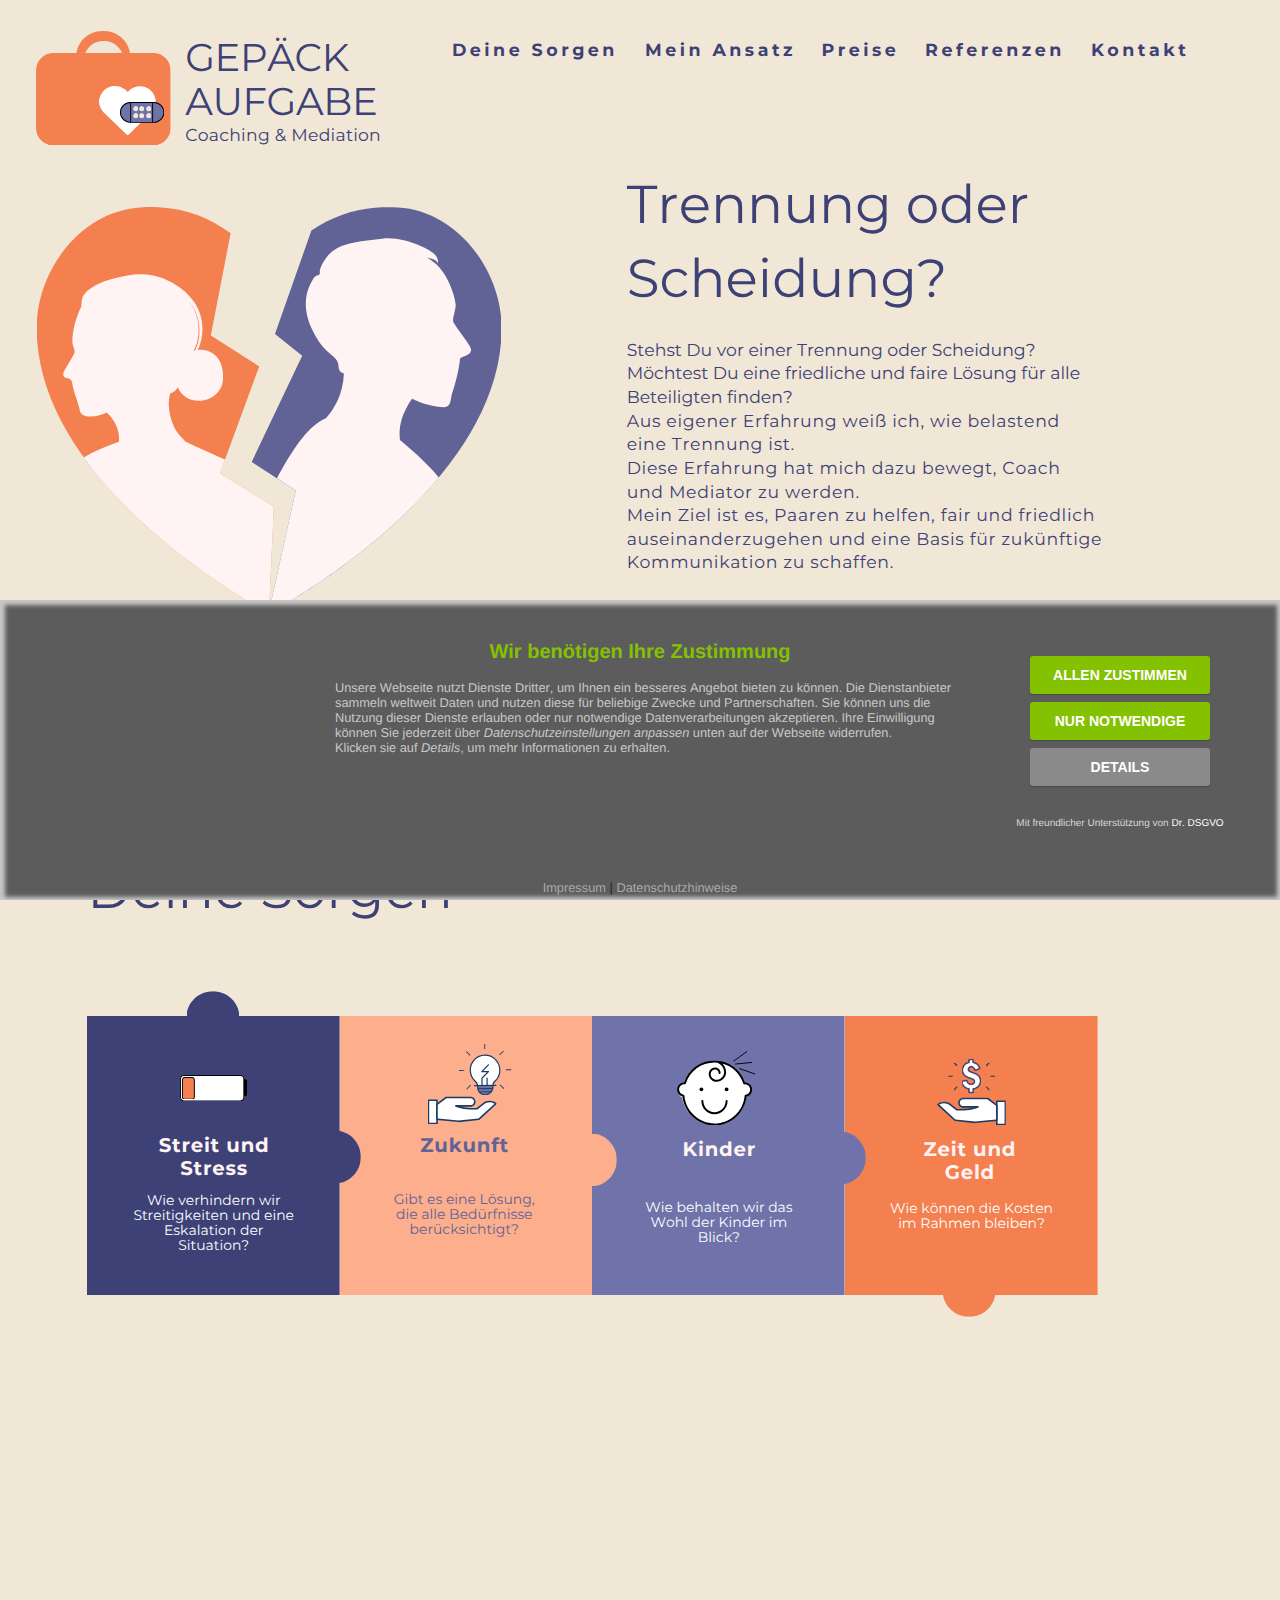
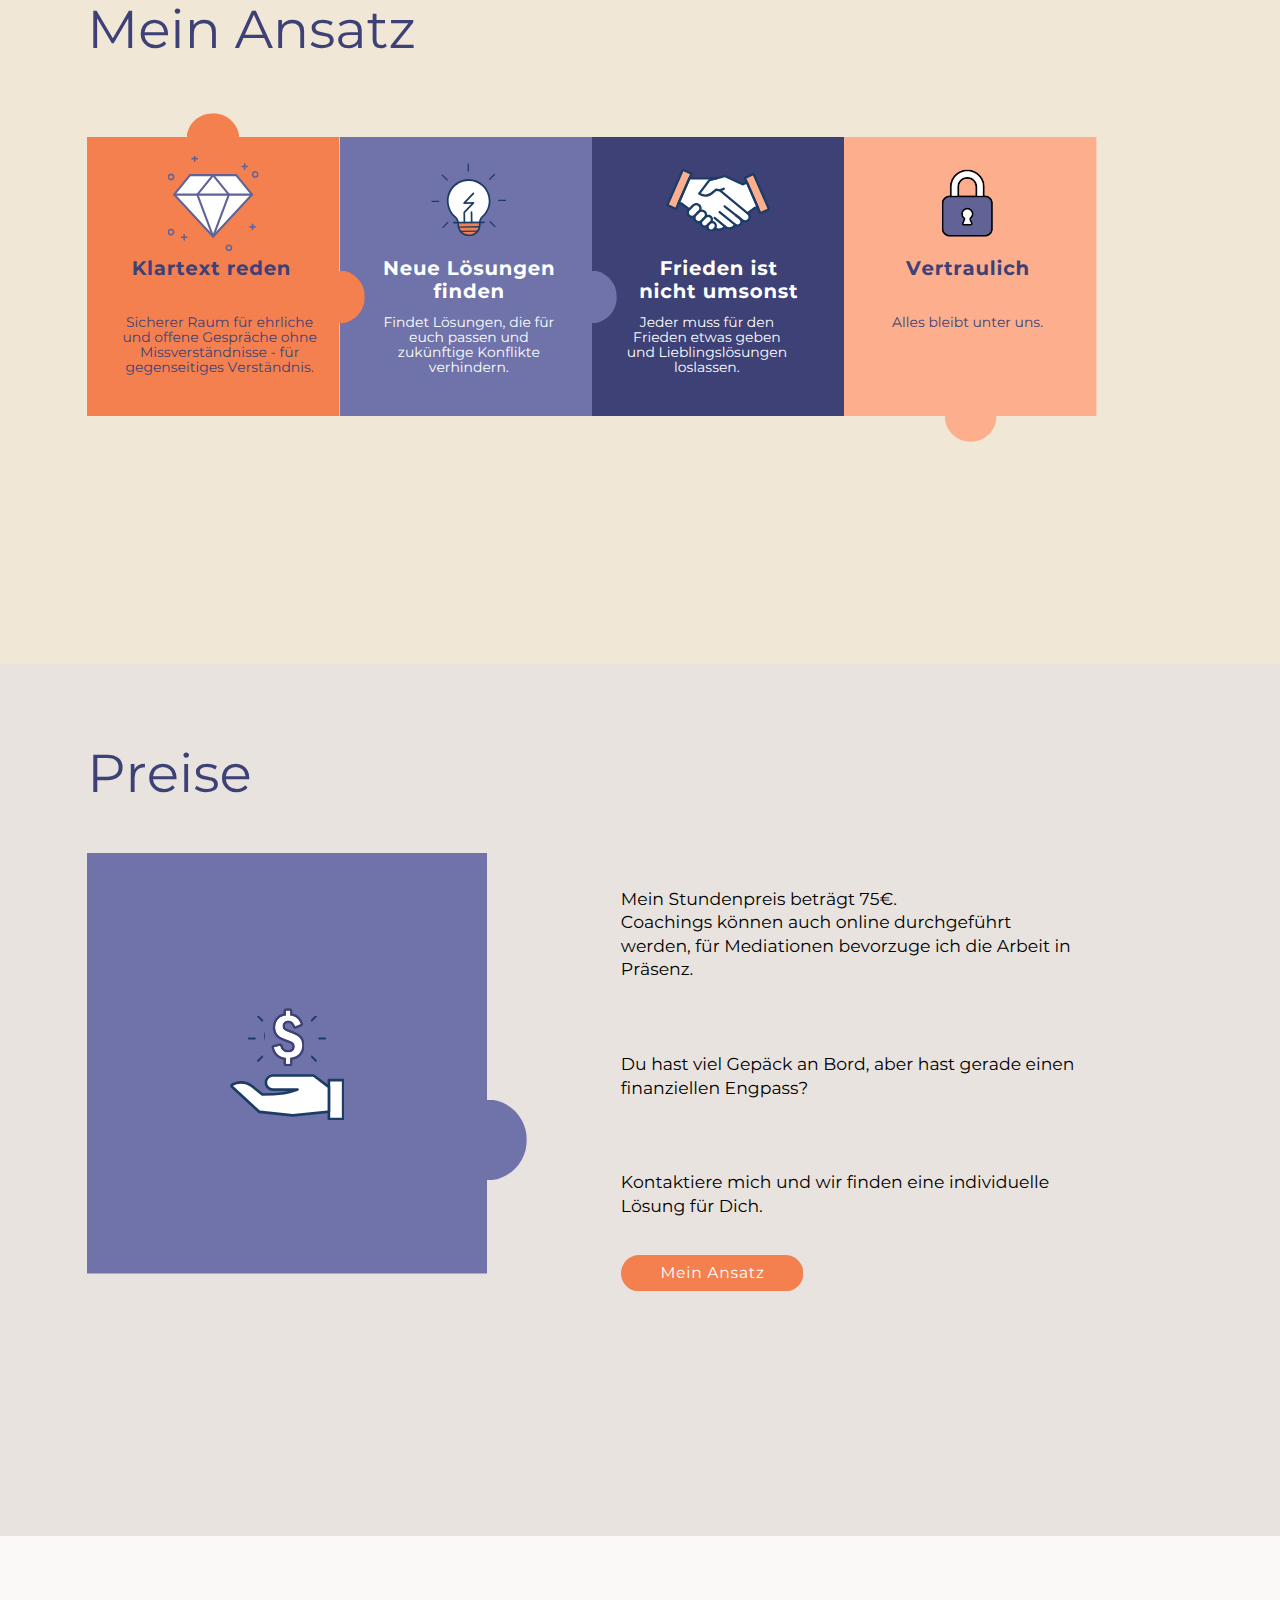
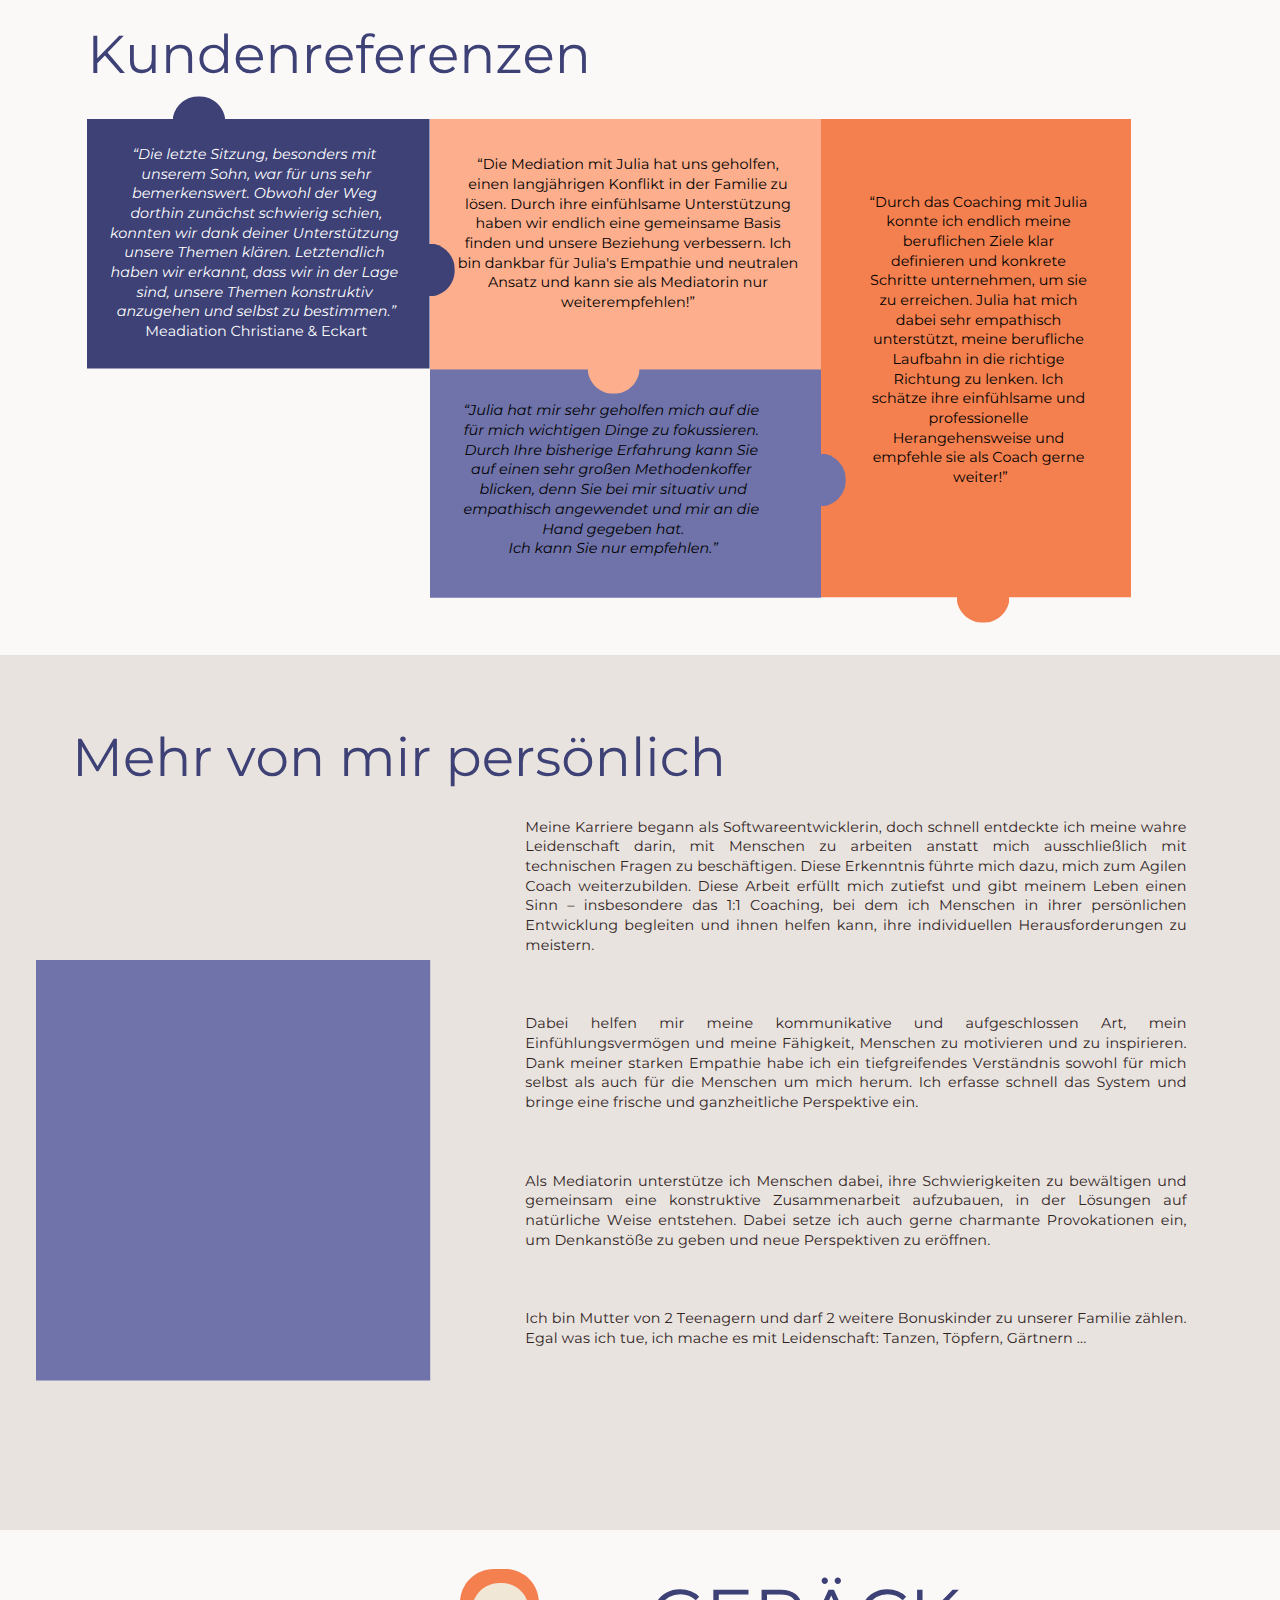
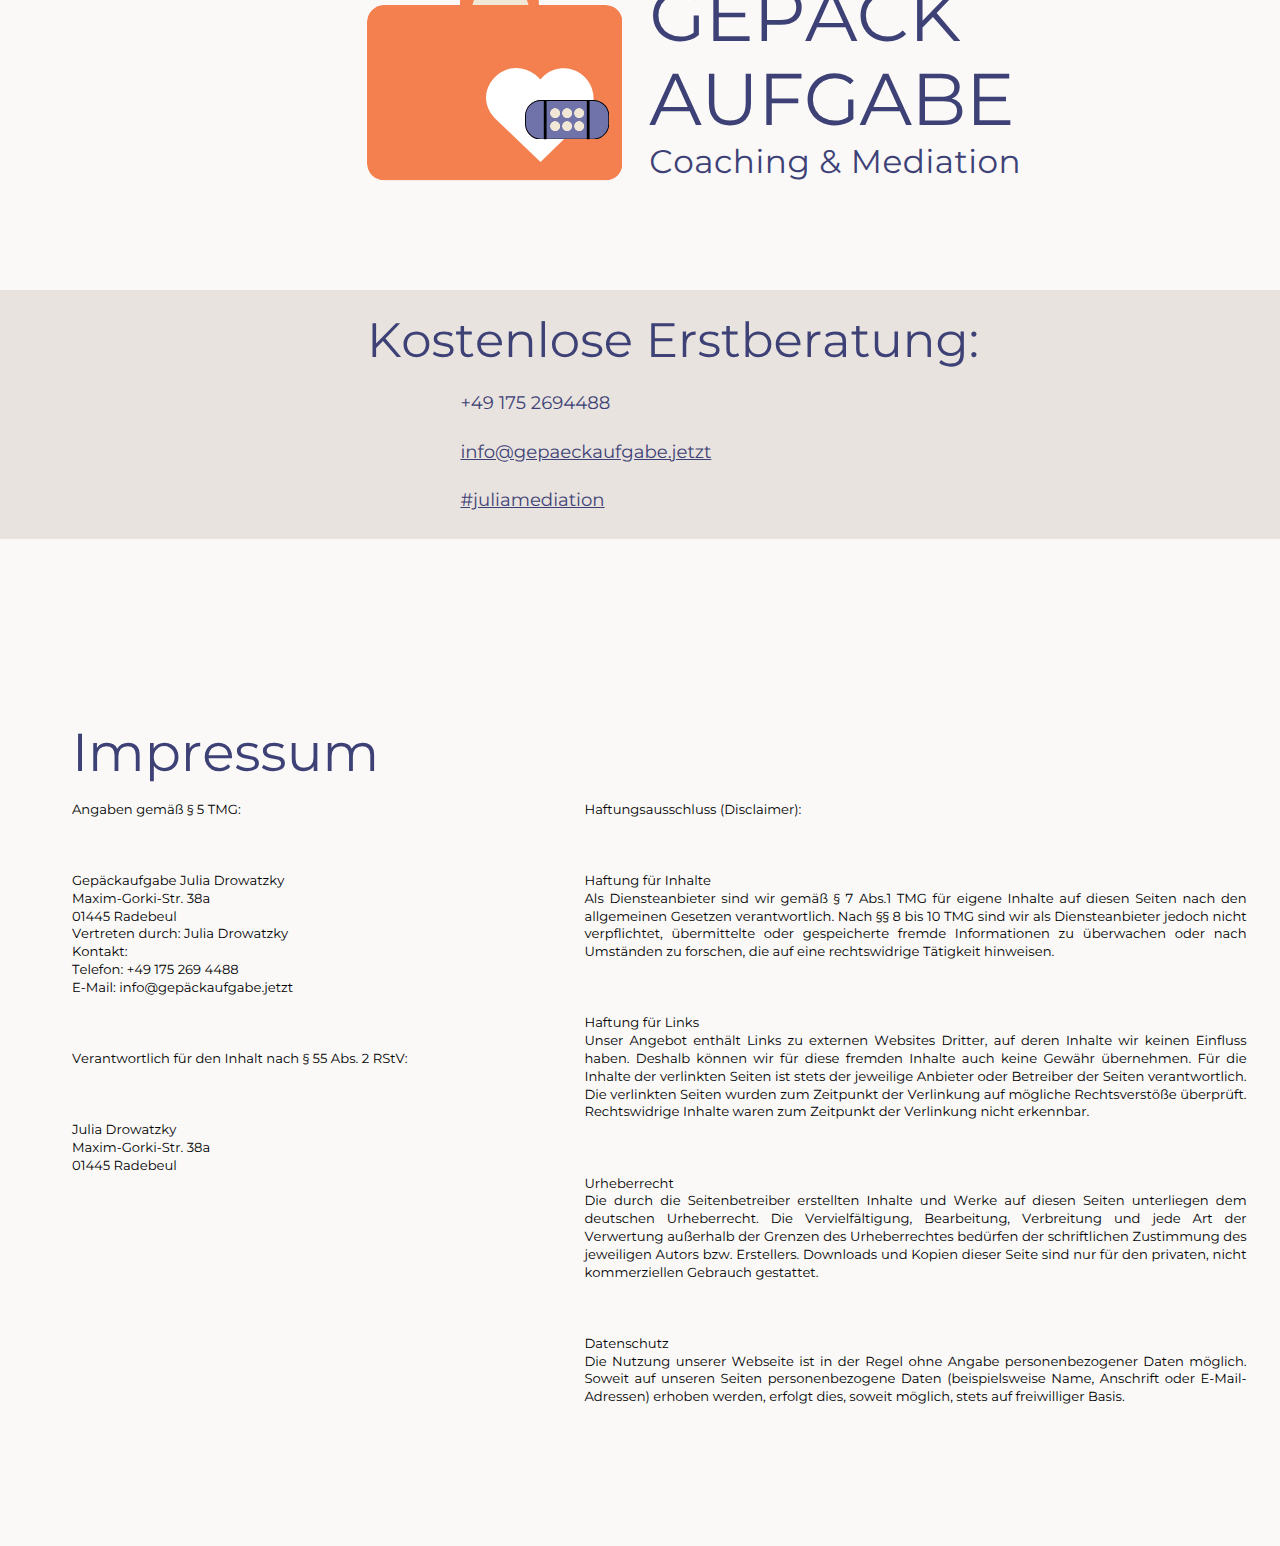
==== commit 626bf593: "fixing layout changes" ====
--- a/index.html
+++ b/index.html
@@ -37,7 +37,7 @@
         </script>
     </head>
 
-    <body>
+    <body style="background-color: #f1e7d6;">
         <script>
                 let drdsgvo_imp_link = "/#impressum";
                 let drdsgvo_dse_link = "/#impressum";
@@ -546,234 +546,7 @@
             </a>
 
 
-            <section id="sectionFlexWorries">
-                <div id="worriesOuterBox">
-                    <div id="worriesFirstRow">
-                        Worries First Row
-                    </div>
-
-                    <div id="worriesSndRow">
-                        <div id="worriesInnerBox">
-                            <div class="sndRowBoxItem sndRowBoxItem--content" id="sndRowOne">
-                                <div>
-                                    <div id="jRi7a87Y7BiPwinK" style="display:grid;position:relative;grid-area:3 / 5 / 4 / 6;">
-                                        <div id="koT1pg9XqJipIHd9" style="display:grid;position:relative;grid-area:2 / 2 / 5 / 4;">
-                                            <div id="eYN2bVISpP79nwFT" style="z-index:21;">
-                                                <div id="RGPMQopDcwOFLqvC" style="padding-top:41.01526755%;transform:rotate(0deg);">
-                                                    <div id="VcoTBeUiC5JUykmc" style="position:absolute;top:0px;left:0px;width:100%;height:100%;"><svg id="tzu9YyYmh33gSman" viewBox="0 0 27.1561 11.1381" style="width:100%;height:100%;opacity:1.0;overflow:hidden;position:absolute;top:0%;left:0%;background:url('data:image/png;base64,');"><g id="iEhAWFyc2FM3K50P" style="transform:scale(1, 1);"><g id="DefqSbFi4hBse4F8" style="clip-path:url(#DXEMABRO8fpscfRx);"><clipPath id="DXEMABRO8fpscfRx"><path d="M1.58257441,0 L25.57352491,0 C25.99324974,0 26.39578373,0.16673504 26.69257401,0.46352531 26.98936428,0.76031559 27.15609932,1.16284958 27.15609932,1.58257441 L27.15609932,9.55557199 C27.15609932,9.97529682 26.98936428,10.37783081 26.69257401,10.67462109 26.39578373,10.97141136 25.99324974,11.1381464 25.57352491,11.1381464 L1.58257441,11.1381464 C1.16284958,11.1381464 0.76031559,10.97141136 0.46352531,10.67462109 0.16673504,10.37783081 0,9.97529682 0,9.55557199 L0,1.58257441 C0,1.16284958 0.16673504,0.76031559 0.46352531,0.46352531 0.76031559,0.16673504 1.16284958,0 1.58257441,0 Z">
-                                                    </path>
-                                                    </clipPath><path id="qsoLnns9nD2eE6K4" d="M1.58257441,0 L25.57352491,0 C25.99324974,0 26.39578373,0.16673504 26.69257401,0.46352531 26.98936428,0.76031559 27.15609932,1.16284958 27.15609932,1.58257441 L27.15609932,9.55557199 C27.15609932,9.97529682 26.98936428,10.37783081 26.69257401,10.67462109 26.39578373,10.97141136 25.99324974,11.1381464 25.57352491,11.1381464 L1.58257441,11.1381464 C1.16284958,11.1381464 0.76031559,10.97141136 0.46352531,10.67462109 0.16673504,10.37783081 0,9.97529682 0,9.55557199 L0,1.58257441 C0,1.16284958 0.16673504,0.76031559 0.46352531,0.46352531 0.76031559,0.16673504 1.16284958,0 1.58257441,0 Z" style="fill:#ffffff;opacity:1.0;">
-                                                    </path><path id="ncEVXHMgVigm7nR3" d="M1.58257441,0 L25.57352491,0 C25.99324974,0 26.39578373,0.16673504 26.69257401,0.46352531 26.98936428,0.76031559 27.15609932,1.16284958 27.15609932,1.58257441 L27.15609932,9.55557199 C27.15609932,9.97529682 26.98936428,10.37783081 26.69257401,10.67462109 26.39578373,10.97141136 25.99324974,11.1381464 25.57352491,11.1381464 L1.58257441,11.1381464 C1.16284958,11.1381464 0.76031559,10.97141136 0.46352531,10.67462109 0.16673504,10.37783081 0,9.97529682 0,9.55557199 L0,1.58257441 C0,1.16284958 0.16673504,0.76031559 0.46352531,0.46352531 0.76031559,0.16673504 1.16284958,0 1.58257441,0 Z" style="fill:none;stroke-linecap:butt;vector-effect:non-scaling-stroke;stroke:#000000;">
-                                                    </path>
-                                                    </g>
-                                                    </g>
-                                                    </svg>
-                                                    </div>
-                                                </div>
-                                            </div>
-                                            <div id="AxSMkhNqD6NHK3mb" style="z-index:22;">
-                                                <div id="rUi9Gc6DXX4vrP8N" style="padding-top:177.65769277%;transform:rotate(0deg);">
-                                                    <div id="LZw0GX0AjT2La5Cv" style="position:absolute;top:0px;left:0px;width:100%;height:100%;"><svg id="UuJ3wkr1Wxl6tQlI" viewBox="0 0 5.4037 9.6" style="width:100%;height:100%;opacity:1.0;overflow:hidden;position:absolute;top:0%;left:0%;background:url('data:image/png;base64,');"><g id="ApBOcuabrNHiFn9V" style="transform:scale(1, 1);"><g id="hvsbJCbbTvZbKTjs" style="clip-path:url(#c13QAwdZpWZZ8xYg);"><clipPath id="c13QAwdZpWZZ8xYg"><path d="M1.18694174,0 L4.21670854,0 C4.87223836,0 5.40365028,0.53141192 5.40365028,1.18694174 L5.40365028,8.41305864 C5.40365028,8.72785516 5.27859785,9.02975844 5.05600309,9.2523532 4.83340834,9.47494795 4.53150506,9.60000038 4.21670854,9.60000038 L1.18694174,9.60000038 C0.87214522,9.60000038 0.57024194,9.47494795 0.34764719,9.25235319 0.12505243,9.02975844 0,8.72785516 0,8.41305864 L0,1.18694174 C0,0.53141192 0.53141192,0 1.18694174,0 Z">
-                                                    </path>
-                                                    </clipPath><path id="fXEsCLQHmOvWpxBl" d="M1.18694174,0 L4.21670854,0 C4.87223836,0 5.40365028,0.53141192 5.40365028,1.18694174 L5.40365028,8.41305864 C5.40365028,8.72785516 5.27859785,9.02975844 5.05600309,9.2523532 4.83340834,9.47494795 4.53150506,9.60000038 4.21670854,9.60000038 L1.18694174,9.60000038 C0.87214522,9.60000038 0.57024194,9.47494795 0.34764719,9.25235319 0.12505243,9.02975844 0,8.72785516 0,8.41305864 L0,1.18694174 C0,0.53141192 0.53141192,0 1.18694174,0 Z" style="fill:#f4804f;opacity:1.0;">
-                                                    </path><path id="XZfDiT2EUfsQhwU0" d="M1.18694174,0 L4.21670854,0 C4.87223836,0 5.40365028,0.53141192 5.40365028,1.18694174 L5.40365028,8.41305864 C5.40365028,8.72785516 5.27859785,9.02975844 5.05600309,9.2523532 4.83340834,9.47494795 4.53150506,9.60000038 4.21670854,9.60000038 L1.18694174,9.60000038 C0.87214522,9.60000038 0.57024194,9.47494795 0.34764719,9.25235319 0.12505243,9.02975844 0,8.72785516 0,8.41305864 L0,1.18694174 C0,0.53141192 0.53141192,0 1.18694174,0 Z" style="fill:none;stroke-linecap:butt;vector-effect:non-scaling-stroke;stroke:#000000;">
-                                                    </path>
-                                                    </g>
-                                                    </g>
-                                                    </svg>
-                                                    </div>
-                                                </div>
-                                            </div>
-                                        </div>
-                                        <div id="skNB4E3pRLRVVliO" style="z-index:20;">
-                                            <div id="C01kKRdWn6o1Kofq" style="padding-top:264.84055857%;transform:rotate(0deg);">
-                                                <div id="Xe2gzGGloSrIDGbd" style="position:absolute;top:0px;left:0px;width:100%;height:100%;"><svg id="AmvfH1xS6RaJLJx2" viewBox="0 0 2.8222 7.4744" style="width:100%;height:100%;opacity:1.0;overflow:hidden;position:absolute;top:0%;left:0%;background:url('data:image/png;base64,');"><g id="cCGo5e6mWTcQn656" style="transform:scale(1, 1);"><g id="Y8doB0DfEu406n8N" style="clip-path:url(#xlQVb12b2JEydRuY);"><clipPath id="xlQVb12b2JEydRuY"><path d="M1.41111112,0 L1.41111112,0 C2.19044627,0 2.82222223,0.63177597 2.82222223,1.41111112 L2.82222223,6.06327796 C2.82222223,6.84261311 2.19044627,7.47438908 1.41111112,7.47438908 L1.41111112,7.47438908 C0.63177597,7.47438907 0,6.84261311 0,6.06327796 L0,1.41111112 C0,0.63177597 0.63177597,0 1.41111112,0 Z">
-                                                </path>
-                                                </clipPath><path id="iASjY3n2bfZYXbZi" d="M1.41111112,0 L1.41111112,0 C2.19044627,0 2.82222223,0.63177597 2.82222223,1.41111112 L2.82222223,6.06327796 C2.82222223,6.84261311 2.19044627,7.47438908 1.41111112,7.47438908 L1.41111112,7.47438908 C0.63177597,7.47438907 0,6.84261311 0,6.06327796 L0,1.41111112 C0,0.63177597 0.63177597,0 1.41111112,0 Z" style="fill:#000000;opacity:1.0;">
-                                                </path><path id="uTGnzYDweKJA6E4U" d="M1.41111112,0 L1.41111112,0 C2.19044627,0 2.82222223,0.63177597 2.82222223,1.41111112 L2.82222223,6.06327796 C2.82222223,6.84261311 2.19044627,7.47438908 1.41111112,7.47438908 L1.41111112,7.47438908 C0.63177597,7.47438907 0,6.84261311 0,6.06327796 L0,1.41111112 C0,0.63177597 0.63177597,0 1.41111112,0 Z" style="fill:none;stroke-linecap:butt;vector-effect:non-scaling-stroke;stroke:#000000;">
-                                                </path>
-                                                </g>
-                                                </g>
-                                                </svg>
-                                                </div>
-                                            </div>
-                                        </div>
-                                    </div>
-                                </div>
-                                <div>
-                                    <p>
-                                        <h3>Streit und Stress</h3>
-                                    </p>
-                                    <p>
-                                        Wie verhindern wir Streitigkeiten und eine Eskalation der Situation?
-                                    </p>
-                                </div>
-                            </div>
-                            <div class="sndRowBoxItem sndRowBoxItem--halfCircleLeft" id="sndRowTwo">
-                                <div class="halfCircleLeft"></div>
-                            </div>
-
-                            <div class="sndRowBoxItem sndRowBoxItem--halfCircleTop" id="sndRowTwoOne">
-                            </div>
-                            <div class="sndRowBoxItem sndRowBoxItem--content" id="sndRowThree">
-                                Zukunft
-                                <div id="idJeSnMOaGwX8vi2" style="display:grid;position:relative;grid-area:3 / 5 / 4 / 6;">
-                                    <div id="Wx7aodwf5FRiWQgM" style="z-index:29;">
-                                        <div id="cT5lIQobZgkSLQRH" style="padding-top:97%;transform:rotate(0deg);">
-                                            <div id="zSbyQ3BgO2NmeHw2" style="position:absolute;top:0px;left:0px;width:100%;height:100%;">
-                                                <div id="XPxzhiy8RBfPnXhU" style="width:100%;height:100%;opacity:1.0;">
-                                                    <div id="LapvECTah0UgzmVf" style="transform:scale(1, 1);width:100%;height:100%;overflow:hidden;position:relative;">
-                                                        <div id="v3cJ6hFK7roJq0tI" style="width: calc(100% * max(1, var(--scale-fill, 1))); height: calc(100% / min(1, var(--scale-fill, 1))); position: absolute; top: 50%; left: 50%; opacity: 1; animation: none;"><img src="./img/93fe6453fb42a495ef4343091e0c625d.svg" alt="Light Bulb Icon" loading="lazy" style="width:100%;height:100%;display:block;object-fit:cover;object-position:50% 50%;transform:translate(-50%, -50%) rotate(0deg);">
-                                                        </div>
-                                                    </div>
-                                                </div>
-                                            </div>
-                                        </div>
-                                    </div>
-                                    <div id="CVqoMdxQSSNwir06" style="z-index:28;">
-                                        <div id="jbCETdsChPQc1fS7" style="padding-top:71.49809274%;transform:rotate(0deg);">
-                                            <div id="cImsKJ1xlvOsGDcs" style="position:absolute;top:0px;left:0px;width:100%;height:100%;"><svg id="wVnGDOVhWDOSM788" viewBox="0 0 25.6533 18.3416" style="width:100%;height:100%;opacity:1.0;overflow:hidden;position:absolute;top:0%;left:0%;background:url('data:image/png;base64,');"><g id="OfWoroPBhWKxhhH6" style="transform:scale(1, 1);"><path id="iXlG8Xbpqcwv7I77" d="M0,0 L25.65332168,0 L25.65332168,18.34163572 L0,18.34163572 Z" style="fill:#fcae8d;opacity:1.0;">
-                                            </path>
-                                            </g>
-                                            </svg>
-                                            </div>
-                                        </div>
-                                    </div>
-                                    <div id="JVuYkoxMsIGS1af2" style="z-index:27;">
-                                        <div id="u51JGHmhCARS0OG6" style="padding-top:91.5%;transform:rotate(0deg);">
-                                            <div id="Kv5YANU1Fb43qLOc" style="position:absolute;top:0px;left:0px;width:100%;height:100%;">
-                                                <div id="ItntSUWU21L2x2OF" style="width:100%;height:100%;opacity:1.0;">
-                                                    <div id="GaKzYP8NBgc1ZH3Z" style="transform:scale(1, 1);width:100%;height:100%;overflow:hidden;position:relative;">
-                                                        <div id="eb5kstbZryWFsvBW" style="width: calc(100% * max(1, var(--scale-fill, 1))); height: calc(100.49619999% / min(1, var(--scale-fill, 1))); position: absolute; top: 50%; left: 50%; opacity: 1; animation: none;"><img src="./img/160a13f5108086e5ed898a24e7d9df6e.svg" alt="Heart on Hand Icon" loading="lazy" style="width:100%;height:100%;display:block;object-fit:cover;object-position:50% 50%;transform:translate(-50%, -50%) rotate(0deg);">
-                                                        </div>
-                                                    </div>
-                                                </div>
-                                            </div>
-                                        </div>
-                                    </div>
-                                </div>
-                            </div>
-                            <div class="sndRowBoxItem sndRowBoxItem--halfCircleLeft" id="sndRowFour">
-                                <div class="halfCircleLeft"></div>
-                            </div>
-                            <div class="sndRowBoxItem sndRowBoxItem--halfCircleTop" id="sndRowFourOne">
-                            </div>
-                            <div class="sndRowBoxItem sndRowBoxItem--content" id="sndRowFive">
-                                Kinder
-                                <div id="M3bb0QMt7JvfwAlo" style="display:grid;position:relative;grid-area:4 / 5 / 8 / 9;">
-                                    <div id="le02OZNd4OUhc8tP" style="z-index:18;">
-                                        <div id="AvJgfmi1ROf23XIP" style="padding-top:85.875%;transform:rotate(0deg);">
-                                            <div id="nqNA7DCO20n0agF9" style="position:absolute;top:0px;left:0px;width:100%;height:100%;">
-                                                <div id="ZyLvEND7HYdVYjLo" style="width:100%;height:100%;opacity:1.0;">
-                                                    <div id="KC8P3NnbouJuHpLB" style="transform:scale(1, 1);width:100%;height:100%;overflow:hidden;position:relative;">
-                                                        <div id="ODIcecN3epx0iCVc" style="width: calc(100% * max(1, var(--scale-fill, 1))); height: calc(100% / min(1, var(--scale-fill, 1))); position: absolute; top: 50%; left: 50%; opacity: 1; animation: none;"><img src="./img/44044eed6f536ee308ed4f2d62400132.svg" alt="Baby Icon" loading="lazy" style="width:100%;height:100%;display:block;object-fit:cover;object-position:50% 50%;transform:translate(-50%, -50%) rotate(0deg);">
-                                                        </div>
-                                                    </div>
-                                                </div>
-                                            </div>
-                                        </div>
-                                    </div>
-                                    <div id="AAOEZlJg6gq6V8eD" style="z-index:15;">
-                                        <div id="EsR8lPJsex2kn0NW" style="padding-top:97.53208292%;transform:rotate(0deg);">
-                                            <div id="cIv5kyOT3bME5HXk" style="position:absolute;top:0px;left:0px;width:100%;height:100%;"><svg id="FatVxgeyaMP3Hg1c" viewBox="0 0 65.6194 64.0" style="width:100%;height:100%;opacity:1.0;overflow:hidden;position:absolute;top:0%;left:0%;background:url('data:image/png;base64,');"><g id="KHW5jyQdfQQc4s8k" style="transform:scale(1, 1);"><path id="CzcI8g3wxMV2UGms" d="M32.8097166,0 C14.68941056,0 0,14.32688808 0,32 C0,49.67311096 14.68941056,64 32.8097166,64 C50.93002166,64 65.6194332,49.67311096 65.6194332,32 C65.6194332,14.32688808 50.93002166,0 32.8097166,0 Z" style="fill:#ffffff;opacity:1.0;">
-                                            </path>
-                                            </g>
-                                            </svg>
-                                            </div>
-                                        </div>
-                                    </div>
-                                    <div id="e782uWIRwmuXva3T" style="z-index:24;">
-                                        <div id="fp8iFF9Ph2mW6vhu" style="padding-top:14.75691606%;transform:rotate(0deg);">
-                                            <div id="fRYDSOiOszSEzUAa" style="position:absolute;top:0px;left:0px;width:100%;height:100%;"><svg id="JCNGhxE1uopkB4vC" viewBox="0 0 18.252178574656682 2.693458672207214" preserveAspectRatio="none" style="display:block;width:100%;height:100%;overflow:visible;opacity:1.0;min-height:1px;stroke:#000000;fill:#000000;background:url('data:image/png;base64,');"><g id="Me5HrKhFpJkvxP6W"><path d="M0.04654497,2.19562982 L18.2056336,0.49782885" style="fill:none;stroke-width:1px;stroke-linecap:butt;">
-                                            </path>
-                                            </g>
-                                            </svg>
-                                            </div>
-                                        </div>
-                                    </div>
-                                    <div id="WbpFWxxno4D1ktNx" style="z-index:16;">
-                                        <div id="ll9zwzwlU6fWEoLd" style="padding-top:124.54829258%;transform:rotate(0deg);">
-                                            <div id="nLzP9xJS7Aq7Vtoq" style="position:absolute;top:0px;left:0px;width:100%;height:100%;"><svg id="z5vV9S4L47u6NPPX" viewBox="0 0 64.0 79.7109" style="width:100%;height:100%;opacity:1.0;overflow:hidden;position:absolute;top:0%;left:0%;background:url('data:image/png;base64,');"><g id="AbT4ylZW4xL0MV07" style="transform:scale(1, 1);"><path id="d0033VCNhwk0eyGX" d="M32,0 C14.32688808,0 0,17.84389449 0,39.85545363 C0,61.86701157 14.32688808,79.71090725 32,79.71090725 C49.67311096,79.71090725 64,61.86701157 64,39.85545363 C64,17.84389449 49.67311096,0 32,0 Z" style="fill:#ffffff;opacity:1.0;">
-                                            </path>
-                                            </g>
-                                            </svg>
-                                            </div>
-                                        </div>
-                                    </div>
-                                    <div id="U285RGQ9eA4BesF6" style="z-index:17;">
-                                        <div id="ni4NarDF8Fe6t4wu" style="padding-top:103.35692107%;transform:rotate(0deg);">
-                                            <div id="yv8MkuljjsuLRrdg" style="position:absolute;top:0px;left:0px;width:100%;height:100%;"><svg id="p7Ng1wtJxl6mHHp4" viewBox="0 0 64.0 66.1484" style="width:100%;height:100%;opacity:1.0;overflow:hidden;position:absolute;top:0%;left:0%;background:url('data:image/png;base64,');"><g id="MjfwgJ4qcq8nH5HF" style="transform:scale(1, 1);"><path id="kySi46670kJJW38q" d="M32,0 C14.32688808,0 0,14.80783041 0,33.07421474 C0,51.34059809 14.32688808,66.14842948 32,66.14842948 C49.67311096,66.14842948 64,51.34059809 64,33.07421474 C64,14.80783041 49.67311096,0 32,0 Z" style="fill:#ffffff;opacity:1.0;">
-                                            </path>
-                                            </g>
-                                            </svg>
-                                            </div>
-                                        </div>
-                                    </div>
-                                </div>
-                            </div>
-                            <div class="sndRowBoxItem sndRowBoxItem--halfCircleLeft" id="sndRowSix">
-                            </div>
-                            <div class="sndRowBoxItem sndRowBoxItem--halfCircleTop" id="sndRowSixOne">
-                            </div>
-                            <div class="sndRowBoxItem sndRowBoxItem--content" id="sndRowSeven">
-                                Zeit und Geld
-
-                                <div id="WIXsq7U7sGlmAFVe" style="display:grid;position:relative;">
-                                    <div id="Vo8iYa4Z8JDnyetn" style="display:grid;position:relative;grid-area:3 / 3 / 4 / 4;">
-                                        <div id="Ycs04PPfzYERsRKk" style="z-index:11;">
-                                            <div id="oXu2NMqoHr4oIwRY" style="padding-top:186.46112601%;transform:rotate(0deg);">
-                                                <div id="XKdIW4oicU0XfSGy" style="position:absolute;top:0px;left:0px;width:100%;height:100%;">
-                                                    <div id="LqpkyJH1SeWmBaXD" style="width:100%;height:100%;opacity:1.0;">
-                                                        <div id="YppwUEsZUhtc6A32" style="transform:scale(1, 1);width:100%;height:100%;overflow:hidden;position:relative;">
-                                                            <div id="h5E4wz5Zo82s9mH1" style="width: calc(100% * max(1, var(--scale-fill, 1))); height: calc(100% / min(1, var(--scale-fill, 1))); position: absolute; top: 50%; left: 50%; opacity: 1; animation: none;"><img src="./img/8a554e970438147e39314c70551a8835.png" loading="lazy" style="width:100%;height:100%;display:block;object-fit:cover;object-position:50% 50%;transform:translate(-50%, -50%) rotate(0deg);">
-                                                            </div><svg id="EHQVgHrZH9bzwj0T" viewBox="0 0 35.13051788263417 65.50475921547469" preserveAspectRatio="none" style="width:100%;height:100%;opacity:1.0;overflow:hidden;position:absolute;top:0%;left:0%;background:url('data:image/png;base64,');"><g id="ZxKpTpF5t4RmQlrN" style="transform:scale(1, 1);"><g id="YMa0TIA0ydwuMeoJ" style="clip-path:url(#AilLDaVoFCmnVcNB);"><clipPath id="AilLDaVoFCmnVcNB"><path d="M0,0 L35.13051605,0 L35.13051605,65.50476074 L0,65.50476074 Z">
-                                                        </path>
-                                                        </clipPath><path id="jmt1F8msIS4ITYmB" d="M0,0 L35.13051605,0 L35.13051605,65.50476074 L0,65.50476074 Z" style="fill:none;stroke:transparent;">
-                                                        </path>
-                                                            <path id="hGrgvMojP54FtERU" d="M0,0 L35.13051605,0 L35.13051605,65.50476074 L0,65.50476074 Z" style="fill:none;stroke-linecap:butt;vector-effect:non-scaling-stroke;stroke:#000000;">
-                                                        </path>
-                                                        </g>
-                                                        </g>
-                                                        </svg>
-                                                        </div>
-                                                    </div>
-                                                </div>
-                                            </div>
-                                        </div>
-                                        <div id="EMi7YnqN8kzGqZ19" style="display:grid;position:relative;grid-area:3 / 2 / 5 / 5;">
-                                            <div id="mgooX4OFhs0uPQDY" style="z-index:9;">
-                                                <div id="RWBVRwvEz04RFPQP" style="padding-top:91.5%;transform:rotate(0deg);">
-                                                    <div id="mrmp8p330jQkQUyU" style="position:absolute;top:0px;left:0px;width:100%;height:100%;">
-                                                        <div id="bS4qcHLKmBVnod45" style="width:100%;height:100%;opacity:1.0;">
-                                                            <div id="xZvykq1e4nIjqQpx" style="transform:scale(-1, 1);width:100%;height:100%;overflow:hidden;position:relative;">
-                                                                <div id="aj8VVV7869uYrzDh" style="width: calc(100% * max(1, var(--scale-fill, 1))); height: calc(100.49619999% / min(1, var(--scale-fill, 1))); position: absolute; top: 50%; left: 50%; opacity: 1; animation: none;"><img src="./img/160a13f5108086e5ed898a24e7d9df6e.svg" alt="Heart on Hand Icon" loading="lazy" style="width:100%;height:100%;display:block;object-fit:cover;object-position:50% 50%;transform:translate(-50%, -50%) rotate(0deg);">
-                                                                </div>
-                                                            </div>
-                                                        </div>
-                                                    </div>
-                                                </div>
-                                            </div>
-                                            <div id="QWX6LfounX9AEyI2" style="z-index:10;">
-                                                <div id="EJYXsnIm0zJeIVK3" style="padding-top:77.96610169%;transform:rotate(0deg);">
-                                                    <div id="ABSHz87um64WbQnt" style="position:absolute;top:0px;left:0px;width:100%;height:100%;"><svg id="HKxdifbesmWxuDho" viewBox="0 0 11.6715 9.0998" style="width:100%;height:100%;opacity:1.0;overflow:hidden;position:absolute;top:0%;left:0%;background:url('data:image/png;base64,');"><g id="U9sINGHzvk1VvTav" style="transform:scale(1, 1);">
-                                                        <path id="RLIs3JeaAQ1urpsA" d="M0,0 L11.67148588,0 L11.67148588,9.09980255 L0,9.09980255 Z" style="fill:#f4804f;opacity:1.0;">
-                                                    </path>
-                                                    </g>
-                                                    </svg>
-                                                    </div>
-                                                </div>
-                                            </div>
-                                        </div>
-                                    </div>
-                                </div>
-                            </div>
-                        </div>
-                    </div>
-                    <div id="worriesThrdRow">
-                        Thrd Row
-                    </div>
-                </div>
-            </section>
+                   
             <section id="sectionYourWorries" style="position:relative;overflow:hidden;display:grid;align-items:center;grid-template-columns:auto 100rem auto;z-index:0;margin-top:-1px;">
 
 
--- a/css/flexWorries.css
+++ b/css/flexWorries.css
@@ -8,7 +8,6 @@
     width: 100%;
     max-width: 1200px;
     padding: 20px;
-    border: 1px solid green;
 
 
     #worriesFirstRow {
@@ -90,6 +89,9 @@
                     border: 0 solid blue;
                 }
             }
+            #sndRowTwoOne {
+                background-color: #fcae8d;
+            }
 
             #sndRowFour {
                 background-color: #fcae8d;
